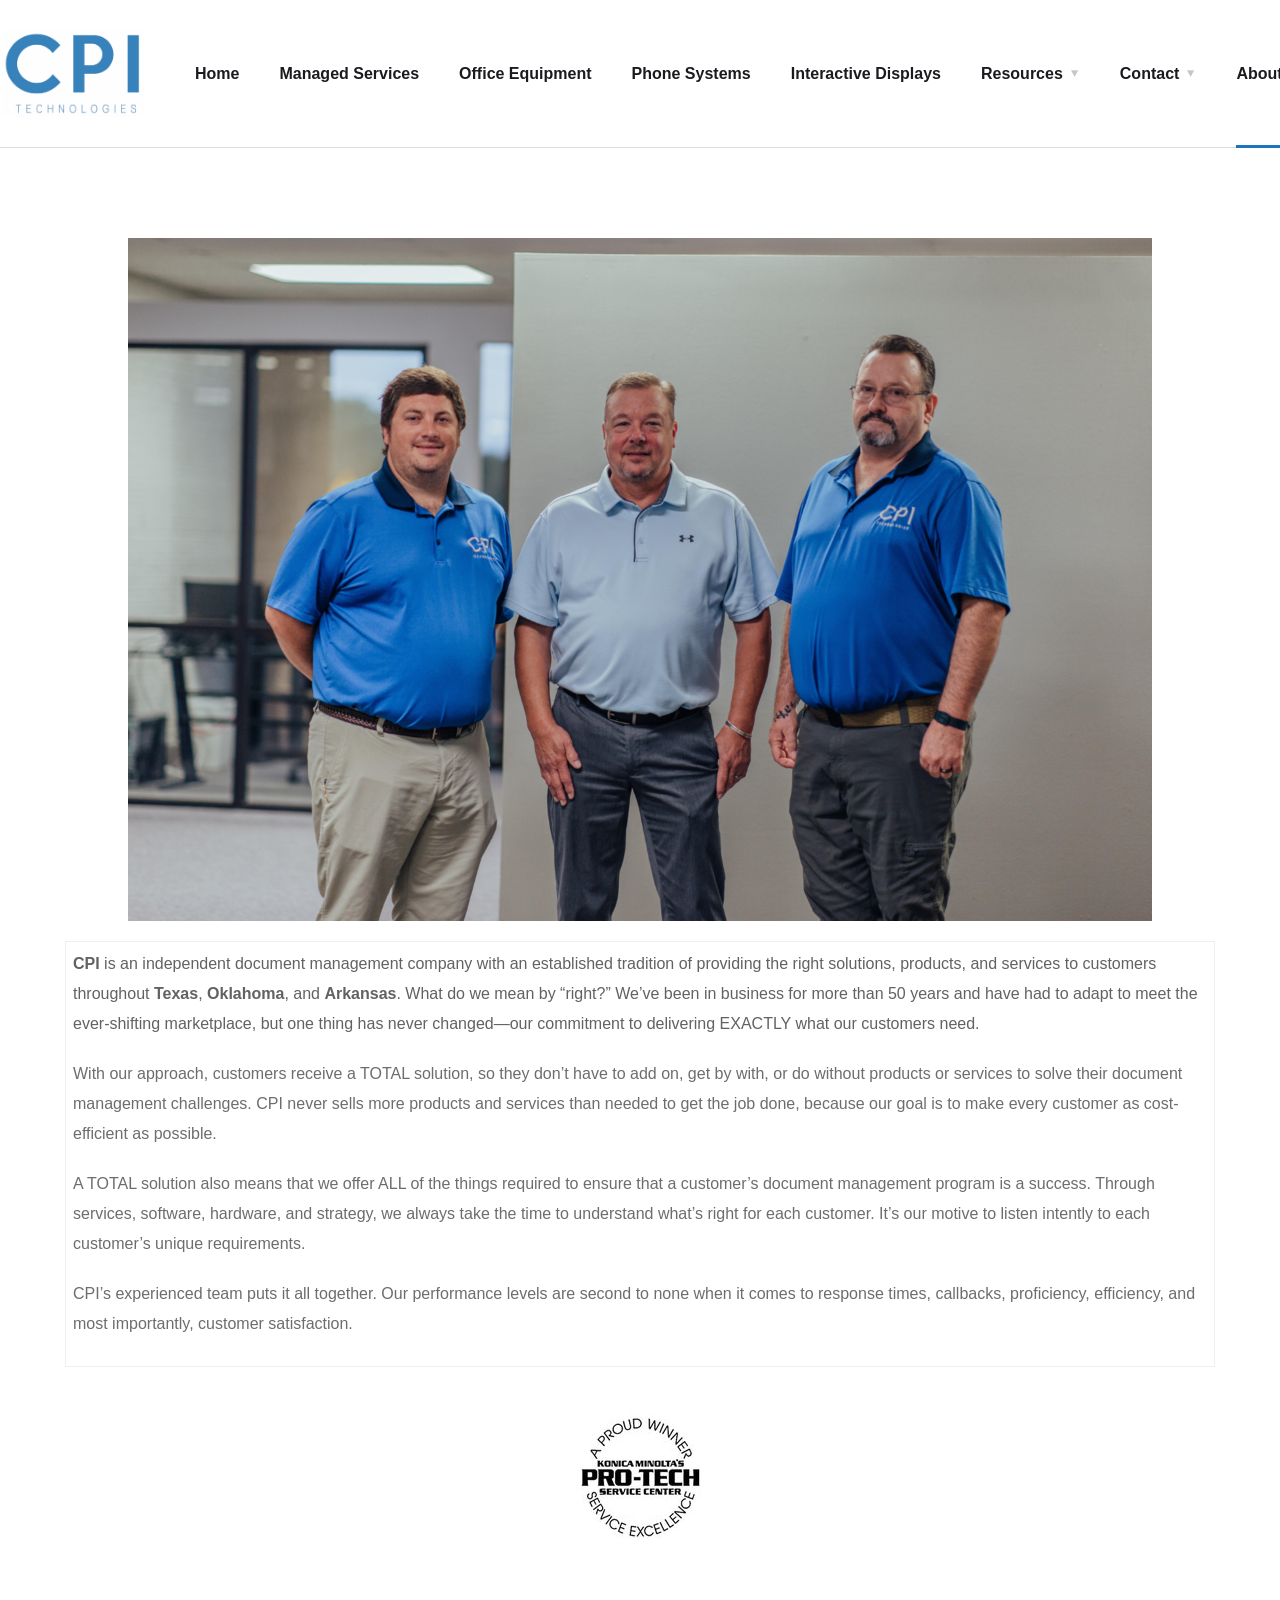
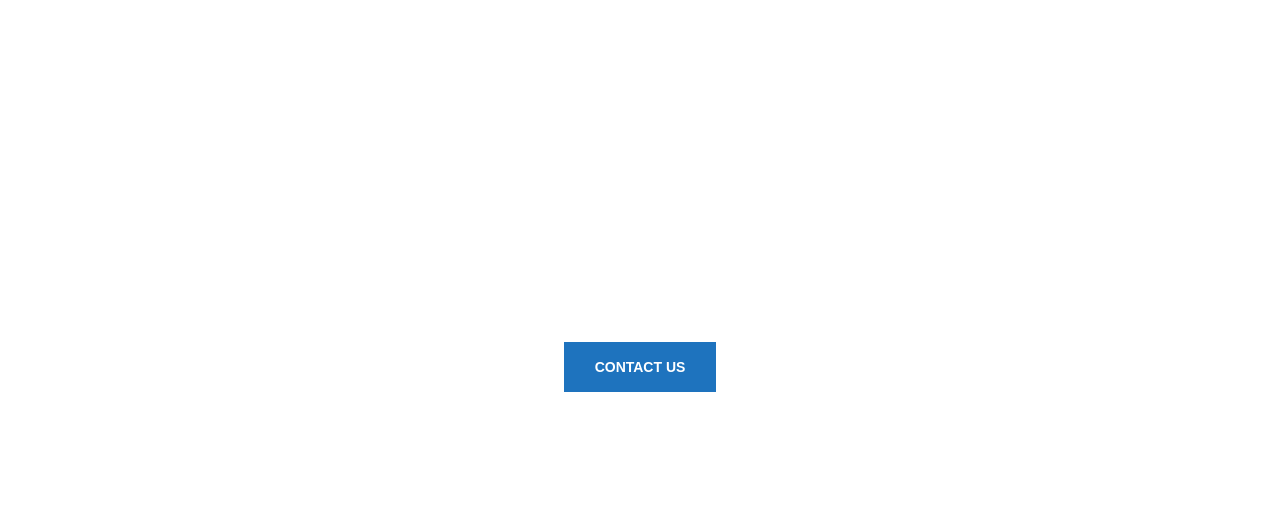
==== about-us-2/index.html @ bfca2c33 "Replace mis-migrated content with real CPI Technologies mirror The migration tool had attached a com" ====
<!doctype html>
<html lang="en-US">
<head>
	<meta charset="UTF-8">
	<meta name="viewport" content="width=device-width, initial-scale=1">
	<link rel="profile" href="https://gmpg.org/xfn/11">

	<meta name='robots' content='index, follow, max-image-preview:large, max-snippet:-1, max-video-preview:-1' />

	<!-- This site is optimized with the Yoast SEO plugin v25.8 - https://yoast.com/wordpress/plugins/seo/ -->
	<title>About Us - CPI</title>
	<link rel="canonical" href="../about-us-2/index.html" />
	<meta property="og:locale" content="en_US" />
	<meta property="og:type" content="article" />
	<meta property="og:title" content="About Us - CPI" />
	<meta property="og:description" content="CPI is an independent document management company with an established tradition of providing the right solutions, products, and services to customers throughout Texas, Oklahoma, and Arkansas. What do we mean by “right?” We’ve been in business for more than 50 years and have had to adapt to meet the ever-shifting marketplace, but one thing has never changed—our commitment to delivering EXACTLY what our customers need. With our approach, customers receive a TOTAL solution, so they don’t have to add [&hellip;]" />
	<meta property="og:url" content="https://cpi-tech.net/index.php/about-us-2/" />
	<meta property="og:site_name" content="CPI" />
	<meta property="article:modified_time" content="2024-07-17T17:16:56+00:00" />
	<meta property="og:image" content="https://cpi-tech.net/wp-content/uploads/2023/11/Untitled-design-2023-11-27T154100.970-1024x683.png" />
	<meta name="twitter:card" content="summary_large_image" />
	<meta name="twitter:label1" content="Est. reading time" />
	<meta name="twitter:data1" content="2 minutes" />
	<script type="application/ld+json" class="yoast-schema-graph">{"@context":"https://schema.org","@graph":[{"@type":"WebPage","@id":"https://cpi-tech.net/index.php/about-us-2/","url":"https://cpi-tech.net/index.php/about-us-2/","name":"About Us - CPI","isPartOf":{"@id":"https://cpi-tech.net/#website"},"primaryImageOfPage":{"@id":"https://cpi-tech.net/index.php/about-us-2/#primaryimage"},"image":{"@id":"https://cpi-tech.net/index.php/about-us-2/#primaryimage"},"thumbnailUrl":"https://cpi-tech.net/wp-content/uploads/2023/11/Untitled-design-2023-11-27T154100.970-1024x683.png","datePublished":"2020-06-21T19:50:30+00:00","dateModified":"2024-07-17T17:16:56+00:00","breadcrumb":{"@id":"https://cpi-tech.net/index.php/about-us-2/#breadcrumb"},"inLanguage":"en-US","potentialAction":[{"@type":"ReadAction","target":["https://cpi-tech.net/index.php/about-us-2/"]}]},{"@type":"ImageObject","inLanguage":"en-US","@id":"https://cpi-tech.net/index.php/about-us-2/#primaryimage","url":"https://cpi-tech.net/wp-content/uploads/2023/11/Untitled-design-2023-11-27T154100.970.png","contentUrl":"https://cpi-tech.net/wp-content/uploads/2023/11/Untitled-design-2023-11-27T154100.970.png","width":1500,"height":1000},{"@type":"BreadcrumbList","@id":"https://cpi-tech.net/index.php/about-us-2/#breadcrumb","itemListElement":[{"@type":"ListItem","position":1,"name":"Home","item":"https://cpi-tech.net/"},{"@type":"ListItem","position":2,"name":"About Us"}]},{"@type":"WebSite","@id":"https://cpi-tech.net/#website","url":"https://cpi-tech.net/","name":"CPI","description":"Simplify With CPI","potentialAction":[{"@type":"SearchAction","target":{"@type":"EntryPoint","urlTemplate":"https://cpi-tech.net/?s={search_term_string}"},"query-input":{"@type":"PropertyValueSpecification","valueRequired":true,"valueName":"search_term_string"}}],"inLanguage":"en-US"}]}</script>
	<!-- / Yoast SEO plugin. -->


<link rel='dns-prefetch' href='https://www.googletagmanager.com' />
<link rel='dns-prefetch' href='https://fonts.googleapis.com' />
<link rel="alternate" type="application/rss+xml" title="CPI &raquo; Feed" href="https://cpi-tech.net/index.php/feed/" />
<link rel="alternate" title="oEmbed (JSON)" type="application/json+oembed" href="https://cpi-tech.net/index.php/wp-json/oembed/1.0/embed?url=https%3A%2F%2Fcpi-tech.net%2Findex.php%2Fabout-us-2%2F" />
<link rel="alternate" title="oEmbed (XML)" type="text/xml+oembed" href="https://cpi-tech.net/index.php/wp-json/oembed/1.0/embed?url=https%3A%2F%2Fcpi-tech.net%2Findex.php%2Fabout-us-2%2F&#038;format=xml" />
		<script type="text/javascript">
			var ajaxurl = 'https://cpi-tech.net/wp-admin/admin-ajax.php';
		</script>
				<!-- This site uses the Google Analytics by MonsterInsights plugin v9.7.0 - Using Analytics tracking - https://www.monsterinsights.com/ -->
		<!-- Note: MonsterInsights is not currently configured on this site. The site owner needs to authenticate with Google Analytics in the MonsterInsights settings panel. -->
					<!-- No tracking code set -->
				<!-- / Google Analytics by MonsterInsights -->
		<style id="wp-img-auto-sizes-contain-inline-css">
img:is([sizes=auto i],[sizes^="auto," i]){contain-intrinsic-size:3000px 1500px}
/*# sourceURL=wp-img-auto-sizes-contain-inline-css */
</style>
<style id="wp-emoji-styles-inline-css">

	img.wp-smiley, img.emoji {
		display: inline !important;
		border: none !important;
		box-shadow: none !important;
		height: 1em !important;
		width: 1em !important;
		margin: 0 0.07em !important;
		vertical-align: -0.1em !important;
		background: none !important;
		padding: 0 !important;
	}
/*# sourceURL=wp-emoji-styles-inline-css */
</style>
<style id="classic-theme-styles-inline-css">
/*! This file is auto-generated */
.wp-block-button__link{color:#fff;background-color:#32373c;border-radius:9999px;box-shadow:none;text-decoration:none;padding:calc(.667em + 2px) calc(1.333em + 2px);font-size:1.125em}.wp-block-file__button{background:#32373c;color:#fff;text-decoration:none}
/*# sourceURL=/wp-includes/css/classic-themes.min.css */
</style>

<style id="global-styles-inline-css">
:root{--wp--preset--aspect-ratio--square: 1;--wp--preset--aspect-ratio--4-3: 4/3;--wp--preset--aspect-ratio--3-4: 3/4;--wp--preset--aspect-ratio--3-2: 3/2;--wp--preset--aspect-ratio--2-3: 2/3;--wp--preset--aspect-ratio--16-9: 16/9;--wp--preset--aspect-ratio--9-16: 9/16;--wp--preset--color--black: #000000;--wp--preset--color--cyan-bluish-gray: #abb8c3;--wp--preset--color--white: #ffffff;--wp--preset--color--pale-pink: #f78da7;--wp--preset--color--vivid-red: #cf2e2e;--wp--preset--color--luminous-vivid-orange: #ff6900;--wp--preset--color--luminous-vivid-amber: #fcb900;--wp--preset--color--light-green-cyan: #7bdcb5;--wp--preset--color--vivid-green-cyan: #00d084;--wp--preset--color--pale-cyan-blue: #8ed1fc;--wp--preset--color--vivid-cyan-blue: #0693e3;--wp--preset--color--vivid-purple: #9b51e0;--wp--preset--gradient--vivid-cyan-blue-to-vivid-purple: linear-gradient(135deg,rgb(6,147,227) 0%,rgb(155,81,224) 100%);--wp--preset--gradient--light-green-cyan-to-vivid-green-cyan: linear-gradient(135deg,rgb(122,220,180) 0%,rgb(0,208,130) 100%);--wp--preset--gradient--luminous-vivid-amber-to-luminous-vivid-orange: linear-gradient(135deg,rgb(252,185,0) 0%,rgb(255,105,0) 100%);--wp--preset--gradient--luminous-vivid-orange-to-vivid-red: linear-gradient(135deg,rgb(255,105,0) 0%,rgb(207,46,46) 100%);--wp--preset--gradient--very-light-gray-to-cyan-bluish-gray: linear-gradient(135deg,rgb(238,238,238) 0%,rgb(169,184,195) 100%);--wp--preset--gradient--cool-to-warm-spectrum: linear-gradient(135deg,rgb(74,234,220) 0%,rgb(151,120,209) 20%,rgb(207,42,186) 40%,rgb(238,44,130) 60%,rgb(251,105,98) 80%,rgb(254,248,76) 100%);--wp--preset--gradient--blush-light-purple: linear-gradient(135deg,rgb(255,206,236) 0%,rgb(152,150,240) 100%);--wp--preset--gradient--blush-bordeaux: linear-gradient(135deg,rgb(254,205,165) 0%,rgb(254,45,45) 50%,rgb(107,0,62) 100%);--wp--preset--gradient--luminous-dusk: linear-gradient(135deg,rgb(255,203,112) 0%,rgb(199,81,192) 50%,rgb(65,88,208) 100%);--wp--preset--gradient--pale-ocean: linear-gradient(135deg,rgb(255,245,203) 0%,rgb(182,227,212) 50%,rgb(51,167,181) 100%);--wp--preset--gradient--electric-grass: linear-gradient(135deg,rgb(202,248,128) 0%,rgb(113,206,126) 100%);--wp--preset--gradient--midnight: linear-gradient(135deg,rgb(2,3,129) 0%,rgb(40,116,252) 100%);--wp--preset--font-size--small: 13px;--wp--preset--font-size--medium: 20px;--wp--preset--font-size--large: 36px;--wp--preset--font-size--x-large: 42px;--wp--preset--spacing--20: 0.44rem;--wp--preset--spacing--30: 0.67rem;--wp--preset--spacing--40: 1rem;--wp--preset--spacing--50: 1.5rem;--wp--preset--spacing--60: 2.25rem;--wp--preset--spacing--70: 3.38rem;--wp--preset--spacing--80: 5.06rem;--wp--preset--shadow--natural: 6px 6px 9px rgba(0, 0, 0, 0.2);--wp--preset--shadow--deep: 12px 12px 50px rgba(0, 0, 0, 0.4);--wp--preset--shadow--sharp: 6px 6px 0px rgba(0, 0, 0, 0.2);--wp--preset--shadow--outlined: 6px 6px 0px -3px rgb(255, 255, 255), 6px 6px rgb(0, 0, 0);--wp--preset--shadow--crisp: 6px 6px 0px rgb(0, 0, 0);}:where(body) { margin: 0; }:where(.is-layout-flex){gap: 0.5em;}:where(.is-layout-grid){gap: 0.5em;}body .is-layout-flex{display: flex;}.is-layout-flex{flex-wrap: wrap;align-items: center;}.is-layout-flex > :is(*, div){margin: 0;}body .is-layout-grid{display: grid;}.is-layout-grid > :is(*, div){margin: 0;}body{padding-top: 0px;padding-right: 0px;padding-bottom: 0px;padding-left: 0px;}:root :where(.wp-element-button, .wp-block-button__link){background-color: #32373c;border-width: 0;color: #fff;font-family: inherit;font-size: inherit;font-style: inherit;font-weight: inherit;letter-spacing: inherit;line-height: inherit;padding-top: calc(0.667em + 2px);padding-right: calc(1.333em + 2px);padding-bottom: calc(0.667em + 2px);padding-left: calc(1.333em + 2px);text-decoration: none;text-transform: inherit;}.has-black-color{color: var(--wp--preset--color--black) !important;}.has-cyan-bluish-gray-color{color: var(--wp--preset--color--cyan-bluish-gray) !important;}.has-white-color{color: var(--wp--preset--color--white) !important;}.has-pale-pink-color{color: var(--wp--preset--color--pale-pink) !important;}.has-vivid-red-color{color: var(--wp--preset--color--vivid-red) !important;}.has-luminous-vivid-orange-color{color: var(--wp--preset--color--luminous-vivid-orange) !important;}.has-luminous-vivid-amber-color{color: var(--wp--preset--color--luminous-vivid-amber) !important;}.has-light-green-cyan-color{color: var(--wp--preset--color--light-green-cyan) !important;}.has-vivid-green-cyan-color{color: var(--wp--preset--color--vivid-green-cyan) !important;}.has-pale-cyan-blue-color{color: var(--wp--preset--color--pale-cyan-blue) !important;}.has-vivid-cyan-blue-color{color: var(--wp--preset--color--vivid-cyan-blue) !important;}.has-vivid-purple-color{color: var(--wp--preset--color--vivid-purple) !important;}.has-black-background-color{background-color: var(--wp--preset--color--black) !important;}.has-cyan-bluish-gray-background-color{background-color: var(--wp--preset--color--cyan-bluish-gray) !important;}.has-white-background-color{background-color: var(--wp--preset--color--white) !important;}.has-pale-pink-background-color{background-color: var(--wp--preset--color--pale-pink) !important;}.has-vivid-red-background-color{background-color: var(--wp--preset--color--vivid-red) !important;}.has-luminous-vivid-orange-background-color{background-color: var(--wp--preset--color--luminous-vivid-orange) !important;}.has-luminous-vivid-amber-background-color{background-color: var(--wp--preset--color--luminous-vivid-amber) !important;}.has-light-green-cyan-background-color{background-color: var(--wp--preset--color--light-green-cyan) !important;}.has-vivid-green-cyan-background-color{background-color: var(--wp--preset--color--vivid-green-cyan) !important;}.has-pale-cyan-blue-background-color{background-color: var(--wp--preset--color--pale-cyan-blue) !important;}.has-vivid-cyan-blue-background-color{background-color: var(--wp--preset--color--vivid-cyan-blue) !important;}.has-vivid-purple-background-color{background-color: var(--wp--preset--color--vivid-purple) !important;}.has-black-border-color{border-color: var(--wp--preset--color--black) !important;}.has-cyan-bluish-gray-border-color{border-color: var(--wp--preset--color--cyan-bluish-gray) !important;}.has-white-border-color{border-color: var(--wp--preset--color--white) !important;}.has-pale-pink-border-color{border-color: var(--wp--preset--color--pale-pink) !important;}.has-vivid-red-border-color{border-color: var(--wp--preset--color--vivid-red) !important;}.has-luminous-vivid-orange-border-color{border-color: var(--wp--preset--color--luminous-vivid-orange) !important;}.has-luminous-vivid-amber-border-color{border-color: var(--wp--preset--color--luminous-vivid-amber) !important;}.has-light-green-cyan-border-color{border-color: var(--wp--preset--color--light-green-cyan) !important;}.has-vivid-green-cyan-border-color{border-color: var(--wp--preset--color--vivid-green-cyan) !important;}.has-pale-cyan-blue-border-color{border-color: var(--wp--preset--color--pale-cyan-blue) !important;}.has-vivid-cyan-blue-border-color{border-color: var(--wp--preset--color--vivid-cyan-blue) !important;}.has-vivid-purple-border-color{border-color: var(--wp--preset--color--vivid-purple) !important;}.has-vivid-cyan-blue-to-vivid-purple-gradient-background{background: var(--wp--preset--gradient--vivid-cyan-blue-to-vivid-purple) !important;}.has-light-green-cyan-to-vivid-green-cyan-gradient-background{background: var(--wp--preset--gradient--light-green-cyan-to-vivid-green-cyan) !important;}.has-luminous-vivid-amber-to-luminous-vivid-orange-gradient-background{background: var(--wp--preset--gradient--luminous-vivid-amber-to-luminous-vivid-orange) !important;}.has-luminous-vivid-orange-to-vivid-red-gradient-background{background: var(--wp--preset--gradient--luminous-vivid-orange-to-vivid-red) !important;}.has-very-light-gray-to-cyan-bluish-gray-gradient-background{background: var(--wp--preset--gradient--very-light-gray-to-cyan-bluish-gray) !important;}.has-cool-to-warm-spectrum-gradient-background{background: var(--wp--preset--gradient--cool-to-warm-spectrum) !important;}.has-blush-light-purple-gradient-background{background: var(--wp--preset--gradient--blush-light-purple) !important;}.has-blush-bordeaux-gradient-background{background: var(--wp--preset--gradient--blush-bordeaux) !important;}.has-luminous-dusk-gradient-background{background: var(--wp--preset--gradient--luminous-dusk) !important;}.has-pale-ocean-gradient-background{background: var(--wp--preset--gradient--pale-ocean) !important;}.has-electric-grass-gradient-background{background: var(--wp--preset--gradient--electric-grass) !important;}.has-midnight-gradient-background{background: var(--wp--preset--gradient--midnight) !important;}.has-small-font-size{font-size: var(--wp--preset--font-size--small) !important;}.has-medium-font-size{font-size: var(--wp--preset--font-size--medium) !important;}.has-large-font-size{font-size: var(--wp--preset--font-size--large) !important;}.has-x-large-font-size{font-size: var(--wp--preset--font-size--x-large) !important;}
/*# sourceURL=global-styles-inline-css */
</style>

<link rel='stylesheet' id='wp-blog-designer-fontawesome-stylesheets-css' href='../wp-content/plugins/blog-designer//admin/css/fontawesome-all.min.css' media='all' />
<link rel='stylesheet' id='wp-blog-designer-css-stylesheets-css' href='../wp-content/plugins/blog-designer/public/css/designer_css.css' media='all' />
<link rel='stylesheet' id='contact-form-7-css' href='../wp-content/plugins/contact-form-7/includes/css/styles.css' media='all' />
<link rel='stylesheet' id='rs-plugin-settings-css' href='../wp-content/plugins/revslider/public/assets/css/rs6.css' media='all' />
<style id="rs-plugin-settings-inline-css">
#rs-demo-id {}
/*# sourceURL=rs-plugin-settings-inline-css */
</style>
<link rel='stylesheet' id='engitech-fonts-css' href='https://fonts.googleapis.com/css?family=Montserrat%3A100%2C100i%2C200%2C200i%2C300%2C300i%2C400%2C400i%2C500%2C500i%2C600%2C600i%2C700%2C700i%2C800%2C800i%2C900%2C900i%7CNunito+Sans%3A200%2C200i%2C300%2C300i%2C400%2C400i%2C600%2C600i%2C700%2C700i%2C800%2C800i%2C900%2C900i&#038;subset=latin%2Clatin-ext' media='all' />
<link rel='stylesheet' id='bootstrap-css' href='../wp-content/themes/engitech/css/bootstrap.css' media='all' />
<link rel='stylesheet' id='engitech-awesome-font-css' href='../wp-content/themes/engitech/css/font-awesome.min.css' media='all' />
<link rel='stylesheet' id='engitech-flaticon-font-css' href='../wp-content/themes/engitech/css/flaticon.css' media='all' />
<link rel='stylesheet' id='slick-slider-css' href='../wp-content/themes/engitech/css/slick.css' media='all' />
<link rel='stylesheet' id='slick-theme-css' href='../wp-content/themes/engitech/css/slick-theme.css' media='all' />
<link rel='stylesheet' id='magnific-popup-css' href='../wp-content/themes/engitech/css/magnific-popup.css' media='all' />
<link rel='stylesheet' id='engitech-style-css' href='../wp-content/themes/engitech/style.css' media='all' />
<link rel='stylesheet' id='simple-likes-public-css-css' href='../wp-content/themes/engitech/inc/backend/css/simple-likes-public.css' media='all' />
<link rel='stylesheet' id='engitech-preload-css' href='../wp-content/themes/engitech/css/royal-preload.css' media='all' />
<link rel='stylesheet' id='elementor-icons-css' href='../wp-content/plugins/elementor/assets/lib/eicons/css/elementor-icons.min.css' media='all' />
<link rel='stylesheet' id='elementor-frontend-css' href='../wp-content/plugins/elementor/assets/css/frontend.min.css' media='all' />
<link rel='stylesheet' id='elementor-post-2686-css' href='../wp-content/uploads/elementor/css/post-2686.css' media='all' />
<link rel='stylesheet' id='widget-spacer-css' href='../wp-content/plugins/elementor/assets/css/widget-spacer.min.css' media='all' />
<link rel='stylesheet' id='widget-image-css' href='../wp-content/plugins/elementor/assets/css/widget-image.min.css' media='all' />
<link rel='stylesheet' id='widget-heading-css' href='../wp-content/plugins/elementor/assets/css/widget-heading.min.css' media='all' />
<link rel='stylesheet' id='elementor-post-2851-css' href='../wp-content/uploads/elementor/css/post-2851.css' media='all' />
<link rel='stylesheet' id='elementor-gf-local-roboto-css' href='../wp-content/uploads/elementor/google-fonts/css/roboto.css' media='all' />
<link rel='stylesheet' id='elementor-gf-local-robotoslab-css' href='../wp-content/uploads/elementor/google-fonts/css/robotoslab.css' media='all' />
<link rel='stylesheet' id='elementor-gf-local-nunitosans-css' href='../wp-content/uploads/elementor/google-fonts/css/nunitosans.css' media='all' />
<script id="jquery-core-js" src="../wp-includes/js/jquery/jquery.min.js"></script>
<script id="jquery-migrate-js" src="../wp-includes/js/jquery/jquery-migrate.min.js"></script>
<script id="imagesloaded-js" src="../wp-includes/js/imagesloaded.min.js"></script>
<script id="masonry-js" src="../wp-includes/js/masonry.min.js"></script>
<script id="ticker-js" src="../wp-content/plugins/blog-designer/public/js/ticker.min.js"></script>
<script id="wp-blog-designer-script-js" src="../wp-content/plugins/blog-designer/public/js/designer.js"></script>
<script id="tp-tools-js" src="../wp-content/plugins/revslider/public/assets/js/rbtools.min.js"></script>
<script id="revmin-js" src="../wp-content/plugins/revslider/public/assets/js/rs6.min.js"></script>
<script id="simple-likes-public-js-js-extra">
var simpleLikes = {"ajaxurl":"https://cpi-tech.net/wp-admin/admin-ajax.php","like":"Like","unlike":"Unlike"};
//# sourceURL=simple-likes-public-js-js-extra
</script>
<script id="simple-likes-public-js-js" src="../wp-content/themes/engitech/inc/backend/js/simple-likes-public.js"></script>
<script id="engitech-royal-preloader-js" src="../wp-content/themes/engitech/js/royal_preloader.min.js"></script>

<!-- Google tag (gtag.js) snippet added by Site Kit -->
<!-- Google Analytics snippet added by Site Kit -->
<script id="google_gtagjs-js" src="https://www.googletagmanager.com/gtag/js?id=GT-577RX68Z" async></script>
<script id="google_gtagjs-js-after">
window.dataLayer = window.dataLayer || [];function gtag(){dataLayer.push(arguments);}
gtag("set","linker",{"domains":["cpi-tech.net"]});
gtag("js", new Date());
gtag("set", "developer_id.dZTNiMT", true);
gtag("config", "GT-577RX68Z");
 window._googlesitekit = window._googlesitekit || {}; window._googlesitekit.throttledEvents = []; window._googlesitekit.gtagEvent = (name, data) => { var key = JSON.stringify( { name, data } ); if ( !! window._googlesitekit.throttledEvents[ key ] ) { return; } window._googlesitekit.throttledEvents[ key ] = true; setTimeout( () => { delete window._googlesitekit.throttledEvents[ key ]; }, 5 ); gtag( "event", name, { ...data, event_source: "site-kit" } ); }; 
//# sourceURL=google_gtagjs-js-after
</script>
<link rel="https://api.w.org/" href="https://cpi-tech.net/index.php/wp-json/" /><link rel="alternate" title="JSON" type="application/json" href="https://cpi-tech.net/index.php/wp-json/wp/v2/pages/2851" /><link rel="EditURI" type="application/rsd+xml" title="RSD" href="https://cpi-tech.net/xmlrpc.php?rsd" />
<meta name="generator" content="WordPress 7.0" />
<link rel='shortlink' href='../index.html' />
<meta name="generator" content="Site Kit by Google 1.159.0" />			<!-- DO NOT COPY THIS SNIPPET! Start of Page Analytics Tracking for HubSpot WordPress plugin v11.3.16-->
			<script class="hsq-set-content-id" data-content-id="standard-page">
				var _hsq = _hsq || [];
				_hsq.push(["setContentType", "standard-page"]);
			</script>
			<!-- DO NOT COPY THIS SNIPPET! End of Page Analytics Tracking for HubSpot WordPress plugin -->
			        <script>
                    </script>
    <style type="text/css">
        /****Main Color****/

        	/*Background Color*/
            .bg-primary,
            .octf-btn,
            .octf-btn.octf-btn-second:hover, .octf-btn.octf-btn-second:focus,
            .main-navigation > ul > li:before,
            .cart-icon .count,
            .post-box .post-cat a,
            .post-box .btn-play:hover i,
            .page-pagination li span, .page-pagination li a:hover,
            .blog-post .share-post a,
            .post-nav a:before,
            .widget-area .widget .widget-title:before,
            .search-form .search-submit,
            .icon-box-s2.s2:after,
            .tech-box:hover,
            .ot-image-box:after,
            .service-box .icon-main,
            .serv-box-2:hover .icon-main,
            .project-slider .projects-box:hover .portfolio-info .btn-link,
            .project-slider .slick-arrow:hover,
            .ot-counter h6:before,
            .ot-progress .progress-bar,
            .video-popup a:hover,
            .ot-tabs .tab-link,
            .ot-tabs .tab-link.current, .ot-tabs .tab-link:hover,
            .ot-industries .indus-item .item-inner .overlay:after,
            .mc4wp-form-fields .subscribe-inner-form .subscribe-btn-icon{background:#1e73be;}

            /*Border Color*/
            .post-box .btn-play:hover:before, .post-box .btn-play:hover:after,
            .page-pagination li span, .page-pagination li a:hover,
            .tech-box:hover,
            .video-popup a:hover span{border-color:#1e73be;}

            /*Color*/
            .text-primary,
            .slick-arrow:not(.slick-disabled):hover,
            .btn-details,
            .btn-details:visited,
            a:hover, a:focus, a:active,
            .header-topbar a:hover,
            .extra-text a,
            .header-style-3 .header-topbar a:hover,
            .main-navigation ul > li > a:hover,
            .main-navigation ul li li a:before,
            .main-navigation ul li li a:hover,.main-navigation ul ul li.current-menu-item > a,.main-navigation ul ul li.current-menu-ancestor > a,
            .main-navigation ul > li.menu-item-has-children > a:hover:after,
            .octf-btn-cta .contact-header i,
            .header-style-3 .main-navigation ul.menu > li > a:hover,.header-style-3 .octf-btn-cta .octf-cta-icons i:hover,
            .header_mobile .mobile_nav .mobile_mainmenu li li a:hover,.header_mobile .mobile_nav .mobile_mainmenu ul > li > ul > li.current-menu-ancestor > a,
            .header_mobile .mobile_nav .mobile_mainmenu > li > a:hover, .header_mobile .mobile_nav .mobile_mainmenu > li.current-menu-item > a,.header_mobile .mobile_nav .mobile_mainmenu > li.current-menu-ancestor > a,
            .page-header,
            .page-header .breadcrumbs li:before,
            .post-box .entry-meta a:hover,
            .post-box .link-box a:hover,
            .post-box .btn-play i,
            .post-box .btn-readmore > a,
            .blog-post .author-bio .author-info .author-socials a:hover,
            .drop-cap span,
            .comments-area .comment-item .comment-meta .comment-reply-link,
            .comment-respond .comment-reply-title small a:hover,
            .icon-box-s2 .content-box h5 a:hover,
            .project-slider .projects-box .portfolio-info .btn-link i,
            .contact-info i,
            .ot-accordions .acc-item .acc-toggle:hover,
            .ot-accordions .acc-item.current .acc-toggle,
            .ot-accordions .acc-item.current .acc-toggle i,
            .ot-counter h6,
            .ot-counter2 .s-num,
            .team-wrap .team-social a:hover,
            .ot-pricing-table .inner-table h2,
            .ot-pricing-table .inner-table .details ul li.active:before,
            .ot-countdown li.seperator,
            .video-popup a,
            .dc-text .elementor-drop-cap span,
            .footer-menu ul li a:hover,
            .mc4wp-form-fields .subscribe-inner-form .subscribe-btn-icon:hover,
            #back-to-top{color: #1e73be;}

            .wpcf7 .main-form{background-image: linear-gradient(90deg,#1e73be 0%,#3397ef 100%);}
			

		/****Second Color****/
        
		    /*Background Color*/
            .bg-second,
            .octf-btn:hover, .octf-btn:focus,
            .octf-btn.octf-btn-second,
            .octf-btn.octf-btn-second:visited,
            .post-box .post-cat a:hover,
            .blog-post .tagcloud a:hover,
            .widget .tagcloud a:hover,
            .search-form .search-submit:hover,
            .icon-box-s1 .line-box:after,
            .project_filters li a:after,
            .ot-tabs .tab-link:hover, .ot-tabs .tab-link:focus,
            .wpcf7 .main-form button:hover{background:#3397ef;}

            /*Color*/
            blockquote:before,
            .text-second,
            .slick-dots li.slick-active button:before,
            a,
            a:visited,
            .post-box .entry-meta,
            .post-box .entry-meta a,
            .post-box .link-box i,
            .post-box .quote-box i,
            .comment-form .logged-in-as a:hover,
            .widget-area .widget ul:not(.recent-news) > li a:hover,
            .widget-area .widget_categories ul li a:before,.widget-area .widget_product_categories ul li a:before,.widget-area .widget_archive ul li a:before,
            .widget-area .widget_categories ul li a:hover,.widget-area .widget_product_categories ul li a:hover,.widget-area .widget_archive ul li a:hover,
            .widget-area .widget_categories ul li a:hover + span,.widget-area .widget_product_categories ul li a:hover + span,.widget-area .widget_archive ul li a:hover + span,
            .widget .recent-news h6 a:hover,
            .ot-heading > span,
            .icon-box-s1 .icon-main,
            .icon-box-s2.s1 .icon-main, .icon-box-s2.s3 .icon-main,
            .icon-box-s2.s2 .icon-main,
            .serv-box .content-box ul li a:before,
            .serv-box .content-box ul li:hover a, .serv-box .content-box ul li.active a,
            .project_filters li a:hover, .project_filters li a.selected,
            .ot-pricing-table .octf-btn:hover,
            .dc-text.dc-text-second .elementor-drop-cap span{color: #3397ef;}

			</style><meta name="generator" content="Elementor 3.31.2; features: e_element_cache; settings: css_print_method-external, google_font-enabled, font_display-auto">
			<style>
				.e-con.e-parent:nth-of-type(n+4):not(.e-lazyloaded):not(.e-no-lazyload),
				.e-con.e-parent:nth-of-type(n+4):not(.e-lazyloaded):not(.e-no-lazyload) * {
					background-image: none !important;
				}
				@media screen and (max-height: 1024px) {
					.e-con.e-parent:nth-of-type(n+3):not(.e-lazyloaded):not(.e-no-lazyload),
					.e-con.e-parent:nth-of-type(n+3):not(.e-lazyloaded):not(.e-no-lazyload) * {
						background-image: none !important;
					}
				}
				@media screen and (max-height: 640px) {
					.e-con.e-parent:nth-of-type(n+2):not(.e-lazyloaded):not(.e-no-lazyload),
					.e-con.e-parent:nth-of-type(n+2):not(.e-lazyloaded):not(.e-no-lazyload) * {
						background-image: none !important;
					}
				}
			</style>
			<meta name="generator" content="Powered by Slider Revolution 6.2.10 - responsive, Mobile-Friendly Slider Plugin for WordPress with comfortable drag and drop interface." />
<link rel="icon" href="../wp-content/uploads/2022/12/cropped-Screenshot-2022-12-20-at-12.01.53-PM-32x32.png" sizes="32x32" />
<link rel="icon" href="../wp-content/uploads/2022/12/cropped-Screenshot-2022-12-20-at-12.01.53-PM-192x192.png" sizes="192x192" />
<link rel="apple-touch-icon" href="../wp-content/uploads/2022/12/cropped-Screenshot-2022-12-20-at-12.01.53-PM-180x180.png" />
<meta name="msapplication-TileImage" content="https://cpi-tech.net/wp-content/uploads/2022/12/cropped-Screenshot-2022-12-20-at-12.01.53-PM-270x270.png" />
<script type="text/javascript">function setREVStartSize(e){
			//window.requestAnimationFrame(function() {				 
				window.RSIW = window.RSIW===undefined ? window.innerWidth : window.RSIW;	
				window.RSIH = window.RSIH===undefined ? window.innerHeight : window.RSIH;	
				try {								
					var pw = document.getElementById(e.c).parentNode.offsetWidth,
						newh;
					pw = pw===0 || isNaN(pw) ? window.RSIW : pw;
					e.tabw = e.tabw===undefined ? 0 : parseInt(e.tabw);
					e.thumbw = e.thumbw===undefined ? 0 : parseInt(e.thumbw);
					e.tabh = e.tabh===undefined ? 0 : parseInt(e.tabh);
					e.thumbh = e.thumbh===undefined ? 0 : parseInt(e.thumbh);
					e.tabhide = e.tabhide===undefined ? 0 : parseInt(e.tabhide);
					e.thumbhide = e.thumbhide===undefined ? 0 : parseInt(e.thumbhide);
					e.mh = e.mh===undefined || e.mh=="" || e.mh==="auto" ? 0 : parseInt(e.mh,0);		
					if(e.layout==="fullscreen" || e.l==="fullscreen") 						
						newh = Math.max(e.mh,window.RSIH);					
					else{					
						e.gw = Array.isArray(e.gw) ? e.gw : [e.gw];
						for (var i in e.rl) if (e.gw[i]===undefined || e.gw[i]===0) e.gw[i] = e.gw[i-1];					
						e.gh = e.el===undefined || e.el==="" || (Array.isArray(e.el) && e.el.length==0)? e.gh : e.el;
						e.gh = Array.isArray(e.gh) ? e.gh : [e.gh];
						for (var i in e.rl) if (e.gh[i]===undefined || e.gh[i]===0) e.gh[i] = e.gh[i-1];
											
						var nl = new Array(e.rl.length),
							ix = 0,						
							sl;					
						e.tabw = e.tabhide>=pw ? 0 : e.tabw;
						e.thumbw = e.thumbhide>=pw ? 0 : e.thumbw;
						e.tabh = e.tabhide>=pw ? 0 : e.tabh;
						e.thumbh = e.thumbhide>=pw ? 0 : e.thumbh;					
						for (var i in e.rl) nl[i] = e.rl[i]<window.RSIW ? 0 : e.rl[i];
						sl = nl[0];									
						for (var i in nl) if (sl>nl[i] && nl[i]>0) { sl = nl[i]; ix=i;}															
						var m = pw>(e.gw[ix]+e.tabw+e.thumbw) ? 1 : (pw-(e.tabw+e.thumbw)) / (e.gw[ix]);					
						newh =  (e.gh[ix] * m) + (e.tabh + e.thumbh);
					}				
					if(window.rs_init_css===undefined) window.rs_init_css = document.head.appendChild(document.createElement("style"));					
					document.getElementById(e.c).height = newh+"px";
					window.rs_init_css.innerHTML += "#"+e.c+"_wrapper { height: "+newh+"px }";				
				} catch(e){
					console.log("Failure at Presize of Slider:" + e)
				}					   
			//});
		  };</script>
<style id="wp-custom-css">
#site-logo{
	min-width: 145px;
}
.address {
    color: #fff;
    font-size: 25px;
    margin-top: 16px;
}
.cstm-pa {
    width: 74%;
}

@media only screen and (max-width: 1199px){
	.main-navigation > ul > li{
		margin: 0 14px;
	}
}
</style>
<style id="kirki-inline-styles">.header-fullwidth .octf-area-wrap{padding-left:0;}#site-logo a img{width:142px;}#site-logo{padding-top:30px;padding-bottom:30px;padding-left:90;padding-right:0;}#site-header .header-topbar{background:#1e73be;}.page-header{background-image:url("https://cpi-tech.net/wp-content/uploads/2020/06/q5-01-scaled.jpg");}#royal_preloader.royal_preloader_logo .royal_preloader_percentage{font-family:Roboto;font-size:13px;font-weight:400;letter-spacing:2px;line-height:40px;text-align:center;text-transform:none;}@media (max-width: 767px){}@media (min-width: 768px) and (max-width: 1024px){}@media (min-width: 1024px){}/* cyrillic-ext */
@font-face {
  font-family: 'Nunito Sans';
  font-style: normal;
  font-weight: 400;
  font-stretch: 100%;
  font-display: swap;
  src: url(https://cpi-tech.net/wp-content/fonts/nunito-sans/pe0TMImSLYBIv1o4X1M8ce2xCx3yop4tQpF_MeTm0lfGWVpNn64CL7U8upHZIbMV51Q42ptCp7t4R-tCKQ.woff2) format('woff2');
  unicode-range: U+0460-052F, U+1C80-1C8A, U+20B4, U+2DE0-2DFF, U+A640-A69F, U+FE2E-FE2F;
}
/* cyrillic */
@font-face {
  font-family: 'Nunito Sans';
  font-style: normal;
  font-weight: 400;
  font-stretch: 100%;
  font-display: swap;
  src: url(https://cpi-tech.net/wp-content/fonts/nunito-sans/pe0TMImSLYBIv1o4X1M8ce2xCx3yop4tQpF_MeTm0lfGWVpNn64CL7U8upHZIbMV51Q42ptCp7txR-tCKQ.woff2) format('woff2');
  unicode-range: U+0301, U+0400-045F, U+0490-0491, U+04B0-04B1, U+2116;
}
/* vietnamese */
@font-face {
  font-family: 'Nunito Sans';
  font-style: normal;
  font-weight: 400;
  font-stretch: 100%;
  font-display: swap;
  src: url(https://cpi-tech.net/wp-content/fonts/nunito-sans/pe0TMImSLYBIv1o4X1M8ce2xCx3yop4tQpF_MeTm0lfGWVpNn64CL7U8upHZIbMV51Q42ptCp7t6R-tCKQ.woff2) format('woff2');
  unicode-range: U+0102-0103, U+0110-0111, U+0128-0129, U+0168-0169, U+01A0-01A1, U+01AF-01B0, U+0300-0301, U+0303-0304, U+0308-0309, U+0323, U+0329, U+1EA0-1EF9, U+20AB;
}
/* latin-ext */
@font-face {
  font-family: 'Nunito Sans';
  font-style: normal;
  font-weight: 400;
  font-stretch: 100%;
  font-display: swap;
  src: url(https://cpi-tech.net/wp-content/fonts/nunito-sans/pe0TMImSLYBIv1o4X1M8ce2xCx3yop4tQpF_MeTm0lfGWVpNn64CL7U8upHZIbMV51Q42ptCp7t7R-tCKQ.woff2) format('woff2');
  unicode-range: U+0100-02BA, U+02BD-02C5, U+02C7-02CC, U+02CE-02D7, U+02DD-02FF, U+0304, U+0308, U+0329, U+1D00-1DBF, U+1E00-1E9F, U+1EF2-1EFF, U+2020, U+20A0-20AB, U+20AD-20C0, U+2113, U+2C60-2C7F, U+A720-A7FF;
}
/* latin */
@font-face {
  font-family: 'Nunito Sans';
  font-style: normal;
  font-weight: 400;
  font-stretch: 100%;
  font-display: swap;
  src: url(https://cpi-tech.net/wp-content/fonts/nunito-sans/pe0TMImSLYBIv1o4X1M8ce2xCx3yop4tQpF_MeTm0lfGWVpNn64CL7U8upHZIbMV51Q42ptCp7t1R-s.woff2) format('woff2');
  unicode-range: U+0000-00FF, U+0131, U+0152-0153, U+02BB-02BC, U+02C6, U+02DA, U+02DC, U+0304, U+0308, U+0329, U+2000-206F, U+20AC, U+2122, U+2191, U+2193, U+2212, U+2215, U+FEFF, U+FFFD;
}
/* cyrillic-ext */
@font-face {
  font-family: 'Nunito Sans';
  font-style: normal;
  font-weight: 700;
  font-stretch: 100%;
  font-display: swap;
  src: url(https://cpi-tech.net/wp-content/fonts/nunito-sans/pe0TMImSLYBIv1o4X1M8ce2xCx3yop4tQpF_MeTm0lfGWVpNn64CL7U8upHZIbMV51Q42ptCp7t4R-tCKQ.woff2) format('woff2');
  unicode-range: U+0460-052F, U+1C80-1C8A, U+20B4, U+2DE0-2DFF, U+A640-A69F, U+FE2E-FE2F;
}
/* cyrillic */
@font-face {
  font-family: 'Nunito Sans';
  font-style: normal;
  font-weight: 700;
  font-stretch: 100%;
  font-display: swap;
  src: url(https://cpi-tech.net/wp-content/fonts/nunito-sans/pe0TMImSLYBIv1o4X1M8ce2xCx3yop4tQpF_MeTm0lfGWVpNn64CL7U8upHZIbMV51Q42ptCp7txR-tCKQ.woff2) format('woff2');
  unicode-range: U+0301, U+0400-045F, U+0490-0491, U+04B0-04B1, U+2116;
}
/* vietnamese */
@font-face {
  font-family: 'Nunito Sans';
  font-style: normal;
  font-weight: 700;
  font-stretch: 100%;
  font-display: swap;
  src: url(https://cpi-tech.net/wp-content/fonts/nunito-sans/pe0TMImSLYBIv1o4X1M8ce2xCx3yop4tQpF_MeTm0lfGWVpNn64CL7U8upHZIbMV51Q42ptCp7t6R-tCKQ.woff2) format('woff2');
  unicode-range: U+0102-0103, U+0110-0111, U+0128-0129, U+0168-0169, U+01A0-01A1, U+01AF-01B0, U+0300-0301, U+0303-0304, U+0308-0309, U+0323, U+0329, U+1EA0-1EF9, U+20AB;
}
/* latin-ext */
@font-face {
  font-family: 'Nunito Sans';
  font-style: normal;
  font-weight: 700;
  font-stretch: 100%;
  font-display: swap;
  src: url(https://cpi-tech.net/wp-content/fonts/nunito-sans/pe0TMImSLYBIv1o4X1M8ce2xCx3yop4tQpF_MeTm0lfGWVpNn64CL7U8upHZIbMV51Q42ptCp7t7R-tCKQ.woff2) format('woff2');
  unicode-range: U+0100-02BA, U+02BD-02C5, U+02C7-02CC, U+02CE-02D7, U+02DD-02FF, U+0304, U+0308, U+0329, U+1D00-1DBF, U+1E00-1E9F, U+1EF2-1EFF, U+2020, U+20A0-20AB, U+20AD-20C0, U+2113, U+2C60-2C7F, U+A720-A7FF;
}
/* latin */
@font-face {
  font-family: 'Nunito Sans';
  font-style: normal;
  font-weight: 700;
  font-stretch: 100%;
  font-display: swap;
  src: url(https://cpi-tech.net/wp-content/fonts/nunito-sans/pe0TMImSLYBIv1o4X1M8ce2xCx3yop4tQpF_MeTm0lfGWVpNn64CL7U8upHZIbMV51Q42ptCp7t1R-s.woff2) format('woff2');
  unicode-range: U+0000-00FF, U+0131, U+0152-0153, U+02BB-02BC, U+02C6, U+02DA, U+02DC, U+0304, U+0308, U+0329, U+2000-206F, U+20AC, U+2122, U+2191, U+2193, U+2212, U+2215, U+FEFF, U+FFFD;
}/* cyrillic-ext */
@font-face {
  font-family: 'Montserrat';
  font-style: normal;
  font-weight: 800;
  font-display: swap;
  src: url(https://cpi-tech.net/wp-content/fonts/montserrat/JTUHjIg1_i6t8kCHKm4532VJOt5-QNFgpCvr73w0aXpsog.woff2) format('woff2');
  unicode-range: U+0460-052F, U+1C80-1C8A, U+20B4, U+2DE0-2DFF, U+A640-A69F, U+FE2E-FE2F;
}
/* cyrillic */
@font-face {
  font-family: 'Montserrat';
  font-style: normal;
  font-weight: 800;
  font-display: swap;
  src: url(https://cpi-tech.net/wp-content/fonts/montserrat/JTUHjIg1_i6t8kCHKm4532VJOt5-QNFgpCvr73w9aXpsog.woff2) format('woff2');
  unicode-range: U+0301, U+0400-045F, U+0490-0491, U+04B0-04B1, U+2116;
}
/* vietnamese */
@font-face {
  font-family: 'Montserrat';
  font-style: normal;
  font-weight: 800;
  font-display: swap;
  src: url(https://cpi-tech.net/wp-content/fonts/montserrat/JTUHjIg1_i6t8kCHKm4532VJOt5-QNFgpCvr73w2aXpsog.woff2) format('woff2');
  unicode-range: U+0102-0103, U+0110-0111, U+0128-0129, U+0168-0169, U+01A0-01A1, U+01AF-01B0, U+0300-0301, U+0303-0304, U+0308-0309, U+0323, U+0329, U+1EA0-1EF9, U+20AB;
}
/* latin-ext */
@font-face {
  font-family: 'Montserrat';
  font-style: normal;
  font-weight: 800;
  font-display: swap;
  src: url(https://cpi-tech.net/wp-content/fonts/montserrat/JTUHjIg1_i6t8kCHKm4532VJOt5-QNFgpCvr73w3aXpsog.woff2) format('woff2');
  unicode-range: U+0100-02BA, U+02BD-02C5, U+02C7-02CC, U+02CE-02D7, U+02DD-02FF, U+0304, U+0308, U+0329, U+1D00-1DBF, U+1E00-1E9F, U+1EF2-1EFF, U+2020, U+20A0-20AB, U+20AD-20C0, U+2113, U+2C60-2C7F, U+A720-A7FF;
}
/* latin */
@font-face {
  font-family: 'Montserrat';
  font-style: normal;
  font-weight: 800;
  font-display: swap;
  src: url(https://cpi-tech.net/wp-content/fonts/montserrat/JTUHjIg1_i6t8kCHKm4532VJOt5-QNFgpCvr73w5aXo.woff2) format('woff2');
  unicode-range: U+0000-00FF, U+0131, U+0152-0153, U+02BB-02BC, U+02C6, U+02DA, U+02DC, U+0304, U+0308, U+0329, U+2000-206F, U+20AC, U+2122, U+2191, U+2193, U+2212, U+2215, U+FEFF, U+FFFD;
}/* cyrillic-ext */
@font-face {
  font-family: 'Roboto';
  font-style: normal;
  font-weight: 400;
  font-stretch: 100%;
  font-display: swap;
  src: url(https://cpi-tech.net/wp-content/fonts/roboto/KFOMCnqEu92Fr1ME7kSn66aGLdTylUAMQXC89YmC2DPNWubEbVmZiArmlw.woff2) format('woff2');
  unicode-range: U+0460-052F, U+1C80-1C8A, U+20B4, U+2DE0-2DFF, U+A640-A69F, U+FE2E-FE2F;
}
/* cyrillic */
@font-face {
  font-family: 'Roboto';
  font-style: normal;
  font-weight: 400;
  font-stretch: 100%;
  font-display: swap;
  src: url(https://cpi-tech.net/wp-content/fonts/roboto/KFOMCnqEu92Fr1ME7kSn66aGLdTylUAMQXC89YmC2DPNWubEbVmQiArmlw.woff2) format('woff2');
  unicode-range: U+0301, U+0400-045F, U+0490-0491, U+04B0-04B1, U+2116;
}
/* greek-ext */
@font-face {
  font-family: 'Roboto';
  font-style: normal;
  font-weight: 400;
  font-stretch: 100%;
  font-display: swap;
  src: url(https://cpi-tech.net/wp-content/fonts/roboto/KFOMCnqEu92Fr1ME7kSn66aGLdTylUAMQXC89YmC2DPNWubEbVmYiArmlw.woff2) format('woff2');
  unicode-range: U+1F00-1FFF;
}
/* greek */
@font-face {
  font-family: 'Roboto';
  font-style: normal;
  font-weight: 400;
  font-stretch: 100%;
  font-display: swap;
  src: url(https://cpi-tech.net/wp-content/fonts/roboto/KFOMCnqEu92Fr1ME7kSn66aGLdTylUAMQXC89YmC2DPNWubEbVmXiArmlw.woff2) format('woff2');
  unicode-range: U+0370-0377, U+037A-037F, U+0384-038A, U+038C, U+038E-03A1, U+03A3-03FF;
}
/* math */
@font-face {
  font-family: 'Roboto';
  font-style: normal;
  font-weight: 400;
  font-stretch: 100%;
  font-display: swap;
  src: url(https://cpi-tech.net/wp-content/fonts/roboto/KFOMCnqEu92Fr1ME7kSn66aGLdTylUAMQXC89YmC2DPNWubEbVnoiArmlw.woff2) format('woff2');
  unicode-range: U+0302-0303, U+0305, U+0307-0308, U+0310, U+0312, U+0315, U+031A, U+0326-0327, U+032C, U+032F-0330, U+0332-0333, U+0338, U+033A, U+0346, U+034D, U+0391-03A1, U+03A3-03A9, U+03B1-03C9, U+03D1, U+03D5-03D6, U+03F0-03F1, U+03F4-03F5, U+2016-2017, U+2034-2038, U+203C, U+2040, U+2043, U+2047, U+2050, U+2057, U+205F, U+2070-2071, U+2074-208E, U+2090-209C, U+20D0-20DC, U+20E1, U+20E5-20EF, U+2100-2112, U+2114-2115, U+2117-2121, U+2123-214F, U+2190, U+2192, U+2194-21AE, U+21B0-21E5, U+21F1-21F2, U+21F4-2211, U+2213-2214, U+2216-22FF, U+2308-230B, U+2310, U+2319, U+231C-2321, U+2336-237A, U+237C, U+2395, U+239B-23B7, U+23D0, U+23DC-23E1, U+2474-2475, U+25AF, U+25B3, U+25B7, U+25BD, U+25C1, U+25CA, U+25CC, U+25FB, U+266D-266F, U+27C0-27FF, U+2900-2AFF, U+2B0E-2B11, U+2B30-2B4C, U+2BFE, U+3030, U+FF5B, U+FF5D, U+1D400-1D7FF, U+1EE00-1EEFF;
}
/* symbols */
@font-face {
  font-family: 'Roboto';
  font-style: normal;
  font-weight: 400;
  font-stretch: 100%;
  font-display: swap;
  src: url(https://cpi-tech.net/wp-content/fonts/roboto/KFOMCnqEu92Fr1ME7kSn66aGLdTylUAMQXC89YmC2DPNWubEbVn6iArmlw.woff2) format('woff2');
  unicode-range: U+0001-000C, U+000E-001F, U+007F-009F, U+20DD-20E0, U+20E2-20E4, U+2150-218F, U+2190, U+2192, U+2194-2199, U+21AF, U+21E6-21F0, U+21F3, U+2218-2219, U+2299, U+22C4-22C6, U+2300-243F, U+2440-244A, U+2460-24FF, U+25A0-27BF, U+2800-28FF, U+2921-2922, U+2981, U+29BF, U+29EB, U+2B00-2BFF, U+4DC0-4DFF, U+FFF9-FFFB, U+10140-1018E, U+10190-1019C, U+101A0, U+101D0-101FD, U+102E0-102FB, U+10E60-10E7E, U+1D2C0-1D2D3, U+1D2E0-1D37F, U+1F000-1F0FF, U+1F100-1F1AD, U+1F1E6-1F1FF, U+1F30D-1F30F, U+1F315, U+1F31C, U+1F31E, U+1F320-1F32C, U+1F336, U+1F378, U+1F37D, U+1F382, U+1F393-1F39F, U+1F3A7-1F3A8, U+1F3AC-1F3AF, U+1F3C2, U+1F3C4-1F3C6, U+1F3CA-1F3CE, U+1F3D4-1F3E0, U+1F3ED, U+1F3F1-1F3F3, U+1F3F5-1F3F7, U+1F408, U+1F415, U+1F41F, U+1F426, U+1F43F, U+1F441-1F442, U+1F444, U+1F446-1F449, U+1F44C-1F44E, U+1F453, U+1F46A, U+1F47D, U+1F4A3, U+1F4B0, U+1F4B3, U+1F4B9, U+1F4BB, U+1F4BF, U+1F4C8-1F4CB, U+1F4D6, U+1F4DA, U+1F4DF, U+1F4E3-1F4E6, U+1F4EA-1F4ED, U+1F4F7, U+1F4F9-1F4FB, U+1F4FD-1F4FE, U+1F503, U+1F507-1F50B, U+1F50D, U+1F512-1F513, U+1F53E-1F54A, U+1F54F-1F5FA, U+1F610, U+1F650-1F67F, U+1F687, U+1F68D, U+1F691, U+1F694, U+1F698, U+1F6AD, U+1F6B2, U+1F6B9-1F6BA, U+1F6BC, U+1F6C6-1F6CF, U+1F6D3-1F6D7, U+1F6E0-1F6EA, U+1F6F0-1F6F3, U+1F6F7-1F6FC, U+1F700-1F7FF, U+1F800-1F80B, U+1F810-1F847, U+1F850-1F859, U+1F860-1F887, U+1F890-1F8AD, U+1F8B0-1F8BB, U+1F8C0-1F8C1, U+1F900-1F90B, U+1F93B, U+1F946, U+1F984, U+1F996, U+1F9E9, U+1FA00-1FA6F, U+1FA70-1FA7C, U+1FA80-1FA89, U+1FA8F-1FAC6, U+1FACE-1FADC, U+1FADF-1FAE9, U+1FAF0-1FAF8, U+1FB00-1FBFF;
}
/* vietnamese */
@font-face {
  font-family: 'Roboto';
  font-style: normal;
  font-weight: 400;
  font-stretch: 100%;
  font-display: swap;
  src: url(https://cpi-tech.net/wp-content/fonts/roboto/KFOMCnqEu92Fr1ME7kSn66aGLdTylUAMQXC89YmC2DPNWubEbVmbiArmlw.woff2) format('woff2');
  unicode-range: U+0102-0103, U+0110-0111, U+0128-0129, U+0168-0169, U+01A0-01A1, U+01AF-01B0, U+0300-0301, U+0303-0304, U+0308-0309, U+0323, U+0329, U+1EA0-1EF9, U+20AB;
}
/* latin-ext */
@font-face {
  font-family: 'Roboto';
  font-style: normal;
  font-weight: 400;
  font-stretch: 100%;
  font-display: swap;
  src: url(https://cpi-tech.net/wp-content/fonts/roboto/KFOMCnqEu92Fr1ME7kSn66aGLdTylUAMQXC89YmC2DPNWubEbVmaiArmlw.woff2) format('woff2');
  unicode-range: U+0100-02BA, U+02BD-02C5, U+02C7-02CC, U+02CE-02D7, U+02DD-02FF, U+0304, U+0308, U+0329, U+1D00-1DBF, U+1E00-1E9F, U+1EF2-1EFF, U+2020, U+20A0-20AB, U+20AD-20C0, U+2113, U+2C60-2C7F, U+A720-A7FF;
}
/* latin */
@font-face {
  font-family: 'Roboto';
  font-style: normal;
  font-weight: 400;
  font-stretch: 100%;
  font-display: swap;
  src: url(https://cpi-tech.net/wp-content/fonts/roboto/KFOMCnqEu92Fr1ME7kSn66aGLdTylUAMQXC89YmC2DPNWubEbVmUiAo.woff2) format('woff2');
  unicode-range: U+0000-00FF, U+0131, U+0152-0153, U+02BB-02BC, U+02C6, U+02DA, U+02DC, U+0304, U+0308, U+0329, U+2000-206F, U+20AC, U+2122, U+2191, U+2193, U+2212, U+2215, U+FEFF, U+FFFD;
}/* cyrillic-ext */
@font-face {
  font-family: 'Nunito Sans';
  font-style: normal;
  font-weight: 400;
  font-stretch: 100%;
  font-display: swap;
  src: url(https://cpi-tech.net/wp-content/fonts/nunito-sans/pe0TMImSLYBIv1o4X1M8ce2xCx3yop4tQpF_MeTm0lfGWVpNn64CL7U8upHZIbMV51Q42ptCp7t4R-tCKQ.woff2) format('woff2');
  unicode-range: U+0460-052F, U+1C80-1C8A, U+20B4, U+2DE0-2DFF, U+A640-A69F, U+FE2E-FE2F;
}
/* cyrillic */
@font-face {
  font-family: 'Nunito Sans';
  font-style: normal;
  font-weight: 400;
  font-stretch: 100%;
  font-display: swap;
  src: url(https://cpi-tech.net/wp-content/fonts/nunito-sans/pe0TMImSLYBIv1o4X1M8ce2xCx3yop4tQpF_MeTm0lfGWVpNn64CL7U8upHZIbMV51Q42ptCp7txR-tCKQ.woff2) format('woff2');
  unicode-range: U+0301, U+0400-045F, U+0490-0491, U+04B0-04B1, U+2116;
}
/* vietnamese */
@font-face {
  font-family: 'Nunito Sans';
  font-style: normal;
  font-weight: 400;
  font-stretch: 100%;
  font-display: swap;
  src: url(https://cpi-tech.net/wp-content/fonts/nunito-sans/pe0TMImSLYBIv1o4X1M8ce2xCx3yop4tQpF_MeTm0lfGWVpNn64CL7U8upHZIbMV51Q42ptCp7t6R-tCKQ.woff2) format('woff2');
  unicode-range: U+0102-0103, U+0110-0111, U+0128-0129, U+0168-0169, U+01A0-01A1, U+01AF-01B0, U+0300-0301, U+0303-0304, U+0308-0309, U+0323, U+0329, U+1EA0-1EF9, U+20AB;
}
/* latin-ext */
@font-face {
  font-family: 'Nunito Sans';
  font-style: normal;
  font-weight: 400;
  font-stretch: 100%;
  font-display: swap;
  src: url(https://cpi-tech.net/wp-content/fonts/nunito-sans/pe0TMImSLYBIv1o4X1M8ce2xCx3yop4tQpF_MeTm0lfGWVpNn64CL7U8upHZIbMV51Q42ptCp7t7R-tCKQ.woff2) format('woff2');
  unicode-range: U+0100-02BA, U+02BD-02C5, U+02C7-02CC, U+02CE-02D7, U+02DD-02FF, U+0304, U+0308, U+0329, U+1D00-1DBF, U+1E00-1E9F, U+1EF2-1EFF, U+2020, U+20A0-20AB, U+20AD-20C0, U+2113, U+2C60-2C7F, U+A720-A7FF;
}
/* latin */
@font-face {
  font-family: 'Nunito Sans';
  font-style: normal;
  font-weight: 400;
  font-stretch: 100%;
  font-display: swap;
  src: url(https://cpi-tech.net/wp-content/fonts/nunito-sans/pe0TMImSLYBIv1o4X1M8ce2xCx3yop4tQpF_MeTm0lfGWVpNn64CL7U8upHZIbMV51Q42ptCp7t1R-s.woff2) format('woff2');
  unicode-range: U+0000-00FF, U+0131, U+0152-0153, U+02BB-02BC, U+02C6, U+02DA, U+02DC, U+0304, U+0308, U+0329, U+2000-206F, U+20AC, U+2122, U+2191, U+2193, U+2212, U+2215, U+FEFF, U+FFFD;
}
/* cyrillic-ext */
@font-face {
  font-family: 'Nunito Sans';
  font-style: normal;
  font-weight: 700;
  font-stretch: 100%;
  font-display: swap;
  src: url(https://cpi-tech.net/wp-content/fonts/nunito-sans/pe0TMImSLYBIv1o4X1M8ce2xCx3yop4tQpF_MeTm0lfGWVpNn64CL7U8upHZIbMV51Q42ptCp7t4R-tCKQ.woff2) format('woff2');
  unicode-range: U+0460-052F, U+1C80-1C8A, U+20B4, U+2DE0-2DFF, U+A640-A69F, U+FE2E-FE2F;
}
/* cyrillic */
@font-face {
  font-family: 'Nunito Sans';
  font-style: normal;
  font-weight: 700;
  font-stretch: 100%;
  font-display: swap;
  src: url(https://cpi-tech.net/wp-content/fonts/nunito-sans/pe0TMImSLYBIv1o4X1M8ce2xCx3yop4tQpF_MeTm0lfGWVpNn64CL7U8upHZIbMV51Q42ptCp7txR-tCKQ.woff2) format('woff2');
  unicode-range: U+0301, U+0400-045F, U+0490-0491, U+04B0-04B1, U+2116;
}
/* vietnamese */
@font-face {
  font-family: 'Nunito Sans';
  font-style: normal;
  font-weight: 700;
  font-stretch: 100%;
  font-display: swap;
  src: url(https://cpi-tech.net/wp-content/fonts/nunito-sans/pe0TMImSLYBIv1o4X1M8ce2xCx3yop4tQpF_MeTm0lfGWVpNn64CL7U8upHZIbMV51Q42ptCp7t6R-tCKQ.woff2) format('woff2');
  unicode-range: U+0102-0103, U+0110-0111, U+0128-0129, U+0168-0169, U+01A0-01A1, U+01AF-01B0, U+0300-0301, U+0303-0304, U+0308-0309, U+0323, U+0329, U+1EA0-1EF9, U+20AB;
}
/* latin-ext */
@font-face {
  font-family: 'Nunito Sans';
  font-style: normal;
  font-weight: 700;
  font-stretch: 100%;
  font-display: swap;
  src: url(https://cpi-tech.net/wp-content/fonts/nunito-sans/pe0TMImSLYBIv1o4X1M8ce2xCx3yop4tQpF_MeTm0lfGWVpNn64CL7U8upHZIbMV51Q42ptCp7t7R-tCKQ.woff2) format('woff2');
  unicode-range: U+0100-02BA, U+02BD-02C5, U+02C7-02CC, U+02CE-02D7, U+02DD-02FF, U+0304, U+0308, U+0329, U+1D00-1DBF, U+1E00-1E9F, U+1EF2-1EFF, U+2020, U+20A0-20AB, U+20AD-20C0, U+2113, U+2C60-2C7F, U+A720-A7FF;
}
/* latin */
@font-face {
  font-family: 'Nunito Sans';
  font-style: normal;
  font-weight: 700;
  font-stretch: 100%;
  font-display: swap;
  src: url(https://cpi-tech.net/wp-content/fonts/nunito-sans/pe0TMImSLYBIv1o4X1M8ce2xCx3yop4tQpF_MeTm0lfGWVpNn64CL7U8upHZIbMV51Q42ptCp7t1R-s.woff2) format('woff2');
  unicode-range: U+0000-00FF, U+0131, U+0152-0153, U+02BB-02BC, U+02C6, U+02DA, U+02DC, U+0304, U+0308, U+0329, U+2000-206F, U+20AC, U+2122, U+2191, U+2193, U+2212, U+2215, U+FEFF, U+FFFD;
}/* cyrillic-ext */
@font-face {
  font-family: 'Montserrat';
  font-style: normal;
  font-weight: 800;
  font-display: swap;
  src: url(https://cpi-tech.net/wp-content/fonts/montserrat/JTUHjIg1_i6t8kCHKm4532VJOt5-QNFgpCvr73w0aXpsog.woff2) format('woff2');
  unicode-range: U+0460-052F, U+1C80-1C8A, U+20B4, U+2DE0-2DFF, U+A640-A69F, U+FE2E-FE2F;
}
/* cyrillic */
@font-face {
  font-family: 'Montserrat';
  font-style: normal;
  font-weight: 800;
  font-display: swap;
  src: url(https://cpi-tech.net/wp-content/fonts/montserrat/JTUHjIg1_i6t8kCHKm4532VJOt5-QNFgpCvr73w9aXpsog.woff2) format('woff2');
  unicode-range: U+0301, U+0400-045F, U+0490-0491, U+04B0-04B1, U+2116;
}
/* vietnamese */
@font-face {
  font-family: 'Montserrat';
  font-style: normal;
  font-weight: 800;
  font-display: swap;
  src: url(https://cpi-tech.net/wp-content/fonts/montserrat/JTUHjIg1_i6t8kCHKm4532VJOt5-QNFgpCvr73w2aXpsog.woff2) format('woff2');
  unicode-range: U+0102-0103, U+0110-0111, U+0128-0129, U+0168-0169, U+01A0-01A1, U+01AF-01B0, U+0300-0301, U+0303-0304, U+0308-0309, U+0323, U+0329, U+1EA0-1EF9, U+20AB;
}
/* latin-ext */
@font-face {
  font-family: 'Montserrat';
  font-style: normal;
  font-weight: 800;
  font-display: swap;
  src: url(https://cpi-tech.net/wp-content/fonts/montserrat/JTUHjIg1_i6t8kCHKm4532VJOt5-QNFgpCvr73w3aXpsog.woff2) format('woff2');
  unicode-range: U+0100-02BA, U+02BD-02C5, U+02C7-02CC, U+02CE-02D7, U+02DD-02FF, U+0304, U+0308, U+0329, U+1D00-1DBF, U+1E00-1E9F, U+1EF2-1EFF, U+2020, U+20A0-20AB, U+20AD-20C0, U+2113, U+2C60-2C7F, U+A720-A7FF;
}
/* latin */
@font-face {
  font-family: 'Montserrat';
  font-style: normal;
  font-weight: 800;
  font-display: swap;
  src: url(https://cpi-tech.net/wp-content/fonts/montserrat/JTUHjIg1_i6t8kCHKm4532VJOt5-QNFgpCvr73w5aXo.woff2) format('woff2');
  unicode-range: U+0000-00FF, U+0131, U+0152-0153, U+02BB-02BC, U+02C6, U+02DA, U+02DC, U+0304, U+0308, U+0329, U+2000-206F, U+20AC, U+2122, U+2191, U+2193, U+2212, U+2215, U+FEFF, U+FFFD;
}/* cyrillic-ext */
@font-face {
  font-family: 'Roboto';
  font-style: normal;
  font-weight: 400;
  font-stretch: 100%;
  font-display: swap;
  src: url(https://cpi-tech.net/wp-content/fonts/roboto/KFOMCnqEu92Fr1ME7kSn66aGLdTylUAMQXC89YmC2DPNWubEbVmZiArmlw.woff2) format('woff2');
  unicode-range: U+0460-052F, U+1C80-1C8A, U+20B4, U+2DE0-2DFF, U+A640-A69F, U+FE2E-FE2F;
}
/* cyrillic */
@font-face {
  font-family: 'Roboto';
  font-style: normal;
  font-weight: 400;
  font-stretch: 100%;
  font-display: swap;
  src: url(https://cpi-tech.net/wp-content/fonts/roboto/KFOMCnqEu92Fr1ME7kSn66aGLdTylUAMQXC89YmC2DPNWubEbVmQiArmlw.woff2) format('woff2');
  unicode-range: U+0301, U+0400-045F, U+0490-0491, U+04B0-04B1, U+2116;
}
/* greek-ext */
@font-face {
  font-family: 'Roboto';
  font-style: normal;
  font-weight: 400;
  font-stretch: 100%;
  font-display: swap;
  src: url(https://cpi-tech.net/wp-content/fonts/roboto/KFOMCnqEu92Fr1ME7kSn66aGLdTylUAMQXC89YmC2DPNWubEbVmYiArmlw.woff2) format('woff2');
  unicode-range: U+1F00-1FFF;
}
/* greek */
@font-face {
  font-family: 'Roboto';
  font-style: normal;
  font-weight: 400;
  font-stretch: 100%;
  font-display: swap;
  src: url(https://cpi-tech.net/wp-content/fonts/roboto/KFOMCnqEu92Fr1ME7kSn66aGLdTylUAMQXC89YmC2DPNWubEbVmXiArmlw.woff2) format('woff2');
  unicode-range: U+0370-0377, U+037A-037F, U+0384-038A, U+038C, U+038E-03A1, U+03A3-03FF;
}
/* math */
@font-face {
  font-family: 'Roboto';
  font-style: normal;
  font-weight: 400;
  font-stretch: 100%;
  font-display: swap;
  src: url(https://cpi-tech.net/wp-content/fonts/roboto/KFOMCnqEu92Fr1ME7kSn66aGLdTylUAMQXC89YmC2DPNWubEbVnoiArmlw.woff2) format('woff2');
  unicode-range: U+0302-0303, U+0305, U+0307-0308, U+0310, U+0312, U+0315, U+031A, U+0326-0327, U+032C, U+032F-0330, U+0332-0333, U+0338, U+033A, U+0346, U+034D, U+0391-03A1, U+03A3-03A9, U+03B1-03C9, U+03D1, U+03D5-03D6, U+03F0-03F1, U+03F4-03F5, U+2016-2017, U+2034-2038, U+203C, U+2040, U+2043, U+2047, U+2050, U+2057, U+205F, U+2070-2071, U+2074-208E, U+2090-209C, U+20D0-20DC, U+20E1, U+20E5-20EF, U+2100-2112, U+2114-2115, U+2117-2121, U+2123-214F, U+2190, U+2192, U+2194-21AE, U+21B0-21E5, U+21F1-21F2, U+21F4-2211, U+2213-2214, U+2216-22FF, U+2308-230B, U+2310, U+2319, U+231C-2321, U+2336-237A, U+237C, U+2395, U+239B-23B7, U+23D0, U+23DC-23E1, U+2474-2475, U+25AF, U+25B3, U+25B7, U+25BD, U+25C1, U+25CA, U+25CC, U+25FB, U+266D-266F, U+27C0-27FF, U+2900-2AFF, U+2B0E-2B11, U+2B30-2B4C, U+2BFE, U+3030, U+FF5B, U+FF5D, U+1D400-1D7FF, U+1EE00-1EEFF;
}
/* symbols */
@font-face {
  font-family: 'Roboto';
  font-style: normal;
  font-weight: 400;
  font-stretch: 100%;
  font-display: swap;
  src: url(https://cpi-tech.net/wp-content/fonts/roboto/KFOMCnqEu92Fr1ME7kSn66aGLdTylUAMQXC89YmC2DPNWubEbVn6iArmlw.woff2) format('woff2');
  unicode-range: U+0001-000C, U+000E-001F, U+007F-009F, U+20DD-20E0, U+20E2-20E4, U+2150-218F, U+2190, U+2192, U+2194-2199, U+21AF, U+21E6-21F0, U+21F3, U+2218-2219, U+2299, U+22C4-22C6, U+2300-243F, U+2440-244A, U+2460-24FF, U+25A0-27BF, U+2800-28FF, U+2921-2922, U+2981, U+29BF, U+29EB, U+2B00-2BFF, U+4DC0-4DFF, U+FFF9-FFFB, U+10140-1018E, U+10190-1019C, U+101A0, U+101D0-101FD, U+102E0-102FB, U+10E60-10E7E, U+1D2C0-1D2D3, U+1D2E0-1D37F, U+1F000-1F0FF, U+1F100-1F1AD, U+1F1E6-1F1FF, U+1F30D-1F30F, U+1F315, U+1F31C, U+1F31E, U+1F320-1F32C, U+1F336, U+1F378, U+1F37D, U+1F382, U+1F393-1F39F, U+1F3A7-1F3A8, U+1F3AC-1F3AF, U+1F3C2, U+1F3C4-1F3C6, U+1F3CA-1F3CE, U+1F3D4-1F3E0, U+1F3ED, U+1F3F1-1F3F3, U+1F3F5-1F3F7, U+1F408, U+1F415, U+1F41F, U+1F426, U+1F43F, U+1F441-1F442, U+1F444, U+1F446-1F449, U+1F44C-1F44E, U+1F453, U+1F46A, U+1F47D, U+1F4A3, U+1F4B0, U+1F4B3, U+1F4B9, U+1F4BB, U+1F4BF, U+1F4C8-1F4CB, U+1F4D6, U+1F4DA, U+1F4DF, U+1F4E3-1F4E6, U+1F4EA-1F4ED, U+1F4F7, U+1F4F9-1F4FB, U+1F4FD-1F4FE, U+1F503, U+1F507-1F50B, U+1F50D, U+1F512-1F513, U+1F53E-1F54A, U+1F54F-1F5FA, U+1F610, U+1F650-1F67F, U+1F687, U+1F68D, U+1F691, U+1F694, U+1F698, U+1F6AD, U+1F6B2, U+1F6B9-1F6BA, U+1F6BC, U+1F6C6-1F6CF, U+1F6D3-1F6D7, U+1F6E0-1F6EA, U+1F6F0-1F6F3, U+1F6F7-1F6FC, U+1F700-1F7FF, U+1F800-1F80B, U+1F810-1F847, U+1F850-1F859, U+1F860-1F887, U+1F890-1F8AD, U+1F8B0-1F8BB, U+1F8C0-1F8C1, U+1F900-1F90B, U+1F93B, U+1F946, U+1F984, U+1F996, U+1F9E9, U+1FA00-1FA6F, U+1FA70-1FA7C, U+1FA80-1FA89, U+1FA8F-1FAC6, U+1FACE-1FADC, U+1FADF-1FAE9, U+1FAF0-1FAF8, U+1FB00-1FBFF;
}
/* vietnamese */
@font-face {
  font-family: 'Roboto';
  font-style: normal;
  font-weight: 400;
  font-stretch: 100%;
  font-display: swap;
  src: url(https://cpi-tech.net/wp-content/fonts/roboto/KFOMCnqEu92Fr1ME7kSn66aGLdTylUAMQXC89YmC2DPNWubEbVmbiArmlw.woff2) format('woff2');
  unicode-range: U+0102-0103, U+0110-0111, U+0128-0129, U+0168-0169, U+01A0-01A1, U+01AF-01B0, U+0300-0301, U+0303-0304, U+0308-0309, U+0323, U+0329, U+1EA0-1EF9, U+20AB;
}
/* latin-ext */
@font-face {
  font-family: 'Roboto';
  font-style: normal;
  font-weight: 400;
  font-stretch: 100%;
  font-display: swap;
  src: url(https://cpi-tech.net/wp-content/fonts/roboto/KFOMCnqEu92Fr1ME7kSn66aGLdTylUAMQXC89YmC2DPNWubEbVmaiArmlw.woff2) format('woff2');
  unicode-range: U+0100-02BA, U+02BD-02C5, U+02C7-02CC, U+02CE-02D7, U+02DD-02FF, U+0304, U+0308, U+0329, U+1D00-1DBF, U+1E00-1E9F, U+1EF2-1EFF, U+2020, U+20A0-20AB, U+20AD-20C0, U+2113, U+2C60-2C7F, U+A720-A7FF;
}
/* latin */
@font-face {
  font-family: 'Roboto';
  font-style: normal;
  font-weight: 400;
  font-stretch: 100%;
  font-display: swap;
  src: url(https://cpi-tech.net/wp-content/fonts/roboto/KFOMCnqEu92Fr1ME7kSn66aGLdTylUAMQXC89YmC2DPNWubEbVmUiAo.woff2) format('woff2');
  unicode-range: U+0000-00FF, U+0131, U+0152-0153, U+02BB-02BC, U+02C6, U+02DA, U+02DC, U+0304, U+0308, U+0329, U+2000-206F, U+20AC, U+2122, U+2191, U+2193, U+2212, U+2215, U+FEFF, U+FFFD;
}/* cyrillic-ext */
@font-face {
  font-family: 'Nunito Sans';
  font-style: normal;
  font-weight: 400;
  font-stretch: 100%;
  font-display: swap;
  src: url(https://cpi-tech.net/wp-content/fonts/nunito-sans/pe0TMImSLYBIv1o4X1M8ce2xCx3yop4tQpF_MeTm0lfGWVpNn64CL7U8upHZIbMV51Q42ptCp7t4R-tCKQ.woff2) format('woff2');
  unicode-range: U+0460-052F, U+1C80-1C8A, U+20B4, U+2DE0-2DFF, U+A640-A69F, U+FE2E-FE2F;
}
/* cyrillic */
@font-face {
  font-family: 'Nunito Sans';
  font-style: normal;
  font-weight: 400;
  font-stretch: 100%;
  font-display: swap;
  src: url(https://cpi-tech.net/wp-content/fonts/nunito-sans/pe0TMImSLYBIv1o4X1M8ce2xCx3yop4tQpF_MeTm0lfGWVpNn64CL7U8upHZIbMV51Q42ptCp7txR-tCKQ.woff2) format('woff2');
  unicode-range: U+0301, U+0400-045F, U+0490-0491, U+04B0-04B1, U+2116;
}
/* vietnamese */
@font-face {
  font-family: 'Nunito Sans';
  font-style: normal;
  font-weight: 400;
  font-stretch: 100%;
  font-display: swap;
  src: url(https://cpi-tech.net/wp-content/fonts/nunito-sans/pe0TMImSLYBIv1o4X1M8ce2xCx3yop4tQpF_MeTm0lfGWVpNn64CL7U8upHZIbMV51Q42ptCp7t6R-tCKQ.woff2) format('woff2');
  unicode-range: U+0102-0103, U+0110-0111, U+0128-0129, U+0168-0169, U+01A0-01A1, U+01AF-01B0, U+0300-0301, U+0303-0304, U+0308-0309, U+0323, U+0329, U+1EA0-1EF9, U+20AB;
}
/* latin-ext */
@font-face {
  font-family: 'Nunito Sans';
  font-style: normal;
  font-weight: 400;
  font-stretch: 100%;
  font-display: swap;
  src: url(https://cpi-tech.net/wp-content/fonts/nunito-sans/pe0TMImSLYBIv1o4X1M8ce2xCx3yop4tQpF_MeTm0lfGWVpNn64CL7U8upHZIbMV51Q42ptCp7t7R-tCKQ.woff2) format('woff2');
  unicode-range: U+0100-02BA, U+02BD-02C5, U+02C7-02CC, U+02CE-02D7, U+02DD-02FF, U+0304, U+0308, U+0329, U+1D00-1DBF, U+1E00-1E9F, U+1EF2-1EFF, U+2020, U+20A0-20AB, U+20AD-20C0, U+2113, U+2C60-2C7F, U+A720-A7FF;
}
/* latin */
@font-face {
  font-family: 'Nunito Sans';
  font-style: normal;
  font-weight: 400;
  font-stretch: 100%;
  font-display: swap;
  src: url(https://cpi-tech.net/wp-content/fonts/nunito-sans/pe0TMImSLYBIv1o4X1M8ce2xCx3yop4tQpF_MeTm0lfGWVpNn64CL7U8upHZIbMV51Q42ptCp7t1R-s.woff2) format('woff2');
  unicode-range: U+0000-00FF, U+0131, U+0152-0153, U+02BB-02BC, U+02C6, U+02DA, U+02DC, U+0304, U+0308, U+0329, U+2000-206F, U+20AC, U+2122, U+2191, U+2193, U+2212, U+2215, U+FEFF, U+FFFD;
}
/* cyrillic-ext */
@font-face {
  font-family: 'Nunito Sans';
  font-style: normal;
  font-weight: 700;
  font-stretch: 100%;
  font-display: swap;
  src: url(https://cpi-tech.net/wp-content/fonts/nunito-sans/pe0TMImSLYBIv1o4X1M8ce2xCx3yop4tQpF_MeTm0lfGWVpNn64CL7U8upHZIbMV51Q42ptCp7t4R-tCKQ.woff2) format('woff2');
  unicode-range: U+0460-052F, U+1C80-1C8A, U+20B4, U+2DE0-2DFF, U+A640-A69F, U+FE2E-FE2F;
}
/* cyrillic */
@font-face {
  font-family: 'Nunito Sans';
  font-style: normal;
  font-weight: 700;
  font-stretch: 100%;
  font-display: swap;
  src: url(https://cpi-tech.net/wp-content/fonts/nunito-sans/pe0TMImSLYBIv1o4X1M8ce2xCx3yop4tQpF_MeTm0lfGWVpNn64CL7U8upHZIbMV51Q42ptCp7txR-tCKQ.woff2) format('woff2');
  unicode-range: U+0301, U+0400-045F, U+0490-0491, U+04B0-04B1, U+2116;
}
/* vietnamese */
@font-face {
  font-family: 'Nunito Sans';
  font-style: normal;
  font-weight: 700;
  font-stretch: 100%;
  font-display: swap;
  src: url(https://cpi-tech.net/wp-content/fonts/nunito-sans/pe0TMImSLYBIv1o4X1M8ce2xCx3yop4tQpF_MeTm0lfGWVpNn64CL7U8upHZIbMV51Q42ptCp7t6R-tCKQ.woff2) format('woff2');
  unicode-range: U+0102-0103, U+0110-0111, U+0128-0129, U+0168-0169, U+01A0-01A1, U+01AF-01B0, U+0300-0301, U+0303-0304, U+0308-0309, U+0323, U+0329, U+1EA0-1EF9, U+20AB;
}
/* latin-ext */
@font-face {
  font-family: 'Nunito Sans';
  font-style: normal;
  font-weight: 700;
  font-stretch: 100%;
  font-display: swap;
  src: url(https://cpi-tech.net/wp-content/fonts/nunito-sans/pe0TMImSLYBIv1o4X1M8ce2xCx3yop4tQpF_MeTm0lfGWVpNn64CL7U8upHZIbMV51Q42ptCp7t7R-tCKQ.woff2) format('woff2');
  unicode-range: U+0100-02BA, U+02BD-02C5, U+02C7-02CC, U+02CE-02D7, U+02DD-02FF, U+0304, U+0308, U+0329, U+1D00-1DBF, U+1E00-1E9F, U+1EF2-1EFF, U+2020, U+20A0-20AB, U+20AD-20C0, U+2113, U+2C60-2C7F, U+A720-A7FF;
}
/* latin */
@font-face {
  font-family: 'Nunito Sans';
  font-style: normal;
  font-weight: 700;
  font-stretch: 100%;
  font-display: swap;
  src: url(https://cpi-tech.net/wp-content/fonts/nunito-sans/pe0TMImSLYBIv1o4X1M8ce2xCx3yop4tQpF_MeTm0lfGWVpNn64CL7U8upHZIbMV51Q42ptCp7t1R-s.woff2) format('woff2');
  unicode-range: U+0000-00FF, U+0131, U+0152-0153, U+02BB-02BC, U+02C6, U+02DA, U+02DC, U+0304, U+0308, U+0329, U+2000-206F, U+20AC, U+2122, U+2191, U+2193, U+2212, U+2215, U+FEFF, U+FFFD;
}/* cyrillic-ext */
@font-face {
  font-family: 'Montserrat';
  font-style: normal;
  font-weight: 800;
  font-display: swap;
  src: url(https://cpi-tech.net/wp-content/fonts/montserrat/JTUHjIg1_i6t8kCHKm4532VJOt5-QNFgpCvr73w0aXpsog.woff2) format('woff2');
  unicode-range: U+0460-052F, U+1C80-1C8A, U+20B4, U+2DE0-2DFF, U+A640-A69F, U+FE2E-FE2F;
}
/* cyrillic */
@font-face {
  font-family: 'Montserrat';
  font-style: normal;
  font-weight: 800;
  font-display: swap;
  src: url(https://cpi-tech.net/wp-content/fonts/montserrat/JTUHjIg1_i6t8kCHKm4532VJOt5-QNFgpCvr73w9aXpsog.woff2) format('woff2');
  unicode-range: U+0301, U+0400-045F, U+0490-0491, U+04B0-04B1, U+2116;
}
/* vietnamese */
@font-face {
  font-family: 'Montserrat';
  font-style: normal;
  font-weight: 800;
  font-display: swap;
  src: url(https://cpi-tech.net/wp-content/fonts/montserrat/JTUHjIg1_i6t8kCHKm4532VJOt5-QNFgpCvr73w2aXpsog.woff2) format('woff2');
  unicode-range: U+0102-0103, U+0110-0111, U+0128-0129, U+0168-0169, U+01A0-01A1, U+01AF-01B0, U+0300-0301, U+0303-0304, U+0308-0309, U+0323, U+0329, U+1EA0-1EF9, U+20AB;
}
/* latin-ext */
@font-face {
  font-family: 'Montserrat';
  font-style: normal;
  font-weight: 800;
  font-display: swap;
  src: url(https://cpi-tech.net/wp-content/fonts/montserrat/JTUHjIg1_i6t8kCHKm4532VJOt5-QNFgpCvr73w3aXpsog.woff2) format('woff2');
  unicode-range: U+0100-02BA, U+02BD-02C5, U+02C7-02CC, U+02CE-02D7, U+02DD-02FF, U+0304, U+0308, U+0329, U+1D00-1DBF, U+1E00-1E9F, U+1EF2-1EFF, U+2020, U+20A0-20AB, U+20AD-20C0, U+2113, U+2C60-2C7F, U+A720-A7FF;
}
/* latin */
@font-face {
  font-family: 'Montserrat';
  font-style: normal;
  font-weight: 800;
  font-display: swap;
  src: url(https://cpi-tech.net/wp-content/fonts/montserrat/JTUHjIg1_i6t8kCHKm4532VJOt5-QNFgpCvr73w5aXo.woff2) format('woff2');
  unicode-range: U+0000-00FF, U+0131, U+0152-0153, U+02BB-02BC, U+02C6, U+02DA, U+02DC, U+0304, U+0308, U+0329, U+2000-206F, U+20AC, U+2122, U+2191, U+2193, U+2212, U+2215, U+FEFF, U+FFFD;
}/* cyrillic-ext */
@font-face {
  font-family: 'Roboto';
  font-style: normal;
  font-weight: 400;
  font-stretch: 100%;
  font-display: swap;
  src: url(https://cpi-tech.net/wp-content/fonts/roboto/KFOMCnqEu92Fr1ME7kSn66aGLdTylUAMQXC89YmC2DPNWubEbVmZiArmlw.woff2) format('woff2');
  unicode-range: U+0460-052F, U+1C80-1C8A, U+20B4, U+2DE0-2DFF, U+A640-A69F, U+FE2E-FE2F;
}
/* cyrillic */
@font-face {
  font-family: 'Roboto';
  font-style: normal;
  font-weight: 400;
  font-stretch: 100%;
  font-display: swap;
  src: url(https://cpi-tech.net/wp-content/fonts/roboto/KFOMCnqEu92Fr1ME7kSn66aGLdTylUAMQXC89YmC2DPNWubEbVmQiArmlw.woff2) format('woff2');
  unicode-range: U+0301, U+0400-045F, U+0490-0491, U+04B0-04B1, U+2116;
}
/* greek-ext */
@font-face {
  font-family: 'Roboto';
  font-style: normal;
  font-weight: 400;
  font-stretch: 100%;
  font-display: swap;
  src: url(https://cpi-tech.net/wp-content/fonts/roboto/KFOMCnqEu92Fr1ME7kSn66aGLdTylUAMQXC89YmC2DPNWubEbVmYiArmlw.woff2) format('woff2');
  unicode-range: U+1F00-1FFF;
}
/* greek */
@font-face {
  font-family: 'Roboto';
  font-style: normal;
  font-weight: 400;
  font-stretch: 100%;
  font-display: swap;
  src: url(https://cpi-tech.net/wp-content/fonts/roboto/KFOMCnqEu92Fr1ME7kSn66aGLdTylUAMQXC89YmC2DPNWubEbVmXiArmlw.woff2) format('woff2');
  unicode-range: U+0370-0377, U+037A-037F, U+0384-038A, U+038C, U+038E-03A1, U+03A3-03FF;
}
/* math */
@font-face {
  font-family: 'Roboto';
  font-style: normal;
  font-weight: 400;
  font-stretch: 100%;
  font-display: swap;
  src: url(https://cpi-tech.net/wp-content/fonts/roboto/KFOMCnqEu92Fr1ME7kSn66aGLdTylUAMQXC89YmC2DPNWubEbVnoiArmlw.woff2) format('woff2');
  unicode-range: U+0302-0303, U+0305, U+0307-0308, U+0310, U+0312, U+0315, U+031A, U+0326-0327, U+032C, U+032F-0330, U+0332-0333, U+0338, U+033A, U+0346, U+034D, U+0391-03A1, U+03A3-03A9, U+03B1-03C9, U+03D1, U+03D5-03D6, U+03F0-03F1, U+03F4-03F5, U+2016-2017, U+2034-2038, U+203C, U+2040, U+2043, U+2047, U+2050, U+2057, U+205F, U+2070-2071, U+2074-208E, U+2090-209C, U+20D0-20DC, U+20E1, U+20E5-20EF, U+2100-2112, U+2114-2115, U+2117-2121, U+2123-214F, U+2190, U+2192, U+2194-21AE, U+21B0-21E5, U+21F1-21F2, U+21F4-2211, U+2213-2214, U+2216-22FF, U+2308-230B, U+2310, U+2319, U+231C-2321, U+2336-237A, U+237C, U+2395, U+239B-23B7, U+23D0, U+23DC-23E1, U+2474-2475, U+25AF, U+25B3, U+25B7, U+25BD, U+25C1, U+25CA, U+25CC, U+25FB, U+266D-266F, U+27C0-27FF, U+2900-2AFF, U+2B0E-2B11, U+2B30-2B4C, U+2BFE, U+3030, U+FF5B, U+FF5D, U+1D400-1D7FF, U+1EE00-1EEFF;
}
/* symbols */
@font-face {
  font-family: 'Roboto';
  font-style: normal;
  font-weight: 400;
  font-stretch: 100%;
  font-display: swap;
  src: url(https://cpi-tech.net/wp-content/fonts/roboto/KFOMCnqEu92Fr1ME7kSn66aGLdTylUAMQXC89YmC2DPNWubEbVn6iArmlw.woff2) format('woff2');
  unicode-range: U+0001-000C, U+000E-001F, U+007F-009F, U+20DD-20E0, U+20E2-20E4, U+2150-218F, U+2190, U+2192, U+2194-2199, U+21AF, U+21E6-21F0, U+21F3, U+2218-2219, U+2299, U+22C4-22C6, U+2300-243F, U+2440-244A, U+2460-24FF, U+25A0-27BF, U+2800-28FF, U+2921-2922, U+2981, U+29BF, U+29EB, U+2B00-2BFF, U+4DC0-4DFF, U+FFF9-FFFB, U+10140-1018E, U+10190-1019C, U+101A0, U+101D0-101FD, U+102E0-102FB, U+10E60-10E7E, U+1D2C0-1D2D3, U+1D2E0-1D37F, U+1F000-1F0FF, U+1F100-1F1AD, U+1F1E6-1F1FF, U+1F30D-1F30F, U+1F315, U+1F31C, U+1F31E, U+1F320-1F32C, U+1F336, U+1F378, U+1F37D, U+1F382, U+1F393-1F39F, U+1F3A7-1F3A8, U+1F3AC-1F3AF, U+1F3C2, U+1F3C4-1F3C6, U+1F3CA-1F3CE, U+1F3D4-1F3E0, U+1F3ED, U+1F3F1-1F3F3, U+1F3F5-1F3F7, U+1F408, U+1F415, U+1F41F, U+1F426, U+1F43F, U+1F441-1F442, U+1F444, U+1F446-1F449, U+1F44C-1F44E, U+1F453, U+1F46A, U+1F47D, U+1F4A3, U+1F4B0, U+1F4B3, U+1F4B9, U+1F4BB, U+1F4BF, U+1F4C8-1F4CB, U+1F4D6, U+1F4DA, U+1F4DF, U+1F4E3-1F4E6, U+1F4EA-1F4ED, U+1F4F7, U+1F4F9-1F4FB, U+1F4FD-1F4FE, U+1F503, U+1F507-1F50B, U+1F50D, U+1F512-1F513, U+1F53E-1F54A, U+1F54F-1F5FA, U+1F610, U+1F650-1F67F, U+1F687, U+1F68D, U+1F691, U+1F694, U+1F698, U+1F6AD, U+1F6B2, U+1F6B9-1F6BA, U+1F6BC, U+1F6C6-1F6CF, U+1F6D3-1F6D7, U+1F6E0-1F6EA, U+1F6F0-1F6F3, U+1F6F7-1F6FC, U+1F700-1F7FF, U+1F800-1F80B, U+1F810-1F847, U+1F850-1F859, U+1F860-1F887, U+1F890-1F8AD, U+1F8B0-1F8BB, U+1F8C0-1F8C1, U+1F900-1F90B, U+1F93B, U+1F946, U+1F984, U+1F996, U+1F9E9, U+1FA00-1FA6F, U+1FA70-1FA7C, U+1FA80-1FA89, U+1FA8F-1FAC6, U+1FACE-1FADC, U+1FADF-1FAE9, U+1FAF0-1FAF8, U+1FB00-1FBFF;
}
/* vietnamese */
@font-face {
  font-family: 'Roboto';
  font-style: normal;
  font-weight: 400;
  font-stretch: 100%;
  font-display: swap;
  src: url(https://cpi-tech.net/wp-content/fonts/roboto/KFOMCnqEu92Fr1ME7kSn66aGLdTylUAMQXC89YmC2DPNWubEbVmbiArmlw.woff2) format('woff2');
  unicode-range: U+0102-0103, U+0110-0111, U+0128-0129, U+0168-0169, U+01A0-01A1, U+01AF-01B0, U+0300-0301, U+0303-0304, U+0308-0309, U+0323, U+0329, U+1EA0-1EF9, U+20AB;
}
/* latin-ext */
@font-face {
  font-family: 'Roboto';
  font-style: normal;
  font-weight: 400;
  font-stretch: 100%;
  font-display: swap;
  src: url(https://cpi-tech.net/wp-content/fonts/roboto/KFOMCnqEu92Fr1ME7kSn66aGLdTylUAMQXC89YmC2DPNWubEbVmaiArmlw.woff2) format('woff2');
  unicode-range: U+0100-02BA, U+02BD-02C5, U+02C7-02CC, U+02CE-02D7, U+02DD-02FF, U+0304, U+0308, U+0329, U+1D00-1DBF, U+1E00-1E9F, U+1EF2-1EFF, U+2020, U+20A0-20AB, U+20AD-20C0, U+2113, U+2C60-2C7F, U+A720-A7FF;
}
/* latin */
@font-face {
  font-family: 'Roboto';
  font-style: normal;
  font-weight: 400;
  font-stretch: 100%;
  font-display: swap;
  src: url(https://cpi-tech.net/wp-content/fonts/roboto/KFOMCnqEu92Fr1ME7kSn66aGLdTylUAMQXC89YmC2DPNWubEbVmUiAo.woff2) format('woff2');
  unicode-range: U+0000-00FF, U+0131, U+0152-0153, U+02BB-02BC, U+02C6, U+02DA, U+02DC, U+0304, U+0308, U+0329, U+2000-206F, U+20AC, U+2122, U+2191, U+2193, U+2212, U+2215, U+FEFF, U+FFFD;
}</style>
<!-- Global site tag (gtag.js) - Google Analytics -->
<script async src="https://www.googletagmanager.com/gtag/js?id=G-L807PLH7R4"></script>
<script>
  window.dataLayer = window.dataLayer || [];
  function gtag(){dataLayer.push(arguments);}
  gtag('js', new Date());

  gtag('config', 'G-L807PLH7R4');
</script>

</head>

<body class="wp-singular page-template-default page page-id-2851 wp-theme-engitech royal_preloader elementor-default elementor-template-full-width elementor-kit-2686 elementor-page elementor-page-2851">
<div id="page" class="site">
		<header id="site-header" class="site-header sticky-header header-style-2 header-fullwidth">

		
		<!-- Main header start -->
		<div class="octf-main-header">
			<div class="octf-area-wrap">
				<div class="container-fluid octf-mainbar-container">
					<div class="octf-mainbar">
						<div class="octf-mainbar-row octf-row">
							<div class="octf-col logo-col">
								<div id="site-logo" class="site-logo">
									<a href="../index.html">
										<img class="logo-static" src="../wp-content/uploads/2022/12/CPI-Logo-01-scaled.jpeg" alt="CPI">
																					<img class="logo-scroll" src="../wp-content/uploads/2022/12/CPI-Logo-01-scaled.jpeg" alt="CPI">
																			</a>
								</div>
							</div>
							<div class="octf-col menu-col">
								<nav id="site-navigation" class="main-navigation">			
									<ul id="primary-menu" class="menu"><li id="menu-item-3093" class="menu-item menu-item-type-post_type menu-item-object-page menu-item-home menu-item-3093"><a href="../index.html">Home</a></li>
<li id="menu-item-2796" class="menu-item menu-item-type-post_type menu-item-object-page menu-item-2796"><a href="../managed-services/index.html">Managed Services</a></li>
<li id="menu-item-2866" class="menu-item menu-item-type-post_type menu-item-object-page menu-item-2866"><a href="../office-equipment/index.html">Office Equipment</a></li>
<li id="menu-item-2865" class="menu-item menu-item-type-post_type menu-item-object-page menu-item-2865"><a href="../phone-systems/index.html">Phone Systems</a></li>
<li id="menu-item-2864" class="menu-item menu-item-type-post_type menu-item-object-page menu-item-2864"><a href="../interactive-displays/index.html">Interactive Displays</a></li>
<li id="menu-item-3112" class="menu-item menu-item-type-custom menu-item-object-custom menu-item-has-children menu-item-3112"><a href="https://info.cpiaccess.com/resources">Resources</a>
<ul class="sub-menu">
	<li id="menu-item-3102" class="menu-item menu-item-type-custom menu-item-object-custom menu-item-3102"><a href="https://www.google.com/maps/place/CPI+Technologies/@37.1656521,-93.3242585,17z/data=!4m8!3m7!1s0x87cf63f58501eec3:0x70d1fc359a91b366!8m2!3d37.1656521!4d-93.3216836!9m1!1b1!16s%2Fg%2F11j03b_bf9?entry=ttu">Read Reviews</a></li>
	<li id="menu-item-3098" class="menu-item menu-item-type-custom menu-item-object-custom menu-item-3098"><a href="https://g.page/r/CYc8i8ATJcHnEAg/review">Leave Review</a></li>
</ul>
</li>
<li id="menu-item-2862" class="menu-item menu-item-type-post_type menu-item-object-page menu-item-has-children menu-item-2862"><a href="../contact/index.html">Contact</a>
<ul class="sub-menu">
	<li id="menu-item-3273" class="menu-item menu-item-type-custom menu-item-object-custom menu-item-3273"><a href="../contact/index.html">Service/Supply Request</a></li>
	<li id="menu-item-3302" class="menu-item menu-item-type-post_type menu-item-object-page menu-item-3302"><a href="../quote/index.html">Request Consult/Quote</a></li>
</ul>
</li>
<li id="menu-item-2863" class="menu-item menu-item-type-post_type menu-item-object-page current-menu-item page_item page-item-2851 current_page_item menu-item-2863"><a href="../about-us-2/index.html" aria-current="page">About Us</a></li>
</ul>								</nav><!-- #site-navigation -->
							</div>
													</div>
					</div>
				</div>
			</div>
		</div>		
		<!-- Main header close -->

		<!-- Header mobile open -->
		<div class="header_mobile">
	<div class="container">
		<div class="mlogo_wrapper clearfix">
	        <div class="mobile_logo">
				<a href="../index.html">
					<img src="../wp-content/uploads/2022/12/cropped-Screenshot-2022-12-20-at-12.01.53-PM.png" alt="CPI">
				</a>
	    	</div>
	        <div id="mmenu_toggle">
		        <button></button>
		    </div>
	    </div>
	    <div class="mmenu_wrapper">		
			<div class="mobile_nav collapse">
				<ul id="menu-footer-menu" class="mobile_mainmenu"><li class="menu-item menu-item-type-post_type menu-item-object-page menu-item-home menu-item-3093"><a href="../index.html">Home</a></li>
<li class="menu-item menu-item-type-post_type menu-item-object-page menu-item-2796"><a href="../managed-services/index.html">Managed Services</a></li>
<li class="menu-item menu-item-type-post_type menu-item-object-page menu-item-2866"><a href="../office-equipment/index.html">Office Equipment</a></li>
<li class="menu-item menu-item-type-post_type menu-item-object-page menu-item-2865"><a href="../phone-systems/index.html">Phone Systems</a></li>
<li class="menu-item menu-item-type-post_type menu-item-object-page menu-item-2864"><a href="../interactive-displays/index.html">Interactive Displays</a></li>
<li class="menu-item menu-item-type-custom menu-item-object-custom menu-item-has-children menu-item-3112"><a href="https://info.cpiaccess.com/resources">Resources</a>
<ul class="sub-menu">
	<li class="menu-item menu-item-type-custom menu-item-object-custom menu-item-3102"><a href="https://www.google.com/maps/place/CPI+Technologies/@37.1656521,-93.3242585,17z/data=!4m8!3m7!1s0x87cf63f58501eec3:0x70d1fc359a91b366!8m2!3d37.1656521!4d-93.3216836!9m1!1b1!16s%2Fg%2F11j03b_bf9?entry=ttu">Read Reviews</a></li>
	<li class="menu-item menu-item-type-custom menu-item-object-custom menu-item-3098"><a href="https://g.page/r/CYc8i8ATJcHnEAg/review">Leave Review</a></li>
</ul>
</li>
<li class="menu-item menu-item-type-post_type menu-item-object-page menu-item-has-children menu-item-2862"><a href="../contact/index.html">Contact</a>
<ul class="sub-menu">
	<li class="menu-item menu-item-type-custom menu-item-object-custom menu-item-3273"><a href="../contact/index.html">Service/Supply Request</a></li>
	<li class="menu-item menu-item-type-post_type menu-item-object-page menu-item-3302"><a href="../quote/index.html">Request Consult/Quote</a></li>
</ul>
</li>
<li class="menu-item menu-item-type-post_type menu-item-object-page current-menu-item page_item page-item-2851 current_page_item menu-item-2863"><a href="../about-us-2/index.html" aria-current="page">About Us</a></li>
</ul>			</div>   	
	    </div>
    </div>
</div>
		<!-- Header mobile close -->

	</header><!-- #site-header -->
	
	<div id="content" class="site-content">
	        
            <div class="page-header flex-middle "  style="background-image: url(https://cpi-tech.net/wp-content/uploads/2020/06/q5-01-scaled.jpg);" >
                <div class="container">
                    <div class="inner flex-middle ">
                                                <div class="cstm-pa">
                            <h1 class="page-title">About Us</h1>
							</div>
                        <ul id="breadcrumbs" class="breadcrumbs none-style"><li><a href="../index.html">Home</a></li><li class="active">About Us</li></ul>    
                            </div>
                </div>
            </div>
        		<div data-elementor-type="wp-page" data-elementor-id="2851" class="elementor elementor-2851" data-elementor-post-type="page">
						<section class="elementor-section elementor-top-section elementor-element elementor-element-551cded ot-traditional elementor-section-boxed elementor-section-height-default elementor-section-height-default" data-id="551cded" data-element_type="section">
						<div class="elementor-container elementor-column-gap-default">
					<div class="elementor-column elementor-col-100 elementor-top-column elementor-element elementor-element-94a4e9d" data-id="94a4e9d" data-element_type="column">
			<div class="elementor-widget-wrap elementor-element-populated">
						<div class="elementor-element elementor-element-9b0fbeb elementor-widget elementor-widget-spacer" data-id="9b0fbeb" data-element_type="widget" data-widget_type="spacer.default">
				<div class="elementor-widget-container">
							<div class="elementor-spacer">
			<div class="elementor-spacer-inner"></div>
		</div>
						</div>
				</div>
					</div>
		</div>
					</div>
		</section>
				<section class="elementor-section elementor-top-section elementor-element elementor-element-5facbf5 ot-traditional elementor-section-boxed elementor-section-height-default elementor-section-height-default" data-id="5facbf5" data-element_type="section">
						<div class="elementor-container elementor-column-gap-default">
					<div class="elementor-column elementor-col-100 elementor-top-column elementor-element elementor-element-54121af" data-id="54121af" data-element_type="column">
			<div class="elementor-widget-wrap elementor-element-populated">
						<div class="elementor-element elementor-element-c62ffec elementor-widget elementor-widget-image" data-id="c62ffec" data-element_type="widget" data-widget_type="image.default">
				<div class="elementor-widget-container">
															<img fetchpriority="high" decoding="async" width="1024" height="683" src="../wp-content/uploads/2023/11/Untitled-design-2023-11-27T154100.970-1024x683.png" class="attachment-large size-large wp-image-3225" alt="" srcset="../wp-content/uploads/2023/11/Untitled-design-2023-11-27T154100.970-1024x683.png 1024w, ../wp-content/uploads/2023/11/Untitled-design-2023-11-27T154100.970-300x200.png 300w, ../wp-content/uploads/2023/11/Untitled-design-2023-11-27T154100.970-768x512.png 768w, ../wp-content/uploads/2023/11/Untitled-design-2023-11-27T154100.970-720x480.png 720w, ../wp-content/uploads/2023/11/Untitled-design-2023-11-27T154100.970.png 1500w" sizes="(max-width: 1024px) 100vw, 1024px" />															</div>
				</div>
					</div>
		</div>
					</div>
		</section>
				<section class="elementor-section elementor-top-section elementor-element elementor-element-f804ca5 ot-traditional elementor-section-boxed elementor-section-height-default elementor-section-height-default" data-id="f804ca5" data-element_type="section">
						<div class="elementor-container elementor-column-gap-default">
					<div class="elementor-column elementor-col-100 elementor-top-column elementor-element elementor-element-5911931" data-id="5911931" data-element_type="column">
			<div class="elementor-widget-wrap elementor-element-populated">
						<div class="elementor-element elementor-element-c0e4a34 elementor-widget elementor-widget-text-editor" data-id="c0e4a34" data-element_type="widget" data-widget_type="text-editor.default">
				<div class="elementor-widget-container">
									<div><div class="wsite-multicol"><div class="wsite-multicol-table-wrap"><table class="wsite-multicol-table"><tbody class="wsite-multicol-tbody"><tr class="wsite-multicol-tr"><td class="wsite-multicol-col"><div class="paragraph"><p><span style="color: #626262;"><strong>CPI</strong> is an independent document management company with an established tradition of providing the right solutions, products, and services to customers throughout <strong>Texas</strong>, <strong>Oklahoma</strong>, and <strong>Arkansas</strong>. What do we mean by “right?” We’ve been in business for more than 50 years and have had to adapt to meet the ever-shifting marketplace, but one thing has never changed—our commitment to delivering EXACTLY what our customers need.</span></p><p>With our approach, customers receive a TOTAL solution, so they don’t have to add on, get by with, or do without products or services to solve their document management challenges. CPI never sells more products and services than needed to get the job done, because our goal is to make every customer as cost-efficient as possible.</p><p>A TOTAL solution also means that we offer ALL of the things required to ensure that a customer’s document management program is a success. Through services, software, hardware, and strategy, we always take the time to understand what’s right for each customer. It&#8217;s our motive to listen intently to each customer&#8217;s unique requirements.</p><p>CPI’s experienced team puts it all together. Our performance levels are second to none when it comes to response times, callbacks, proficiency, efficiency, and most importantly, customer satisfaction.</p></div></td></tr></tbody></table></div></div></div>								</div>
				</div>
					</div>
		</div>
					</div>
		</section>
				<section class="elementor-section elementor-top-section elementor-element elementor-element-fbfaa1e ot-traditional elementor-section-boxed elementor-section-height-default elementor-section-height-default" data-id="fbfaa1e" data-element_type="section">
						<div class="elementor-container elementor-column-gap-default">
					<div class="elementor-column elementor-col-100 elementor-top-column elementor-element elementor-element-2c85cf0" data-id="2c85cf0" data-element_type="column">
			<div class="elementor-widget-wrap elementor-element-populated">
						<div class="elementor-element elementor-element-a288487 elementor-widget elementor-widget-image" data-id="a288487" data-element_type="widget" data-widget_type="image.default">
				<div class="elementor-widget-container">
															<img decoding="async" width="133" height="133" src="../wp-content/uploads/2020/06/pro-tech-winner-1.jpg" class="attachment-large size-large wp-image-2854" alt="" />															</div>
				</div>
					</div>
		</div>
					</div>
		</section>
				<section class="elementor-section elementor-top-section elementor-element elementor-element-5730177b ot-traditional elementor-section-boxed elementor-section-height-default elementor-section-height-default" data-id="5730177b" data-element_type="section" data-settings="{&quot;background_background&quot;:&quot;classic&quot;}">
						<div class="elementor-container elementor-column-gap-default">
					<div class="elementor-column elementor-col-100 elementor-top-column elementor-element elementor-element-6009eb4d" data-id="6009eb4d" data-element_type="column">
			<div class="elementor-widget-wrap elementor-element-populated">
						<div class="elementor-element elementor-element-13f56cc3 elementor-widget elementor-widget-heading" data-id="13f56cc3" data-element_type="widget" data-widget_type="heading.default">
				<div class="elementor-widget-container">
					<p class="elementor-heading-title elementor-size-default">// Regardless of your document management and communication needs, we’re here to help.<br>
Click Contact Us to get started.</p>				</div>
				</div>
				<div class="elementor-element elementor-element-57d4986c elementor-widget elementor-widget-heading" data-id="57d4986c" data-element_type="widget" data-widget_type="heading.default">
				<div class="elementor-widget-container">
					<h2 class="elementor-heading-title elementor-size-default">NEED A CONSULTATION?</h2>				</div>
				</div>
				<div class="elementor-element elementor-element-6f980436 elementor-align-center elementor-widget elementor-widget-ibutton" data-id="6f980436" data-element_type="widget" data-widget_type="ibutton.default">
				<div class="elementor-widget-container">
							<div class="ot-button">
			<a href="../contact/index.html" class="octf-btn octf-btn-primary">Contact Us</a>
	    </div>
	    				</div>
				</div>
					</div>
		</div>
					</div>
		</section>
				</div>
		
	</div><!-- #content -->
	<footer id="site-footer" class="site-footer" itemscope="itemscope" itemtype="http://schema.org/WPFooter">
			
</footer></div><!-- #page -->

<script type="speculationrules">
{"prefetch":[{"source":"document","where":{"and":[{"href_matches":"/*"},{"not":{"href_matches":["/wp-*.php","/wp-admin/*","/wp-content/uploads/*","/wp-content/*","/wp-content/plugins/*","/wp-content/themes/engitech/*","/*\\?(.+)"]}},{"not":{"selector_matches":"a[rel~=\"nofollow\"]"}},{"not":{"selector_matches":".no-prefetch, .no-prefetch a"}}]},"eagerness":"conservative"}]}
</script>
<a id="back-to-top" href="#" class="show"><i class="flaticon-up-arrow"></i></a>        <script type="text/javascript">
            window.jQuery = window.$ = jQuery;  
            (function($) { "use strict";
            	//Preloader
    			Royal_Preloader.config({
    				mode           : 'logo',
    				logo           : 'https://cpi-tech.net/wp-content/uploads/2022/12/cropped-Screenshot-2022-12-20-at-12.01.53-PM.png',
    				logo_size      : [175, 108],
    				showProgress   : true,
    				showPercentage : true,
    		        text_colour: '#0a0f2b',
                    background:  '#fff'
    			});
            })(jQuery);
        </script>  
    			<script>
				const lazyloadRunObserver = () => {
					const lazyloadBackgrounds = document.querySelectorAll( `.e-con.e-parent:not(.e-lazyloaded)` );
					const lazyloadBackgroundObserver = new IntersectionObserver( ( entries ) => {
						entries.forEach( ( entry ) => {
							if ( entry.isIntersecting ) {
								let lazyloadBackground = entry.target;
								if( lazyloadBackground ) {
									lazyloadBackground.classList.add( 'e-lazyloaded' );
								}
								lazyloadBackgroundObserver.unobserve( entry.target );
							}
						});
					}, { rootMargin: '200px 0px 200px 0px' } );
					lazyloadBackgrounds.forEach( ( lazyloadBackground ) => {
						lazyloadBackgroundObserver.observe( lazyloadBackground );
					} );
				};
				const events = [
					'DOMContentLoaded',
					'elementor/lazyload/observe',
				];
				events.forEach( ( event ) => {
					document.addEventListener( event, lazyloadRunObserver );
				} );
			</script>
			<script id="wp-hooks-js" src="../wp-includes/js/dist/hooks.min.js"></script>
<script id="wp-i18n-js" src="../wp-includes/js/dist/i18n.min.js"></script>
<script id="wp-i18n-js-after">
wp.i18n.setLocaleData( { 'text direction\u0004ltr': [ 'ltr' ] } );
//# sourceURL=wp-i18n-js-after
</script>
<script id="swv-js" src="../wp-content/plugins/contact-form-7/includes/swv/js/index.js"></script>
<script id="contact-form-7-js-before">
var wpcf7 = {
    "api": {
        "root": "https:\/\/cpi-tech.net\/index.php\/wp-json\/",
        "namespace": "contact-form-7\/v1"
    },
    "cached": 1
};
//# sourceURL=contact-form-7-js-before
</script>
<script id="contact-form-7-js" src="../wp-content/plugins/contact-form-7/includes/js/index.js"></script>
<script id="magnific-popup-js" src="../wp-content/themes/engitech/js/jquery.magnific-popup.min.js"></script>
<script id="isotope-js" src="../wp-content/themes/engitech/js/jquery.isotope.min.js"></script>
<script id="instafeed-js" src="../wp-content/themes/engitech/js/instafeed.min.js"></script>
<script id="slick-slider-js" src="../wp-content/themes/engitech/js/slick.min.js"></script>
<script id="easypiechart-js" src="../wp-content/themes/engitech/js/easypiechart.min.js"></script>
<script id="countdown-js" src="../wp-content/themes/engitech/js/jquery.countdown.min.js"></script>
<script id="engitech-elementor-js" src="../wp-content/themes/engitech/js/elementor.js"></script>
<script id="engitech-scripts-js" src="../wp-content/themes/engitech/js/scripts.js"></script>
<script id="engitech-header-mobile-scripts-js" src="../wp-content/themes/engitech/js/header-mobile.js"></script>
<script id="elementor-webpack-runtime-js" src="../wp-content/plugins/elementor/assets/js/webpack.runtime.min.js"></script>
<script id="elementor-frontend-modules-js" src="../wp-content/plugins/elementor/assets/js/frontend-modules.min.js"></script>
<script id="jquery-ui-core-js" src="../wp-includes/js/jquery/ui/core.min.js"></script>
<script id="elementor-frontend-js-before">
var elementorFrontendConfig = {"environmentMode":{"edit":false,"wpPreview":false,"isScriptDebug":false},"i18n":{"shareOnFacebook":"Share on Facebook","shareOnTwitter":"Share on Twitter","pinIt":"Pin it","download":"Download","downloadImage":"Download image","fullscreen":"Fullscreen","zoom":"Zoom","share":"Share","playVideo":"Play Video","previous":"Previous","next":"Next","close":"Close","a11yCarouselPrevSlideMessage":"Previous slide","a11yCarouselNextSlideMessage":"Next slide","a11yCarouselFirstSlideMessage":"This is the first slide","a11yCarouselLastSlideMessage":"This is the last slide","a11yCarouselPaginationBulletMessage":"Go to slide"},"is_rtl":false,"breakpoints":{"xs":0,"sm":480,"md":768,"lg":1025,"xl":1440,"xxl":1600},"responsive":{"breakpoints":{"mobile":{"label":"Mobile Portrait","value":767,"default_value":767,"direction":"max","is_enabled":true},"mobile_extra":{"label":"Mobile Landscape","value":880,"default_value":880,"direction":"max","is_enabled":false},"tablet":{"label":"Tablet Portrait","value":1024,"default_value":1024,"direction":"max","is_enabled":true},"tablet_extra":{"label":"Tablet Landscape","value":1200,"default_value":1200,"direction":"max","is_enabled":false},"laptop":{"label":"Laptop","value":1366,"default_value":1366,"direction":"max","is_enabled":false},"widescreen":{"label":"Widescreen","value":2400,"default_value":2400,"direction":"min","is_enabled":false}},
"hasCustomBreakpoints":false},"version":"3.31.2","is_static":false,"experimentalFeatures":{"e_element_cache":true,"home_screen":true,"global_classes_should_enforce_capabilities":true,"e_variables":true,"cloud-library":true,"e_opt_in_v4_page":true},"urls":{"assets":"https:\/\/cpi-tech.net\/wp-content\/plugins\/elementor\/assets\/","ajaxurl":"https:\/\/cpi-tech.net\/wp-admin\/admin-ajax.php","uploadUrl":"https:\/\/cpi-tech.net\/wp-content\/uploads"},"nonces":{"floatingButtonsClickTracking":"55848348b2"},"swiperClass":"swiper","settings":{"page":[],"editorPreferences":[]},"kit":{"active_breakpoints":["viewport_mobile","viewport_tablet"],"global_image_lightbox":"yes","lightbox_enable_counter":"yes","lightbox_enable_fullscreen":"yes","lightbox_enable_zoom":"yes","lightbox_enable_share":"yes","lightbox_title_src":"title","lightbox_description_src":"description"},"post":{"id":2851,"title":"About%20Us%20-%20CPI","excerpt":"","featuredImage":false}};
//# sourceURL=elementor-frontend-js-before
</script>
<script id="elementor-frontend-js" src="../wp-content/plugins/elementor/assets/js/frontend.min.js"></script>
<script id="googlesitekit-events-provider-contact-form-7-js" src="../wp-content/plugins/google-site-kit/dist/assets/js/googlesitekit-events-provider-contact-form-7-84e9a1056bc4922b7cbd.js" defer></script>
<script id="mc4wp-forms-api-js" defer src="../wp-content/plugins/mailchimp-for-wp/assets/js/forms.js"></script>
<script id="googlesitekit-events-provider-mailchimp-js" src="../wp-content/plugins/google-site-kit/dist/assets/js/googlesitekit-events-provider-mailchimp-489985e529ecb702cf8b.js" defer></script>
<script id="elementor-pro-webpack-runtime-js" src="../wp-content/plugins/elementor-pro/assets/js/webpack-pro.runtime.min.js"></script>
<script id="elementor-pro-frontend-js-before">
var ElementorProFrontendConfig = {"ajaxurl":"https:\/\/cpi-tech.net\/wp-admin\/admin-ajax.php","nonce":"907d0e7e1b","urls":{"assets":"https:\/\/cpi-tech.net\/wp-content\/plugins\/elementor-pro\/assets\/","rest":"https:\/\/cpi-tech.net\/index.php\/wp-json\/"},"settings":{"lazy_load_background_images":true},"popup":{"hasPopUps":false},"shareButtonsNetworks":{"facebook":{"title":"Facebook","has_counter":true},"twitter":{"title":"Twitter"},"linkedin":{"title":"LinkedIn","has_counter":true},"pinterest":{"title":"Pinterest","has_counter":true},"reddit":{"title":"Reddit","has_counter":true},"vk":{"title":"VK","has_counter":true},"odnoklassniki":{"title":"OK","has_counter":true},"tumblr":{"title":"Tumblr"},"digg":{"title":"Digg"},"skype":{"title":"Skype"},"stumbleupon":{"title":"StumbleUpon","has_counter":true},"mix":{"title":"Mix"},"telegram":{"title":"Telegram"},"pocket":{"title":"Pocket","has_counter":true},"xing":{"title":"XING","has_counter":true},"whatsapp":{"title":"WhatsApp"},"email":{"title":"Email"},"print":{"title":"Print"},"x-twitter":{"title":"X"},"threads":{"title":"Threads"}},
"facebook_sdk":{"lang":"en_US","app_id":""},"lottie":{"defaultAnimationUrl":"https:\/\/cpi-tech.net\/wp-content\/plugins\/elementor-pro\/modules\/lottie\/assets\/animations\/default.json"}};
//# sourceURL=elementor-pro-frontend-js-before
</script>
<script id="elementor-pro-frontend-js" src="../wp-content/plugins/elementor-pro/assets/js/frontend.min.js"></script>
<script id="pro-elements-handlers-js" src="../wp-content/plugins/elementor-pro/assets/js/elements-handlers.min.js"></script>
<script id="wp-emoji-settings" type="application/json">
{"baseUrl":"https://s.w.org/images/core/emoji/17.0.2/72x72/","ext":".png","svgUrl":"https://s.w.org/images/core/emoji/17.0.2/svg/","svgExt":".svg","source":{"concatemoji":"https://cpi-tech.net/wp-includes/js/wp-emoji-release.min.js?ver=7.0"}}
</script>
<script type="module">
/*! This file is auto-generated */
const a=JSON.parse(document.getElementById("wp-emoji-settings").textContent),o=(window._wpemojiSettings=a,"wpEmojiSettingsSupports"),s=["flag","emoji"];function i(e){try{var t={supportTests:e,timestamp:(new Date).valueOf()};sessionStorage.setItem(o,JSON.stringify(t))}catch(e){}}function c(e,t,n){e.clearRect(0,0,e.canvas.width,e.canvas.height),e.fillText(t,0,0);t=new Uint32Array(e.getImageData(0,0,e.canvas.width,e.canvas.height).data);e.clearRect(0,0,e.canvas.width,e.canvas.height),e.fillText(n,0,0);const a=new Uint32Array(e.getImageData(0,0,e.canvas.width,e.canvas.height).data);return t.every((e,t)=>e===a[t])}function p(e,t){e.clearRect(0,0,e.canvas.width,e.canvas.height),e.fillText(t,0,0);var n=e.getImageData(16,16,1,1);for(let e=0;e<n.data.length;e++)if(0!==n.data[e])return!1;return!0}function u(e,t,n,a){switch(t){case"flag":return n(e,"\ud83c\udff3\ufe0f\u200d\u26a7\ufe0f","\ud83c\udff3\ufe0f\u200b\u26a7\ufe0f")?!1:!n(e,"\ud83c\udde8\ud83c\uddf6","\ud83c\udde8\u200b\ud83c\uddf6")&&!n(e,"\ud83c\udff4\udb40\udc67\udb40\udc62\udb40\udc65\udb40\udc6e\udb40\udc67\udb40\udc7f","\ud83c\udff4\u200b\udb40\udc67\u200b\udb40\udc62\u200b\udb40\udc65\u200b\udb40\udc6e\u200b\udb40\udc67\u200b\udb40\udc7f");case"emoji":return!a(e,"\ud83e\u1fac8")}return!1}function f(e,t,n,a){let r;const o=(r="undefined"!=typeof WorkerGlobalScope&&self instanceof WorkerGlobalScope?new OffscreenCanvas(300,150):document.createElement("canvas")).getContext("2d",{willReadFrequently:!0}),s=(o.textBaseline="top",o.font="600 32px Arial",{});return e.forEach(e=>{s[e]=t(o,e,n,a)}),s}function r(e){var t=document.createElement("script");t.src=e,t.defer=!0,document.head.appendChild(t)}a.supports={everything:!0,everythingExceptFlag:!0},new Promise(t=>{let n=function(){try{var e=JSON.parse(sessionStorage.getItem(o));if("object"==typeof e&&"number"==typeof e.timestamp&&(new Date).valueOf()<e.timestamp+604800&&"object"==typeof e.supportTests)return e.supportTests}catch(e){}return null}();if(!n){if("undefined"!=typeof Worker&&"undefined"!=typeof OffscreenCanvas&&"undefined"!=typeof URL&&URL.createObjectURL&&"undefined"!=typeof Blob)try{var e="postMessage("+f.toString()+"("+[JSON.stringify(s),u.toString(),c.toString(),p.toString()].join(",")+"));",a=new Blob([e],{type:"text/javascript"});const r=new Worker(URL.createObjectURL(a),{name:"wpTestEmojiSupports"});return void(r.onmessage=e=>{i(n=e.data),r.terminate(),t(n)})}catch(e){}i(n=f(s,u,c,p))}t(n)}).then(e=>{for(const n in e)a.supports[n]=e[n],a.supports.everything=a.supports.everything&&a.supports[n],"flag"!==n&&(a.supports.everythingExceptFlag=a.supports.everythingExceptFlag&&a.supports[n]);var t;a.supports.everythingExceptFlag=a.supports.everythingExceptFlag&&!a.supports.flag,a.supports.everything||((t=a.source||{}).concatemoji?r(t.concatemoji):t.wpemoji&&t.twemoji&&(r(t.twemoji),r(t.wpemoji)))});
//# sourceURL=https://cpi-tech.net/wp-includes/js/wp-emoji-loader.min.js
</script>

</body>
</html>
---- wp-content/plugins/blog-designer/public/css/designer_css.css ----
/**
 * Table of Contents
 *
 * 1.0 - Pagination
 * 2.0 - Social Media Icon
 * 3.0 - Default Blog Template
 * 4.0 - Classical Template
 * 5.0 - Light Breeze Template
 * 6.0 - Spektrum Template
 * 7.0 - Evolution Template
 * 8.0 - Timeline Template
 * 9.0 - News Template
 * 10.0 - Crayon-slider Template
 * 11.0 - Boxy-Clean Template
 * 12.0 - Glossary Template
 * 13.0 - Nicy Template
 * 14.0 - Media-Grid Template
 * 15.0 - Blog-Carousel Template
 * 16.0 - Blog-Grid-Box Template
 * 17.0 - Ticker Template
 * 18.0 - Media Queries
 *
 */


/**
 * 1.0 - Pagination
 */

.post article * {
    display: inline-block;
}

.bd_pagination_box.wl_pagination_box {
    margin-bottom: 20px;
    float: left;
    width: 100%;
    text-align: center;
}

.bd_pagination_box.wl_pagination_box.news {
    padding: 10px;
}

.bd_pagination_box.wl_pagination_box.boxy-clean {
    padding: 10px;
}

.bd_pagination_box.wl_pagination_box .paging-navigation ul.page-numbers,
.bd_pagination_box.wl_pagination_box .paging-navigation {
    margin: 0;
    padding: 0;
}

.bd_pagination_box.wl_pagination_box .paging-navigation {
    border: none;
    background: none;
}

.bd_pagination_box.wl_pagination_box .paging-navigation ul.page-numbers,
.bd_pagination_box.wl_pagination_box nav.navigation .page-numbers:not(.current):hover {
    background: none;
}

.bd_pagination_box.wl_pagination_box nav.navigation .page-numbers {
    line-height: 1.5;
    border-radius: 0;
}

.bd_pagination_box.wl_pagination_box nav.navigation .page-numbers.dots {
    line-height: 2;
    background: none;
    color: #333;
    margin: 0;
}

.bd_pagination_box.wl_pagination_box .paging-navigation ul.page-numbers li {
    display: inline-block;
    list-style: outside none none;
    margin-bottom: 10px;
    margin-right: 5px;
}

.bd_pagination_box.wl_pagination_box .paging-navigation ul.page-numbers li span.current {
    padding: 5px 10px;
}

.bd_pagination_box.wl_pagination_box .paging-navigation ul.page-numbers li a.page-numbers {
    text-decoration: none !important;
    padding: 5px 10px;
    box-shadow: none;
}


/**
 * 2.0 - Social Media Icon
 */

.bdp_blog_template .social-component {
    clear: left;
    display: inline-block;
    float: left;
}

.bdp_blog_template.box-template .social-component {
    display: inline-block;
    width: 100%;
}

.bdp_blog_template.timeline .social-component {
    box-sizing: border-box;
    float: left;
    margin-bottom: 0;
    width: 100%;
    display: inline-block;
}

.bdp_blog_template .social-component a {
    border: 1px solid #cccccc;
    float: left;
    margin-top: 8px;
    margin-right: 8px;
    padding: 8px 0;
    text-align: center;
    width: 38px;
    font-size: 15px;
    line-height: 20px;
    box-shadow: none;
}

.bdp_blog_template.timeline .social-component a {
    padding: 5px 0;
    width: 30px;
}

.social-component a.bd-facebook-share:hover {
    background: none repeat scroll 0 0 #3a589d;
    border-color: #3a589d;
    color: #fff !important;
}

.social-component a.bd-twitter-share:hover {
    background: none repeat scroll 0 0 #000000;
    border-color: #000000;
    color: #fff !important;
}

.social-component a.bd-linkedin-share:hover {
    background: none repeat scroll 0 0 #0177B5;
    border-color: #0177B5;
    color: #fff !important;
}

.social-component a.bd-pinterest-share:hover {
    background: none repeat scroll 0 0 #cb2320;
    border-color: #cb2320;
    color: #fff !important;
}

.social-component .bd-social-share {
    cursor: pointer;
}


/**
 * 3.0 - Default Blog Template
 */

.bdp_blog_template {
    float: left;
    width: 100%;
    margin-bottom: 40px;
    line-height: 1.8;
}

.bdp_blog_template .bd-meta-data-box {
    float: left;
    margin: 10px 0;
    border-bottom: 1px solid #CCCCCC;
    width: 100%;
    font-style: italic;
}

.bdp_blog_template [class^="bd-icon-"],
.bdp_blog_template [class*=" bd-icon-"] {
    background: url(../images/glyphicons-halflings.png ) no-repeat 14px 14px;
    display: inline-block;
    height: 14px;
    line-height: 14px;
    vertical-align: middle;
    width: 14px;
    margin-right: 5px;
}

.bdp_blog_template .bd-meta-data-box .bd-metadate,
.bdp_blog_template .bd-meta-data-box .bd-metauser,
.bdp_blog_template .bd-meta-data-box .bd-metacats {
    float: left;
    padding: 0 10px 0 0;
    font-size: 15px;
}

.bdp_blog_template .bd-meta-data-box .bd-metacomments {
    float: left;
    font-size: 15px;
}

.entry-content .bdp_blog_template a,
.entry-content .bdp_blog_template .bd-tags a,
.entry-content .bdp_blog_template .bd-meta-data-box .bd-metacats a,
.entry-content .bdp_blog_template .bd-meta-data-box .bd-metacomments a {
    text-decoration: none;
    box-shadow: none;
}

.bdp_blog_template a.bd-more-tag:hover {
    box-shadow: none;
}

.bdp_blog_template .date i,
.bdp_blog_template .author i,
.bdp_blog_template .comment i {
    margin-right: 5px;
    font-size: 12px;
}

.bdp_blog_template .bd-icon-author {
    background-position: -168px 1px;
    margin-right: 5px;
}

.bdp_blog_template span.calendardate {
    color: #6D6D6D;
    margin-left: 18px;
    font-size: 12px;
}

.bdp_blog_template .bd-metacomments i,
.bdp_blog_template .bd-metadate i,
.bdp_blog_template .mdate i,
.bdp_blog_template span.calendardate i {
    margin-right: 5px;
}

.bdp_blog_template .bd-icon-cats {
    background-position: -49px -47px;
}

.bdp_blog_template .bd-icon-comment {
    background-position: -241px -119px;
}

.bdp_blog_template .bd-blog-header .bd-metadatabox {
    border-bottom: none;
    float: none;
    font-size: 13px;
    font-style: italic;
    margin: 5px 0 0;
    width: 100%;
    line-height: 2;
}

.bdp_blog_template .bd-blog-header .bd-metadatabox .bd-metacomments {
    float: right;
    border-radius: 5px;
}

.bdp_blog_template .bd-blog-header .bd-metadatabox .bd-icon-date {
    background-position: -48px -24px;
    margin-right: 3px;
}

.bdp_blog_template.glossary .category-link,
.bdp_blog_template .bd-tags {
    padding: 5px 10px;
    border-radius: 3px;
}

.bdp_blog_template.box-template .bd-tags {
    display: inline-block;
    font-size: 15px;
    margin-bottom: 7px;
}

.bdp_blog_template .bd-tags .bd-icon-tags {
    background-position: -25px -47px;
}

.bdp_blog_template .bd-blog-header {
    margin: 15px 0;
}

.bdp_blog_template .wp-block-image .aligncenter {
    display: inline;
}

.bdp_blog_template .bd-post-footer {
    display: inline-block;
    width: 100%;
}

.bdp_blog_template .bd-blog-header img {
    box-shadow: none;
    width: 100%;
}

.bdp_blog_template .bd-blog-header h2 {
    display: block;
    padding: 3px 0;
    margin: 0;
    border-radius: 3px;
    line-height: 1.5;
    word-break: break-word !important;
}

.blog_template .bd-more-tag-inline {
    margin-left: 5px;
}

.bd-post-content {
    margin-bottom: 15px;
}

.bd-link-label {
    display: inline-block !important;
    padding: 0 !important;
}

.bd-link-label i {
    margin-right: 3px;
}

.bdp_blog_template a.bd-more-tag {
    font-size: 14px;
    padding: 5px 10px;
    margin-top: 8px;
    border-radius: 5px;
    float: right !important;
}

.bdp_blog_template.crayon_slider a.bd-more-tag {
    float: left !important;
}

.bdp_blog_template.crayon_slider .bd-more-next-line {
    display: inline-block;
    width: 100%;
    text-align: left;
}

.bd-tags,
span.bd-category-link,
.bdp_blog_template .bd-categories,
.bd-meta-data-box .bd-metacats,
.bd-meta-data-box .bd-metacats a,
.bd-meta-data-box .bd-metacomments a,
.bdp_blog_template .bd-categories a,
.bd-tags a,
span.bd-category-link a,
.bdp_blog_template a {
    font-size: 14px;
}

.bd-margin-0 {
    margin: 0 !important;
}

.bdp_blog_template.timeline .wp-caption.aligncenter {
    left: 0;
    position: relative;
    transform: translateX(0%);
}

.bdp_blog_template .comment {
    padding-left: 0;
}


/**
* 4.0 - Classical Template
*/

.bdp_blog_template.classical {
    border-bottom: 1px dashed rgb(204, 204, 204);
    padding: 0 10px 40px;
    background: none;
    max-width: 100% !important;
}

.bdp_blog_template.classical .bd-post-image {
    margin: 0;
}

.bdp_blog_template.classical .bd-post-image img {
    width: 100%;
}

.bdp_blog_template.classical .bd-post-image img:hover {
    opacity: 1;
}

.bdp_blog_template.classical .bd-blog-header h2 {
    border-radius: 0;
    padding: 0;
    word-wrap: break-word;
}

.bdp_blog_template.classical .bd-blog-header .bd-tags {
    background: none;
    border-radius: 0px;
    padding: 0px;
}

.bdp_blog_template.classical .bd-category-link {
    font-size: 14px;
}


/**
 * 5.0 - Light Breeze Template
 */

.bdp_blog_template.lightbreeze {
    border-radius: 3px;
    box-shadow: 0 0 10px rgba(0, 0, 0, 0.2);
    padding: 15px;
    border: 1px solid #ccc;
    display: inline-block;
    width: calc(100% - 30px);
    max-width: 100% !important;
    float: none;
}

.bdp_blog_template.lightbreeze .bd-post-image {
    overflow: hidden;
    margin: 0;
}

.bdp_blog_template.lightbreeze .bd-post-image img {
    transform: scale(1);
    transition: all 1s ease 0s;
    height: auto;
    max-width: 100% !important;
    width: 100%;
}

.bdp_blog_template.lightbreeze .bd-post-image img:hover {
    transform: scale(1);
}

.bdp_blog_template.lightbreeze .bd-blog-header h2 {
    padding: 0;
}

.bdp_blog_template.lightbreeze .bd-meta-data-box {
    margin: 10px 0 0;
    padding-bottom: 15px;
}

.bdp_blog_template.lightbreeze .bd-tags {
    padding: 5px 0;
}

.bdp_blog_template.lightbreeze .social-component {
    width: auto;
    display: inline-block;
    float: left;
}


/**
 * 6.0 - Spektrum Template
 */

.bdp_blog_template.spektrum {
    box-shadow: 0 0 10px rgba(0, 0, 0, 0.2);
    background: none;
    border: none;
    border-radius: 0px;
    padding: 0px;
    display: inline-block;
    width: 100%;
    max-width: 100% !important;
}

.bdp_blog_template.spektrum .spektrum_content_div {
    box-shadow: 0 3px 5px rgba(196, 196, 196, 0.3);
    float: left;
    padding: 15px;
    max-width: 100%;
}

.bdp_blog_template.spektrum img {
    float: left;
    width: 100%;
}

.bdp_blog_template.spektrum .bd-post-image {
    position: relative;
    float: left;
    width: 100%;
    margin: 0;
}

.bdp_blog_template.spektrum .bd-post-image .overlay {
    background-color: rgba(0, 0, 0, 0.8);
    color: #ffffff;
    height: 100%;
    left: 0;
    opacity: 0;
    position: absolute;
    text-align: center;
    top: 0;
    transform: rotateY(180deg) scale(0.5, 0.5);
    transition: all 450ms ease-out 0s;
    width: 100%;
}

.bdp_blog_template.spektrum .bd-post-image:hover .overlay {
    cursor: pointer;
}

.bdp_blog_template.spektrum .bd-post-image .overlay a {
    color: rgba(255, 255, 255, 0.8);
    font-size: 25px;
    padding: 15px;
    transform: translate(-50%, -50%);
    -ms-transform: translate(-50%, -50%);
    -webkit-transform: translate(-50%, -50%);
    -o-transform: translate3d(-50%, -50%, 0px);
    position: absolute;
    left: 50%;
    top: 50%;
}

.bdp_blog_template.spektrum .bd-blog-header.disable_date {
    padding-left: 0;
}

.bdp_blog_template.spektrum .bd-blog-header {
    position: relative;
    float: left;
    width: auto;
    margin-top: 0;
    padding-left: 70px;
    min-height: 55px;
}

.bdp_blog_template.spektrum .bd-blog-header h2 {
    border-radius: 0;
    box-sizing: border-box;
    padding: 0px 10px 0 0;
    font-size: 30px;
}

.bdp_blog_template.spektrum .date {
    box-sizing: border-box;
    display: inline-block;
    float: left;
    font-size: 10px;
    height: 55px;
    margin: 0;
    padding: 5px;
    text-align: center;
    min-width: 60px;
    position: absolute;
    left: 0;
    color: #fff;
    border-radius: 100%;
}

.bdp_blog_template.spektrum .number-date {
    display: block;
    font-size: 20px;
    line-height: 14px;
    padding: 7px 5px 5px;
}

.bdp_blog_template.spektrum .post-bottom {
    clear: both;
    margin-top: 15px;
    position: relative;
    width: 100%;
    float: left;
}

.bdp_blog_template.spektrum .post-bottom .bd-categories,
.bdp_blog_template.spektrum .post-bottom .bd-metacomments,
.bdp_blog_template.spektrum .post-bottom .post-by,
.bdp_blog_template.spektrum .post-bottom .bd-tags {
    display: inline-block;
    font-size: 14px;
    margin-right: 20px;
    padding: 0;
}

.bdp_blog_template.spektrum .details a {
    display: inline-block;
    padding: 4px 10px;
    text-decoration: none;
}

.bdp_blog_template.spektrum .bd-post-content {
    width: 100%;
    display: inline-block;
}

.bdp_blog_template.spektrum .bd-icon-cats {
    background-position: -70px -49px;
}

.bdp_blog_template.spektrum .bd-icon-author {
    background-position: -168px -1px;
}

.bdp_blog_template.spektrum .bd-icon-comment {
    background-position: -241px -120px;
}


/**
 * 7.0 - Evolution Template
 */

.bdp_blog_template.evolution .post-entry-meta .bd-icon-date {
    background-position: -48px -25px;
}

.bdp_blog_template.evolution .post-entry-meta .bd-icon-author {
    background-position: -168px -1px;
    margin-right: 5px;
}

.bdp_blog_template.evolution .post-entry-meta .bd-icon-comment {
    background-position: -241px -120px;
}

.bdp_blog_template.evolution .post-entry-meta .bd-icon-tags {
    background-position: -25px -48px;
}

.bdp_blog_template.evolution {
    border: none;
    border-radius: 0px;
    box-shadow: 0 0 10px rgba(0, 0, 0, 0.2);
    padding: 15px;
    width: 100%;
    max-width: 100% !important;
}

.bdp_blog_template.evolution .bd-blog-header {
    margin: 10px 0;
    text-align: center;
}

.bdp_blog_template.evolution .bd-post-image {
    overflow: hidden;
    margin: 0;
    position: relative;
}

.bdp_blog_template.evolution .bd-post-image img {
    transform: scale(1);
    transition: all 1s ease 0s;
    height: auto;
    max-width: 100% !important;
    width: 100%;
}

.bdp_blog_template.evolution .bd-post-image:hover img {
    transform: scale(1);
}

.bdp_blog_template.evolution .bd-post-image .overlay {
    background-color: rgba(0, 0, 0, 0.5);
    bottom: 0;
    display: block;
    height: 0;
    position: absolute;
    transition: all 0.2s ease 0s;
    width: 100%;
}

.bdp_blog_template.evolution .bd-post-image:hover .overlay {
    transition: all 0.1s ease 0s;
}

.bdp_blog_template.evolution .bd-post-content {
    margin-top: 10px;
}

.bdp_blog_template.evolution .bd-post-content p {
    margin-bottom: 10px;
}

.bdp_blog_template.evolution .post-entry-meta>span {
    display: inline-block;
    margin: 0 5px;
}

.bdp_blog_template.evolution .bd-tags {
    padding: 0;
    margin-bottom: 10px;
}

.bdp_blog_template.evolution .bd-categories,
.bdp_blog_template.evolution .post-entry-meta {
    text-align: center;
    margin-bottom: 10px;
    display: block;
    font-size: 15px;
}

.bdp_blog_template.evolution .bd-categories a {
    font-size: 15px;
}

.bdp_blog_template.evolution .social-component {
    float: left;
}

.bdp_blog_template.evolution .bd-post-footer {
    padding-top: 10px;
    border-top: 1px solid #777777;
}


/**
 * 8.0 - Timeline Template
 */

.bdp_blog_template.timeline {
    margin-bottom: 0;
    border-radius: 0;
    box-shadow: none;
    padding: 0;
    border: none;
    box-sizing: border-box;
    background: none;
}

.timeline_bg_wrap:before {
    content: "";
    height: 100%;
    left: 50%;
    margin-left: -1px;
    position: absolute;
    top: 0;
    width: 3px;
}

.timeline_bg_wrap {
    display: inline-block;
    width: 100%;
    max-width: 100% !important;
}

.bdp_blog_template.timeline .bd-post-image {
    position: relative;
}

.bdp_blog_template.timeline .bd-post-image .overlay {
    background-color: rgba(0, 0, 0, 0.5);
    top: 0;
    display: block;
    height: 0;
    position: absolute;
    transition: all 0.2s ease-out 0s;
    width: 100%;
}

.bdp_blog_template.timeline .bd-post-image:hover .overlay {
    transition: all 0.1s ease-out 0s;
}

.bdp_blog_template.timeline .photo {
    text-align: center;
}

.bdp_blog_template.timeline .desc {
    margin-top: 15px;
}

.timeline_bg_wrap {
    padding: 0 0 50px;
    position: relative;
    margin-bottom: 50px;
}

.clearfix:before,
.clearfix:after {
    content: "";
    display: table;
}

.timeline_bg_wrap .timeline_back {
    margin: 0 auto;
    overflow: hidden;
    position: relative;
    width: 100%;
}

.bd-datetime {
    border-radius: 100%;
    color: #fff;
    font-size: 12px;
    height: 70px;
    line-height: 1;
    position: absolute;
    text-align: center;
    top: -30px;
    width: 70px;
    z-index: 1;
}

.timeline.blog-wrap.odd .bd-datetime {
    left: -30px;
}

.timeline.blog-wrap.even .bd-datetime {
    left: inherit;
    right: -30px;
}

.timeline .bd-datetime .month {
    font-size: 15px;
    color: #fff;
    float: left;
    width: 100%;
    padding: 6px 0 0 0;
}

.timeline .bd-datetime .date {
    font-size: 26px;
    color: #fff;
    float: left;
    width: 100%;
    padding: 5px 0 0 0;
}


/* .timeline_bg_wrap .timeline_back .timeline.blog-wrap:nth-child(2) {
    margin-top: 100px;
} */

.timeline_bg_wrap .timeline_back .timeline.blog-wrap {
    display: block;
    padding-bottom: 35px;
    padding-top: 45px;
    position: relative;
    width: 50%;
}

.timeline_bg_wrap .timeline_back .timeline.blog-wrap.even {
    clear: right;
    float: right;
    padding-left: 50px;
    padding-right: 30px;
}

.timeline_bg_wrap .timeline_back .timeline.blog-wrap.odd {
    clear: left;
    float: left;
    padding-right: 50px;
    padding-left: 30px;
}

.bdp_blog_template.timeline .post_hentry {
    margin: 0 auto;
    padding: 0;
    position: relative;
}

.bdp_blog_template.timeline .post_hentry>p>i {
    box-shadow: 0 0 0 4px white, 0 1px 0 rgba(0, 0, 0, 0.2) inset, -3px 3px 8px 5px rgba(0, 0, 0, 0.22);
    border-radius: 50%;
    content: "\f040";
    height: 35px;
    position: absolute;
    right: -68px;
    top: 0;
    width: 35px;
    box-sizing: unset;
    color: #fff;
    display: block;
    font-size: 24px;
    text-align: center;
    line-height: 1.3;
}

.bdp_blog_template.timeline:nth-child(2n) .post_hentry>i,
.bdp_blog_template.timeline.even .post_hentry>p>i {
    left: -68px;
    right: auto;
}

.bdp_blog_template.timeline {
    border: none;
    box-shadow: none;
    margin: 0;
}

.bdp_blog_template.timeline.even .post_content_wrap:before,
.bdp_blog_template.timeline.even .post_content_wrap:after {
    border-bottom: 8px solid transparent;
    border-top: 8px dashed transparent;
    border-right: none;
    content: "";
    position: absolute;
    left: -8px;
    top: 13px;
}

.bdp_blog_template.timeline.odd .post_content_wrap:before,
.bdp_blog_template.timeline.odd .post_content_wrap:after {
    border-bottom: 8px solid transparent;
    border-top: 8px dashed transparent;
    border-left: none;
    content: "";
    right: -9px;
    position: absolute;
    top: 13px;
    transform: rotate(180deg);
}

.bdp_blog_template.timeline:nth-child(2n+1) .post_content_wrap {
    float: right;
    margin-left: 0;
}

.post_content_wrap {
    border-radius: 3px;
    margin: 0;
    word-wrap: break-word;
    font-weight: normal;
    float: left;
    width: 100%;
}

.bdp_blog_template.timeline .post_wrapper.box-blog {
    /* float: left; */
    padding: 20px;
    max-width: 100%;
    float: none;
}

.clearfix:after {
    clear: both;
}

.bdp_blog_template.timeline:nth-child(1),
.bdp_blog_template.timeline:nth-child(2) {
    padding-top: 100px;
}

.bdp_blog_template.blog-wrap .desc a.desc_content {
    display: block;
    padding: 15px 15px 5px;
    position: relative;
    text-align: center;
}

.bdp_blog_template .blog_footer,
.bdp_blog_template .blog_div {
    background: none repeat scroll 0 0 #ffffff;
}

.bdp_blog_template .post_content_wrap .blog_footer {
    padding-left: 5px;
    width: 100%;
}

.bdp_blog_template .blog_footer span {
    padding: 5px;
    text-transform: none;
    display: inherit;
    font-size: 15px;
}

.bdp_blog_template .date_wrap span {
    text-transform: capitalize;
}

.bdp_blog_template span.leave-reply i,
.blog_footer span i {
    padding-right: 5px;
}

.bdp_blog_template.timeline .read_more {
    display: block;
    text-align: center;
}

.bdp_blog_template.timeline .bd-more-tag {
    float: none !important;
    margin-bottom: 8px;
    display: inline-block;
    padding: 5px 10px;
    border-radius: 3px;
    font-size: 15px;
}

.bdp_blog_template .post-icon {
    color: #ffffff;
}

.bdp_blog_template .date_wrap {
    padding-bottom: 5px;
}

.bd-datetime span.month {
    color: #555;
}

.bdp_blog_template.timeline {
    box-sizing: border-box;
}

.bdp_blog_template.timeline .blog_footer {
    box-sizing: border-box;
    float: left;
    padding: 15px;
    width: 100%;
    border-radius: 0px 0 3px 3px;
}

.bdp_blog_template.timeline .bd-post-content {
    padding-bottom: 10px;
    margin: 0;
}

.bdp_blog_template.timeline .bd-post-content p {
    margin: 0;
}

.bdp_blog_template.timeline .bd-post-content a.more-link {
    display: none;
}

.bdp_blog_template.timeline .desc h3 a {
    margin-bottom: 10px;
    text-align: left;
}

.bdp_blog_template.timeline .bd-tags {
    padding: 5px;
}

.bdp_blog_template.timeline .post_wrapper.box-blog img,
.bd-post-image a img {
    width: auto;
    max-width: 98% !important;
    height: 100%;
}


/**
 * 9.0 - News Template
 */

.bdp_blog_template.news {
    padding: 10px;
    display: inline-block;
    width: 100%;
    max-width: 100% !important;
}

.bdp_blog_template.news .bd-post-image {
    float: left;
    height: auto;
    width: 40%;
}

.bdp_blog_template.news .bd-post-image img {
    width: 100%;
    max-width: 100%;
}

.bdp_blog_template.news .post-content-div.full_with_class {
    width: 100%;
    padding: 0;
}

.bdp_blog_template.news .post-content-div {
    border: medium none;
    color: #9b9999;
    float: right;
    margin-top: 0;
    padding: 0 0 0 2%;
    width: 58%;
}

.bdp_blog_template.news .post-content-div .bd-category-link .fa-bookmark {
    margin-right: 5px;
}

.bdp_blog_template.news .bd-blog-header .bd-metadatabox {
    margin-top: 0;
    margin-bottom: 5px;
}

.bdp_blog_template.news .bd-blog-header {
    margin: 0;
}

.bdp_blog_template.news .bd-blog-header .date {
    margin-bottom: 5px;
    font-size: 14px;
    vertical-align: top;
}

.bdp_blog_template.news .bd-blog-header h2.title a {
    color: #333;
    font-size: 30px;
}

.bdp_blog_template.news .bd-blog-header h2.title {
    margin: 5px 0;
    width: 100%;
}

.bdp_blog_template.news .bd-blog-header .bd-metadatabox a {
    font-size: 14px;
    text-transform: capitalize;
    margin-right: 10px;
}

.bdp_blog_template.news .post-content-div .post_cat_tag>span i {
    color: #333;
    font-size: 14px;
}

.bdp_blog_template.news .post-content-div .post_cat_tag>span {
    display: block;
    margin-bottom: 5px;
    padding: 0;
}

.bdp_blog_template.news .bd-post-content {
    width: 100%;
    display: inline-block;
}

.bdp_blog_template.news .bd-post-image:hover {
    opacity: 1;
}

.bdp_blog_template.news .bd_date_cover {
    margin-bottom: 0;
    margin-top: 0;
}

.bdp_blog_template .wp-caption {
    max-width: 100%;
}

.wl_pagination_box {
    text-align: center;
}

.wl_pagination_box .wl_pagination span,
.wl_pagination_box .wl_pagination a {
    padding: 5px 10px;
}

.bdp-load-more a.button.bdp-load-more-btn {
    font-size: 18px;
    padding: 10px;
}

.author-avatar-div .avtar-img {
    float: left;
    width: 150px;
}

.author-avatar-div .author_content p {
    display: inline-block;
}

.author-avatar-div .author_content {
    margin-left: 10px;
    padding-left: 20px;
    width: calc(100% - 160px);
    display: inline-block;
}

.author-avatar-div span.author {
    float: left;
    font-size: 20px;
    width: 100%;
    text-transform: capitalize;
}

::marker {
    display: none;
}


/**
* 10.0 - Crayon-slider Template
*/

.crayon_slider .slides {
    display: inline-block;
    list-style: none;
    padding: 0;
}

.bdp_blog_template.crayon_slider,
.blog_template.crayon_slider {
    position: relative;
    display: inline-block;
    width: 100%;
}

.bdp_blog_template.crayon_slider .post_hentry {
    position: relative;
}

.bdp_blog_template.crayon_slider .blog_header::before {
    background: #ff00ae none repeat scroll 0 0;
    content: "";
    height: 3px;
    left: 0;
    position: absolute;
    top: 5px;
    width: 100%;
}

.bdp_blog_template.crayon_slider .blog_header {
    position: absolute;
    bottom: 0;
    padding: 25px 35px 10px 45px;
    background: rgba(0, 0, 0, 0.5) none repeat scroll 0 0;
    width: 82%;
}

.bdp_blog_template.crayon_slider.columns_2 .blog_header {
    width: 70%;
    padding: 30px 20px 25px 30px;
}

.bdp_blog_template.crayon_slider.columns_3 .blog_header {
    width: 85%;
    padding: 25px 15px 20px 30px;
}

.blog_template.crayon_slider .blog_header h2 {
    margin-bottom: 5px;
    margin-top: 0;
    padding: 0;
    word-wrap: break-word;
}

.blog_template.bdp_blog_template.crayon_slider .category-link a {
    border-radius: 3px;
    color: #ffffff;
    display: inline-block;
    font-size: 12px;
    margin-bottom: 15px;
    margin-right: 5px;
    padding: 2px 12px;
}

.bdp_blog_template.crayon_slider .bdp-pinterest-share-image {
    right: 10px;
    left: auto;
}

.blog_template.bdp_blog_template.crayon_slider .bdp-post-image {
    background: #f1f1f1;
}

.blog_template.bdp_blog_template.crayon_slider .label_featured_post {
    position: absolute;
    left: 0px;
    top: 0px;
    z-index: 1;
    color: #ffffff;
    background: #000000;
    padding: 4px 8px;
    font-size: 14px;
    border-radius: 0px;
}

.blog_template.crayon_slider .metadatabox {
    display: inline-block;
    margin-bottom: 10px
}

.blog_template.crayon_slider .metadatabox>div {
    display: inline-block;
}

.blog_template.crayon_slider .post_content {
    margin-bottom: 10px;
}

.blog_template.crayon_slider .post_content a.more-tag {
    background: #ffffff none repeat scroll 0 0;
    border-radius: 3px;
    color: #000000;
    padding: 5px 10px;
    display: inline-block;
    transition: 0.2s all;
    -ms-transition: 0.2s all;
    -webkit-transition: 0.2s all;
    -o-transition: 0.2s all;
}

.blog_template.crayon_slider .metadatabox>div {
    margin-right: 5px;
}

.blog_template.crayon_slider ul.flex-direction-nav .flex-prev {
    left: 3px;
    opacity: 1;
    outline: none;
}

.blog_template.crayon_slider ul.flex-direction-nav .flex-prev,
.blog_template.crayon_slider ul.flex-direction-nav .flex-next {
    background-image: none;
}

.blog_template.crayon_slider .metadatabox>div i {
    margin-right: 5px;
}

.blog_template.crayon_slider .metadatabox>.bdp-wrapper-like {
    padding: 0;
}

.blog_template.crayon_slider .post_content .read-more {
    display: inline-block;
    margin-top: 10px;
    width: 100%;
}

.blog_template.crayon_slider .flex-direction-nav i {
    display: block;
    font-size: 20px;
    line-height: 62px;
    padding: 0 5px;
}

.slider_template.navigation4 .flex-control-paging li a {
    background-image: url("../images/navigation4.png");
    background-position: 0 0;
    height: 23px;
    width: 23px;
}

.slider_template.navigation4 .flex-control-nav {
    height: 23px;
    bottom: 0;
    z-index: 2;
}

.flex-control-nav {
    z-index: 2;
}

.blog_template.crayon_slider ul.flex-direction-nav .flex-nav-prev a:before {
    content: '\f053';
    font-family: "Font Awesome 5 Free";
    font-weight: 900;
}

.blog_template.crayon_slider ul.flex-direction-nav .flex-nav-next a:before {
    content: '\f054';
    font-family: "Font Awesome 5 Free";
    font-weight: 900;
}

.blog_template.crayon_slider ul.flex-direction-nav .flex-nav-prev a:before,
.blog_template.crayon_slider ul.flex-direction-nav .flex-nav-next a:before {
    text-align: center;
    font-size: 11px;
    border: 1px solid #000000;
    border-radius: 50%;
    color: #000000;
    height: 22px;
    width: 21px;
}

.blog_template.crayon_slider ul.flex-direction-nav .flex-nav-next a {
    right: 3px;
    opacity: 1;
    outline: none;
}

.blog_template.crayon_slider .flex-direction-nav {
    padding: 0;
    list-style: none;
}


/**
 * 11.0 - Boxy-Clean Template
 */

.blog_template.boxy-clean {
    width: 100% !important;
    max-width: 100% !important;
    float: left;
}

.blog_template.boxy-clean ul li.blog_wrap.bdp_blog_template.first_post {
    float: left;
    width: 100%;
    margin-bottom: 30px;
}

.blog_wrap.bdp_blog_template.first_post {
    float: left;
    margin-bottom: 30px;
    width: 100%;
}

.blog_template.boxy-clean .blog_wrap {
    width: 100%;
    float: left;
    box-sizing: border-box;
    transition: all 200ms ease-out 0s;
    -webkit-transition: all 200ms ease-out 0s;
    -ms-transition: all 200ms ease-out 0s;
    -o-transition: all 200ms ease-out 0s;
    vertical-align: top;
    word-wrap: break-word;
    padding: 20px;
    list-style: none;
    margin: 0;
    overflow: hidden;
    position: relative;
}

.blog_template.boxy-clean .taxonomy {
    display: inline-block;
    width: 100%;
}

.blog_template.boxy-clean .post-comment>a {
    border-top: 2px solid #4d4d4d;
    display: inline-block;
    text-align: center;
    width: 25px;
}

.blog_template.boxy-clean ul li .blog_footer {
    display: inline-block;
    background: transparent;
}

.blog_template.boxy-clean ul li:hover {
    background: #eee;
}

.blog_template.boxy-clean .bd-tags {
    padding: 0;
}

.blog_template.boxy-clean .br {
    border-right: 1px solid #ddd;
}

.blog_template.boxy-clean .bb {
    border-bottom: 1px solid #ddd;
}

.blog_template.boxy-clean .bt {
    border-top: 1px solid #ddd;
}

.blog_template.boxy-clean .post-meta {
    border: medium none;
    margin: 0;
    padding: 0;
    position: relative;
    top: 10px;
    transition: all 0.3s ease 0s;
    width: 100%;
}

.blog_template.boxy-clean .postdate {
    width: 65px;
    color: #555;
    background: #fff;
    position: absolute;
    text-align: center;
    transition: all 0.3s ease 0s;
    -webkit-transition: all 0.3s ease 0s;
    -ms-transition: all 0.3s ease 0s;
    -o-transition: all 0.3s ease 0s;
    transform: translateX(100%);
    -webkit-transform: translateX(100%);
    -ms-transform: translateX(100%);
    -o-transform: translateX(100%);
    right: 40px;
    z-index: 1;
    border: 1px solid #9d9d9d;
    opacity: 0;
    top: 5px;
    padding: 5px;
}

.blog_template.boxy-clean .postdate .year {
    float: left;
    font-size: 19px;
    text-align: center;
    width: 100%;
    border-top: 2px solid;
    line-height: 1.4;
    padding-bottom: 2px;
}

.blog_template.boxy-clean .postdate .month {
    font-size: 13px;
}

.blog_template.boxy-clean .post-comment {
    top: 85px;
    line-height: 1.6;
    color: #555;
    background: #fff;
    position: absolute;
    text-align: center;
    transition: all 0.3s ease 0s;
    -webkit-transition: all 0.3s ease 0s;
    -ms-transition: all 0.3s ease 0s;
    -o-transition: all 0.3s ease 0s;
    transform: translateX(100%);
    -webkit-transform: translateX(100%);
    -ms-transform: translateX(100%);
    -o-transform: translateX(100%);
    width: 65px;
    right: 40px;
    z-index: 1;
    opacity: 0;
    border: 1px solid #9d9d9d;
}

.blog_template.boxy-clean .post-comment .fa {
    color: #4d4d4d;
    display: block;
    font-size: 18px;
    padding: 10px 0;
    border: none
}

.blog_template.boxy-clean ul li:hover .postdate,
.blog_template.boxy-clean ul li:hover .post-comment {
    right: -10px;
    transition: all 0.3s ease 0s;
    -webkit-transition: all 0.3s ease 0s;
    -ms-transition: all 0.3s ease 0s;
    -o-transition: all 0.3s ease 0s;
    transform: translateX(-20px);
    -webkit-transform: translateX(-20px);
    -ms-transform: translateX(-20px);
    -o-transform: translateX(-20px);
    visibility: visible;
    opacity: 1;
}

.blog_template.boxy-clean .post-media {
    float: left;
    position: relative;
    width: 100%;
}

.blog_template.boxy-clean .bdp-post-image {
    float: left;
    width: 100%;
}

.blog_template.boxy-clean .label_featured_post span {
    background: #15506f;
    color: #ffffff;
    padding: 5px 10px;
    position: absolute;
    top: 0;
    z-index: 1;
    font-size: 14px;
    left: 50%;
    transform: translateX(-50%);
}

.blog_template.boxy-clean .bdp-post-image img {
    float: left;
    width: 100%;
    min-height: 100px;
}

.blog_template.boxy-clean .blog_wrap.bdp_blog_template .author {
    background: none repeat scroll 0 0 #18A3B2;
    bottom: 20px;
    color: #fff;
    font-size: 12px;
    font-weight: normal;
    left: -10px;
    padding: 8px 10px;
    position: absolute;
    text-transform: capitalize;
    z-index: 999;
}

.blog_template.boxy-clean .blog_wrap.bdp_blog_template .author:hover {
    background: #333333;
}

.blog_template.boxy-clean .blog_wrap.bdp_blog_template .author a {
    color: #fff !important;
    font-size: 12px;
    font-weight: normal;
    text-transform: capitalize;
}

.blog_template.boxy-clean .blog_wrap.bdp_blog_template .post-media span.author.post-video-format {
    float: left;
    margin-top: 10px;
    position: absolute;
}

.boxy-clean .blog_wrap .post-video iframe {
    margin: 0;
}

.blog_template.boxy-clean .bd-more-next-line {
    display: inline-block;
    width: 100%;
    text-align: center;
    margin: 10px 0;
}

.blog_template.boxy-clean .bd-more-next-line .bd-more-tag {
    float: none !important;
}

.blog_template.boxy-clean .post_summary_outer,
.blog_template.boxy-clean .blog_header,
.blog_template.boxy-clean .post_content,
.blog_template.boxy-clean .read-more {
    float: left;
    width: 100%;
}

.blog_template.boxy-clean .blog_footer {
    background: transparent;
}

.blog_template.boxy-clean .blog_footer,
.blog_template.boxy-clean .footer_meta,
.blog_template.boxy-clean .tags {
    float: left;
    width: 100%;
    padding: 0;
    margin-top: 8px;
    font-size: 14px;
}

.blog_template.boxy-clean .category-link>i,
.blog_template.boxy-clean .tags>i {
    margin-right: 5px;
}

.boxy-clean .blog_footer .category-link i {
    padding: 0;
}

.blog_template.boxy-clean .link-lable {
    text-transform: capitalize;
}

.boxy-clean .blog_footer {
    background: none;
    border: none;
}

.blog_template.boxy-clean .blog_header h2 {
    display: block;
    margin: 10px 0;
    word-wrap: break-word;
}

.blog_template.boxy-clean .content-footer {
    width: 100%;
    display: inline-block;
}

.blog_template.boxy-clean .read-more {
    margin: 10px 0;
    display: inline-block;
    width: 100%;
}

.blog_template.boxy-clean .bdp-wrapper-like {
    position: relative;
    top: 16px;
    padding: 0;
}

.blog_template.boxy-clean .read-more a.more-tag {
    padding: 2px 10px;
    text-decoration: none;
    border: 4px double #888888;
}

.blog_template.boxy-clean ul.slides {
    margin: 0;
}

.blog_template.boxy-clean .more-tag i {
    padding-right: 5px;
}

.blog_template.boxy-clean .social-component {
    float: left;
    width: 100%;
}

.blog_template.boxy-clean .boxy-clean .social-component a {
    display: inline-block;
    float: none;
    margin-bottom: 5px;
    margin-right: 5px;
}

.blog_template.boxy-clean .boxy-clean .social-component.bottom .social-share a {
    display: inline-block;
    float: left;
    margin-bottom: 0;
    margin-right: 0;
}

.blog_template.boxy-clean .boxy-clean .social-component .social-share a {
    margin-right: 5px;
}

.boxy-clean .social-component.large a {
    line-height: normal;
}

.boxy-clean .social-component a {
    margin-bottom: 5px;
}

.boxy-clean ul li.blog_wrap::before {
    content: none !important;
}

.blog_template.boxy-clean h2,
.blog_template.boxy-clean .read-more>a {
    transition: all 0.3s;
    -weblit-transition: all 0.3s;
    -ms-transition: all 0.3s;
    -o-transition: all 0.3s;
}

.blog_template.boxy-clean ul li:hover .blog_header h2 {
    background: #eeeeee;
}

.blog_template.boxy-clean ul.page-numbers li {
    background-color: transparent;
}


/**
 * 12.0 - Glossary Template
 */

.blog_masonry_item {
    box-sizing: border-box;
    -webkit-box-sizing: border-box;
    -ms-box-sizing: border-box;
    -o-box-sizing: border-box;
    float: left;
    margin-bottom: 20px;
    padding: 0 10px;
    width: 33.333%;
}

.entry-content .blog_header h2 {
    margin: 0;
}

.bdp_blog_template.glossary .social-component {
    margin-top: 0;
}

.bdp_blog_template.glossary .footer_meta {
    padding: 5px 0;
}

.bdp_blog_template.glossary .bdp_woocommerce_meta_box {
    padding: 3px 7px;
}

.blog_template.glossary .overlay {
    height: 100%;
    opacity: 0;
    position: absolute;
    top: 0;
    transition: all 0.5s ease 0s;
    -webkit-transition: all 0.5s ease 0s;
    -ms-transition: all 0.5s ease 0s;
    -o-transition: all 0.5s ease 0s;
    visibility: hidden;
    width: 100%;
    text-align: center;
    display: block;
}

.glossary .post_content-inner:hover .overlay {
    opacity: 1;
    visibility: visible;
}

.glossary .bdp-wrapper-like {
    text-align: right;
    float: right;
    width: auto;
}

.glossary .post_content-inner {
    border-left: 4px solid #ea4335;
}

.glossary .post_content,
.glossary .post_content-inner {
    position: relative;
}

.glossary .post_summary_outer:hover .more-tag {
    top: 45%;
}

.glossary .post_content-inner .read-more-class {
    position: absolute;
    text-align: center;
    top: 0;
    width: 100%;
    display: block !important;
    opacity: 0;
    transition: all 0.5s ease 0s;
    -webkit-transition: all 0.5s ease 0s;
    -ms-transition: all 0.5s ease 0s;
    -o-transition: all 0.5s ease 0s;
}

.glossary .post_content-inner:hover .read-more-class {
    top: 45%;
    top: calc((100% - 30px)/2);
    opacity: 1;
}

.glossary .more-tag {
    padding: 10px 15px;
    display: inline-block;
    transition: all 0.5s ease 0s;
    -webkit-transition: all 0.5s ease 0s;
    -ms-transition: all 0.5s ease 0s;
    -o-transition: all 0.5s ease 0s;
}

.bdp_blog_template.glossary a.more-tag:hover {
    opacity: 1;
}

.glossary .post_content p {
    padding: 10px;
    text-align: left;
    border-right: 1px solid #eee;
}

.entry .entry-content .bdp_blog_template a,
.entry-content .bdp_blog_template a {
    text-decoration: none;
}

.glossary .blog_item .blog_footer {
    font-size: 14px;
    padding: 0;
    border-left: 1px solid;
    border-bottom: 1px solid;
    border-right: 1px solid;
    border-top: 1px solid;
    border-color: #eee;
    float: left;
    width: 100%;
    background: transparent;
}

.glossary .blog_item .blog_footer .tags {
    line-height: normal;
}

.glossary .post_content p {
    min-height: 50px;
}

.glossary .content_upper_div p {
    border: medium none;
}

.glossary .content_upper_div {
    border-right: 1px solid #eeeeee;
    padding: 10px;
    text-align: justify;
}

.glossary .category-link {
    line-height: 1.5;
}

.glossary .blog_item .blog_footer span,
.glossary .blog_item .blog_footer .tags {
    padding: 3px 0;
    display: inline-block;
}

.glossary .blog_item .blog_footer .tags a {
    padding: 3px 0;
}

.glossary .blog_item .blog_footer span.seperater {
    display: inline-block;
    padding: 0 5px 0 0;
}

.glossary .posted_by {
    padding: 10px;
    border-bottom: 1px solid;
    border-color: #eee;
    font-size: 14px;
    display: inline-block;
    width: 100%;
}

.glossary .posted_by .post-author {
    text-transform: capitalize;
}

.glossary .blog_header {
    border-color: #eee;
    border-image: none;
    border-style: solid;
    border-width: 1px 1px 1px 1px;
    padding: 10px;
}

.glossary .blog_header h2 {
    margin: 0;
    word-wrap: break-word;
    position: relative;
}

.glossary .post_summary_outer .label_featured_post {
    position: absolute;
    right: 10px;
    top: 10px;
    z-index: 1;
    color: #ffffff;
    background: transparent;
    border: 1px solid #000000;
    padding: 3px 6px;
    font-size: 14px;
}

.glossary .blog_header h2 a {
    display: inherit;
    line-height: normal;
}

.glossary .more-tag i {
    padding-right: 3px;
}

.glossary .social_icon {
    float: none;
    margin: 0 auto;
    text-align: center;
}

.glossary.bdp_blog_template .bd_social_share_wrap {
    display: inline-block;
    width: -moz-available;
    padding: 10px;
    border-color: #eee;
    border-image: none;
    border-style: solid;
    border-width: 0px 1px 1px 1px;
}

.bdp_blog_template.glossary .social-component.large a {
    padding: 12px 0;
}

.glossary .post_summary_outer {
    position: relative;
    display: inline-block;
    width: 100%;
    border-bottom: 1px solid #eee;
}

.glossary .bdp_social_share_postion {
    border-bottom: 1px solid #eee;
    border-left: 1px solid #eee;
    border-right: 1px solid #eee;
    box-sizing: border-box;
    -webkit-box-sizing: border-box;
    -ms-box-sizing: border-box;
    -o-box-sizing: border-box;
    float: left;
    padding: 0 14px 14px;
    text-align: left;
    width: 100%;
}

.bdp_blog_template.glossary .bdp-post-image img {
    height: auto;
    margin: 0;
    max-width: 100%;
}

.glossary .post_content-inner p {
    margin: 0;
    word-break: break-word;
}

.bdp_blog_template.glossary .social-component.large a {
    width: 45px;
    line-height: normal;
}

.glossary .blog_item {
    width: 100%;
    display: inline-block;
    padding: 10px;
}

.footer_meta i {
    margin-right: 8px;
}

.blog_template.glossary .social-component.bottom .social-share,
.blog_template.glossary .social-component.bottom a,
.blog_template.glossary .social-component.right .social-share,
.blog_template.glossary .social-component.right a {
    display: inline-block;
    float: none;
    vertical-align: top;
}

.blog_template.glossary .social-component.bottom .social-share .count {
    float: none;
}

.bdp-preview-box .blog_template.glossary.two_column:nth-child(2n+1),
.bdp-preview-box .blog_template.glossary.three_column:nth-child(3n+1),
.bdp-preview-box .blog_template.glossary.four_column:nth-child(4n+1) {
    clear: left;
}

.blog_template.glossary .bdp_social_share_postion {
    display: inline-block;
    width: 100%;
    position: relative;
}

.blog_template.glossary .bdp_social_share_postion.center_position {
    text-align: center;
}

.blog_template.glossary .bdp_social_share_postion.center_position .social-component {
    float: none;
    display: inline-block;
    width: auto;
}

.blog_template.glossary .bdp_social_share_postion.right_position .social-component {
    float: right;
    width: auto;
}

.glossary_cover.bdp_post_list {
    width: 100%;
    display: inline-block;
    max-width: 100% !important;
}

.bdp_blog_template.glossary a.bd-more-tag {
    float: none !important;
}

.blog_template .wp-block-image>img {
    max-width: 100% !important;
}


/**
 * 13.0 -  nicy template
 */

.bdp_blog_template.nicy {
    background: #ffffff;
    border-bottom: 2px solid #dddddd;
    display: block;
    margin-bottom: 30px;
    overflow: hidden;
    background: #F7F7F7;
    position: relative;
    width: 100%;
}

.bdp_blog_template.nicy a {
    box-shadow: none;
}

.bdp_blog_template.nicy p,
.bdp_blog_template.nicy .metadatabox {
    padding: 0;
}

.bdp_blog_template.nicy .metadatabox {
    color: #777777;
    font-size: 15px;
    line-height: 1.8;
}

.bdp_blog_template.nicy .metadatabox .metadata {
    display: inline-block;
    margin-right: 20px;
}

.bdp_blog_template.nicy .entry-container {
    background: none repeat scroll 0 0 #f7f7f7;
    float: left;
    margin-bottom: 15px;
    position: relative;
    width: 100%;
}

.bdp_blog_template.nicy .bdp_woocommerce_sale_wrap {
    display: inline-block;
    width: 100%;
}

.bdp_blog_template.nicy .entry-title {
    height: 50px;
}

.bdp-wrapper-like {
    padding-left: 10px;
}

.bdp_blog_template.nicy .label_featured_post {
    position: absolute;
    right: 0;
    top: 0;
    z-index: 1;
    color: #ffffff;
    background: #000000;
    border: 1px solid #000000;
    padding: 4px 8px;
    font-size: 14px;
}

.bdp_blog_template.nicy .blog_header {
    border-bottom: 1px solid #dddddd;
    float: left;
    font-weight: 300;
    line-height: 28px;
    min-height: 112px;
    padding: 15px 100px 15px 3%;
    position: relative;
    width: 100%;
}

.bdp_blog_template.nicy .blog_header h2 {
    margin: 0 0 10px;
    font-size: 25px;
    word-wrap: break-word;
}

.bdp_blog_template.nicy .blog_header h2 a {
    box-shadow: none;
}

.bdp_blog_template.nicy small {
    font-size: 85%;
}

.bdp_blog_template.nicy .blog_header .blog-header-avatar {
    border-radius: 50%;
    float: right;
    height: 70px;
    margin-right: 10px;
    margin-top: 10px;
    overflow: hidden;
    position: absolute;
    right: 10px;
    top: 10px;
    width: 70px;
}

.bdp_blog_template.nicy .metacomments {
    display: inline-block;
}

.bdp_blog_template.nicy .metacomments i {
    margin-right: 3px;
}

.bdp_blog_template.nicy .bdp-post-image.post-video {
    overflow: visible;
}

.bdp_blog_template.nicy .bdp-post-image {
    background: none repeat scroll 0 0 #f4f4f4;
    float: left;
    overflow: hidden;
    width: 100%;
}

.bdp_blog_template.nicy .bdp-post-image img {
    transition: all 0.35s ease-in-out 0s;
    max-width: 100%;
}

.bdp_blog_template.nicy .post-video iframe,
.bdp_blog_template.nicy .thumb {
    display: block;
}

.bdp_blog_template.nicy .post-meta-cats-tags {
    margin-top: 20px;
    border-left: 10px solid #dddddd;
    color: #777777;
    float: left;
    font-weight: 300;
    line-height: 1.5;
    padding: 5px 3% 5px 2%;
    width: 100%;
    position: relative;
}

.bdp_blog_template.nicy .post-meta-cats-tags .tags,
.bdp_blog_template.nicy .post-meta-cats-tags .category-link {
    color: #777777;
    font-size: 14px;
    margin-bottom: 5px;
}

.bdp_blog_template.nicy .post_content,
.bdp_blog_template.nicy .bdp_woocommerce_meta_box {
    float: left;
    font-weight: 300;
    padding: 15px 3%;
    width: auto;
}

.bdp_blog_template.nicy .post_content p {
    margin-bottom: 15px;
    display: inline-block;
    width: 100%;
}

.bdp_blog_template.nicy .post_content h2,
.bdp_blog_template.nicy .post_content h2,
.bdp_blog_template.nicy .post_content h3,
.bdp_blog_template.nicy .post_content h4,
.bdp_blog_template.nicy .post_content h5,
.bdp_blog_template.nicy .post_content h6 {
    margin: 15px 0 10px 0;
    display: inline-block;
    width: 100%;
}

.bdp_blog_template.nicy .clearfix:before {
    content: "";
    display: table;
    line-height: 0;
}

.bdp_blog_template.nicy .clearfix:after {
    clear: both;
    content: "";
    display: table;
    line-height: 0;
}

.bdp_blog_template.nicy .entry-meta {
    background: none repeat scroll 0 0 #F7F7F7;
    border-color: #dddddd;
    border-radius: 0 0 4px 4px;
    border-style: solid;
    border-width: 1px 0 0;
    padding: 15px 0 15px 3%;
    position: relative;
    display: table;
    width: calc(100% - 6%);
    float: left;
}

.bdp_blog_template.nicy .entry-meta .up_arrow:after,
.bdp_blog_template.nicy .entry-meta .up_arrow:before {
    border-color: rgba(0, 0, 0, 0) rgba(0, 0, 0, 0) #F7F7F7;
    border-style: solid;
    border-width: 15px;
    content: "";
    height: 0;
    left: 40px;
    position: absolute;
    top: -28px;
    width: 0;
}

.bdp_blog_template.nicy .entry-meta .up_arrow:before {
    border-color: rgba(0, 0, 0, 0) rgba(0, 0, 0, 0) #dddddd;
    top: -29px;
}

.bdp_blog_template.nicy .read-more {
    display: inline-block;
    margin-right: 15px;
    margin-top: 12px;
}

.bdp_blog_template.nicy .entry-meta .read-more a {
    border: 1px solid #ddd;
    border-radius: 3px;
    display: block;
    float: left;
    font-size: 12px;
    letter-spacing: 0.5px;
    padding: 10px 20px;
    text-transform: uppercase;
    background: #f7f7f7;
}

.bdp_blog_template.nicy .social-component {
    margin-top: 0;
}

.bdp_blog_template.nicy .social-component .social-share,
.bdp_blog_template.nicy .social-component>a {
    margin: 5px 10px 5px 0 !important;
}

.bdp_blog_template.nicy .social-component .social-share .count {
    border-color: #dddddd;
}

.bdp_blog_template.nicy .social-component {
    float: left;
    width: auto;
}

.bdp_blog_template.nicy .social-component a {
    padding-bottom: 7px;
}

.bdp_blog_template.nicy .entry-meta .pull-left {
    display: inline-block;
    vertical-align: middle;
    float: left;
}

.bdp_blog_template.nicy .entry-meta .pull-right {
    float: right;
}

.bdp_blog_template.nicy .social-component .social-share:last-child,
.bdp_blog_template.nicy .social-component>a:last-child {
    margin-right: 0 !important;
}

.bdp_blog_template.nicy .post-video iframe {
    margin-bottom: 0;
}

.bdp_blog_template.nicy .blog_header .blog-header-avatar .avatar {
    width: 100%;
    height: 100%;
}

.bdp_blog_template.nicy .bd-tags {
    padding: 0;
}

.bdp_blog_template .rslides li,
.blog_template .rslides li {
    margin: 0;
}

.bdp_blog_template .bd_ad_container h4,
.blog_template .bd_ad_container h4 {
    margin: 0;
}


/**
 * 14.0 - Media-Grid Template
 */

.bdp_blog_template.media-grid {
    padding: 20px 0px;
}

.bdp_blog_template.media-grid.one_column {
    width: 100%;
}

.bdp_blog_template.media-grid.two_column {
    width: 50%;
}

.bdp_blog_template.media-grid.three_column {
    width: 33.33%;
}

.bdp_blog_template.media-grid.four_column {
    width: 25%;
}

.bdp_blog_template.media-grid .blog_footer {
    background: none;
}

.bdp_blog_template.media-grid.three_column:nth-child(3n+1),
.bdp_blog_template.media-grid.three_column:nth-child(3n+1) {
    clear: both;
}

.bdp_blog_template.media-grid .social-component,
.bdp_blog_template.media-grid a.bd-more-tag {
    float: none !important;
}

.bdp_blog_template.media-grid .content-inner {
    background: #fff;
    padding: 10px;
    text-align: center;
    margin-top: -65px;
    position: relative;
    z-index: 2;
    width: 100%;
    padding-top: 30px;
}

.bdp_blog_template.media-grid .bd-metacats {
    bottom: 27px;
    padding: 5px 10px;
    position: relative;
    z-index: 3;
    color: #ffffff;
    font-size: 14px;
    display: inline-block;
}

.bdp_blog_template.media-grid .bd-metacats a {
    color: #FFF !important;
}

.bdp_blog_template.media-grid .post-media {
    text-align: center;
}

.wp-block-comments {
    clear: both;
}


/* .bdp_blog_template.media-grid .bd-metacats a {
	text-align: center;
    position: relative;
    bottom: 24px;
    z-index: 3;
	padding: 0px 10px;
	color: #FFF !important;
	display: table;
	margin-left: auto;
	margin-right: auto;
} */

.bdp_blog_template.media-grid .content-container {
    margin: 15px 3%;
}

.bdp_blog_template.media-grid .post_summary_outer .blog_header h2 {
    line-height: 2;
    word-wrap: break-word;
}

.bdp_blog_template.media-grid .read-more {
    line-height: 3;
}

.bdp_blog_template.media-grid a.bd-more-tag {
    padding: 10px;
}

.bdp_blog_template.media-grid .post-meta .author {
    text-transform: capitalize;
}


/**
 * 15.0 - Blog-Carousel Template
 */

.bdp_wrapper.blog-carousel {
    max-width: 1280px !important;
    position: relative;
    padding-top: 50px;
    padding-left: 15px;
    padding-right: 15px;
}

.blog_template.blog-carousel .flex-direction-nav .flex-prev {
    top: 0;
    right: 60px;
    left: auto !important;
}

.blog_template.blog-carousel .flex-control-nav {
    position: relative;
}

.blog_template.blog-carousel .flex-direction-nav .flex-next {
    right: 20px !important;
    top: 0;
}

.blog_template.blog-carousel .flex-direction-nav a {
    margin-top: 0px;
    opacity: 1 !important;
    width: auto;
    height: auto !important;
}

li.blog_template.bdp_blog_template.blog_carousel {
    padding-bottom: 30px;
}

.blog_template.blog_carousel .blog_header {
    max-width: 75%;
    margin-left: auto;
    margin-right: auto;
    padding: 10px;
    margin-top: -40px;
    position: relative;
    text-align: center;
    background: #f7f7f7;
}

.blog_template.blog_carousel .blog_header .post_metadata h2 {
    margin-top: 15px;
    margin-bottom: 15px;
    word-wrap: break-word;
}

.blog_template.blog_carousel .blog_header .post_metadata h2 a {
    font-weight: bold !important;
}

.blog_template.blog_carousel a.bd-more-tag {
    float: none !important;
    padding: 10px 10px;
    border-radius: 0;
    display: inline-block;
}

.blog_template.blog_carousel .blog_header .metadatabox {
    line-height: 20px;
}

.blog_template.blog_carousel .blog_header .metadatabox i {
    margin-right: 5px;
}

.blog_template.blog_carousel .blog_header .metadatabox div {
    margin-bottom: 0px;
}

.blog_template.blog_carousel .blog_header .post_content .bd-more-next-line,
.blog_template.blog_carousel .blog_header .post_content .post_content-inner {
    margin-top: 10px;
}

.blog_template.blog_carousel .blog_header .metadatabox .author {
    text-transform: capitalize;
}

.blog_template.blog_carousel .social-component {
    float: none;
    margin-top: 20px;
}

.blog_template.blog_carousel .blog_header .metadatabox .tags i {
    font-size: 15px;
}


/**
 * 16.0 - Blog-Grid-Box Template
 */

.blog_template.blog-grid-box .post-body-div-right img.wp-post-image {
    max-height: 100px;
}

.blog_template.blog-grid-box .post-body-div-right:first-child img.wp-post-image {
    max-height: unset;
}

.blog_template.blog-grid-box .post-body-div {
    padding-left: 15px;
    padding-right: 15px;
    position: relative;
}

.blog_template.blog-grid-box .post-body-div-right:nth-child(1) .bd-post-image {
    width: 100% !important;
}

.blog_template.blog-grid-box .post-body-div-right .bd-post-image {
    width: 25%;
    height: 100%;
}

.blog_template.blog-grid-box .post-body-div-right .bdp_post_content {
    width: 75%;
    padding-left: 15px;
    padding-right: 15px;
}

.blog_template.blog-grid-box .post-body-div-right .bdp_post_content .post-comment {
    padding-left: 15px;
    padding-right: 15px;
}

.blog_template.blog-grid-box .post-body-div-right:nth-child(1) .bdp_post_content {
    width: 100%;
    padding: 0;
    display: flex;
    flex-wrap: wrap;
}

.blog_template.blog-grid-box .post-body-div-right:nth-child(1) .bdp_post_content .bd-metacats {
    order: 1;
}

.blog_template.blog-grid-box .post-body-div-right:nth-child(1) .bdp_post_content .metadatabox {
    order: 2;
}

.blog_template.blog-grid-box .post-body-div-right:nth-child(1) .bdp_post_content .post_title {
    order: 3;
}

.blog_template.blog-grid-box .post-body-div-right:nth-child(1) .bdp_post_content .post_content {
    order: 4;
    display: block;
}

.blog_template.blog-grid-box .post-body-div-right:nth-child(1) .bdp_post_content .bd_social_share_wrap {
    display: block;
    order: 5;
}

.blog_template.blog-grid-box .post-body-div-right:nth-child(1) .bdp_post_content .post_content .bd-more-next-line {
    margin-top: 20px;
}

.blog_template.blog-grid-box .post-body-div-right:nth-child(1) .bdp_post_content .post_content .bd-more-next-line .bd-more-tag {
    padding: 10px;
}

.blog_template.blog-grid-box .post-body-div-right .bdp_post_content .post_content,
.blog_template.blog-grid-box .post-body-div-right .bdp_post_content .bd_social_share_wrap,
.blog_template.blog-grid-box .post-body-div-right .bdp_post_content .bd-tags {
    display: none;
}

.blog_template.blog-grid-box .post-body-div-right:nth-child(1) .bdp_post_content .bd-tags {
    display: block;
}

.blog_template.blog-grid-box .post-body-div .bd-post-image img,
.blog_template.blog-grid-box .post-body-div .bd-post-image figure {
    width: 100%;
    margin: 0;
}

.blog_template.blog-grid-box .post-body-div-right:nth-child(1) img {
    width: 100%;
    object-fit: cover;
}

.blog_template.blog-grid-box .post-body-div-right:nth-child(1) .post-body-div-inner {
    display: block;
    border-bottom: none;
}

.blog_template.blog-grid-box .post-body-div-right .post-body-div-inner {
    display: flex;
    padding-bottom: 15px;
    margin-bottom: 15px;
    border-bottom: 1px solid #cececc;
}

.blog_template.blog-grid-box .bd-post-image img {
    width: 100%;
    object-fit: cover;
}

.bdp_wrapper.blog-grid-box {
    max-width: 100% !important;
    position: relative;
    padding-top: 0px;
    padding-left: 15px;
    padding-right: 15px;
}

.blog_template.blog-grid-box {
    padding-top: 15px;
}

.blog_template.blog-grid-box .post-body-div a {
    text-decoration: none;
}

.blog_template.blog-grid-box .read-more a {
    display: inline-block;
    padding: 10px;
    margin-top: 10px;
    text-decoration: none;
}

.blog_template.blog-grid-box h2.post_title a {
    float: left;
    width: 100%;
    /* white-space: nowrap; */
    /* overflow: hidden; */
    /* text-overflow: ellipsis; */
    line-height: 24px;
    font-weight: bold;
    word-break: break-word;
}

.blog_template.blog-grid-box h2.post_title {
    margin-bottom: 5px;
    margin-top: 5px;
    float: left;
    width: 100%;
}

.blog_template.blog-grid-box .post-body-div-right:nth-child(1) .bdp_post_content {
    padding-top: 15px;
    padding-bottom: 15px;
}

.blog_template.blog-grid-box .post-body-div-right:nth-child(1) .bdp_post_content .category-link {
    margin-bottom: 10px;
    display: block;
}

.blog_template.blog-grid-box .post_content,
.blog_template.blog-grid-box .metadatabox,
.blog_template.blog-grid-box .read_more_div {
    float: left;
    width: 100%;
}

.blog_template.blog-grid-box .post-body-div-right:nth-child(1) .post_content {
    margin-bottom: 15px;
}

.blog_template.blog-grid-box .post-body-div-right:nth-child(1) {
    float: left;
    padding-bottom: 20px;
}

.blog_template.blog-grid-box .post-body-div-right {
    float: none;
    display: inline-block;
}

.bdp_wrapper.blog-grid-box .post-body-div-inner .metadatabox {
    display: flex;
    flex-wrap: wrap;
}

.blog_template.blog-grid-box .social-component {
    clear: left;
    display: inline-block;
}

.blog_template.blog-grid-box .social-component {
    display: inline-block;
    width: 100%;
}

.blog_template.blog-grid-box .social-component {
    box-sizing: border-box;
    margin-bottom: 0;
    width: 100%;
    display: inline-block;
}

.blog_template.blog-grid-box .social-component a {
    border: 1px solid #000000;
    float: left;
    margin-top: 8px;
    margin-right: 8px;
    padding: 8px 0;
    text-align: center;
    width: 38px;
    font-size: 15px;
    line-height: 20px;
    box-shadow: none;
}

.blog_template.blog-grid-box .social-component a {
    padding: 5px 0;
    width: 30px;
}

.bdp_wrapper.blog-grid-box .bd_pagination_box.wl_pagination_box {
    margin-top: 20px;
}


/**
 * 17.0 - Ticker Template
 */

#blog-ticker-style-1 .blog-ticker-controls .blog-ticker-arrows {
    background-color: #f6f6f6;
    border-color: #999999;
}

#blog-ticker-style-1 .blog-ticker-controls .blog-ticker-arrows:hover {
    background-color: #eeeeee;
}

button.slick-next,
button.slick-prev {
    cursor: pointer
}

.blog-ticker-wrapper,
.blog-ticker-wrapper * {
    box-sizing: border-box;
    outline: 0
}

.ticker-title {
    position: relative;
    text-align: center;
    color: #fff;
    font-weight: 700;
    padding: 0 15px;
    white-space: nowrap;
    font-size: 16px;
    border-right: 12px solid #fff;
    float: left
}

.blog-tickers {
    position: relative;
    height: 100%;
    overflow: hidden
}

.blog-ticker-wrapper .blog-tickers ul {
    display: block;
    height: 100%;
    list-style: none!important;
    padding: 0!important;
    margin: 0;
    width: 100%;
    line-height: inherit!important
}

.blog-ticker-effect-scroll .blog-tickers ul {
    position: relative;
    margin-top: 0!important
}

.blog-ticker-effect-scroll .blog-tickers ul li {
    display: list-item;
    float: left;
    position: relative;
    width: auto
}

.blog-tickers ul li {
    white-space: nowrap;
    overflow: hidden!important;
    text-overflow: ellipsis;
    text-decoration: none;
    -webkit-transition: color .2s linear;
    -moz-transition: color .2s linear;
    -o-transition: color .2s linear;
    transition: color .2s linear;
    position: absolute;
    width: 100%;
    display: none;
    color: #333;
    margin: 0!important;
    padding: 0!important;
    line-height: inherit
}

.blog-tickers ul li a {
    white-space: nowrap;
    text-overflow: ellipsis;
    text-decoration: none;
    padding: 0 10px;
    position: relative;
    display: block;
    overflow: hidden
}

.blog-tickers ul li a:hover {
    color: #069
}

.blog-ticker-controls {
    position: relative;
    -webkit-touch-callout: none;
    -webkit-user-select: none;
    -khtml-user-select: none;
    -moz-user-select: none;
    -ms-user-select: none;
    user-select: none;
    float: right
}

.blog-ticker-controls div {
    width: 30px;
    float: left;
    height: 100%;
    cursor: pointer;
    text-align: center;
    outline: 0;
    border-left: solid 1px #eee;
    background-color: #f6f6f6
}

.blog-ticker-controls div:hover {
    background-color: #eee
}

.blog-ticker-arrow {
    margin: auto;
    display: inline-block;
    height: 8px;
    position: relative;
    width: 8px;
    color: #999
}

.blog-ticker-arrow::after {
    border-bottom-style: solid;
    border-bottom-width: 2px;
    border-right-style: solid;
    border-right-width: 2px;
    content: '';
    display: inline-block;
    height: 8px;
    left: 0;
    position: absolute;
    top: 0;
    width: 8px
}

.blog-ticker-arrow.blog-ticker-arrow-next {
    -moz-transform: rotate(315deg);
    -ms-transform: rotate(315deg);
    -webkit-transform: rotate(315deg);
    transform: rotate(315deg);
    left: -3px
}

.blog-ticker-arrow.blog-ticker-arrow-prev {
    -moz-transform: rotate(135deg);
    -ms-transform: rotate(135deg);
    -webkit-transform: rotate(135deg);
    transform: rotate(135deg);
    left: 3px
}

.blog-ticker-arrow::before {
    background-color: #fff
}

.blog-ticker-play {
    position: relative;
    width: 0;
    height: 12px;
    display: inline-block;
    margin-left: -5px
}

.blog-ticker-wrapper .ticker-title>span {
    width: 0;
    position: absolute;
    right: -10px;
    top: 0;
    height: 0;
    border-style: solid;
    border-width: 10px 0 10px 10px;
    bottom: 0;
    margin: auto
}

.blog-ticker-wrapper {
    width: 100%;
    background: #fff;
    overflow: hidden;
    font-size: 14px;
    border: 2px solid #404040;
    margin-bottom: 20px;
    position: relative;
    height: 40px;
    line-height: 36px;
    -webkit-transition: all .3s ease-in-out;
    transition: all .3s ease-in-out
}

.blog-ticker-italic .blog-ticker-anchor {
    font-style: italic
}

.wpos-bold .blog-ticker-anchor {
    font-weight: 700
}

.theme-twentytwentythree .blog_template.blog-grid-box .post-body-div-right {
    width: 47%;
}

.media-grid-wrapper .bdp_blog_template.media-grid.four_column:nth-child(4n+1),
.media-grid-wrapper .bdp_blog_template.media-grid.two_column:nth-child(2n+1) {
    clear: both;
}


/**
 * 18.0 - Media Queries
 */

@media only screen and (max-width: 640px) {
    .blog_template.blog-grid-box .post-body-div-right:nth-child(1),
    .blog_template.blog-grid-box .post-body-div-right {
        width: 100%;
    }
}

@media only screen and (min-width: 640px) {
    .blog_template.blog-grid-box .post-body-div-right {
        width: 47%;
    }
    .blog_template.blog-grid-box {
        float: left;
    }
}

@media screen and (max-width: 992px) {
    .bdp_blog_template .timeline_bg_wrap:before {
        left: 6%;
    }
    .bdp_blog_template .timeline_bg_wrap .timeline_back .timeline.blog-wrap:nth-child(2n+1) {
        clear: right;
        float: right;
        padding-left: 50px;
        padding-right: 30px;
    }
    .bdp_blog_template .timeline_bg_wrap .timeline_back .timeline.blog-wrap {
        width: 94%;
    }
    .bdp_blog_template.timeline:nth-child(n) .post_hentry:before {
        left: -68px;
        right: auto;
    }
    .bdp_blog_template.timeline:nth-child(2n+1) .post_content_wrap:before,
    .bdp_blog_template.timeline:nth-child(2n+1) .post_content_wrap:after {
        left: -8px;
        border-right: 8px solid #000000;
        border-left: none;
        right: auto;
    }
    .bdp_blog_template .bd-datetime {
        height: 60px;
        width: 60px;
    }
    .bdp_blog_template.timeline .bd-datetime .month {
        font-size: 14px;
    }
    .bdp_blog_template.timeline .bd-datetime .date {
        font-size: 20px;
    }
    .bdp_blog_template.timeline:nth-child(2n+1) .bd-datetime,
    .bdp_blog_template.timeline:nth-child(2n) .bd-datetime {
        left: inherit;
        right: -30px;
    }
    .bdp_blog_template.timeline:nth-child(2) {
        margin-top: 0;
        padding-top: 45px;
    }
    .bdp_blog_template.timeline:nth-child(2n+1) .post_content_wrap {
        float: left;
    }
    .timeline_bg_wrap:before {
        left: 10%;
    }
    .timeline_bg_wrap .timeline_back .timeline.blog-wrap:nth-child(2n+1),
    .timeline_bg_wrap .timeline_back .timeline.blog-wrap:nth-child(2n) {
        float: right;
        padding-left: 50px;
        padding-right: 50px;
    }
    .timeline_bg_wrap .timeline_back .timeline.blog-wrap {
        width: 90%;
    }
    .bdp_blog_template.timeline .post_hentry>p>i {
        left: -68px;
    }
    .bdp_blog_template.timeline:nth-child(2n+1) .post_content_wrap::before,
    .bdp_blog_template.timeline:nth-child(2n+1) .post_content_wrap::after {
        border-right: 8px solid #db4c59;
        right: none;
        border-left: none !important;
    }
}

@media screen and (max-width: 640px) {
    .bdp_blog_template.news .bd-post-image {
        width: 100%;
    }
    .bdp_blog_template.news .post-content-div {
        width: 100%;
        padding: 0;
        margin-top: 15px;
    }
    .bdp_blog_template.nicy .blog_header .post-avatar {
        margin: 10px 0 0 0;
        float: none;
        display: inline-block;
    }
    .bdp_blog_template.nicy .entry-meta .pull-left {
        float: left;
        clear: both;
    }
    .bdp_blog_template.nicy .entry-meta .pull-left {
        margin-bottom: 10px;
    }
    .bdp_blog_template.nicy .label_featured_post {
        position: relative;
        display: inline-block;
    }
    .bdp_blog_template.evolution {
        width: auto;
    }
}

@media screen and (min-width: 981px) {
    .blog_template.glossary.one_column,
    .blog_template.boxy-clean ul li.one_column,
    .media-grid-wrapper .bdp_blog_template.media-grid.one_column {
        width: 100%;
        float: left;
    }
    .blog_template.glossary.two_column,
    .blog_template.boxy-clean ul li.two_column,
    .media-grid-wrapper .bdp_blog_template.media-grid.two_column {
        width: 50%;
        float: left;
    }
    .blog_template.glossary.three_column,
    .blog_template.boxy-clean ul li.three_column,
    .media-grid-wrapper .bdp_blog_template.media-grid.three_column {
        width: 33.33%;
        float: left;
    }
    .blog_template.glossary.four_column,
    .blog_template.boxy-clean ul li.four_column,
    .media-grid-wrapper .bdp_blog_template.media-grid.four_column {
        width: 25%;
        float: left;
    }
    .blog_template.boxy-clean .br_desktop {
        border-right: 1px solid #ddd;
    }
    .blog_template.boxy-clean .bt_desktop {
        border-top: 1px solid #ddd;
    }
    .blog_template.boxy-clean .bb {
        border-bottom: 1px solid #ddd;
        width: 33.33%;
    }
}

@media screen and (min-width: 721px) and (max-width: 980px) {
    .blog_template.glossary.one_column_ipad,
    .blog_template.boxy-clean ul li.one_column_ipad,
    .media-grid-wrapper .bdp_blog_template.media-grid.one_column_ipad {
        width: 100%;
        float: left;
    }
    .blog_template.glossary.two_column_ipad,
    .blog_template.boxy-clean ul li.two_column_ipad,
    .media-grid-wrapper .bdp_blog_template.media-grid.two_column_ipad {
        width: 50%;
        float: left;
    }
    .blog_template.glossary.three_column_ipad,
    .blog_template.boxy-clean ul li.three_column_ipad,
    .media-grid-wrapper .bdp_blog_template.media-grid.three_column_ipad {
        width: 33.33%;
        float: left;
    }
    .blog_template.glossary.four_column_ipad,
    .blog_template.boxy-clean ul li.four_column_ipad,
    .media-grid-wrapper .bdp_blog_template.media-grid.four_column_ipad {
        width: 25%;
        float: left;
    }
    .blog_template.boxy-clean .br_ipad {
        border-right: 1px solid #ddd;
    }
    .blog_template.boxy-clean .bt_ipad {
        border-top: 1px solid #ddd;
    }
}

@media screen and (max-width: 767px) {
    .blog_template.boxy-clean .post-comment,
    .blog_template.boxy-clean .postdate {
        right: -10px;
        transition: all 0.3s ease 0s;
        -webkit-transition: all 0.3s ease 0s;
        -ms-transition: all 0.3s ease 0s;
        -o-transition: all 0.3s ease 0s;
        transform: translateX(-20px);
        -webkit-transform: translateX(-20px);
        -ms-transform: translateX(-20px);
        -o-transform: translateX(-20px);
        visibility: visible;
        opacity: 1;
    }
    .blog_template.boxy-clean li.blog_wrap {
        border-bottom: 1px solid #ddd;
    }
}

@media screen and (min-width: 481px) and (max-width: 720px) {
    .blog_template.glossary.one_column_tablet,
    .blog_template.boxy-clean ul li.one_column_tablet,
    .media-grid-wrapper .bdp_blog_template.media-grid.one_column_tablet {
        width: 100%;
        float: left;
    }
    .blog_template.glossary.two_column_tablet,
    .blog_template.boxy-clean ul li.two_column_tablet,
    .media-grid-wrapper .bdp_blog_template.media-grid.two_column_tablet {
        width: 50%;
        float: left;
    }
    .blog_template.glossary.three_column_tablet,
    .blog_template.boxy-clean ul li.three_column_tablet,
    .media-grid-wrapper .bdp_blog_template.media-grid.three_column_tablet {
        width: 33.33%;
        float: left;
    }
    .blog_template.glossary.four_column_tablet,
    .blog_template.boxy-clean ul li.four_column_tablet,
    .media-grid-wrapper .bdp_blog_template.media-grid.four_column_tablet {
        width: 25%;
        float: left;
    }
    .blog_template.boxy-clean .br_tablet {
        border-right: 1px solid #ddd;
    }
    .blog_template.boxy-clean .bt_tablet {
        border-top: 1px solid #ddd;
    }
}

@media screen and (max-width: 480px) {
    .author-avatar-div .avtar-img,
    .author-avatar-div .author_content {
        width: 100%;
        text-align: center;
        margin-left: 0;
        padding-left: 0;
    }
    .blog_template.boxy-clean .post-meta {
        background: none;
        float: left;
        margin-bottom: 15px;
        top: 0;
        width: 100%;
    }
    .blog_template.boxy-clean .postdate {
        float: left;
        left: 20px;
        position: relative;
        top: 0;
    }
    .blog_template.boxy-clean .post-comment {
        float: right;
        position: relative;
        right: -20px;
        top: 0;
    }
    .blog_template.boxy-clean ul li:hover .post-comment {
        right: -20px;
    }
    .blog_template.glossary.one_column_mobile,
    .blog_template.boxy-clean ul li.one_column_mobile,
    .media-grid-wrapper .bdp_blog_template.media-grid.one_column_mobile {
        width: 100%;
        float: left;
    }
    .blog_template.glossary.two_column_mobile,
    .blog_template.boxy-clean ul li.two_column_mobile,
    .media-grid-wrapper .bdp_blog_template.media-grid.two_column_mobile {
        width: 50%;
        float: left;
    }
    .blog_template.glossary.three_column_mobile,
    .blog_template.boxy-clean ul li.three_column_mobile,
    .media-grid-wrapper .bdp_blog_template.media-grid.three_column_mobile {
        width: 33.33%;
        float: left;
    }
    .blog_template.glossary.four_column_mobile,
    .blog_template.boxy-clean ul li.four_column_mobile,
    .media-grid-wrapper .bdp_blog_template.media-grid.four_column_mobile {
        width: 25%;
        float: left;
    }
    .blog_template.boxy-clean .br_mobile {
        border-right: 1px solid #ddd;
    }
    .blog_template.boxy-clean .bt_mobile {
        border-top: 1px solid #ddd;
    }
    .bdp_blog_template.crayon_slider .blog_header {
        width: 80%;
        padding: 25px 18px 8px 24px;
    }
}

@media (min-width: 481px) and (max-width: 980px) {
    .bdp_blog_template.crayon_slider .blog_header {
        width: 100%;
    }
}

@media screen and (max-width: 640px) {
    .blog_template.bdp_blog_template.crayon_slider .category-link a {
        padding: 2px;
    }
}

@media only screen and (max-width:530px) {
    .blog-ticker-wrapper .ticker-title {
        display: none!important
    }
}


/* End ticker css */

.bdp-circularG {
    position: absolute;
    background-color: #000;
    width: 14px;
    height: 14px;
    border-radius: 9px;
    -o-border-radius: 9px;
    -ms-border-radius: 9px;
    -webkit-border-radius: 9px;
    -moz-border-radius: 9px;
    animation-name: bounce_circularG;
    -o-animation-name: bounce_circularG;
    -ms-animation-name: bounce_circularG;
    -webkit-animation-name: bounce_circularG;
    -moz-animation-name: bounce_circularG;
    animation-duration: 1.1s;
    -o-animation-duration: 1.1s;
    -ms-animation-duration: 1.1s;
    -webkit-animation-duration: 1.1s;
    -moz-animation-duration: 1.1s;
    animation-iteration-count: infinite;
    -o-animation-iteration-count: infinite;
    -ms-animation-iteration-count: infinite;
    -webkit-animation-iteration-count: infinite;
    -moz-animation-iteration-count: infinite;
    animation-direction: normal;
    -o-animation-direction: normal;
    -ms-animation-direction: normal;
    -webkit-animation-direction: normal;
    -moz-animation-direction: normal;
}

.bdp-circularG-wrapper {
    position: absolute;
    top: 0;
    bottom: 0;
    right: 0;
    left: 0;
    width: 58px;
    height: 58px;
    margin: auto;
}

.loading-image {
    bottom: 0;
    display: block;
    max-height: 100px;
    height: 100px;
    left: 0;
    margin: auto;
    position: absolute;
    right: 0;
    top: 30px;
}

#bdp-load-more-hidden {
    display: inline-block;
    width: 100%;
    float: left;
    position: relative;
}

.bdp-load-more {
    margin: 80px 0 30px 0;
    text-align: center;
}

.bdp-circularG_1 {
    left: 0;
    top: 23px;
    animation-delay: .41s;
    -o-animation-delay: .41s;
    -ms-animation-delay: .41s;
    -webkit-animation-delay: .41s;
    -moz-animation-delay: .41s
}

.bdp-circularG_2 {
    left: 6px;
    top: 6px;
    animation-delay: .55s;
    -o-animation-delay: .55s;
    -ms-animation-delay: .55s;
    -webkit-animation-delay: .55s;
    -moz-animation-delay: .55s
}

.bdp-circularG_3 {
    top: 0;
    left: 23px;
    animation-delay: .69s;
    -o-animation-delay: .69s;
    -ms-animation-delay: .69s;
    -webkit-animation-delay: .69s;
    -moz-animation-delay: .69s
}

.bdp-circularG_4 {
    right: 6px;
    top: 6px;
    animation-delay: .83s;
    -o-animation-delay: .83s;
    -ms-animation-delay: .83s;
    -webkit-animation-delay: .83s;
    -moz-animation-delay: .83s
}

.bdp-circularG_5 {
    right: 0;
    top: 23px;
    animation-delay: .97s;
    -o-animation-delay: .97s;
    -ms-animation-delay: .97s;
    -webkit-animation-delay: .97s;
    -moz-animation-delay: .97s
}

.bdp-circularG_6 {
    right: 6px;
    bottom: 6px;
    animation-delay: 1.1s;
    -o-animation-delay: 1.1s;
    -ms-animation-delay: 1.1s;
    -webkit-animation-delay: 1.1s;
    -moz-animation-delay: 1.1s
}

.bdp-circularG_7 {
    left: 23px;
    bottom: 0;
    animation-delay: 1.24s;
    -o-animation-delay: 1.24s;
    -ms-animation-delay: 1.24s;
    -webkit-animation-delay: 1.24s;
    -moz-animation-delay: 1.24s
}

.bdp-circularG_8 {
    left: 6px;
    bottom: 6px;
    animation-delay: 1.38s;
    -o-animation-delay: 1.38s;
    -ms-animation-delay: 1.38s;
    -webkit-animation-delay: 1.38s;
    -moz-animation-delay: 1.38s
}


/* loader 1 */

@keyframes bounce_circularG {
    0% {
        transform: scale(1);
    }
    100% {
        transform: scale(.3);
    }
}

@-o-keyframes bounce_circularG {
    0% {
        -o-transform: scale(1);
    }
    100% {
        -o-transform: scale(.3);
    }
}

@-ms-keyframes bounce_circularG {
    0% {
        -ms-transform: scale(1);
    }
    100% {
        -ms-transform: scale(.3);
    }
}

@-webkit-keyframes bounce_circularG {
    0% {
        -webkit-transform: scale(1);
    }
    100% {
        -webkit-transform: scale(.3);
    }
}

@-moz-keyframes bounce_circularG {
    0% {
        -moz-transform: scale(1);
    }
    100% {
        -moz-transform: scale(.3);
    }
}


/* Scroll Widget Css Start */

.wp-bd-post-li .wp-bd-list-content {
    display: inline-block;
    width: 100%;
}

.wp-bd-post-li .wp-bd-list-content .wp-bd-left-img {
    width: 30%;
    float: left;
    margin-right: 15px;
}

.wp-bd-post-li .wp-bd-list-content .wp-bd-right-content {
    width: calc( 70% - 15px);
    float: left;
}

.wp-bd-post-li .wp-bd-title,
.wp-bd-post-li .wp-bd-title a {
    color: #333;
    font-size: 14px;
    line-height: 22px;
}

.wp-bd-post-li .wp-bd-meta span {
    color: #666;
    font-size: 12px;
    font-style: italic;
    text-transform: uppercase;
}

.wp-bd-content p {
    color: #555;
    font-size: 13px;
    line-height: 20px;
}


/* Scroll Widget Css End */


/* Sallet Slider Css Start */

.bdp_blog_template.sallet_slider,
.blog_template.sallet_slider {
    position: relative;
    display: inline-block;
    width: 100%;
}

.bdp_blog_template.sallet_slider .post_hentry {
    position: relative;
    text-align: center;
}

.bdp_blog_template.sallet_slider.center .blog_header {
    height: 100%;
    position: absolute;
    top: 0;
    width: 100%;
}

.bdp_blog_template.sallet_slider img {
    height: 100%;
}

.bdp_blog_template.sallet_slider img {
    margin-left: auto;
    margin-right: auto;
}

.bdp_blog_template.sallet_slider .blog_header>div {
    display: table;
    height: 100%;
    margin: 0 auto;
    width: 70%;
}

.bdp_blog_template.sallet_slider .blog_header>div>div {
    display: table-cell;
    vertical-align: middle;
}

.bdp_blog_template.sallet_slider .blog_header>div>div>div {
    background: #fff;
    padding: 45px 35px 40px 45px;
    text-align: center;
    position: relative;
}

.bdp_blog_template.sallet_slider.center .blog_header>div>div>div {
    width: 70%;
    margin: 0 auto;
}

.bdp_blog_template.sallet_slider .blog_header>div>div>div::before {
    background: #ff00ae none repeat scroll 0 0;
    content: "";
    height: 46px;
    position: absolute;
    top: 0;
    width: 2px;
    left: 50%;
}

.blog_template.sallet_slider .blog_header h2 {
    margin-bottom: 5px;
    margin-top: 0;
    padding: 0;
    word-wrap: break-word;
}

.blog_template.sallet_slider .metadatabox {
    display: inline-block;
    margin-bottom: 10px;
}

.blog_template.sallet_slider .post_content {
    margin-bottom: 10px;
}

.blog_template.sallet_slider.right .bd-post-image,
.blog_template.sallet_slider.center .bd-post-image {
    height: 530px;
    overflow: hidden;
}

.blog_template.sallet_slider .bd_social_share_wrap {
    display: inline-block;
    width: 100%;
}

.blog_template.sallet_slider .bd-more-next-line {
    display: inline-block;
    width: 100%;
    text-align: center;
}

.blog_template.sallet_slider .metadatabox .mauthor,
.blog_template.sallet_slider .metadatabox .post-date,
.blog_template.sallet_slider .metadatabox .post-comment {
    display: inline-block;
    margin-right: 10px;
}

.blog_template.sallet_slider .metadatabox .post-comment i {
    margin-right: 5px;
}

.bdp_blog_template.sallet_slider.right .blog_header,
.bdp_blog_template.sallet_slider.right .post_hentry {
    width: 50%;
    float: left;
}

.bdp_blog_template.sallet_slider.right .blog_header>div {
    display: table;
    height: 100%;
    margin: 0 auto;
    width: 80%;
}

.bdp_blog_template.sallet_slider.right .blog_header>div>div>div {
    margin-left: -100px;
    top: 50%;
    position: relative;
    transform: translateY(20%);
}

.blog_template.slider_template .flex-nav-prev .arrow1 {
    background-image: url("../images/arrow1.png");
    background-repeat: no-repeat;
    background-position: 0 0;
    height: 20px;
    width: 21px;
}

.blog_template.slider_template .flex-direction-nav .flex-prev {
    background-color: transparent !important;
    background-image: none;
    border-bottom: medium none;
    box-shadow: none;
    color: #ffffff;
    content: unset;
    display: inline-block;
    opacity: 1;
    box-shadow: none;
    left: 0;
    width: auto;
    z-index: 2;
    height: 45px;
}

.blog_template.slider_template .flex-direction-nav a::before {
    display: none;
}

.blog_template.slider_template .flex-direction-nav .flex-next {
    background-color: transparent !important;
    background-image: none;
    border-bottom: medium none;
    box-shadow: none;
    color: #ffffff;
    content: unset;
    display: inline-block;
    opacity: 1;
    box-shadow: none;
    right: 0;
    height: 45px;
    z-index: 2;
}

.blog_template.slider_template .flex-nav-next .arrow1 {
    background-image: url("../images/arrow1.png");
    background-repeat: no-repeat;
    background-position: -20px 0;
    height: 20px;
    float: right;
    width: 21px;
}

.blog_template.sallet_slider .category-link a {
    border-radius: 3px;
    color: #ffffff;
    display: inline-block;
    font-size: 12px;
    margin-bottom: 15px;
    margin-right: 5px;
    margin-top: 5px;
    padding: 2px 12px;
    background: #ff00ae;
}

.bdp_blog_template.sallet_slider .bd-tags {
    display: inline-block;
}

footer.wp-block-template-part {
    clear: both;
}

.bdp_wrapper {
    max-width: 100% !important;
}

.timeline_year {
    float: left;
    height: 100px;
    position: relative;
    width: 100%;
}

.timeline_year span.year_wrap {
    background: none repeat scroll 0 0 #414a54;
    border-radius: 100%;
    height: 100px;
    left: 0;
    margin: 0 auto;
    position: absolute;
    right: 0;
    text-align: center;
    top: 0;
    width: 100px;
    color: #ffffff;
}

.timeline_year span.year_wrap .only_year {
    float: left;
    font-size: 30px;
    line-height: 2.2;
    padding-top: 15px;
    text-align: center;
    width: 100%;
}

@media screen and (max-width: 767px) {
    .bdp_blog_template.sallet_slider.right .blog_header,
    .bdp_blog_template.sallet_slider.right .post_hentry {
        width: 100%;
    }
    .bdp_blog_template.sallet_slider.right .blog_header>div {
        display: table;
        height: 100%;
        margin: 0 auto;
        width: 100%;
    }
    .bdp_blog_template.sallet_slider.right .blog_header>div>div>div {
        margin-left: 0;
        top: 0;
        position: relative;
        transform: none;
    }
    .blog_template.sallet_slider.right .bd-post-image,
    .blog_template.sallet_slider.center .bd-post-image {
        height: auto;
    }
}


/* Sallet Slider Css End */

@media screen and (max-width: 640px) {
    .blog_template.crayon_slider .flex-direction-nav a,
    .blog_template.sallet_slider .flex-direction-nav a {
        top: 50%;
    }
}

.blog_template.boxy-clean>ul {
    padding: 0;
}
---- wp-content/plugins/contact-form-7/includes/css/styles.css ----
.wpcf7 .screen-reader-response {
	position: absolute;
	overflow: hidden;
	clip: rect(1px, 1px, 1px, 1px);
	clip-path: inset(50%);
	height: 1px;
	width: 1px;
	margin: -1px;
	padding: 0;
	border: 0;
	word-wrap: normal !important;
}

.wpcf7 .hidden-fields-container {
	display: none;
}

.wpcf7 form .wpcf7-response-output {
	margin: 2em 0.5em 1em;
	padding: 0.2em 1em;
	border: 2px solid #00a0d2; /* Blue */
}

.wpcf7 form.init .wpcf7-response-output,
.wpcf7 form.resetting .wpcf7-response-output,
.wpcf7 form.submitting .wpcf7-response-output {
	display: none;
}

.wpcf7 form.sent .wpcf7-response-output {
	border-color: #46b450; /* Green */
}

.wpcf7 form.failed .wpcf7-response-output,
.wpcf7 form.aborted .wpcf7-response-output {
	border-color: #dc3232; /* Red */
}

.wpcf7 form.spam .wpcf7-response-output {
	border-color: #f56e28; /* Orange */
}

.wpcf7 form.invalid .wpcf7-response-output,
.wpcf7 form.unaccepted .wpcf7-response-output,
.wpcf7 form.payment-required .wpcf7-response-output {
	border-color: #ffb900; /* Yellow */
}

.wpcf7-form-control-wrap {
	position: relative;
}

.wpcf7-not-valid-tip {
	color: #dc3232; /* Red */
	font-size: 1em;
	font-weight: normal;
	display: block;
}

.use-floating-validation-tip .wpcf7-not-valid-tip {
	position: relative;
	top: -2ex;
	left: 1em;
	z-index: 100;
	border: 1px solid #dc3232;
	background: #fff;
	padding: .2em .8em;
	width: 24em;
}

.wpcf7-list-item {
	display: inline-block;
	margin: 0 0 0 1em;
}

.wpcf7-list-item-label::before,
.wpcf7-list-item-label::after {
	content: " ";
}

.wpcf7-spinner {
	visibility: hidden;
	display: inline-block;
	background-color: #23282d; /* Dark Gray 800 */
	opacity: 0.75;
	width: 24px;
	height: 24px;
	border: none;
	border-radius: 100%;
	padding: 0;
	margin: 0 24px;
	position: relative;
}

form.submitting .wpcf7-spinner {
	visibility: visible;
}

.wpcf7-spinner::before {
	content: '';
	position: absolute;
	background-color: #fbfbfc; /* Light Gray 100 */
	top: 4px;
	left: 4px;
	width: 6px;
	height: 6px;
	border: none;
	border-radius: 100%;
	transform-origin: 8px 8px;
	animation-name: spin;
	animation-duration: 1000ms;
	animation-timing-function: linear;
	animation-iteration-count: infinite;
}

@media (prefers-reduced-motion: reduce) {
	.wpcf7-spinner::before {
		animation-name: blink;
		animation-duration: 2000ms;
	}
}

@keyframes spin {
	from {
		transform: rotate(0deg);
	}

	to {
		transform: rotate(360deg);
	}
}

@keyframes blink {
	from {
		opacity: 0;
	}

	50% {
		opacity: 1;
	}

	to {
		opacity: 0;
	}
}

.wpcf7 [inert] {
	opacity: 0.5;
}

.wpcf7 input[type="file"] {
	cursor: pointer;
}

.wpcf7 input[type="file"]:disabled {
	cursor: default;
}

.wpcf7 .wpcf7-submit:disabled {
	cursor: not-allowed;
}

.wpcf7 input[type="url"],
.wpcf7 input[type="email"],
.wpcf7 input[type="tel"] {
	direction: ltr;
}

.wpcf7-reflection > output {
	display: list-item;
	list-style: none;
}

.wpcf7-reflection > output[hidden] {
	display: none;
}
---- wp-content/plugins/revslider/public/assets/css/rs6.css ----
/*-----------------------------------------------------------------------------

-	Revolution Slider 6.0 Default Style Settings -

Screen Stylesheet

version:   	6.2.8
date:      	24/06/19
author:		themepunch
email:     	info@themepunch.com
website:   	http://www.themepunch.com
-----------------------------------------------------------------------------*/

/* FIX FOR WORDPRESS's CRAZY <p> TAG ANOMALY */
.rs-p-wp-fix { display: none !important; margin: 0 !important; height: 0px !important; }  

/* NEW Z-INDEX FIX*/
.wp-block-themepunch-revslider { position: relative }

#debungcontrolls {
	z-index:100000;
	position:fixed;
	bottom:0px; width:100%;
	height:auto;
	background:rgba(0,0,0,0.6);
	padding:10px;
	box-sizing: border-box;
}


rs-debug {
	z-index:100000;
	position:fixed;
	top:0px; width:300px;
	height:300px;
	background:rgba(0,0,0,0.6);
	padding:10px;
	box-sizing: border-box;
	color: #fff;
	font-size: 10px;
	line-height: 13px;
	overflow: scroll;
}

/* MODAL BASICS */
rs-modal { position: fixed !important; z-index: 9999999 !important; pointer-events: none !important;}
rs-modal.rs-modal-auto { top: auto;bottom: auto;left: auto; right:auto; }
rs-modal.rs-modal-fullwidth,
rs-modal.rs-modal-fullscreen { top: 0px; left: 0px; width: 100%; height: 100%; }
rs-modal rs-fullwidth-wrap { position: absolute; top: 0px; left: 0px; height: 100%;}
rs-module-wrap.rs-modal { display:none; max-height: 100% !important; overflow: auto !important;  pointer-events: auto !important;}
rs-module-wrap.hideallscrollbars.rs-modal { overflow: hidden !important; max-width: 100% !important}
rs-modal-cover { width: 100%; height: 100%; z-index: 0; background: transparent; position: absolute;top: 0px;left: 0px; cursor: pointer; pointer-events: auto}
body>rs-modal-cover { position: fixed; z-index: 9999995 !important; }

rs-sbg-px { pointer-events: none }

.rs-forcehidden * { visibility: hidden !important; }

/*rs-modal rs-fullwidth-wrap rs-module-wrap { transform: translateY(-50%) !important; top: 50% !important; }*/

.rs_splitted_lines { display: block; white-space: nowrap !important}

.debugtimeline {
	width:100%;
	height:10px;
	position:relative;
	display:block;
	margin-bottom:3px;	
	display:none;
	white-space: nowrap;	
	box-sizing: border-box;
}

.debugtimeline:hover {
	height:15px;

}

.the_timeline_tester {
	background:#e74c3c;
	position:absolute;
	top:0px;
	left:0px;
	height:100%;
	width:0;	
}

.rs-go-fullscreen {
	position:fixed !important;
	width:100% !important;
	height:100% !important;
	top:0px !important;
	left:0px !important;
	z-index:9999999 !important;
	background:#ffffff;
}


.debugtimeline.tl_slide .the_timeline_tester {
	background:#f39c12;	
}

.debugtimeline.tl_frame .the_timeline_tester {
	background:#3498db;	
}

.debugtimline_txt {
	color:#fff;
	font-weight: 400;
	font-size:7px;
	position:absolute;	
	left:10px;
	top:0px;
	white-space: nowrap;
	line-height: 10px;
}


.rtl {	direction: rtl;}
@font-face {
  font-family: 'revicons';
  src: url('../fonts/revicons/revicons.eot?5510888');
  src: url('../fonts/revicons/revicons.eot?5510888#iefix') format('embedded-opentype'),
       url('../fonts/revicons/revicons.woff?5510888') format('woff'),
       url('../fonts/revicons/revicons.ttf?5510888') format('truetype'),
       url('../fonts/revicons/revicons.svg?5510888#revicons') format('svg');
  font-weight: normal;
  font-style: normal;
}

 [class^="revicon-"]:before, [class*=" revicon-"]:before {
  font-family: "revicons";
  font-style: normal;
  font-weight: normal;
  speak: none;
  display: inline-block;
  text-decoration: inherit;
  width: 1em;
  margin-right: .2em;
  text-align: center; 

  /* For safety - reset parent styles, that can break glyph codes*/
  font-variant: normal;
  text-transform: none;

  /* fix buttons height, for twitter bootstrap */
  line-height: 1em;

  /* Animation center compensation - margins should be symmetric */
  /* remove if not needed */
  margin-left: .2em;

  /* you can be more comfortable with increased icons size */
  /* font-size: 120%; */

  /* Uncomment for 3D effect */
  /* text-shadow: 1px 1px 1px rgba(127, 127, 127, 0.3); */
}


rs-module i[class^="fa-"], 
rs-module i[class*=" fa-"],
.rb-modal-wrapper i[class^="fa-"], 
.rb-modal-wrapper i[class*=" fa-"],
#waitaminute i[class^="fa-"], 
#waitaminute i[class*=" fa-"],
#objectlibrary i[class^="fa-"], 
#objectlibrary i[class*=" fa-"],
#rs_overview i[class^="fa-"], 
#rs_overview i[class*=" fa-"],
#rs_overview_menu i[class^="fa-"], 
#rs_overview_menu i[class*=" fa-"],
#builderView i[class^="fa-"], 
#builderView i[class*=" fa-"] 
{
  display: inline-block;
  font: normal normal normal 14px/1 FontAwesome;
  font-size: inherit;
  text-rendering: auto;
  -webkit-font-smoothing: antialiased;
  -moz-osx-font-smoothing: grayscale;
}

rs-module [class^="fa-"]:before, 
rs-module [class*=" fa-"]:before,
.rb-modal-wrapper [class^="fa-"]:before, 
.rb-modal-wrapper [class*=" fa-"]:before,
#rs_overview [class^="fa-"]:before, 
#rs_overview [class*=" fa-"]:before,
#objectlibrary [class^="fa-"]:before, 
#objectlibrary [class*=" fa-"]:before,
#waitaminute [class^="fa-"]:before, 
#waitaminute [class*=" fa-"]:before,
#rs_overview_menu [class^="fa-"]:before, 
#rs_overview_menu [class*=" fa-"]:before,
#builderView [class^="fa-"]:before, 
#builderView [class*=" fa-"]:before
{
    font-family: FontAwesome;
    font-style: normal;
    font-weight: 400;
   
    speak: none;
    display: inline-block;
    text-decoration: inherit;
    width: auto;
    margin-right: 0;
    text-align: center;
    font-variant: normal;
    text-transform: none;
    line-height: inherit;
    margin-left: 0;
}

rs-module .sr-only,
#objectlibrary .sr-only,
#waitaminute .sr-only,
#rs_overview .sr-only,
#rs_overview_menu .sr-only,
.rb-modal-wrapper .sr-only,
#builderView .sr-only 
{
  position: absolute;
  width: 1px;
  height: 1px;
  padding: 0;
  margin: -1px;
  overflow: hidden;
  clip: rect(0, 0, 0, 0);
  border: 0;
}
rs-module .sr-only-focusable:active,
rs-module .sr-only-focusable:focus,
#waitaminute .sr-only-focusable:active,
#waitaminute .sr-only-focusable:focus,
#objectlibrary .sr-only-focusable:active,
#objectlibrary .sr-only-focusable:focus,
#rs_overview .sr-only-focusable:active,
#rs_overview .sr-only-focusable:focus,
#rs_overview_menu .sr-only-focusable:active,
#rs_overview_menu .sr-only-focusable:focus,
.rb-modal-wrapper .sr-only-focusable:active,
.rb-modal-wrapper .sr-only-focusable:focus,
#builderView .sr-only-focusable:active,
#builderView .sr-only-focusable:focus

{
  position: static;
  width: auto;
  height: auto;
  margin: 0;
  overflow: visible;
  clip: auto;
}


.revicon-search-1:before { content: '\e802'; } /* '' */
.revicon-pencil-1:before { content: '\e831'; } /* '' */
.revicon-picture-1:before { content: '\e803'; } /* '' */
.revicon-cancel:before { content: '\e80a'; } /* '' */
.revicon-info-circled:before { content: '\e80f'; } /* '' */
.revicon-trash:before { content: '\e801'; } /* '' */
.revicon-left-dir:before { content: '\e817'; } /* '' */
.revicon-right-dir:before { content: '\e818'; } /* '' */
.revicon-down-open:before { content: '\e83b'; } /* '' */
.revicon-left-open:before { content: '\e819'; } /* '' */
.revicon-right-open:before { content: '\e81a'; } /* '' */
.revicon-angle-left:before { content: '\e820'; } /* '' */
.revicon-angle-right:before { content: '\e81d'; } /* '' */
.revicon-left-big:before { content: '\e81f'; } /* '' */
.revicon-right-big:before { content: '\e81e'; } /* '' */
.revicon-magic:before { content: '\e807'; } /* '' */
.revicon-picture:before { content: '\e800'; } /* '' */
.revicon-export:before { content: '\e80b'; } /* '' */
.revicon-cog:before { content: '\e832'; } /* '' */
.revicon-login:before { content: '\e833'; } /* '' */
.revicon-logout:before { content: '\e834'; } /* '' */
.revicon-video:before { content: '\e805'; } /* '' */
.revicon-arrow-combo:before { content: '\e827'; } /* '' */
.revicon-left-open-1:before { content: '\e82a'; } /* '' */
.revicon-right-open-1:before { content: '\e82b'; } /* '' */
.revicon-left-open-mini:before { content: '\e822'; } /* '' */
.revicon-right-open-mini:before { content: '\e823'; } /* '' */
.revicon-left-open-big:before { content: '\e824'; } /* '' */
.revicon-right-open-big:before { content: '\e825'; } /* '' */
.revicon-left:before { content: '\e836'; } /* '' */
.revicon-right:before { content: '\e826'; } /* '' */
.revicon-ccw:before { content: '\e808'; } /* '' */
.revicon-arrows-ccw:before { content: '\e806'; } /* '' */
.revicon-palette:before { content: '\e829'; } /* '' */
.revicon-list-add:before { content: '\e80c'; } /* '' */
.revicon-doc:before { content: '\e809'; } /* '' */
.revicon-left-open-outline:before { content: '\e82e'; } /* '' */
.revicon-left-open-2:before { content: '\e82c'; } /* '' */
.revicon-right-open-outline:before { content: '\e82f'; } /* '' */
.revicon-right-open-2:before { content: '\e82d'; } /* '' */
.revicon-equalizer:before { content: '\e83a'; } /* '' */
.revicon-layers-alt:before { content: '\e804'; } /* '' */
.revicon-popup:before { content: '\e828'; } /* '' */

							


/******************************
	-	BASIC STYLES		-
******************************/

.tp-fullwidth-forcer { z-index: 0; pointer-events: none}
rs-module-wrap { visibility: hidden }
rs-module-wrap,
rs-module-wrap * { box-sizing: border-box; -webkit-tap-highlight-color: rgba(0,0,0,0);}

rs-module-wrap {position:relative;z-index: 1;width:100%; display: block;}

.rs-fixedscrollon rs-module-wrap { position: fixed !important; top: 0px !important; z-index: 1000; left: 0 !important;}
.rs-stickyscrollon rs-module-wrap {  position: sticky !important; top:0px; z-index: 1000; }
.rs-stickyscrollon { overflow: visible !important; }

rs-fw-forcer { display:block;width:100%;pointer-events: none;}
rs-module { position:relative;overflow:hidden;display: block; }

rs-module.disableVerticalScroll { -ms-touch-action: pan-x; touch-action: pan-x; }

/*rs-carousel-wrap,*/
rs-pzimg-wrap,
rs-sbg-effectwrap,
rs-sbg { display: block; pointer-events: none  }

rs-sbg-effectwrap {
	position:absolute;top:0px;left:0px;width:100%;height:100%
}

rs-sbg-px,
rs-sbg-wrap {position:absolute; top:0px; left:0px; z-index:0;width:100%;height:100%;display: block;}

a.rs-layer,
a.rs-layer:-webkit-any-link { text-decoration: none }

a[x-apple-data-detectors] { color: inherit !important;   text-decoration: none !important;   font-size: inherit !important;   font-family: inherit !important;   font-weight: inherit !important;   line-height: inherit !important; }

.entry-content rs-module a, rs-module a { box-shadow: none; }

.rs-ov-hidden 		{ 	overflow:hidden !important;}


.rs-forceoverflow,
.rs-forceoverflow rs-module-wrap,
.rs-forceoverflow rs-module,
.rs-forceoverflow rs-slides,
.rs-forceoverflow rs-slide { overflow:visible !important}

.tp-simpleresponsive img,
rs-module img{
	max-width:none !important;	
	transition: none;
	margin:0px;
	padding:0px;
	border:none;
}

rs-module .no-slides-text{font-weight:bold;text-align:center;padding-top:80px;}


rs-slides, rs-slide, rs-slide:before {	 position:absolute;text-indent: 0em;top:0px;left:0px;}
rs-slide,rs-slide:before {  display:block; visibility:hidden; }

.rs-layer .rs-untoggled-content { display:block;}
.rs-layer .rs-toggled-content { display:none;}

.rs-tc-active.rs-layer .rs-toggled-content { display:block;}
.rs-tc-active.rs-layer .rs-untoggled-content { display:none;}

.rs-layer-video { overflow: hidden }

rs-module rs-layer,
rs-module .rs-layer { 	
	opacity: 0;
	position:relative; 	
	visibility: hidden;
	white-space: nowrap;
	display: block;	
	-webkit-font-smoothing: antialiased !important;
	-webkit-tap-highlight-color:rgba(0, 0, 0, 0);
	-moz-osx-font-smoothing: grayscale;
	z-index:1;	
}

rs-layer-wrap,
rs-mask,
rs-module-wrap,
rs-module .rs-layer,
rs-module img {
	-moz-user-select: none;
    -khtml-user-select: none;
    -webkit-user-select: none;
    -o-user-select: none;   
}

rs-module rs-mask-wrap .rs-layer,
rs-module rs-mask-wrap *:last-child,
.wpb_text_column rs-module rs-mask-wrap .rs-layer,
.wpb_text_column rs-module rs-mask-wrap *:last-child{
	margin-bottom:0;

}

.rs-svg svg {	width:100%; height:100%;position: relative;vertical-align: top}


rs-layer:not(.rs-wtbindex),
.rs-layer:not(.rs-wtbindex),
rs-alyer *:not(.rs-wtbindex),
.rs-layer *:not(.rs-wtbindex) { outline: none !important; }

	
/* CAROUSEL FUNCTIONS */
rs-carousel-wrap {
	cursor:url(openhand.cur), move;
}
rs-carousel-wrap.dragged {
	cursor:url(closedhand.cur), move;
}

rs-carousel-wrap.noswipe {
	cursor: default;
}

rs-carousel-wrap { position: absolute; overflow: hidden;  width:100%;height:100%;top:0px;left:0px;}
rs-carousel-space { clear:both;display:block;width:100%;height:0px;position:relative;}

/* ADDED FOR SLIDELINK MANAGEMENT */
.tp_inner_padding {	
	box-sizing:border-box;	
	max-height:none !important;	
}


.rs-layer.rs-selectable {
	-moz-user-select: all;
	-khtml-user-select: all;
	-webkit-user-select: all;
	-o-user-select: all;	
}



rs-px-mask {
	overflow: hidden;
	display: block;
	width: 100%;
	height: 100%;
	position: relative;
}

rs-module embed,
rs-module iframe,
rs-module object,
rs-module audio,
rs-module video {
	max-width: none !important;
	border: none;
}

rs-bg-elem 	{	position:absolute; top:0px;left:0px; width:100%;height:100%;z-index:0; display: block; pointer-events: none; }

.tp-blockmask,
.tp-blockmask_in,
.tp-blockmask_out { position: absolute; top: 0px; left: 0px; width: 100%; height: 100%; background: #fff; z-index: 1000; transform: scaleX(0) scaleY(0);}

/***********************************************************
	- 	ZONES / GOUP / ROW / COLUMN LAYERS AND HELPERS 	-
***********************************************************/
rs-zone			{	position:absolute; width:100%;left:0px; box-sizing: border-box;min-height:50px; font-size:0px;pointer-events: none}
rs-row-wrap,
rs-column,
rs-cbg-mask-wrap {	display:block; visibility: hidden}

rs-layer-wrap,
rs-parallax-wrap,
rs-loop-wrap,
rs-mask-wrap { display: block; }


rs-column-wrap>rs-loop-wrap { z-index: 1 }

rs-layer-wrap,
rs-mask-wrap,
rs-cbg-mask-wrap
 { transform-style:flat;}

 
.safarifix rs-layer-wrap {
	perspective: 1000000;
}


@-moz-document url-prefix() {
 	rs-layer-wrap,
	rs-mask-wrap,
	rs-cbg-mask-wrap { perspective: none; }
}


 /*@-moz-document url-prefix() {
 	rs-layer-wrap,
	rs-mask-wrap,
	rs-cbg-mask-wrap { filter: blur(0px); }
 }*/   /* REMOVED LINES TO FIX BOX-SHADOW ISSUE IN FIREFOX */

 

rs-mask-wrap { overflow: hidden }
rs-fullwidth-wrap { position:relative;width:100%;height:auto;display: block; overflow:visible;max-width:none !important;}
/*IE11 AND IE EDGE NEED SOME SPECIAL OVERFLOW
Removed now since iE 11 and ieEdge fullwidth Slider had spacings again on other themes.
May need to keep in eye the Carousel and Modal sliders in Fullscreen / Fullwidth mode ! 
@media screen and (-ms-high-contrast: none) {
	rs-fullwidth-wrap { overflow: hidden; }
}
@supports (-ms-ime-align:auto) {
  rs-fullwidth-wrap { overflow: hidden; }  
}
*/  

.rev_row_zone_top 				{	top:0px;}
.rev_row_zone_bottom 			{	bottom:0px;}

rs-column-wrap .rs-parallax-wrap  { vertical-align: top }

.rs-layer img,
rs-layer img { vertical-align: top }

rs-row,
rs-row.rs-layer 	{
	display:table;
	position:relative;
	width:100% !important;
	table-layout: fixed;
	box-sizing: border-box;
	vertical-align: top;
	height:auto;
	font-size:0px;
}

rs-column-wrap {	
	display: table-cell;
	position: relative;
	vertical-align: top;
	height: auto;
	box-sizing: border-box;	
	font-size:0px;
}

rs-column {
	box-sizing: border-box;
	display: block;
	position: relative;
	width:100% !important;
	height:auto !important;
	white-space: normal !important;
}

rs-cbg-mask-wrap {
	position: absolute;    
    z-index: 0;
    box-sizing: border-box;     
} 

rs-column-wrap rs-cbg-mask-wrap { top: 0px; left: 0px; bottom: 0px; right: 0px; }
rs-column-bg {	
    position: absolute;    
    z-index: 0;
    box-sizing: border-box; 
    width: 100%;
    height: 100%; 
}

.rs-pelock * { pointer-events: none !important;}

rs-column .rs-parallax-wrap,
rs-column rs-loop-wrap,
rs-column rs-mask-wrap 			{	text-align: inherit; }
rs-column rs-mask-wrap 			{	display: inline-block;}


rs-column .rs-parallax-wrap rs-loop-wrap,
rs-column .rs-parallax-wrap rs-mask-wrap,
rs-column .rs-parallax-wrap { position: relative !important; left:auto !important; top:auto !important; line-height: 0px;}

rs-column .rs-parallax-wrap rs-loop-wrap,
rs-column .rs-parallax-wrap rs-mask-wrap,
rs-column .rs-parallax-wrap,
rs-column .rev_layer_in_column { vertical-align: top; }

.rev_break_columns { display: block !important }
.rev_break_columns rs-column-wrap.rs-parallax-wrap  { display:block !important; width:100% !important; }


.rev_break_columns rs-column-wrap.rs-parallax-wrap.rs-layer-hidden,
.tp-forcenotvisible,
.tp-hide-revslider,
rs-row-wrap.rs-layer-hidden,
rs-column-wrap.rs-layer-hidden,
.rs-layer.rs-layer-hidden,
.rs-layer-audio.rs-layer-hidden,
.rs-parallax-wrap.rs-layer-hidden {	
	visibility:hidden !important; 
	display:none !important
}

/*rs-column .rs-parallax-wrap,
rs-column rs-loop-wrap,
rs-column rs-mask-wrap,
rs-column rs-layer { vertical-align: inherit }*/



/*********************************
	-	SPECIAL TP CAPTIONS -
**********************************/

rs-layer.rs-nointeraction,
.rs-layer.rs-nointeraction { 
	pointer-events: none !important
}

rs-static-layers	{position:absolute; z-index:101; top:0px;left:0px; display: block; width: 100%;height: 100%; pointer-events: none;}

/* new static layers position option */
rs-static-layers.rs-stl-back {	
	z-index:0;
}


.rs-layer rs-fcr    {width: 0;height: 0;border-left: 40px solid transparent;border-right: 0px solid transparent;border-top: 40px solid #00A8FF;position: absolute;right:100%;top:0px;}
.rs-layer rs-fcrt   {width: 0;height: 0;border-left: 40px solid transparent;border-right: 0px solid transparent;border-bottom: 40px solid #00A8FF;position: absolute;right:100%;top:0px;}
.rs-layer rs-bcr    {width: 0;height: 0;border-left: 0px solid transparent;border-right: 40px solid transparent;border-bottom: 40px solid #00A8FF;position: absolute;left:100%;top:0px;}
.rs-layer rs-bcrt   {width: 0;height: 0;border-left: 0px solid transparent;border-right: 40px solid transparent;border-top: 40px solid #00A8FF;position: absolute;left:100%;top:0px;}

									
.tp-layer-inner-rotation {	
	position: relative !important;
}		


/***********************************************
	-	SPECIAL ALTERNATIVE IMAGE SETTINGS	-
***********************************************/

img.tp-slider-alternative-image	{	
	width:100%; height:auto;
}


/******************************
	-	IE8 HACKS	-
*******************************/
.noFilterClass {
	filter:none !important;
}


/********************************
	-	FULLSCREEN VIDEO	-
*********************************/

rs-bgvideo 		{	position: absolute;top:0px;left:0px; width:100%;height:100%;z-index: 0; display: block}

.rs-layer.coverscreenvideo	{	width:100%;height:100%;top:0px;left:0px;position:absolute;}
.rs-layer.rs-fsv		{	left:0px; top:0px; position:absolute;width:100%;height:100%}

.rs-layer.rs-fsv audio,
.rs-layer.rs-fsv video,
.rs-layer.rs-fsv iframe,
.rs-layer.rs-fsv iframe audio,
.rs-layer.rs-fsv iframe video	{ width:100%; height:100% ; display: none}

.fullcoveredvideo audio,
.rs-fsv audio
.fullcoveredvideo video,
.rs-fsv video				{	background: #000}

.fullcoveredvideo rs-poster		{	background-position: center center;background-size: cover;width:100%;height:100%;top:0px;left:0px}


.videoisplaying .html5vid rs-poster	{	display: none}

.tp-video-play-button					{	
	background:#000;
	background:rgba(0,0,0,0.3);										
	border-radius:5px;
	position: absolute;
	top: 50%;
	left: 50%;										
	color: #FFF;
	z-index: 3;
	margin-top: -25px;
	margin-left: -25px;
	line-height: 50px !important;
	text-align: center;
	cursor: pointer;
	width: 50px;
	height:50px;
	box-sizing: border-box;
	
	display: inline-block;	
	vertical-align: top;
	z-index: 4;
	opacity: 0;	
	transition:opacity 300ms ease-out !important;				
}


.rs-audio .tp-video-play-button { display:none !important;}
.rs-layer .html5vid					{	width:100% !important; height:100% !important;}									
.tp-video-play-button i 				{	width:50px;height:50px; display:inline-block; text-align: center !important; vertical-align: top; line-height: 50px !important; font-size: 30px !important;}									
.rs-layer:hover .tp-video-play-button	{	opacity: 1; display:block;}
.rs-layer .tp-revstop					{	display:none;width: 15px; border-right: 5px solid #fff !important; border-left:5px solid #fff !important; transform: translateX(50%) translateY(50%);height: 20px;margin-left: 11px !important;margin-top: 5px !important;}
.videoisplaying .revicon-right-dir		{	display:none}
.videoisplaying .tp-revstop				{	display:block}

.videoisplaying  .tp-video-play-button			{	display:none}


.fullcoveredvideo .tp-video-play-button			{	display:none !important}


.rs-fsv .rs-fsv audio 		{	object-fit:contain !important;}
.rs-fsv .rs-fsv video 		{	object-fit:contain !important;}

.rs-layer-video .html5vid.hidefullscreen video::-webkit-media-controls-fullscreen-button  { display: none; }


@supports not (-ms-high-contrast:none) {
   /* Non-IE styles here */
	.rs-fsv .fullcoveredvideo audio 		{	object-fit:cover !important;}
	.rs-fsv .fullcoveredvideo video 		{	object-fit:cover !important;}
}

.rs-fullvideo-cover					{	width:100%;height:100%;top:0px;left:0px;position: absolute; background:transparent;z-index:5;}


.rs-nolc .tp-video-play-button,
rs-bgvideo video::-webkit-media-controls-start-playback-button,
rs-bgvideo video::-webkit-media-controls,
rs-bgvideo audio::-webkit-media-controls { display:none !important;}
 

.rs-audio .tp-video-controls {	opacity: 1 !important; visibility: visible !important}



rs-module h1.rs-layer,
rs-module h2.rs-layer,
rs-module h3.rs-layer,
rs-module h4.rs-layer,
rs-module h5.rs-layer,
rs-module h6.rs-layer,
rs-module div.rs-layer,
rs-module span.rs-layer,
rs-module p.rs-layer 	{	margin:0; padding:0; margin-block-start: 0; margin-block-end: 0; margin-inline-start: 0; margin-inline-end: 0;} 

rs-module h1.rs-layer:before,
rs-module h2.rs-layer:before,
rs-module h3.rs-layer:before,
rs-module h4.rs-layer:before,
rs-module h5.rs-layer:before,
rs-module h6.rs-layer:before { content: none; }


/********************************
	-	DOTTED OVERLAYS	-
*********************************/
rs-dotted						{	background-repeat:repeat;width:100%;height:100%;position:absolute;top:0px;left:0px;z-index:3;display:block;pointer-events: none}
rs-sbg-wrap rs-dotted 			{ z-index: 31 }
rs-dotted.twoxtwo				{	background:url(../assets/gridtile.png)}
rs-dotted.twoxtwowhite			{	background:url(../assets/gridtile_white.png)}
rs-dotted.threexthree			{	background:url(../assets/gridtile_3x3.png)}
rs-dotted.threexthreewhite		{	background:url(../assets/gridtile_3x3_white.png)}


/******************************
	-	SHADOWS		-
******************************/

.tp-shadowcover	{	width:100%;height:100%;top:0px;left:0px;background: #fff;position: absolute; z-index: -1;}
.tp-shadow1 	{	box-shadow: 0 10px 6px -6px rgba(0,0,0,0.8);}

.tp-shadow2:before, .tp-shadow2:after,
.tp-shadow3:before, .tp-shadow4:after
{
  z-index: -2;
  position: absolute;
  content: "";
  bottom: 10px;
  left: 10px;
  width: 50%;
  top: 85%;
  max-width:300px;
  background: transparent;  
  box-shadow: 0 15px 10px rgba(0,0,0,0.8);
  
  transform: rotate(-3deg);
}

.tp-shadow2:after,
.tp-shadow4:after
{  
  transform: rotate(3deg);
  right: 10px;
  left: auto;
}

.tp-shadow5
{
  	position:relative;        
    box-shadow:0 1px 4px rgba(0, 0, 0, 0.3), 0 0 40px rgba(0, 0, 0, 0.1) inset;
}
.tp-shadow5:before, .tp-shadow5:after
{
	content:"";
    position:absolute; 
    z-index:-2;    
    box-shadow:0 0 25px 0px  rgba(0,0,0,0.6);
    top:30%;
    bottom:0;
    left:20px;
    right:20px;    
    border-radius:100px / 20px;
}



/* TP BUTTONS DESKTOP SIZE */

.rev-btn,
.rev-btn:visited						{ 	outline:none !important; box-shadow:none; text-decoration: none !important;  box-sizing:border-box;  cursor: pointer;}

.rev-btn.rev-uppercase,
.rev-btn.rev-uppercase:visited			{ 	text-transform: uppercase;  }

.rev-btn  i								{ 	font-size: inherit; font-weight: normal; position: relative; top: 0px; transition: opacity 0.2s ease-out, margin 0.2s ease-out;  margin-left:0px; line-height: inherit}

.rev-btn.rev-hiddenicon i				{ 	font-size: inherit; font-weight: normal; position: relative; top: 0px; transition: opacity 0.2s ease-out, margin 0.2s ease-out; opacity: 0; margin-left:0px !important; width:0px !important;  }
.rev-btn.rev-hiddenicon:hover i			{   opacity: 1 !important; margin-left:10px !important; width:auto !important;}


/* BURGER BUTTON */
.rev-burger {
  position: relative;  
  box-sizing: border-box;
  padding: 22px 14px 22px 14px;
  border-radius: 50%;
  border: 1px solid rgba(51,51,51,0.25);
  -webkit-tap-highlight-color: rgba(0,0,0,0);
  -webkit-tap-highlight-color: transparent;
  cursor: pointer;
}

.rev-burger span {
  display: block;
  width: 30px;
  height: 3px;
  background: #333;
  transition: .7s;
  pointer-events: none;
  transform-style: flat !important;
}
.rev-burger span:nth-child(2) {
  margin: 3px 0;
}

.quick_style_example_wrap .rev-burger:hover :first-child,
#dialog_addbutton .rev-burger:hover :first-child,
.open .rev-burger :first-child,
.open.rev-burger :first-child {
  transform: translateY(6px) rotate(-45deg);
 
}
.quick_style_example_wrap .rev-burger:hover :nth-child(2),
#dialog_addbutton .rev-burger:hover :nth-child(2),
.open .rev-burger :nth-child(2),
.open.rev-burger :nth-child(2) {
  transform: rotate(-45deg);
 
  opacity: 0;
}
.quick_style_example_wrap .rev-burger:hover :last-child,
#dialog_addbutton .rev-burger:hover :last-child,
.open .rev-burger :last-child,
.open.rev-burger :last-child {
  transform: translateY(-6px) rotate(-135deg);
 
}

.rev-burger.revb-white {
  border: 2px solid rgba(255,255,255,0.2);
}

.rev-b-span-light span,
.rev-burger.revb-white span {
  background: #fff;
}
.rev-burger.revb-whitenoborder {
  border: 0;
}
.rev-burger.revb-whitenoborder span {
  background: #fff;
}
.rev-burger.revb-darknoborder {
  border: 0;
}

.rev-b-span-dark span,
.rev-burger.revb-darknoborder span {
  background: #333;
}

.rev-burger.revb-whitefull {
  background: #fff;
  border:none;
}

.rev-burger.revb-whitefull span {
	background:#333;
}

.rev-burger.revb-darkfull {
  background: #333;
  border:none;
}

.rev-burger.revb-darkfull span {
	background:#fff;
}


/* SCROLL DOWN BUTTON */

@keyframes rev-ani-mouse {
	0% {opacity: 1;top: 29%;}
	15% {opacity: 1;top: 70%;}
	50% {opacity: 0;top: 70%;}
	100% {opacity: 0;top: 29%;}
}
.rev-scroll-btn {
	display: inline-block;
	position: relative;
	left: 0;
	right: 0;
	text-align: center;
	cursor: pointer;
	width:35px;
	height:55px;	
	box-sizing: border-box;
	border: 3px solid white;
	border-radius: 23px;
}
.rev-scroll-btn > * {
	display: inline-block;
	line-height: 18px;
	font-size: 13px;
	font-weight: normal;
	color: #7f8c8d;
	color: #ffffff;
	font-family: "proxima-nova", "Helvetica Neue", Helvetica, Arial, sans-serif;
	letter-spacing: 2px;
}
.rev-scroll-btn > *:hover,
.rev-scroll-btn > *:focus,
.rev-scroll-btn > *.active {
	color: #ffffff;
}
.rev-scroll-btn > *:hover,
.rev-scroll-btn > *:focus,
.rev-scroll-btn > *:active,
.rev-scroll-btn > *.active {
	opacity: 0.8;
}

.rev-scroll-btn.revs-fullwhite  {
	background:#fff;
}

.rev-scroll-btn.revs-fullwhite span {
	background: #333;	
}

.rev-scroll-btn.revs-fulldark  {
	background:#333;
	border:none;
}

.rev-scroll-btn.revs-fulldark  span {
	background: #fff;	
}

.rev-scroll-btn span {
	position: absolute;
	display: block;
	top: 29%;
	left: 50%;
	width: 8px;
	height: 8px;
	margin: -4px 0 0 -4px;	
	border-radius: 50%;	
	animation: rev-ani-mouse 2.5s linear infinite;
	background: #fff;
}

.rev-scroll-btn.rev-b-span-dark {
	border-color:#333;
}
.rev-scroll-btn.rev-b-span-dark span,
.rev-scroll-btn.revs-dark span {
	background: #333;	
}

.rev-control-btn {
	position: relative;
	display: inline-block;
	z-index: 5;	
	color: #FFF;  
	font-size: 20px;
	line-height: 60px;
	font-weight: 400;
	font-style: normal;
	font-family: Raleway;	
	text-decoration: none;
	text-align: center;
	background-color: #000;	
	border-radius: 50px;	
	text-shadow: none;
	background-color: rgba(0, 0, 0, 0.50);
	width:60px;
	height:60px;
	box-sizing: border-box;
	cursor: pointer;
}

.rev-cbutton-dark-sr	{	
	border-radius: 3px;		
}

.rev-cbutton-light	{	
	color: #333;  	
	background-color: rgba(255,255,255, 0.75);	
}

.rev-cbutton-light-sr	{		
	color: #333;  	
	border-radius: 3px;		
	background-color: rgba(255,255,255, 0.75);
}


.rev-sbutton {	
	line-height: 37px;	
	width:37px;
	height:37px;	
}

.rev-sbutton-blue	{	
	background-color: #3B5998
}
.rev-sbutton-lightblue	{	
	background-color: #00A0D1;
}
.rev-sbutton-red	{	
	background-color: #DD4B39;
}




/************************************
-	TP BANNER TIMER		-
*************************************/
rs-progress						{	visibility: hidden; position:absolute; z-index:200;width:100%;height:100%;}
rs-progress-bar,
.rs-progress-bar				{ 	display:block;z-index: 20;box-sizing: border-box;background-clip: content-box;position: absolute; vertical-align:top;line-height:0px;width:100%;height:100%;}
rs-progress-bgs 				{ 	display:block;z-index: 15;box-sizing: border-box; width: 100%; position: absolute; height: 100%; top: 0px; left: 0px; }
rs-progress-bg					{	display:block;background-clip: content-box; position: absolute;width:100%;height:100%;}
rs-progress-gap					{	display:block;background-clip: content-box; position: absolute;width:100%;height:100%;}
rs-progress-vis 				{ 	display:block;width: 100%;height: 100%; position: absolute;top: 0px;left: 0px }

/*********************************************
-	BASIC SETTINGS FOR THE BANNER	-
***********************************************/
.rs-layer img {
	background: transparent;
	-ms-filter: "progid:DXImageTransform.Microsoft.gradient(startColorstr=#00FFFFFF,endColorstr=#00FFFFFF)";
	filter: progid:DXImageTransform.Microsoft.gradient(startColorstr=#00FFFFFF,endColorstr=#00FFFFFF);
	zoom:1;
}


.rs-layer.slidelink { cursor:pointer;width:100%;height:100%; }
.rs-layer.slidelink a {	width:100%;height:100%;display:block}
.rs-layer.slidelink a div {	width:3000px; height:1500px;  background:url(../assets/coloredbg.png) repeat}
.rs-layer.slidelink a span{	background:url(../assets/coloredbg.png) repeat; width:100%;height:100%;display:block}
/*.tp-shape {	width:100%;height:100%;}*/



/*********************************************
-	WOOCOMMERCE STYLES	-
***********************************************/

.rs-layer .rs-starring				{	display: inline-block}


.rs-layer .rs-starring .star-rating {
	float: none;	
	display: inline-block;
    vertical-align: top;
    color: #FFC321 !important;
}


.rs-layer .rs-starring .star-rating, 
.rs-layer .rs-starring-page .star-rating {	
	position: relative;
	height: 1em;	
	width: 5.4em;
	font-family: star;
	font-size: 1em !important;
}

.rs-layer  .rs-starring .star-rating:before, 
.rs-layer  .rs-starring-page .star-rating:before {
	content: "\73\73\73\73\73";
	color: #E0DADF;
	float: left;
	top: 0;
	left: 0;
	position: absolute;
}

.rs-layer .rs-starring .star-rating span {
	overflow: hidden;
	float: left;
	top: 0;
	left: 0;
	position: absolute;
	padding-top: 1.5em;
	font-size: 1em !important;
}

.rs-layer .rs-starring .star-rating span:before,
.rs-layer .rs-starring .star-rating span:before {
	content: "\53\53\53\53\53";
	top: 0;
	position: absolute;
	left: 0;
}




/******************************
	-	LOADER FORMS	-
********************************/

rs-loader 	{
	top:50%; left:50%;
	z-index:10000;
	position:absolute;	
}

rs-loader.off {
	display: none !important;
}

rs-loader.spinner0 {
	width: 40px;
	height: 40px;
	background-color: #fff;
	background-image:url(../assets/loader.gif);
	background-repeat:no-repeat;
	background-position: center center;
	box-shadow: 0px 0px 20px 0px rgba(0,0,0,0.15);	
	margin-top:-20px;
	margin-left:-20px;	
	animation: tp-rotateplane 1.2s infinite ease-in-out;
	border-radius: 3px;	
}


rs-loader.spinner1 {
	width: 40px;
	height: 40px;
	background-color: #fff;
	box-shadow: 0px 0px 20px 0px rgba(0,0,0,0.15);	
	margin-top:-20px;
	margin-left:-20px;	
	animation: tp-rotateplane 1.2s infinite ease-in-out;
	border-radius: 3px;	
}



rs-loader.spinner5 	{	
	background-image:url(../assets/loader.gif);
	background-repeat:no-repeat;
	background-position:10px 10px;
	background-color:#fff;
	margin:-22px -22px;
	width:44px;height:44px;
	border-radius: 3px;	
}


@keyframes tp-rotateplane {
  0% { transform: perspective(120px) rotateX(0deg) rotateY(0deg);} 
  50% { transform: perspective(120px) rotateX(-180.1deg) rotateY(0deg);} 
  100% { transform: perspective(120px) rotateX(-180deg) rotateY(-179.9deg);}
}


rs-loader.spinner2 {
	width: 40px;
	height: 40px;
	margin-top:-20px;margin-left:-20px;
	background-color: #ff0000;
	box-shadow: 0px 0px 20px 0px rgba(0,0,0,0.15);	
	border-radius: 100%;	
	animation: tp-scaleout 1.0s infinite ease-in-out;
}


@keyframes tp-scaleout {
  0% {transform: scale(0.0);} 
  100% {transform: scale(1.0);opacity: 0;}
}


rs-loader.spinner3 {
  margin: -9px 0px 0px -35px;
  width: 70px;
  text-align: center;
}

rs-loader.spinner3 .bounce1,
rs-loader.spinner3 .bounce2,
rs-loader.spinner3 .bounce3 {
  width: 18px;
  height: 18px;
  background-color: #fff;
  box-shadow: 0px 0px 20px 0px rgba(0,0,0,0.15);  
  border-radius: 100%;
  display: inline-block;  
  animation: tp-bouncedelay 1.4s infinite ease-in-out;
  /* Prevent first frame from flickering when animation starts */  
  animation-fill-mode: both;
}

rs-loader.spinner3 .bounce1 {
  animation-delay: -0.32s;
}

rs-loader.spinner3 .bounce2 {  
  animation-delay: -0.16s;
}

@keyframes tp-bouncedelay {
  0%, 80%, 100% {transform: scale(0.0);} 
  40% {transform: scale(1.0);}
}




rs-loader.spinner4 {
  margin: -20px 0px 0px -20px;
  width: 40px;
  height: 40px;
  text-align: center;
  animation: tp-rotate 2.0s infinite linear;
}

rs-loader.spinner4 .dot1,
rs-loader.spinner4 .dot2 {
  width: 60%;
  height: 60%;
  display: inline-block;
  position: absolute;
  top: 0;
  background-color: #fff;
  border-radius: 100%;  
  animation: tp-bounce 2.0s infinite ease-in-out;
  box-shadow: 0px 0px 20px 0px rgba(0,0,0,0.15);  
}

rs-loader.spinner4 .dot2 {
  top: auto;
  bottom: 0px;  
  animation-delay: -1.0s;
}


@keyframes tp-rotate { 100% { transform: rotate(360deg);}}

@keyframes tp-bounce {
  0%, 100% {transform: scale(0.0);} 
  50% { transform: scale(1.0);}
}



rs-layer iframe { visibility:hidden;}
rs-layer.rs-ii-o iframe { visibility: visible; }

rs-layer input[type="text"],
rs-layer input[type="email"],
rs-layer input[type="url"],
rs-layer input[type="password"],
rs-layer input[type="search"],
rs-layer input[type="number"],
rs-layer input[type="tel"],
rs-layer input[type="range"],
rs-layer input[type="date"],
rs-layer input[type="month"],
rs-layer input[type="week"],
rs-layer input[type="time"],
rs-layer input[type="datetime"],
rs-layer input[type="datetime-local"] { display: inline-block }

rs-layer input::placeholder { vertical-align: middle; line-height: inherit !important}

a.rs-layer { transition: none }


/***********************************************
	-  STANDARD NAVIGATION SETTINGS 
***********************************************/

rs-thumbs-wrap,
rs-tabs-wrap,
rs-thumbs,
rs-thumb,
rs-tab,
rs-bullet,
rs-bullets,
rs-navmask,
rs-tabs,
rs-arrow 					{	display:block;}

/*rs-layer {	font-size:20px; line-height: 25px; padding:0px; margin:0px; border-radius:0px; max-width: none;min-width:none; max-height: none; min-height: none}*/

.tp-thumbs.navbar,
.tp-bullets.navbar,
.tp-tabs.navbar					{	border:none; min-height: 0; margin:0; border-radius: 0; }

.tp-tabs,
.tp-thumbs,
.tp-bullets						{	position:absolute; display:block; z-index:1000; top:0px; left:0px;}

.tp-tab,
.tp-thumb 						{	cursor: pointer; position:absolute;opacity:0.5;  box-sizing: border-box;}

.tp-arr-imgholder,
rs-poster,
.tp-thumb-image,
.tp-tab-image					{	background-position: center center; background-size:cover;width:100%;height:100%; display:block; position:absolute;top:0px;left:0px;}

rs-poster 						 { cursor:pointer; z-index:3; }

.tp-tab:hover,
.tp-tab.selected,
.tp-thumb:hover,
.tp-thumb.selected				{	opacity:1;}

.tp-tab-mask,
.tp-thumb-mask 					{	box-sizing:border-box !important; }

.tp-tabs,
.tp-thumbs						{	box-sizing:content-box !important; }

.tp-bullet 						{	width:15px;height:15px; position:absolute; background:#fff; background:rgba(255,255,255,0.3); cursor: pointer;}
.tp-bullet.selected,
.tp-bullet:hover				{	background:#fff;}




.tparrows						{	cursor:pointer; background:#000; background:rgba(0,0,0,0.5); width:40px;height:40px;position:absolute; display:block; z-index:1000; }
.tparrows:hover 				{	background:#000;}
.tparrows:before				{	font-family: "revicons"; font-size:15px; color:#fff; display:block; line-height: 40px; text-align: center;}
.tparrows.tp-leftarrow:before	{	content: '\e824'; }
.tparrows.tp-rightarrow:before	{	content: '\e825'; }

/*.tp-thumb-mask {max-width: 100% !important}*/

/************************
 - FIXES FOR PE-7 ICONS -
**************************/

.rs-layer [class^="pe-7s-"]:before, 
.rs-layer [class*=" pe-7s-"]:before {
	width: auto;
	margin: 0;
	line-height: inherit;
	box-sizing: inherit;	
}


/***************************
	- KEN BURNS FIXES -
***************************/

rs-pzimg-wrap { display: block; }
body.rtl .rs-pzimg {left: 0 !important}



/***************************
	- 3D SHADOW MODE -
***************************/

.dddwrappershadow { box-shadow:0 45px 100px rgba(0, 0, 0, 0.4);}

.dddwrapper { transform-style: flat;perspective: 10000px; }

/*******************
	- DEBUG MODE -
*******************/

.rs_error_message_box { background: #111;width:800px;margin: 40px auto;padding: 40px 20px;text-align: center;font-family: "Open Sans",sans-serif}
.rs_error_message_oops {margin: 0px 0px 20px;line-height: 60px;font-size: 34px;color: #FFF;}
.rs_error_message_content {margin: 0px 0px 20px;line-height: 25px;font-size: 17px;color: #FFF;}
.rs_error_message_button {color: #fff !important;background: #333;display: inline-block;padding: 10px 15px;text-align: right;border-radius: 5px;cursor: pointer;text-decoration: none !important}
.rs_error_message_button:hover {  background:#5e35b1}



.hglayerinfo				   {position: fixed;bottom: 0px;left: 0px;color: #FFF;font-size: 12px;line-height: 20px;font-weight: 600;background: rgba(0, 0, 0, 0.75);padding: 5px 10px;z-index: 2000;white-space: normal;}
.hginfo 					   {position:absolute;top:-2px;left:-2px;color:#e74c3c;font-size:12px;font-weight:600; background:#000;padding:2px 5px;}
.indebugmode .rs-layer:hover {border:1px dashed #c0392b !important;}
.helpgrid 					   {border:2px dashed #c0392b;position:absolute;top:0px;left:0px;z-index:0 }
#revsliderlogloglog				{padding:15px;color:#fff;position:fixed; top:0px;left:0px;width:200px;height:150px;background:rgba(0,0,0,0.7); z-index:100000; font-size:10px; overflow:scroll;}



/** 
INSTAGRAM FILTERS BY UNA 
https://una.im/CSSgram/
**/
.aden{filter:hue-rotate(-20deg) contrast(.9) saturate(.85) brightness(1.2)}.aden::after{background:linear-gradient(to right,rgba(66,10,14,.2),transparent);mix-blend-mode:darken}.perpetua::after,.reyes::after{mix-blend-mode:soft-light;opacity:.5}.inkwell{filter:sepia(.3) contrast(1.1) brightness(1.1) grayscale(1)}.perpetua::after{background:linear-gradient(to bottom,#005b9a,#e6c13d)}.reyes{filter:sepia(.22) brightness(1.1) contrast(.85) saturate(.75)}.reyes::after{background:#efcdad}.gingham{filter:brightness(1.05) hue-rotate(-10deg)}.gingham::after{background:linear-gradient(to right,rgba(66,10,14,.2),transparent);mix-blend-mode:darken}.toaster{filter:contrast(1.5) brightness(.9)}.toaster::after{background:radial-gradient(circle,#804e0f,#3b003b);mix-blend-mode:screen}.walden{filter:brightness(1.1) hue-rotate(-10deg) sepia(.3) saturate(1.6)}.walden::after{background:#04c;mix-blend-mode:screen;opacity:.3}.hudson{filter:brightness(1.2) contrast(.9) saturate(1.1)}.hudson::after{background:radial-gradient(circle,#a6b1ff 50%,#342134);mix-blend-mode:multiply;opacity:.5}.earlybird{filter:contrast(.9) sepia(.2)}.earlybird::after{background:radial-gradient(circle,#d0ba8e 20%,#360309 85%,#1d0210 100%);mix-blend-mode:overlay}.mayfair{filter:contrast(1.1) saturate(1.1)}.mayfair::after{background:radial-gradient(circle at 40% 40%,rgba(255,255,255,.8),rgba(255,200,200,.6),#111 60%);mix-blend-mode:overlay;opacity:.4}.lofi{filter:saturate(1.1) contrast(1.5)}.lofi::after{background:radial-gradient(circle,transparent 70%,#222 150%);mix-blend-mode:multiply}._1977{filter:contrast(1.1) brightness(1.1) saturate(1.3)}._1977:after{background:rgba(243,106,188,.3);mix-blend-mode:screen}.brooklyn{filter:contrast(.9) brightness(1.1)}.brooklyn::after{background:radial-gradient(circle,rgba(168,223,193,.4) 70%,#c4b7c8);mix-blend-mode:overlay}.xpro2{filter:sepia(.3)}.xpro2::after{background:radial-gradient(circle,#e6e7e0 40%,rgba(43,42,161,.6) 110%);mix-blend-mode:color-burn}.nashville{filter:sepia(.2) contrast(1.2) brightness(1.05) saturate(1.2)}.nashville::after{background:rgba(0,70,150,.4);mix-blend-mode:lighten}.nashville::before{background:rgba(247,176,153,.56);mix-blend-mode:darken}.lark{filter:contrast(.9)}.lark::after{background:rgba(242,242,242,.8);mix-blend-mode:darken}.lark::before{background:#22253f;mix-blend-mode:color-dodge}.moon{filter:grayscale(1) contrast(1.1) brightness(1.1)}.moon::before{background:#a0a0a0;mix-blend-mode:soft-light}.moon::after{background:#383838;mix-blend-mode:lighten}.clarendon{filter:contrast(1.2) saturate(1.35)}.clarendon:before{background:rgba(127,187,227,.2);mix-blend-mode:overlay}.willow{filter:grayscale(.5) contrast(.95) brightness(.9)}.willow::before{background-color:radial-gradient(40%,circle,#d4a9af 55%,#000 150%);mix-blend-mode:overlay}.willow::after{background-color:#d8cdcb;mix-blend-mode:color}.rise{filter:brightness(1.05) sepia(.2) contrast(.9) saturate(.9)}.rise::after{background:radial-gradient(circle,rgba(232,197,152,.8),transparent 90%);mix-blend-mode:overlay;opacity:.6}.rise::before{background:radial-gradient(circle,rgba(236,205,169,.15) 55%,rgba(50,30,7,.4));mix-blend-mode:multiply}._1977:after,._1977:before,rs-pzimg-wrap.aden:after,.aden:before,.brooklyn:after,.brooklyn:before,.clarendon:after,.clarendon:before,.earlybird:after,.earlybird:before,.gingham:after,.gingham:before,.hudson:after,.hudson:before,.inkwell:after,.inkwell:before,.lark:after,.lark:before,.lofi:after,.lofi:before,.mayfair:after,.mayfair:before,.moon:after,.moon:before,.nashville:after,.nashville:before,.perpetua:after,.perpetua:before,.reyes:after,.reyes:before,.rise:after,.rise:before,.slumber:after,.slumber:before,.toaster:after,.toaster:before,.walden:after,.walden:before,.willow:after,.willow:before,.xpro2:after,.xpro2:before{content:'';display:block;height:100%;width:100%;top:0;left:0;position:absolute;pointer-events:none}._1977,.aden,.brooklyn,.clarendon,.earlybird,.gingham,.hudson,.inkwell,.lark,.lofi,.mayfair,.moon,.nashville,.perpetua,.reyes,.rise,.slumber,.toaster,.walden,.willow,.xpro2{position:relative}._1977 img,.aden img,.brooklyn img,.clarendon img,.earlybird img,.gingham img,.hudson img,.inkwell img,.lark img,.lofi img,.mayfair img,.moon img,.nashville img,.perpetua img,.reyes img,.rise img,.slumber img,.toaster img,.walden img,.willow img,.xpro2 img{width:100%;z-index:1}._1977:before,.aden:before,.brooklyn:before,.clarendon:before,.earlybird:before,.gingham:before,.hudson:before,.inkwell:before,.lark:before,.lofi:before,.mayfair:before,.moon:before,.nashville:before,.perpetua:before,.reyes:before,.rise:before,.slumber:before,.toaster:before,.walden:before,.willow:before,.xpro2:before{z-index:2}._1977:after,.aden:after,.brooklyn:after,.clarendon:after,.earlybird:after,.gingham:after,.hudson:after,.inkwell:after,.lark:after,.lofi:after,.mayfair:after,.moon:after,.nashville:after,.perpetua:after,.reyes:after,.rise:after,.slumber:after,.toaster:after,.walden:after,.willow:after,.xpro2:after{z-index:3}.slumber{filter:saturate(.66) brightness(1.05)}.slumber::after{background:rgba(125,105,24,.5);mix-blend-mode:soft-light}.slumber::before{background:rgba(69,41,12,.4);mix-blend-mode:lighten}
rs-pzimg-wrap.perpetua:before,rs-pzimg-wrap.perpetua:after,rs-pzimg-wrap.nashville:before,rs-pzimg-wrap.nashville:after,rs-pzimg-wrap.xpro2:before,rs-pzimg-wrap.xpro2:after,rs-pzimg-wrap._1977:after,rs-pzimg-wrap._1977:before,rs-pzimg-wrap.aden:after,rs-pzimg-wrap.aden:before,rs-pzimg-wrap.brooklyn:after,rs-pzimg-wrap.brooklyn:before,rs-pzimg-wrap.clarendon:after,rs-pzimg-wrap.clarendon:before,rs-pzimg-wrap.earlybird:after,rs-pzimg-wrap.earlybird:before,rs-pzimg-wrap.gingham:after,rs-pzimg-wrap.gingham:before,rs-pzimg-wrap.hudson:after,rs-pzimg-wrap.hudson:before,rs-pzimg-wrap.inkwell:after,rs-pzimg-wrap.inkwell:before,rs-pzimg-wrap.lark:after,rs-pzimg-wrap.lark:before,rs-pzimg-wrap.lofi:after,rs-pzimg-wrap.lofi:before,rs-pzimg-wrap.mayfair:after,rs-pzimg-wrap.mayfair:before,rs-pzimg-wrap.moon:after,rs-pzimg-wrap.moon:before,rs-pzimg-wrap.reyes:after,rs-pzimg-wrap.reyes:before,rs-pzimg-wrap.rise:after,rs-pzimg-wrap.rise:before,rs-pzimg-wrap.slumber:after,rs-pzimg-wrap.slumber:before,rs-pzimg-wrap.toaster:after,rs-pzimg-wrap.toaster:before,rs-pzimg-wrap.walden:after,rs-pzimg-wrap.walden:before,rs-pzimg-wrap.willow:after,rs-pzimg-wrap.willow:before,rs-pzimg-wrap:before,rs-pzimg-wrap:after {height:500%;width:500%}

/**
new spinners
**/
rs-loader.spinner6{width:40px;height:40px;-webkit-transform:translate(-50%,-50%);transform:translate(-50%,-50%)}rs-loader.spinner6 .rs-spinner-inner{width:100%;height:100%;display:inline-block;-webkit-animation:rs-revealer-6 1.4s linear infinite;animation:rs-revealer-6 1.4s linear infinite}rs-loader.spinner6 .rs-spinner-inner span{position:absolute;vertical-align:top;border-radius:100%;display:inline-block;width:8px;height:8px;margin-left:16px;transform-origin:center 20px;-webkit-transform-origin:center 20px}rs-loader.spinner6 .rs-spinner-inner span:nth-child(2){transform:rotate(36deg);-webkit-transform:rotate(36deg);opacity:.1}rs-loader.spinner6 .rs-spinner-inner span:nth-child(3){transform:rotate(72deg);-webkit-transform:rotate(72deg);opacity:.2}rs-loader.spinner6 .rs-spinner-inner span:nth-child(4){transform:rotate(108deg);-webkit-transform:rotate(108deg);opacity:.3}rs-loader.spinner6 .rs-spinner-inner span:nth-child(5){transform:rotate(144deg);-webkit-transform:rotate(144deg);opacity:.4}rs-loader.spinner6 .rs-spinner-inner span:nth-child(6){transform:rotate(180deg);-webkit-transform:rotate(180deg);opacity:.5}rs-loader.spinner6 .rs-spinner-inner span:nth-child(7){transform:rotate(216deg);-webkit-transform:rotate(216deg);opacity:.6}rs-loader.spinner6 .rs-spinner-inner span:nth-child(8){transform:rotate(252deg);-webkit-transform:rotate(252deg);opacity:.7}rs-loader.spinner6 .rs-spinner-inner span:nth-child(9){transform:rotate(288deg);-webkit-transform:rotate(288deg);opacity:.8}rs-loader.spinner6 .rs-spinner-inner span:nth-child(10){transform:rotate(324deg);-webkit-transform:rotate(324deg);opacity:.9}@keyframes rs-revealer-6{from{transform:rotate(0)}to{transform:rotate(360deg)}}@-webkit-keyframes rs-revealer-6{from{-webkit-transform:rotate(0)}to{-webkit-transform:rotate(360deg)}}rs-loader.spinner7{width:35px;height:35px;-webkit-transform:translate(-50%,-50%);transform:translate(-50%,-50%)}rs-loader.spinner7 .rs-spinner-inner{width:100%;height:100%;display:inline-block;padding:0;border-radius:100%;border:2px solid;-webkit-animation:rs-revealer-7 .8s linear infinite;animation:rs-revealer-7 .8s linear infinite}@keyframes rs-revealer-7{from{transform:rotate(0)}to{transform:rotate(360deg)}}@-webkit-keyframes rs-revealer-7{from{-webkit-transform:rotate(0)}to{-webkit-transform:rotate(360deg)}}rs-loader.spinner8{width:50px;height:50px;-webkit-transform:translate(-50%,-50%);transform:translate(-50%,-50%)}rs-loader.spinner8 .rs-spinner-inner{width:100%;height:100%;display:inline-block;padding:0;text-align:left}rs-loader.spinner8 .rs-spinner-inner span{position:absolute;display:inline-block;width:100%;height:100%;border-radius:100%;-webkit-animation:rs-revealer-8 1.6s linear infinite;animation:rs-revealer-8 1.6s linear infinite}rs-loader.spinner8 .rs-spinner-inner span:last-child{animation-delay:-.8s;-webkit-animation-delay:-.8s}@keyframes rs-revealer-8{0%{transform:scale(0,0);opacity:.5}100%{transform:scale(1,1);opacity:0}}@-webkit-keyframes rs-revealer-8{0%{-webkit-transform:scale(0,0);opacity:.5}100%{-webkit-transform:scale(1,1);opacity:0}}rs-loader.spinner9{width:40px;height:40px;-webkit-transform:translate(-50%,-50%);transform:translate(-50%,-50%)}rs-loader.spinner9 .rs-spinner-inner span{display:block;width:100%;height:100%;border-radius:50%;opacity:.6;position:absolute;top:0;left:0;-webkit-animation:rs-revealer-9 2s infinite ease-in-out;animation:rs-revealer-9 2s infinite ease-in-out}rs-loader.spinner9 .rs-spinner-inner span:last-child{-webkit-animation-delay:-1s;animation-delay:-1s}@-webkit-keyframes rs-revealer-9{0%,100%{-webkit-transform:scale(0)}50%{-webkit-transform:scale(1)}}@keyframes rs-revealer-9{0%,100%{transform:scale(0);-webkit-transform:scale(0)}50%{transform:scale(1);-webkit-transform:scale(1)}}rs-loader.spinner10{width:54px;height:40px;-webkit-transform:translate(-50%,-50%);transform:translate(-50%,-50%)}rs-loader.spinner10 .rs-spinner-inner{width:100%;height:100%;text-align:center;font-size:10px}rs-loader.spinner10 .rs-spinner-inner span{display:block;height:100%;width:6px;display:inline-block;-webkit-animation:rs-revealer-10 1.2s infinite ease-in-out;animation:rs-revealer-10 1.2s infinite ease-in-out}rs-loader.spinner10 .rs-spinner-inner span:nth-child(2){-webkit-animation-delay:-1.1s;animation-delay:-1.1s}rs-loader.spinner10 .rs-spinner-inner span:nth-child(3){-webkit-animation-delay:-1s;animation-delay:-1s}rs-loader.spinner10 .rs-spinner-inner span:nth-child(4){-webkit-animation-delay:-.9s;animation-delay:-.9s}rs-loader.spinner10 .rs-spinner-inner span:nth-child(5){-webkit-animation-delay:-.8s;animation-delay:-.8s}@-webkit-keyframes rs-revealer-10{0%,100%,40%{-webkit-transform:scaleY(.4)}20%{-webkit-transform:scaleY(1)}}@keyframes rs-revealer-10{0%,100%,40%{transform:scaleY(.4);-webkit-transform:scaleY(.4)}20%{transform:scaleY(1);-webkit-transform:scaleY(1)}}rs-loader.spinner11{width:40px;height:40px;-webkit-transform:translate(-50%,-50%);transform:translate(-50%,-50%)}rs-loader.spinner11 .rs-spinner-inner{width:100%;height:100%}rs-loader.spinner11 .rs-spinner-inner span{display:block;width:33%;height:33%;background-color:#333;float:left;-webkit-animation:rs-revealer-11 1.3s infinite ease-in-out;animation:rs-revealer-11 1.3s infinite ease-in-out}rs-loader.spinner11 .rs-spinner-inner span:nth-child(1){-webkit-animation-delay:.2s;animation-delay:.2s}rs-loader.spinner11 .rs-spinner-inner span:nth-child(2){-webkit-animation-delay:.3s;animation-delay:.3s}rs-loader.spinner11 .rs-spinner-inner span:nth-child(3){-webkit-animation-delay:.4s;animation-delay:.4s}rs-loader.spinner11 .rs-spinner-inner span:nth-child(4){-webkit-animation-delay:.1s;animation-delay:.1s}rs-loader.spinner11 .rs-spinner-inner span:nth-child(5){-webkit-animation-delay:.2s;animation-delay:.2s}rs-loader.spinner11 .rs-spinner-inner span:nth-child(6){-webkit-animation-delay:.3s;animation-delay:.3s}rs-loader.spinner11 .rs-spinner-inner span:nth-child(7){-webkit-animation-delay:0s;animation-delay:0s}rs-loader.spinner11 .rs-spinner-inner span:nth-child(8){-webkit-animation-delay:.1s;animation-delay:.1s}rs-loader.spinner11 .rs-spinner-inner span:nth-child(9){-webkit-animation-delay:.2s;animation-delay:.2s}@-webkit-keyframes rs-revealer-11{0%,100%,70%{-webkit-transform:scale3D(1,1,1);transform:scale3D(1,1,1)}35%{-webkit-transform:scale3D(0,0,1);transform:scale3D(0,0,1)}}@keyframes rs-revealer-11{0%,100%,70%{-webkit-transform:scale3D(1,1,1);transform:scale3D(1,1,1)}35%{-webkit-transform:scale3D(0,0,1);transform:scale3D(0,0,1)}}rs-loader.spinner12{width:35px;height:35px;-webkit-transform:translate(-50%,-50%);transform:translate(-50%,-50%)}rs-loader.spinner12 .rs-spinner-inner{width:100%;height:100%;-webkit-animation:rs-revealer-12 1s infinite linear;animation:rs-revealer-12 1s infinite linear}@-webkit-keyframes rs-revealer-12{0%{-webkit-transform:rotate(0)}100%{-webkit-transform:rotate(360deg)}}@keyframes rs-revealer-12{0%{transform:rotate(0)}100%{transform:rotate(360deg)}}rs-loader.spinner13{width:40px;height:40px;-webkit-transform:translate(-50%,-50%);transform:translate(-50%,-50%)}rs-loader.spinner13 .rs-spinner-inner{width:100%;height:100%}rs-loader.spinner13 .rs-spinner-inner span{display:block;width:40%;height:40%;position:absolute;border-radius:50%;-webkit-animation:rs-revealer-13 2s ease infinite;animation:rs-revealer-13 2s ease infinite}rs-loader.spinner13 .rs-spinner-inner span:nth-child(1){animation-delay:-1.5s;-webkit-animation-delay:-1.5s}rs-loader.spinner13 .rs-spinner-inner span:nth-child(2){animation-delay:-1s;-webkit-animation-delay:-1s}rs-loader.spinner13 .rs-spinner-inner span:nth-child(3){animation-delay:-.5s;-webkit-animation-delay:-.5s}@keyframes rs-revealer-13{0%,100%{transform:translate(0)}25%{transform:translate(160%)}50%{transform:translate(160%,160%)}75%{transform:translate(0,160%)}}@-webkit-keyframes rs-revealer-13{0%,100%{-webkit-transform:translate(0)}25%{-webkit-transform:translate(160%)}50%{-webkit-transform:translate(160%,160%)}75%{-webkit-transform:translate(0,160%)}}rs-loader.spinner14{width:40px;height:40px;-webkit-transform:translate(-50%,-50%);transform:translate(-50%,-50%)}rs-loader.spinner14 .rs-spinner-inner{width:100%;height:100%;animation:rs-revealer-14 1s infinite linear}rs-loader.spinner14 .rs-spinner-inner span{display:block;position:absolute;top:50%;left:50%;width:16px;height:16px;border-radius:50%;margin:-8px}rs-loader.spinner14 .rs-spinner-inner span:nth-child(1){-webkit-animation:rs-revealer-14-1 2s infinite;animation:rs-revealer-14-1 2s infinite}rs-loader.spinner14 .rs-spinner-inner span:nth-child(2){-webkit-animation:rs-revealer-14-2 2s infinite;animation:rs-revealer-14-2 2s infinite}rs-loader.spinner14 .rs-spinner-inner span:nth-child(3){-webkit-animation:rs-revealer-14-3 2s infinite;animation:rs-revealer-14-3 2s infinite}rs-loader.spinner14 .rs-spinner-inner span:nth-child(4){-webkit-animation:rs-revealer-14-4 2s infinite;animation:rs-revealer-14-4 2s infinite}@-webkit-keyframes rs-revealer-14-1{0%{-webkit-transform:rotate3d(0,0,1,0deg) translate3d(0,0,0)}20%{-webkit-transform:rotate3d(0,0,1,0deg) translate3d(80%,80%,0)}80%{-webkit-transform:rotate3d(0,0,1,360deg) translate3d(80%,80%,0)}100%{-webkit-transform:rotate3d(0,0,1,360deg) translate3d(0,0,0)}}@-webkit-keyframes rs-revealer-14-2{0%{-webkit-transform:rotate3d(0,0,1,0deg) translate3d(0,0,0)}20%{-webkit-transform:rotate3d(0,0,1,0deg) translate3d(80%,-80%,0)}80%{-webkit-transform:rotate3d(0,0,1,360deg) translate3d(80%,-80%,0)}100%{-webkit-transform:rotate3d(0,0,1,360deg) translate3d(0,0,0)}}@-webkit-keyframes rs-revealer-14-3{0%{-webkit-transform:rotate3d(0,0,1,0deg) translate3d(0,0,0)}20%{-webkit-transform:rotate3d(0,0,1,0deg) translate3d(-80%,-80%,0)}80%{-webkit-transform:rotate3d(0,0,1,360deg) translate3d(-80%,-80%,0)}100%{-webkit-transform:rotate3d(0,0,1,360deg) translate3d(0,0,0)}}@-webkit-keyframes rs-revealer-14-4{0%{-webkit-transform:rotate3d(0,0,1,0deg) translate3d(0,0,0)}20%{-webkit-transform:rotate3d(0,0,1,0deg) translate3d(-80%,80%,0)}80%{-webkit-transform:rotate3d(0,0,1,360deg) translate3d(-80%,80%,0)}100%{-webkit-transform:rotate3d(0,0,1,360deg) translate3d(0,0,0)}}@keyframes rs-revealer-14-1{0%{transform:rotate3d(0,0,1,0deg) translate3d(0,0,0)}20%{transform:rotate3d(0,0,1,0deg) translate3d(80%,80%,0)}80%{transform:rotate3d(0,0,1,360deg) translate3d(80%,80%,0)}100%{transform:rotate3d(0,0,1,360deg) translate3d(0,0,0)}}@keyframes rs-revealer-14-2{0%{transform:rotate3d(0,0,1,0deg) translate3d(0,0,0)}20%{transform:rotate3d(0,0,1,0deg) translate3d(80%,-80%,0)}80%{transform:rotate3d(0,0,1,360deg) translate3d(80%,-80%,0)}100%{transform:rotate3d(0,0,1,360deg) translate3d(0,0,0)}}@keyframes rs-revealer-14-3{0%{transform:rotate3d(0,0,1,0deg) translate3d(0,0,0)}20%{transform:rotate3d(0,0,1,0deg) translate3d(-80%,-80%,0)}80%{transform:rotate3d(0,0,1,360deg) translate3d(-80%,-80%,0)}100%{transform:rotate3d(0,0,1,360deg) translate3d(0,0,0)}}@keyframes rs-revealer-14-4{0%{transform:rotate3d(0,0,1,0deg) translate3d(0,0,0)}20%{transform:rotate3d(0,0,1,0deg) translate3d(-80%,80%,0)}80%{transform:rotate3d(0,0,1,360deg) translate3d(-80%,80%,0)}100%{transform:rotate3d(0,0,1,360deg) translate3d(0,0,0)}}rs-loader.spinner15{width:40px;height:40px;margin-top:-4px;-webkit-transform:translate(-50%,-50%);transform:translate(-50%,-50%)}rs-loader.spinner15 .rs-spinner-inner{width:100%;height:100%}rs-loader.spinner15 .rs-spinner-inner span{display:block;width:20px;height:20px;position:absolute;top:0;left:0;-webkit-animation:rs-revealer-15 1.8s infinite ease-in-out;animation:rs-revealer-15 1.8s infinite ease-in-out}rs-loader.spinner15 .rs-spinner-inner:last-child{-webkit-animation-delay:-.9s;animation-delay:-.9s}@-webkit-keyframes rs-revealer-15{25%{-webkit-transform:translateX(30px) rotate(-90deg) scale(.5)}50%{-webkit-transform:translateX(30px) translateY(30px) rotate(-180deg)}75%{-webkit-transform:translateX(0) translateY(30px) rotate(-270deg) scale(.5)}100%{-webkit-transform:rotate(-360deg)}}@keyframes rs-revealer-15{25%{transform:translateX(30px) rotate(-90deg) scale(.5);-webkit-transform:translateX(30px) rotate(-90deg) scale(.5)}50%{transform:translateX(30px) translateY(30px) rotate(-179deg);-webkit-transform:translateX(30px) translateY(30px) rotate(-179deg)}50.1%{transform:translateX(30px) translateY(30px) rotate(-180deg);-webkit-transform:translateX(30px) translateY(30px) rotate(-180deg)}75%{transform:translateX(0) translateY(30px) rotate(-270deg) scale(.5);-webkit-transform:translateX(0) translateY(30px) rotate(-270deg) scale(.5)}100%{transform:rotate(-360deg);-webkit-transform:rotate(-360deg)}}



/* NEW CANVAS ANIMATIONS ON SLIDE BG'S */
.bgcanvas { display: none; position: absolute; overflow: hidden; }
---- wp-content/themes/engitech/style.css ----
@charset "UTF-8";
/*
Theme Name: Engitech
Theme URI: http://wpdemo2.oceanthemes.net/engitech
Author: OceanThemes
Author URI: http://oceanthemes.net/
Description: Engitech is a WordPress theme for IT Solution and Services Company. Engitech is easy to use, it provides everything you need to create great looking website. With Engitech you can impress your customer by it’s professional design and the interactivity. Engitech built with latest website technology to ensure your website is looks nice on desktop and mobile. Get Engitech now!
Version: 1.0.2
License: GNU General Public License v2+
License URI: http://www.gnu.org/licenses/gpl-2.0.html
Text Domain: engitech
Domain Path: /languages/
Tags: one-column, two-columns, left-sidebar, right-sidebar, full-width-template, post-formats, theme-options, threaded-comments, translation-ready

*/
/*--------------------------------------------------------------
>>> TABLE OF CONTENTS:
----------------------------------------------------------------
# Normalize
# Typography
# Elements
# Forms
# Navigation
	## Links
	## Menus
# Accessibility
# Alignments
# Clearings
# Widgets
# Content
	## Posts and pages
	## Comments
# Infinite scroll
# Media
	## Captions
	## Galleries
--------------------------------------------------------------*/
/*--------------------------------------------------------------
# Normalize
--------------------------------------------------------------*/
/*! normalize.css v8.0.0 | MIT License | github.com/necolas/normalize.css */
/* Document
	 ========================================================================== */
/**
 * 1. Correct the line height in all browsers.
 * 2. Prevent adjustments of font size after orientation changes in iOS.
 */
html {
  line-height: 1.15;
  /* 1 */
  -webkit-text-size-adjust: 100%;
  /* 2 */
}

/* Sections
	 ========================================================================== */
/**
 * Remove the margin in all browsers.
 */
body {
  margin: 0;
}

/* Grouping content
	 ========================================================================== */
/**
 * 1. Add the correct box sizing in Firefox.
 * 2. Show the overflow in Edge and IE.
 */
hr {
  box-sizing: content-box;
  /* 1 */
  height: 0;
  /* 1 */
  overflow: visible;
  /* 2 */
}

/**
 * 1. Correct the inheritance and scaling of font size in all browsers.
 * 2. Correct the odd `em` font sizing in all browsers.
 */
pre {
  font-family: monospace, monospace;
  /* 1 */
  font-size: 1em;
  /* 2 */
}

/* Text-level semantics
	 ========================================================================== */
/**
 * Remove the gray background on active links in IE 10.
 */
a {
  background-color: transparent;
}

/**
 * 1. Remove the bottom border in Chrome 57-
 * 2. Add the correct text decoration in Chrome, Edge, IE, Opera, and Safari.
 */
abbr[title] {
  border-bottom: none;
  /* 1 */
  text-decoration: underline;
  /* 2 */
  text-decoration: underline dotted;
  /* 2 */
}

/**
 * Add the correct font weight in Chrome, Edge, and Safari.
 */
b,
strong {
  font-weight: bold;
}

/**
 * 1. Correct the inheritance and scaling of font size in all browsers.
 * 2. Correct the odd `em` font sizing in all browsers.
 */
code,
kbd,
samp {
  font-family: monospace, monospace;
  /* 1 */
  font-size: 1em;
  /* 2 */
}

/**
 * Add the correct font size in all browsers.
 */
small {
  font-size: 80%;
}

/**
 * Prevent `sub` and `sup` elements from affecting the line height in
 * all browsers.
 */
sub,
sup {
  font-size: 75%;
  line-height: 0;
  position: relative;
  vertical-align: baseline;
}

sub {
  bottom: -0.25em;
}

sup {
  top: -0.5em;
}

/* Embedded content
	 ========================================================================== */
/**
 * Remove the border on images inside links in IE 10.
 */
img {
  border-style: none;
}

/* Forms
	 ========================================================================== */
/**
 * 1. Change the font styles in all browsers.
 * 2. Remove the margin in Firefox and Safari.
 */
button,
input,
optgroup,
select,
textarea {
  font-family: inherit;
  /* 1 */
  font-size: 100%;
  /* 1 */
  line-height: 1.15;
  /* 1 */
  margin: 0;
  /* 2 */
}

/**
 * Show the overflow in IE.
 * 1. Show the overflow in Edge.
 */
button,
input {
  /* 1 */
  overflow: visible;
}

/**
 * Remove the inheritance of text transform in Edge, Firefox, and IE.
 * 1. Remove the inheritance of text transform in Firefox.
 */
button,
select {
  /* 1 */
  text-transform: none;
}

/**
 * Correct the inability to style clickable types in iOS and Safari.
 */
button,
[type=button],
[type=reset],
[type=submit] {
  -webkit-appearance: button;
}

/**
 * Remove the inner border and padding in Firefox.
 */
button::-moz-focus-inner,
[type=button]::-moz-focus-inner,
[type=reset]::-moz-focus-inner,
[type=submit]::-moz-focus-inner {
  border-style: none;
  padding: 0;
}

/**
 * Restore the focus styles unset by the previous rule.
 */
button:-moz-focusring,
[type=button]:-moz-focusring,
[type=reset]:-moz-focusring,
[type=submit]:-moz-focusring {
  outline: 1px dotted ButtonText;
}

/**
 * Correct the padding in Firefox.
 */
fieldset {
  padding: 0.35em 0.75em 0.625em;
}

/**
 * 1. Correct the text wrapping in Edge and IE.
 * 2. Correct the color inheritance from `fieldset` elements in IE.
 * 3. Remove the padding so developers are not caught out when they zero out
 *		`fieldset` elements in all browsers.
 */
legend {
  box-sizing: border-box;
  /* 1 */
  color: inherit;
  /* 2 */
  display: table;
  /* 1 */
  max-width: 100%;
  /* 1 */
  padding: 0;
  /* 3 */
  white-space: normal;
  /* 1 */
}

/**
 * Add the correct vertical alignment in Chrome, Firefox, and Opera.
 */
progress {
  vertical-align: baseline;
}

/**
 * Remove the default vertical scrollbar in IE 10+.
 */
textarea {
  overflow: auto;
}

/**
 * 1. Add the correct box sizing in IE 10.
 * 2. Remove the padding in IE 10.
 */
[type=checkbox],
[type=radio] {
  box-sizing: border-box;
  /* 1 */
  padding: 0;
  /* 2 */
}

/**
 * Correct the cursor style of increment and decrement buttons in Chrome.
 */
[type=number]::-webkit-inner-spin-button,
[type=number]::-webkit-outer-spin-button {
  height: auto;
}

/**
 * 1. Correct the odd appearance in Chrome and Safari.
 * 2. Correct the outline style in Safari.
 */
[type=search] {
  -webkit-appearance: textfield;
  /* 1 */
  outline-offset: -2px;
  /* 2 */
}

/**
 * Remove the inner padding in Chrome and Safari on macOS.
 */
[type=search]::-webkit-search-decoration {
  -webkit-appearance: none;
}

/**
 * 1. Correct the inability to style clickable types in iOS and Safari.
 * 2. Change font properties to `inherit` in Safari.
 */
::-webkit-file-upload-button {
  -webkit-appearance: button;
  /* 1 */
  font: inherit;
  /* 2 */
}

/* Interactive
	 ========================================================================== */
/*
 * Add the correct display in Edge, IE 10+, and Firefox.
 */
details {
  display: block;
}

/*
 * Add the correct display in all browsers.
 */
summary {
  display: list-item;
}

/* Misc
	 ========================================================================== */
/**
 * Add the correct display in IE 10+.
 */
template {
  display: none;
}

/**
 * Add the correct display in IE 10.
 */
[hidden] {
  display: none;
}

/*--------------------------------------------------------------
# Typography
--------------------------------------------------------------*/
body,
button,
input,
select,
optgroup,
textarea {
  color: #6d6d6d;
  font-family: "Nunito Sans", sans-serif;
  font-size: 16px;
  line-height: 1.875;
  font-weight: 400;
  -ms-word-wrap: break-word;
  word-wrap: break-word;
  box-sizing: border-box;
}

h1, h2, h3, h4, h5, h6 {
  font-family: "Montserrat", sans-serif;
  font-weight: 800;
  line-height: 1.2;
  margin: 0 0 20px;
  color: #1b1d21;
}

h1 {
  font-size: 48px;
}

h2 {
  font-size: 36px;
}

h3 {
  font-size: 30px;
}

h4 {
  font-size: 24px;
  font-weight: bold;
}

h5 {
  font-size: 20px;
  font-weight: bold;
}

h6 {
  font-size: 18px;
  font-weight: bold;
}

p {
  margin: 0 0 20px;
}

dfn, cite, em, i {
  font-style: italic;
}

blockquote {
  font-size: 22px;
  line-height: 36px;
  margin: 30px 0 25px;
  font-family: "Montserrat", sans-serif;
  font-weight: 600;
  padding: 0 30px 0 50px;
  position: relative;
  color: #1b1d21;
}
blockquote:before {
  content: "";
  font-family: "Flaticon";
  font-size: 30px;
  display: block;
  position: absolute;
  left: 0;
  top: 0;
  color: #7141b1;
}
blockquote cite {
  font-family: "Nunito Sans", sans-serif;
  font-size: 14px;
  font-style: normal;
  font-weight: 800;
  margin-top: 10px;
  display: block;
  text-transform: uppercase;
  letter-spacing: 1px;
  color: #b5b5b5;
}

address {
  margin: 0 0 1.5em;
}

pre {
  background: #eee;
  font-family: "Courier 10 Pitch", Courier, monospace;
  font-size: 15px;
  line-height: 1.7142857143;
  margin-bottom: 1.6em;
  max-width: 100%;
  overflow: auto;
  padding: 1.6em;
}

code, kbd, tt, var {
  font-family: Monaco, Consolas, "Andale Mono", "DejaVu Sans Mono", monospace;
  font-size: 15px;
}

abbr, acronym {
  border-bottom: 1px dotted #666;
  cursor: help;
}

mark, ins {
  background: #fff9c0;
  text-decoration: none;
}

big {
  font-size: 125%;
}

.bg-alt {
  background: #f8f8f8;
}

.bg-primary {
  background: #43baff;
}

.bg-second {
  background: #7141b1;
}

.text-primary {
  color: #43baff;
}

.text-second {
  color: #7141b1;
}

.text-dark {
  color: #1b1d21;
}

.section-padd {
  padding: 110px 0;
}

.section-padd-bot {
  padding-bottom: 110px;
}

.section-padd-top {
  padding-top: 110px;
}

.section-padd-top70 {
  padding-top: 70px;
}

.lead {
  font-size: 18px;
}

.clear-both {
  clear: both;
}

.unstyle {
  list-style: none;
  padding-left: 0;
}

.font-main {
  font-family: "Nunito Sans", sans-serif;
}

.font-second {
  font-family: "Montserrat", sans-serif;
}

.font14 {
  font-size: 14px;
}

.text-light {
  color: #fff;
}
.text-light * {
  color: #fff;
}

.bolder {
  font-weight: 900;
}

.bold {
  font-weight: 700;
}

.medium {
  font-weight: 500;
}

.normal {
  font-weight: 400;
}

.lighter {
  font-weight: 300;
}

.underline {
  text-decoration: underline;
}

.f-left {
  float: left;
}

.f-right {
  float: right;
}

.dtable {
  display: table;
}

.dcell {
  display: table-cell;
  vertical-align: middle;
}

.flex-middle {
  display: flex;
  align-items: center;
  justify-content: center;
}

.b-shadow {
  box-shadow: 15px 15px 38px 0px rgba(0, 0, 0, 0.1);
  -webkit-box-shadow: 15px 15px 38px 0px rgba(0, 0, 0, 0.1);
  -moz-box-shadow: 15px 15px 38px 0px rgba(0, 0, 0, 0.1);
}

.overflow {
  overflow: hidden;
}

.overlay {
  position: absolute;
  top: 0;
  left: 0;
  background: #fff;
  opacity: 0.8;
  width: 100%;
  height: 100%;
  z-index: -1;
  transition: all 0.3s linear;
  -webkit-transition: all 0.3s linear;
  -moz-transition: all 0.3s linear;
  -o-transition: all 0.3s linear;
  -ms-transition: all 0.3s linear;
}

.gaps {
  clear: both;
  height: 20px;
  display: block;
}
.gaps.size-2x {
  height: 40px;
}

.slick-arrow {
  z-index: 1;
  position: absolute;
  top: 50%;
  left: -57px;
  margin-top: -17px;
  background: none;
  color: #1b1d21;
  border: none;
  outline: none;
  transition: all 0.3s linear;
  -webkit-transition: all 0.3s linear;
  -moz-transition: all 0.3s linear;
  -o-transition: all 0.3s linear;
  -ms-transition: all 0.3s linear;
}
.slick-arrow:not(.slick-disabled):hover {
  color: #43baff;
}
.slick-arrow.next-nav {
  left: auto;
  right: -57px;
}
.slick-arrow i:before {
  font-size: 18px;
}

.slick-dots li button {
  width: 12px;
  height: 12px;
}
.slick-dots li button:before {
  font-size: 32px;
  line-height: 10px;
  width: auto;
  height: auto;
  color: #d0d0d0;
}

.slick-dots li.slick-active button:before {
  color: #7141b1;
  font-size: 45px;
  left: -2px;
}

/*--------------------------------------------------------------
# Elements
--------------------------------------------------------------*/
html {
  box-sizing: border-box;
}

*,
*:before,
*:after {
  /* Inherit box-sizing to make it easier to change the property for components that leverage other behavior; see https://css-tricks.com/inheriting-box-sizing-probably-slightly-better-best-practice/ */
  box-sizing: inherit;
}

body {
  background: #fff;
  /* Fallback for when there is no custom background color defined. */
  overflow-x: hidden;
}

hr {
  background-color: #ccc;
  border: 0;
  height: 1px;
  margin-bottom: 1.5em;
}

ul,
ol {
  margin: 0 0 20px;
  padding-left: 18px;
}

ul {
  list-style: disc;
}

ol {
  list-style: decimal;
}

li > ul,
li > ol {
  margin-bottom: 0;
  margin-left: 1.5em;
}

dt {
  font-weight: 700;
}

dd {
  margin: 0 1.5em 1.5em;
}

.none-style {
  list-style: none;
  padding-left: 0;
}

img {
  height: auto;
  /* Make sure images are scaled correctly. */
  max-width: 100%;
  /* Adhere to container width. */
}

figure {
  margin: 1em 0;
  /* Extra wide images within figure tags don't overflow the content area. */
}

table {
  margin: 0 0 1.5em;
  width: 100%;
  border-collapse: collapse;
  border-spacing: 0;
  border-width: 1px 0 0 1px;
}

caption,
td,
th {
  padding: 0;
  font-weight: normal;
  text-align: left;
}

table,
th,
td {
  border: 1px solid #eee;
}

th {
  font-weight: 700;
}

th,
td {
  padding: 0.4375em;
}

/*--------------------------------------------------------------
# Forms
--------------------------------------------------------------*/
/* #button Group
================================================== */
.octf-btn {
  transition: all 0.3s linear;
  -webkit-transition: all 0.3s linear;
  -moz-transition: all 0.3s linear;
  -o-transition: all 0.3s linear;
  -ms-transition: all 0.3s linear;
  font-size: 14px;
  padding: 14px 30px 14px 30px;
  line-height: 1.42857143;
  display: inline-block;
  margin-bottom: 0;
  text-decoration: none;
  text-transform: uppercase;
  white-space: nowrap;
  vertical-align: middle;
  font-weight: bold;
  text-align: center;
  background: #43baff;
  cursor: pointer;
  border: 1px solid transparent;
  color: #fff;
  outline: none;
}
.octf-btn:visited {
  color: #fff;
}
.octf-btn:hover, .octf-btn:focus {
  background: #7141b1;
  color: #fff;
}

.octf-btn.octf-btn-second {
  background: #7141b1;
  color: #fff;
}
.octf-btn.octf-btn-second:visited {
  background: #7141b1;
  color: #fff;
}
.octf-btn.octf-btn-second:hover, .octf-btn.octf-btn-second:focus {
  background: #43baff;
}

.octf-btn.octf-btn-light {
  background: #fff;
  color: #1b1d21;
}
.octf-btn.octf-btn-light:visited {
  background: #fff;
  color: #1b1d21;
}
.octf-btn.octf-btn-light:hover, .octf-btn.octf-btn-light:focus {
  color: #fff;
  background: #1b1d21;
}

.octf-btn-dark {
  color: #fff;
  background: #1b1d21;
}
.octf-btn-dark:visited {
  color: #fff;
  background: #1b1d21;
}
.octf-btn-dark:hover, .octf-btn-dark:focus {
  background: #fff;
  color: #1b1d21;
}

.btn-details {
  font-size: 14px;
  font-weight: bold;
  color: #43baff;
}
.btn-details i {
  margin-right: 8px;
  transition: all 0.2s linear;
  -webkit-transition: all 0.2s linear;
  -moz-transition: all 0.2s linear;
  -o-transition: all 0.2s linear;
  -ms-transition: all 0.2s linear;
}
.btn-details i:before {
  font-size: 15px;
}
.btn-details:hover i {
  margin-right: 3px;
}
.btn-details:visited {
  color: #43baff;
}

input[type=text],
input[type=email],
input[type=url],
input[type=password],
input[type=search],
input[type=number],
input[type=tel],
input[type=range],
input[type=date],
input[type=month],
input[type=week],
input[type=time],
input[type=datetime],
input[type=datetime-local],
input[type=color],
textarea {
  color: #b5b5b5;
  border: none;
  background: #f6f6f6;
  padding: 10px 20px;
  box-sizing: border-box;
  outline: none;
}
input[type=text]:focus,
input[type=email]:focus,
input[type=url]:focus,
input[type=password]:focus,
input[type=search]:focus,
input[type=number]:focus,
input[type=tel]:focus,
input[type=range]:focus,
input[type=date]:focus,
input[type=month]:focus,
input[type=week]:focus,
input[type=time]:focus,
input[type=datetime]:focus,
input[type=datetime-local]:focus,
input[type=color]:focus,
textarea:focus {
  color: #6d6d6d;
}

select {
  border: none;
  background: #f6f6f6;
  outline: none;
}

textarea {
  width: 100%;
  height: 150px;
  vertical-align: top;
}

::-webkit-input-placeholder {
  /* Chrome/Opera/Safari */
  color: #6d6d6d;
}

::-moz-placeholder {
  /* Firefox 19+ */
  color: #6d6d6d;
}

:-ms-input-placeholder {
  /* IE 10+ */
  color: #6d6d6d;
}

:-moz-placeholder {
  /* Firefox 18- */
  color: #6d6d6d;
}

/*--------------------------------------------------------------
# Navigation
--------------------------------------------------------------*/
/*--------------------------------------------------------------
## Links
--------------------------------------------------------------*/
a {
  transition: all 0.3s linear;
  -webkit-transition: all 0.3s linear;
  -moz-transition: all 0.3s linear;
  -o-transition: all 0.3s linear;
  -ms-transition: all 0.3s linear;
  color: #7141b1;
  text-decoration: none;
}
a:visited {
  color: #7141b1;
}
a:hover, a:focus, a:active {
  color: #43baff;
  text-decoration: none;
}
a:focus {
  outline: 0;
}
a:hover, a:active {
  outline: 0;
}

/*--------------------------------------------------------------
## Top Bar
--------------------------------------------------------------*/
.header-topbar {
  padding: 7px 0px;
  border-bottom: 1px solid transparent;
  background: #141d38;
  color: #b5b5b5;
  font-size: 14px;
  font-weight: 600;
}
.header-topbar a {
  color: #b5b5b5;
  transition: all 0.3s linear;
  -webkit-transition: all 0.3s linear;
  -moz-transition: all 0.3s linear;
  -o-transition: all 0.3s linear;
  -ms-transition: all 0.3s linear;
}
.header-topbar a:hover {
  color: #43baff;
}

.social-list {
  list-style: none;
  padding: 0px;
  margin: 0px;
  margin-left: 25px;
  float: right;
}
.social-list li {
  display: inline-block;
  margin: 0px 8px;
}
.social-list li:last-child {
  margin-right: 0px;
}
.social-list li a {
  display: inline-block;
  padding: 0px 3px;
}
.social-list li a i {
  font-size: 13px;
  font-weight: 400;
}

.topbar-info {
  list-style: none;
  padding: 0px;
  margin: 0px;
  float: left;
}
.topbar-info li {
  padding: 0px 20px;
  float: left;
}
.topbar-info li:first-child {
  padding-left: 0px;
}
.topbar-info li i {
  display: inline-block;
  vertical-align: middle;
  font-size: 15px;
  color: #fff;
  margin-right: 7px;
  line-height: 1;
}

.topbar_languages {
  float: right;
  border-left: 1px solid #e5e5e5;
  margin-left: 30px;
  padding-left: 20px;
}
.topbar_languages select {
  background: transparent;
  border: 0px solid #F0F3FB;
  border-radius: 0px;
  padding: 0px 20px 0px 10px;
  font-family: "Montserrat", sans-serif;
  font-size: 14px;
  font-weight: 500;
  color: #a5b7d2;
  /* Here's the code we need */
  -webkit-appearance: none;
  -moz-appearance: none;
  -ms-appearance: none;
  -o-appearance: none;
  appearance: none;
}
.topbar_languages select:focus {
  outline: none;
}
.topbar_languages select::-ms-expand {
  display: none;
}
.topbar_languages select option {
  color: #a2b7d2;
}
.topbar_languages > div {
  position: relative;
}
.topbar_languages > div:after {
  position: absolute;
  top: 50%;
  right: 3px;
  margin-top: -6px;
  font-family: "Flaticon";
  content: "";
  font-size: 11px;
  line-height: 1;
  color: #a5b7d2;
  font-weight: 500;
  pointer-events: none;
}

.extra-text {
  float: right;
}
.extra-text a {
  color: #43baff;
}
.extra-text a:hover {
  color: #fff;
}

/* style 2 */
.style-2 {
  padding: 0;
  line-height: 40px;
}
.style-2 .social-list {
  float: left;
  margin-left: 0;
}
.style-2 .social-list li {
  margin: 0;
}
.style-2 .social-list li a {
  display: block;
  padding: 0 15px;
  border-left: 1px solid rgba(255, 255, 255, 0.2);
}
.style-2 .social-list li:last-child a {
  border-right: 1px solid rgba(255, 255, 255, 0.2);
}
.style-2 .topbar-info {
  float: right;
  margin-left: 20px;
}
.style-2 .topbar-info li {
  padding: 0 20px;
  border-left: 1px solid rgba(255, 255, 255, 0.2);
}
.style-2 .topbar-info li:last-child {
  border-right: 1px solid rgba(255, 255, 255, 0.2);
}

/* style 3 */
.header-style-3 .header-topbar {
  background: #fff;
  color: #666;
}
.header-style-3 .header-topbar a {
  color: #666;
}
.header-style-3 .header-topbar a:hover {
  color: #43baff;
}
.header-style-3 .header-topbar .topbar-info li i {
  color: #1b1d21;
}
.header-style-3 .header-topbar .extra-text a:hover {
  color: #1b1d21;
}

@media only screen and (max-width: 1199px) {
  .extra-text {
    display: none;
  }

  .social-list {
    margin-left: 0;
  }
}
@media only screen and (max-width: 1024px) {
  .mobile-topbar {
    line-height: 1.875;
    padding: 7px 0;
  }
  .mobile-topbar.header-topbar {
    display: block;
  }
  .mobile-topbar .social-list {
    float: none;
    clear: both;
    padding-top: 2px;
  }
  .mobile-topbar .social-list li a {
    border: none !important;
    padding: 0;
  }
  .mobile-topbar .social-list li:first-child {
    margin-left: 0;
  }
  .mobile-topbar .topbar-info {
    margin-left: 0;
    float: none;
  }
  .mobile-topbar .topbar-info li {
    border: none !important;
    padding-left: 0;
  }

  .style-2 .social-list li {
    margin: 0 8px;
  }
  .style-2 .social-list li:first-child a {
    margin-left: 0;
  }
}
@media only screen and (max-width: 600px) {
  .topbar-info li {
    float: none;
    padding-left: 0;
  }
}
/*--------------------------------------------------------------
## Logo
--------------------------------------------------------------*/
#site-logo {
  min-width: 145px;
  padding: 30px 0;
  display: inline-flex;
  vertical-align: middle;
  align-items: center;
  justify-content: center;
  line-height: 1;
}
#site-logo img {
  width: 145px;
}
#site-logo img.logo-static {
  display: block;
}
#site-logo img.logo-scroll {
  display: none;
}

.is-stuck #site-logo img.logo-static {
  display: none;
}
.is-stuck #site-logo img.logo-scroll {
  display: block;
}

/*--------------------------------------------------------------
## Menus
--------------------------------------------------------------*/
.main-navigation ul {
  list-style: none;
  padding-left: 0;
}

.site-header {
  background: #fff;
  border-bottom: 1px solid rgba(20, 29, 56, 0.15);
  position: relative;
  z-index: 10;
}
.site-header.header-overlay {
  background: transparent;
  border-color: rgba(255, 255, 255, 0.1);
  -webkit-box-shadow: 0px 0px 0px 0px rgba(42, 67, 113, 0.15);
  -moz-box-shadow: 0px 0px 0px 0px rgba(42, 67, 113, 0.15);
  box-shadow: 0px 0px 0px 0px rgba(42, 67, 113, 0.15);
  position: absolute;
  top: 0;
  left: 0;
  width: 100%;
}
.site-header.header-overlay .header-topbar {
  background: rgba(255, 255, 255, 0.1);
}
.site-header.header-overlay .octf-cta-icons i {
  color: #fff;
}
.site-header.header-overlay .contact-header span {
  color: #ccc;
}
.site-header.header-overlay .contact-header span.main-text,
.site-header.header-overlay .contact-header span a {
  color: #fff;
}

.octf-mainbar-container {
  display: flex;
  flex-flow: row wrap;
  align-items: stretch;
}

.octf-mainbar {
  display: flex;
  flex-flow: column wrap;
  flex: 1 auto;
}

.octf-main-header .octf-mainbar-row {
  display: flex;
  flex-wrap: nowrap;
  align-items: stretch;
  flex: 1 auto;
}

.octf-mainbar-row > [class^=octf-col] {
  display: flex;
  align-items: stretch;
  position: static;
}

.octf-mainbar-row .octf-col {
  flex-basis: 0;
  flex-grow: 0.65;
  max-width: 100%;
  width: 100%;
  min-height: 1px;
  padding-right: 15px;
  padding-left: 15px;
}

.octf-mainbar-row > [class^=octf-col] {
  flex-flow: row nowrap;
}
.octf-mainbar-row > [class^=octf-col].text-left {
  justify-content: flex-start;
}
.octf-mainbar-row > [class^=octf-col].text-center {
  justify-content: center;
}
.octf-mainbar-row > [class^=octf-col].text-right {
  justify-content: flex-end;
}

.octf-main-header .octf-row > div:empty {
  display: none;
}

.octf-row {
  margin-right: -15px;
  margin-left: -15px;
}

.octf-col:before {
  display: inline-flex;
}

.octf-main-header .octf-row .octf-col-auto {
  flex: 0 0 auto;
  width: auto;
  max-width: none;
}

.octf-header-module {
  display: inline-flex;
  flex-direction: column;
  align-items: center;
  justify-content: center;
  position: relative;
}

/* Main Menu */
.main-navigation {
  position: relative;
  display: inline-block;
  vertical-align: middle;
  height: 100%;
  width: auto;
}

.main-navigation > ul {
  position: relative;
  display: flex;
  width: 100%;
  vertical-align: middle;
  height: 100%;
}

.main-navigation ul {
  font-weight: bold;
  list-style: none;
  margin: 0px 0px;
  padding: 0px 0px;
}

.main-navigation > ul > li {
  margin: 0px 20px;
  padding: 0px 0px;
  float: left;
  position: relative;
  display: -webkit-box;
  display: -webkit-flex;
  display: -ms-flexbox;
  display: flex;
  -webkit-box-align: center;
  -webkit-align-items: center;
  -ms-flex-align: center;
  align-items: center;
  height: 100%;
}

.main-navigation > ul > li:before {
  position: absolute;
  height: 3px;
  width: 0;
  bottom: -1px;
  right: 0;
  background: #43baff;
  content: "";
  display: block;
  transition: all 0.3s linear;
  -webkit-transition: all 0.3s linear;
  -moz-transition: all 0.3s linear;
  -o-transition: all 0.3s linear;
  -ms-transition: all 0.3s linear;
}

.main-navigation > ul > li:hover:before,
.main-navigation > ul > li.current-menu-item:before,
.main-navigation > ul > li.current-menu-ancestor:before {
  left: 0;
  right: auto;
  width: 100%;
}

.main-navigation ul ul {
  float: none;
  margin: 0px 0px;
  padding: 0px 0px;
  background-color: #fff;
  box-shadow: 15px 15px 38px 0px rgba(0, 0, 0, 0.1);
  -webkit-box-shadow: 15px 15px 38px 0px rgba(0, 0, 0, 0.1);
  -moz-box-shadow: 15px 15px 38px 0px rgba(0, 0, 0, 0.1);
}

.main-navigation ul > li > a {
  display: inline-block;
  padding: 32px 0px;
  line-height: 35px;
  text-decoration: none;
  text-align: center;
  outline: none;
  color: #1a1b1e;
  white-space: nowrap;
  -webkit-transition: all 0.2s ease-out 0s;
  -moz-transition: all 0.2s ease-out 0s;
  -o-transition: all 0.2s ease-out 0s;
  transition: all 0.2s ease-out 0s;
}
.main-navigation ul > li > a:hover {
  color: #43baff;
}

.main-navigation ul > li.menu-item-has-children > a {
  padding-right: 17px;
}

.main-navigation > ul > li.menu-item-has-children:last-child > a:after {
  right: 0px;
}

.main-navigation ul li li {
  display: block;
  position: relative;
  padding: 0px 40px;
}

.main-navigation ul li li a {
  font-size: 14px;
  line-height: 30px;
  font-weight: bold;
  color: #1a1b1e;
  text-align: left;
  display: block;
  padding: 5px 0px 5px 0px;
  position: relative;
  text-decoration: none;
  outline: none;
  text-transform: uppercase;
  transition: all 0.3s linear;
  -webkit-transition: all 0.3s linear;
  -moz-transition: all 0.3s linear;
  -o-transition: all 0.3s linear;
  -ms-transition: all 0.3s linear;
}

.main-navigation ul li li a:before {
  position: absolute;
  content: "//";
  top: 50%;
  left: 0;
  color: #43baff;
  -webkit-transform: translateY(-50%);
  -moz-transform: translateY(-50%);
  transform: translateY(-50%);
  transition: all 0.3s linear;
  -webkit-transition: all 0.3s linear;
  -moz-transition: all 0.3s linear;
  -o-transition: all 0.3s linear;
  -ms-transition: all 0.3s linear;
  visibility: hidden;
  opacity: 0;
}

.main-navigation ul li li a:hover:before,
.main-navigation ul ul li.current-menu-item > a:before,
.main-navigation ul ul li.current-menu-ancestor > a:before {
  left: 0px;
  visibility: visible;
  opacity: 1;
}

.main-navigation ul li li a:hover,
.main-navigation ul ul li.current-menu-item > a,
.main-navigation ul ul li.current-menu-ancestor > a {
  color: #43baff;
  padding-left: 12px;
}

.main-navigation ul > li.menu-item-has-children > a:after {
  position: absolute;
  right: 2px;
  top: 50%;
  margin-top: -4px;
  font-family: "Flaticon";
  content: "";
  font-size: 7px;
  line-height: 1;
  color: #c3c7c9;
  font-weight: 500;
  transform: rotate(90deg);
}

.main-navigation ul > li.menu-item-has-children > a:hover:after {
  color: #43baff;
}

.main-navigation ul > li li.menu-item-has-children > a:after {
  position: absolute;
  content: "";
  font-family: Flaticon;
  top: 50%;
  right: 0;
  margin-top: -5px;
  font-size: 9px;
  color: #c3c7c9;
  transform: rotate(0deg);
}

.main-navigation ul li ul {
  width: 280px;
  white-space: nowrap;
  padding: 25px 0px;
  position: absolute;
  top: calc(100% + 1px);
  left: -40px;
  z-index: 10;
  visibility: hidden;
  opacity: 0;
  -webkit-transform: translateY(30px);
  -ms-transform: translateY(30px);
  transform: translateY(30px);
  transition: all 0.3s ease-in-out;
  -webkit-transition: all 0.3s ease-in-out;
  -moz-transition: all 0.3s ease-in-out;
  -o-transition: all 0.3s ease-in-out;
  -ms-transition: all 0.3s ease-in-out;
  box-sizing: border-box;
}

.main-navigation ul li ul ul {
  left: 100%;
  top: -25px;
  transition: all 0.35s ease-in-out;
  -webkit-transition: all 0.35s ease-in-out;
  -moz-transition: all 0.35s ease-in-out;
  -o-transition: all 0.35s ease-in-out;
  -ms-transition: all 0.35s ease-in-out;
}

.main-navigation ul li:hover > ul {
  visibility: visible;
  opacity: 1;
}

.main-navigation ul > li:hover > ul {
  -webkit-transform: translateY(0px);
  -ms-transform: translateY(0px);
  transform: translateY(0px);
}

/* Header Overlay */
.header-overlay .main-navigation > ul > li > a {
  color: #fff;
}
.header-overlay .main-navigation > ul > li.menu-item-has-children > a:after {
  color: rgba(255, 255, 255, 0.5);
}

/* Header Call To Action */
.octf-btn-cta {
  display: inline-flex;
  vertical-align: middle;
  position: relative;
}
.octf-btn-cta .toggle_search {
  cursor: pointer;
  margin-left: 30px;
}
.octf-btn-cta .h-search-form-field {
  display: none;
  position: absolute;
  z-index: 99;
  top: -webkit-calc(100% + 1px);
  top: expression(100% + 1px);
  top: -moz-calc(100% + 1px);
  top: -o-calc(100% + 1px);
  top: calc(100% + 1px);
  right: -30px;
  width: 330px;
}
.octf-btn-cta .h-search-form-field .h-search-form-inner {
  padding: 30px;
  background-color: #fff;
  box-shadow: 15px 15px 34px 0px rgba(0, 0, 0, 0.1);
  -webkit-box-shadow: 15px 15px 34px 0px rgba(0, 0, 0, 0.1);
  -moz-box-shadow: 15px 15px 34px 0px rgba(0, 0, 0, 0.1);
}
.octf-btn-cta .h-search-form-field.show {
  -webkit-animation: stickySlideUp 0.5s cubic-bezier(0.23, 1, 0.32, 1) both;
  animation: stickySlideUp 0.5s cubic-bezier(0.23, 1, 0.32, 1) both;
}
.octf-btn-cta .octf-cta-icons i {
  color: #1b1d21;
  text-align: center;
  display: inline-block;
  vertical-align: middle;
  min-width: 22px;
  transition: all 0.3s linear;
  -webkit-transition: all 0.3s linear;
  -moz-transition: all 0.3s linear;
  -o-transition: all 0.3s linear;
  -ms-transition: all 0.3s linear;
}
.octf-btn-cta .octf-cta-icons i:before, .octf-btn-cta .octf-cta-icons i:after {
  font-size: 22px;
}
.octf-btn-cta .octf-cta-icons i.flaticon-close:before {
  font-size: 18px;
}
.octf-btn-cta .octf-cta-icons i.flaticon-shopper:before {
  font-size: 24px;
}
.octf-btn-cta .btn-cta-group {
  margin-left: 40px;
}
.octf-btn-cta .contact-header {
  display: flex;
  align-items: center;
  text-align: left;
  line-height: 1;
  border-left: 1px solid #dcdde1;
  padding: 5px 0 5px 40px;
}
.octf-btn-cta .contact-header i {
  font-size: 20px;
  color: #43baff;
  margin-right: 12px;
}
.octf-btn-cta .contact-header span {
  display: block;
  font-size: 14px;
  font-weight: 600;
  color: #6d6d6d;
}
.octf-btn-cta .contact-header span.main-text, .octf-btn-cta .contact-header span a {
  font-size: 16px;
  font-family: "Montserrat", sans-serif;
  color: #1b1d21;
  margin-top: 7px;
}

/*Header Shop Cart */
.h-cart-btn {
  position: relative;
}

.site-header-cart {
  position: absolute;
  visibility: hidden;
  opacity: 0;
  z-index: 10;
  top: -webkit-calc(100% + 1px);
  top: expression(100% + 1px);
  top: -moz-calc(100% + 1px);
  top: -o-calc(100% + 1px);
  top: calc(100% + 1px);
  right: -30px;
  background: #fff;
  width: 330px;
  padding: 30px;
  box-shadow: 8px 8px 30px 0px rgba(42, 67, 113, 0.15);
  -webkit-box-shadow: 8px 8px 30px 0px rgba(42, 67, 113, 0.15);
  -moz-box-shadow: 8px 8px 30px 0px rgba(42, 67, 113, 0.15);
  -webkit-transform: translateY(30px);
  -ms-transform: translateY(30px);
  transform: translateY(30px);
  transition: all 0.3s ease-in-out;
  -webkit-transition: all 0.3s ease-in-out;
  -moz-transition: all 0.3s ease-in-out;
  -o-transition: all 0.3s ease-in-out;
  -ms-transition: all 0.3s ease-in-out;
}
.site-header-cart .woocommerce-mini-cart__buttons {
  margin-bottom: -15px;
}
.site-header-cart .widget_shopping_cart_content {
  text-align: left;
}

.cart-btn-hover:hover .site-header-cart {
  visibility: visible;
  opacity: 1;
  -webkit-transform: translateY(0px);
  -ms-transform: translateY(0px);
  transform: translateY(0px);
}
.cart-btn-hover:hover .site-header-cart:before {
  content: "";
  position: absolute;
  height: 10px;
  width: 100%;
  top: -10px;
  left: 0px;
}

.cart-icon {
  position: relative;
  display: inline-block;
}
.cart-icon .count {
  position: absolute;
  bottom: -5px;
  left: -12px;
  width: 25px;
  height: 25px;
  line-height: 25px;
  background: #43baff;
  color: #fff;
  text-align: center;
  border-radius: 50%;
  -webkit-border-radius: 50%;
  -moz-border-radius: 50%;
  font-size: 12px;
  font-weight: bold;
}

.header-style-3 {
  border: none;
}
.header-style-3 .octf-main-header {
  background: #141d38;
}
.header-style-3 .main-navigation ul.menu > li > a,
.header-style-3 .octf-btn-cta .octf-cta-icons i {
  color: #fff;
}
.header-style-3 .main-navigation ul.menu > li > a:hover,
.header-style-3 .octf-btn-cta .octf-cta-icons i:hover {
  color: #43baff;
}

@-webkit-keyframes stickySlideUp {
  from {
    -webkit-transform: translateY(10%);
    transform: translateY(10%);
  }
  to {
    -webkit-transform: translateY(0);
    transform: translateY(0);
  }
}
@keyframes stickySlideUp {
  from {
    -webkit-transform: translateY(10%);
    transform: translateY(10%);
  }
  to {
    -webkit-transform: translateY(0);
    transform: translateY(0);
  }
}
@-webkit-keyframes stickySlideDown {
  from {
    -webkit-transform: translateY(-100%);
    transform: translateY(-100%);
  }
  to {
    -webkit-transform: translateY(0);
    transform: translateY(0);
  }
}
@keyframes stickySlideDown {
  from {
    -webkit-transform: translateY(-100%);
    transform: translateY(-100%);
  }
  to {
    -webkit-transform: translateY(0);
    transform: translateY(0);
  }
}
.is-stuck {
  -webkit-animation: stickySlideDown 0.65s cubic-bezier(0.23, 1, 0.32, 1) both;
  -moz-animation: stickySlideDown 0.65s cubic-bezier(0.23, 1, 0.32, 1) both;
  animation: stickySlideDown 0.65s cubic-bezier(0.23, 1, 0.32, 1) both;
}

.is-stuck {
  position: fixed;
  left: 0;
  right: 0;
  top: 0;
  z-index: 99;
}

.admin-bar .is-stuck,
.admin-bar .header-overlay {
  top: 32px;
}

@media screen and (min-width: 1024px) {
  .is-stuck {
    background-color: #fff;
    -webkit-box-shadow: 4px 4px 30px 0px rgba(42, 67, 113, 0.15);
    -moz-box-shadow: 4px 4px 30px 0px rgba(42, 67, 113, 0.15);
    box-shadow: 4px 4px 30px 0px rgba(42, 67, 113, 0.15);
    -webkit-backdrop-filter: blur(20px) saturate(180%);
    backdrop-filter: blur(20px) saturate(180%);
  }
  .is-stuck .main-navigation ul.menu > li > a {
    padding-top: 18px;
    padding-bottom: 18px;
  }
}
.is-stuck #site-logo {
  padding: 23px 0px 23px 0px;
}

/* Responsive */
@media (max-width: 1199px) {
  .main-navigation > ul > li {
    margin: 0 14px;
  }
}
@media (max-width: 1440px) {
  .octf-btn-cta .btn-cta-header {
    display: none;
  }
}
@media (max-width: 1265px) {
  .octf-btn-cta .contact-header {
    display: none;
  }
}
@media (max-width: 782px) {
  .admin-bar .site-header {
    top: 46px;
  }
}
/*--------------------------------------------------------------
## Header Mobile
--------------------------------------------------------------*/
.header_mobile {
  display: none;
}

@media only screen and (max-width: 1024px) {
  .octf-main-header {
    display: none;
  }

  .header-topbar {
    display: none;
  }

  .site-header {
    background: #fff;
    -webkit-box-shadow: 2px 2px 15px 0px rgba(42, 67, 113, 0.15);
    -moz-box-shadow: 2px 2px 15px 0px rgba(42, 67, 113, 0.15);
    box-shadow: 2px 2px 15px 0px rgba(42, 67, 113, 0.15);
  }

  .header_mobile {
    display: block;
    width: 100%;
    background: #fff;
  }
  .header_mobile.is-stuck {
    box-shadow: 2px 2px 15px 0px rgba(42, 67, 113, 0.15);
  }

  .header_mobile .mlogo_wrapper {
    position: relative;
    padding: 10px 0px;
  }
  .header_mobile .mlogo_wrapper img {
    height: 60px;
  }

  .header_mobile .mlogo_wrapper .mobile_logo {
    float: left;
  }

  #mmenu_toggle {
    position: absolute;
    cursor: pointer;
    width: 26px;
    height: 20px;
    right: 0px;
    margin-top: -10px;
    top: 50%;
  }

  #mmenu_toggle button {
    position: absolute;
    left: 0;
    top: 50%;
    margin: -2px 0 0;
    background: #1b1d21;
    height: 4px;
    padding: 0;
    border: none;
    width: 100%;
    transition: all 0.3s ease;
    -webkit-transition: all 0.3s ease;
    -moz-transition: all 0.3s ease;
    -o-transition: all 0.3s ease;
    -ms-transition: all 0.3s ease;
    outline: none;
    border-radius: 2px;
  }

  #mmenu_toggle button:before {
    content: "";
    position: absolute;
    left: 0;
    top: -8px;
    width: 26px;
    height: 4px;
    background: #1b1d21;
    -webkit-transform-origin: 1.5px center;
    transform-origin: 1.5px center;
    transition: all 0.3s ease;
    -webkit-transition: all 0.3s ease;
    -moz-transition: all 0.3s ease;
    -o-transition: all 0.3s ease;
    -ms-transition: all 0.3s ease;
    border-radius: 2px;
  }

  #mmenu_toggle button:after {
    content: "";
    position: absolute;
    left: 0;
    bottom: -8px;
    width: 26px;
    height: 4px;
    background: #1b1d21;
    -webkit-transform-origin: 1.5px center;
    transform-origin: 1.5px center;
    transition: all 0.3s ease;
    -webkit-transition: all 0.3s ease;
    -moz-transition: all 0.3s ease;
    -o-transition: all 0.3s ease;
    -ms-transition: all 0.3s ease;
    border-radius: 2px;
  }

  #mmenu_toggle.active button {
    background: none;
  }

  #mmenu_toggle.active button:before {
    top: 0;
    -webkit-transform: rotate3d(0, 0, 1, -45deg);
    transform: rotate3d(0, 0, 1, -45deg);
    -webkit-transform-origin: 50% 50%;
    transform-origin: 50% 50%;
  }

  #mmenu_toggle.active button:after {
    bottom: 0;
    -webkit-transform: rotate3d(0, 0, 1, 45deg);
    transform: rotate3d(0, 0, 1, 45deg);
    -webkit-transform-origin: 50% 50%;
    transform-origin: 50% 50%;
  }

  .header_mobile .mobile_nav {
    display: none;
    background: #fff;
  }

  .header_mobile .mobile_nav .mobile_mainmenu {
    margin: 0;
    padding: 0;
  }

  .header_mobile .mobile_nav .mobile_mainmenu ul {
    position: relative;
    margin: 0;
    padding: 0;
    margin-left: 15px;
  }

  .header_mobile .mobile_nav.collapse .mobile_mainmenu ul {
    display: none;
  }

  .header_mobile .mobile_nav .mobile_mainmenu li {
    position: relative;
    list-style: none;
  }

  .header_mobile .mobile_nav .mobile_mainmenu li a {
    padding: 9px 0;
    display: block;
    color: #1b1d21;
    font-weight: 600;
    border-bottom: 1px solid #e5e5e5;
  }

  .header_mobile .mobile_nav .mobile_mainmenu > li:last-child > a {
    border: none;
  }

  .header_mobile .mobile_nav .mobile_mainmenu li li a {
    font-size: 15px;
  }

  .header_mobile .mobile_nav .mobile_mainmenu li li a:hover,
.header_mobile .mobile_nav .mobile_mainmenu ul > li > ul > li.current-menu-ancestor > a {
    color: #43baff;
  }

  .header_mobile .mobile_nav .mobile_mainmenu > li.menu-item-has-children .arrow {
    color: #fff;
    position: absolute;
    display: block;
    right: 0;
    top: 0;
    cursor: pointer;
    width: 40px;
    height: auto;
    padding: 9px 12px 9px 0;
    line-height: inherit;
    text-align: right;
    box-sizing: border-box;
  }

  .header_mobile .mobile_nav .mobile_mainmenu > li.menu-item-has-children .arrow i {
    color: #9397a7;
    display: inline-block;
    line-height: 1;
    -webkit-transition: transform 0.3s ease-in-out;
    -moz-transition: transform 0.3s ease-in-out;
    transition: transform 0.3s ease-in-out;
  }

  .header_mobile .mobile_nav .mobile_mainmenu > li.menu-item-has-children .arrow i:before {
    font-size: 8px;
  }

  .header_mobile .mobile_nav .mobile_mainmenu > li.menu-item-has-children .arrow.active i {
    -webkit-transform: rotate(90deg);
    -moz-transform: rotate(90deg);
    transform: rotate(90deg);
  }

  .header_mobile .mobile_nav .mobile_mainmenu > li > a:hover, .header_mobile .mobile_nav .mobile_mainmenu > li.current-menu-item > a,
.header_mobile .mobile_nav .mobile_mainmenu > li.current-menu-ancestor > a {
    color: #43baff;
  }
}
@media only screen and (max-width: 767px) {
  .header_mobile .mlogo_wrapper {
    width: 100%;
  }
}
@media only screen and (max-width: 320px) {
  .mobile_logo img {
    max-width: 230px;
    max-height: 47px;
  }
}
/*--------------------------------------------------------------
## Page Header
--------------------------------------------------------------*/
.page-header {
  width: 100%;
  min-height: 350px;
  color: #43baff;
  font-weight: 500;
  background: #262051 center center no-repeat;
  background-size: cover;
}
.page-header .page-title {
  color: #fff;
  margin-bottom: 0;
  flex: 1;
  padding: 10px 20px 10px 0;
}
.page-header .breadcrumbs {
  margin-bottom: 0;
  font-size: 14px;
  text-transform: uppercase;
  font-weight: 800;
}
.page-header .breadcrumbs li {
  display: inline-block;
  color: #fff;
}
.page-header .breadcrumbs li:before {
  content: "";
  font-family: "FontAwesome";
  font-size: 7px;
  color: #43baff;
  margin: -3px 8px 0;
  display: inline-block;
  vertical-align: middle;
}
.page-header .breadcrumbs li:first-child:before {
  display: none;
}
.page-header .breadcrumbs li a {
  color: #aeaacb;
}
.page-header .breadcrumbs li a:hover {
  color: #fff;
}

@media (max-width: 992px) {
  .page-header .inner {
    display: block;
  }
}
@media (max-width: 767px) {
  .page-header .container {
    width: 100%;
  }
  .page-header .page-title {
    font-size: 36px;
  }
  .page-header .breadcrumbs {
    font-size: 12px;
  }
}
@media (max-width: 600px) {
  .page-header {
    min-height: 200px;
    padding: 40px 0;
  }
  .page-header .page-title {
    font-size: 30px;
  }
}
.header-fullwidth .container-fluid {
  padding: 0;
}
.header-fullwidth .container-fluid .cta-col {
  flex: 2;
}

@media (max-width: 1024px) {
  .header-fullwidth .octf-area-wrap {
    width: 100%;
    padding: 0 !important;
  }

  .header-fullwidth .header-topbar .container-fluid {
    width: 970px;
    margin: 0 auto;
    padding: 0 15px;
  }
}
@media (max-width: 991px) {
  .header-fullwidth .header-topbar .container-fluid {
    width: 750px;
  }
}
@media (max-width: 767px) {
  .header-fullwidth .header-topbar .container-fluid {
    width: 100%;
  }
}
/*--------------------------------------------------------------
# Accessibility
--------------------------------------------------------------*/
/* Text meant only for screen readers. */
.screen-reader-text {
  border: 0;
  clip: rect(1px, 1px, 1px, 1px);
  clip-path: inset(50%);
  height: 1px;
  margin: -1px;
  overflow: hidden;
  padding: 0;
  position: absolute !important;
  width: 1px;
  word-wrap: normal !important;
  /* Many screen reader and browser combinations announce broken words as they would appear visually. */
}
.screen-reader-text:focus {
  background-color: #f1f1f1;
  border-radius: 3px;
  box-shadow: 0 0 2px 2px rgba(0, 0, 0, 0.6);
  clip: auto !important;
  clip-path: none;
  color: #21759b;
  display: block;
  font-size: 14px;
  font-weight: bold;
  height: auto;
  left: 5px;
  line-height: normal;
  padding: 15px 23px 14px;
  text-decoration: none;
  top: 5px;
  width: auto;
  z-index: 100000;
  /* Above WP toolbar. */
}

/* Do not show the outline on the skip link target. */
#content[tabindex="-1"]:focus {
  outline: 0;
}

/*--------------------------------------------------------------
# Alignments
--------------------------------------------------------------*/
.alignleft {
  float: left;
  margin-right: 1.5em;
}

.alignright {
  float: right;
  margin-left: 1.5em;
}

.aligncenter {
  clear: both;
  display: block;
  margin-left: auto;
  margin-right: auto;
}

.text-center {
  text-align: center;
}

.text-left {
  text-align: left;
}

.text-right {
  text-align: right;
}

/*--------------------------------------------------------------
# Clearings
--------------------------------------------------------------*/
.clear:before,
.clear:after,
.entry-content:before,
.entry-content:after,
.comment-content:before,
.comment-content:after,
.site-header:before,
.site-header:after,
.site-content:before,
.site-content:after,
.site-footer:before,
.site-footer:after {
  content: "";
  display: table;
  table-layout: fixed;
}

.clear:after,
.entry-content:after,
.comment-content:after,
.site-header:after,
.site-content:after,
.site-footer:after {
  clear: both;
}

/*--------------------------------------------------------------
# Content
--------------------------------------------------------------*/
/*--------------------------------------------------------------
## Posts and pages
--------------------------------------------------------------*/
.entry-content {
  padding: 90px 0 110px;
}

.post-box {
  transition: all 0.3s linear;
  -webkit-transition: all 0.3s linear;
  -moz-transition: all 0.3s linear;
  -o-transition: all 0.3s linear;
  -ms-transition: all 0.3s linear;
}
.post-box .post-inner {
  background: #fff;
  margin-bottom: 60px;
}
.post-box p {
  margin-bottom: 0;
}
.post-box .entry-media {
  position: relative;
}
.post-box .entry-media .post-cat {
  position: absolute;
  z-index: 1;
  bottom: -16px;
  left: 40px;
}
.post-box .inner-post {
  transition: all 0.3s linear;
  -webkit-transition: all 0.3s linear;
  -moz-transition: all 0.3s linear;
  -o-transition: all 0.3s linear;
  -ms-transition: all 0.3s linear;
  padding: 40px 40px 36px;
  border: 1px solid #e7e7e7;
}
.post-box .post-cat a {
  font-family: "Montserrat", sans-serif;
  text-transform: uppercase;
  font-size: 12px;
  font-weight: 600;
  letter-spacing: 1px;
  line-height: 1;
  display: inline-block;
  color: #fff;
  background: #43baff;
  padding: 10px;
  margin-right: 6px;
}
.post-box .post-cat a:hover {
  background: #7141b1;
}
.post-box .entry-meta {
  text-transform: capitalize;
  font-family: "Montserrat", sans-serif;
  font-weight: 600;
  font-size: 14px;
  color: #7141b1;
  margin-bottom: 13px;
}
.post-box .entry-meta > span {
  margin-right: 5px;
  display: inline-block;
}
.post-box .entry-meta a {
  color: #7141b1;
}
.post-box .entry-meta a:hover {
  color: #43baff;
}
.post-box .entry-title {
  margin-bottom: 15px;
  line-height: 36px;
}
.post-box .entry-title a {
  color: #1b1d21;
  display: inline-block;
}
.post-box .entry-title a:hover {
  text-decoration: underline;
}
.post-box .padding-box {
  transition: all 0.3s linear;
  -webkit-transition: all 0.3s linear;
  -moz-transition: all 0.3s linear;
  -o-transition: all 0.3s linear;
  -ms-transition: all 0.3s linear;
  padding: 40px 40px 0 40px;
  border: 1px solid #e7e7e7;
  border-bottom: none;
}
.post-box .padding-box + .inner-post {
  border-top: none;
  padding-top: 20px;
}
.post-box .img-slider .slick-arrow {
  height: 65px;
  width: 50px;
  background: #262051;
  color: #fff;
  left: 0;
}
.post-box .img-slider .slick-arrow:hover {
  background: #fff;
  color: #262051;
}
.post-box .img-slider .next-nav {
  left: auto;
  right: 0;
}
.post-box .audio-box iframe {
  width: 100%;
}
.post-box .link-box a {
  font-size: 22px;
  font-weight: 600;
  font-family: "Montserrat", sans-serif;
  color: #1b1d21;
}
.post-box .link-box a:hover {
  color: #43baff;
}
.post-box .link-box i {
  color: #7141b1;
  margin-right: 15px;
}
.post-box .link-box i:before {
  font-size: 32px;
  line-height: 1;
}
.post-box .quote-box {
  overflow: hidden;
}
.post-box .quote-box i {
  float: left;
  color: #7141b1;
}
.post-box .quote-box i:before {
  font-size: 32px;
  line-height: 1;
}
.post-box .quote-box .quote-text {
  padding-left: 52px;
  font-size: 22px;
  font-weight: 600;
  line-height: 36px;
  font-family: "Montserrat", sans-serif;
  color: #1b1d21;
}
.post-box .quote-box .quote-text span {
  display: block;
  margin-top: 10px;
  text-transform: uppercase;
  font-size: 14px;
  font-weight: bold;
  letter-spacing: 1px;
  color: #b5b5b5;
}
.post-box .btn-play {
  position: absolute;
  top: 50%;
  left: 50%;
  text-align: center;
  margin-top: -30px;
  margin-left: -30px;
}
.post-box .btn-play i {
  position: relative;
  z-index: 1;
  display: block;
  width: 65px;
  height: 65px;
  line-height: 65px;
  background: #fff;
  color: #43baff;
  cursor: pointer;
  transition: all 0.3s linear;
  -webkit-transition: all 0.3s linear;
  -moz-transition: all 0.3s linear;
  -o-transition: all 0.3s linear;
  -ms-transition: all 0.3s linear;
  border-radius: 50%;
  -webkit-border-radius: 50%;
  -moz-border-radius: 50%;
}
.post-box .btn-play i:before {
  margin-left: 6px;
  font-size: 21px;
}
.post-box .btn-play:before, .post-box .btn-play:after {
  position: absolute;
  content: "";
  top: 0;
  left: 0;
  z-index: 1024;
  height: 100%;
  width: 100%;
  border: 1px solid rgba(255, 255, 255, 0.8);
  animation: circle-fade-before 2s infinite ease-in-out;
  -webkit-animation: circle-fade-before 2s infinite ease-in-out;
  border-radius: 50%;
  -webkit-border-radius: 50%;
  -moz-border-radius: 50%;
}
.post-box .btn-play:after {
  animation: circle-fade-after 2s infinite ease-in-out;
  -webkit-animation: circle-fade-after 2s infinite ease-in-out;
}
.post-box .btn-play:hover i {
  background: #43baff;
  color: #fff;
}
.post-box .btn-play:hover:before, .post-box .btn-play:hover:after {
  border-color: #43baff;
}
.post-box .btn-readmore {
  margin-top: 22px;
  line-height: 1;
  overflow: hidden;
}
.post-box .btn-readmore > a {
  font-size: 14px;
  font-weight: bold;
  color: #43baff;
}
.post-box .btn-readmore > a i {
  margin-right: 8px;
  transition: all 0.2s linear;
  -webkit-transition: all 0.2s linear;
  -moz-transition: all 0.2s linear;
  -o-transition: all 0.2s linear;
  -ms-transition: all 0.2s linear;
}
.post-box .btn-readmore > a i:before {
  font-size: 15px;
}
.post-box .btn-readmore > a:hover i {
  margin-right: 3px;
}
.post-box:hover {
  box-shadow: 15px 15px 38px 0px rgba(0, 0, 0, 0.1);
  -webkit-box-shadow: 15px 15px 38px 0px rgba(0, 0, 0, 0.1);
  -moz-box-shadow: 15px 15px 38px 0px rgba(0, 0, 0, 0.1);
}
.post-box:hover > .post-inner > .inner-post,
.post-box:hover > .post-inner > .padding-box {
  border-color: transparent;
}

.page-pagination {
  margin-top: 60px;
  margin-bottom: 0;
}
.page-pagination li {
  display: inline-block;
}
.page-pagination li a, .page-pagination li span {
  font-size: 18px;
  color: #1b1d21;
  background: #fff;
  font-weight: 700;
  height: 40px;
  width: 40px;
  display: block;
  text-align: center;
  line-height: 40px;
  margin-right: 5px;
  border: 1px solid #e7e7e7;
}
.page-pagination li a i:before, .page-pagination li span i:before {
  font-size: 16px;
}
.page-pagination li span, .page-pagination li a:hover {
  background: #43baff;
  color: #fff;
  border-color: #43baff;
}

/* blog post */
.blog-post {
  box-shadow: none;
  overflow: inherit;
  margin-bottom: 0;
}
.blog-post > .inner-post {
  padding-left: 0;
  padding-right: 0;
  border: none;
}
.blog-post > .inner-post p:not(:last-child) {
  margin-bottom: 20px;
}
.blog-post > .inner-post .entry-summary {
  padding-bottom: 50px;
  overflow: hidden;
}
.blog-post.format-audio .post-cat, .blog-post.format-quote .post-cat, .blog-post.format-link .post-cat, .blog-post.format-standard:not(.has-post-thumbnail) .post-cat {
  left: 0;
}
.blog-post .padding-box {
  padding-left: 0;
  padding-right: 0;
  border: none;
}
.blog-post .tagcloud {
  margin: 2px -3px 0;
  float: left;
}
.blog-post .tagcloud a {
  color: #1b1d21;
  background: #f6f6f6;
  font-size: 14px !important;
  font-weight: 600;
  padding: 10px 12px;
  margin: 0 3px;
  margin-bottom: 10px;
  line-height: 1;
  display: inline-block;
  margin-bottom: 0;
}
.blog-post .tagcloud a:hover {
  background: #7141b1;
  color: #fff;
}
.blog-post .entry-footer {
  margin-bottom: 30px;
  padding: 18px 0;
  border-top: 1px solid #e5e5e5;
  border-bottom: 1px solid #e5e5e5;
}
.blog-post .share-post {
  margin-bottom: 30px;
  text-align: center;
}
.blog-post .share-post a {
  display: inline-block;
  height: 38px;
  width: 38px;
  text-align: center;
  line-height: 40px;
  font-weight: 500;
  font-family: "Montserrat", sans-serif;
  border-radius: 19px;
  -webkit-border-radius: 19px;
  -moz-border-radius: 19px;
  background: #43baff;
  color: #fff;
  margin: 0 8px;
  transition: all 0.4s ease-in-out;
  -webkit-transition: all 0.4s ease-in-out;
  -moz-transition: all 0.4s ease-in-out;
  -o-transition: all 0.4s ease-in-out;
  -ms-transition: all 0.4s ease-in-out;
}
.blog-post .share-post a:hover {
  -webkit-transform: translateY(-5px);
  -ms-transform: translateY(-5px);
  transform: translateY(-5px);
}
.blog-post .share-post a.face {
  background: #4661c5;
}
.blog-post .share-post a.twit {
  background: #44b1e4;
}
.blog-post .share-post a.pint {
  background: #ff2e2e;
}
.blog-post .share-post a.linked {
  background: #0073B0;
}
.blog-post .share-post a.google {
  background: #DC4A38;
}
.blog-post .share-post a.tumblr {
  background: #3C586D;
}
.blog-post .share-post a.reddit {
  background: #FD4507;
}
.blog-post .share-post a.vk {
  background: #5082B9;
}
.blog-post .author-bio {
  overflow: hidden;
  margin-bottom: 40px;
}
.blog-post .author-bio .author-image {
  float: left;
  margin-right: 50px;
}
.blog-post .author-bio .author-info {
  padding: 40px 50px 33px 0;
  border: 1px solid #e7e7e7;
  border-left: 0;
}
.blog-post .author-bio .author-info .title {
  font-weight: 600;
  margin-bottom: 7px;
}
.blog-post .author-bio .author-info h6 {
  margin-bottom: 12px;
  font-weight: 700;
}
.blog-post .author-bio .author-info .des {
  margin-bottom: 15px;
}
.blog-post .author-bio .author-info .author-socials a {
  font-size: 14px;
  margin-right: 15px;
  color: #b5b5b5;
}
.blog-post .author-bio .author-info .author-socials a:hover {
  color: #43baff;
}
.blog-post:hover {
  box-shadow: none;
}

.drop-cap {
  font-family: "Montserrat", sans-serif;
  float: left;
  text-align: center;
  background: #fff;
  width: 40px;
  height: 40px;
  line-height: 1;
  margin: 8px 18px 0 0 !important;
  border-radius: 5px;
  -webkit-border-radius: 5px;
  -moz-border-radius: 5px;
}
.drop-cap span {
  font-size: 24px;
  line-height: 38px;
  border: 1px solid #e7e7e7;
  display: block;
  font-weight: 800;
  color: #43baff;
}

.post-nav {
  margin-bottom: 30px;
  overflow: hidden;
}
.post-nav a {
  position: relative;
  display: block;
  line-height: 1;
  min-height: 70px;
}
.post-nav a:before {
  position: absolute;
  top: 0;
  color: #fff;
  background: #43baff;
  height: 70px;
  line-height: 70px;
  padding: 0 7px;
}
.post-nav h6 {
  font-size: 16px;
  line-height: 24px;
  font-weight: 600;
  margin-bottom: 6px;
}
.post-nav span {
  display: inline-block;
  font-size: 14px;
  line-height: 1;
  font-weight: bold;
  color: #bdbdbd;
}
.post-nav .post-prev {
  float: left;
  max-width: 270px;
  margin-left: -45px;
  transition: all 0.3s linear;
  -webkit-transition: all 0.3s linear;
  -moz-transition: all 0.3s linear;
  -o-transition: all 0.3s linear;
  -ms-transition: all 0.3s linear;
}
.post-nav .post-prev a {
  padding-left: 45px;
}
.post-nav .post-prev a:before {
  content: "";
  font-family: "Flaticon";
  left: 0;
  transition: all 0.3s linear;
  -webkit-transition: all 0.3s linear;
  -moz-transition: all 0.3s linear;
  -o-transition: all 0.3s linear;
  -ms-transition: all 0.3s linear;
}
.post-nav .post-prev:hover {
  margin-left: 0;
}
.post-nav .post-next {
  float: right;
  text-align: right;
  max-width: 270px;
  margin-right: -45px;
  transition: all 0.3s linear;
  -webkit-transition: all 0.3s linear;
  -moz-transition: all 0.3s linear;
  -o-transition: all 0.3s linear;
  -ms-transition: all 0.3s linear;
}
.post-nav .post-next a {
  padding-right: 45px;
}
.post-nav .post-next a:before {
  content: "";
  font-family: "Flaticon";
  right: 0;
  transition: all 0.3s linear;
  -webkit-transition: all 0.3s linear;
  -moz-transition: all 0.3s linear;
  -o-transition: all 0.3s linear;
  -ms-transition: all 0.3s linear;
}
.post-nav .post-next:hover {
  margin-right: 0;
}

.related-posts {
  margin-top: 90px;
  margin-bottom: 20px;
}
.related-posts h2 {
  margin-bottom: 30px;
}
.related-posts .post-box .post-inner {
  margin-bottom: 0;
}

@keyframes circle-fade-before {
  0% {
    transform: scale(1);
    opacity: 1;
  }
  100% {
    transform: scale(1.8);
    opacity: 0;
  }
}
@keyframes circle-fade-after {
  0% {
    transform: scale(1);
    opacity: 1;
  }
  100% {
    transform: scale(2.5);
    opacity: 0;
  }
}
@media (max-width: 991px) {
  .content-area.col-md-9 {
    margin-bottom: 60px;
  }

  .post-box.post-item {
    margin-bottom: 40px;
  }
}
@media only screen and (max-width: 768px) {
  .blog-post .author-bio .author-image {
    display: none;
  }
  .blog-post .author-bio .author-info {
    padding: 20px 25px;
    border-left: 1px solid #e7e7e7;
  }

  .post-nav {
    display: none;
  }
}
@media only screen and (max-width: 600px) {
  blockquote {
    font-size: 20px;
  }

  .single-post .entry-content {
    padding: 50px 0 70px;
  }

  .blog-list .post-box .inner-post {
    padding: 30px;
  }

  .post-box .entry-title {
    font-size: 22px;
    line-height: 30px;
  }
}
/*--------------------------------------------------------------
## Comments
--------------------------------------------------------------*/
.comments-area ol, .comments-area ul {
  list-style: none;
  padding-left: 0;
}
.comments-area ol .comment-respond, .comments-area ul .comment-respond {
  margin-top: -30px;
  margin-bottom: 40px;
}
.comments-area .comments-title {
  margin-bottom: 50px;
  font-size: 36px;
}
.comments-area .comment-item {
  margin-bottom: 50px;
  overflow: hidden;
}
.comments-area .comment-item .gravatar {
  float: left;
}
.comments-area .comment-item .comment-content:not(.pingback) {
  padding-left: 110px;
}
.comments-area .comment-item .comment-meta {
  position: relative;
}
.comments-area .comment-item .comment-meta .comment-author {
  text-transform: capitalize;
  margin-bottom: 7px;
  font-weight: 700;
}
.comments-area .comment-item .comment-meta .comment-time {
  display: block;
  color: #bdbdbd;
  font-size: 12px;
  font-weight: bold;
  text-transform: uppercase;
  letter-spacing: 0.5px;
  margin-bottom: 7px;
}
.comments-area .comment-item .comment-meta .comment-reply-link {
  position: absolute;
  top: 0;
  right: 0;
  font-size: 14px;
  font-weight: bold;
  text-transform: uppercase;
  color: #43baff;
}
.comments-area .comment-item .comment-meta .comment-reply-link:before {
  content: "";
  font-family: "Flaticon";
  margin-right: 10px;
  transition: all 0.3s linear;
  -webkit-transition: all 0.3s linear;
  -moz-transition: all 0.3s linear;
  -o-transition: all 0.3s linear;
  -ms-transition: all 0.3s linear;
}
.comments-area .comment-item .comment-meta .comment-reply-link:hover:before {
  margin-right: 3px;
}
.comments-area .comment-item .comment-text p {
  margin-bottom: 15px;
}
.comments-area ul.children {
  padding-left: 60px;
}

.comment-respond {
  padding: 50px;
  border: 1px solid #e7e7e7;
}
.comment-respond .comment-reply-title {
  font-size: 36px;
  font-weight: 800;
  margin-bottom: 10px;
  margin-top: -5px;
}
.comment-respond .comment-reply-title small {
  font-size: 16px;
  font-weight: 400;
  text-transform: lowercase;
  margin-left: 5px;
}
.comment-respond .comment-reply-title small a {
  color: #ad1010;
}
.comment-respond .comment-reply-title small a:hover {
  color: #43baff;
}

.comment-form p {
  margin-bottom: 20px;
  line-height: 1;
}
.comment-form p label {
  margin-left: 8px;
}
.comment-form p.form-submit {
  margin-bottom: 0;
}
.comment-form .comment-notes {
  margin-bottom: 36px;
}
.comment-form .logged-in-as {
  font-family: "Montserrat", sans-serif;
  font-size: 14px;
  margin-bottom: 35px;
}
.comment-form .logged-in-as a {
  color: #6d6d6d;
}
.comment-form .logged-in-as a:hover {
  color: #7141b1;
}
.comment-form input[type=text],
.comment-form input[type=email] {
  width: 100%;
}
.comment-form .octf-btn {
  text-transform: uppercase;
}
.comment-form .octf-btn:hover {
  background: #1b1d21;
}

@media only screen and (max-width: 768px) {
  .comment-respond {
    padding: 30px;
  }
  .comment-respond .comment-reply-title {
    font-size: 30px;
  }

  .comments-area ul.children {
    padding-left: 30px;
  }

  .comment-form .octf-btn {
    font-size: 12px;
    padding: 10px 23px;
  }
}
/*--------------------------------------------------------------
## Widgets
--------------------------------------------------------------*/
.widget ul {
  list-style: none;
  padding-left: 0;
  margin-bottom: 0;
}
.widget ul li {
  position: relative;
}
.widget .tagcloud {
  margin: 0 -3px -10px;
}
.widget .tagcloud a {
  color: #1b1d21;
  background: #f6f6f6;
  font-size: 14px !important;
  font-weight: 600;
  padding: 10px 12px;
  margin: 0 3px;
  margin-bottom: 10px;
  line-height: 1;
  display: inline-block;
}
.widget .tagcloud a:hover {
  background: #7141b1;
  color: #fff;
}

.widget-area .widget {
  margin-bottom: 45px;
}
.widget-area .widget:last-child {
  margin-bottom: 0;
}
.widget-area .widget .widget-title {
  padding-bottom: 18px;
  margin-bottom: 25px;
  border-bottom: 1px solid #e5e5e5;
  position: relative;
}
.widget-area .widget .widget-title:before {
  content: "";
  position: absolute;
  left: 0;
  bottom: -2px;
  width: 25px;
  height: 3px;
  background: #43baff;
}
.widget-area .widget ul:not(.recent-news) > li {
  font-weight: 800;
  font-size: 14px;
  position: relative;
  margin-bottom: 11px;
  line-height: 24px;
}
.widget-area .widget ul:not(.recent-news) > li:last-child {
  margin-bottom: 0;
}
.widget-area .widget ul:not(.recent-news) > li a {
  color: #1b1d21;
  display: inline-block;
  position: relative;
  transition: all 0.35s linear;
  -webkit-transition: all 0.35s linear;
  -moz-transition: all 0.35s linear;
  -o-transition: all 0.35s linear;
  -ms-transition: all 0.35s linear;
}
.widget-area .widget ul:not(.recent-news) > li a:hover {
  color: #7141b1;
}
.widget-area .widget ul:not(.recent-news) > li .posts-count {
  color: #b5b5b5;
  transition: all 0.3s linear;
  -webkit-transition: all 0.3s linear;
  -moz-transition: all 0.3s linear;
  -o-transition: all 0.3s linear;
  -ms-transition: all 0.3s linear;
}
.widget-area .widget ul:not(.recent-news) > li.recentcomments a:before {
  display: none;
}
.widget-area .widget select {
  width: 100%;
  padding: 8px;
  outline: none;
}
.widget-area .widget table caption {
  margin-bottom: 10px;
}
.widget-area .widget table td, .widget-area .widget table th {
  border-color: #aaa;
  text-align: center;
}
.widget-area .widget_categories ul li a,
.widget-area .widget_product_categories ul li a,
.widget-area .widget_archive ul li a {
  text-transform: uppercase;
  color: #1b1d21;
  display: inline-block;
  position: relative;
  transition: all 0.35s linear;
  -webkit-transition: all 0.35s linear;
  -moz-transition: all 0.35s linear;
  -o-transition: all 0.35s linear;
  -ms-transition: all 0.35s linear;
}
.widget-area .widget_categories ul li a:before,
.widget-area .widget_product_categories ul li a:before,
.widget-area .widget_archive ul li a:before {
  content: "//";
  position: absolute;
  left: 0;
  top: 0;
  opacity: 0;
  visibility: hidden;
  color: #7141b1;
  transition: all 0.35s linear;
  -webkit-transition: all 0.35s linear;
  -moz-transition: all 0.35s linear;
  -o-transition: all 0.35s linear;
  -ms-transition: all 0.35s linear;
}
.widget-area .widget_categories ul li a + span,
.widget-area .widget_product_categories ul li a + span,
.widget-area .widget_archive ul li a + span {
  transition: all 0.35s linear;
  -webkit-transition: all 0.35s linear;
  -moz-transition: all 0.35s linear;
  -o-transition: all 0.35s linear;
  -ms-transition: all 0.35s linear;
  color: #b7b6b6;
}
.widget-area .widget_categories ul li a:hover,
.widget-area .widget_product_categories ul li a:hover,
.widget-area .widget_archive ul li a:hover {
  color: #7141b1;
  padding-left: 15px;
}
.widget-area .widget_categories ul li a:hover:before,
.widget-area .widget_product_categories ul li a:hover:before,
.widget-area .widget_archive ul li a:hover:before {
  opacity: 1;
  visibility: visible;
}
.widget-area .widget_categories ul li a:hover + span,
.widget-area .widget_product_categories ul li a:hover + span,
.widget-area .widget_archive ul li a:hover + span {
  color: #7141b1;
}

.widget .recent-news {
  padding-top: 5px;
}
.widget .recent-news li:not(:last-child) {
  margin-bottom: 25px;
}
.widget .recent-news .thumb {
  float: left;
  width: 70px;
  margin-right: 20px;
}
.widget .recent-news h6 {
  margin: -3px 0 3px;
  line-height: 24px;
  font-size: 16px;
  font-weight: 600;
}
.widget .recent-news h6 a {
  color: #1b1d21;
  display: block;
}
.widget .recent-news h6 a:before {
  display: none;
}
.widget .recent-news h6 a:hover {
  color: #7141b1;
}
.widget .recent-news .entry-date {
  font-size: 14px;
  line-height: 1;
  font-weight: bold;
  color: #b5b5b5;
}

.search-form {
  position: relative;
}
.search-form .search-field {
  width: 100%;
  padding: 0 66px 0 20px;
  height: 46px;
  line-height: 1;
  border-color: #e6e6e6;
}
.search-form .search-submit {
  border: none;
  position: absolute;
  top: 0;
  right: 0;
  height: 100%;
  width: 46px;
  outline: none;
  text-align: center;
  vertical-align: middle;
  color: #b5b5b5;
  background: #43baff;
  transition: all 0.3s linear;
  -webkit-transition: all 0.3s linear;
  -moz-transition: all 0.3s linear;
  -o-transition: all 0.3s linear;
  -ms-transition: all 0.3s linear;
}
.search-form .search-submit i {
  color: #fff;
}
.search-form .search-submit i:before, .search-form .search-submit i:after {
  font-size: 16px;
}
.search-form .search-submit:hover {
  background: #7141b1;
}

.instafeed-gallery .instafeed-item {
  display: inline-block;
  width: 33.33333333%;
}
.instafeed-gallery .instafeed-item a {
  display: inline-block;
  margin: 5px;
  border-radius: 10px;
  -webkit-border-radius: 10px;
  -moz-border-radius: 10px;
  background: #f1f1f1;
}
.instafeed-gallery .instafeed-item a img {
  max-width: 100%;
  height: auto;
  border-radius: 10px;
  -webkit-border-radius: 10px;
  -moz-border-radius: 10px;
}

.author-widget_wrapper {
  position: relative;
  max-width: 270px;
}
.author-widget_wrapper .author-widget_info {
  padding: 0 30px;
  position: absolute;
  bottom: 30px;
  left: 0;
  width: 100%;
}
.author-widget_wrapper .author-widget_title {
  margin-bottom: 10px;
  color: #fff;
}
.author-widget_wrapper .author-widget_text {
  font-size: 14px;
  line-height: 28px;
  color: #fff;
}

.author-widget_social a {
  display: inline-block;
  font-size: 12px;
  text-align: center;
  height: 26px;
  width: 26px;
  line-height: 26px;
  cursor: pointer;
  margin-right: 5px;
  background-color: #fff;
  border-radius: 50%;
  -webkit-border-radius: 50%;
  -moz-border-radius: 50%;
  transition: all 0.3s linear;
  -webkit-transition: all 0.3s linear;
  -moz-transition: all 0.3s linear;
  -o-transition: all 0.3s linear;
  -ms-transition: all 0.3s linear;
}
.author-widget_social a.social-facebook {
  color: #2255ee;
}
.author-widget_social a.social-twitter {
  color: #4ccef9;
}
.author-widget_social a.social-google {
  color: #dd4b39;
}
.author-widget_social a.social-pinterest {
  color: #ff2e2e;
}
.author-widget_social a.social-linkedin {
  color: #3292ff;
}
.author-widget_social a.social-buffer {
  color: #000000;
}
.author-widget_social a.social-digg {
  color: #005be2;
}
.author-widget_social a.social-reddit {
  color: #ff4500;
}
.author-widget_social a.social-tumbleupon {
  color: #eb4924;
}
.author-widget_social a.social-tumblr {
  color: #35465c;
}
.author-widget_social a.social-vk {
  color: #45668e;
}
.author-widget_social a.social-yummly {
  color: #E16120;
}
.author-widget_social a.social-email {
  color: #E84231;
}
.author-widget_social a.social-dribbble {
  color: #ea4c89;
}
.author-widget_social a.social-instagram {
  color: #ff9000;
}
.author-widget_social a.social-youtube {
  color: #FF0000;
}
.author-widget_social a.social-pinterest {
  color: #E60023;
}
.author-widget_social a:last-child {
  margin-right: 0px;
}
.author-widget_social a:hover {
  transform: translateY(-3px);
}

/*--------------------------------------------------------------
## Responsive Blog
--------------------------------------------------------------*/
/*--------------------------------------------------------------
# Infinite scroll
--------------------------------------------------------------*/
/* Globally hidden elements when Infinite Scroll is supported and in use. */
.infinite-scroll .posts-navigation,
.infinite-scroll.neverending .site-footer {
  /* Theme Footer (when set to scrolling) */
  display: none;
}

/* When Infinite Scroll has reached its end we need to re-display elements that were hidden (via .neverending) before. */
.infinity-end.neverending .site-footer {
  display: block;
}

/*--------------------------------------------------------------
# Media
--------------------------------------------------------------*/
.page-content .wp-smiley,
.entry-content .wp-smiley,
.comment-content .wp-smiley {
  border: none;
  margin-bottom: 0;
  margin-top: 0;
  padding: 0;
}

/* Make sure embeds and iframes fit their containers. */
embed,
iframe,
object {
  max-width: 100%;
}

/* Make sure logo link wraps around logo image. */
.custom-logo-link {
  display: inline-block;
}

/*--------------------------------------------------------------
## Captions
--------------------------------------------------------------*/
.wp-caption {
  margin-bottom: 1.5em;
  max-width: 100%;
}
.wp-caption img[class*=wp-image-] {
  display: block;
  margin-left: auto;
  margin-right: auto;
}
.wp-caption .wp-caption-text {
  margin: 0.8075em 0;
}

.wp-caption-text {
  text-align: center;
}

.bypostauthor {
  color: inherit;
}

/*--------------------------------------------------------------
## Galleries
--------------------------------------------------------------*/
.gallery-caption {
  display: block;
}

.gallery {
  margin-bottom: 1.5em;
  margin-left: -7px;
  margin-right: -7px;
}

.gallery-item {
  display: inline-block;
  text-align: center;
  vertical-align: top;
  width: 100%;
  margin: 0;
  padding: 7px;
}

.gallery-columns-2 .gallery-item {
  max-width: 50%;
}

.gallery-columns-3 .gallery-item {
  max-width: 33.33%;
}

.gallery-columns-4 .gallery-item {
  max-width: 25%;
}

.gallery-columns-5 .gallery-item {
  max-width: 20%;
}

.gallery-columns-6 .gallery-item {
  max-width: 16.66%;
}

.gallery-columns-7 .gallery-item {
  max-width: 14.28%;
}

.gallery-columns-8 .gallery-item {
  max-width: 12.5%;
}

.gallery-columns-9 .gallery-item {
  max-width: 11.11%;
}

.gallery-columns-6 .gallery-caption,
.gallery-columns-7 .gallery-caption,
.gallery-columns-8 .gallery-caption,
.gallery-columns-9 .gallery-caption {
  display: none;
}

/*--------------------------------------------------------------
# Elementor Widgets
--------------------------------------------------------------*/
.ot-heading > span {
  font-size: 14px;
  font-weight: 800;
  color: #7141b1;
  position: relative;
  display: inline-block;
  margin-bottom: 2px;
  text-transform: uppercase;
}
.ot-heading h2 {
  margin-bottom: 0;
  line-height: 48px;
}

@media (max-width: 767px) {
  .ot-heading > span {
    font-size: 12px;
  }

  .ot-heading h2 {
    font-size: 27px;
    line-height: 38px;
  }
}
@media (max-width: 600px) {
  .ot-heading h2 br {
    display: none;
  }
}
/** Style 1 **/
.icon-box-s1 .icon-main {
  color: #7141b1;
}
.icon-box-s1 .icon-main i, .icon-box-s1 .icon-main span:before {
  font-size: 40px;
}
.icon-box-s1 .icon-main img {
  width: 40px;
}
.icon-box-s1 h5 {
  font-size: 18px;
  font-weight: 600;
}
.icon-box-s1 h5 a {
  color: #1b1d21;
}
.icon-box-s1 .line-box {
  height: 3px;
  width: 100%;
  background: #efefef;
  margin-bottom: 15px;
  position: relative;
}
.icon-box-s1 .line-box:after {
  content: "";
  position: absolute;
  right: 0;
  top: 0;
  width: 0;
  background: #7141b1;
  height: 100%;
  transition: all 0.3s linear;
  -webkit-transition: all 0.3s linear;
  -moz-transition: all 0.3s linear;
  -o-transition: all 0.3s linear;
  -ms-transition: all 0.3s linear;
}
.icon-box-s1:hover .line-box:after {
  left: 0;
  right: auto;
  width: 100%;
}

/** Style 2 **/
.icon-box-s2 {
  transition: all 0.3s linear;
  -webkit-transition: all 0.3s linear;
  -moz-transition: all 0.3s linear;
  -o-transition: all 0.3s linear;
  -ms-transition: all 0.3s linear;
}
.icon-box-s2.s1 .icon-main, .icon-box-s2.s3 .icon-main {
  transition: all 0.3s linear;
  -webkit-transition: all 0.3s linear;
  -moz-transition: all 0.3s linear;
  -o-transition: all 0.3s linear;
  -ms-transition: all 0.3s linear;
  float: left;
  text-align: center;
  line-height: 1;
  color: #7141b1;
}
.icon-box-s2.s1 .icon-main i, .icon-box-s2.s1 .icon-main span:before, .icon-box-s2.s3 .icon-main i, .icon-box-s2.s3 .icon-main span:before {
  font-size: 45px;
}
.icon-box-s2.s1 .icon-main span, .icon-box-s2.s3 .icon-main span {
  display: block;
}
.icon-box-s2.s1 .icon-main img, .icon-box-s2.s3 .icon-main img {
  width: 45px;
}
.icon-box-s2.s1 .content-box, .icon-box-s2.s3 .content-box {
  padding-left: 75px;
}
.icon-box-s2 .content-box h5 {
  margin-bottom: 17px;
  font-weight: bold;
}
.icon-box-s2 .content-box h5 a {
  color: #1b1d21;
}
.icon-box-s2 .content-box h5 a:hover {
  color: #43baff;
}
.icon-box-s2 .content-box p:last-child {
  margin-bottom: 0;
}
.icon-box-s2.s2 {
  padding: 40px 45px;
  position: relative;
  overflow: hidden;
}
.icon-box-s2.s2 * {
  transition: all 0.2s linear;
  -webkit-transition: all 0.2s linear;
  -moz-transition: all 0.2s linear;
  -o-transition: all 0.2s linear;
  -ms-transition: all 0.2s linear;
}
.icon-box-s2.s2 .icon-main {
  color: #7141b1;
  margin-bottom: 30px;
  line-height: 1;
}
.icon-box-s2.s2 .icon-main i, .icon-box-s2.s2 .icon-main span:before {
  font-size: 40px;
  line-height: 1;
}
.icon-box-s2.s2 .icon-main img {
  max-width: 40px;
  margin-top: -5px;
}
.icon-box-s2.s2:before {
  content: "";
  position: absolute;
  width: 0;
  height: 100%;
  top: 0;
  left: 0;
  z-index: -1;
  opacity: 0;
  transition: all 0.3s linear;
  -webkit-transition: all 0.3s linear;
  -moz-transition: all 0.3s linear;
  -o-transition: all 0.3s linear;
  -ms-transition: all 0.3s linear;
}
.icon-box-s2.s2:after {
  content: "";
  position: absolute;
  width: 0px;
  height: 0px;
  top: -15px;
  right: -15px;
  z-index: 1;
  opacity: 0;
  transition: all 0.3s linear;
  -webkit-transition: all 0.3s linear;
  -moz-transition: all 0.3s linear;
  -o-transition: all 0.3s linear;
  -ms-transition: all 0.3s linear;
  -webkit-transform: rotate(45deg);
  -ms-transform: rotate(45deg);
  transform: rotate(45deg);
  background: #43baff;
}
.icon-box-s2.s2:hover {
  background: transparent !important;
  box-shadow: 15px 15px 38px 0 rgba(0, 0, 0, 0.1);
  -webkit-box-shadow: 15px 15px 38px 0 rgba(0, 0, 0, 0.1);
  -moz-box-shadow: 15px 15px 38px 0 rgba(0, 0, 0, 0.1);
}
.icon-box-s2.s2:hover:before {
  width: 100%;
  opacity: 1;
}
.icon-box-s2.s2:hover:after {
  opacity: 1;
  width: 30px;
  height: 30px;
}
.icon-box-s2.s2 .content-box h5 {
  margin-bottom: 14px;
}
.icon-box-s2.s3 .icon-main {
  float: right;
}
.icon-box-s2.s3 .content-box {
  text-align: right;
  padding-left: 0;
  padding-right: 75px;
}

.tech-box {
  display: block;
  color: #fff;
  border: 1px solid rgba(255, 255, 255, 0.3);
  padding: 40px 15px 30px;
}
.tech-box .icon-main {
  line-height: 1;
  margin-bottom: 18px;
}
.tech-box i, .tech-box span:before {
  font-size: 55px;
  line-height: inherit;
}
.tech-box h5 {
  font-size: 16px;
  font-weight: 600;
  line-height: 1.6;
  margin-bottom: 0;
  text-transform: uppercase;
  color: #fff;
}
.tech-box:hover {
  background: #43baff;
  border-color: #43baff;
  color: #fff;
}
.tech-box:visited {
  color: #fff;
}

.ot-image-box {
  display: block;
  position: relative;
  text-align: center;
  overflow: hidden;
}
.ot-image-box .overlay {
  z-index: 1;
  opacity: 1;
  background: rgba(16, 120, 165, 0.2);
}
.ot-image-box h4 {
  color: #fff;
  position: absolute;
  top: 50%;
  left: 0;
  width: 100%;
  font-size: 26px;
  -webkit-transform: translateY(-50%);
  -ms-transform: translateY(-50%);
  transform: translateY(-50%);
}
.ot-image-box img {
  filter: grayscale(90%);
}
.ot-image-box:after {
  content: "";
  position: absolute;
  width: 30px;
  height: 30px;
  top: -15px;
  right: -15px;
  z-index: 1;
  transition: all 0.3s linear;
  -webkit-transition: all 0.3s linear;
  -moz-transition: all 0.3s linear;
  -o-transition: all 0.3s linear;
  -ms-transition: all 0.3s linear;
  -webkit-transform: rotate(45deg);
  -ms-transform: rotate(45deg);
  transform: rotate(45deg);
  background: #43baff;
}
.ot-image-box:hover img {
  filter: none;
}
.ot-image-box:hover .overlay {
  background: transparent;
}

@media (min-width: 768px) and (max-width: 991px) {
  .icon-box-s2.s2 {
    padding-left: 34px;
    padding-right: 34px;
  }
}
@media (max-width: 1024px) {
  .icon-box-s2.s2:before {
    width: 100%;
  }
}
.service-box {
  overflow: hidden;
  position: relative;
  padding: 33px 35px 28px;
  background: #fff;
  transition: all 0.3s linear;
  -webkit-transition: all 0.3s linear;
  -moz-transition: all 0.3s linear;
  -o-transition: all 0.3s linear;
  -ms-transition: all 0.3s linear;
  border: 1px solid #e7e7e7;
}
.service-box * {
  transition: all 0.3s linear;
  -webkit-transition: all 0.3s linear;
  -moz-transition: all 0.3s linear;
  -o-transition: all 0.3s linear;
  -ms-transition: all 0.3s linear;
}
.service-box .icon-main {
  float: left;
  width: 40px;
  height: 40px;
  line-height: 40px;
  margin-top: 5px;
  text-align: center;
  color: #fff;
  background: #43baff;
  border-radius: 50%;
  -webkit-border-radius: 50%;
  -moz-border-radius: 50%;
}
.service-box .icon-main i, .service-box .icon-main span:before {
  font-size: 17px;
}
.service-box .icon-main img {
  width: 17px;
}
.service-box .content-box {
  padding-left: 73px;
  position: relative;
}
.service-box .content-box h5 {
  font-size: 18px;
  margin-bottom: 5px;
}
.service-box .content-box p:last-child {
  margin-bottom: 0;
}
.service-box .big-number {
  position: absolute;
  right: -7px;
  bottom: 0;
  font-size: 72px;
  font-weight: bold;
  font-family: "Montserrat", sans-serif;
  line-height: 52px;
  color: #f2f2f2;
}
.service-box:hover {
  box-shadow: 15px 15px 38px 0 rgba(0, 0, 0, 0.1);
  -webkit-box-shadow: 15px 15px 38px 0 rgba(0, 0, 0, 0.1);
  -moz-box-shadow: 15px 15px 38px 0 rgba(0, 0, 0, 0.1);
  border-color: transparent;
}

@media (max-width: 600px) {
  .service-box .number-box {
    float: none;
    margin-bottom: 30px;
  }
}
.serv-box {
  overflow: hidden;
  position: relative;
  padding: 40px 40px 35px;
  background: #fff;
  transition: all 0.3s linear;
  -webkit-transition: all 0.3s linear;
  -moz-transition: all 0.3s linear;
  -o-transition: all 0.3s linear;
  -ms-transition: all 0.3s linear;
  border: 1px solid #e7e7e7;
}
.serv-box * {
  transition: all 0.3s linear;
  -webkit-transition: all 0.3s linear;
  -moz-transition: all 0.3s linear;
  -o-transition: all 0.3s linear;
  -ms-transition: all 0.3s linear;
}
.serv-box .icon-main {
  position: absolute;
  top: -88px;
  right: -88px;
  width: 188px;
  height: 188px;
  color: #fff;
  background-color: #00deff;
  background-image: -moz-linear-gradient(125deg, #00deff, #502a71);
  background-image: -webkit-linear-gradient(125deg, #00deff, #502a71);
  background-image: linear-gradient(125deg, #00deff, #502a71);
  border-radius: 50%;
  -webkit-border-radius: 50%;
  -moz-border-radius: 50%;
}
.serv-box .icon-main i, .serv-box .icon-main span, .serv-box .icon-main img {
  position: absolute;
  bottom: 42px;
  left: 40px;
  font-size: 35px;
  line-height: 1;
}
.serv-box .icon-main i:before, .serv-box .icon-main span:before, .serv-box .icon-main img:before {
  font-size: 35px;
}
.serv-box .icon-main img {
  width: 35px;
}
.serv-box .content-box h5 {
  font-size: 22px;
  line-height: 36px;
  font-weight: bold;
  padding-right: 60px;
  margin-bottom: 10px;
}
.serv-box .content-box ul {
  margin-top: 10px;
  padding-left: 0;
  list-style: none;
  font-size: 14px;
  font-weight: 800;
  text-transform: uppercase;
}
.serv-box .content-box ul li {
  padding: 0 20px;
}
.serv-box .content-box ul li a {
  color: #1b1d21;
  display: inline-block;
  line-height: 40px;
  position: relative;
}
.serv-box .content-box ul li a:before {
  content: "//";
  position: absolute;
  left: 0;
  top: 0;
  opacity: 0;
  visibility: hidden;
  color: #7141b1;
  transition: all 0.3s linear;
  -webkit-transition: all 0.3s linear;
  -moz-transition: all 0.3s linear;
  -o-transition: all 0.3s linear;
  -ms-transition: all 0.3s linear;
}
.serv-box .content-box ul li:hover, .serv-box .content-box ul li.active {
  background: #f8f8f8;
}
.serv-box .content-box ul li:hover a, .serv-box .content-box ul li.active a {
  color: #7141b1;
  padding-left: 15px;
}
.serv-box .content-box ul li:hover a:before, .serv-box .content-box ul li.active a:before {
  opacity: 1;
  visibility: visible;
}
.serv-box .content-box ul:last-child {
  margin-bottom: 0;
}
.serv-box:hover {
  box-shadow: 15px 15px 38px 0 rgba(0, 0, 0, 0.1);
  -webkit-box-shadow: 15px 15px 38px 0 rgba(0, 0, 0, 0.1);
  -moz-box-shadow: 15px 15px 38px 0 rgba(0, 0, 0, 0.1);
  border-color: transparent;
}
.serv-box .overlay {
  z-index: 2;
  background: transparent;
}

.serv-box-2 {
  overflow: hidden;
  position: relative;
  padding: 43px 30px 65px;
  background: #262051;
  color: #aeaacb;
  transition: all 0.3s linear;
  -webkit-transition: all 0.3s linear;
  -moz-transition: all 0.3s linear;
  -o-transition: all 0.3s linear;
  -ms-transition: all 0.3s linear;
}
.serv-box-2 .big-number {
  position: absolute;
  left: -10px;
  top: 0;
  font-size: 100px;
  font-weight: 800;
  font-family: "Montserrat", sans-serif;
  line-height: 72px;
  color: #332d5f;
  transition: all 0.3s linear;
  -webkit-transition: all 0.3s linear;
  -moz-transition: all 0.3s linear;
  -o-transition: all 0.3s linear;
  -ms-transition: all 0.3s linear;
}
.serv-box-2 .icon-main {
  position: absolute;
  bottom: -88px;
  right: -88px;
  width: 188px;
  height: 188px;
  color: #fff;
  background: #332d5f;
  border-radius: 50%;
  -webkit-border-radius: 50%;
  -moz-border-radius: 50%;
  transition: all 0.3s linear;
  -webkit-transition: all 0.3s linear;
  -moz-transition: all 0.3s linear;
  -o-transition: all 0.3s linear;
  -ms-transition: all 0.3s linear;
}
.serv-box-2 .icon-main i, .serv-box-2 .icon-main span, .serv-box-2 .icon-main img {
  position: absolute;
  top: 42px;
  left: 40px;
  font-size: 35px;
  line-height: 1;
}
.serv-box-2 .icon-main i:before, .serv-box-2 .icon-main span:before, .serv-box-2 .icon-main img:before {
  font-size: 35px;
}
.serv-box-2 .icon-main img {
  width: 35px;
}
.serv-box-2 .content-box {
  position: relative;
  z-index: 1;
}
.serv-box-2 .content-box h5 {
  line-height: 30px;
  color: #fff;
  margin-bottom: 10px;
  transition: all 0.3s linear;
  -webkit-transition: all 0.3s linear;
  -moz-transition: all 0.3s linear;
  -o-transition: all 0.3s linear;
  -ms-transition: all 0.3s linear;
}
.serv-box-2 .content-box .btn-details {
  display: inline-block;
  margin-top: 30px;
}
.serv-box-2:hover {
  background: #fff;
  color: #6d6d6d;
  box-shadow: 15px 15px 38px 0 rgba(0, 0, 0, 0.1);
  -webkit-box-shadow: 15px 15px 38px 0 rgba(0, 0, 0, 0.1);
  -moz-box-shadow: 15px 15px 38px 0 rgba(0, 0, 0, 0.1);
}
.serv-box-2:hover .big-number {
  color: #f4f6f6;
}
.serv-box-2:hover .icon-main {
  background: #43baff;
}
.serv-box-2:hover .content-box h5 {
  color: #1b1d21;
}

/* .projects-grid
================================================== */
.projects-grid, .project-slider {
  position: relative;
  margin: -15px;
}

.projects-grid:after {
  content: "";
  display: block;
  clear: both;
}

.project-item {
  float: left;
  width: 33.3333333333%;
  padding-top: 15px;
  padding-bottom: 15px;
  padding-left: 15px;
  padding-right: 15px;
  -moz-box-sizing: border-box;
  -webkit-box-sizing: border-box;
  box-sizing: border-box;
}

.projects-grid.pf_5_cols .project-item {
  width: 20%;
}

.projects-grid.pf_4_cols .project-item {
  width: 25%;
}

.projects-grid.pf_2_cols .project-item {
  width: 50%;
}

.projects-style-1 .projects-box {
  position: relative;
  overflow: hidden;
}
.projects-style-1 .projects-box .portfolio-info {
  width: 100%;
  height: 100%;
  position: absolute;
  bottom: 0;
  left: 0;
  background: rgba(12, 41, 53, 0.5);
  opacity: 0;
  transition: all 0.3s linear;
  -webkit-transition: all 0.3s linear;
  -moz-transition: all 0.3s linear;
  -o-transition: all 0.3s linear;
  -ms-transition: all 0.3s linear;
}
.projects-style-1 .projects-box .portfolio-info .overlay {
  opacity: 1;
  background: transparent;
  z-index: 0;
}
.projects-style-1 .projects-box .portfolio-info .portfolio-info-inner {
  position: absolute;
  left: 50%;
  bottom: 0;
  width: 100%;
  padding: 30px 40px;
  -webkit-transform: translateX(-50%);
  -ms-transform: translateX(-50%);
  transform: translateX(-50%);
  transition: all 0.3s linear;
  -webkit-transition: all 0.3s linear;
  -moz-transition: all 0.3s linear;
  -o-transition: all 0.3s linear;
  -ms-transition: all 0.3s linear;
}
.projects-style-1 .projects-box .portfolio-info h5 {
  color: #fff;
  font-size: 24px;
  margin-bottom: 7px;
}
.projects-style-1 .projects-box .portfolio-info h5 a {
  color: #fff;
}
.projects-style-1 .projects-box .portfolio-info .portfolio-cates {
  color: #fff;
  font-weight: 700;
  font-size: 14px;
  text-transform: uppercase;
  letter-spacing: 0.5px;
  margin-bottom: 0;
}
.projects-style-1 .projects-box .portfolio-info .portfolio-cates a {
  color: #fff;
}
.projects-style-1 .projects-box .portfolio-info .portfolio-cates span {
  display: inline-block;
  margin-left: 4px;
  margin-right: 4px;
}
.projects-style-1 .projects-box .portfolio-info .portfolio-cates span:last-child {
  display: none;
}
.projects-style-1 .projects-box:hover .portfolio-info {
  opacity: 1;
}
.projects-style-1 .projects-box .projects-thumbnail {
  overflow: hidden;
}
.projects-style-1 .projects-box img {
  width: 100%;
  height: auto;
  display: block;
  transition: all 0.3s linear;
  -webkit-transition: all 0.3s linear;
  -moz-transition: all 0.3s linear;
  -o-transition: all 0.3s linear;
  -ms-transition: all 0.3s linear;
}
.projects-style-1 .projects-box:hover img {
  -webkit-transform: scale(1.05);
  -ms-transform: scale(1.05);
  transform: scale(1.05);
  filter: grayscale(90%);
}

.projects-style-2 .projects-box {
  position: relative;
  display: block;
  overflow: hidden;
}
.projects-style-2 .projects-box .portfolio-info {
  min-width: 310px;
  width: calc(100% - 60px);
  margin: auto;
  position: absolute;
  bottom: -50px;
  left: 50%;
  text-align: center;
  background: #262051;
  padding: 26px 30px 18px;
  opacity: 0;
  -webkit-transform: translateX(-50%);
  -ms-transform: translateX(-50%);
  transform: translateX(-50%);
  transition: all 0.3s linear;
  -webkit-transition: all 0.3s linear;
  -moz-transition: all 0.3s linear;
  -o-transition: all 0.3s linear;
  -ms-transition: all 0.3s linear;
}
.projects-style-2 .projects-box .portfolio-info h5 {
  color: #fff;
  font-size: 20px;
  font-weight: 600;
  margin-bottom: 7px;
}
.projects-style-2 .projects-box .portfolio-info h5 a {
  color: #fff;
}
.projects-style-2 .projects-box .portfolio-info .portfolio-cates {
  color: #aeaacb;
  font-weight: 700;
  font-size: 14px;
  text-transform: uppercase;
  letter-spacing: 0.5px;
  margin-bottom: 0;
}
.projects-style-2 .projects-box .portfolio-info .portfolio-cates a {
  color: #aeaacb;
}
.projects-style-2 .projects-box .portfolio-info .portfolio-cates span {
  display: inline-block;
  margin-left: 4px;
  margin-right: 4px;
}
.projects-style-2 .projects-box .portfolio-info .portfolio-cates span:last-child {
  display: none;
}
.projects-style-2 .projects-box .portfolio-info.full-width {
  width: 100%;
  transform: none;
  left: 0;
}
.projects-style-2 .projects-box:hover .portfolio-info {
  bottom: 0;
  opacity: 1;
}
.projects-style-2 .projects-box .projects-thumbnail {
  overflow: hidden;
}
.projects-style-2 .projects-box .projects-thumbnail .overlay {
  background: rgba(12, 41, 53, 0.5);
  opacity: 0;
  z-index: 0;
}
.projects-style-2 .projects-box img {
  width: 100%;
  height: auto;
  display: block;
  transition: all 0.3s linear;
  -webkit-transition: all 0.3s linear;
  -moz-transition: all 0.3s linear;
  -o-transition: all 0.3s linear;
  -ms-transition: all 0.3s linear;
}
.projects-style-2 .projects-box:hover img {
  -webkit-transform: scale(1.05);
  -ms-transform: scale(1.05);
  transform: scale(1.05);
}

/**** Project Carousel ****/
.project-slider .projects-box {
  overflow: visible;
  margin-bottom: 50px;
}
.project-slider .projects-box .portfolio-info {
  opacity: 1;
  z-index: 1;
  text-align: left;
  width: calc(100% - 70px);
  padding-top: 28px;
  padding-bottom: 20px;
  overflow: hidden;
}
.project-slider .projects-box .portfolio-info h5 {
  font-size: 22px;
}
.project-slider .projects-box .portfolio-info.full-width {
  width: 100%;
  transform: none;
  left: 0;
}
.project-slider .projects-box .portfolio-info .btn-link {
  position: absolute;
  right: -94px;
  top: -100px;
  width: 188px;
  height: 188px;
  background: rgba(255, 255, 255, 0.07);
  border-radius: 50%;
  -webkit-border-radius: 50%;
  -moz-border-radius: 50%;
}
.project-slider .projects-box .portfolio-info .btn-link i {
  position: absolute;
  bottom: 45px;
  left: 50px;
  line-height: 1;
  color: #43baff;
}
.project-slider .projects-box .portfolio-info .btn-link i:before {
  font-size: 18px;
}
.project-slider .projects-box .projects-thumbnail {
  overflow: hidden;
}
.project-slider .projects-box .projects-thumbnail .overlay {
  background: rgba(12, 41, 53, 0.5);
  opacity: 0;
  z-index: 0;
}
.project-slider .projects-box:hover .portfolio-info {
  bottom: -50px;
}
.project-slider .projects-box:hover .portfolio-info .btn-link {
  background: #43baff;
}
.project-slider .projects-box:hover .portfolio-info .btn-link i {
  color: #fff;
}
.project-slider .projects-box:hover .projects-thumbnail img {
  filter: grayscale(90%);
}
.project-slider .projects-box:hover .projects-thumbnail .overlay {
  opacity: 1;
}
.project-slider .slick-arrow {
  left: 15px;
  height: 65px;
  width: 50px;
  background: #fff;
}
.project-slider .slick-arrow.next-nav {
  left: auto;
  right: 15px;
}
.project-slider .slick-arrow:hover {
  background: #43baff;
  color: #fff;
}

/**** Isotope Filtering ****/
.project_filters {
  position: relative;
  width: 100%;
  text-align: center;
  margin-bottom: 30px;
  padding-left: 0;
}
.project_filters:after {
  content: "";
  display: block;
  clear: both;
}

.project_filters li {
  display: inline-block;
  text-align: center;
  margin-left: 20px;
  margin-right: 20px;
  margin-bottom: 5px;
}
.project_filters li:last-child {
  margin-right: 0;
}
.project_filters li:first-child {
  margin-left: 0;
}

.project_filters li a {
  position: relative;
  display: inline-block;
  letter-spacing: 1px;
  font-size: 18px;
  font-weight: 600;
  line-height: 1;
  text-align: center;
  outline: none;
  color: #1b1d21;
  padding-bottom: 10px;
  transition: all 0.3s linear;
  -webkit-transition: all 0.3s linear;
  -moz-transition: all 0.3s linear;
  -o-transition: all 0.3s linear;
  -ms-transition: all 0.3s linear;
}
.project_filters li a:hover, .project_filters li a.selected {
  color: #7141b1;
}
.project_filters li a:after {
  position: absolute;
  height: 3px;
  width: 0%;
  right: 0px;
  bottom: 0px;
  background-color: #7141b1;
  content: "";
  display: block;
  border-radius: 1.5px;
  -webkit-border-radius: 1.5px;
  -moz-border-radius: 1.5px;
  transition: all 0.3s ease;
  -webkit-transition: all 0.3s ease;
  -moz-transition: all 0.3s ease;
  -o-transition: all 0.3s ease;
  -ms-transition: all 0.3s ease;
}
.project_filters li a:hover:after, .project_filters li a.selected:after {
  opacity: 1;
  left: 0;
  right: auto;
  width: 100%;
}

/* Start: Recommended Isotope styles */
/**** Isotope Filtering ****/
.isotope-item {
  z-index: 2;
}

.isotope-hidden.isotope-item {
  pointer-events: none;
  z-index: 1;
}

/**** Isotope CSS3 transitions ****/
.isotope,
.isotope .isotope-item {
  -webkit-transition-duration: 0.6s;
  -moz-transition-duration: 0.6s;
  -ms-transition-duration: 0.6s;
  -o-transition-duration: 0.6s;
  transition-duration: 0.6s;
}

.isotope {
  -webkit-transition-property: height, width;
  -moz-transition-property: height, width;
  -ms-transition-property: height, width;
  -o-transition-property: height, width;
  transition-property: height, width;
}

.isotope .isotope-item {
  -webkit-transition-property: -webkit-transform, opacity;
  -moz-transition-property: -moz-transform, opacity;
  -ms-transition-property: -ms-transform, opacity;
  -o-transition-property: -o-transform, opacity;
  transition-property: transform, opacity;
}

/**** disabling Isotope CSS3 transitions ****/
.isotope.no-transition,
.isotope.no-transition .isotope-item,
.isotope .isotope-item.no-transition {
  -webkit-transition-duration: 0s;
  -moz-transition-duration: 0s;
  -ms-transition-duration: 0s;
  -o-transition-duration: 0s;
  transition-duration: 0s;
}

/* End: Recommended Isotope styles */
.project-bottom {
  padding-top: 42px;
}

.single-portfolio-navigation {
  padding-top: 50px;
  border-top: 1px solid #e5e5e5;
}
.single-portfolio-navigation .post-nav .post-prev {
  margin: 0;
}
.single-portfolio-navigation .post-nav .post-prev:hover a {
  padding-left: 50px;
}
.single-portfolio-navigation .post-nav .post-next {
  margin: 0;
}
.single-portfolio-navigation .post-nav .post-next:hover a {
  padding-right: 50px;
}
.single-portfolio-navigation .post-nav a {
  min-height: 48px;
}
.single-portfolio-navigation .post-nav a:before {
  line-height: 48px;
  height: 48px;
}

.portfolio-related-posts-wrap {
  padding-top: 70px;
}

.portfolio-related-title-wrap h2 {
  margin-bottom: 30px;
}

@media only screen and (max-width: 993px) {
  .project-item,
.projects-grid.pf_4_cols .project-item,
.projects-grid.pf_5_cols .project-item {
    width: 50%;
  }
}
@media only screen and (max-width: 768px) {
  .projects-box .portfolio-info {
    right: 0;
    opacity: 1;
  }

  .projects-style-1 .projects-box .portfolio-info .portfolio-info-inner {
    padding: 30px;
  }

  .projects-style-1 .projects-box .portfolio-info h5 {
    font-size: 20px;
  }

  .projects-style-1 .projects-box .portfolio-info .portfolio-cates {
    font-size: 12px;
  }
}
@media only screen and (max-width: 600px) {
  .project-item,
.projects-grid.pf_5_cols .project-item,
.projects-grid.pf_4_cols .project-item,
.projects-grid.pf_2_cols .project-item {
    width: 100%;
  }

  .project_filters li {
    margin-left: 8px;
    margin-right: 8px;
  }

  .portfolio-related-title-wrap h2 {
    font-size: 30px;
  }
}
.post-carousel {
  margin: 0 -15px;
}
.post-carousel .post-box:hover {
  box-shadow: none;
}
.post-carousel .post-box:hover .inner-post {
  border-color: #e7e7e7;
}
.post-carousel .post-inner {
  margin: 0 15px;
}

.pgrid .post-inner {
  margin-bottom: 0;
}
.pgrid .inner-post {
  padding: 35px;
}
.pgrid .inner-post .entry-meta {
  margin-bottom: 10px;
}
.pgrid .inner-post .comment-num {
  display: none;
}
.pgrid .inner-post h3 {
  font-size: 24px;
  line-height: 32px;
  font-weight: bold;
  margin-bottom: 20px;
}
.pgrid .inner-post .btn-readmore {
  margin-top: 0;
}

@media only screen and (max-width: 991px) {
  .pgrid .post-box {
    margin-bottom: 30px;
  }
}
@media only screen and (max-width: 767px) {
  .pgrid .entry-media img {
    width: 100%;
  }
}
.contact-info {
  font-size: 16px;
  overflow: hidden;
  transition: all 0.3s linear;
  -webkit-transition: all 0.3s linear;
  -moz-transition: all 0.3s linear;
  -o-transition: all 0.3s linear;
  -ms-transition: all 0.3s linear;
}
.contact-info h6 {
  font-size: 16px;
  margin-bottom: 5px;
}
.contact-info i {
  font-size: 30px;
  margin-top: 2px;
  line-height: 1;
  float: left;
  color: #43baff;
}
.contact-info i:before {
  font-size: 30px;
}
.contact-info img {
  width: 30px;
  margin-top: 3px;
  float: left;
}
.contact-info p {
  margin-bottom: 0;
}
.contact-info .info-text {
  padding-left: 50px;
  font-weight: 500;
}
.contact-info.box-style1 {
  padding: 30px 30px 25px;
}
.contact-info.box-style1:hover {
  box-shadow: 15px 15px 38px 0 rgba(0, 0, 0, 0.1);
  -webkit-box-shadow: 15px 15px 38px 0 rgba(0, 0, 0, 0.1);
  -moz-box-shadow: 15px 15px 38px 0 rgba(0, 0, 0, 0.1);
}
.contact-info.box-style2 {
  text-align: center;
  font-size: 18px;
}
.contact-info.box-style2 h6 {
  font-family: "Nunito Sans", sans-serif;
  font-weight: 400;
  text-transform: none;
}
.contact-info.box-style2 i {
  float: none;
  margin-top: 0px;
  vertical-align: bottom;
}
.contact-info.box-style2 .box-icon {
  margin-bottom: 25px;
}
.contact-info.box-style2 p {
  margin-bottom: 15px;
}

.border-left .box-style2, .border-right .box-style2 {
  position: relative;
}

.border-left .box-style2:before {
  position: absolute;
  height: 70%;
  width: 1px;
  left: 0;
  bottom: 12%;
  background: rgba(255, 255, 255, 0.1);
  content: "";
  display: block;
}

.border-right .box-style2:after {
  position: absolute;
  height: 70%;
  width: 1px;
  right: 0;
  bottom: 12%;
  background: rgba(255, 255, 255, 0.1);
  content: "";
  display: block;
}

@media only screen and (max-width: 1024px) {
  .contact-info.box-style1:hover {
    box-shadow: none;
  }
}
@media only screen and (max-width: 992px) {
  .border-right .box-style2:after,
.border-right .box-style2:before {
    display: none;
  }
}
.ot-accordions .acc-item {
  margin-bottom: 20px;
  background: #fff;
}
.ot-accordions .acc-item .acc-toggle {
  cursor: pointer;
  display: block;
  overflow: hidden;
  font-family: "Montserrat", sans-serif;
  font-weight: 600;
  color: #1b1d21;
  background: #f6f6f6;
  padding: 12px 20px 12px 20px;
  transition: all 0.3s linear;
  -webkit-transition: all 0.3s linear;
  -moz-transition: all 0.3s linear;
  -o-transition: all 0.3s linear;
  -ms-transition: all 0.3s linear;
}
.ot-accordions .acc-item .acc-toggle i {
  float: right;
  text-align: center;
  line-height: 30px;
  font-size: 10px;
  color: #b6b6b6;
}
.ot-accordions .acc-item .acc-toggle i.up {
  display: none;
}
.ot-accordions .acc-item .acc-toggle i:before {
  font-size: 14px;
}
.ot-accordions .acc-item .acc-toggle:hover {
  color: #43baff;
}
.ot-accordions .acc-item .acc-content {
  display: none;
  padding: 20px 20px 0;
}
.ot-accordions .acc-item .acc-content p:last-child, .ot-accordions .acc-item .acc-content ul:last-child {
  margin-bottom: 0;
}
.ot-accordions .acc-item.current {
  border-radius: 25px;
  -webkit-border-radius: 25px;
  -moz-border-radius: 25px;
}
.ot-accordions .acc-item.current .acc-toggle {
  color: #43baff;
}
.ot-accordions .acc-item.current .acc-toggle i {
  color: #43baff;
}
.ot-accordions .acc-item.current .acc-toggle i.down {
  display: none;
}
.ot-accordions .acc-item.current .acc-toggle i.up {
  display: inherit;
}
.ot-accordions .acc-item:last-child {
  margin-bottom: 0;
}

.support-box {
  position: relative;
}
.support-box .inner-box {
  position: relative;
  transition: all 0.5s linear;
  -webkit-transition: all 0.5s linear;
  -moz-transition: all 0.5s linear;
  -o-transition: all 0.5s linear;
  -ms-transition: all 0.5s linear;
  transform-style: preserve-3d;
  box-shadow: 15px 15px 38px 0 rgba(0, 0, 0, 0.2);
  -webkit-box-shadow: 15px 15px 38px 0 rgba(0, 0, 0, 0.2);
  -moz-box-shadow: 15px 15px 38px 0 rgba(0, 0, 0, 0.2);
}
.support-box .inner-box > div {
  backface-visibility: hidden;
  transition: all 0.5s linear;
  -webkit-transition: all 0.5s linear;
  -moz-transition: all 0.5s linear;
  -o-transition: all 0.5s linear;
  -ms-transition: all 0.5s linear;
}
.support-box h3 {
  font-weight: bold;
  position: absolute;
  width: 100%;
  text-align: center;
  bottom: 45px;
  margin-bottom: 0;
  color: #fff;
}
.support-box .number-box {
  font-family: "Montserrat", sans-serif;
  font-weight: bold;
  font-size: 100px;
  line-height: 1;
  position: absolute;
  bottom: 28px;
  right: 15px;
  color: rgba(255, 255, 255, 0.2);
}
.support-box .overlay {
  z-index: 1;
  opacity: 1;
  text-align: center;
  padding: 20px 30px;
  background: #262051;
  color: #aeaacb;
  -webkit-transform: rotateY(180deg);
  -ms-transform: rotateY(180deg);
  transform: rotateY(180deg);
}
.support-box .overlay span {
  z-index: -1;
}
.support-box:hover .inner-box {
  -webkit-transform: rotateY(180deg);
  -ms-transform: rotateY(180deg);
  transform: rotateY(180deg);
}
.support-box:hover .inner-box .content-box {
  opacity: 0;
}

.ot-counter {
  font-family: "Montserrat", sans-serif;
  font-weight: 800;
  color: #1b1d21;
  display: inline-block;
  text-align: left;
}
.ot-counter span {
  font-size: 48px;
  line-height: 1;
}
.ot-counter span.num {
  padding-left: 20px;
}
.ot-counter h6 {
  font-family: "Nunito Sans", sans-serif;
  font-size: 14px;
  text-transform: uppercase;
  color: #43baff;
  margin-top: 13px;
  margin-bottom: 0;
  padding-left: 20px;
  letter-spacing: 1px;
  display: inline-block;
  position: relative;
}
.ot-counter h6:before {
  content: "";
  position: absolute;
  width: 7px;
  height: 7px;
  left: 0;
  top: 50%;
  margin-top: -4px;
  background: #43baff;
  border-radius: 50%;
  -webkit-border-radius: 50%;
  -moz-border-radius: 50%;
}
.ot-counter.s2 h6 {
  margin-bottom: 13px;
  margin-top: 0;
}

.ot-counter2 {
  padding: 110px 60px 120px;
  position: relative;
  background: #f8f8f8;
}
.ot-counter2 .s-num {
  font-family: "Montserrat", sans-serif;
  font-weight: 800;
  font-size: 48px;
  line-height: 1;
  color: #43baff;
  margin-bottom: 18px;
}
.ot-counter2 h6 {
  font-size: 24px;
  font-weight: 800;
  margin-bottom: 10px;
}
.ot-counter2 p {
  font-size: 18px;
}
.ot-counter2 .b-num {
  font-size: 150px;
  line-height: 106px;
  font-family: "Montserrat", sans-serif;
  font-weight: 800;
  position: absolute;
  right: 0;
  bottom: 0;
  color: #fff;
}

.team-wrap {
  text-align: center;
  transition: all 0.3s linear;
  -webkit-transition: all 0.3s linear;
  -moz-transition: all 0.3s linear;
  -o-transition: all 0.3s linear;
  -ms-transition: all 0.3s linear;
  background: #f8f8f8;
}
.team-wrap .team-info {
  padding: 25px 10px;
}
.team-wrap h4 {
  font-size: 22px;
  margin-bottom: 0;
}
.team-wrap h4 a {
  color: #1b1d21;
}
.team-wrap span {
  text-transform: uppercase;
  font-size: 14px;
  font-weight: bold;
  color: #797979;
}
.team-wrap .team-thumb {
  position: relative;
}
.team-wrap .team-social {
  position: absolute;
  top: 0;
  right: 0;
  width: 100%;
  height: 100%;
  justify-content: flex-end;
  overflow: hidden;
}
.team-wrap .team-social > div {
  padding: 3px 17px;
  background: #262051;
  transform: translateX(100%);
  transition: all 0.3s linear;
  -webkit-transition: all 0.3s linear;
  -moz-transition: all 0.3s linear;
  -o-transition: all 0.3s linear;
  -ms-transition: all 0.3s linear;
}
.team-wrap .team-social a {
  display: block;
  color: #9390a8;
  font-size: 14px;
  line-height: 1;
  margin: 20px 0;
}
.team-wrap .team-social a:hover {
  color: #43baff;
}
.team-wrap:hover {
  background: #fff;
  box-shadow: 15px 15px 38px 0 rgba(0, 0, 0, 0.1);
  -webkit-box-shadow: 15px 15px 38px 0 rgba(0, 0, 0, 0.1);
  -moz-box-shadow: 15px 15px 38px 0 rgba(0, 0, 0, 0.1);
}
.team-wrap:hover .team-social > div {
  transform: translateX(0);
}

.member-info {
  list-style: none;
  font-size: 18px;
  padding-left: 0;
}
.member-info li {
  padding-bottom: 10px;
}

.member-form {
  padding: 40px 50px;
}
.member-form h2 {
  margin-bottom: 5px;
}
.member-form input[type=text],
.member-form input[type=email] {
  width: 100%;
}

.ot-pricing-table {
  position: relative;
  overflow: hidden;
  padding: 45px 48px 48px;
  border: 1px solid #e7e7e7;
  transition: all 0.3s linear;
  -webkit-transition: all 0.3s linear;
  -moz-transition: all 0.3s linear;
  -o-transition: all 0.3s linear;
  -ms-transition: all 0.3s linear;
}
.ot-pricing-table * {
  transition: all 0.2s linear;
  -webkit-transition: all 0.2s linear;
  -moz-transition: all 0.2s linear;
  -o-transition: all 0.2s linear;
  -ms-transition: all 0.2s linear;
}
.ot-pricing-table .icon-main {
  position: absolute;
  top: -80px;
  right: -88px;
  width: 188px;
  height: 188px;
  color: #fff;
  background-color: #00deff;
  background-image: -moz-linear-gradient(125deg, #00deff, #502a71);
  background-image: -webkit-linear-gradient(125deg, #00deff, #502a71);
  background-image: linear-gradient(125deg, #00deff, #502a71);
  border-radius: 50%;
  -webkit-border-radius: 50%;
  -moz-border-radius: 50%;
}
.ot-pricing-table .icon-main i, .ot-pricing-table .icon-main span, .ot-pricing-table .icon-main img {
  position: absolute;
  bottom: 45px;
  left: 40px;
  font-size: 35px;
  line-height: 1;
}
.ot-pricing-table .icon-main i:before, .ot-pricing-table .icon-main span:before, .ot-pricing-table .icon-main img:before {
  font-size: 35px;
}
.ot-pricing-table .icon-main img {
  width: 35px;
}
.ot-pricing-table .inner-table .title-table {
  font-size: 24px;
  font-weight: 800;
}
.ot-pricing-table .inner-table h2 {
  font-size: 48px;
  font-weight: 800;
  line-height: 1;
  color: #43baff;
  margin-bottom: 5px;
  position: relative;
  display: inline-block;
  padding-left: 27px;
}
.ot-pricing-table .inner-table h2 sup {
  position: absolute;
  top: 15px;
  left: 5px;
  font-size: 50%;
  font-weight: 600;
}
.ot-pricing-table .inner-table > span {
  color: #ababab;
  font-weight: 600;
  margin-bottom: 30px;
  display: block;
}
.ot-pricing-table .inner-table .details {
  padding-top: 25px;
  padding-bottom: 30px;
  border-top: 1px solid #e5e5e5;
  font-weight: 600;
  color: #ababab;
}
.ot-pricing-table .inner-table .details ul {
  list-style: none;
  margin-bottom: 0;
  padding: 0;
  line-height: 42px;
}
.ot-pricing-table .inner-table .details ul li:before {
  content: "";
  font-family: "Flaticon";
  font-size: 15px;
  font-weight: 400;
  margin-right: 20px;
}
.ot-pricing-table .inner-table .details ul li.active {
  color: #1b1d21;
}
.ot-pricing-table .inner-table .details ul li.active:before {
  color: #43baff;
}
.ot-pricing-table .inner-table .details.no-icon ul li:before {
  display: none;
}
.ot-pricing-table .octf-btn:hover {
  background: #fff;
  color: #7141b1;
}
.ot-pricing-table:hover {
  background: #262051;
  color: #fff;
}
.ot-pricing-table:hover .details {
  border-color: rgba(255, 255, 255, 0.15);
  color: #8e88b8;
}
.ot-pricing-table:hover h4,
.ot-pricing-table:hover .details ul li.active {
  color: #fff;
}
.ot-pricing-table:hover .inner-table > span {
  color: #8e88b8;
}

@media (min-width: 1025px) and (max-width: 1199px) {
  .ot-pricing-table {
    padding: 35px 20px;
  }
  .ot-pricing-table .inner-table .title-table {
    font-size: 20px;
  }
  .ot-pricing-table .inner-table h2 {
    font-size: 40px;
  }
}
@media (max-width: 1024px) {
  .ot-pricing-table {
    padding: 45px;
    max-width: 330px;
    margin: auto;
  }
}
@media (max-width: 767px) {
  .ot-pricing-table {
    max-width: 470px;
  }
}
@media (max-width: 479px) {
  .ot-pricing-table {
    padding: 33px;
  }

  .ot-pricing-table .inner-table .details {
    font-size: 14px;
  }
}
.ot-testimonials {
  margin: 0 -15px;
}
.ot-testimonials .testi-item {
  padding: 0 15px;
  position: relative;
}
.ot-testimonials .layer1 {
  background: #f8f8f8;
  position: absolute;
  left: 30px;
  bottom: -20px;
  width: calc(100% - 55px);
  height: 100%;
  z-index: -1;
  box-shadow: 3px 3px 13px 0px rgba(0, 0, 0, 0.1);
}
.ot-testimonials .layer2 {
  background: #fff;
  padding: 40px;
  margin-bottom: 40px;
  box-shadow: 3px 3px 13px 0px rgba(0, 0, 0, 0.1);
}
.ot-testimonials .t-head {
  overflow: hidden;
  justify-content: normal;
}
.ot-testimonials .t-head img {
  margin-right: 30px;
}
.ot-testimonials .t-head h6 {
  font-size: 20px;
  margin-bottom: 2px;
}
.ot-testimonials .t-head span {
  color: #9f9f9f;
}
.ot-testimonials .ttext {
  margin-top: 23px;
}

@media (max-width: 480px) {
  .ot-testimonials .layer2 {
    padding: 25px;
  }

  .ot-testimonials .t-head img {
    margin-right: 20px;
    width: 80px;
  }
}
.ot-progress {
  font-weight: 700;
  font-size: 14px;
  text-transform: uppercase;
  color: #1b1d21;
}
.ot-progress .pname {
  margin-bottom: 10px;
}
.ot-progress .iprogress {
  height: 8px;
  margin-bottom: 6px;
  position: relative;
}
.ot-progress .iprogress:after {
  content: "";
  position: absolute;
  top: 13px;
  left: 0;
  width: 100%;
  height: 1px;
  background: #dadada;
}
.ot-progress .progress-bar {
  height: 100%;
  width: 0;
  background: #43baff;
  transition: all 0.6s linear;
  -webkit-transition: all 0.6s linear;
  -moz-transition: all 0.6s linear;
  -o-transition: all 0.6s linear;
  -ms-transition: all 0.6s linear;
}

.circle-progress {
  justify-content: left;
}
.circle-progress .inner-bar {
  position: relative;
  display: inline-block;
  line-height: 1;
}
.circle-progress .inner-bar > span {
  position: absolute;
  width: 100%;
  line-height: 1;
  top: 50%;
  left: 0;
  text-align: center;
  font-family: "Montserrat", sans-serif;
  font-weight: 800;
  font-size: 30px;
  margin-top: -15px;
  color: #1b1d21;
}
.circle-progress .inner-bar canvas {
  display: block;
}
.circle-progress .inner-bar:after {
  content: "";
  position: absolute;
  left: 0;
  top: 0;
  width: 100%;
  height: 100%;
  border-radius: 50%;
  z-index: -1;
  border: 1px solid #dadada;
}
.circle-progress h4 {
  display: block;
  font-size: 16px;
  line-height: 26px;
  margin-left: 20px;
  margin-bottom: 0;
}
.circle-progress.tbottom h4 {
  margin: 10px 0 0;
}

.easyPieChart {
  position: relative;
  text-align: center;
}

.easyPieChart canvas {
  position: absolute;
  top: 0;
  left: 0;
}

.message-box {
  padding: 10px;
  overflow: hidden;
  position: relative;
  background: #fff;
  box-shadow: 15px 15px 38px 0px rgba(0, 0, 0, 0.1);
  -webkit-box-shadow: 15px 15px 38px 0px rgba(0, 0, 0, 0.1);
  -moz-box-shadow: 15px 15px 38px 0px rgba(0, 0, 0, 0.1);
  transition: all 0.3s linear;
  -webkit-transition: all 0.3s linear;
  -moz-transition: all 0.3s linear;
  -o-transition: all 0.3s linear;
  -ms-transition: all 0.3s linear;
}
.message-box .icon-main {
  float: left;
  font-size: 20px;
  width: 46px;
  height: 46px;
  line-height: 46px;
  text-align: center;
  color: #fff;
  background: #0160e7;
}
.message-box .icon-main span:before {
  font-size: 20px;
}
.message-box .content-box {
  padding-left: 66px;
}
.message-box .content-box h6 {
  margin-bottom: 8px;
}
.message-box .content-box p {
  margin-bottom: 0;
  line-height: 1;
}
.message-box > i {
  position: absolute;
  top: 50%;
  right: 20px;
  line-height: 1;
  margin-top: -7px;
  color: #a5b7d2;
  cursor: pointer;
}
.message-box > i:before {
  font-size: 13px;
}

@media (max-width: 600px) {
  .message-box > i {
    top: 15px;
    right: 10px;
  }

  .message-box .content-box p {
    line-height: 1.4;
  }
}
.ot-countdown {
  text-align: center;
  font-size: 24px;
  display: flex;
  margin-bottom: 0;
  color: #fff;
}
.ot-countdown li {
  display: inline-block;
  vertical-align: top;
  line-height: 1;
  flex-grow: 1;
  flex-basis: 0;
}
.ot-countdown li span {
  font-size: 100px;
  font-weight: 900;
  font-family: "Montserrat", sans-serif;
  display: block;
  margin-bottom: 23px;
}
.ot-countdown li p {
  margin-bottom: 0;
}
.ot-countdown li.seperator {
  font-size: 100px;
  font-weight: 500;
  margin-top: -8px;
  color: #43baff;
}

.cs-form {
  text-align: center;
  margin: 0 auto;
  overflow: hidden;
  max-width: 515px;
}
.cs-form > span.wpcf7-form-control-wrap {
  float: left;
}
.cs-form > span.wpcf7-form-control-wrap .wpcf7-text {
  background: rgba(255, 255, 255, 0.15);
  color: #fff;
}
.cs-form > span.wpcf7-form-control-wrap .wpcf7-text::placeholder {
  color: #fff;
}
.cs-form .octf-btn {
  float: right;
}
.cs-form + div {
  max-width: 515px;
  margin-left: auto !important;
  margin-right: auto !important;
}

@media (max-width: 767px) {
  .ot-countdown {
    font-size: 16px;
  }

  .ot-countdown li span,
.ot-countdown li.seperator {
    font-size: 42px;
  }

  .ot-countdown li span {
    margin-bottom: 15px;
  }

  .ot-countdown li.seperator {
    line-height: 55px;
  }
}
@media (max-width: 600px) {
  .cs-form > span.wpcf7-form-control-wrap {
    float: none;
    display: block;
  }

  .cs-form .octf-btn {
    float: none;
    margin-top: 15px;
  }
}
.video-popup a {
  position: relative;
  width: 65px;
  height: 65px;
  display: inline-block;
  background: #fff;
  border-radius: 50%;
  -webkit-border-radius: 50%;
  -moz-border-radius: 50%;
  text-align: center;
  line-height: 65px;
  color: #43baff;
}
.video-popup a i {
  margin-left: 8%;
}
.video-popup a i:before {
  font-size: 21px;
}
.video-popup a:hover {
  background: #43baff;
  color: #fff;
}
.video-popup a:hover span {
  border-color: #43baff;
}
.video-popup a span {
  content: "";
  position: absolute;
  top: 0;
  left: 0;
  width: 100%;
  height: 100%;
  border: 1px solid rgba(255, 255, 255, 0.8);
  animation: circle-fade-before 2s infinite ease-in-out;
  -webkit-animation: circle-fade-before 2s infinite ease-in-out;
  border-radius: 50%;
  -webkit-border-radius: 50%;
  -moz-border-radius: 50%;
}
.video-popup a .circle-2 {
  animation: circle-fade-after 2s infinite ease-in-out;
  -webkit-animation: circle-fade-after 2s infinite ease-in-out;
}
.video-popup > span {
  margin-left: 15px;
  font-size: 14px;
  text-transform: uppercase;
  font-weight: 800;
  color: #1b1d21;
  font-family: "Montserrat", sans-serif;
  letter-spacing: 0.5px;
}
.video-popup .btn-inner {
  display: inline-block;
  border-radius: 50%;
}

@keyframes circle-fade-before {
  0% {
    transform: scale(1);
    opacity: 1;
  }
  100% {
    transform: scale(1.8);
    opacity: 0;
  }
}
@keyframes circle-fade-after {
  0% {
    transform: scale(1);
    opacity: 1;
  }
  100% {
    transform: scale(2.5);
    opacity: 0;
  }
}
.ot-tabs .tabs-heading {
  margin: 0 -5px;
  overflow: hidden;
}
.ot-tabs .tab-link {
  transition: all 0.3s linear;
  -webkit-transition: all 0.3s linear;
  -moz-transition: all 0.3s linear;
  -o-transition: all 0.3s linear;
  -ms-transition: all 0.3s linear;
  font-size: 14px;
  padding: 14px 30px 14px 30px;
  line-height: 1.42857143;
  display: inline-block;
  margin-bottom: 0;
  text-decoration: none;
  text-transform: uppercase;
  white-space: nowrap;
  vertical-align: middle;
  font-weight: bold;
  text-align: center;
  background: #43baff;
  cursor: pointer;
  border: 1px solid transparent;
  color: #fff;
  outline: none;
  min-width: 130px;
  background: #f6f6f6;
  color: #1b1d21;
  margin: 0 5px;
  float: left;
  font-weight: 800;
  cursor: pointer;
}
.ot-tabs .tab-link:visited {
  color: #fff;
}
.ot-tabs .tab-link:hover, .ot-tabs .tab-link:focus {
  background: #7141b1;
  color: #fff;
}
.ot-tabs .tab-link.current, .ot-tabs .tab-link:hover {
  background: #43baff;
  color: #fff;
}
.ot-tabs .tab-content {
  display: none;
  padding: 25px 0;
}
.ot-tabs .tab-content.current {
  display: inherit;
}
.ot-tabs p:last-child {
  margin-bottom: 0;
}

.otf-social-share a {
  display: inline-block;
  font-size: 18px;
  text-align: center;
  padding: 10px;
  margin-right: 10px;
  cursor: pointer;
  line-height: 1;
  margin-right: 5px;
  background-color: #222;
  color: #fff;
  transition: all 0.3s linear;
  -webkit-transition: all 0.3s linear;
  -moz-transition: all 0.3s linear;
  -o-transition: all 0.3s linear;
  -ms-transition: all 0.3s linear;
}
.otf-social-share a i {
  width: 1em;
  height: 1em;
  position: relative;
  display: block;
}
.otf-social-share a:hover {
  transition: all 0.3s linear;
  -webkit-transition: all 0.3s linear;
  -moz-transition: all 0.3s linear;
  -o-transition: all 0.3s linear;
  -ms-transition: all 0.3s linear;
  -webkit-transform: translateY(-5px);
  -ms-transform: translateY(-5px);
  transform: translateY(-5px);
}
.otf-social-share a:last-child {
  margin-right: 0px;
}
.otf-social-share a.share-facebook {
  background-color: #4661c5;
}
.otf-social-share a.share-twitter {
  background-color: #44b1e4;
}
.otf-social-share a.share-google {
  background-color: #dd4b39;
}
.otf-social-share a.share-pinterest {
  background-color: #ff2e2e;
}
.otf-social-share a.share-linkedin {
  background-color: #0073B0;
}
.otf-social-share a.share-buffer {
  background-color: #000000;
}
.otf-social-share a.share-digg {
  background-color: #005be2;
}
.otf-social-share a.share-reddit {
  background-color: #ff4500;
}
.otf-social-share a.share-tumbleupon {
  background-color: #eb4924;
}
.otf-social-share a.share-tumblr {
  background-color: #35465c;
}
.otf-social-share a.share-vk {
  background-color: #45668e;
}
.otf-social-share a.share-yummly {
  background-color: #E16120;
}
.otf-social-share a.share-email {
  background-color: #E84231;
}
.otf-social-share a.share-print {
  background-color: #4982C3;
}
.otf-social-share.shape-rounded a {
  border-radius: 10%;
  -webkit-border-radius: 10%;
  -moz-border-radius: 10%;
}
.otf-social-share.shape-circle a {
  border-radius: 50%;
  -webkit-border-radius: 50%;
  -moz-border-radius: 50%;
}

.ot-industries .indus-item {
  padding: 15px 50px 50px;
}
.ot-industries .indus-item .item-inner {
  box-shadow: 15px 15px 38px 0 rgba(0, 0, 0, 0.1);
  -webkit-box-shadow: 15px 15px 38px 0 rgba(0, 0, 0, 0.1);
  -moz-box-shadow: 15px 15px 38px 0 rgba(0, 0, 0, 0.1);
  padding: 45px 70px 45px 110px;
  position: relative;
}
.ot-industries .indus-item .item-inner .i-image {
  position: absolute;
  left: -70px;
  top: 50%;
  -webkit-transform: translateY(-50%);
  -ms-transform: translateY(-50%);
  transform: translateY(-50%);
}
.ot-industries .indus-item .item-inner h6 {
  font-weight: 800;
  margin-bottom: 15px;
}
.ot-industries .indus-item .item-inner .overlay {
  opacity: 1;
  overflow: hidden;
  background: transparent;
}
.ot-industries .indus-item .item-inner .overlay:after {
  content: "";
  position: absolute;
  width: 30px;
  height: 30px;
  top: -15px;
  right: -15px;
  z-index: 1;
  transition: all 0.3s linear;
  -webkit-transition: all 0.3s linear;
  -moz-transition: all 0.3s linear;
  -o-transition: all 0.3s linear;
  -ms-transition: all 0.3s linear;
  -webkit-transform: rotate(45deg);
  -ms-transform: rotate(45deg);
  transform: rotate(45deg);
  background: #43baff;
}

@media only screen and (max-width: 1400px) {
  .ot-industries .indus-item .item-inner .i-image {
    left: -50px;
  }
}
@media only screen and (max-width: 479px) {
  .ot-industries .indus-item {
    padding: 15px 30px 50px;
  }
  .ot-industries .indus-item .item-inner {
    padding: 30px;
  }
  .ot-industries .indus-item .item-inner .i-image {
    display: none;
  }
}
.dc-text .elementor-drop-cap {
  font-family: "Montserrat", sans-serif;
  float: left;
  text-align: center;
  background: #fff;
  width: 40px;
  height: 40px;
  line-height: 1;
  margin: 8px 18px 0 0 !important;
  border-radius: 5px;
  -webkit-border-radius: 5px;
  -moz-border-radius: 5px;
}
.dc-text .elementor-drop-cap span {
  font-size: 24px;
  line-height: 38px;
  border: 1px solid #e7e7e7;
  display: block;
  font-weight: 800;
  color: #43baff;
}
.dc-text.dc-text-second .elementor-drop-cap span {
  color: #7141b1;
}

.wpcf7 .main-form {
  padding: 60px 48px;
  background-image: linear-gradient(90deg, #00deff 0%, #7141b1 100%);
  color: #fff;
}
.wpcf7 .main-form h2 {
  color: #fff;
  margin-bottom: 10px;
}
.wpcf7 .main-form p {
  color: #fff;
}
.wpcf7 .main-form .font14 {
  margin-bottom: 30px;
}
.wpcf7 .main-form input,
.wpcf7 .main-form textarea {
  width: 100%;
  background: rgba(255, 255, 255, 0.3);
  color: #fff;
}
.wpcf7 .main-form input::placeholder,
.wpcf7 .main-form textarea::placeholder {
  color: #fff;
}
.wpcf7 .main-form button {
  font-weight: 800;
}
.wpcf7 .main-form button:hover {
  background: #7141b1;
}
.wpcf7 .main-form p:last-child {
  margin-bottom: 0;
}
.wpcf7 div.wpcf7-response-output {
  margin: 20px 0 0;
}
.wpcf7 span.wpcf7-not-valid-tip {
  display: none;
}
.wpcf7 .wpcf7-not-valid {
  border: 1px solid #f00;
}
.wpcf7 div.wpcf7-validation-errors,
.wpcf7 div.wpcf7-acceptance-missing {
  background: #f7e700;
  color: #000;
}
.wpcf7 div.wpcf7-mail-sent-ok {
  background: #398f14;
  color: #fff;
}

.partners .swiper-slide-image {
  -webkit-filter: contrast(0%);
  filter: contrast(0%);
  opacity: 0.7;
  transition: all 0.3s linear;
  -webkit-transition: all 0.3s linear;
  -moz-transition: all 0.3s linear;
  -o-transition: all 0.3s linear;
  -ms-transition: all 0.3s linear;
}
.partners .swiper-slide-image:hover {
  -webkit-filter: none;
  /* Safari 6.0 - 9.0 */
  filter: none;
  opacity: 1;
}

div.swiper-container-horizontal > .swiper-pagination-bullets,
div.swiper-pagination-custom, .swiper-pagination-fraction {
  bottom: 30px;
}

@media (min-width: 1025px) and (max-width: 1199px) {
  .ot-tabs .tab-link {
    min-width: 116px;
    padding: 14px 25px;
  }
}
@media only screen and (max-width: 480px) {
  .wpcf7 .main-form {
    padding: 30px;
  }

  .ot-tabs .tab-link {
    float: none;
    display: block;
    margin-bottom: 10px;
  }
}
body .elementor-widget:not(:last-child) {
  margin-bottom: 0;
}

.elementor-text-editor p:last-child {
  margin-bottom: 0;
}

div.elementor-widget-heading.elementor-widget-heading .elementor-heading-title {
  color: #1b1d21;
  font-family: "Montserrat", sans-serif;
  font-weight: 800;
}
div.elementor-widget-heading.elementor-widget-heading h4.elementor-heading-title,
div.elementor-widget-heading.elementor-widget-heading h5.elementor-heading-title,
div.elementor-widget-heading.elementor-widget-heading h6.elementor-heading-title {
  font-weight: bold;
}

.elementor .elementor-section.elementor-section-boxed > .elementor-container {
  padding: 0 15px;
}

.elementor-page .elementor-widget-text-editor,
.elementor-page .elementor-widget-icon-list .elementor-icon-list-text {
  font-family: "Nunito Sans", sans-serif;
  color: #6d6d6d;
}
.elementor-page .mf-category-tabs .tabs-title {
  margin-bottom: 0;
  padding-bottom: 20px;
}
.elementor-page .mf-category-tabs .tabs-header {
  border-width: 0 0 1px 0;
}
.elementor-page .mf-category-tabs .tabs-content {
  padding-top: 50px;
}
.elementor-page .mf-category-tabs .tabs-content ul li {
  margin-top: 0;
}
.elementor-page .mf-category-tabs .tabs-content ul li {
  margin-top: 0;
  margin-bottom: 30px;
}
.elementor-page .mf-product-deals-carousel,
.elementor-page .martfury-tabs .tabs-content {
  background-color: #fff;
}

.elementor_library-template-default .post-author-box,
.elementor_library-template-default .post-navigation {
  display: none;
}

.elementor .elementor-section .elementor-container {
  display: block;
}
.elementor .elementor-section .elementor-container > .elementor-row {
  width: auto;
}

.elementor-section > .elementor-column-gap-default > .elementor-row > .elementor-column > .elementor-element-populated, .elementor-section > .elementor-column-gap-narrow > .elementor-row > .elementor-column > .elementor-element-populated, .elementor-section > .elementor-column-gap-extended > .elementor-row > .elementor-column > .elementor-element-populated, .elementor-section > .elementor-column-gap-wide > .elementor-row > .elementor-column > .elementor-element-populated, .elementor-section > .elementor-column-gap-wider > .elementor-row > .elementor-column > .elementor-element-populated {
  padding-top: 0;
  padding-bottom: 0;
}

.elementor .elementor-section > .elementor-column-gap-extended > .elementor-row {
  margin-left: -15px;
  margin-right: -15px;
}
.elementor .elementor-section > .elementor-column-gap-default > .elementor-row {
  margin-left: -10px;
  margin-right: -10px;
}
.elementor .elementor-section > .elementor-column-gap-narrow > .elementor-row {
  margin-left: -5px;
  margin-right: -5px;
}
.elementor .elementor-section > .elementor-column-gap-wide > .elementor-row {
  margin-left: -15px;
  margin-right: -15px;
}
.elementor .elementor-section > .elementor-column-gap-wide > .elementor-row > .elementor-column > .elementor-element-populated {
  padding-left: 15px;
  padding-right: 15px;
}
.elementor .elementor-section > .elementor-column-gap-wider > .elementor-row {
  margin-left: -15px;
  margin-right: -15px;
}
.elementor .elementor-section > .elementor-column-gap-wider > .elementor-row > .elementor-column > .elementor-element-populated {
  padding-left: 15px;
  padding-right: 15px;
}

.elementor .elementor-section-full_width:not(.elementor-inner-section) > .elementor-column-gap-extended > .elementor-row {
  margin-left: 0;
  margin-right: 0;
}

.page-template-template-homepage .elementor-top-section.elementor-section-full_width > .elementor-column-gap-default > .elementor-row, .page-template-template-homepage .elementor-top-section.elementor-section-full_width > .elementor-column-gap-narrow > .elementor-row, .page-template-template-homepage .elementor-top-section.elementor-section-full_width > .elementor-column-gap-extended > .elementor-row, .page-template-template-homepage .elementor-top-section.elementor-section-full_width > .elementor-column-gap-wide > .elementor-row, .page-template-template-homepage .elementor-top-section.elementor-section-full_width > .elementor-column-gap-wider > .elementor-row,
.page-template-template-full-width .elementor-top-section.elementor-section-full_width > .elementor-column-gap-default > .elementor-row,
.page-template-template-full-width .elementor-top-section.elementor-section-full_width > .elementor-column-gap-narrow > .elementor-row,
.page-template-template-full-width .elementor-top-section.elementor-section-full_width > .elementor-column-gap-extended > .elementor-row,
.page-template-template-full-width .elementor-top-section.elementor-section-full_width > .elementor-column-gap-wide > .elementor-row,
.page-template-template-full-width .elementor-top-section.elementor-section-full_width > .elementor-column-gap-wider > .elementor-row,
.page-template-template-home-full-width .elementor-top-section.elementor-section-full_width > .elementor-column-gap-default > .elementor-row,
.page-template-template-home-full-width .elementor-top-section.elementor-section-full_width > .elementor-column-gap-narrow > .elementor-row,
.page-template-template-home-full-width .elementor-top-section.elementor-section-full_width > .elementor-column-gap-extended > .elementor-row,
.page-template-template-home-full-width .elementor-top-section.elementor-section-full_width > .elementor-column-gap-wide > .elementor-row,
.page-template-template-home-full-width .elementor-top-section.elementor-section-full_width > .elementor-column-gap-wider > .elementor-row {
  margin-left: 0;
  margin-right: 0;
}

.ot-layout_inline .elementor-widget-wrap {
  flex-wrap: nowrap;
}
.ot-layout_inline .elementor-widget-wrap > .elementor-widget {
  display: flex;
  width: auto;
}

@media (max-width: 767px) {
  .elementor .elementor-hidden-phone {
    display: none;
  }
}
@media (min-width: 768px) and (max-width: 1024px) {
  .elementor .elementor-hidden-tablet {
    display: none;
  }
}
@media (min-width: 1025px) {
  .elementor .elementor-hidden-desktop {
    display: none;
  }
}
@media (max-width: 767px) {
  .page-template-template-homepage .elementor-top-section:not(.elementor-section-full_width) > .elementor-container,
.page-template-template-full-width .elementor-top-section:not(.elementor-section-full_width) > .elementor-container,
.page-template-template-home-full-width .elementor-top-section:not(.elementor-section-full_width) > .elementor-container {
    padding-left: 15px;
    padding-right: 15px;
  }
  .page-template-template-homepage .elementor-top-section:not(.elementor-section-full_width) > .elementor-column-gap-no,
.page-template-template-full-width .elementor-top-section:not(.elementor-section-full_width) > .elementor-column-gap-no,
.page-template-template-home-full-width .elementor-top-section:not(.elementor-section-full_width) > .elementor-column-gap-no {
    padding-left: 0;
    padding-right: 0;
  }
}
@media (min-width: 768px) {
  .elementor .elementor-section.elementor-section-boxed > .elementor-container {
    max-width: 750px;
  }

  .elementor-element .container {
    width: 720px;
    padding: 0;
  }
}
@media (min-width: 992px) {
  .elementor .elementor-section.elementor-section-boxed > .elementor-container {
    max-width: 970px;
  }

  .elementor-element .container {
    width: 940px;
    padding: 0;
  }
}
@media (min-width: 1230px) {
  .elementor .elementor-section.elementor-section-boxed > .elementor-container {
    max-width: 1200px;
  }

  .elementor-element .container {
    width: 1170px;
    padding: 0;
  }
}
@media (min-width: 1230px) {
  .elementor .elementor-section > .elementor-column-gap-wide > .elementor-row {
    margin-left: -20px;
    margin-right: -20px;
  }
  .elementor .elementor-section > .elementor-column-gap-wide > .elementor-row > .elementor-column > .elementor-element-populated {
    padding-left: 20px;
    padding-right: 20px;
  }
  .elementor .elementor-section > .elementor-column-gap-wider > .elementor-row {
    margin-left: -30px;
    margin-right: -30px;
  }
  .elementor .elementor-section > .elementor-column-gap-wider > .elementor-row > .elementor-column > .elementor-element-populated {
    padding-left: 30px;
    padding-right: 30px;
  }
}
/*--------------------------------------------------------------
# Footer
--------------------------------------------------------------*/
.footer-menu ul {
  list-style: none;
  text-align: center;
  margin-bottom: 0;
  padding-left: 0;
}
.footer-menu ul li {
  display: inline-block;
  margin: 0px 29px;
}
.footer-menu ul li a {
  font-family: "Montserrat", sans-serif;
  font-size: 16px;
  font-weight: 500;
  color: #fff;
}
.footer-menu ul li a:visited {
  color: #fff;
}
.footer-menu ul li a:hover {
  color: #43baff;
}

/* Subscribe Email */
.mc4wp-form-fields .subscribe-inner-form {
  position: relative;
}
.mc4wp-form-fields .subscribe-inner-form input[type=email] {
  height: 46px;
  width: 100%;
  background: #37325a;
  color: #fff;
  padding-right: 66px;
}
.mc4wp-form-fields .subscribe-inner-form input[type=email]::placeholder {
  color: #fff;
}
.mc4wp-form-fields .subscribe-inner-form .subscribe-btn-icon {
  background: transparent;
  border: none;
  outline: none;
  display: block;
  position: absolute;
  right: 0;
  top: 0;
  width: 46px;
  height: 100%;
  line-height: 44px;
  text-align: center;
  background: #43baff;
  color: #fff;
  transition: all 0.3s linear;
  -webkit-transition: all 0.3s linear;
  -moz-transition: all 0.3s linear;
  -o-transition: all 0.3s linear;
  -ms-transition: all 0.3s linear;
}
.mc4wp-form-fields .subscribe-inner-form .subscribe-btn-icon i {
  display: inline-block;
  vertical-align: middle;
  line-height: 1;
}
.mc4wp-form-fields .subscribe-inner-form .subscribe-btn-icon i:before {
  font-size: 16px;
}
.mc4wp-form-fields .subscribe-inner-form .subscribe-btn-icon:hover {
  background: #fff;
  color: #43baff;
}

/* Back To Top*/
#back-to-top {
  background: #fff;
  color: #43baff;
  border: 0 none;
  border-radius: 2px;
  cursor: pointer;
  width: 42px;
  height: 45px;
  line-height: 45px;
  opacity: 0;
  outline: medium none;
  position: fixed;
  right: 40px;
  bottom: -20px;
  text-align: center;
  text-decoration: none;
  transition: opacity 0.2s ease-out 0s;
  z-index: 1000;
  transition: all 0.3s ease-in-out;
  -webkit-transition: all 0.3s ease-in-out;
  -moz-transition: all 0.3s ease-in-out;
  -o-transition: all 0.3s ease-in-out;
  -ms-transition: all 0.3s ease-in-out;
  box-shadow: 6px 6px 13px 0px rgba(42, 67, 113, 0.2);
  -webkit-box-shadow: 6px 6px 13px 0px rgba(42, 67, 113, 0.2);
  -moz-box-shadow: 6px 6px 13px 0px rgba(42, 67, 113, 0.2);
}
#back-to-top.show {
  opacity: 1;
  bottom: 40px;
}
#back-to-top i:after, #back-to-top i:before {
  font-size: 17px;
}
#back-to-top:hover {
  bottom: 45px;
}

/*--------------------------------------------------------------
## 404
--------------------------------------------------------------*/
.error-404 {
  padding: 180px 0;
}
.error-404 h2 {
  font-size: 250px;
  line-height: 1;
  position: relative;
  display: inline-block;
  margin-bottom: 40px;
}
.error-404 .content-404 {
  max-width: 480px;
  margin: auto;
}
.error-404 .content-404 p {
  font-size: 18px;
  margin-bottom: 40px;
}
.error-404 .content-404 form {
  margin: 0 30px 20px;
}

@media (max-width: 767px) {
  .error-404 h1 {
    font-size: 36px;
    display: block;
  }
}
/*--------------------------------------------------------------
# Responsive
--------------------------------------------------------------*/
@media (min-width: 992px) {
  .lg-hidden {
    display: none;
  }
}
@media (min-width: 768px) and (max-width: 991px) {
  .md-hidden {
    display: none;
  }
}
@media (min-width: 480px) and (max-width: 767px) {
  .sm-hidden {
    display: none;
  }
}

/*# sourceMappingURL=style.css.map */
---- wp-content/themes/engitech/inc/backend/css/simple-likes-public.css ----
/* Wrapper */
.sl-wrapper{
  float: right;
}
.sl-wrapper a {
	border-bottom: 0 !important;
	text-decoration: none !important;
  color: #d5d5d5;
}
.sl-wrapper a:hover{
  color: #ff2f2f;
}
.sl-button {
	font-size: 1em;
	line-height: 1;
	font-weight: normal;
}
.sl-wrapper a .sl-count{
  font-size: 14px;
  font-family: "Nunito Sans", sans-serif;
  font-weight: 800;
  margin-left: 7px;
  color: #929292;
}

/* Colors */
a.liked {
	color: #ff2f2f;
}
a.liked:hover,
a.liked:active,
a.liked:focus {
	color: #ff2f2f;
}
a.liked span.sl-count,
a.liked span.sl-text,
.sl-count, .sl-text {
	color: #1b1d21;
}

/* Icon */
.sl-icon {
	font-family: 'Arial Unicode MS', Arial, sans-serif;
	vertical-align: middle;
  margin-top: 1px;
  display: inline-block;
}
.sl-icon svg {
	fill: currentColor;
	width: 14px;
	height: 14px;
}
.sl-icon svg:after {
	content: "";
	position: absolute;
	top: 0;
	right: 0;
	bottom: 0;
	left:0;
}

/* Count */
.sl-count, .sl-text {
	font-size: 0.625em;
	font-family: Arial, 'Helvetica Neue', Helvetica, sans-serif;
	text-transform: uppercase;
	vertical-align: middle;
}

/* Loader */
.loader,
.loader:before,
.loader:after {
  background: rgba(0, 0, 0, 0.2);
  -webkit-animation: load-dark 1s infinite ease-in-out;
  animation: load-dark 1s infinite ease-in-out;
  width: .2em;
  height: .6em;
}
.loader:before,
.loader:after {
  position: absolute;
  top: 0;
  content: '';
}
.loader:before {
  left: -.375em;
  -webkit-animation-delay: -0.32s;
  animation-delay: -0.32s;
}
.loader {
  text-indent: -999999em;
  display: inline-block;
  position: relative;
  vertical-align: middle;
  font-size: 1em;
  -webkit-transform: translateZ(0);
  -ms-transform: translateZ(0);
  transform: translateZ(0);
  -webkit-animation-delay: -0.16s;
  animation-delay: -0.16s;
}
.loader:after {
  left: .375em;
}
@-webkit-keyframes load-dark {
  0%,
  80%,
  100% {
    box-shadow: 0 0 rgba(0, 0, 0, 0.2);
    height: .6em;
  }
  40% {
    box-shadow: 0 -.3em rgba(0, 0, 0, 0.2);
    height: 1em;
  }
}
@keyframes load-dark {
  0%,
  80%,
  100% {
    box-shadow: 0 0 rgba(0, 0, 0, 0.2);
    height: .6em;
  }
  40% {
    box-shadow: 0 -.3em rgba(0, 0, 0, 0.2);
    height: 1em;
  }
}
---- wp-content/themes/engitech/css/royal-preload.css ----
body.royal_preloader {
    background: none;
    visibility: hidden;    
}
#royal_preloader {
    visibility: visible;
    position: fixed;
    width:100%;
    height:100%;
    top: 0;
    right: 0;
    bottom: 0;
    left: 0;
    height: auto;
    margin: 0;
    z-index: 9999999999;
}
#royal_preloader.royal_preloader_number:before,
#royal_preloader.royal_preloader_progress:before {
    content: '';
    position: absolute;
    top: 0;
    right: 0;
    bottom: 0;
    left: 0;
    background-image: -webkit-radial-gradient(circle, rgba(255, 255, 255, 0.1), rgba(255, 255, 255, 0.01));
    background-image: -moz-radial-gradient(circle, rgba(255, 255, 255, 0.1), rgba(255, 255, 255, 0.01));
    background-image: -ms-radial-gradient(circle, rgba(255, 255, 255, 0.1), rgba(255, 255, 255, 0.01));
    background-image: -o-radial-gradient(circle, rgba(255, 255, 255, 0.1), rgba(255, 255, 255, 0.01));
    background-image: radial-gradient(circle, rgba(255, 255, 255, 0.1), rgba(255, 255, 255, 0.01));
}
#royal_preloader.complete {
    opacity: 0;
    -webkit-transition: opacity 0.2s linear 0.5s;
       -moz-transition: opacity 0.2s linear 0.5s;
        -ms-transition: opacity 0.2s linear 0.5s;
         -o-transition: opacity 0.2s linear 0.5s;
            transition: opacity 0.2s linear 0.5s;
}
#royal_preloader.royal_preloader_line {
    height: 2px;
    bottom: auto;
}

/* Number Mode */
#royal_preloader.royal_preloader_number .royal_preloader_percentage {
    position: absolute;
    top: 0;
    right: 0;
    bottom: 0;
    left: 0;
    margin: auto;
    width: 100px;
    height: 100px;
    border-width: 1px;
    border-style: solid;
    border-radius: 50%;
    line-height: 100px;
    font-size: 20px;
    font-family: Impact, Arial;
    text-shadow: 1px 1px 2px rgba(0, 0, 0, 0.1);
    text-align: center;
}
#royal_preloader.royal_preloader_number .royal_preloader_percentage > div {
    position: absolute;
    top: -2px;
    right: -2px;
    bottom: -2px;
    left: -2px;
    border: 4px solid transparent;
    border-left-color: #FFFFFF;
    border-radius: 50%;
    -webkit-animation: rotate 0.8s linear infinite;
       -moz-animation: rotate 0.8s linear infinite;
        -ms-animation: rotate 0.8s linear infinite;
         -o-animation: rotate 0.8s linear infinite;
            animation: rotate 0.8s linear infinite;
}

/* Line Mode */
#royal_preloader.royal_preloader_line .royal_preloader_loader {
    position: absolute;
    height: 100%;
    left: 0;
}
#royal_preloader.royal_preloader_line .royal_preloader_peg {
    position: absolute;
    right: 0;
    height: 100%;
    width: 100px;
    opacity: 0.5;
}

/* Text Mode */
#royal_preloader.royal_preloader_text .royal_preloader_loader {
    color: #FFFFFF;
    position: absolute;
    top: 0;
    bottom: 0;
    opacity:.2;
    left: 50%;
    font-family: 'Open Sans', sans-serif;
    font-weight:700;
    height: 80px;
    line-height: 80px;
    margin: auto;
    letter-spacing: -4px;
    font-size: 55px;
    white-space: nowrap;
}
#royal_preloader.royal_preloader_text .royal_preloader_loader div {
    position: absolute;
    top: 0px;
    right: 0px;
    bottom: 0px;
    left: 0%;
    background-color: #000000;
    opacity: 0.7;
    filter: alpha(opacity=70);
}

/* Scale Text Mode */
#royal_preloader.royal_preloader_scale_text .royal_preloader_loader {
    color: #FFFFFF;
    position: absolute;
    font-family: 'Open Sans', sans-serif;
    font-weight:700;
    top: 0;
    bottom: 0;
    left: 50%;
    height: 32px;
    line-height: 32px;
    margin: auto;
    letter-spacing: 1px;
    font-size: 32px;
    white-space: nowrap;
}

#royal_preloader.royal_preloader_scale_text .royal_preloader_loader span {
    display: inline-block;
    -webkit-transform: scale(0);
       -moz-transform: scale(0);
        -ms-transform: scale(0);
         -o-transform: scale(0);
            transform: scale(0);
}

#royal_preloader.royal_preloader_scale_text .royal_preloader_loader span.loaded {
    -webkit-animation: scale 0.2s forwards;
       -moz-animation: scale 0.2s forwards;
        -ms-animation: scale 0.2s forwards;
         -o-animation: scale 0.2s forwards;
            animation: scale 0.2s forwards;
}

/* Logo Mode */
#royal_preloader.royal_preloader_logo .royal_preloader_loader {
    position: absolute;
    left: 50%;
    top: 50%;
    margin: 0px;
    overflow: hidden;
    background-position: 50% 50%;
    background-repeat: no-repeat;
    background-size: 100%;
    border-radius: 5px;
}
#royal_preloader.royal_preloader_logo .royal_preloader_loader div {
    position: absolute;
    bottom: 0%;
    left: 0px;
    right: 0px;
    height: 100%;
    opacity: 0.7;
    filter: alpha(opacity=70);
}
#royal_preloader.royal_preloader_logo .royal_preloader_percentage {
    position: absolute;
    top: 50%;
    left: 50%;
    height: 40px;
    line-height: 40px;
    margin: 0px;
    color: #072E77;
    text-align: center;
    font-family: 'Open Sans';
    font-size: 13px;
    font-weight: 400;
    letter-spacing:2px;
    padding-top:10px;
}

/* Progress Mode */
#royal_preloader.royal_preloader_progress .royal_preloader_percentage {
    position: absolute;
    top: 50%;
    left: 0;
    right: 0;
    color: #AAAAAA;
    color: rgba(255, 255, 255, 0.1);
    font-family: Impact, Arial;
    font-size: 20px;
    text-align: center;
}
#royal_preloader.royal_preloader_progress .royal_preloader_loader {
    content: '';
    position: absolute;
    top: 50%;
    left: 0;
    right: 0;
    width: 60%;
    height: 2px;
    margin: -10px auto auto auto;
    background-color: rgba(0, 0, 0, 0.1); 
}
#royal_preloader.royal_preloader_progress .royal_preloader_meter {
    width: 0;
    height: 100%;
    margin: auto;
    padding: 0;
    background-color: #C76363;
}


@-webkit-keyframes rotate {
    0% { -webkit-transform: rotate(0);}
    100% { -webkit-transform: rotate(360deg); }
}
@-moz-keyframes rotate {
    0% { -moz-transform: rotate(0); }
    100% { -moz-transform: rotate(360deg); }
}
@-ms-keyframes rotate {
    0% { -ms-transform: rotate(0); }
    100% { -ms-transform: rotate(360deg); }
}
@-o-keyframes rotate {
    0% { -o-transform: rotate(0); }
    100% { -o-transform: rotate(360deg); }
}
@keyframes rotate {
    0% { transform: rotate(0); }
    100% { transform: rotate(360deg); }
}

@-webkit-keyframes scale {
    0% { -webkit-transform: scale(0); opacity: 0;}
    50% { -webkit-transform: scale(2);  opacity: 0.5;}
    100% { -webkit-transform: scale(1);  opacity: 1;}
}
@-moz-keyframes scale {
    0% { -moz-transform: scale(0); opacity: 0;}
    50% { -moz-transform: scale(2); opacity: 0.5;}
    100% { -moz-transform: scale(1); opacity: 1;}
}
@-ms-keyframes scale {
    0% { -ms-transform: scale(0); opacity: 0;}
    50% { -ms-transform: scale(2); opacity: 0.5;}
    100% { -ms-transform: scale(1); opacity: 1;}
}
@-o-keyframes scale {
    0% { -o-transform: scale(0); opacity: 0;}
    50% { -o-transform: scale(2); opacity: 0;.5}
    100% { -o-transform: scale(1); opacity: 1;}
}
@keyframes scale {
    0% { transform: scale(0); opacity: 0;}
    50% { transform: scale(2); opacity: 0.5;}
    100% { transform: scale(1); opacity: 1;}
}
@media only screen and (max-width: 800px) {
    #royal_preloader.royal_preloader_scale_text .royal_preloader_loader {
        height: 22px;
        line-height: 22px;
        font-size: 22px;
    }
}
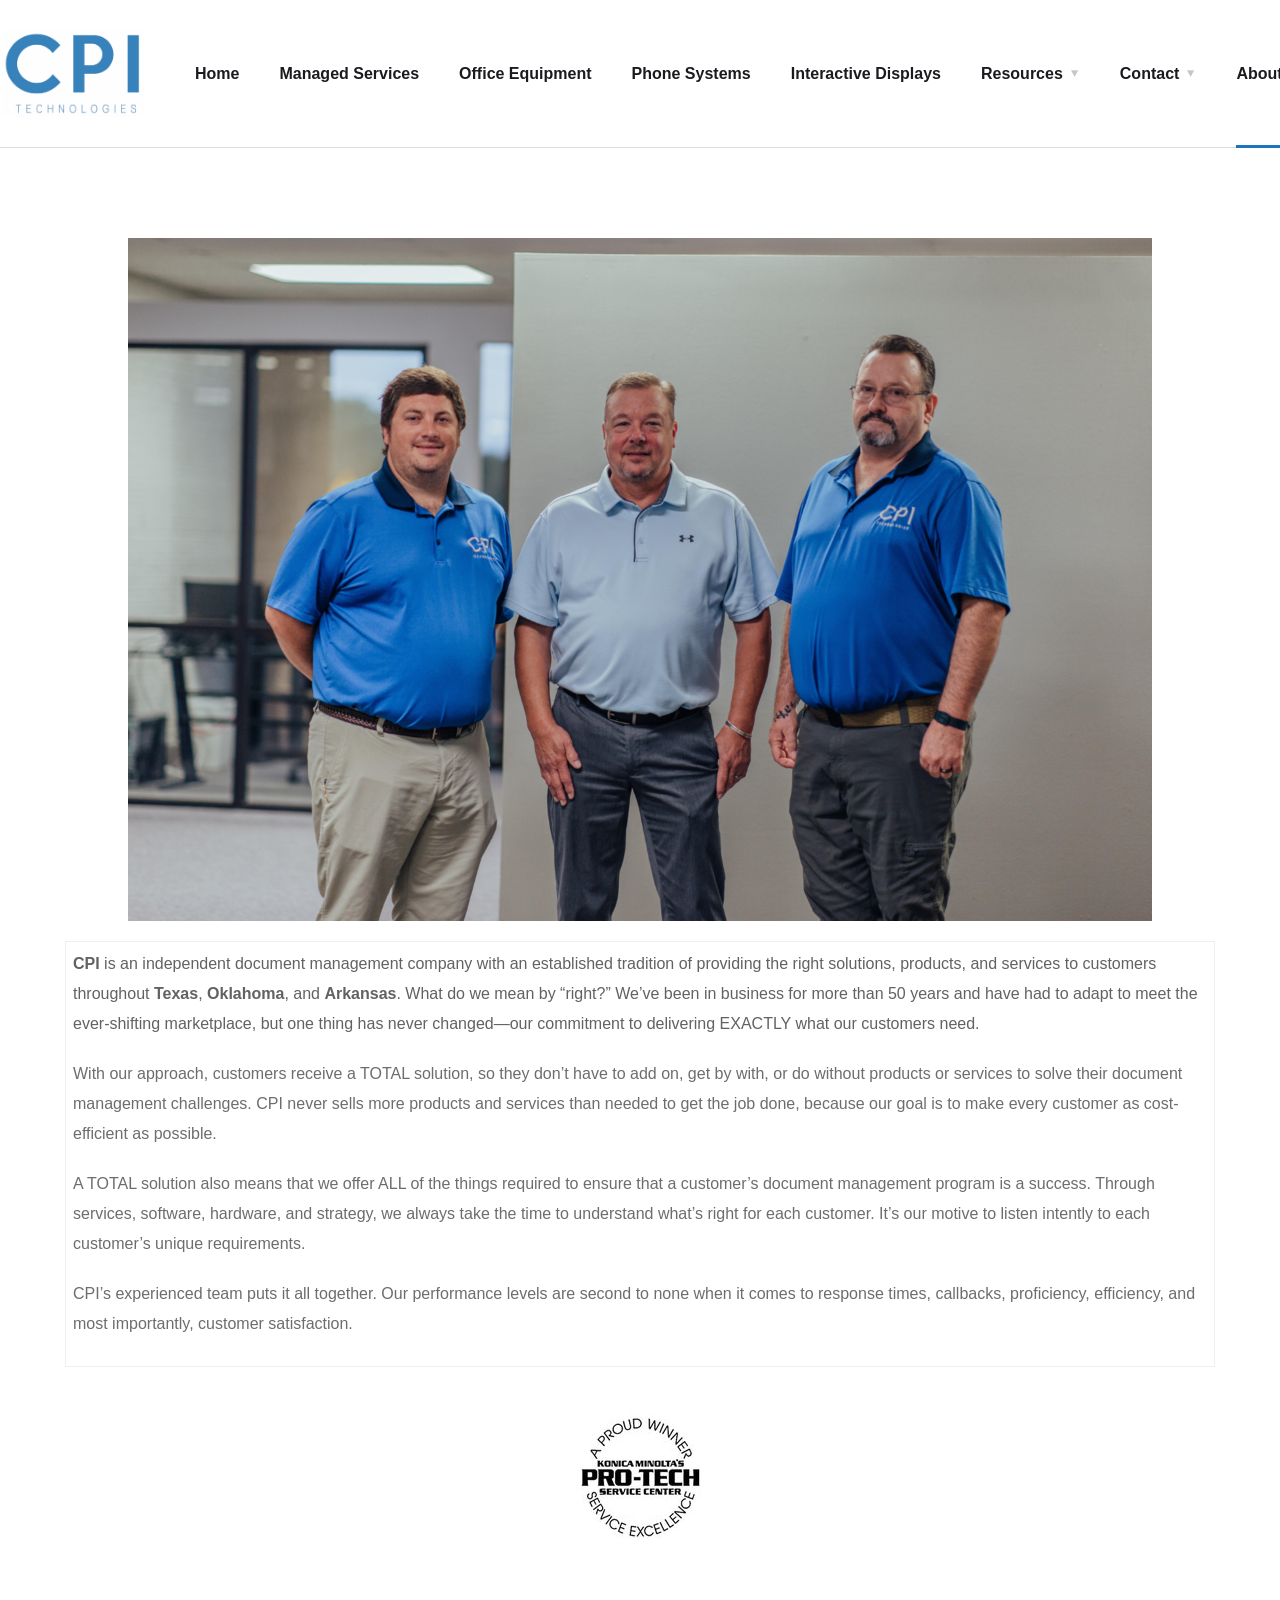
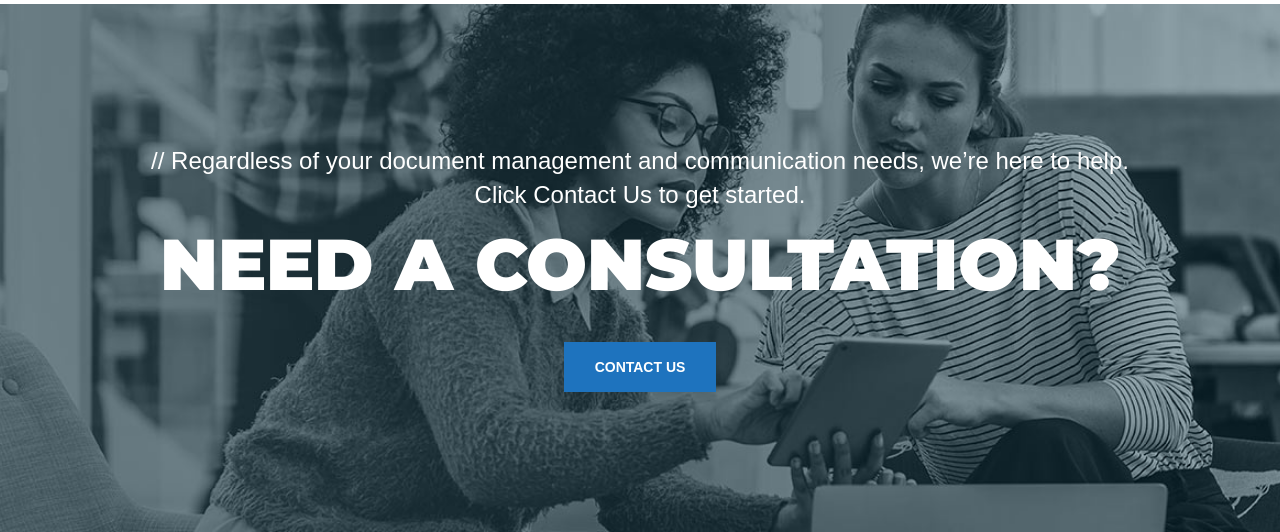
==== commit f4f6296a: "fix: recover dead-domain background images (blank hero) with root-relative paths" ====
--- a/about-us-2/index.html
+++ b/about-us-2/index.html
@@ -14,24 +14,24 @@
 	<meta property="og:type" content="article" />
 	<meta property="og:title" content="About Us - CPI" />
 	<meta property="og:description" content="CPI is an independent document management company with an established tradition of providing the right solutions, products, and services to customers throughout Texas, Oklahoma, and Arkansas. What do we mean by “right?” We’ve been in business for more than 50 years and have had to adapt to meet the ever-shifting marketplace, but one thing has never changed—our commitment to delivering EXACTLY what our customers need. With our approach, customers receive a TOTAL solution, so they don’t have to add [&hellip;]" />
-	<meta property="og:url" content="https://cpi-tech.net/index.php/about-us-2/" />
+	<meta property="og:url" content="/index.php/about-us-2/" />
 	<meta property="og:site_name" content="CPI" />
 	<meta property="article:modified_time" content="2024-07-17T17:16:56+00:00" />
-	<meta property="og:image" content="https://cpi-tech.net/wp-content/uploads/2023/11/Untitled-design-2023-11-27T154100.970-1024x683.png" />
+	<meta property="og:image" content="/wp-content/uploads/2023/11/Untitled-design-2023-11-27T154100.970-1024x683.png" />
 	<meta name="twitter:card" content="summary_large_image" />
 	<meta name="twitter:label1" content="Est. reading time" />
 	<meta name="twitter:data1" content="2 minutes" />
-	<script type="application/ld+json" class="yoast-schema-graph">{"@context":"https://schema.org","@graph":[{"@type":"WebPage","@id":"https://cpi-tech.net/index.php/about-us-2/","url":"https://cpi-tech.net/index.php/about-us-2/","name":"About Us - CPI","isPartOf":{"@id":"https://cpi-tech.net/#website"},"primaryImageOfPage":{"@id":"https://cpi-tech.net/index.php/about-us-2/#primaryimage"},"image":{"@id":"https://cpi-tech.net/index.php/about-us-2/#primaryimage"},"thumbnailUrl":"https://cpi-tech.net/wp-content/uploads/2023/11/Untitled-design-2023-11-27T154100.970-1024x683.png","datePublished":"2020-06-21T19:50:30+00:00","dateModified":"2024-07-17T17:16:56+00:00","breadcrumb":{"@id":"https://cpi-tech.net/index.php/about-us-2/#breadcrumb"},"inLanguage":"en-US","potentialAction":[{"@type":"ReadAction","target":["https://cpi-tech.net/index.php/about-us-2/"]}]},{"@type":"ImageObject","inLanguage":"en-US","@id":"https://cpi-tech.net/index.php/about-us-2/#primaryimage","url":"https://cpi-tech.net/wp-content/uploads/2023/11/Untitled-design-2023-11-27T154100.970.png","contentUrl":"https://cpi-tech.net/wp-content/uploads/2023/11/Untitled-design-2023-11-27T154100.970.png","width":1500,"height":1000},{"@type":"BreadcrumbList","@id":"https://cpi-tech.net/index.php/about-us-2/#breadcrumb","itemListElement":[{"@type":"ListItem","position":1,"name":"Home","item":"https://cpi-tech.net/"},{"@type":"ListItem","position":2,"name":"About Us"}]},{"@type":"WebSite","@id":"https://cpi-tech.net/#website","url":"https://cpi-tech.net/","name":"CPI","description":"Simplify With CPI","potentialAction":[{"@type":"SearchAction","target":{"@type":"EntryPoint","urlTemplate":"https://cpi-tech.net/?s={search_term_string}"},"query-input":{"@type":"PropertyValueSpecification","valueRequired":true,"valueName":"search_term_string"}}],"inLanguage":"en-US"}]}</script>
+	<script type="application/ld+json" class="yoast-schema-graph">{"@context":"https://schema.org","@graph":[{"@type":"WebPage","@id":"/index.php/about-us-2/","url":"/index.php/about-us-2/","name":"About Us - CPI","isPartOf":{"@id":"/#website"},"primaryImageOfPage":{"@id":"/index.php/about-us-2/#primaryimage"},"image":{"@id":"/index.php/about-us-2/#primaryimage"},"thumbnailUrl":"/wp-content/uploads/2023/11/Untitled-design-2023-11-27T154100.970-1024x683.png","datePublished":"2020-06-21T19:50:30+00:00","dateModified":"2024-07-17T17:16:56+00:00","breadcrumb":{"@id":"/index.php/about-us-2/#breadcrumb"},"inLanguage":"en-US","potentialAction":[{"@type":"ReadAction","target":["/index.php/about-us-2/"]}]},{"@type":"ImageObject","inLanguage":"en-US","@id":"/index.php/about-us-2/#primaryimage","url":"/wp-content/uploads/2023/11/Untitled-design-2023-11-27T154100.970.png","contentUrl":"/wp-content/uploads/2023/11/Untitled-design-2023-11-27T154100.970.png","width":1500,"height":1000},{"@type":"BreadcrumbList","@id":"/index.php/about-us-2/#breadcrumb","itemListElement":[{"@type":"ListItem","position":1,"name":"Home","item":"/"},{"@type":"ListItem","position":2,"name":"About Us"}]},{"@type":"WebSite","@id":"/#website","url":"/","name":"CPI","description":"Simplify With CPI","potentialAction":[{"@type":"SearchAction","target":{"@type":"EntryPoint","urlTemplate":"/?s={search_term_string}"},"query-input":{"@type":"PropertyValueSpecification","valueRequired":true,"valueName":"search_term_string"}}],"inLanguage":"en-US"}]}</script>
 	<!-- / Yoast SEO plugin. -->
 
 
 <link rel='dns-prefetch' href='https://www.googletagmanager.com' />
 <link rel='dns-prefetch' href='https://fonts.googleapis.com' />
-<link rel="alternate" type="application/rss+xml" title="CPI &raquo; Feed" href="https://cpi-tech.net/index.php/feed/" />
-<link rel="alternate" title="oEmbed (JSON)" type="application/json+oembed" href="https://cpi-tech.net/index.php/wp-json/oembed/1.0/embed?url=https%3A%2F%2Fcpi-tech.net%2Findex.php%2Fabout-us-2%2F" />
-<link rel="alternate" title="oEmbed (XML)" type="text/xml+oembed" href="https://cpi-tech.net/index.php/wp-json/oembed/1.0/embed?url=https%3A%2F%2Fcpi-tech.net%2Findex.php%2Fabout-us-2%2F&#038;format=xml" />
+<link rel="alternate" type="application/rss+xml" title="CPI &raquo; Feed" href="/index.php/feed/" />
+<link rel="alternate" title="oEmbed (JSON)" type="application/json+oembed" href="/index.php/wp-json/oembed/1.0/embed?url=https%3A%2F%2Fcpi-tech.net%2Findex.php%2Fabout-us-2%2F" />
+<link rel="alternate" title="oEmbed (XML)" type="text/xml+oembed" href="/index.php/wp-json/oembed/1.0/embed?url=https%3A%2F%2Fcpi-tech.net%2Findex.php%2Fabout-us-2%2F&#038;format=xml" />
 		<script type="text/javascript">
-			var ajaxurl = 'https://cpi-tech.net/wp-admin/admin-ajax.php';
+			var ajaxurl = '/wp-admin/admin-ajax.php';
 		</script>
 				<!-- This site uses the Google Analytics by MonsterInsights plugin v9.7.0 - Using Analytics tracking - https://www.monsterinsights.com/ -->
 		<!-- Note: MonsterInsights is not currently configured on this site. The site owner needs to authenticate with Google Analytics in the MonsterInsights settings panel. -->
@@ -104,7 +104,7 @@
 <script id="tp-tools-js" src="../wp-content/plugins/revslider/public/assets/js/rbtools.min.js"></script>
 <script id="revmin-js" src="../wp-content/plugins/revslider/public/assets/js/rs6.min.js"></script>
 <script id="simple-likes-public-js-js-extra">
-var simpleLikes = {"ajaxurl":"https://cpi-tech.net/wp-admin/admin-ajax.php","like":"Like","unlike":"Unlike"};
+var simpleLikes = {"ajaxurl":"/wp-admin/admin-ajax.php","like":"Like","unlike":"Unlike"};
 //# sourceURL=simple-likes-public-js-js-extra
 </script>
 <script id="simple-likes-public-js-js" src="../wp-content/themes/engitech/inc/backend/js/simple-likes-public.js"></script>
@@ -122,7 +122,7 @@
  window._googlesitekit = window._googlesitekit || {}; window._googlesitekit.throttledEvents = []; window._googlesitekit.gtagEvent = (name, data) => { var key = JSON.stringify( { name, data } ); if ( !! window._googlesitekit.throttledEvents[ key ] ) { return; } window._googlesitekit.throttledEvents[ key ] = true; setTimeout( () => { delete window._googlesitekit.throttledEvents[ key ]; }, 5 ); gtag( "event", name, { ...data, event_source: "site-kit" } ); }; 
 //# sourceURL=google_gtagjs-js-after
 </script>
-<link rel="https://api.w.org/" href="https://cpi-tech.net/index.php/wp-json/" /><link rel="alternate" title="JSON" type="application/json" href="https://cpi-tech.net/index.php/wp-json/wp/v2/pages/2851" /><link rel="EditURI" type="application/rsd+xml" title="RSD" href="https://cpi-tech.net/xmlrpc.php?rsd" />
+<link rel="https://api.w.org/" href="/index.php/wp-json/" /><link rel="alternate" title="JSON" type="application/json" href="/index.php/wp-json/wp/v2/pages/2851" /><link rel="EditURI" type="application/rsd+xml" title="RSD" href="/xmlrpc.php?rsd" />
 <meta name="generator" content="WordPress 7.0" />
 <link rel='shortlink' href='../index.html' />
 <meta name="generator" content="Site Kit by Google 1.159.0" />			<!-- DO NOT COPY THIS SNIPPET! Start of Page Analytics Tracking for HubSpot WordPress plugin v11.3.16-->
@@ -283,7 +283,7 @@
 <link rel="icon" href="../wp-content/uploads/2022/12/cropped-Screenshot-2022-12-20-at-12.01.53-PM-32x32.png" sizes="32x32" />
 <link rel="icon" href="../wp-content/uploads/2022/12/cropped-Screenshot-2022-12-20-at-12.01.53-PM-192x192.png" sizes="192x192" />
 <link rel="apple-touch-icon" href="../wp-content/uploads/2022/12/cropped-Screenshot-2022-12-20-at-12.01.53-PM-180x180.png" />
-<meta name="msapplication-TileImage" content="https://cpi-tech.net/wp-content/uploads/2022/12/cropped-Screenshot-2022-12-20-at-12.01.53-PM-270x270.png" />
+<meta name="msapplication-TileImage" content="/wp-content/uploads/2022/12/cropped-Screenshot-2022-12-20-at-12.01.53-PM-270x270.png" />
 <script type="text/javascript">function setREVStartSize(e){
 			//window.requestAnimationFrame(function() {				 
 				window.RSIW = window.RSIW===undefined ? window.innerWidth : window.RSIW;	
@@ -348,14 +348,14 @@
 	}
 }
 </style>
-<style id="kirki-inline-styles">.header-fullwidth .octf-area-wrap{padding-left:0;}#site-logo a img{width:142px;}#site-logo{padding-top:30px;padding-bottom:30px;padding-left:90;padding-right:0;}#site-header .header-topbar{background:#1e73be;}.page-header{background-image:url("https://cpi-tech.net/wp-content/uploads/2020/06/q5-01-scaled.jpg");}#royal_preloader.royal_preloader_logo .royal_preloader_percentage{font-family:Roboto;font-size:13px;font-weight:400;letter-spacing:2px;line-height:40px;text-align:center;text-transform:none;}@media (max-width: 767px){}@media (min-width: 768px) and (max-width: 1024px){}@media (min-width: 1024px){}/* cyrillic-ext */
-@font-face {
-  font-family: 'Nunito Sans';
-  font-style: normal;
-  font-weight: 400;
-  font-stretch: 100%;
-  font-display: swap;
-  src: url(https://cpi-tech.net/wp-content/fonts/nunito-sans/pe0TMImSLYBIv1o4X1M8ce2xCx3yop4tQpF_MeTm0lfGWVpNn64CL7U8upHZIbMV51Q42ptCp7t4R-tCKQ.woff2) format('woff2');
+<style id="kirki-inline-styles">.header-fullwidth .octf-area-wrap{padding-left:0;}#site-logo a img{width:142px;}#site-logo{padding-top:30px;padding-bottom:30px;padding-left:90;padding-right:0;}#site-header .header-topbar{background:#1e73be;}.page-header{background-image:url("/wp-content/uploads/2020/06/q5-01-scaled.jpg");}#royal_preloader.royal_preloader_logo .royal_preloader_percentage{font-family:Roboto;font-size:13px;font-weight:400;letter-spacing:2px;line-height:40px;text-align:center;text-transform:none;}@media (max-width: 767px){}@media (min-width: 768px) and (max-width: 1024px){}@media (min-width: 1024px){}/* cyrillic-ext */
+@font-face {
+  font-family: 'Nunito Sans';
+  font-style: normal;
+  font-weight: 400;
+  font-stretch: 100%;
+  font-display: swap;
+  src: url(/wp-content/fonts/nunito-sans/pe0TMImSLYBIv1o4X1M8ce2xCx3yop4tQpF_MeTm0lfGWVpNn64CL7U8upHZIbMV51Q42ptCp7t4R-tCKQ.woff2) format('woff2');
   unicode-range: U+0460-052F, U+1C80-1C8A, U+20B4, U+2DE0-2DFF, U+A640-A69F, U+FE2E-FE2F;
 }
 /* cyrillic */
@@ -365,7 +365,7 @@
   font-weight: 400;
   font-stretch: 100%;
   font-display: swap;
-  src: url(https://cpi-tech.net/wp-content/fonts/nunito-sans/pe0TMImSLYBIv1o4X1M8ce2xCx3yop4tQpF_MeTm0lfGWVpNn64CL7U8upHZIbMV51Q42ptCp7txR-tCKQ.woff2) format('woff2');
+  src: url(/wp-content/fonts/nunito-sans/pe0TMImSLYBIv1o4X1M8ce2xCx3yop4tQpF_MeTm0lfGWVpNn64CL7U8upHZIbMV51Q42ptCp7txR-tCKQ.woff2) format('woff2');
   unicode-range: U+0301, U+0400-045F, U+0490-0491, U+04B0-04B1, U+2116;
 }
 /* vietnamese */
@@ -375,7 +375,7 @@
   font-weight: 400;
   font-stretch: 100%;
   font-display: swap;
-  src: url(https://cpi-tech.net/wp-content/fonts/nunito-sans/pe0TMImSLYBIv1o4X1M8ce2xCx3yop4tQpF_MeTm0lfGWVpNn64CL7U8upHZIbMV51Q42ptCp7t6R-tCKQ.woff2) format('woff2');
+  src: url(/wp-content/fonts/nunito-sans/pe0TMImSLYBIv1o4X1M8ce2xCx3yop4tQpF_MeTm0lfGWVpNn64CL7U8upHZIbMV51Q42ptCp7t6R-tCKQ.woff2) format('woff2');
   unicode-range: U+0102-0103, U+0110-0111, U+0128-0129, U+0168-0169, U+01A0-01A1, U+01AF-01B0, U+0300-0301, U+0303-0304, U+0308-0309, U+0323, U+0329, U+1EA0-1EF9, U+20AB;
 }
 /* latin-ext */
@@ -385,7 +385,7 @@
   font-weight: 400;
   font-stretch: 100%;
   font-display: swap;
-  src: url(https://cpi-tech.net/wp-content/fonts/nunito-sans/pe0TMImSLYBIv1o4X1M8ce2xCx3yop4tQpF_MeTm0lfGWVpNn64CL7U8upHZIbMV51Q42ptCp7t7R-tCKQ.woff2) format('woff2');
+  src: url(/wp-content/fonts/nunito-sans/pe0TMImSLYBIv1o4X1M8ce2xCx3yop4tQpF_MeTm0lfGWVpNn64CL7U8upHZIbMV51Q42ptCp7t7R-tCKQ.woff2) format('woff2');
   unicode-range: U+0100-02BA, U+02BD-02C5, U+02C7-02CC, U+02CE-02D7, U+02DD-02FF, U+0304, U+0308, U+0329, U+1D00-1DBF, U+1E00-1E9F, U+1EF2-1EFF, U+2020, U+20A0-20AB, U+20AD-20C0, U+2113, U+2C60-2C7F, U+A720-A7FF;
 }
 /* latin */
@@ -395,7 +395,7 @@
   font-weight: 400;
   font-stretch: 100%;
   font-display: swap;
-  src: url(https://cpi-tech.net/wp-content/fonts/nunito-sans/pe0TMImSLYBIv1o4X1M8ce2xCx3yop4tQpF_MeTm0lfGWVpNn64CL7U8upHZIbMV51Q42ptCp7t1R-s.woff2) format('woff2');
+  src: url(/wp-content/fonts/nunito-sans/pe0TMImSLYBIv1o4X1M8ce2xCx3yop4tQpF_MeTm0lfGWVpNn64CL7U8upHZIbMV51Q42ptCp7t1R-s.woff2) format('woff2');
   unicode-range: U+0000-00FF, U+0131, U+0152-0153, U+02BB-02BC, U+02C6, U+02DA, U+02DC, U+0304, U+0308, U+0329, U+2000-206F, U+20AC, U+2122, U+2191, U+2193, U+2212, U+2215, U+FEFF, U+FFFD;
 }
 /* cyrillic-ext */
@@ -405,7 +405,7 @@
   font-weight: 700;
   font-stretch: 100%;
   font-display: swap;
-  src: url(https://cpi-tech.net/wp-content/fonts/nunito-sans/pe0TMImSLYBIv1o4X1M8ce2xCx3yop4tQpF_MeTm0lfGWVpNn64CL7U8upHZIbMV51Q42ptCp7t4R-tCKQ.woff2) format('woff2');
+  src: url(/wp-content/fonts/nunito-sans/pe0TMImSLYBIv1o4X1M8ce2xCx3yop4tQpF_MeTm0lfGWVpNn64CL7U8upHZIbMV51Q42ptCp7t4R-tCKQ.woff2) format('woff2');
   unicode-range: U+0460-052F, U+1C80-1C8A, U+20B4, U+2DE0-2DFF, U+A640-A69F, U+FE2E-FE2F;
 }
 /* cyrillic */
@@ -415,7 +415,7 @@
   font-weight: 700;
   font-stretch: 100%;
   font-display: swap;
-  src: url(https://cpi-tech.net/wp-content/fonts/nunito-sans/pe0TMImSLYBIv1o4X1M8ce2xCx3yop4tQpF_MeTm0lfGWVpNn64CL7U8upHZIbMV51Q42ptCp7txR-tCKQ.woff2) format('woff2');
+  src: url(/wp-content/fonts/nunito-sans/pe0TMImSLYBIv1o4X1M8ce2xCx3yop4tQpF_MeTm0lfGWVpNn64CL7U8upHZIbMV51Q42ptCp7txR-tCKQ.woff2) format('woff2');
   unicode-range: U+0301, U+0400-045F, U+0490-0491, U+04B0-04B1, U+2116;
 }
 /* vietnamese */
@@ -425,7 +425,7 @@
   font-weight: 700;
   font-stretch: 100%;
   font-display: swap;
-  src: url(https://cpi-tech.net/wp-content/fonts/nunito-sans/pe0TMImSLYBIv1o4X1M8ce2xCx3yop4tQpF_MeTm0lfGWVpNn64CL7U8upHZIbMV51Q42ptCp7t6R-tCKQ.woff2) format('woff2');
+  src: url(/wp-content/fonts/nunito-sans/pe0TMImSLYBIv1o4X1M8ce2xCx3yop4tQpF_MeTm0lfGWVpNn64CL7U8upHZIbMV51Q42ptCp7t6R-tCKQ.woff2) format('woff2');
   unicode-range: U+0102-0103, U+0110-0111, U+0128-0129, U+0168-0169, U+01A0-01A1, U+01AF-01B0, U+0300-0301, U+0303-0304, U+0308-0309, U+0323, U+0329, U+1EA0-1EF9, U+20AB;
 }
 /* latin-ext */
@@ -435,7 +435,7 @@
   font-weight: 700;
   font-stretch: 100%;
   font-display: swap;
-  src: url(https://cpi-tech.net/wp-content/fonts/nunito-sans/pe0TMImSLYBIv1o4X1M8ce2xCx3yop4tQpF_MeTm0lfGWVpNn64CL7U8upHZIbMV51Q42ptCp7t7R-tCKQ.woff2) format('woff2');
+  src: url(/wp-content/fonts/nunito-sans/pe0TMImSLYBIv1o4X1M8ce2xCx3yop4tQpF_MeTm0lfGWVpNn64CL7U8upHZIbMV51Q42ptCp7t7R-tCKQ.woff2) format('woff2');
   unicode-range: U+0100-02BA, U+02BD-02C5, U+02C7-02CC, U+02CE-02D7, U+02DD-02FF, U+0304, U+0308, U+0329, U+1D00-1DBF, U+1E00-1E9F, U+1EF2-1EFF, U+2020, U+20A0-20AB, U+20AD-20C0, U+2113, U+2C60-2C7F, U+A720-A7FF;
 }
 /* latin */
@@ -445,7 +445,7 @@
   font-weight: 700;
   font-stretch: 100%;
   font-display: swap;
-  src: url(https://cpi-tech.net/wp-content/fonts/nunito-sans/pe0TMImSLYBIv1o4X1M8ce2xCx3yop4tQpF_MeTm0lfGWVpNn64CL7U8upHZIbMV51Q42ptCp7t1R-s.woff2) format('woff2');
+  src: url(/wp-content/fonts/nunito-sans/pe0TMImSLYBIv1o4X1M8ce2xCx3yop4tQpF_MeTm0lfGWVpNn64CL7U8upHZIbMV51Q42ptCp7t1R-s.woff2) format('woff2');
   unicode-range: U+0000-00FF, U+0131, U+0152-0153, U+02BB-02BC, U+02C6, U+02DA, U+02DC, U+0304, U+0308, U+0329, U+2000-206F, U+20AC, U+2122, U+2191, U+2193, U+2212, U+2215, U+FEFF, U+FFFD;
 }/* cyrillic-ext */
 @font-face {
@@ -453,7 +453,7 @@
   font-style: normal;
   font-weight: 800;
   font-display: swap;
-  src: url(https://cpi-tech.net/wp-content/fonts/montserrat/JTUHjIg1_i6t8kCHKm4532VJOt5-QNFgpCvr73w0aXpsog.woff2) format('woff2');
+  src: url(/wp-content/fonts/montserrat/JTUHjIg1_i6t8kCHKm4532VJOt5-QNFgpCvr73w0aXpsog.woff2) format('woff2');
   unicode-range: U+0460-052F, U+1C80-1C8A, U+20B4, U+2DE0-2DFF, U+A640-A69F, U+FE2E-FE2F;
 }
 /* cyrillic */
@@ -462,7 +462,7 @@
   font-style: normal;
   font-weight: 800;
   font-display: swap;
-  src: url(https://cpi-tech.net/wp-content/fonts/montserrat/JTUHjIg1_i6t8kCHKm4532VJOt5-QNFgpCvr73w9aXpsog.woff2) format('woff2');
+  src: url(/wp-content/fonts/montserrat/JTUHjIg1_i6t8kCHKm4532VJOt5-QNFgpCvr73w9aXpsog.woff2) format('woff2');
   unicode-range: U+0301, U+0400-045F, U+0490-0491, U+04B0-04B1, U+2116;
 }
 /* vietnamese */
@@ -471,7 +471,7 @@
   font-style: normal;
   font-weight: 800;
   font-display: swap;
-  src: url(https://cpi-tech.net/wp-content/fonts/montserrat/JTUHjIg1_i6t8kCHKm4532VJOt5-QNFgpCvr73w2aXpsog.woff2) format('woff2');
+  src: url(/wp-content/fonts/montserrat/JTUHjIg1_i6t8kCHKm4532VJOt5-QNFgpCvr73w2aXpsog.woff2) format('woff2');
   unicode-range: U+0102-0103, U+0110-0111, U+0128-0129, U+0168-0169, U+01A0-01A1, U+01AF-01B0, U+0300-0301, U+0303-0304, U+0308-0309, U+0323, U+0329, U+1EA0-1EF9, U+20AB;
 }
 /* latin-ext */
@@ -480,7 +480,7 @@
   font-style: normal;
   font-weight: 800;
   font-display: swap;
-  src: url(https://cpi-tech.net/wp-content/fonts/montserrat/JTUHjIg1_i6t8kCHKm4532VJOt5-QNFgpCvr73w3aXpsog.woff2) format('woff2');
+  src: url(/wp-content/fonts/montserrat/JTUHjIg1_i6t8kCHKm4532VJOt5-QNFgpCvr73w3aXpsog.woff2) format('woff2');
   unicode-range: U+0100-02BA, U+02BD-02C5, U+02C7-02CC, U+02CE-02D7, U+02DD-02FF, U+0304, U+0308, U+0329, U+1D00-1DBF, U+1E00-1E9F, U+1EF2-1EFF, U+2020, U+20A0-20AB, U+20AD-20C0, U+2113, U+2C60-2C7F, U+A720-A7FF;
 }
 /* latin */
@@ -489,7 +489,7 @@
   font-style: normal;
   font-weight: 800;
   font-display: swap;
-  src: url(https://cpi-tech.net/wp-content/fonts/montserrat/JTUHjIg1_i6t8kCHKm4532VJOt5-QNFgpCvr73w5aXo.woff2) format('woff2');
+  src: url(/wp-content/fonts/montserrat/JTUHjIg1_i6t8kCHKm4532VJOt5-QNFgpCvr73w5aXo.woff2) format('woff2');
   unicode-range: U+0000-00FF, U+0131, U+0152-0153, U+02BB-02BC, U+02C6, U+02DA, U+02DC, U+0304, U+0308, U+0329, U+2000-206F, U+20AC, U+2122, U+2191, U+2193, U+2212, U+2215, U+FEFF, U+FFFD;
 }/* cyrillic-ext */
 @font-face {
@@ -498,7 +498,7 @@
   font-weight: 400;
   font-stretch: 100%;
   font-display: swap;
-  src: url(https://cpi-tech.net/wp-content/fonts/roboto/KFOMCnqEu92Fr1ME7kSn66aGLdTylUAMQXC89YmC2DPNWubEbVmZiArmlw.woff2) format('woff2');
+  src: url(/wp-content/fonts/roboto/KFOMCnqEu92Fr1ME7kSn66aGLdTylUAMQXC89YmC2DPNWubEbVmZiArmlw.woff2) format('woff2');
   unicode-range: U+0460-052F, U+1C80-1C8A, U+20B4, U+2DE0-2DFF, U+A640-A69F, U+FE2E-FE2F;
 }
 /* cyrillic */
@@ -508,7 +508,7 @@
   font-weight: 400;
   font-stretch: 100%;
   font-display: swap;
-  src: url(https://cpi-tech.net/wp-content/fonts/roboto/KFOMCnqEu92Fr1ME7kSn66aGLdTylUAMQXC89YmC2DPNWubEbVmQiArmlw.woff2) format('woff2');
+  src: url(/wp-content/fonts/roboto/KFOMCnqEu92Fr1ME7kSn66aGLdTylUAMQXC89YmC2DPNWubEbVmQiArmlw.woff2) format('woff2');
   unicode-range: U+0301, U+0400-045F, U+0490-0491, U+04B0-04B1, U+2116;
 }
 /* greek-ext */
@@ -518,7 +518,7 @@
   font-weight: 400;
   font-stretch: 100%;
   font-display: swap;
-  src: url(https://cpi-tech.net/wp-content/fonts/roboto/KFOMCnqEu92Fr1ME7kSn66aGLdTylUAMQXC89YmC2DPNWubEbVmYiArmlw.woff2) format('woff2');
+  src: url(/wp-content/fonts/roboto/KFOMCnqEu92Fr1ME7kSn66aGLdTylUAMQXC89YmC2DPNWubEbVmYiArmlw.woff2) format('woff2');
   unicode-range: U+1F00-1FFF;
 }
 /* greek */
@@ -528,7 +528,7 @@
   font-weight: 400;
   font-stretch: 100%;
   font-display: swap;
-  src: url(https://cpi-tech.net/wp-content/fonts/roboto/KFOMCnqEu92Fr1ME7kSn66aGLdTylUAMQXC89YmC2DPNWubEbVmXiArmlw.woff2) format('woff2');
+  src: url(/wp-content/fonts/roboto/KFOMCnqEu92Fr1ME7kSn66aGLdTylUAMQXC89YmC2DPNWubEbVmXiArmlw.woff2) format('woff2');
   unicode-range: U+0370-0377, U+037A-037F, U+0384-038A, U+038C, U+038E-03A1, U+03A3-03FF;
 }
 /* math */
@@ -538,7 +538,7 @@
   font-weight: 400;
   font-stretch: 100%;
   font-display: swap;
-  src: url(https://cpi-tech.net/wp-content/fonts/roboto/KFOMCnqEu92Fr1ME7kSn66aGLdTylUAMQXC89YmC2DPNWubEbVnoiArmlw.woff2) format('woff2');
+  src: url(/wp-content/fonts/roboto/KFOMCnqEu92Fr1ME7kSn66aGLdTylUAMQXC89YmC2DPNWubEbVnoiArmlw.woff2) format('woff2');
   unicode-range: U+0302-0303, U+0305, U+0307-0308, U+0310, U+0312, U+0315, U+031A, U+0326-0327, U+032C, U+032F-0330, U+0332-0333, U+0338, U+033A, U+0346, U+034D, U+0391-03A1, U+03A3-03A9, U+03B1-03C9, U+03D1, U+03D5-03D6, U+03F0-03F1, U+03F4-03F5, U+2016-2017, U+2034-2038, U+203C, U+2040, U+2043, U+2047, U+2050, U+2057, U+205F, U+2070-2071, U+2074-208E, U+2090-209C, U+20D0-20DC, U+20E1, U+20E5-20EF, U+2100-2112, U+2114-2115, U+2117-2121, U+2123-214F, U+2190, U+2192, U+2194-21AE, U+21B0-21E5, U+21F1-21F2, U+21F4-2211, U+2213-2214, U+2216-22FF, U+2308-230B, U+2310, U+2319, U+231C-2321, U+2336-237A, U+237C, U+2395, U+239B-23B7, U+23D0, U+23DC-23E1, U+2474-2475, U+25AF, U+25B3, U+25B7, U+25BD, U+25C1, U+25CA, U+25CC, U+25FB, U+266D-266F, U+27C0-27FF, U+2900-2AFF, U+2B0E-2B11, U+2B30-2B4C, U+2BFE, U+3030, U+FF5B, U+FF5D, U+1D400-1D7FF, U+1EE00-1EEFF;
 }
 /* symbols */
@@ -548,7 +548,7 @@
   font-weight: 400;
   font-stretch: 100%;
   font-display: swap;
-  src: url(https://cpi-tech.net/wp-content/fonts/roboto/KFOMCnqEu92Fr1ME7kSn66aGLdTylUAMQXC89YmC2DPNWubEbVn6iArmlw.woff2) format('woff2');
+  src: url(/wp-content/fonts/roboto/KFOMCnqEu92Fr1ME7kSn66aGLdTylUAMQXC89YmC2DPNWubEbVn6iArmlw.woff2) format('woff2');
   unicode-range: U+0001-000C, U+000E-001F, U+007F-009F, U+20DD-20E0, U+20E2-20E4, U+2150-218F, U+2190, U+2192, U+2194-2199, U+21AF, U+21E6-21F0, U+21F3, U+2218-2219, U+2299, U+22C4-22C6, U+2300-243F, U+2440-244A, U+2460-24FF, U+25A0-27BF, U+2800-28FF, U+2921-2922, U+2981, U+29BF, U+29EB, U+2B00-2BFF, U+4DC0-4DFF, U+FFF9-FFFB, U+10140-1018E, U+10190-1019C, U+101A0, U+101D0-101FD, U+102E0-102FB, U+10E60-10E7E, U+1D2C0-1D2D3, U+1D2E0-1D37F, U+1F000-1F0FF, U+1F100-1F1AD, U+1F1E6-1F1FF, U+1F30D-1F30F, U+1F315, U+1F31C, U+1F31E, U+1F320-1F32C, U+1F336, U+1F378, U+1F37D, U+1F382, U+1F393-1F39F, U+1F3A7-1F3A8, U+1F3AC-1F3AF, U+1F3C2, U+1F3C4-1F3C6, U+1F3CA-1F3CE, U+1F3D4-1F3E0, U+1F3ED, U+1F3F1-1F3F3, U+1F3F5-1F3F7, U+1F408, U+1F415, U+1F41F, U+1F426, U+1F43F, U+1F441-1F442, U+1F444, U+1F446-1F449, U+1F44C-1F44E, U+1F453, U+1F46A, U+1F47D, U+1F4A3, U+1F4B0, U+1F4B3, U+1F4B9, U+1F4BB, U+1F4BF, U+1F4C8-1F4CB, U+1F4D6, U+1F4DA, U+1F4DF, U+1F4E3-1F4E6, U+1F4EA-1F4ED, U+1F4F7, U+1F4F9-1F4FB, U+1F4FD-1F4FE, U+1F503, U+1F507-1F50B, U+1F50D, U+1F512-1F513, U+1F53E-1F54A, U+1F54F-1F5FA, U+1F610, U+1F650-1F67F, U+1F687, U+1F68D, U+1F691, U+1F694, U+1F698, U+1F6AD, U+1F6B2, U+1F6B9-1F6BA, U+1F6BC, U+1F6C6-1F6CF, U+1F6D3-1F6D7, U+1F6E0-1F6EA, U+1F6F0-1F6F3, U+1F6F7-1F6FC, U+1F700-1F7FF, U+1F800-1F80B, U+1F810-1F847, U+1F850-1F859, U+1F860-1F887, U+1F890-1F8AD, U+1F8B0-1F8BB, U+1F8C0-1F8C1, U+1F900-1F90B, U+1F93B, U+1F946, U+1F984, U+1F996, U+1F9E9, U+1FA00-1FA6F, U+1FA70-1FA7C, U+1FA80-1FA89, U+1FA8F-1FAC6, U+1FACE-1FADC, U+1FADF-1FAE9, U+1FAF0-1FAF8, U+1FB00-1FBFF;
 }
 /* vietnamese */
@@ -558,7 +558,7 @@
   font-weight: 400;
   font-stretch: 100%;
   font-display: swap;
-  src: url(https://cpi-tech.net/wp-content/fonts/roboto/KFOMCnqEu92Fr1ME7kSn66aGLdTylUAMQXC89YmC2DPNWubEbVmbiArmlw.woff2) format('woff2');
+  src: url(/wp-content/fonts/roboto/KFOMCnqEu92Fr1ME7kSn66aGLdTylUAMQXC89YmC2DPNWubEbVmbiArmlw.woff2) format('woff2');
   unicode-range: U+0102-0103, U+0110-0111, U+0128-0129, U+0168-0169, U+01A0-01A1, U+01AF-01B0, U+0300-0301, U+0303-0304, U+0308-0309, U+0323, U+0329, U+1EA0-1EF9, U+20AB;
 }
 /* latin-ext */
@@ -568,7 +568,7 @@
   font-weight: 400;
   font-stretch: 100%;
   font-display: swap;
-  src: url(https://cpi-tech.net/wp-content/fonts/roboto/KFOMCnqEu92Fr1ME7kSn66aGLdTylUAMQXC89YmC2DPNWubEbVmaiArmlw.woff2) format('woff2');
+  src: url(/wp-content/fonts/roboto/KFOMCnqEu92Fr1ME7kSn66aGLdTylUAMQXC89YmC2DPNWubEbVmaiArmlw.woff2) format('woff2');
   unicode-range: U+0100-02BA, U+02BD-02C5, U+02C7-02CC, U+02CE-02D7, U+02DD-02FF, U+0304, U+0308, U+0329, U+1D00-1DBF, U+1E00-1E9F, U+1EF2-1EFF, U+2020, U+20A0-20AB, U+20AD-20C0, U+2113, U+2C60-2C7F, U+A720-A7FF;
 }
 /* latin */
@@ -578,7 +578,7 @@
   font-weight: 400;
   font-stretch: 100%;
   font-display: swap;
-  src: url(https://cpi-tech.net/wp-content/fonts/roboto/KFOMCnqEu92Fr1ME7kSn66aGLdTylUAMQXC89YmC2DPNWubEbVmUiAo.woff2) format('woff2');
+  src: url(/wp-content/fonts/roboto/KFOMCnqEu92Fr1ME7kSn66aGLdTylUAMQXC89YmC2DPNWubEbVmUiAo.woff2) format('woff2');
   unicode-range: U+0000-00FF, U+0131, U+0152-0153, U+02BB-02BC, U+02C6, U+02DA, U+02DC, U+0304, U+0308, U+0329, U+2000-206F, U+20AC, U+2122, U+2191, U+2193, U+2212, U+2215, U+FEFF, U+FFFD;
 }/* cyrillic-ext */
 @font-face {
@@ -587,7 +587,7 @@
   font-weight: 400;
   font-stretch: 100%;
   font-display: swap;
-  src: url(https://cpi-tech.net/wp-content/fonts/nunito-sans/pe0TMImSLYBIv1o4X1M8ce2xCx3yop4tQpF_MeTm0lfGWVpNn64CL7U8upHZIbMV51Q42ptCp7t4R-tCKQ.woff2) format('woff2');
+  src: url(/wp-content/fonts/nunito-sans/pe0TMImSLYBIv1o4X1M8ce2xCx3yop4tQpF_MeTm0lfGWVpNn64CL7U8upHZIbMV51Q42ptCp7t4R-tCKQ.woff2) format('woff2');
   unicode-range: U+0460-052F, U+1C80-1C8A, U+20B4, U+2DE0-2DFF, U+A640-A69F, U+FE2E-FE2F;
 }
 /* cyrillic */
@@ -597,7 +597,7 @@
   font-weight: 400;
   font-stretch: 100%;
   font-display: swap;
-  src: url(https://cpi-tech.net/wp-content/fonts/nunito-sans/pe0TMImSLYBIv1o4X1M8ce2xCx3yop4tQpF_MeTm0lfGWVpNn64CL7U8upHZIbMV51Q42ptCp7txR-tCKQ.woff2) format('woff2');
+  src: url(/wp-content/fonts/nunito-sans/pe0TMImSLYBIv1o4X1M8ce2xCx3yop4tQpF_MeTm0lfGWVpNn64CL7U8upHZIbMV51Q42ptCp7txR-tCKQ.woff2) format('woff2');
   unicode-range: U+0301, U+0400-045F, U+0490-0491, U+04B0-04B1, U+2116;
 }
 /* vietnamese */
@@ -607,7 +607,7 @@
   font-weight: 400;
   font-stretch: 100%;
   font-display: swap;
-  src: url(https://cpi-tech.net/wp-content/fonts/nunito-sans/pe0TMImSLYBIv1o4X1M8ce2xCx3yop4tQpF_MeTm0lfGWVpNn64CL7U8upHZIbMV51Q42ptCp7t6R-tCKQ.woff2) format('woff2');
+  src: url(/wp-content/fonts/nunito-sans/pe0TMImSLYBIv1o4X1M8ce2xCx3yop4tQpF_MeTm0lfGWVpNn64CL7U8upHZIbMV51Q42ptCp7t6R-tCKQ.woff2) format('woff2');
   unicode-range: U+0102-0103, U+0110-0111, U+0128-0129, U+0168-0169, U+01A0-01A1, U+01AF-01B0, U+0300-0301, U+0303-0304, U+0308-0309, U+0323, U+0329, U+1EA0-1EF9, U+20AB;
 }
 /* latin-ext */
@@ -617,7 +617,7 @@
   font-weight: 400;
   font-stretch: 100%;
   font-display: swap;
-  src: url(https://cpi-tech.net/wp-content/fonts/nunito-sans/pe0TMImSLYBIv1o4X1M8ce2xCx3yop4tQpF_MeTm0lfGWVpNn64CL7U8upHZIbMV51Q42ptCp7t7R-tCKQ.woff2) format('woff2');
+  src: url(/wp-content/fonts/nunito-sans/pe0TMImSLYBIv1o4X1M8ce2xCx3yop4tQpF_MeTm0lfGWVpNn64CL7U8upHZIbMV51Q42ptCp7t7R-tCKQ.woff2) format('woff2');
   unicode-range: U+0100-02BA, U+02BD-02C5, U+02C7-02CC, U+02CE-02D7, U+02DD-02FF, U+0304, U+0308, U+0329, U+1D00-1DBF, U+1E00-1E9F, U+1EF2-1EFF, U+2020, U+20A0-20AB, U+20AD-20C0, U+2113, U+2C60-2C7F, U+A720-A7FF;
 }
 /* latin */
@@ -627,7 +627,7 @@
   font-weight: 400;
   font-stretch: 100%;
   font-display: swap;
-  src: url(https://cpi-tech.net/wp-content/fonts/nunito-sans/pe0TMImSLYBIv1o4X1M8ce2xCx3yop4tQpF_MeTm0lfGWVpNn64CL7U8upHZIbMV51Q42ptCp7t1R-s.woff2) format('woff2');
+  src: url(/wp-content/fonts/nunito-sans/pe0TMImSLYBIv1o4X1M8ce2xCx3yop4tQpF_MeTm0lfGWVpNn64CL7U8upHZIbMV51Q42ptCp7t1R-s.woff2) format('woff2');
   unicode-range: U+0000-00FF, U+0131, U+0152-0153, U+02BB-02BC, U+02C6, U+02DA, U+02DC, U+0304, U+0308, U+0329, U+2000-206F, U+20AC, U+2122, U+2191, U+2193, U+2212, U+2215, U+FEFF, U+FFFD;
 }
 /* cyrillic-ext */
@@ -637,7 +637,7 @@
   font-weight: 700;
   font-stretch: 100%;
   font-display: swap;
-  src: url(https://cpi-tech.net/wp-content/fonts/nunito-sans/pe0TMImSLYBIv1o4X1M8ce2xCx3yop4tQpF_MeTm0lfGWVpNn64CL7U8upHZIbMV51Q42ptCp7t4R-tCKQ.woff2) format('woff2');
+  src: url(/wp-content/fonts/nunito-sans/pe0TMImSLYBIv1o4X1M8ce2xCx3yop4tQpF_MeTm0lfGWVpNn64CL7U8upHZIbMV51Q42ptCp7t4R-tCKQ.woff2) format('woff2');
   unicode-range: U+0460-052F, U+1C80-1C8A, U+20B4, U+2DE0-2DFF, U+A640-A69F, U+FE2E-FE2F;
 }
 /* cyrillic */
@@ -647,7 +647,7 @@
   font-weight: 700;
   font-stretch: 100%;
   font-display: swap;
-  src: url(https://cpi-tech.net/wp-content/fonts/nunito-sans/pe0TMImSLYBIv1o4X1M8ce2xCx3yop4tQpF_MeTm0lfGWVpNn64CL7U8upHZIbMV51Q42ptCp7txR-tCKQ.woff2) format('woff2');
+  src: url(/wp-content/fonts/nunito-sans/pe0TMImSLYBIv1o4X1M8ce2xCx3yop4tQpF_MeTm0lfGWVpNn64CL7U8upHZIbMV51Q42ptCp7txR-tCKQ.woff2) format('woff2');
   unicode-range: U+0301, U+0400-045F, U+0490-0491, U+04B0-04B1, U+2116;
 }
 /* vietnamese */
@@ -657,7 +657,7 @@
   font-weight: 700;
   font-stretch: 100%;
   font-display: swap;
-  src: url(https://cpi-tech.net/wp-content/fonts/nunito-sans/pe0TMImSLYBIv1o4X1M8ce2xCx3yop4tQpF_MeTm0lfGWVpNn64CL7U8upHZIbMV51Q42ptCp7t6R-tCKQ.woff2) format('woff2');
+  src: url(/wp-content/fonts/nunito-sans/pe0TMImSLYBIv1o4X1M8ce2xCx3yop4tQpF_MeTm0lfGWVpNn64CL7U8upHZIbMV51Q42ptCp7t6R-tCKQ.woff2) format('woff2');
   unicode-range: U+0102-0103, U+0110-0111, U+0128-0129, U+0168-0169, U+01A0-01A1, U+01AF-01B0, U+0300-0301, U+0303-0304, U+0308-0309, U+0323, U+0329, U+1EA0-1EF9, U+20AB;
 }
 /* latin-ext */
@@ -667,7 +667,7 @@
   font-weight: 700;
   font-stretch: 100%;
   font-display: swap;
-  src: url(https://cpi-tech.net/wp-content/fonts/nunito-sans/pe0TMImSLYBIv1o4X1M8ce2xCx3yop4tQpF_MeTm0lfGWVpNn64CL7U8upHZIbMV51Q42ptCp7t7R-tCKQ.woff2) format('woff2');
+  src: url(/wp-content/fonts/nunito-sans/pe0TMImSLYBIv1o4X1M8ce2xCx3yop4tQpF_MeTm0lfGWVpNn64CL7U8upHZIbMV51Q42ptCp7t7R-tCKQ.woff2) format('woff2');
   unicode-range: U+0100-02BA, U+02BD-02C5, U+02C7-02CC, U+02CE-02D7, U+02DD-02FF, U+0304, U+0308, U+0329, U+1D00-1DBF, U+1E00-1E9F, U+1EF2-1EFF, U+2020, U+20A0-20AB, U+20AD-20C0, U+2113, U+2C60-2C7F, U+A720-A7FF;
 }
 /* latin */
@@ -677,7 +677,7 @@
   font-weight: 700;
   font-stretch: 100%;
   font-display: swap;
-  src: url(https://cpi-tech.net/wp-content/fonts/nunito-sans/pe0TMImSLYBIv1o4X1M8ce2xCx3yop4tQpF_MeTm0lfGWVpNn64CL7U8upHZIbMV51Q42ptCp7t1R-s.woff2) format('woff2');
+  src: url(/wp-content/fonts/nunito-sans/pe0TMImSLYBIv1o4X1M8ce2xCx3yop4tQpF_MeTm0lfGWVpNn64CL7U8upHZIbMV51Q42ptCp7t1R-s.woff2) format('woff2');
   unicode-range: U+0000-00FF, U+0131, U+0152-0153, U+02BB-02BC, U+02C6, U+02DA, U+02DC, U+0304, U+0308, U+0329, U+2000-206F, U+20AC, U+2122, U+2191, U+2193, U+2212, U+2215, U+FEFF, U+FFFD;
 }/* cyrillic-ext */
 @font-face {
@@ -685,7 +685,7 @@
   font-style: normal;
   font-weight: 800;
   font-display: swap;
-  src: url(https://cpi-tech.net/wp-content/fonts/montserrat/JTUHjIg1_i6t8kCHKm4532VJOt5-QNFgpCvr73w0aXpsog.woff2) format('woff2');
+  src: url(/wp-content/fonts/montserrat/JTUHjIg1_i6t8kCHKm4532VJOt5-QNFgpCvr73w0aXpsog.woff2) format('woff2');
   unicode-range: U+0460-052F, U+1C80-1C8A, U+20B4, U+2DE0-2DFF, U+A640-A69F, U+FE2E-FE2F;
 }
 /* cyrillic */
@@ -694,7 +694,7 @@
   font-style: normal;
   font-weight: 800;
   font-display: swap;
-  src: url(https://cpi-tech.net/wp-content/fonts/montserrat/JTUHjIg1_i6t8kCHKm4532VJOt5-QNFgpCvr73w9aXpsog.woff2) format('woff2');
+  src: url(/wp-content/fonts/montserrat/JTUHjIg1_i6t8kCHKm4532VJOt5-QNFgpCvr73w9aXpsog.woff2) format('woff2');
   unicode-range: U+0301, U+0400-045F, U+0490-0491, U+04B0-04B1, U+2116;
 }
 /* vietnamese */
@@ -703,7 +703,7 @@
   font-style: normal;
   font-weight: 800;
   font-display: swap;
-  src: url(https://cpi-tech.net/wp-content/fonts/montserrat/JTUHjIg1_i6t8kCHKm4532VJOt5-QNFgpCvr73w2aXpsog.woff2) format('woff2');
+  src: url(/wp-content/fonts/montserrat/JTUHjIg1_i6t8kCHKm4532VJOt5-QNFgpCvr73w2aXpsog.woff2) format('woff2');
   unicode-range: U+0102-0103, U+0110-0111, U+0128-0129, U+0168-0169, U+01A0-01A1, U+01AF-01B0, U+0300-0301, U+0303-0304, U+0308-0309, U+0323, U+0329, U+1EA0-1EF9, U+20AB;
 }
 /* latin-ext */
@@ -712,7 +712,7 @@
   font-style: normal;
   font-weight: 800;
   font-display: swap;
-  src: url(https://cpi-tech.net/wp-content/fonts/montserrat/JTUHjIg1_i6t8kCHKm4532VJOt5-QNFgpCvr73w3aXpsog.woff2) format('woff2');
+  src: url(/wp-content/fonts/montserrat/JTUHjIg1_i6t8kCHKm4532VJOt5-QNFgpCvr73w3aXpsog.woff2) format('woff2');
   unicode-range: U+0100-02BA, U+02BD-02C5, U+02C7-02CC, U+02CE-02D7, U+02DD-02FF, U+0304, U+0308, U+0329, U+1D00-1DBF, U+1E00-1E9F, U+1EF2-1EFF, U+2020, U+20A0-20AB, U+20AD-20C0, U+2113, U+2C60-2C7F, U+A720-A7FF;
 }
 /* latin */
@@ -721,7 +721,7 @@
   font-style: normal;
   font-weight: 800;
   font-display: swap;
-  src: url(https://cpi-tech.net/wp-content/fonts/montserrat/JTUHjIg1_i6t8kCHKm4532VJOt5-QNFgpCvr73w5aXo.woff2) format('woff2');
+  src: url(/wp-content/fonts/montserrat/JTUHjIg1_i6t8kCHKm4532VJOt5-QNFgpCvr73w5aXo.woff2) format('woff2');
   unicode-range: U+0000-00FF, U+0131, U+0152-0153, U+02BB-02BC, U+02C6, U+02DA, U+02DC, U+0304, U+0308, U+0329, U+2000-206F, U+20AC, U+2122, U+2191, U+2193, U+2212, U+2215, U+FEFF, U+FFFD;
 }/* cyrillic-ext */
 @font-face {
@@ -730,7 +730,7 @@
   font-weight: 400;
   font-stretch: 100%;
   font-display: swap;
-  src: url(https://cpi-tech.net/wp-content/fonts/roboto/KFOMCnqEu92Fr1ME7kSn66aGLdTylUAMQXC89YmC2DPNWubEbVmZiArmlw.woff2) format('woff2');
+  src: url(/wp-content/fonts/roboto/KFOMCnqEu92Fr1ME7kSn66aGLdTylUAMQXC89YmC2DPNWubEbVmZiArmlw.woff2) format('woff2');
   unicode-range: U+0460-052F, U+1C80-1C8A, U+20B4, U+2DE0-2DFF, U+A640-A69F, U+FE2E-FE2F;
 }
 /* cyrillic */
@@ -740,7 +740,7 @@
   font-weight: 400;
   font-stretch: 100%;
   font-display: swap;
-  src: url(https://cpi-tech.net/wp-content/fonts/roboto/KFOMCnqEu92Fr1ME7kSn66aGLdTylUAMQXC89YmC2DPNWubEbVmQiArmlw.woff2) format('woff2');
+  src: url(/wp-content/fonts/roboto/KFOMCnqEu92Fr1ME7kSn66aGLdTylUAMQXC89YmC2DPNWubEbVmQiArmlw.woff2) format('woff2');
   unicode-range: U+0301, U+0400-045F, U+0490-0491, U+04B0-04B1, U+2116;
 }
 /* greek-ext */
@@ -750,7 +750,7 @@
   font-weight: 400;
   font-stretch: 100%;
   font-display: swap;
-  src: url(https://cpi-tech.net/wp-content/fonts/roboto/KFOMCnqEu92Fr1ME7kSn66aGLdTylUAMQXC89YmC2DPNWubEbVmYiArmlw.woff2) format('woff2');
+  src: url(/wp-content/fonts/roboto/KFOMCnqEu92Fr1ME7kSn66aGLdTylUAMQXC89YmC2DPNWubEbVmYiArmlw.woff2) format('woff2');
   unicode-range: U+1F00-1FFF;
 }
 /* greek */
@@ -760,7 +760,7 @@
   font-weight: 400;
   font-stretch: 100%;
   font-display: swap;
-  src: url(https://cpi-tech.net/wp-content/fonts/roboto/KFOMCnqEu92Fr1ME7kSn66aGLdTylUAMQXC89YmC2DPNWubEbVmXiArmlw.woff2) format('woff2');
+  src: url(/wp-content/fonts/roboto/KFOMCnqEu92Fr1ME7kSn66aGLdTylUAMQXC89YmC2DPNWubEbVmXiArmlw.woff2) format('woff2');
   unicode-range: U+0370-0377, U+037A-037F, U+0384-038A, U+038C, U+038E-03A1, U+03A3-03FF;
 }
 /* math */
@@ -770,7 +770,7 @@
   font-weight: 400;
   font-stretch: 100%;
   font-display: swap;
-  src: url(https://cpi-tech.net/wp-content/fonts/roboto/KFOMCnqEu92Fr1ME7kSn66aGLdTylUAMQXC89YmC2DPNWubEbVnoiArmlw.woff2) format('woff2');
+  src: url(/wp-content/fonts/roboto/KFOMCnqEu92Fr1ME7kSn66aGLdTylUAMQXC89YmC2DPNWubEbVnoiArmlw.woff2) format('woff2');
   unicode-range: U+0302-0303, U+0305, U+0307-0308, U+0310, U+0312, U+0315, U+031A, U+0326-0327, U+032C, U+032F-0330, U+0332-0333, U+0338, U+033A, U+0346, U+034D, U+0391-03A1, U+03A3-03A9, U+03B1-03C9, U+03D1, U+03D5-03D6, U+03F0-03F1, U+03F4-03F5, U+2016-2017, U+2034-2038, U+203C, U+2040, U+2043, U+2047, U+2050, U+2057, U+205F, U+2070-2071, U+2074-208E, U+2090-209C, U+20D0-20DC, U+20E1, U+20E5-20EF, U+2100-2112, U+2114-2115, U+2117-2121, U+2123-214F, U+2190, U+2192, U+2194-21AE, U+21B0-21E5, U+21F1-21F2, U+21F4-2211, U+2213-2214, U+2216-22FF, U+2308-230B, U+2310, U+2319, U+231C-2321, U+2336-237A, U+237C, U+2395, U+239B-23B7, U+23D0, U+23DC-23E1, U+2474-2475, U+25AF, U+25B3, U+25B7, U+25BD, U+25C1, U+25CA, U+25CC, U+25FB, U+266D-266F, U+27C0-27FF, U+2900-2AFF, U+2B0E-2B11, U+2B30-2B4C, U+2BFE, U+3030, U+FF5B, U+FF5D, U+1D400-1D7FF, U+1EE00-1EEFF;
 }
 /* symbols */
@@ -780,7 +780,7 @@
   font-weight: 400;
   font-stretch: 100%;
   font-display: swap;
-  src: url(https://cpi-tech.net/wp-content/fonts/roboto/KFOMCnqEu92Fr1ME7kSn66aGLdTylUAMQXC89YmC2DPNWubEbVn6iArmlw.woff2) format('woff2');
+  src: url(/wp-content/fonts/roboto/KFOMCnqEu92Fr1ME7kSn66aGLdTylUAMQXC89YmC2DPNWubEbVn6iArmlw.woff2) format('woff2');
   unicode-range: U+0001-000C, U+000E-001F, U+007F-009F, U+20DD-20E0, U+20E2-20E4, U+2150-218F, U+2190, U+2192, U+2194-2199, U+21AF, U+21E6-21F0, U+21F3, U+2218-2219, U+2299, U+22C4-22C6, U+2300-243F, U+2440-244A, U+2460-24FF, U+25A0-27BF, U+2800-28FF, U+2921-2922, U+2981, U+29BF, U+29EB, U+2B00-2BFF, U+4DC0-4DFF, U+FFF9-FFFB, U+10140-1018E, U+10190-1019C, U+101A0, U+101D0-101FD, U+102E0-102FB, U+10E60-10E7E, U+1D2C0-1D2D3, U+1D2E0-1D37F, U+1F000-1F0FF, U+1F100-1F1AD, U+1F1E6-1F1FF, U+1F30D-1F30F, U+1F315, U+1F31C, U+1F31E, U+1F320-1F32C, U+1F336, U+1F378, U+1F37D, U+1F382, U+1F393-1F39F, U+1F3A7-1F3A8, U+1F3AC-1F3AF, U+1F3C2, U+1F3C4-1F3C6, U+1F3CA-1F3CE, U+1F3D4-1F3E0, U+1F3ED, U+1F3F1-1F3F3, U+1F3F5-1F3F7, U+1F408, U+1F415, U+1F41F, U+1F426, U+1F43F, U+1F441-1F442, U+1F444, U+1F446-1F449, U+1F44C-1F44E, U+1F453, U+1F46A, U+1F47D, U+1F4A3, U+1F4B0, U+1F4B3, U+1F4B9, U+1F4BB, U+1F4BF, U+1F4C8-1F4CB, U+1F4D6, U+1F4DA, U+1F4DF, U+1F4E3-1F4E6, U+1F4EA-1F4ED, U+1F4F7, U+1F4F9-1F4FB, U+1F4FD-1F4FE, U+1F503, U+1F507-1F50B, U+1F50D, U+1F512-1F513, U+1F53E-1F54A, U+1F54F-1F5FA, U+1F610, U+1F650-1F67F, U+1F687, U+1F68D, U+1F691, U+1F694, U+1F698, U+1F6AD, U+1F6B2, U+1F6B9-1F6BA, U+1F6BC, U+1F6C6-1F6CF, U+1F6D3-1F6D7, U+1F6E0-1F6EA, U+1F6F0-1F6F3, U+1F6F7-1F6FC, U+1F700-1F7FF, U+1F800-1F80B, U+1F810-1F847, U+1F850-1F859, U+1F860-1F887, U+1F890-1F8AD, U+1F8B0-1F8BB, U+1F8C0-1F8C1, U+1F900-1F90B, U+1F93B, U+1F946, U+1F984, U+1F996, U+1F9E9, U+1FA00-1FA6F, U+1FA70-1FA7C, U+1FA80-1FA89, U+1FA8F-1FAC6, U+1FACE-1FADC, U+1FADF-1FAE9, U+1FAF0-1FAF8, U+1FB00-1FBFF;
 }
 /* vietnamese */
@@ -790,7 +790,7 @@
   font-weight: 400;
   font-stretch: 100%;
   font-display: swap;
-  src: url(https://cpi-tech.net/wp-content/fonts/roboto/KFOMCnqEu92Fr1ME7kSn66aGLdTylUAMQXC89YmC2DPNWubEbVmbiArmlw.woff2) format('woff2');
+  src: url(/wp-content/fonts/roboto/KFOMCnqEu92Fr1ME7kSn66aGLdTylUAMQXC89YmC2DPNWubEbVmbiArmlw.woff2) format('woff2');
   unicode-range: U+0102-0103, U+0110-0111, U+0128-0129, U+0168-0169, U+01A0-01A1, U+01AF-01B0, U+0300-0301, U+0303-0304, U+0308-0309, U+0323, U+0329, U+1EA0-1EF9, U+20AB;
 }
 /* latin-ext */
@@ -800,7 +800,7 @@
   font-weight: 400;
   font-stretch: 100%;
   font-display: swap;
-  src: url(https://cpi-tech.net/wp-content/fonts/roboto/KFOMCnqEu92Fr1ME7kSn66aGLdTylUAMQXC89YmC2DPNWubEbVmaiArmlw.woff2) format('woff2');
+  src: url(/wp-content/fonts/roboto/KFOMCnqEu92Fr1ME7kSn66aGLdTylUAMQXC89YmC2DPNWubEbVmaiArmlw.woff2) format('woff2');
   unicode-range: U+0100-02BA, U+02BD-02C5, U+02C7-02CC, U+02CE-02D7, U+02DD-02FF, U+0304, U+0308, U+0329, U+1D00-1DBF, U+1E00-1E9F, U+1EF2-1EFF, U+2020, U+20A0-20AB, U+20AD-20C0, U+2113, U+2C60-2C7F, U+A720-A7FF;
 }
 /* latin */
@@ -810,7 +810,7 @@
   font-weight: 400;
   font-stretch: 100%;
   font-display: swap;
-  src: url(https://cpi-tech.net/wp-content/fonts/roboto/KFOMCnqEu92Fr1ME7kSn66aGLdTylUAMQXC89YmC2DPNWubEbVmUiAo.woff2) format('woff2');
+  src: url(/wp-content/fonts/roboto/KFOMCnqEu92Fr1ME7kSn66aGLdTylUAMQXC89YmC2DPNWubEbVmUiAo.woff2) format('woff2');
   unicode-range: U+0000-00FF, U+0131, U+0152-0153, U+02BB-02BC, U+02C6, U+02DA, U+02DC, U+0304, U+0308, U+0329, U+2000-206F, U+20AC, U+2122, U+2191, U+2193, U+2212, U+2215, U+FEFF, U+FFFD;
 }/* cyrillic-ext */
 @font-face {
@@ -819,7 +819,7 @@
   font-weight: 400;
   font-stretch: 100%;
   font-display: swap;
-  src: url(https://cpi-tech.net/wp-content/fonts/nunito-sans/pe0TMImSLYBIv1o4X1M8ce2xCx3yop4tQpF_MeTm0lfGWVpNn64CL7U8upHZIbMV51Q42ptCp7t4R-tCKQ.woff2) format('woff2');
+  src: url(/wp-content/fonts/nunito-sans/pe0TMImSLYBIv1o4X1M8ce2xCx3yop4tQpF_MeTm0lfGWVpNn64CL7U8upHZIbMV51Q42ptCp7t4R-tCKQ.woff2) format('woff2');
   unicode-range: U+0460-052F, U+1C80-1C8A, U+20B4, U+2DE0-2DFF, U+A640-A69F, U+FE2E-FE2F;
 }
 /* cyrillic */
@@ -829,7 +829,7 @@
   font-weight: 400;
   font-stretch: 100%;
   font-display: swap;
-  src: url(https://cpi-tech.net/wp-content/fonts/nunito-sans/pe0TMImSLYBIv1o4X1M8ce2xCx3yop4tQpF_MeTm0lfGWVpNn64CL7U8upHZIbMV51Q42ptCp7txR-tCKQ.woff2) format('woff2');
+  src: url(/wp-content/fonts/nunito-sans/pe0TMImSLYBIv1o4X1M8ce2xCx3yop4tQpF_MeTm0lfGWVpNn64CL7U8upHZIbMV51Q42ptCp7txR-tCKQ.woff2) format('woff2');
   unicode-range: U+0301, U+0400-045F, U+0490-0491, U+04B0-04B1, U+2116;
 }
 /* vietnamese */
@@ -839,7 +839,7 @@
   font-weight: 400;
   font-stretch: 100%;
   font-display: swap;
-  src: url(https://cpi-tech.net/wp-content/fonts/nunito-sans/pe0TMImSLYBIv1o4X1M8ce2xCx3yop4tQpF_MeTm0lfGWVpNn64CL7U8upHZIbMV51Q42ptCp7t6R-tCKQ.woff2) format('woff2');
+  src: url(/wp-content/fonts/nunito-sans/pe0TMImSLYBIv1o4X1M8ce2xCx3yop4tQpF_MeTm0lfGWVpNn64CL7U8upHZIbMV51Q42ptCp7t6R-tCKQ.woff2) format('woff2');
   unicode-range: U+0102-0103, U+0110-0111, U+0128-0129, U+0168-0169, U+01A0-01A1, U+01AF-01B0, U+0300-0301, U+0303-0304, U+0308-0309, U+0323, U+0329, U+1EA0-1EF9, U+20AB;
 }
 /* latin-ext */
@@ -849,7 +849,7 @@
   font-weight: 400;
   font-stretch: 100%;
   font-display: swap;
-  src: url(https://cpi-tech.net/wp-content/fonts/nunito-sans/pe0TMImSLYBIv1o4X1M8ce2xCx3yop4tQpF_MeTm0lfGWVpNn64CL7U8upHZIbMV51Q42ptCp7t7R-tCKQ.woff2) format('woff2');
+  src: url(/wp-content/fonts/nunito-sans/pe0TMImSLYBIv1o4X1M8ce2xCx3yop4tQpF_MeTm0lfGWVpNn64CL7U8upHZIbMV51Q42ptCp7t7R-tCKQ.woff2) format('woff2');
   unicode-range: U+0100-02BA, U+02BD-02C5, U+02C7-02CC, U+02CE-02D7, U+02DD-02FF, U+0304, U+0308, U+0329, U+1D00-1DBF, U+1E00-1E9F, U+1EF2-1EFF, U+2020, U+20A0-20AB, U+20AD-20C0, U+2113, U+2C60-2C7F, U+A720-A7FF;
 }
 /* latin */
@@ -859,7 +859,7 @@
   font-weight: 400;
   font-stretch: 100%;
   font-display: swap;
-  src: url(https://cpi-tech.net/wp-content/fonts/nunito-sans/pe0TMImSLYBIv1o4X1M8ce2xCx3yop4tQpF_MeTm0lfGWVpNn64CL7U8upHZIbMV51Q42ptCp7t1R-s.woff2) format('woff2');
+  src: url(/wp-content/fonts/nunito-sans/pe0TMImSLYBIv1o4X1M8ce2xCx3yop4tQpF_MeTm0lfGWVpNn64CL7U8upHZIbMV51Q42ptCp7t1R-s.woff2) format('woff2');
   unicode-range: U+0000-00FF, U+0131, U+0152-0153, U+02BB-02BC, U+02C6, U+02DA, U+02DC, U+0304, U+0308, U+0329, U+2000-206F, U+20AC, U+2122, U+2191, U+2193, U+2212, U+2215, U+FEFF, U+FFFD;
 }
 /* cyrillic-ext */
@@ -869,7 +869,7 @@
   font-weight: 700;
   font-stretch: 100%;
   font-display: swap;
-  src: url(https://cpi-tech.net/wp-content/fonts/nunito-sans/pe0TMImSLYBIv1o4X1M8ce2xCx3yop4tQpF_MeTm0lfGWVpNn64CL7U8upHZIbMV51Q42ptCp7t4R-tCKQ.woff2) format('woff2');
+  src: url(/wp-content/fonts/nunito-sans/pe0TMImSLYBIv1o4X1M8ce2xCx3yop4tQpF_MeTm0lfGWVpNn64CL7U8upHZIbMV51Q42ptCp7t4R-tCKQ.woff2) format('woff2');
   unicode-range: U+0460-052F, U+1C80-1C8A, U+20B4, U+2DE0-2DFF, U+A640-A69F, U+FE2E-FE2F;
 }
 /* cyrillic */
@@ -879,7 +879,7 @@
   font-weight: 700;
   font-stretch: 100%;
   font-display: swap;
-  src: url(https://cpi-tech.net/wp-content/fonts/nunito-sans/pe0TMImSLYBIv1o4X1M8ce2xCx3yop4tQpF_MeTm0lfGWVpNn64CL7U8upHZIbMV51Q42ptCp7txR-tCKQ.woff2) format('woff2');
+  src: url(/wp-content/fonts/nunito-sans/pe0TMImSLYBIv1o4X1M8ce2xCx3yop4tQpF_MeTm0lfGWVpNn64CL7U8upHZIbMV51Q42ptCp7txR-tCKQ.woff2) format('woff2');
   unicode-range: U+0301, U+0400-045F, U+0490-0491, U+04B0-04B1, U+2116;
 }
 /* vietnamese */
@@ -889,7 +889,7 @@
   font-weight: 700;
   font-stretch: 100%;
   font-display: swap;
-  src: url(https://cpi-tech.net/wp-content/fonts/nunito-sans/pe0TMImSLYBIv1o4X1M8ce2xCx3yop4tQpF_MeTm0lfGWVpNn64CL7U8upHZIbMV51Q42ptCp7t6R-tCKQ.woff2) format('woff2');
+  src: url(/wp-content/fonts/nunito-sans/pe0TMImSLYBIv1o4X1M8ce2xCx3yop4tQpF_MeTm0lfGWVpNn64CL7U8upHZIbMV51Q42ptCp7t6R-tCKQ.woff2) format('woff2');
   unicode-range: U+0102-0103, U+0110-0111, U+0128-0129, U+0168-0169, U+01A0-01A1, U+01AF-01B0, U+0300-0301, U+0303-0304, U+0308-0309, U+0323, U+0329, U+1EA0-1EF9, U+20AB;
 }
 /* latin-ext */
@@ -899,7 +899,7 @@
   font-weight: 700;
   font-stretch: 100%;
   font-display: swap;
-  src: url(https://cpi-tech.net/wp-content/fonts/nunito-sans/pe0TMImSLYBIv1o4X1M8ce2xCx3yop4tQpF_MeTm0lfGWVpNn64CL7U8upHZIbMV51Q42ptCp7t7R-tCKQ.woff2) format('woff2');
+  src: url(/wp-content/fonts/nunito-sans/pe0TMImSLYBIv1o4X1M8ce2xCx3yop4tQpF_MeTm0lfGWVpNn64CL7U8upHZIbMV51Q42ptCp7t7R-tCKQ.woff2) format('woff2');
   unicode-range: U+0100-02BA, U+02BD-02C5, U+02C7-02CC, U+02CE-02D7, U+02DD-02FF, U+0304, U+0308, U+0329, U+1D00-1DBF, U+1E00-1E9F, U+1EF2-1EFF, U+2020, U+20A0-20AB, U+20AD-20C0, U+2113, U+2C60-2C7F, U+A720-A7FF;
 }
 /* latin */
@@ -909,7 +909,7 @@
   font-weight: 700;
   font-stretch: 100%;
   font-display: swap;
-  src: url(https://cpi-tech.net/wp-content/fonts/nunito-sans/pe0TMImSLYBIv1o4X1M8ce2xCx3yop4tQpF_MeTm0lfGWVpNn64CL7U8upHZIbMV51Q42ptCp7t1R-s.woff2) format('woff2');
+  src: url(/wp-content/fonts/nunito-sans/pe0TMImSLYBIv1o4X1M8ce2xCx3yop4tQpF_MeTm0lfGWVpNn64CL7U8upHZIbMV51Q42ptCp7t1R-s.woff2) format('woff2');
   unicode-range: U+0000-00FF, U+0131, U+0152-0153, U+02BB-02BC, U+02C6, U+02DA, U+02DC, U+0304, U+0308, U+0329, U+2000-206F, U+20AC, U+2122, U+2191, U+2193, U+2212, U+2215, U+FEFF, U+FFFD;
 }/* cyrillic-ext */
 @font-face {
@@ -917,7 +917,7 @@
   font-style: normal;
   font-weight: 800;
   font-display: swap;
-  src: url(https://cpi-tech.net/wp-content/fonts/montserrat/JTUHjIg1_i6t8kCHKm4532VJOt5-QNFgpCvr73w0aXpsog.woff2) format('woff2');
+  src: url(/wp-content/fonts/montserrat/JTUHjIg1_i6t8kCHKm4532VJOt5-QNFgpCvr73w0aXpsog.woff2) format('woff2');
   unicode-range: U+0460-052F, U+1C80-1C8A, U+20B4, U+2DE0-2DFF, U+A640-A69F, U+FE2E-FE2F;
 }
 /* cyrillic */
@@ -926,7 +926,7 @@
   font-style: normal;
   font-weight: 800;
   font-display: swap;
-  src: url(https://cpi-tech.net/wp-content/fonts/montserrat/JTUHjIg1_i6t8kCHKm4532VJOt5-QNFgpCvr73w9aXpsog.woff2) format('woff2');
+  src: url(/wp-content/fonts/montserrat/JTUHjIg1_i6t8kCHKm4532VJOt5-QNFgpCvr73w9aXpsog.woff2) format('woff2');
   unicode-range: U+0301, U+0400-045F, U+0490-0491, U+04B0-04B1, U+2116;
 }
 /* vietnamese */
@@ -935,7 +935,7 @@
   font-style: normal;
   font-weight: 800;
   font-display: swap;
-  src: url(https://cpi-tech.net/wp-content/fonts/montserrat/JTUHjIg1_i6t8kCHKm4532VJOt5-QNFgpCvr73w2aXpsog.woff2) format('woff2');
+  src: url(/wp-content/fonts/montserrat/JTUHjIg1_i6t8kCHKm4532VJOt5-QNFgpCvr73w2aXpsog.woff2) format('woff2');
   unicode-range: U+0102-0103, U+0110-0111, U+0128-0129, U+0168-0169, U+01A0-01A1, U+01AF-01B0, U+0300-0301, U+0303-0304, U+0308-0309, U+0323, U+0329, U+1EA0-1EF9, U+20AB;
 }
 /* latin-ext */
@@ -944,7 +944,7 @@
   font-style: normal;
   font-weight: 800;
   font-display: swap;
-  src: url(https://cpi-tech.net/wp-content/fonts/montserrat/JTUHjIg1_i6t8kCHKm4532VJOt5-QNFgpCvr73w3aXpsog.woff2) format('woff2');
+  src: url(/wp-content/fonts/montserrat/JTUHjIg1_i6t8kCHKm4532VJOt5-QNFgpCvr73w3aXpsog.woff2) format('woff2');
   unicode-range: U+0100-02BA, U+02BD-02C5, U+02C7-02CC, U+02CE-02D7, U+02DD-02FF, U+0304, U+0308, U+0329, U+1D00-1DBF, U+1E00-1E9F, U+1EF2-1EFF, U+2020, U+20A0-20AB, U+20AD-20C0, U+2113, U+2C60-2C7F, U+A720-A7FF;
 }
 /* latin */
@@ -953,7 +953,7 @@
   font-style: normal;
   font-weight: 800;
   font-display: swap;
-  src: url(https://cpi-tech.net/wp-content/fonts/montserrat/JTUHjIg1_i6t8kCHKm4532VJOt5-QNFgpCvr73w5aXo.woff2) format('woff2');
+  src: url(/wp-content/fonts/montserrat/JTUHjIg1_i6t8kCHKm4532VJOt5-QNFgpCvr73w5aXo.woff2) format('woff2');
   unicode-range: U+0000-00FF, U+0131, U+0152-0153, U+02BB-02BC, U+02C6, U+02DA, U+02DC, U+0304, U+0308, U+0329, U+2000-206F, U+20AC, U+2122, U+2191, U+2193, U+2212, U+2215, U+FEFF, U+FFFD;
 }/* cyrillic-ext */
 @font-face {
@@ -962,7 +962,7 @@
   font-weight: 400;
   font-stretch: 100%;
   font-display: swap;
-  src: url(https://cpi-tech.net/wp-content/fonts/roboto/KFOMCnqEu92Fr1ME7kSn66aGLdTylUAMQXC89YmC2DPNWubEbVmZiArmlw.woff2) format('woff2');
+  src: url(/wp-content/fonts/roboto/KFOMCnqEu92Fr1ME7kSn66aGLdTylUAMQXC89YmC2DPNWubEbVmZiArmlw.woff2) format('woff2');
   unicode-range: U+0460-052F, U+1C80-1C8A, U+20B4, U+2DE0-2DFF, U+A640-A69F, U+FE2E-FE2F;
 }
 /* cyrillic */
@@ -972,7 +972,7 @@
   font-weight: 400;
   font-stretch: 100%;
   font-display: swap;
-  src: url(https://cpi-tech.net/wp-content/fonts/roboto/KFOMCnqEu92Fr1ME7kSn66aGLdTylUAMQXC89YmC2DPNWubEbVmQiArmlw.woff2) format('woff2');
+  src: url(/wp-content/fonts/roboto/KFOMCnqEu92Fr1ME7kSn66aGLdTylUAMQXC89YmC2DPNWubEbVmQiArmlw.woff2) format('woff2');
   unicode-range: U+0301, U+0400-045F, U+0490-0491, U+04B0-04B1, U+2116;
 }
 /* greek-ext */
@@ -982,7 +982,7 @@
   font-weight: 400;
   font-stretch: 100%;
   font-display: swap;
-  src: url(https://cpi-tech.net/wp-content/fonts/roboto/KFOMCnqEu92Fr1ME7kSn66aGLdTylUAMQXC89YmC2DPNWubEbVmYiArmlw.woff2) format('woff2');
+  src: url(/wp-content/fonts/roboto/KFOMCnqEu92Fr1ME7kSn66aGLdTylUAMQXC89YmC2DPNWubEbVmYiArmlw.woff2) format('woff2');
   unicode-range: U+1F00-1FFF;
 }
 /* greek */
@@ -992,7 +992,7 @@
   font-weight: 400;
   font-stretch: 100%;
   font-display: swap;
-  src: url(https://cpi-tech.net/wp-content/fonts/roboto/KFOMCnqEu92Fr1ME7kSn66aGLdTylUAMQXC89YmC2DPNWubEbVmXiArmlw.woff2) format('woff2');
+  src: url(/wp-content/fonts/roboto/KFOMCnqEu92Fr1ME7kSn66aGLdTylUAMQXC89YmC2DPNWubEbVmXiArmlw.woff2) format('woff2');
   unicode-range: U+0370-0377, U+037A-037F, U+0384-038A, U+038C, U+038E-03A1, U+03A3-03FF;
 }
 /* math */
@@ -1002,7 +1002,7 @@
   font-weight: 400;
   font-stretch: 100%;
   font-display: swap;
-  src: url(https://cpi-tech.net/wp-content/fonts/roboto/KFOMCnqEu92Fr1ME7kSn66aGLdTylUAMQXC89YmC2DPNWubEbVnoiArmlw.woff2) format('woff2');
+  src: url(/wp-content/fonts/roboto/KFOMCnqEu92Fr1ME7kSn66aGLdTylUAMQXC89YmC2DPNWubEbVnoiArmlw.woff2) format('woff2');
   unicode-range: U+0302-0303, U+0305, U+0307-0308, U+0310, U+0312, U+0315, U+031A, U+0326-0327, U+032C, U+032F-0330, U+0332-0333, U+0338, U+033A, U+0346, U+034D, U+0391-03A1, U+03A3-03A9, U+03B1-03C9, U+03D1, U+03D5-03D6, U+03F0-03F1, U+03F4-03F5, U+2016-2017, U+2034-2038, U+203C, U+2040, U+2043, U+2047, U+2050, U+2057, U+205F, U+2070-2071, U+2074-208E, U+2090-209C, U+20D0-20DC, U+20E1, U+20E5-20EF, U+2100-2112, U+2114-2115, U+2117-2121, U+2123-214F, U+2190, U+2192, U+2194-21AE, U+21B0-21E5, U+21F1-21F2, U+21F4-2211, U+2213-2214, U+2216-22FF, U+2308-230B, U+2310, U+2319, U+231C-2321, U+2336-237A, U+237C, U+2395, U+239B-23B7, U+23D0, U+23DC-23E1, U+2474-2475, U+25AF, U+25B3, U+25B7, U+25BD, U+25C1, U+25CA, U+25CC, U+25FB, U+266D-266F, U+27C0-27FF, U+2900-2AFF, U+2B0E-2B11, U+2B30-2B4C, U+2BFE, U+3030, U+FF5B, U+FF5D, U+1D400-1D7FF, U+1EE00-1EEFF;
 }
 /* symbols */
@@ -1012,7 +1012,7 @@
   font-weight: 400;
   font-stretch: 100%;
   font-display: swap;
-  src: url(https://cpi-tech.net/wp-content/fonts/roboto/KFOMCnqEu92Fr1ME7kSn66aGLdTylUAMQXC89YmC2DPNWubEbVn6iArmlw.woff2) format('woff2');
+  src: url(/wp-content/fonts/roboto/KFOMCnqEu92Fr1ME7kSn66aGLdTylUAMQXC89YmC2DPNWubEbVn6iArmlw.woff2) format('woff2');
   unicode-range: U+0001-000C, U+000E-001F, U+007F-009F, U+20DD-20E0, U+20E2-20E4, U+2150-218F, U+2190, U+2192, U+2194-2199, U+21AF, U+21E6-21F0, U+21F3, U+2218-2219, U+2299, U+22C4-22C6, U+2300-243F, U+2440-244A, U+2460-24FF, U+25A0-27BF, U+2800-28FF, U+2921-2922, U+2981, U+29BF, U+29EB, U+2B00-2BFF, U+4DC0-4DFF, U+FFF9-FFFB, U+10140-1018E, U+10190-1019C, U+101A0, U+101D0-101FD, U+102E0-102FB, U+10E60-10E7E, U+1D2C0-1D2D3, U+1D2E0-1D37F, U+1F000-1F0FF, U+1F100-1F1AD, U+1F1E6-1F1FF, U+1F30D-1F30F, U+1F315, U+1F31C, U+1F31E, U+1F320-1F32C, U+1F336, U+1F378, U+1F37D, U+1F382, U+1F393-1F39F, U+1F3A7-1F3A8, U+1F3AC-1F3AF, U+1F3C2, U+1F3C4-1F3C6, U+1F3CA-1F3CE, U+1F3D4-1F3E0, U+1F3ED, U+1F3F1-1F3F3, U+1F3F5-1F3F7, U+1F408, U+1F415, U+1F41F, U+1F426, U+1F43F, U+1F441-1F442, U+1F444, U+1F446-1F449, U+1F44C-1F44E, U+1F453, U+1F46A, U+1F47D, U+1F4A3, U+1F4B0, U+1F4B3, U+1F4B9, U+1F4BB, U+1F4BF, U+1F4C8-1F4CB, U+1F4D6, U+1F4DA, U+1F4DF, U+1F4E3-1F4E6, U+1F4EA-1F4ED, U+1F4F7, U+1F4F9-1F4FB, U+1F4FD-1F4FE, U+1F503, U+1F507-1F50B, U+1F50D, U+1F512-1F513, U+1F53E-1F54A, U+1F54F-1F5FA, U+1F610, U+1F650-1F67F, U+1F687, U+1F68D, U+1F691, U+1F694, U+1F698, U+1F6AD, U+1F6B2, U+1F6B9-1F6BA, U+1F6BC, U+1F6C6-1F6CF, U+1F6D3-1F6D7, U+1F6E0-1F6EA, U+1F6F0-1F6F3, U+1F6F7-1F6FC, U+1F700-1F7FF, U+1F800-1F80B, U+1F810-1F847, U+1F850-1F859, U+1F860-1F887, U+1F890-1F8AD, U+1F8B0-1F8BB, U+1F8C0-1F8C1, U+1F900-1F90B, U+1F93B, U+1F946, U+1F984, U+1F996, U+1F9E9, U+1FA00-1FA6F, U+1FA70-1FA7C, U+1FA80-1FA89, U+1FA8F-1FAC6, U+1FACE-1FADC, U+1FADF-1FAE9, U+1FAF0-1FAF8, U+1FB00-1FBFF;
 }
 /* vietnamese */
@@ -1022,7 +1022,7 @@
   font-weight: 400;
   font-stretch: 100%;
   font-display: swap;
-  src: url(https://cpi-tech.net/wp-content/fonts/roboto/KFOMCnqEu92Fr1ME7kSn66aGLdTylUAMQXC89YmC2DPNWubEbVmbiArmlw.woff2) format('woff2');
+  src: url(/wp-content/fonts/roboto/KFOMCnqEu92Fr1ME7kSn66aGLdTylUAMQXC89YmC2DPNWubEbVmbiArmlw.woff2) format('woff2');
   unicode-range: U+0102-0103, U+0110-0111, U+0128-0129, U+0168-0169, U+01A0-01A1, U+01AF-01B0, U+0300-0301, U+0303-0304, U+0308-0309, U+0323, U+0329, U+1EA0-1EF9, U+20AB;
 }
 /* latin-ext */
@@ -1032,7 +1032,7 @@
   font-weight: 400;
   font-stretch: 100%;
   font-display: swap;
-  src: url(https://cpi-tech.net/wp-content/fonts/roboto/KFOMCnqEu92Fr1ME7kSn66aGLdTylUAMQXC89YmC2DPNWubEbVmaiArmlw.woff2) format('woff2');
+  src: url(/wp-content/fonts/roboto/KFOMCnqEu92Fr1ME7kSn66aGLdTylUAMQXC89YmC2DPNWubEbVmaiArmlw.woff2) format('woff2');
   unicode-range: U+0100-02BA, U+02BD-02C5, U+02C7-02CC, U+02CE-02D7, U+02DD-02FF, U+0304, U+0308, U+0329, U+1D00-1DBF, U+1E00-1E9F, U+1EF2-1EFF, U+2020, U+20A0-20AB, U+20AD-20C0, U+2113, U+2C60-2C7F, U+A720-A7FF;
 }
 /* latin */
@@ -1042,7 +1042,7 @@
   font-weight: 400;
   font-stretch: 100%;
   font-display: swap;
-  src: url(https://cpi-tech.net/wp-content/fonts/roboto/KFOMCnqEu92Fr1ME7kSn66aGLdTylUAMQXC89YmC2DPNWubEbVmUiAo.woff2) format('woff2');
+  src: url(/wp-content/fonts/roboto/KFOMCnqEu92Fr1ME7kSn66aGLdTylUAMQXC89YmC2DPNWubEbVmUiAo.woff2) format('woff2');
   unicode-range: U+0000-00FF, U+0131, U+0152-0153, U+02BB-02BC, U+02C6, U+02DA, U+02DC, U+0304, U+0308, U+0329, U+2000-206F, U+20AC, U+2122, U+2191, U+2193, U+2212, U+2215, U+FEFF, U+FFFD;
 }</style>
 <!-- Global site tag (gtag.js) - Google Analytics -->
@@ -1055,6 +1055,9 @@
   gtag('config', 'G-L807PLH7R4');
 </script>
 
+<link rel="stylesheet" href="../wp-content/themes/engitech/css/layout-fix.css">
+<!-- Found It Lead Capture -->
+<script src="https://www.founditos.com/embed/lead-capture.js" data-account="c514824b-397e-40b2-a32c-abd1233ab7ff" async></script>
 </head>
 
 <body class="wp-singular page-template-default page page-id-2851 wp-theme-engitech royal_preloader elementor-default elementor-template-full-width elementor-kit-2686 elementor-page elementor-page-2851">
@@ -1148,7 +1151,7 @@
 	
 	<div id="content" class="site-content">
 	        
-            <div class="page-header flex-middle "  style="background-image: url(https://cpi-tech.net/wp-content/uploads/2020/06/q5-01-scaled.jpg);" >
+            <div class="page-header flex-middle "  style="background-image: url(/wp-content/uploads/2020/06/q5-01-scaled.jpg);" >
                 <div class="container">
                     <div class="inner flex-middle ">
                                                 <div class="cstm-pa">
@@ -1250,7 +1253,7 @@
             	//Preloader
     			Royal_Preloader.config({
     				mode           : 'logo',
-    				logo           : 'https://cpi-tech.net/wp-content/uploads/2022/12/cropped-Screenshot-2022-12-20-at-12.01.53-PM.png',
+    				logo           : '/wp-content/uploads/2022/12/cropped-Screenshot-2022-12-20-at-12.01.53-PM.png',
     				logo_size      : [175, 108],
     				showProgress   : true,
     				showPercentage : true,
@@ -1295,7 +1298,7 @@
 <script id="contact-form-7-js-before">
 var wpcf7 = {
     "api": {
-        "root": "https:\/\/cpi-tech.net\/index.php\/wp-json\/",
+        "root": "\/index.php\/wp-json\/",
         "namespace": "contact-form-7\/v1"
     },
     "cached": 1
@@ -1317,7 +1320,7 @@
 <script id="jquery-ui-core-js" src="../wp-includes/js/jquery/ui/core.min.js"></script>
 <script id="elementor-frontend-js-before">
 var elementorFrontendConfig = {"environmentMode":{"edit":false,"wpPreview":false,"isScriptDebug":false},"i18n":{"shareOnFacebook":"Share on Facebook","shareOnTwitter":"Share on Twitter","pinIt":"Pin it","download":"Download","downloadImage":"Download image","fullscreen":"Fullscreen","zoom":"Zoom","share":"Share","playVideo":"Play Video","previous":"Previous","next":"Next","close":"Close","a11yCarouselPrevSlideMessage":"Previous slide","a11yCarouselNextSlideMessage":"Next slide","a11yCarouselFirstSlideMessage":"This is the first slide","a11yCarouselLastSlideMessage":"This is the last slide","a11yCarouselPaginationBulletMessage":"Go to slide"},"is_rtl":false,"breakpoints":{"xs":0,"sm":480,"md":768,"lg":1025,"xl":1440,"xxl":1600},"responsive":{"breakpoints":{"mobile":{"label":"Mobile Portrait","value":767,"default_value":767,"direction":"max","is_enabled":true},"mobile_extra":{"label":"Mobile Landscape","value":880,"default_value":880,"direction":"max","is_enabled":false},"tablet":{"label":"Tablet Portrait","value":1024,"default_value":1024,"direction":"max","is_enabled":true},"tablet_extra":{"label":"Tablet Landscape","value":1200,"default_value":1200,"direction":"max","is_enabled":false},"laptop":{"label":"Laptop","value":1366,"default_value":1366,"direction":"max","is_enabled":false},"widescreen":{"label":"Widescreen","value":2400,"default_value":2400,"direction":"min","is_enabled":false}},
-"hasCustomBreakpoints":false},"version":"3.31.2","is_static":false,"experimentalFeatures":{"e_element_cache":true,"home_screen":true,"global_classes_should_enforce_capabilities":true,"e_variables":true,"cloud-library":true,"e_opt_in_v4_page":true},"urls":{"assets":"https:\/\/cpi-tech.net\/wp-content\/plugins\/elementor\/assets\/","ajaxurl":"https:\/\/cpi-tech.net\/wp-admin\/admin-ajax.php","uploadUrl":"https:\/\/cpi-tech.net\/wp-content\/uploads"},"nonces":{"floatingButtonsClickTracking":"55848348b2"},"swiperClass":"swiper","settings":{"page":[],"editorPreferences":[]},"kit":{"active_breakpoints":["viewport_mobile","viewport_tablet"],"global_image_lightbox":"yes","lightbox_enable_counter":"yes","lightbox_enable_fullscreen":"yes","lightbox_enable_zoom":"yes","lightbox_enable_share":"yes","lightbox_title_src":"title","lightbox_description_src":"description"},"post":{"id":2851,"title":"About%20Us%20-%20CPI","excerpt":"","featuredImage":false}};
+"hasCustomBreakpoints":false},"version":"3.31.2","is_static":false,"experimentalFeatures":{"e_element_cache":true,"home_screen":true,"global_classes_should_enforce_capabilities":true,"e_variables":true,"cloud-library":true,"e_opt_in_v4_page":true},"urls":{"assets":"\/wp-content\/plugins\/elementor\/assets\/","ajaxurl":"\/wp-admin\/admin-ajax.php","uploadUrl":"\/wp-content\/uploads"},"nonces":{"floatingButtonsClickTracking":"55848348b2"},"swiperClass":"swiper","settings":{"page":[],"editorPreferences":[]},"kit":{"active_breakpoints":["viewport_mobile","viewport_tablet"],"global_image_lightbox":"yes","lightbox_enable_counter":"yes","lightbox_enable_fullscreen":"yes","lightbox_enable_zoom":"yes","lightbox_enable_share":"yes","lightbox_title_src":"title","lightbox_description_src":"description"},"post":{"id":2851,"title":"About%20Us%20-%20CPI","excerpt":"","featuredImage":false}};
 //# sourceURL=elementor-frontend-js-before
 </script>
 <script id="elementor-frontend-js" src="../wp-content/plugins/elementor/assets/js/frontend.min.js"></script>
@@ -1326,19 +1329,19 @@
 <script id="googlesitekit-events-provider-mailchimp-js" src="../wp-content/plugins/google-site-kit/dist/assets/js/googlesitekit-events-provider-mailchimp-489985e529ecb702cf8b.js" defer></script>
 <script id="elementor-pro-webpack-runtime-js" src="../wp-content/plugins/elementor-pro/assets/js/webpack-pro.runtime.min.js"></script>
 <script id="elementor-pro-frontend-js-before">
-var ElementorProFrontendConfig = {"ajaxurl":"https:\/\/cpi-tech.net\/wp-admin\/admin-ajax.php","nonce":"907d0e7e1b","urls":{"assets":"https:\/\/cpi-tech.net\/wp-content\/plugins\/elementor-pro\/assets\/","rest":"https:\/\/cpi-tech.net\/index.php\/wp-json\/"},"settings":{"lazy_load_background_images":true},"popup":{"hasPopUps":false},"shareButtonsNetworks":{"facebook":{"title":"Facebook","has_counter":true},"twitter":{"title":"Twitter"},"linkedin":{"title":"LinkedIn","has_counter":true},"pinterest":{"title":"Pinterest","has_counter":true},"reddit":{"title":"Reddit","has_counter":true},"vk":{"title":"VK","has_counter":true},"odnoklassniki":{"title":"OK","has_counter":true},"tumblr":{"title":"Tumblr"},"digg":{"title":"Digg"},"skype":{"title":"Skype"},"stumbleupon":{"title":"StumbleUpon","has_counter":true},"mix":{"title":"Mix"},"telegram":{"title":"Telegram"},"pocket":{"title":"Pocket","has_counter":true},"xing":{"title":"XING","has_counter":true},"whatsapp":{"title":"WhatsApp"},"email":{"title":"Email"},"print":{"title":"Print"},"x-twitter":{"title":"X"},"threads":{"title":"Threads"}},
-"facebook_sdk":{"lang":"en_US","app_id":""},"lottie":{"defaultAnimationUrl":"https:\/\/cpi-tech.net\/wp-content\/plugins\/elementor-pro\/modules\/lottie\/assets\/animations\/default.json"}};
+var ElementorProFrontendConfig = {"ajaxurl":"\/wp-admin\/admin-ajax.php","nonce":"907d0e7e1b","urls":{"assets":"\/wp-content\/plugins\/elementor-pro\/assets\/","rest":"\/index.php\/wp-json\/"},"settings":{"lazy_load_background_images":true},"popup":{"hasPopUps":false},"shareButtonsNetworks":{"facebook":{"title":"Facebook","has_counter":true},"twitter":{"title":"Twitter"},"linkedin":{"title":"LinkedIn","has_counter":true},"pinterest":{"title":"Pinterest","has_counter":true},"reddit":{"title":"Reddit","has_counter":true},"vk":{"title":"VK","has_counter":true},"odnoklassniki":{"title":"OK","has_counter":true},"tumblr":{"title":"Tumblr"},"digg":{"title":"Digg"},"skype":{"title":"Skype"},"stumbleupon":{"title":"StumbleUpon","has_counter":true},"mix":{"title":"Mix"},"telegram":{"title":"Telegram"},"pocket":{"title":"Pocket","has_counter":true},"xing":{"title":"XING","has_counter":true},"whatsapp":{"title":"WhatsApp"},"email":{"title":"Email"},"print":{"title":"Print"},"x-twitter":{"title":"X"},"threads":{"title":"Threads"}},
+"facebook_sdk":{"lang":"en_US","app_id":""},"lottie":{"defaultAnimationUrl":"\/wp-content\/plugins\/elementor-pro\/modules\/lottie\/assets\/animations\/default.json"}};
 //# sourceURL=elementor-pro-frontend-js-before
 </script>
 <script id="elementor-pro-frontend-js" src="../wp-content/plugins/elementor-pro/assets/js/frontend.min.js"></script>
 <script id="pro-elements-handlers-js" src="../wp-content/plugins/elementor-pro/assets/js/elements-handlers.min.js"></script>
 <script id="wp-emoji-settings" type="application/json">
-{"baseUrl":"https://s.w.org/images/core/emoji/17.0.2/72x72/","ext":".png","svgUrl":"https://s.w.org/images/core/emoji/17.0.2/svg/","svgExt":".svg","source":{"concatemoji":"https://cpi-tech.net/wp-includes/js/wp-emoji-release.min.js?ver=7.0"}}
+{"baseUrl":"https://s.w.org/images/core/emoji/17.0.2/72x72/","ext":".png","svgUrl":"https://s.w.org/images/core/emoji/17.0.2/svg/","svgExt":".svg","source":{"concatemoji":"/wp-includes/js/wp-emoji-release.min.js?ver=7.0"}}
 </script>
 <script type="module">
 /*! This file is auto-generated */
 const a=JSON.parse(document.getElementById("wp-emoji-settings").textContent),o=(window._wpemojiSettings=a,"wpEmojiSettingsSupports"),s=["flag","emoji"];function i(e){try{var t={supportTests:e,timestamp:(new Date).valueOf()};sessionStorage.setItem(o,JSON.stringify(t))}catch(e){}}function c(e,t,n){e.clearRect(0,0,e.canvas.width,e.canvas.height),e.fillText(t,0,0);t=new Uint32Array(e.getImageData(0,0,e.canvas.width,e.canvas.height).data);e.clearRect(0,0,e.canvas.width,e.canvas.height),e.fillText(n,0,0);const a=new Uint32Array(e.getImageData(0,0,e.canvas.width,e.canvas.height).data);return t.every((e,t)=>e===a[t])}function p(e,t){e.clearRect(0,0,e.canvas.width,e.canvas.height),e.fillText(t,0,0);var n=e.getImageData(16,16,1,1);for(let e=0;e<n.data.length;e++)if(0!==n.data[e])return!1;return!0}function u(e,t,n,a){switch(t){case"flag":return n(e,"\ud83c\udff3\ufe0f\u200d\u26a7\ufe0f","\ud83c\udff3\ufe0f\u200b\u26a7\ufe0f")?!1:!n(e,"\ud83c\udde8\ud83c\uddf6","\ud83c\udde8\u200b\ud83c\uddf6")&&!n(e,"\ud83c\udff4\udb40\udc67\udb40\udc62\udb40\udc65\udb40\udc6e\udb40\udc67\udb40\udc7f","\ud83c\udff4\u200b\udb40\udc67\u200b\udb40\udc62\u200b\udb40\udc65\u200b\udb40\udc6e\u200b\udb40\udc67\u200b\udb40\udc7f");case"emoji":return!a(e,"\ud83e\u1fac8")}return!1}function f(e,t,n,a){let r;const o=(r="undefined"!=typeof WorkerGlobalScope&&self instanceof WorkerGlobalScope?new OffscreenCanvas(300,150):document.createElement("canvas")).getContext("2d",{willReadFrequently:!0}),s=(o.textBaseline="top",o.font="600 32px Arial",{});return e.forEach(e=>{s[e]=t(o,e,n,a)}),s}function r(e){var t=document.createElement("script");t.src=e,t.defer=!0,document.head.appendChild(t)}a.supports={everything:!0,everythingExceptFlag:!0},new Promise(t=>{let n=function(){try{var e=JSON.parse(sessionStorage.getItem(o));if("object"==typeof e&&"number"==typeof e.timestamp&&(new Date).valueOf()<e.timestamp+604800&&"object"==typeof e.supportTests)return e.supportTests}catch(e){}return null}();if(!n){if("undefined"!=typeof Worker&&"undefined"!=typeof OffscreenCanvas&&"undefined"!=typeof URL&&URL.createObjectURL&&"undefined"!=typeof Blob)try{var e="postMessage("+f.toString()+"("+[JSON.stringify(s),u.toString(),c.toString(),p.toString()].join(",")+"));",a=new Blob([e],{type:"text/javascript"});const r=new Worker(URL.createObjectURL(a),{name:"wpTestEmojiSupports"});return void(r.onmessage=e=>{i(n=e.data),r.terminate(),t(n)})}catch(e){}i(n=f(s,u,c,p))}t(n)}).then(e=>{for(const n in e)a.supports[n]=e[n],a.supports.everything=a.supports.everything&&a.supports[n],"flag"!==n&&(a.supports.everythingExceptFlag=a.supports.everythingExceptFlag&&a.supports[n]);var t;a.supports.everythingExceptFlag=a.supports.everythingExceptFlag&&!a.supports.flag,a.supports.everything||((t=a.source||{}).concatemoji?r(t.concatemoji):t.wpemoji&&t.twemoji&&(r(t.twemoji),r(t.wpemoji)))});
-//# sourceURL=https://cpi-tech.net/wp-includes/js/wp-emoji-loader.min.js
+//# sourceURL=/wp-includes/js/wp-emoji-loader.min.js
 </script>
 
 </body>
--- a/wp-content/uploads/elementor/css/post-2851.css
+++ b/wp-content/uploads/elementor/css/post-2851.css
@@ -1,3 +1,3 @@
-.elementor-2851 .elementor-element.elementor-element-9b0fbeb{--spacer-size:60px;}.elementor-widget-image .widget-image-caption{color:var( --e-global-color-text );font-family:var( --e-global-typography-text-font-family ), Sans-serif;font-weight:var( --e-global-typography-text-font-weight );}.elementor-widget-text-editor{font-family:var( --e-global-typography-text-font-family ), Sans-serif;font-weight:var( --e-global-typography-text-font-weight );color:var( --e-global-color-text );}.elementor-widget-text-editor.elementor-drop-cap-view-stacked .elementor-drop-cap{background-color:var( --e-global-color-primary );}.elementor-widget-text-editor.elementor-drop-cap-view-framed .elementor-drop-cap, .elementor-widget-text-editor.elementor-drop-cap-view-default .elementor-drop-cap{color:var( --e-global-color-primary );border-color:var( --e-global-color-primary );}.elementor-2851 .elementor-element.elementor-element-5730177b:not(.elementor-motion-effects-element-type-background), .elementor-2851 .elementor-element.elementor-element-5730177b > .elementor-motion-effects-container > .elementor-motion-effects-layer{background-image:url("https://cpi-tech.net/wp-content/uploads/2020/03/bg-cta-home2.jpg");background-position:center center;background-repeat:no-repeat;background-size:cover;}.elementor-2851 .elementor-element.elementor-element-5730177b{transition:background 0.3s, border 0.3s, border-radius 0.3s, box-shadow 0.3s;margin-top:50px;margin-bottom:0px;padding:130px 0px 130px 0px;}.elementor-2851 .elementor-element.elementor-element-5730177b > .elementor-background-overlay{transition:background 0.3s, border-radius 0.3s, opacity 0.3s;}.elementor-widget-heading .elementor-heading-title{font-family:var( --e-global-typography-primary-font-family ), Sans-serif;font-weight:var( --e-global-typography-primary-font-weight );color:var( --e-global-color-primary );}.elementor-2851 .elementor-element.elementor-element-13f56cc3 > .elementor-widget-container{padding:0px 0px 13px 0px;}.elementor-2851 .elementor-element.elementor-element-13f56cc3{text-align:center;}.elementor-2851 .elementor-element.elementor-element-13f56cc3 .elementor-heading-title{font-family:"Nunito Sans", Sans-serif;font-size:24px;font-weight:400;line-height:1.4em;color:#FFFFFF;}.elementor-2851 .elementor-element.elementor-element-57d4986c > .elementor-widget-container{padding:0px 0px 38px 0px;}.elementor-2851 .elementor-element.elementor-element-57d4986c{text-align:center;}.elementor-2851 .elementor-element.elementor-element-57d4986c .elementor-heading-title{font-size:72px;font-weight:900;line-height:80px;color:#FFFFFF;}@media(max-width:1024px) and (min-width:768px){.elementor-2851 .elementor-element.elementor-element-6009eb4d{width:100%;}}@media(max-width:1024px){.elementor-2851 .elementor-element.elementor-element-6009eb4d > .elementor-element-populated{margin:0px 0px 0px 0px;--e-column-margin-right:0px;--e-column-margin-left:0px;}.elementor-2851 .elementor-element.elementor-element-13f56cc3{text-align:center;}.elementor-2851 .elementor-element.elementor-element-57d4986c{text-align:center;}}@media(max-width:767px){.elementor-2851 .elementor-element.elementor-element-13f56cc3 > .elementor-widget-container{padding:0px 0px 8px 0px;}.elementor-2851 .elementor-element.elementor-element-13f56cc3 .elementor-heading-title{font-size:18px;}.elementor-2851 .elementor-element.elementor-element-57d4986c > .elementor-widget-container{padding:0px 0px 30px 0px;}.elementor-2851 .elementor-element.elementor-element-57d4986c .elementor-heading-title{font-size:34px;line-height:44px;}}/* Start custom CSS */.page-header.flex-middle {
+.elementor-2851 .elementor-element.elementor-element-9b0fbeb{--spacer-size:60px;}.elementor-widget-image .widget-image-caption{color:var( --e-global-color-text );font-family:var( --e-global-typography-text-font-family ), Sans-serif;font-weight:var( --e-global-typography-text-font-weight );}.elementor-widget-text-editor{font-family:var( --e-global-typography-text-font-family ), Sans-serif;font-weight:var( --e-global-typography-text-font-weight );color:var( --e-global-color-text );}.elementor-widget-text-editor.elementor-drop-cap-view-stacked .elementor-drop-cap{background-color:var( --e-global-color-primary );}.elementor-widget-text-editor.elementor-drop-cap-view-framed .elementor-drop-cap, .elementor-widget-text-editor.elementor-drop-cap-view-default .elementor-drop-cap{color:var( --e-global-color-primary );border-color:var( --e-global-color-primary );}.elementor-2851 .elementor-element.elementor-element-5730177b:not(.elementor-motion-effects-element-type-background), .elementor-2851 .elementor-element.elementor-element-5730177b > .elementor-motion-effects-container > .elementor-motion-effects-layer{background-image:url("/wp-content/uploads/2020/03/bg-cta-home2.jpg");background-position:center center;background-repeat:no-repeat;background-size:cover;}.elementor-2851 .elementor-element.elementor-element-5730177b{transition:background 0.3s, border 0.3s, border-radius 0.3s, box-shadow 0.3s;margin-top:50px;margin-bottom:0px;padding:130px 0px 130px 0px;}.elementor-2851 .elementor-element.elementor-element-5730177b > .elementor-background-overlay{transition:background 0.3s, border-radius 0.3s, opacity 0.3s;}.elementor-widget-heading .elementor-heading-title{font-family:var( --e-global-typography-primary-font-family ), Sans-serif;font-weight:var( --e-global-typography-primary-font-weight );color:var( --e-global-color-primary );}.elementor-2851 .elementor-element.elementor-element-13f56cc3 > .elementor-widget-container{padding:0px 0px 13px 0px;}.elementor-2851 .elementor-element.elementor-element-13f56cc3{text-align:center;}.elementor-2851 .elementor-element.elementor-element-13f56cc3 .elementor-heading-title{font-family:"Nunito Sans", Sans-serif;font-size:24px;font-weight:400;line-height:1.4em;color:#FFFFFF;}.elementor-2851 .elementor-element.elementor-element-57d4986c > .elementor-widget-container{padding:0px 0px 38px 0px;}.elementor-2851 .elementor-element.elementor-element-57d4986c{text-align:center;}.elementor-2851 .elementor-element.elementor-element-57d4986c .elementor-heading-title{font-size:72px;font-weight:900;line-height:80px;color:#FFFFFF;}@media(max-width:1024px) and (min-width:768px){.elementor-2851 .elementor-element.elementor-element-6009eb4d{width:100%;}}@media(max-width:1024px){.elementor-2851 .elementor-element.elementor-element-6009eb4d > .elementor-element-populated{margin:0px 0px 0px 0px;--e-column-margin-right:0px;--e-column-margin-left:0px;}.elementor-2851 .elementor-element.elementor-element-13f56cc3{text-align:center;}.elementor-2851 .elementor-element.elementor-element-57d4986c{text-align:center;}}@media(max-width:767px){.elementor-2851 .elementor-element.elementor-element-13f56cc3 > .elementor-widget-container{padding:0px 0px 8px 0px;}.elementor-2851 .elementor-element.elementor-element-13f56cc3 .elementor-heading-title{font-size:18px;}.elementor-2851 .elementor-element.elementor-element-57d4986c > .elementor-widget-container{padding:0px 0px 30px 0px;}.elementor-2851 .elementor-element.elementor-element-57d4986c .elementor-heading-title{font-size:34px;line-height:44px;}}/* Start custom CSS */.page-header.flex-middle {
     display: none;
 }/* End custom CSS */
--- a/wp-content/uploads/elementor/google-fonts/css/roboto.css
+++ b/wp-content/uploads/elementor/google-fonts/css/roboto.css
@@ -4,1455 +4,1455 @@
   font-style: italic;
   font-weight: 100;
   font-stretch: 100%;
-  src: url(https://cpi-tech.net/wp-content/uploads/elementor/google-fonts/fonts/roboto-kfo5cnqeu92fr1mu53zec9_vu3r1gihoszmkc3kawzu.woff2) format('woff2');
-  unicode-range: U+0460-052F, U+1C80-1C8A, U+20B4, U+2DE0-2DFF, U+A640-A69F, U+FE2E-FE2F;
-}
-/* cyrillic */
-@font-face {
-  font-family: 'Roboto';
-  font-style: italic;
-  font-weight: 100;
-  font-stretch: 100%;
-  src: url(https://cpi-tech.net/wp-content/uploads/elementor/google-fonts/fonts/roboto-kfo5cnqeu92fr1mu53zec9_vu3r1gihoszmkankawzu.woff2) format('woff2');
-  unicode-range: U+0301, U+0400-045F, U+0490-0491, U+04B0-04B1, U+2116;
-}
-/* greek-ext */
-@font-face {
-  font-family: 'Roboto';
-  font-style: italic;
-  font-weight: 100;
-  font-stretch: 100%;
-  src: url(https://cpi-tech.net/wp-content/uploads/elementor/google-fonts/fonts/roboto-kfo5cnqeu92fr1mu53zec9_vu3r1gihoszmkcnkawzu.woff2) format('woff2');
-  unicode-range: U+1F00-1FFF;
-}
-/* greek */
-@font-face {
-  font-family: 'Roboto';
-  font-style: italic;
-  font-weight: 100;
-  font-stretch: 100%;
-  src: url(https://cpi-tech.net/wp-content/uploads/elementor/google-fonts/fonts/roboto-kfo5cnqeu92fr1mu53zec9_vu3r1gihoszmkbxkawzu.woff2) format('woff2');
-  unicode-range: U+0370-0377, U+037A-037F, U+0384-038A, U+038C, U+038E-03A1, U+03A3-03FF;
-}
-/* math */
-@font-face {
-  font-family: 'Roboto';
-  font-style: italic;
-  font-weight: 100;
-  font-stretch: 100%;
-  src: url(https://cpi-tech.net/wp-content/uploads/elementor/google-fonts/fonts/roboto-kfo5cnqeu92fr1mu53zec9_vu3r1gihoszmkenkawzu.woff2) format('woff2');
-  unicode-range: U+0302-0303, U+0305, U+0307-0308, U+0310, U+0312, U+0315, U+031A, U+0326-0327, U+032C, U+032F-0330, U+0332-0333, U+0338, U+033A, U+0346, U+034D, U+0391-03A1, U+03A3-03A9, U+03B1-03C9, U+03D1, U+03D5-03D6, U+03F0-03F1, U+03F4-03F5, U+2016-2017, U+2034-2038, U+203C, U+2040, U+2043, U+2047, U+2050, U+2057, U+205F, U+2070-2071, U+2074-208E, U+2090-209C, U+20D0-20DC, U+20E1, U+20E5-20EF, U+2100-2112, U+2114-2115, U+2117-2121, U+2123-214F, U+2190, U+2192, U+2194-21AE, U+21B0-21E5, U+21F1-21F2, U+21F4-2211, U+2213-2214, U+2216-22FF, U+2308-230B, U+2310, U+2319, U+231C-2321, U+2336-237A, U+237C, U+2395, U+239B-23B7, U+23D0, U+23DC-23E1, U+2474-2475, U+25AF, U+25B3, U+25B7, U+25BD, U+25C1, U+25CA, U+25CC, U+25FB, U+266D-266F, U+27C0-27FF, U+2900-2AFF, U+2B0E-2B11, U+2B30-2B4C, U+2BFE, U+3030, U+FF5B, U+FF5D, U+1D400-1D7FF, U+1EE00-1EEFF;
-}
-/* symbols */
-@font-face {
-  font-family: 'Roboto';
-  font-style: italic;
-  font-weight: 100;
-  font-stretch: 100%;
-  src: url(https://cpi-tech.net/wp-content/uploads/elementor/google-fonts/fonts/roboto-kfo5cnqeu92fr1mu53zec9_vu3r1gihoszmkahkawzu.woff2) format('woff2');
-  unicode-range: U+0001-000C, U+000E-001F, U+007F-009F, U+20DD-20E0, U+20E2-20E4, U+2150-218F, U+2190, U+2192, U+2194-2199, U+21AF, U+21E6-21F0, U+21F3, U+2218-2219, U+2299, U+22C4-22C6, U+2300-243F, U+2440-244A, U+2460-24FF, U+25A0-27BF, U+2800-28FF, U+2921-2922, U+2981, U+29BF, U+29EB, U+2B00-2BFF, U+4DC0-4DFF, U+FFF9-FFFB, U+10140-1018E, U+10190-1019C, U+101A0, U+101D0-101FD, U+102E0-102FB, U+10E60-10E7E, U+1D2C0-1D2D3, U+1D2E0-1D37F, U+1F000-1F0FF, U+1F100-1F1AD, U+1F1E6-1F1FF, U+1F30D-1F30F, U+1F315, U+1F31C, U+1F31E, U+1F320-1F32C, U+1F336, U+1F378, U+1F37D, U+1F382, U+1F393-1F39F, U+1F3A7-1F3A8, U+1F3AC-1F3AF, U+1F3C2, U+1F3C4-1F3C6, U+1F3CA-1F3CE, U+1F3D4-1F3E0, U+1F3ED, U+1F3F1-1F3F3, U+1F3F5-1F3F7, U+1F408, U+1F415, U+1F41F, U+1F426, U+1F43F, U+1F441-1F442, U+1F444, U+1F446-1F449, U+1F44C-1F44E, U+1F453, U+1F46A, U+1F47D, U+1F4A3, U+1F4B0, U+1F4B3, U+1F4B9, U+1F4BB, U+1F4BF, U+1F4C8-1F4CB, U+1F4D6, U+1F4DA, U+1F4DF, U+1F4E3-1F4E6, U+1F4EA-1F4ED, U+1F4F7, U+1F4F9-1F4FB, U+1F4FD-1F4FE, U+1F503, U+1F507-1F50B, U+1F50D, U+1F512-1F513, U+1F53E-1F54A, U+1F54F-1F5FA, U+1F610, U+1F650-1F67F, U+1F687, U+1F68D, U+1F691, U+1F694, U+1F698, U+1F6AD, U+1F6B2, U+1F6B9-1F6BA, U+1F6BC, U+1F6C6-1F6CF, U+1F6D3-1F6D7, U+1F6E0-1F6EA, U+1F6F0-1F6F3, U+1F6F7-1F6FC, U+1F700-1F7FF, U+1F800-1F80B, U+1F810-1F847, U+1F850-1F859, U+1F860-1F887, U+1F890-1F8AD, U+1F8B0-1F8BB, U+1F8C0-1F8C1, U+1F900-1F90B, U+1F93B, U+1F946, U+1F984, U+1F996, U+1F9E9, U+1FA00-1FA6F, U+1FA70-1FA7C, U+1FA80-1FA89, U+1FA8F-1FAC6, U+1FACE-1FADC, U+1FADF-1FAE9, U+1FAF0-1FAF8, U+1FB00-1FBFF;
-}
-/* vietnamese */
-@font-face {
-  font-family: 'Roboto';
-  font-style: italic;
-  font-weight: 100;
-  font-stretch: 100%;
-  src: url(https://cpi-tech.net/wp-content/uploads/elementor/google-fonts/fonts/roboto-kfo5cnqeu92fr1mu53zec9_vu3r1gihoszmkcxkawzu.woff2) format('woff2');
-  unicode-range: U+0102-0103, U+0110-0111, U+0128-0129, U+0168-0169, U+01A0-01A1, U+01AF-01B0, U+0300-0301, U+0303-0304, U+0308-0309, U+0323, U+0329, U+1EA0-1EF9, U+20AB;
-}
-/* latin-ext */
-@font-face {
-  font-family: 'Roboto';
-  font-style: italic;
-  font-weight: 100;
-  font-stretch: 100%;
-  src: url(https://cpi-tech.net/wp-content/uploads/elementor/google-fonts/fonts/roboto-kfo5cnqeu92fr1mu53zec9_vu3r1gihoszmkchkawzu.woff2) format('woff2');
-  unicode-range: U+0100-02BA, U+02BD-02C5, U+02C7-02CC, U+02CE-02D7, U+02DD-02FF, U+0304, U+0308, U+0329, U+1D00-1DBF, U+1E00-1E9F, U+1EF2-1EFF, U+2020, U+20A0-20AB, U+20AD-20C0, U+2113, U+2C60-2C7F, U+A720-A7FF;
-}
-/* latin */
-@font-face {
-  font-family: 'Roboto';
-  font-style: italic;
-  font-weight: 100;
-  font-stretch: 100%;
-  src: url(https://cpi-tech.net/wp-content/uploads/elementor/google-fonts/fonts/roboto-kfo5cnqeu92fr1mu53zec9_vu3r1gihoszmkbnka.woff2) format('woff2');
-  unicode-range: U+0000-00FF, U+0131, U+0152-0153, U+02BB-02BC, U+02C6, U+02DA, U+02DC, U+0304, U+0308, U+0329, U+2000-206F, U+20AC, U+2122, U+2191, U+2193, U+2212, U+2215, U+FEFF, U+FFFD;
-}
-/* cyrillic-ext */
-@font-face {
-  font-family: 'Roboto';
-  font-style: italic;
-  font-weight: 200;
-  font-stretch: 100%;
-  src: url(https://cpi-tech.net/wp-content/uploads/elementor/google-fonts/fonts/roboto-kfo5cnqeu92fr1mu53zec9_vu3r1gihoszmkc3kawzu.woff2) format('woff2');
-  unicode-range: U+0460-052F, U+1C80-1C8A, U+20B4, U+2DE0-2DFF, U+A640-A69F, U+FE2E-FE2F;
-}
-/* cyrillic */
-@font-face {
-  font-family: 'Roboto';
-  font-style: italic;
-  font-weight: 200;
-  font-stretch: 100%;
-  src: url(https://cpi-tech.net/wp-content/uploads/elementor/google-fonts/fonts/roboto-kfo5cnqeu92fr1mu53zec9_vu3r1gihoszmkankawzu.woff2) format('woff2');
-  unicode-range: U+0301, U+0400-045F, U+0490-0491, U+04B0-04B1, U+2116;
-}
-/* greek-ext */
-@font-face {
-  font-family: 'Roboto';
-  font-style: italic;
-  font-weight: 200;
-  font-stretch: 100%;
-  src: url(https://cpi-tech.net/wp-content/uploads/elementor/google-fonts/fonts/roboto-kfo5cnqeu92fr1mu53zec9_vu3r1gihoszmkcnkawzu.woff2) format('woff2');
-  unicode-range: U+1F00-1FFF;
-}
-/* greek */
-@font-face {
-  font-family: 'Roboto';
-  font-style: italic;
-  font-weight: 200;
-  font-stretch: 100%;
-  src: url(https://cpi-tech.net/wp-content/uploads/elementor/google-fonts/fonts/roboto-kfo5cnqeu92fr1mu53zec9_vu3r1gihoszmkbxkawzu.woff2) format('woff2');
-  unicode-range: U+0370-0377, U+037A-037F, U+0384-038A, U+038C, U+038E-03A1, U+03A3-03FF;
-}
-/* math */
-@font-face {
-  font-family: 'Roboto';
-  font-style: italic;
-  font-weight: 200;
-  font-stretch: 100%;
-  src: url(https://cpi-tech.net/wp-content/uploads/elementor/google-fonts/fonts/roboto-kfo5cnqeu92fr1mu53zec9_vu3r1gihoszmkenkawzu.woff2) format('woff2');
-  unicode-range: U+0302-0303, U+0305, U+0307-0308, U+0310, U+0312, U+0315, U+031A, U+0326-0327, U+032C, U+032F-0330, U+0332-0333, U+0338, U+033A, U+0346, U+034D, U+0391-03A1, U+03A3-03A9, U+03B1-03C9, U+03D1, U+03D5-03D6, U+03F0-03F1, U+03F4-03F5, U+2016-2017, U+2034-2038, U+203C, U+2040, U+2043, U+2047, U+2050, U+2057, U+205F, U+2070-2071, U+2074-208E, U+2090-209C, U+20D0-20DC, U+20E1, U+20E5-20EF, U+2100-2112, U+2114-2115, U+2117-2121, U+2123-214F, U+2190, U+2192, U+2194-21AE, U+21B0-21E5, U+21F1-21F2, U+21F4-2211, U+2213-2214, U+2216-22FF, U+2308-230B, U+2310, U+2319, U+231C-2321, U+2336-237A, U+237C, U+2395, U+239B-23B7, U+23D0, U+23DC-23E1, U+2474-2475, U+25AF, U+25B3, U+25B7, U+25BD, U+25C1, U+25CA, U+25CC, U+25FB, U+266D-266F, U+27C0-27FF, U+2900-2AFF, U+2B0E-2B11, U+2B30-2B4C, U+2BFE, U+3030, U+FF5B, U+FF5D, U+1D400-1D7FF, U+1EE00-1EEFF;
-}
-/* symbols */
-@font-face {
-  font-family: 'Roboto';
-  font-style: italic;
-  font-weight: 200;
-  font-stretch: 100%;
-  src: url(https://cpi-tech.net/wp-content/uploads/elementor/google-fonts/fonts/roboto-kfo5cnqeu92fr1mu53zec9_vu3r1gihoszmkahkawzu.woff2) format('woff2');
-  unicode-range: U+0001-000C, U+000E-001F, U+007F-009F, U+20DD-20E0, U+20E2-20E4, U+2150-218F, U+2190, U+2192, U+2194-2199, U+21AF, U+21E6-21F0, U+21F3, U+2218-2219, U+2299, U+22C4-22C6, U+2300-243F, U+2440-244A, U+2460-24FF, U+25A0-27BF, U+2800-28FF, U+2921-2922, U+2981, U+29BF, U+29EB, U+2B00-2BFF, U+4DC0-4DFF, U+FFF9-FFFB, U+10140-1018E, U+10190-1019C, U+101A0, U+101D0-101FD, U+102E0-102FB, U+10E60-10E7E, U+1D2C0-1D2D3, U+1D2E0-1D37F, U+1F000-1F0FF, U+1F100-1F1AD, U+1F1E6-1F1FF, U+1F30D-1F30F, U+1F315, U+1F31C, U+1F31E, U+1F320-1F32C, U+1F336, U+1F378, U+1F37D, U+1F382, U+1F393-1F39F, U+1F3A7-1F3A8, U+1F3AC-1F3AF, U+1F3C2, U+1F3C4-1F3C6, U+1F3CA-1F3CE, U+1F3D4-1F3E0, U+1F3ED, U+1F3F1-1F3F3, U+1F3F5-1F3F7, U+1F408, U+1F415, U+1F41F, U+1F426, U+1F43F, U+1F441-1F442, U+1F444, U+1F446-1F449, U+1F44C-1F44E, U+1F453, U+1F46A, U+1F47D, U+1F4A3, U+1F4B0, U+1F4B3, U+1F4B9, U+1F4BB, U+1F4BF, U+1F4C8-1F4CB, U+1F4D6, U+1F4DA, U+1F4DF, U+1F4E3-1F4E6, U+1F4EA-1F4ED, U+1F4F7, U+1F4F9-1F4FB, U+1F4FD-1F4FE, U+1F503, U+1F507-1F50B, U+1F50D, U+1F512-1F513, U+1F53E-1F54A, U+1F54F-1F5FA, U+1F610, U+1F650-1F67F, U+1F687, U+1F68D, U+1F691, U+1F694, U+1F698, U+1F6AD, U+1F6B2, U+1F6B9-1F6BA, U+1F6BC, U+1F6C6-1F6CF, U+1F6D3-1F6D7, U+1F6E0-1F6EA, U+1F6F0-1F6F3, U+1F6F7-1F6FC, U+1F700-1F7FF, U+1F800-1F80B, U+1F810-1F847, U+1F850-1F859, U+1F860-1F887, U+1F890-1F8AD, U+1F8B0-1F8BB, U+1F8C0-1F8C1, U+1F900-1F90B, U+1F93B, U+1F946, U+1F984, U+1F996, U+1F9E9, U+1FA00-1FA6F, U+1FA70-1FA7C, U+1FA80-1FA89, U+1FA8F-1FAC6, U+1FACE-1FADC, U+1FADF-1FAE9, U+1FAF0-1FAF8, U+1FB00-1FBFF;
-}
-/* vietnamese */
-@font-face {
-  font-family: 'Roboto';
-  font-style: italic;
-  font-weight: 200;
-  font-stretch: 100%;
-  src: url(https://cpi-tech.net/wp-content/uploads/elementor/google-fonts/fonts/roboto-kfo5cnqeu92fr1mu53zec9_vu3r1gihoszmkcxkawzu.woff2) format('woff2');
-  unicode-range: U+0102-0103, U+0110-0111, U+0128-0129, U+0168-0169, U+01A0-01A1, U+01AF-01B0, U+0300-0301, U+0303-0304, U+0308-0309, U+0323, U+0329, U+1EA0-1EF9, U+20AB;
-}
-/* latin-ext */
-@font-face {
-  font-family: 'Roboto';
-  font-style: italic;
-  font-weight: 200;
-  font-stretch: 100%;
-  src: url(https://cpi-tech.net/wp-content/uploads/elementor/google-fonts/fonts/roboto-kfo5cnqeu92fr1mu53zec9_vu3r1gihoszmkchkawzu.woff2) format('woff2');
-  unicode-range: U+0100-02BA, U+02BD-02C5, U+02C7-02CC, U+02CE-02D7, U+02DD-02FF, U+0304, U+0308, U+0329, U+1D00-1DBF, U+1E00-1E9F, U+1EF2-1EFF, U+2020, U+20A0-20AB, U+20AD-20C0, U+2113, U+2C60-2C7F, U+A720-A7FF;
-}
-/* latin */
-@font-face {
-  font-family: 'Roboto';
-  font-style: italic;
-  font-weight: 200;
-  font-stretch: 100%;
-  src: url(https://cpi-tech.net/wp-content/uploads/elementor/google-fonts/fonts/roboto-kfo5cnqeu92fr1mu53zec9_vu3r1gihoszmkbnka.woff2) format('woff2');
-  unicode-range: U+0000-00FF, U+0131, U+0152-0153, U+02BB-02BC, U+02C6, U+02DA, U+02DC, U+0304, U+0308, U+0329, U+2000-206F, U+20AC, U+2122, U+2191, U+2193, U+2212, U+2215, U+FEFF, U+FFFD;
-}
-/* cyrillic-ext */
-@font-face {
-  font-family: 'Roboto';
-  font-style: italic;
-  font-weight: 300;
-  font-stretch: 100%;
-  src: url(https://cpi-tech.net/wp-content/uploads/elementor/google-fonts/fonts/roboto-kfo5cnqeu92fr1mu53zec9_vu3r1gihoszmkc3kawzu.woff2) format('woff2');
-  unicode-range: U+0460-052F, U+1C80-1C8A, U+20B4, U+2DE0-2DFF, U+A640-A69F, U+FE2E-FE2F;
-}
-/* cyrillic */
-@font-face {
-  font-family: 'Roboto';
-  font-style: italic;
-  font-weight: 300;
-  font-stretch: 100%;
-  src: url(https://cpi-tech.net/wp-content/uploads/elementor/google-fonts/fonts/roboto-kfo5cnqeu92fr1mu53zec9_vu3r1gihoszmkankawzu.woff2) format('woff2');
-  unicode-range: U+0301, U+0400-045F, U+0490-0491, U+04B0-04B1, U+2116;
-}
-/* greek-ext */
-@font-face {
-  font-family: 'Roboto';
-  font-style: italic;
-  font-weight: 300;
-  font-stretch: 100%;
-  src: url(https://cpi-tech.net/wp-content/uploads/elementor/google-fonts/fonts/roboto-kfo5cnqeu92fr1mu53zec9_vu3r1gihoszmkcnkawzu.woff2) format('woff2');
-  unicode-range: U+1F00-1FFF;
-}
-/* greek */
-@font-face {
-  font-family: 'Roboto';
-  font-style: italic;
-  font-weight: 300;
-  font-stretch: 100%;
-  src: url(https://cpi-tech.net/wp-content/uploads/elementor/google-fonts/fonts/roboto-kfo5cnqeu92fr1mu53zec9_vu3r1gihoszmkbxkawzu.woff2) format('woff2');
-  unicode-range: U+0370-0377, U+037A-037F, U+0384-038A, U+038C, U+038E-03A1, U+03A3-03FF;
-}
-/* math */
-@font-face {
-  font-family: 'Roboto';
-  font-style: italic;
-  font-weight: 300;
-  font-stretch: 100%;
-  src: url(https://cpi-tech.net/wp-content/uploads/elementor/google-fonts/fonts/roboto-kfo5cnqeu92fr1mu53zec9_vu3r1gihoszmkenkawzu.woff2) format('woff2');
-  unicode-range: U+0302-0303, U+0305, U+0307-0308, U+0310, U+0312, U+0315, U+031A, U+0326-0327, U+032C, U+032F-0330, U+0332-0333, U+0338, U+033A, U+0346, U+034D, U+0391-03A1, U+03A3-03A9, U+03B1-03C9, U+03D1, U+03D5-03D6, U+03F0-03F1, U+03F4-03F5, U+2016-2017, U+2034-2038, U+203C, U+2040, U+2043, U+2047, U+2050, U+2057, U+205F, U+2070-2071, U+2074-208E, U+2090-209C, U+20D0-20DC, U+20E1, U+20E5-20EF, U+2100-2112, U+2114-2115, U+2117-2121, U+2123-214F, U+2190, U+2192, U+2194-21AE, U+21B0-21E5, U+21F1-21F2, U+21F4-2211, U+2213-2214, U+2216-22FF, U+2308-230B, U+2310, U+2319, U+231C-2321, U+2336-237A, U+237C, U+2395, U+239B-23B7, U+23D0, U+23DC-23E1, U+2474-2475, U+25AF, U+25B3, U+25B7, U+25BD, U+25C1, U+25CA, U+25CC, U+25FB, U+266D-266F, U+27C0-27FF, U+2900-2AFF, U+2B0E-2B11, U+2B30-2B4C, U+2BFE, U+3030, U+FF5B, U+FF5D, U+1D400-1D7FF, U+1EE00-1EEFF;
-}
-/* symbols */
-@font-face {
-  font-family: 'Roboto';
-  font-style: italic;
-  font-weight: 300;
-  font-stretch: 100%;
-  src: url(https://cpi-tech.net/wp-content/uploads/elementor/google-fonts/fonts/roboto-kfo5cnqeu92fr1mu53zec9_vu3r1gihoszmkahkawzu.woff2) format('woff2');
-  unicode-range: U+0001-000C, U+000E-001F, U+007F-009F, U+20DD-20E0, U+20E2-20E4, U+2150-218F, U+2190, U+2192, U+2194-2199, U+21AF, U+21E6-21F0, U+21F3, U+2218-2219, U+2299, U+22C4-22C6, U+2300-243F, U+2440-244A, U+2460-24FF, U+25A0-27BF, U+2800-28FF, U+2921-2922, U+2981, U+29BF, U+29EB, U+2B00-2BFF, U+4DC0-4DFF, U+FFF9-FFFB, U+10140-1018E, U+10190-1019C, U+101A0, U+101D0-101FD, U+102E0-102FB, U+10E60-10E7E, U+1D2C0-1D2D3, U+1D2E0-1D37F, U+1F000-1F0FF, U+1F100-1F1AD, U+1F1E6-1F1FF, U+1F30D-1F30F, U+1F315, U+1F31C, U+1F31E, U+1F320-1F32C, U+1F336, U+1F378, U+1F37D, U+1F382, U+1F393-1F39F, U+1F3A7-1F3A8, U+1F3AC-1F3AF, U+1F3C2, U+1F3C4-1F3C6, U+1F3CA-1F3CE, U+1F3D4-1F3E0, U+1F3ED, U+1F3F1-1F3F3, U+1F3F5-1F3F7, U+1F408, U+1F415, U+1F41F, U+1F426, U+1F43F, U+1F441-1F442, U+1F444, U+1F446-1F449, U+1F44C-1F44E, U+1F453, U+1F46A, U+1F47D, U+1F4A3, U+1F4B0, U+1F4B3, U+1F4B9, U+1F4BB, U+1F4BF, U+1F4C8-1F4CB, U+1F4D6, U+1F4DA, U+1F4DF, U+1F4E3-1F4E6, U+1F4EA-1F4ED, U+1F4F7, U+1F4F9-1F4FB, U+1F4FD-1F4FE, U+1F503, U+1F507-1F50B, U+1F50D, U+1F512-1F513, U+1F53E-1F54A, U+1F54F-1F5FA, U+1F610, U+1F650-1F67F, U+1F687, U+1F68D, U+1F691, U+1F694, U+1F698, U+1F6AD, U+1F6B2, U+1F6B9-1F6BA, U+1F6BC, U+1F6C6-1F6CF, U+1F6D3-1F6D7, U+1F6E0-1F6EA, U+1F6F0-1F6F3, U+1F6F7-1F6FC, U+1F700-1F7FF, U+1F800-1F80B, U+1F810-1F847, U+1F850-1F859, U+1F860-1F887, U+1F890-1F8AD, U+1F8B0-1F8BB, U+1F8C0-1F8C1, U+1F900-1F90B, U+1F93B, U+1F946, U+1F984, U+1F996, U+1F9E9, U+1FA00-1FA6F, U+1FA70-1FA7C, U+1FA80-1FA89, U+1FA8F-1FAC6, U+1FACE-1FADC, U+1FADF-1FAE9, U+1FAF0-1FAF8, U+1FB00-1FBFF;
-}
-/* vietnamese */
-@font-face {
-  font-family: 'Roboto';
-  font-style: italic;
-  font-weight: 300;
-  font-stretch: 100%;
-  src: url(https://cpi-tech.net/wp-content/uploads/elementor/google-fonts/fonts/roboto-kfo5cnqeu92fr1mu53zec9_vu3r1gihoszmkcxkawzu.woff2) format('woff2');
-  unicode-range: U+0102-0103, U+0110-0111, U+0128-0129, U+0168-0169, U+01A0-01A1, U+01AF-01B0, U+0300-0301, U+0303-0304, U+0308-0309, U+0323, U+0329, U+1EA0-1EF9, U+20AB;
-}
-/* latin-ext */
-@font-face {
-  font-family: 'Roboto';
-  font-style: italic;
-  font-weight: 300;
-  font-stretch: 100%;
-  src: url(https://cpi-tech.net/wp-content/uploads/elementor/google-fonts/fonts/roboto-kfo5cnqeu92fr1mu53zec9_vu3r1gihoszmkchkawzu.woff2) format('woff2');
-  unicode-range: U+0100-02BA, U+02BD-02C5, U+02C7-02CC, U+02CE-02D7, U+02DD-02FF, U+0304, U+0308, U+0329, U+1D00-1DBF, U+1E00-1E9F, U+1EF2-1EFF, U+2020, U+20A0-20AB, U+20AD-20C0, U+2113, U+2C60-2C7F, U+A720-A7FF;
-}
-/* latin */
-@font-face {
-  font-family: 'Roboto';
-  font-style: italic;
-  font-weight: 300;
-  font-stretch: 100%;
-  src: url(https://cpi-tech.net/wp-content/uploads/elementor/google-fonts/fonts/roboto-kfo5cnqeu92fr1mu53zec9_vu3r1gihoszmkbnka.woff2) format('woff2');
-  unicode-range: U+0000-00FF, U+0131, U+0152-0153, U+02BB-02BC, U+02C6, U+02DA, U+02DC, U+0304, U+0308, U+0329, U+2000-206F, U+20AC, U+2122, U+2191, U+2193, U+2212, U+2215, U+FEFF, U+FFFD;
-}
-/* cyrillic-ext */
-@font-face {
-  font-family: 'Roboto';
-  font-style: italic;
-  font-weight: 400;
-  font-stretch: 100%;
-  src: url(https://cpi-tech.net/wp-content/uploads/elementor/google-fonts/fonts/roboto-kfo5cnqeu92fr1mu53zec9_vu3r1gihoszmkc3kawzu.woff2) format('woff2');
-  unicode-range: U+0460-052F, U+1C80-1C8A, U+20B4, U+2DE0-2DFF, U+A640-A69F, U+FE2E-FE2F;
-}
-/* cyrillic */
-@font-face {
-  font-family: 'Roboto';
-  font-style: italic;
-  font-weight: 400;
-  font-stretch: 100%;
-  src: url(https://cpi-tech.net/wp-content/uploads/elementor/google-fonts/fonts/roboto-kfo5cnqeu92fr1mu53zec9_vu3r1gihoszmkankawzu.woff2) format('woff2');
-  unicode-range: U+0301, U+0400-045F, U+0490-0491, U+04B0-04B1, U+2116;
-}
-/* greek-ext */
-@font-face {
-  font-family: 'Roboto';
-  font-style: italic;
-  font-weight: 400;
-  font-stretch: 100%;
-  src: url(https://cpi-tech.net/wp-content/uploads/elementor/google-fonts/fonts/roboto-kfo5cnqeu92fr1mu53zec9_vu3r1gihoszmkcnkawzu.woff2) format('woff2');
-  unicode-range: U+1F00-1FFF;
-}
-/* greek */
-@font-face {
-  font-family: 'Roboto';
-  font-style: italic;
-  font-weight: 400;
-  font-stretch: 100%;
-  src: url(https://cpi-tech.net/wp-content/uploads/elementor/google-fonts/fonts/roboto-kfo5cnqeu92fr1mu53zec9_vu3r1gihoszmkbxkawzu.woff2) format('woff2');
-  unicode-range: U+0370-0377, U+037A-037F, U+0384-038A, U+038C, U+038E-03A1, U+03A3-03FF;
-}
-/* math */
-@font-face {
-  font-family: 'Roboto';
-  font-style: italic;
-  font-weight: 400;
-  font-stretch: 100%;
-  src: url(https://cpi-tech.net/wp-content/uploads/elementor/google-fonts/fonts/roboto-kfo5cnqeu92fr1mu53zec9_vu3r1gihoszmkenkawzu.woff2) format('woff2');
-  unicode-range: U+0302-0303, U+0305, U+0307-0308, U+0310, U+0312, U+0315, U+031A, U+0326-0327, U+032C, U+032F-0330, U+0332-0333, U+0338, U+033A, U+0346, U+034D, U+0391-03A1, U+03A3-03A9, U+03B1-03C9, U+03D1, U+03D5-03D6, U+03F0-03F1, U+03F4-03F5, U+2016-2017, U+2034-2038, U+203C, U+2040, U+2043, U+2047, U+2050, U+2057, U+205F, U+2070-2071, U+2074-208E, U+2090-209C, U+20D0-20DC, U+20E1, U+20E5-20EF, U+2100-2112, U+2114-2115, U+2117-2121, U+2123-214F, U+2190, U+2192, U+2194-21AE, U+21B0-21E5, U+21F1-21F2, U+21F4-2211, U+2213-2214, U+2216-22FF, U+2308-230B, U+2310, U+2319, U+231C-2321, U+2336-237A, U+237C, U+2395, U+239B-23B7, U+23D0, U+23DC-23E1, U+2474-2475, U+25AF, U+25B3, U+25B7, U+25BD, U+25C1, U+25CA, U+25CC, U+25FB, U+266D-266F, U+27C0-27FF, U+2900-2AFF, U+2B0E-2B11, U+2B30-2B4C, U+2BFE, U+3030, U+FF5B, U+FF5D, U+1D400-1D7FF, U+1EE00-1EEFF;
-}
-/* symbols */
-@font-face {
-  font-family: 'Roboto';
-  font-style: italic;
-  font-weight: 400;
-  font-stretch: 100%;
-  src: url(https://cpi-tech.net/wp-content/uploads/elementor/google-fonts/fonts/roboto-kfo5cnqeu92fr1mu53zec9_vu3r1gihoszmkahkawzu.woff2) format('woff2');
-  unicode-range: U+0001-000C, U+000E-001F, U+007F-009F, U+20DD-20E0, U+20E2-20E4, U+2150-218F, U+2190, U+2192, U+2194-2199, U+21AF, U+21E6-21F0, U+21F3, U+2218-2219, U+2299, U+22C4-22C6, U+2300-243F, U+2440-244A, U+2460-24FF, U+25A0-27BF, U+2800-28FF, U+2921-2922, U+2981, U+29BF, U+29EB, U+2B00-2BFF, U+4DC0-4DFF, U+FFF9-FFFB, U+10140-1018E, U+10190-1019C, U+101A0, U+101D0-101FD, U+102E0-102FB, U+10E60-10E7E, U+1D2C0-1D2D3, U+1D2E0-1D37F, U+1F000-1F0FF, U+1F100-1F1AD, U+1F1E6-1F1FF, U+1F30D-1F30F, U+1F315, U+1F31C, U+1F31E, U+1F320-1F32C, U+1F336, U+1F378, U+1F37D, U+1F382, U+1F393-1F39F, U+1F3A7-1F3A8, U+1F3AC-1F3AF, U+1F3C2, U+1F3C4-1F3C6, U+1F3CA-1F3CE, U+1F3D4-1F3E0, U+1F3ED, U+1F3F1-1F3F3, U+1F3F5-1F3F7, U+1F408, U+1F415, U+1F41F, U+1F426, U+1F43F, U+1F441-1F442, U+1F444, U+1F446-1F449, U+1F44C-1F44E, U+1F453, U+1F46A, U+1F47D, U+1F4A3, U+1F4B0, U+1F4B3, U+1F4B9, U+1F4BB, U+1F4BF, U+1F4C8-1F4CB, U+1F4D6, U+1F4DA, U+1F4DF, U+1F4E3-1F4E6, U+1F4EA-1F4ED, U+1F4F7, U+1F4F9-1F4FB, U+1F4FD-1F4FE, U+1F503, U+1F507-1F50B, U+1F50D, U+1F512-1F513, U+1F53E-1F54A, U+1F54F-1F5FA, U+1F610, U+1F650-1F67F, U+1F687, U+1F68D, U+1F691, U+1F694, U+1F698, U+1F6AD, U+1F6B2, U+1F6B9-1F6BA, U+1F6BC, U+1F6C6-1F6CF, U+1F6D3-1F6D7, U+1F6E0-1F6EA, U+1F6F0-1F6F3, U+1F6F7-1F6FC, U+1F700-1F7FF, U+1F800-1F80B, U+1F810-1F847, U+1F850-1F859, U+1F860-1F887, U+1F890-1F8AD, U+1F8B0-1F8BB, U+1F8C0-1F8C1, U+1F900-1F90B, U+1F93B, U+1F946, U+1F984, U+1F996, U+1F9E9, U+1FA00-1FA6F, U+1FA70-1FA7C, U+1FA80-1FA89, U+1FA8F-1FAC6, U+1FACE-1FADC, U+1FADF-1FAE9, U+1FAF0-1FAF8, U+1FB00-1FBFF;
-}
-/* vietnamese */
-@font-face {
-  font-family: 'Roboto';
-  font-style: italic;
-  font-weight: 400;
-  font-stretch: 100%;
-  src: url(https://cpi-tech.net/wp-content/uploads/elementor/google-fonts/fonts/roboto-kfo5cnqeu92fr1mu53zec9_vu3r1gihoszmkcxkawzu.woff2) format('woff2');
-  unicode-range: U+0102-0103, U+0110-0111, U+0128-0129, U+0168-0169, U+01A0-01A1, U+01AF-01B0, U+0300-0301, U+0303-0304, U+0308-0309, U+0323, U+0329, U+1EA0-1EF9, U+20AB;
-}
-/* latin-ext */
-@font-face {
-  font-family: 'Roboto';
-  font-style: italic;
-  font-weight: 400;
-  font-stretch: 100%;
-  src: url(https://cpi-tech.net/wp-content/uploads/elementor/google-fonts/fonts/roboto-kfo5cnqeu92fr1mu53zec9_vu3r1gihoszmkchkawzu.woff2) format('woff2');
-  unicode-range: U+0100-02BA, U+02BD-02C5, U+02C7-02CC, U+02CE-02D7, U+02DD-02FF, U+0304, U+0308, U+0329, U+1D00-1DBF, U+1E00-1E9F, U+1EF2-1EFF, U+2020, U+20A0-20AB, U+20AD-20C0, U+2113, U+2C60-2C7F, U+A720-A7FF;
-}
-/* latin */
-@font-face {
-  font-family: 'Roboto';
-  font-style: italic;
-  font-weight: 400;
-  font-stretch: 100%;
-  src: url(https://cpi-tech.net/wp-content/uploads/elementor/google-fonts/fonts/roboto-kfo5cnqeu92fr1mu53zec9_vu3r1gihoszmkbnka.woff2) format('woff2');
-  unicode-range: U+0000-00FF, U+0131, U+0152-0153, U+02BB-02BC, U+02C6, U+02DA, U+02DC, U+0304, U+0308, U+0329, U+2000-206F, U+20AC, U+2122, U+2191, U+2193, U+2212, U+2215, U+FEFF, U+FFFD;
-}
-/* cyrillic-ext */
-@font-face {
-  font-family: 'Roboto';
-  font-style: italic;
-  font-weight: 500;
-  font-stretch: 100%;
-  src: url(https://cpi-tech.net/wp-content/uploads/elementor/google-fonts/fonts/roboto-kfo5cnqeu92fr1mu53zec9_vu3r1gihoszmkc3kawzu.woff2) format('woff2');
-  unicode-range: U+0460-052F, U+1C80-1C8A, U+20B4, U+2DE0-2DFF, U+A640-A69F, U+FE2E-FE2F;
-}
-/* cyrillic */
-@font-face {
-  font-family: 'Roboto';
-  font-style: italic;
-  font-weight: 500;
-  font-stretch: 100%;
-  src: url(https://cpi-tech.net/wp-content/uploads/elementor/google-fonts/fonts/roboto-kfo5cnqeu92fr1mu53zec9_vu3r1gihoszmkankawzu.woff2) format('woff2');
-  unicode-range: U+0301, U+0400-045F, U+0490-0491, U+04B0-04B1, U+2116;
-}
-/* greek-ext */
-@font-face {
-  font-family: 'Roboto';
-  font-style: italic;
-  font-weight: 500;
-  font-stretch: 100%;
-  src: url(https://cpi-tech.net/wp-content/uploads/elementor/google-fonts/fonts/roboto-kfo5cnqeu92fr1mu53zec9_vu3r1gihoszmkcnkawzu.woff2) format('woff2');
-  unicode-range: U+1F00-1FFF;
-}
-/* greek */
-@font-face {
-  font-family: 'Roboto';
-  font-style: italic;
-  font-weight: 500;
-  font-stretch: 100%;
-  src: url(https://cpi-tech.net/wp-content/uploads/elementor/google-fonts/fonts/roboto-kfo5cnqeu92fr1mu53zec9_vu3r1gihoszmkbxkawzu.woff2) format('woff2');
-  unicode-range: U+0370-0377, U+037A-037F, U+0384-038A, U+038C, U+038E-03A1, U+03A3-03FF;
-}
-/* math */
-@font-face {
-  font-family: 'Roboto';
-  font-style: italic;
-  font-weight: 500;
-  font-stretch: 100%;
-  src: url(https://cpi-tech.net/wp-content/uploads/elementor/google-fonts/fonts/roboto-kfo5cnqeu92fr1mu53zec9_vu3r1gihoszmkenkawzu.woff2) format('woff2');
-  unicode-range: U+0302-0303, U+0305, U+0307-0308, U+0310, U+0312, U+0315, U+031A, U+0326-0327, U+032C, U+032F-0330, U+0332-0333, U+0338, U+033A, U+0346, U+034D, U+0391-03A1, U+03A3-03A9, U+03B1-03C9, U+03D1, U+03D5-03D6, U+03F0-03F1, U+03F4-03F5, U+2016-2017, U+2034-2038, U+203C, U+2040, U+2043, U+2047, U+2050, U+2057, U+205F, U+2070-2071, U+2074-208E, U+2090-209C, U+20D0-20DC, U+20E1, U+20E5-20EF, U+2100-2112, U+2114-2115, U+2117-2121, U+2123-214F, U+2190, U+2192, U+2194-21AE, U+21B0-21E5, U+21F1-21F2, U+21F4-2211, U+2213-2214, U+2216-22FF, U+2308-230B, U+2310, U+2319, U+231C-2321, U+2336-237A, U+237C, U+2395, U+239B-23B7, U+23D0, U+23DC-23E1, U+2474-2475, U+25AF, U+25B3, U+25B7, U+25BD, U+25C1, U+25CA, U+25CC, U+25FB, U+266D-266F, U+27C0-27FF, U+2900-2AFF, U+2B0E-2B11, U+2B30-2B4C, U+2BFE, U+3030, U+FF5B, U+FF5D, U+1D400-1D7FF, U+1EE00-1EEFF;
-}
-/* symbols */
-@font-face {
-  font-family: 'Roboto';
-  font-style: italic;
-  font-weight: 500;
-  font-stretch: 100%;
-  src: url(https://cpi-tech.net/wp-content/uploads/elementor/google-fonts/fonts/roboto-kfo5cnqeu92fr1mu53zec9_vu3r1gihoszmkahkawzu.woff2) format('woff2');
-  unicode-range: U+0001-000C, U+000E-001F, U+007F-009F, U+20DD-20E0, U+20E2-20E4, U+2150-218F, U+2190, U+2192, U+2194-2199, U+21AF, U+21E6-21F0, U+21F3, U+2218-2219, U+2299, U+22C4-22C6, U+2300-243F, U+2440-244A, U+2460-24FF, U+25A0-27BF, U+2800-28FF, U+2921-2922, U+2981, U+29BF, U+29EB, U+2B00-2BFF, U+4DC0-4DFF, U+FFF9-FFFB, U+10140-1018E, U+10190-1019C, U+101A0, U+101D0-101FD, U+102E0-102FB, U+10E60-10E7E, U+1D2C0-1D2D3, U+1D2E0-1D37F, U+1F000-1F0FF, U+1F100-1F1AD, U+1F1E6-1F1FF, U+1F30D-1F30F, U+1F315, U+1F31C, U+1F31E, U+1F320-1F32C, U+1F336, U+1F378, U+1F37D, U+1F382, U+1F393-1F39F, U+1F3A7-1F3A8, U+1F3AC-1F3AF, U+1F3C2, U+1F3C4-1F3C6, U+1F3CA-1F3CE, U+1F3D4-1F3E0, U+1F3ED, U+1F3F1-1F3F3, U+1F3F5-1F3F7, U+1F408, U+1F415, U+1F41F, U+1F426, U+1F43F, U+1F441-1F442, U+1F444, U+1F446-1F449, U+1F44C-1F44E, U+1F453, U+1F46A, U+1F47D, U+1F4A3, U+1F4B0, U+1F4B3, U+1F4B9, U+1F4BB, U+1F4BF, U+1F4C8-1F4CB, U+1F4D6, U+1F4DA, U+1F4DF, U+1F4E3-1F4E6, U+1F4EA-1F4ED, U+1F4F7, U+1F4F9-1F4FB, U+1F4FD-1F4FE, U+1F503, U+1F507-1F50B, U+1F50D, U+1F512-1F513, U+1F53E-1F54A, U+1F54F-1F5FA, U+1F610, U+1F650-1F67F, U+1F687, U+1F68D, U+1F691, U+1F694, U+1F698, U+1F6AD, U+1F6B2, U+1F6B9-1F6BA, U+1F6BC, U+1F6C6-1F6CF, U+1F6D3-1F6D7, U+1F6E0-1F6EA, U+1F6F0-1F6F3, U+1F6F7-1F6FC, U+1F700-1F7FF, U+1F800-1F80B, U+1F810-1F847, U+1F850-1F859, U+1F860-1F887, U+1F890-1F8AD, U+1F8B0-1F8BB, U+1F8C0-1F8C1, U+1F900-1F90B, U+1F93B, U+1F946, U+1F984, U+1F996, U+1F9E9, U+1FA00-1FA6F, U+1FA70-1FA7C, U+1FA80-1FA89, U+1FA8F-1FAC6, U+1FACE-1FADC, U+1FADF-1FAE9, U+1FAF0-1FAF8, U+1FB00-1FBFF;
-}
-/* vietnamese */
-@font-face {
-  font-family: 'Roboto';
-  font-style: italic;
-  font-weight: 500;
-  font-stretch: 100%;
-  src: url(https://cpi-tech.net/wp-content/uploads/elementor/google-fonts/fonts/roboto-kfo5cnqeu92fr1mu53zec9_vu3r1gihoszmkcxkawzu.woff2) format('woff2');
-  unicode-range: U+0102-0103, U+0110-0111, U+0128-0129, U+0168-0169, U+01A0-01A1, U+01AF-01B0, U+0300-0301, U+0303-0304, U+0308-0309, U+0323, U+0329, U+1EA0-1EF9, U+20AB;
-}
-/* latin-ext */
-@font-face {
-  font-family: 'Roboto';
-  font-style: italic;
-  font-weight: 500;
-  font-stretch: 100%;
-  src: url(https://cpi-tech.net/wp-content/uploads/elementor/google-fonts/fonts/roboto-kfo5cnqeu92fr1mu53zec9_vu3r1gihoszmkchkawzu.woff2) format('woff2');
-  unicode-range: U+0100-02BA, U+02BD-02C5, U+02C7-02CC, U+02CE-02D7, U+02DD-02FF, U+0304, U+0308, U+0329, U+1D00-1DBF, U+1E00-1E9F, U+1EF2-1EFF, U+2020, U+20A0-20AB, U+20AD-20C0, U+2113, U+2C60-2C7F, U+A720-A7FF;
-}
-/* latin */
-@font-face {
-  font-family: 'Roboto';
-  font-style: italic;
-  font-weight: 500;
-  font-stretch: 100%;
-  src: url(https://cpi-tech.net/wp-content/uploads/elementor/google-fonts/fonts/roboto-kfo5cnqeu92fr1mu53zec9_vu3r1gihoszmkbnka.woff2) format('woff2');
-  unicode-range: U+0000-00FF, U+0131, U+0152-0153, U+02BB-02BC, U+02C6, U+02DA, U+02DC, U+0304, U+0308, U+0329, U+2000-206F, U+20AC, U+2122, U+2191, U+2193, U+2212, U+2215, U+FEFF, U+FFFD;
-}
-/* cyrillic-ext */
-@font-face {
-  font-family: 'Roboto';
-  font-style: italic;
-  font-weight: 600;
-  font-stretch: 100%;
-  src: url(https://cpi-tech.net/wp-content/uploads/elementor/google-fonts/fonts/roboto-kfo5cnqeu92fr1mu53zec9_vu3r1gihoszmkc3kawzu.woff2) format('woff2');
-  unicode-range: U+0460-052F, U+1C80-1C8A, U+20B4, U+2DE0-2DFF, U+A640-A69F, U+FE2E-FE2F;
-}
-/* cyrillic */
-@font-face {
-  font-family: 'Roboto';
-  font-style: italic;
-  font-weight: 600;
-  font-stretch: 100%;
-  src: url(https://cpi-tech.net/wp-content/uploads/elementor/google-fonts/fonts/roboto-kfo5cnqeu92fr1mu53zec9_vu3r1gihoszmkankawzu.woff2) format('woff2');
-  unicode-range: U+0301, U+0400-045F, U+0490-0491, U+04B0-04B1, U+2116;
-}
-/* greek-ext */
-@font-face {
-  font-family: 'Roboto';
-  font-style: italic;
-  font-weight: 600;
-  font-stretch: 100%;
-  src: url(https://cpi-tech.net/wp-content/uploads/elementor/google-fonts/fonts/roboto-kfo5cnqeu92fr1mu53zec9_vu3r1gihoszmkcnkawzu.woff2) format('woff2');
-  unicode-range: U+1F00-1FFF;
-}
-/* greek */
-@font-face {
-  font-family: 'Roboto';
-  font-style: italic;
-  font-weight: 600;
-  font-stretch: 100%;
-  src: url(https://cpi-tech.net/wp-content/uploads/elementor/google-fonts/fonts/roboto-kfo5cnqeu92fr1mu53zec9_vu3r1gihoszmkbxkawzu.woff2) format('woff2');
-  unicode-range: U+0370-0377, U+037A-037F, U+0384-038A, U+038C, U+038E-03A1, U+03A3-03FF;
-}
-/* math */
-@font-face {
-  font-family: 'Roboto';
-  font-style: italic;
-  font-weight: 600;
-  font-stretch: 100%;
-  src: url(https://cpi-tech.net/wp-content/uploads/elementor/google-fonts/fonts/roboto-kfo5cnqeu92fr1mu53zec9_vu3r1gihoszmkenkawzu.woff2) format('woff2');
-  unicode-range: U+0302-0303, U+0305, U+0307-0308, U+0310, U+0312, U+0315, U+031A, U+0326-0327, U+032C, U+032F-0330, U+0332-0333, U+0338, U+033A, U+0346, U+034D, U+0391-03A1, U+03A3-03A9, U+03B1-03C9, U+03D1, U+03D5-03D6, U+03F0-03F1, U+03F4-03F5, U+2016-2017, U+2034-2038, U+203C, U+2040, U+2043, U+2047, U+2050, U+2057, U+205F, U+2070-2071, U+2074-208E, U+2090-209C, U+20D0-20DC, U+20E1, U+20E5-20EF, U+2100-2112, U+2114-2115, U+2117-2121, U+2123-214F, U+2190, U+2192, U+2194-21AE, U+21B0-21E5, U+21F1-21F2, U+21F4-2211, U+2213-2214, U+2216-22FF, U+2308-230B, U+2310, U+2319, U+231C-2321, U+2336-237A, U+237C, U+2395, U+239B-23B7, U+23D0, U+23DC-23E1, U+2474-2475, U+25AF, U+25B3, U+25B7, U+25BD, U+25C1, U+25CA, U+25CC, U+25FB, U+266D-266F, U+27C0-27FF, U+2900-2AFF, U+2B0E-2B11, U+2B30-2B4C, U+2BFE, U+3030, U+FF5B, U+FF5D, U+1D400-1D7FF, U+1EE00-1EEFF;
-}
-/* symbols */
-@font-face {
-  font-family: 'Roboto';
-  font-style: italic;
-  font-weight: 600;
-  font-stretch: 100%;
-  src: url(https://cpi-tech.net/wp-content/uploads/elementor/google-fonts/fonts/roboto-kfo5cnqeu92fr1mu53zec9_vu3r1gihoszmkahkawzu.woff2) format('woff2');
-  unicode-range: U+0001-000C, U+000E-001F, U+007F-009F, U+20DD-20E0, U+20E2-20E4, U+2150-218F, U+2190, U+2192, U+2194-2199, U+21AF, U+21E6-21F0, U+21F3, U+2218-2219, U+2299, U+22C4-22C6, U+2300-243F, U+2440-244A, U+2460-24FF, U+25A0-27BF, U+2800-28FF, U+2921-2922, U+2981, U+29BF, U+29EB, U+2B00-2BFF, U+4DC0-4DFF, U+FFF9-FFFB, U+10140-1018E, U+10190-1019C, U+101A0, U+101D0-101FD, U+102E0-102FB, U+10E60-10E7E, U+1D2C0-1D2D3, U+1D2E0-1D37F, U+1F000-1F0FF, U+1F100-1F1AD, U+1F1E6-1F1FF, U+1F30D-1F30F, U+1F315, U+1F31C, U+1F31E, U+1F320-1F32C, U+1F336, U+1F378, U+1F37D, U+1F382, U+1F393-1F39F, U+1F3A7-1F3A8, U+1F3AC-1F3AF, U+1F3C2, U+1F3C4-1F3C6, U+1F3CA-1F3CE, U+1F3D4-1F3E0, U+1F3ED, U+1F3F1-1F3F3, U+1F3F5-1F3F7, U+1F408, U+1F415, U+1F41F, U+1F426, U+1F43F, U+1F441-1F442, U+1F444, U+1F446-1F449, U+1F44C-1F44E, U+1F453, U+1F46A, U+1F47D, U+1F4A3, U+1F4B0, U+1F4B3, U+1F4B9, U+1F4BB, U+1F4BF, U+1F4C8-1F4CB, U+1F4D6, U+1F4DA, U+1F4DF, U+1F4E3-1F4E6, U+1F4EA-1F4ED, U+1F4F7, U+1F4F9-1F4FB, U+1F4FD-1F4FE, U+1F503, U+1F507-1F50B, U+1F50D, U+1F512-1F513, U+1F53E-1F54A, U+1F54F-1F5FA, U+1F610, U+1F650-1F67F, U+1F687, U+1F68D, U+1F691, U+1F694, U+1F698, U+1F6AD, U+1F6B2, U+1F6B9-1F6BA, U+1F6BC, U+1F6C6-1F6CF, U+1F6D3-1F6D7, U+1F6E0-1F6EA, U+1F6F0-1F6F3, U+1F6F7-1F6FC, U+1F700-1F7FF, U+1F800-1F80B, U+1F810-1F847, U+1F850-1F859, U+1F860-1F887, U+1F890-1F8AD, U+1F8B0-1F8BB, U+1F8C0-1F8C1, U+1F900-1F90B, U+1F93B, U+1F946, U+1F984, U+1F996, U+1F9E9, U+1FA00-1FA6F, U+1FA70-1FA7C, U+1FA80-1FA89, U+1FA8F-1FAC6, U+1FACE-1FADC, U+1FADF-1FAE9, U+1FAF0-1FAF8, U+1FB00-1FBFF;
-}
-/* vietnamese */
-@font-face {
-  font-family: 'Roboto';
-  font-style: italic;
-  font-weight: 600;
-  font-stretch: 100%;
-  src: url(https://cpi-tech.net/wp-content/uploads/elementor/google-fonts/fonts/roboto-kfo5cnqeu92fr1mu53zec9_vu3r1gihoszmkcxkawzu.woff2) format('woff2');
-  unicode-range: U+0102-0103, U+0110-0111, U+0128-0129, U+0168-0169, U+01A0-01A1, U+01AF-01B0, U+0300-0301, U+0303-0304, U+0308-0309, U+0323, U+0329, U+1EA0-1EF9, U+20AB;
-}
-/* latin-ext */
-@font-face {
-  font-family: 'Roboto';
-  font-style: italic;
-  font-weight: 600;
-  font-stretch: 100%;
-  src: url(https://cpi-tech.net/wp-content/uploads/elementor/google-fonts/fonts/roboto-kfo5cnqeu92fr1mu53zec9_vu3r1gihoszmkchkawzu.woff2) format('woff2');
-  unicode-range: U+0100-02BA, U+02BD-02C5, U+02C7-02CC, U+02CE-02D7, U+02DD-02FF, U+0304, U+0308, U+0329, U+1D00-1DBF, U+1E00-1E9F, U+1EF2-1EFF, U+2020, U+20A0-20AB, U+20AD-20C0, U+2113, U+2C60-2C7F, U+A720-A7FF;
-}
-/* latin */
-@font-face {
-  font-family: 'Roboto';
-  font-style: italic;
-  font-weight: 600;
-  font-stretch: 100%;
-  src: url(https://cpi-tech.net/wp-content/uploads/elementor/google-fonts/fonts/roboto-kfo5cnqeu92fr1mu53zec9_vu3r1gihoszmkbnka.woff2) format('woff2');
-  unicode-range: U+0000-00FF, U+0131, U+0152-0153, U+02BB-02BC, U+02C6, U+02DA, U+02DC, U+0304, U+0308, U+0329, U+2000-206F, U+20AC, U+2122, U+2191, U+2193, U+2212, U+2215, U+FEFF, U+FFFD;
-}
-/* cyrillic-ext */
-@font-face {
-  font-family: 'Roboto';
-  font-style: italic;
-  font-weight: 700;
-  font-stretch: 100%;
-  src: url(https://cpi-tech.net/wp-content/uploads/elementor/google-fonts/fonts/roboto-kfo5cnqeu92fr1mu53zec9_vu3r1gihoszmkc3kawzu.woff2) format('woff2');
-  unicode-range: U+0460-052F, U+1C80-1C8A, U+20B4, U+2DE0-2DFF, U+A640-A69F, U+FE2E-FE2F;
-}
-/* cyrillic */
-@font-face {
-  font-family: 'Roboto';
-  font-style: italic;
-  font-weight: 700;
-  font-stretch: 100%;
-  src: url(https://cpi-tech.net/wp-content/uploads/elementor/google-fonts/fonts/roboto-kfo5cnqeu92fr1mu53zec9_vu3r1gihoszmkankawzu.woff2) format('woff2');
-  unicode-range: U+0301, U+0400-045F, U+0490-0491, U+04B0-04B1, U+2116;
-}
-/* greek-ext */
-@font-face {
-  font-family: 'Roboto';
-  font-style: italic;
-  font-weight: 700;
-  font-stretch: 100%;
-  src: url(https://cpi-tech.net/wp-content/uploads/elementor/google-fonts/fonts/roboto-kfo5cnqeu92fr1mu53zec9_vu3r1gihoszmkcnkawzu.woff2) format('woff2');
-  unicode-range: U+1F00-1FFF;
-}
-/* greek */
-@font-face {
-  font-family: 'Roboto';
-  font-style: italic;
-  font-weight: 700;
-  font-stretch: 100%;
-  src: url(https://cpi-tech.net/wp-content/uploads/elementor/google-fonts/fonts/roboto-kfo5cnqeu92fr1mu53zec9_vu3r1gihoszmkbxkawzu.woff2) format('woff2');
-  unicode-range: U+0370-0377, U+037A-037F, U+0384-038A, U+038C, U+038E-03A1, U+03A3-03FF;
-}
-/* math */
-@font-face {
-  font-family: 'Roboto';
-  font-style: italic;
-  font-weight: 700;
-  font-stretch: 100%;
-  src: url(https://cpi-tech.net/wp-content/uploads/elementor/google-fonts/fonts/roboto-kfo5cnqeu92fr1mu53zec9_vu3r1gihoszmkenkawzu.woff2) format('woff2');
-  unicode-range: U+0302-0303, U+0305, U+0307-0308, U+0310, U+0312, U+0315, U+031A, U+0326-0327, U+032C, U+032F-0330, U+0332-0333, U+0338, U+033A, U+0346, U+034D, U+0391-03A1, U+03A3-03A9, U+03B1-03C9, U+03D1, U+03D5-03D6, U+03F0-03F1, U+03F4-03F5, U+2016-2017, U+2034-2038, U+203C, U+2040, U+2043, U+2047, U+2050, U+2057, U+205F, U+2070-2071, U+2074-208E, U+2090-209C, U+20D0-20DC, U+20E1, U+20E5-20EF, U+2100-2112, U+2114-2115, U+2117-2121, U+2123-214F, U+2190, U+2192, U+2194-21AE, U+21B0-21E5, U+21F1-21F2, U+21F4-2211, U+2213-2214, U+2216-22FF, U+2308-230B, U+2310, U+2319, U+231C-2321, U+2336-237A, U+237C, U+2395, U+239B-23B7, U+23D0, U+23DC-23E1, U+2474-2475, U+25AF, U+25B3, U+25B7, U+25BD, U+25C1, U+25CA, U+25CC, U+25FB, U+266D-266F, U+27C0-27FF, U+2900-2AFF, U+2B0E-2B11, U+2B30-2B4C, U+2BFE, U+3030, U+FF5B, U+FF5D, U+1D400-1D7FF, U+1EE00-1EEFF;
-}
-/* symbols */
-@font-face {
-  font-family: 'Roboto';
-  font-style: italic;
-  font-weight: 700;
-  font-stretch: 100%;
-  src: url(https://cpi-tech.net/wp-content/uploads/elementor/google-fonts/fonts/roboto-kfo5cnqeu92fr1mu53zec9_vu3r1gihoszmkahkawzu.woff2) format('woff2');
-  unicode-range: U+0001-000C, U+000E-001F, U+007F-009F, U+20DD-20E0, U+20E2-20E4, U+2150-218F, U+2190, U+2192, U+2194-2199, U+21AF, U+21E6-21F0, U+21F3, U+2218-2219, U+2299, U+22C4-22C6, U+2300-243F, U+2440-244A, U+2460-24FF, U+25A0-27BF, U+2800-28FF, U+2921-2922, U+2981, U+29BF, U+29EB, U+2B00-2BFF, U+4DC0-4DFF, U+FFF9-FFFB, U+10140-1018E, U+10190-1019C, U+101A0, U+101D0-101FD, U+102E0-102FB, U+10E60-10E7E, U+1D2C0-1D2D3, U+1D2E0-1D37F, U+1F000-1F0FF, U+1F100-1F1AD, U+1F1E6-1F1FF, U+1F30D-1F30F, U+1F315, U+1F31C, U+1F31E, U+1F320-1F32C, U+1F336, U+1F378, U+1F37D, U+1F382, U+1F393-1F39F, U+1F3A7-1F3A8, U+1F3AC-1F3AF, U+1F3C2, U+1F3C4-1F3C6, U+1F3CA-1F3CE, U+1F3D4-1F3E0, U+1F3ED, U+1F3F1-1F3F3, U+1F3F5-1F3F7, U+1F408, U+1F415, U+1F41F, U+1F426, U+1F43F, U+1F441-1F442, U+1F444, U+1F446-1F449, U+1F44C-1F44E, U+1F453, U+1F46A, U+1F47D, U+1F4A3, U+1F4B0, U+1F4B3, U+1F4B9, U+1F4BB, U+1F4BF, U+1F4C8-1F4CB, U+1F4D6, U+1F4DA, U+1F4DF, U+1F4E3-1F4E6, U+1F4EA-1F4ED, U+1F4F7, U+1F4F9-1F4FB, U+1F4FD-1F4FE, U+1F503, U+1F507-1F50B, U+1F50D, U+1F512-1F513, U+1F53E-1F54A, U+1F54F-1F5FA, U+1F610, U+1F650-1F67F, U+1F687, U+1F68D, U+1F691, U+1F694, U+1F698, U+1F6AD, U+1F6B2, U+1F6B9-1F6BA, U+1F6BC, U+1F6C6-1F6CF, U+1F6D3-1F6D7, U+1F6E0-1F6EA, U+1F6F0-1F6F3, U+1F6F7-1F6FC, U+1F700-1F7FF, U+1F800-1F80B, U+1F810-1F847, U+1F850-1F859, U+1F860-1F887, U+1F890-1F8AD, U+1F8B0-1F8BB, U+1F8C0-1F8C1, U+1F900-1F90B, U+1F93B, U+1F946, U+1F984, U+1F996, U+1F9E9, U+1FA00-1FA6F, U+1FA70-1FA7C, U+1FA80-1FA89, U+1FA8F-1FAC6, U+1FACE-1FADC, U+1FADF-1FAE9, U+1FAF0-1FAF8, U+1FB00-1FBFF;
-}
-/* vietnamese */
-@font-face {
-  font-family: 'Roboto';
-  font-style: italic;
-  font-weight: 700;
-  font-stretch: 100%;
-  src: url(https://cpi-tech.net/wp-content/uploads/elementor/google-fonts/fonts/roboto-kfo5cnqeu92fr1mu53zec9_vu3r1gihoszmkcxkawzu.woff2) format('woff2');
-  unicode-range: U+0102-0103, U+0110-0111, U+0128-0129, U+0168-0169, U+01A0-01A1, U+01AF-01B0, U+0300-0301, U+0303-0304, U+0308-0309, U+0323, U+0329, U+1EA0-1EF9, U+20AB;
-}
-/* latin-ext */
-@font-face {
-  font-family: 'Roboto';
-  font-style: italic;
-  font-weight: 700;
-  font-stretch: 100%;
-  src: url(https://cpi-tech.net/wp-content/uploads/elementor/google-fonts/fonts/roboto-kfo5cnqeu92fr1mu53zec9_vu3r1gihoszmkchkawzu.woff2) format('woff2');
-  unicode-range: U+0100-02BA, U+02BD-02C5, U+02C7-02CC, U+02CE-02D7, U+02DD-02FF, U+0304, U+0308, U+0329, U+1D00-1DBF, U+1E00-1E9F, U+1EF2-1EFF, U+2020, U+20A0-20AB, U+20AD-20C0, U+2113, U+2C60-2C7F, U+A720-A7FF;
-}
-/* latin */
-@font-face {
-  font-family: 'Roboto';
-  font-style: italic;
-  font-weight: 700;
-  font-stretch: 100%;
-  src: url(https://cpi-tech.net/wp-content/uploads/elementor/google-fonts/fonts/roboto-kfo5cnqeu92fr1mu53zec9_vu3r1gihoszmkbnka.woff2) format('woff2');
-  unicode-range: U+0000-00FF, U+0131, U+0152-0153, U+02BB-02BC, U+02C6, U+02DA, U+02DC, U+0304, U+0308, U+0329, U+2000-206F, U+20AC, U+2122, U+2191, U+2193, U+2212, U+2215, U+FEFF, U+FFFD;
-}
-/* cyrillic-ext */
-@font-face {
-  font-family: 'Roboto';
-  font-style: italic;
-  font-weight: 800;
-  font-stretch: 100%;
-  src: url(https://cpi-tech.net/wp-content/uploads/elementor/google-fonts/fonts/roboto-kfo5cnqeu92fr1mu53zec9_vu3r1gihoszmkc3kawzu.woff2) format('woff2');
-  unicode-range: U+0460-052F, U+1C80-1C8A, U+20B4, U+2DE0-2DFF, U+A640-A69F, U+FE2E-FE2F;
-}
-/* cyrillic */
-@font-face {
-  font-family: 'Roboto';
-  font-style: italic;
-  font-weight: 800;
-  font-stretch: 100%;
-  src: url(https://cpi-tech.net/wp-content/uploads/elementor/google-fonts/fonts/roboto-kfo5cnqeu92fr1mu53zec9_vu3r1gihoszmkankawzu.woff2) format('woff2');
-  unicode-range: U+0301, U+0400-045F, U+0490-0491, U+04B0-04B1, U+2116;
-}
-/* greek-ext */
-@font-face {
-  font-family: 'Roboto';
-  font-style: italic;
-  font-weight: 800;
-  font-stretch: 100%;
-  src: url(https://cpi-tech.net/wp-content/uploads/elementor/google-fonts/fonts/roboto-kfo5cnqeu92fr1mu53zec9_vu3r1gihoszmkcnkawzu.woff2) format('woff2');
-  unicode-range: U+1F00-1FFF;
-}
-/* greek */
-@font-face {
-  font-family: 'Roboto';
-  font-style: italic;
-  font-weight: 800;
-  font-stretch: 100%;
-  src: url(https://cpi-tech.net/wp-content/uploads/elementor/google-fonts/fonts/roboto-kfo5cnqeu92fr1mu53zec9_vu3r1gihoszmkbxkawzu.woff2) format('woff2');
-  unicode-range: U+0370-0377, U+037A-037F, U+0384-038A, U+038C, U+038E-03A1, U+03A3-03FF;
-}
-/* math */
-@font-face {
-  font-family: 'Roboto';
-  font-style: italic;
-  font-weight: 800;
-  font-stretch: 100%;
-  src: url(https://cpi-tech.net/wp-content/uploads/elementor/google-fonts/fonts/roboto-kfo5cnqeu92fr1mu53zec9_vu3r1gihoszmkenkawzu.woff2) format('woff2');
-  unicode-range: U+0302-0303, U+0305, U+0307-0308, U+0310, U+0312, U+0315, U+031A, U+0326-0327, U+032C, U+032F-0330, U+0332-0333, U+0338, U+033A, U+0346, U+034D, U+0391-03A1, U+03A3-03A9, U+03B1-03C9, U+03D1, U+03D5-03D6, U+03F0-03F1, U+03F4-03F5, U+2016-2017, U+2034-2038, U+203C, U+2040, U+2043, U+2047, U+2050, U+2057, U+205F, U+2070-2071, U+2074-208E, U+2090-209C, U+20D0-20DC, U+20E1, U+20E5-20EF, U+2100-2112, U+2114-2115, U+2117-2121, U+2123-214F, U+2190, U+2192, U+2194-21AE, U+21B0-21E5, U+21F1-21F2, U+21F4-2211, U+2213-2214, U+2216-22FF, U+2308-230B, U+2310, U+2319, U+231C-2321, U+2336-237A, U+237C, U+2395, U+239B-23B7, U+23D0, U+23DC-23E1, U+2474-2475, U+25AF, U+25B3, U+25B7, U+25BD, U+25C1, U+25CA, U+25CC, U+25FB, U+266D-266F, U+27C0-27FF, U+2900-2AFF, U+2B0E-2B11, U+2B30-2B4C, U+2BFE, U+3030, U+FF5B, U+FF5D, U+1D400-1D7FF, U+1EE00-1EEFF;
-}
-/* symbols */
-@font-face {
-  font-family: 'Roboto';
-  font-style: italic;
-  font-weight: 800;
-  font-stretch: 100%;
-  src: url(https://cpi-tech.net/wp-content/uploads/elementor/google-fonts/fonts/roboto-kfo5cnqeu92fr1mu53zec9_vu3r1gihoszmkahkawzu.woff2) format('woff2');
-  unicode-range: U+0001-000C, U+000E-001F, U+007F-009F, U+20DD-20E0, U+20E2-20E4, U+2150-218F, U+2190, U+2192, U+2194-2199, U+21AF, U+21E6-21F0, U+21F3, U+2218-2219, U+2299, U+22C4-22C6, U+2300-243F, U+2440-244A, U+2460-24FF, U+25A0-27BF, U+2800-28FF, U+2921-2922, U+2981, U+29BF, U+29EB, U+2B00-2BFF, U+4DC0-4DFF, U+FFF9-FFFB, U+10140-1018E, U+10190-1019C, U+101A0, U+101D0-101FD, U+102E0-102FB, U+10E60-10E7E, U+1D2C0-1D2D3, U+1D2E0-1D37F, U+1F000-1F0FF, U+1F100-1F1AD, U+1F1E6-1F1FF, U+1F30D-1F30F, U+1F315, U+1F31C, U+1F31E, U+1F320-1F32C, U+1F336, U+1F378, U+1F37D, U+1F382, U+1F393-1F39F, U+1F3A7-1F3A8, U+1F3AC-1F3AF, U+1F3C2, U+1F3C4-1F3C6, U+1F3CA-1F3CE, U+1F3D4-1F3E0, U+1F3ED, U+1F3F1-1F3F3, U+1F3F5-1F3F7, U+1F408, U+1F415, U+1F41F, U+1F426, U+1F43F, U+1F441-1F442, U+1F444, U+1F446-1F449, U+1F44C-1F44E, U+1F453, U+1F46A, U+1F47D, U+1F4A3, U+1F4B0, U+1F4B3, U+1F4B9, U+1F4BB, U+1F4BF, U+1F4C8-1F4CB, U+1F4D6, U+1F4DA, U+1F4DF, U+1F4E3-1F4E6, U+1F4EA-1F4ED, U+1F4F7, U+1F4F9-1F4FB, U+1F4FD-1F4FE, U+1F503, U+1F507-1F50B, U+1F50D, U+1F512-1F513, U+1F53E-1F54A, U+1F54F-1F5FA, U+1F610, U+1F650-1F67F, U+1F687, U+1F68D, U+1F691, U+1F694, U+1F698, U+1F6AD, U+1F6B2, U+1F6B9-1F6BA, U+1F6BC, U+1F6C6-1F6CF, U+1F6D3-1F6D7, U+1F6E0-1F6EA, U+1F6F0-1F6F3, U+1F6F7-1F6FC, U+1F700-1F7FF, U+1F800-1F80B, U+1F810-1F847, U+1F850-1F859, U+1F860-1F887, U+1F890-1F8AD, U+1F8B0-1F8BB, U+1F8C0-1F8C1, U+1F900-1F90B, U+1F93B, U+1F946, U+1F984, U+1F996, U+1F9E9, U+1FA00-1FA6F, U+1FA70-1FA7C, U+1FA80-1FA89, U+1FA8F-1FAC6, U+1FACE-1FADC, U+1FADF-1FAE9, U+1FAF0-1FAF8, U+1FB00-1FBFF;
-}
-/* vietnamese */
-@font-face {
-  font-family: 'Roboto';
-  font-style: italic;
-  font-weight: 800;
-  font-stretch: 100%;
-  src: url(https://cpi-tech.net/wp-content/uploads/elementor/google-fonts/fonts/roboto-kfo5cnqeu92fr1mu53zec9_vu3r1gihoszmkcxkawzu.woff2) format('woff2');
-  unicode-range: U+0102-0103, U+0110-0111, U+0128-0129, U+0168-0169, U+01A0-01A1, U+01AF-01B0, U+0300-0301, U+0303-0304, U+0308-0309, U+0323, U+0329, U+1EA0-1EF9, U+20AB;
-}
-/* latin-ext */
-@font-face {
-  font-family: 'Roboto';
-  font-style: italic;
-  font-weight: 800;
-  font-stretch: 100%;
-  src: url(https://cpi-tech.net/wp-content/uploads/elementor/google-fonts/fonts/roboto-kfo5cnqeu92fr1mu53zec9_vu3r1gihoszmkchkawzu.woff2) format('woff2');
-  unicode-range: U+0100-02BA, U+02BD-02C5, U+02C7-02CC, U+02CE-02D7, U+02DD-02FF, U+0304, U+0308, U+0329, U+1D00-1DBF, U+1E00-1E9F, U+1EF2-1EFF, U+2020, U+20A0-20AB, U+20AD-20C0, U+2113, U+2C60-2C7F, U+A720-A7FF;
-}
-/* latin */
-@font-face {
-  font-family: 'Roboto';
-  font-style: italic;
-  font-weight: 800;
-  font-stretch: 100%;
-  src: url(https://cpi-tech.net/wp-content/uploads/elementor/google-fonts/fonts/roboto-kfo5cnqeu92fr1mu53zec9_vu3r1gihoszmkbnka.woff2) format('woff2');
-  unicode-range: U+0000-00FF, U+0131, U+0152-0153, U+02BB-02BC, U+02C6, U+02DA, U+02DC, U+0304, U+0308, U+0329, U+2000-206F, U+20AC, U+2122, U+2191, U+2193, U+2212, U+2215, U+FEFF, U+FFFD;
-}
-/* cyrillic-ext */
-@font-face {
-  font-family: 'Roboto';
-  font-style: italic;
-  font-weight: 900;
-  font-stretch: 100%;
-  src: url(https://cpi-tech.net/wp-content/uploads/elementor/google-fonts/fonts/roboto-kfo5cnqeu92fr1mu53zec9_vu3r1gihoszmkc3kawzu.woff2) format('woff2');
-  unicode-range: U+0460-052F, U+1C80-1C8A, U+20B4, U+2DE0-2DFF, U+A640-A69F, U+FE2E-FE2F;
-}
-/* cyrillic */
-@font-face {
-  font-family: 'Roboto';
-  font-style: italic;
-  font-weight: 900;
-  font-stretch: 100%;
-  src: url(https://cpi-tech.net/wp-content/uploads/elementor/google-fonts/fonts/roboto-kfo5cnqeu92fr1mu53zec9_vu3r1gihoszmkankawzu.woff2) format('woff2');
-  unicode-range: U+0301, U+0400-045F, U+0490-0491, U+04B0-04B1, U+2116;
-}
-/* greek-ext */
-@font-face {
-  font-family: 'Roboto';
-  font-style: italic;
-  font-weight: 900;
-  font-stretch: 100%;
-  src: url(https://cpi-tech.net/wp-content/uploads/elementor/google-fonts/fonts/roboto-kfo5cnqeu92fr1mu53zec9_vu3r1gihoszmkcnkawzu.woff2) format('woff2');
-  unicode-range: U+1F00-1FFF;
-}
-/* greek */
-@font-face {
-  font-family: 'Roboto';
-  font-style: italic;
-  font-weight: 900;
-  font-stretch: 100%;
-  src: url(https://cpi-tech.net/wp-content/uploads/elementor/google-fonts/fonts/roboto-kfo5cnqeu92fr1mu53zec9_vu3r1gihoszmkbxkawzu.woff2) format('woff2');
-  unicode-range: U+0370-0377, U+037A-037F, U+0384-038A, U+038C, U+038E-03A1, U+03A3-03FF;
-}
-/* math */
-@font-face {
-  font-family: 'Roboto';
-  font-style: italic;
-  font-weight: 900;
-  font-stretch: 100%;
-  src: url(https://cpi-tech.net/wp-content/uploads/elementor/google-fonts/fonts/roboto-kfo5cnqeu92fr1mu53zec9_vu3r1gihoszmkenkawzu.woff2) format('woff2');
-  unicode-range: U+0302-0303, U+0305, U+0307-0308, U+0310, U+0312, U+0315, U+031A, U+0326-0327, U+032C, U+032F-0330, U+0332-0333, U+0338, U+033A, U+0346, U+034D, U+0391-03A1, U+03A3-03A9, U+03B1-03C9, U+03D1, U+03D5-03D6, U+03F0-03F1, U+03F4-03F5, U+2016-2017, U+2034-2038, U+203C, U+2040, U+2043, U+2047, U+2050, U+2057, U+205F, U+2070-2071, U+2074-208E, U+2090-209C, U+20D0-20DC, U+20E1, U+20E5-20EF, U+2100-2112, U+2114-2115, U+2117-2121, U+2123-214F, U+2190, U+2192, U+2194-21AE, U+21B0-21E5, U+21F1-21F2, U+21F4-2211, U+2213-2214, U+2216-22FF, U+2308-230B, U+2310, U+2319, U+231C-2321, U+2336-237A, U+237C, U+2395, U+239B-23B7, U+23D0, U+23DC-23E1, U+2474-2475, U+25AF, U+25B3, U+25B7, U+25BD, U+25C1, U+25CA, U+25CC, U+25FB, U+266D-266F, U+27C0-27FF, U+2900-2AFF, U+2B0E-2B11, U+2B30-2B4C, U+2BFE, U+3030, U+FF5B, U+FF5D, U+1D400-1D7FF, U+1EE00-1EEFF;
-}
-/* symbols */
-@font-face {
-  font-family: 'Roboto';
-  font-style: italic;
-  font-weight: 900;
-  font-stretch: 100%;
-  src: url(https://cpi-tech.net/wp-content/uploads/elementor/google-fonts/fonts/roboto-kfo5cnqeu92fr1mu53zec9_vu3r1gihoszmkahkawzu.woff2) format('woff2');
-  unicode-range: U+0001-000C, U+000E-001F, U+007F-009F, U+20DD-20E0, U+20E2-20E4, U+2150-218F, U+2190, U+2192, U+2194-2199, U+21AF, U+21E6-21F0, U+21F3, U+2218-2219, U+2299, U+22C4-22C6, U+2300-243F, U+2440-244A, U+2460-24FF, U+25A0-27BF, U+2800-28FF, U+2921-2922, U+2981, U+29BF, U+29EB, U+2B00-2BFF, U+4DC0-4DFF, U+FFF9-FFFB, U+10140-1018E, U+10190-1019C, U+101A0, U+101D0-101FD, U+102E0-102FB, U+10E60-10E7E, U+1D2C0-1D2D3, U+1D2E0-1D37F, U+1F000-1F0FF, U+1F100-1F1AD, U+1F1E6-1F1FF, U+1F30D-1F30F, U+1F315, U+1F31C, U+1F31E, U+1F320-1F32C, U+1F336, U+1F378, U+1F37D, U+1F382, U+1F393-1F39F, U+1F3A7-1F3A8, U+1F3AC-1F3AF, U+1F3C2, U+1F3C4-1F3C6, U+1F3CA-1F3CE, U+1F3D4-1F3E0, U+1F3ED, U+1F3F1-1F3F3, U+1F3F5-1F3F7, U+1F408, U+1F415, U+1F41F, U+1F426, U+1F43F, U+1F441-1F442, U+1F444, U+1F446-1F449, U+1F44C-1F44E, U+1F453, U+1F46A, U+1F47D, U+1F4A3, U+1F4B0, U+1F4B3, U+1F4B9, U+1F4BB, U+1F4BF, U+1F4C8-1F4CB, U+1F4D6, U+1F4DA, U+1F4DF, U+1F4E3-1F4E6, U+1F4EA-1F4ED, U+1F4F7, U+1F4F9-1F4FB, U+1F4FD-1F4FE, U+1F503, U+1F507-1F50B, U+1F50D, U+1F512-1F513, U+1F53E-1F54A, U+1F54F-1F5FA, U+1F610, U+1F650-1F67F, U+1F687, U+1F68D, U+1F691, U+1F694, U+1F698, U+1F6AD, U+1F6B2, U+1F6B9-1F6BA, U+1F6BC, U+1F6C6-1F6CF, U+1F6D3-1F6D7, U+1F6E0-1F6EA, U+1F6F0-1F6F3, U+1F6F7-1F6FC, U+1F700-1F7FF, U+1F800-1F80B, U+1F810-1F847, U+1F850-1F859, U+1F860-1F887, U+1F890-1F8AD, U+1F8B0-1F8BB, U+1F8C0-1F8C1, U+1F900-1F90B, U+1F93B, U+1F946, U+1F984, U+1F996, U+1F9E9, U+1FA00-1FA6F, U+1FA70-1FA7C, U+1FA80-1FA89, U+1FA8F-1FAC6, U+1FACE-1FADC, U+1FADF-1FAE9, U+1FAF0-1FAF8, U+1FB00-1FBFF;
-}
-/* vietnamese */
-@font-face {
-  font-family: 'Roboto';
-  font-style: italic;
-  font-weight: 900;
-  font-stretch: 100%;
-  src: url(https://cpi-tech.net/wp-content/uploads/elementor/google-fonts/fonts/roboto-kfo5cnqeu92fr1mu53zec9_vu3r1gihoszmkcxkawzu.woff2) format('woff2');
-  unicode-range: U+0102-0103, U+0110-0111, U+0128-0129, U+0168-0169, U+01A0-01A1, U+01AF-01B0, U+0300-0301, U+0303-0304, U+0308-0309, U+0323, U+0329, U+1EA0-1EF9, U+20AB;
-}
-/* latin-ext */
-@font-face {
-  font-family: 'Roboto';
-  font-style: italic;
-  font-weight: 900;
-  font-stretch: 100%;
-  src: url(https://cpi-tech.net/wp-content/uploads/elementor/google-fonts/fonts/roboto-kfo5cnqeu92fr1mu53zec9_vu3r1gihoszmkchkawzu.woff2) format('woff2');
-  unicode-range: U+0100-02BA, U+02BD-02C5, U+02C7-02CC, U+02CE-02D7, U+02DD-02FF, U+0304, U+0308, U+0329, U+1D00-1DBF, U+1E00-1E9F, U+1EF2-1EFF, U+2020, U+20A0-20AB, U+20AD-20C0, U+2113, U+2C60-2C7F, U+A720-A7FF;
-}
-/* latin */
-@font-face {
-  font-family: 'Roboto';
-  font-style: italic;
-  font-weight: 900;
-  font-stretch: 100%;
-  src: url(https://cpi-tech.net/wp-content/uploads/elementor/google-fonts/fonts/roboto-kfo5cnqeu92fr1mu53zec9_vu3r1gihoszmkbnka.woff2) format('woff2');
-  unicode-range: U+0000-00FF, U+0131, U+0152-0153, U+02BB-02BC, U+02C6, U+02DA, U+02DC, U+0304, U+0308, U+0329, U+2000-206F, U+20AC, U+2122, U+2191, U+2193, U+2212, U+2215, U+FEFF, U+FFFD;
-}
-/* cyrillic-ext */
-@font-face {
-  font-family: 'Roboto';
-  font-style: normal;
-  font-weight: 100;
-  font-stretch: 100%;
-  src: url(https://cpi-tech.net/wp-content/uploads/elementor/google-fonts/fonts/roboto-kfo7cnqeu92fr1me7ksn66agldtyluama3gubgee.woff2) format('woff2');
-  unicode-range: U+0460-052F, U+1C80-1C8A, U+20B4, U+2DE0-2DFF, U+A640-A69F, U+FE2E-FE2F;
-}
-/* cyrillic */
-@font-face {
-  font-family: 'Roboto';
-  font-style: normal;
-  font-weight: 100;
-  font-stretch: 100%;
-  src: url(https://cpi-tech.net/wp-content/uploads/elementor/google-fonts/fonts/roboto-kfo7cnqeu92fr1me7ksn66agldtyluama3iubgee.woff2) format('woff2');
-  unicode-range: U+0301, U+0400-045F, U+0490-0491, U+04B0-04B1, U+2116;
-}
-/* greek-ext */
-@font-face {
-  font-family: 'Roboto';
-  font-style: normal;
-  font-weight: 100;
-  font-stretch: 100%;
-  src: url(https://cpi-tech.net/wp-content/uploads/elementor/google-fonts/fonts/roboto-kfo7cnqeu92fr1me7ksn66agldtyluama3cubgee.woff2) format('woff2');
-  unicode-range: U+1F00-1FFF;
-}
-/* greek */
-@font-face {
-  font-family: 'Roboto';
-  font-style: normal;
-  font-weight: 100;
-  font-stretch: 100%;
-  src: url(https://cpi-tech.net/wp-content/uploads/elementor/google-fonts/fonts/roboto-kfo7cnqeu92fr1me7ksn66agldtyluama3-ubgee.woff2) format('woff2');
-  unicode-range: U+0370-0377, U+037A-037F, U+0384-038A, U+038C, U+038E-03A1, U+03A3-03FF;
-}
-/* math */
-@font-face {
-  font-family: 'Roboto';
-  font-style: normal;
-  font-weight: 100;
-  font-stretch: 100%;
-  src: url(https://cpi-tech.net/wp-content/uploads/elementor/google-fonts/fonts/roboto-kfo7cnqeu92fr1me7ksn66agldtyluamawcubgee.woff2) format('woff2');
-  unicode-range: U+0302-0303, U+0305, U+0307-0308, U+0310, U+0312, U+0315, U+031A, U+0326-0327, U+032C, U+032F-0330, U+0332-0333, U+0338, U+033A, U+0346, U+034D, U+0391-03A1, U+03A3-03A9, U+03B1-03C9, U+03D1, U+03D5-03D6, U+03F0-03F1, U+03F4-03F5, U+2016-2017, U+2034-2038, U+203C, U+2040, U+2043, U+2047, U+2050, U+2057, U+205F, U+2070-2071, U+2074-208E, U+2090-209C, U+20D0-20DC, U+20E1, U+20E5-20EF, U+2100-2112, U+2114-2115, U+2117-2121, U+2123-214F, U+2190, U+2192, U+2194-21AE, U+21B0-21E5, U+21F1-21F2, U+21F4-2211, U+2213-2214, U+2216-22FF, U+2308-230B, U+2310, U+2319, U+231C-2321, U+2336-237A, U+237C, U+2395, U+239B-23B7, U+23D0, U+23DC-23E1, U+2474-2475, U+25AF, U+25B3, U+25B7, U+25BD, U+25C1, U+25CA, U+25CC, U+25FB, U+266D-266F, U+27C0-27FF, U+2900-2AFF, U+2B0E-2B11, U+2B30-2B4C, U+2BFE, U+3030, U+FF5B, U+FF5D, U+1D400-1D7FF, U+1EE00-1EEFF;
-}
-/* symbols */
-@font-face {
-  font-family: 'Roboto';
-  font-style: normal;
-  font-weight: 100;
-  font-stretch: 100%;
-  src: url(https://cpi-tech.net/wp-content/uploads/elementor/google-fonts/fonts/roboto-kfo7cnqeu92fr1me7ksn66agldtyluamaxkubgee.woff2) format('woff2');
-  unicode-range: U+0001-000C, U+000E-001F, U+007F-009F, U+20DD-20E0, U+20E2-20E4, U+2150-218F, U+2190, U+2192, U+2194-2199, U+21AF, U+21E6-21F0, U+21F3, U+2218-2219, U+2299, U+22C4-22C6, U+2300-243F, U+2440-244A, U+2460-24FF, U+25A0-27BF, U+2800-28FF, U+2921-2922, U+2981, U+29BF, U+29EB, U+2B00-2BFF, U+4DC0-4DFF, U+FFF9-FFFB, U+10140-1018E, U+10190-1019C, U+101A0, U+101D0-101FD, U+102E0-102FB, U+10E60-10E7E, U+1D2C0-1D2D3, U+1D2E0-1D37F, U+1F000-1F0FF, U+1F100-1F1AD, U+1F1E6-1F1FF, U+1F30D-1F30F, U+1F315, U+1F31C, U+1F31E, U+1F320-1F32C, U+1F336, U+1F378, U+1F37D, U+1F382, U+1F393-1F39F, U+1F3A7-1F3A8, U+1F3AC-1F3AF, U+1F3C2, U+1F3C4-1F3C6, U+1F3CA-1F3CE, U+1F3D4-1F3E0, U+1F3ED, U+1F3F1-1F3F3, U+1F3F5-1F3F7, U+1F408, U+1F415, U+1F41F, U+1F426, U+1F43F, U+1F441-1F442, U+1F444, U+1F446-1F449, U+1F44C-1F44E, U+1F453, U+1F46A, U+1F47D, U+1F4A3, U+1F4B0, U+1F4B3, U+1F4B9, U+1F4BB, U+1F4BF, U+1F4C8-1F4CB, U+1F4D6, U+1F4DA, U+1F4DF, U+1F4E3-1F4E6, U+1F4EA-1F4ED, U+1F4F7, U+1F4F9-1F4FB, U+1F4FD-1F4FE, U+1F503, U+1F507-1F50B, U+1F50D, U+1F512-1F513, U+1F53E-1F54A, U+1F54F-1F5FA, U+1F610, U+1F650-1F67F, U+1F687, U+1F68D, U+1F691, U+1F694, U+1F698, U+1F6AD, U+1F6B2, U+1F6B9-1F6BA, U+1F6BC, U+1F6C6-1F6CF, U+1F6D3-1F6D7, U+1F6E0-1F6EA, U+1F6F0-1F6F3, U+1F6F7-1F6FC, U+1F700-1F7FF, U+1F800-1F80B, U+1F810-1F847, U+1F850-1F859, U+1F860-1F887, U+1F890-1F8AD, U+1F8B0-1F8BB, U+1F8C0-1F8C1, U+1F900-1F90B, U+1F93B, U+1F946, U+1F984, U+1F996, U+1F9E9, U+1FA00-1FA6F, U+1FA70-1FA7C, U+1FA80-1FA89, U+1FA8F-1FAC6, U+1FACE-1FADC, U+1FADF-1FAE9, U+1FAF0-1FAF8, U+1FB00-1FBFF;
-}
-/* vietnamese */
-@font-face {
-  font-family: 'Roboto';
-  font-style: normal;
-  font-weight: 100;
-  font-stretch: 100%;
-  src: url(https://cpi-tech.net/wp-content/uploads/elementor/google-fonts/fonts/roboto-kfo7cnqeu92fr1me7ksn66agldtyluama3oubgee.woff2) format('woff2');
-  unicode-range: U+0102-0103, U+0110-0111, U+0128-0129, U+0168-0169, U+01A0-01A1, U+01AF-01B0, U+0300-0301, U+0303-0304, U+0308-0309, U+0323, U+0329, U+1EA0-1EF9, U+20AB;
-}
-/* latin-ext */
-@font-face {
-  font-family: 'Roboto';
-  font-style: normal;
-  font-weight: 100;
-  font-stretch: 100%;
-  src: url(https://cpi-tech.net/wp-content/uploads/elementor/google-fonts/fonts/roboto-kfo7cnqeu92fr1me7ksn66agldtyluama3kubgee.woff2) format('woff2');
-  unicode-range: U+0100-02BA, U+02BD-02C5, U+02C7-02CC, U+02CE-02D7, U+02DD-02FF, U+0304, U+0308, U+0329, U+1D00-1DBF, U+1E00-1E9F, U+1EF2-1EFF, U+2020, U+20A0-20AB, U+20AD-20C0, U+2113, U+2C60-2C7F, U+A720-A7FF;
-}
-/* latin */
-@font-face {
-  font-family: 'Roboto';
-  font-style: normal;
-  font-weight: 100;
-  font-stretch: 100%;
-  src: url(https://cpi-tech.net/wp-content/uploads/elementor/google-fonts/fonts/roboto-kfo7cnqeu92fr1me7ksn66agldtyluama3yuba.woff2) format('woff2');
-  unicode-range: U+0000-00FF, U+0131, U+0152-0153, U+02BB-02BC, U+02C6, U+02DA, U+02DC, U+0304, U+0308, U+0329, U+2000-206F, U+20AC, U+2122, U+2191, U+2193, U+2212, U+2215, U+FEFF, U+FFFD;
-}
-/* cyrillic-ext */
-@font-face {
-  font-family: 'Roboto';
-  font-style: normal;
-  font-weight: 200;
-  font-stretch: 100%;
-  src: url(https://cpi-tech.net/wp-content/uploads/elementor/google-fonts/fonts/roboto-kfo7cnqeu92fr1me7ksn66agldtyluama3gubgee.woff2) format('woff2');
-  unicode-range: U+0460-052F, U+1C80-1C8A, U+20B4, U+2DE0-2DFF, U+A640-A69F, U+FE2E-FE2F;
-}
-/* cyrillic */
-@font-face {
-  font-family: 'Roboto';
-  font-style: normal;
-  font-weight: 200;
-  font-stretch: 100%;
-  src: url(https://cpi-tech.net/wp-content/uploads/elementor/google-fonts/fonts/roboto-kfo7cnqeu92fr1me7ksn66agldtyluama3iubgee.woff2) format('woff2');
-  unicode-range: U+0301, U+0400-045F, U+0490-0491, U+04B0-04B1, U+2116;
-}
-/* greek-ext */
-@font-face {
-  font-family: 'Roboto';
-  font-style: normal;
-  font-weight: 200;
-  font-stretch: 100%;
-  src: url(https://cpi-tech.net/wp-content/uploads/elementor/google-fonts/fonts/roboto-kfo7cnqeu92fr1me7ksn66agldtyluama3cubgee.woff2) format('woff2');
-  unicode-range: U+1F00-1FFF;
-}
-/* greek */
-@font-face {
-  font-family: 'Roboto';
-  font-style: normal;
-  font-weight: 200;
-  font-stretch: 100%;
-  src: url(https://cpi-tech.net/wp-content/uploads/elementor/google-fonts/fonts/roboto-kfo7cnqeu92fr1me7ksn66agldtyluama3-ubgee.woff2) format('woff2');
-  unicode-range: U+0370-0377, U+037A-037F, U+0384-038A, U+038C, U+038E-03A1, U+03A3-03FF;
-}
-/* math */
-@font-face {
-  font-family: 'Roboto';
-  font-style: normal;
-  font-weight: 200;
-  font-stretch: 100%;
-  src: url(https://cpi-tech.net/wp-content/uploads/elementor/google-fonts/fonts/roboto-kfo7cnqeu92fr1me7ksn66agldtyluamawcubgee.woff2) format('woff2');
-  unicode-range: U+0302-0303, U+0305, U+0307-0308, U+0310, U+0312, U+0315, U+031A, U+0326-0327, U+032C, U+032F-0330, U+0332-0333, U+0338, U+033A, U+0346, U+034D, U+0391-03A1, U+03A3-03A9, U+03B1-03C9, U+03D1, U+03D5-03D6, U+03F0-03F1, U+03F4-03F5, U+2016-2017, U+2034-2038, U+203C, U+2040, U+2043, U+2047, U+2050, U+2057, U+205F, U+2070-2071, U+2074-208E, U+2090-209C, U+20D0-20DC, U+20E1, U+20E5-20EF, U+2100-2112, U+2114-2115, U+2117-2121, U+2123-214F, U+2190, U+2192, U+2194-21AE, U+21B0-21E5, U+21F1-21F2, U+21F4-2211, U+2213-2214, U+2216-22FF, U+2308-230B, U+2310, U+2319, U+231C-2321, U+2336-237A, U+237C, U+2395, U+239B-23B7, U+23D0, U+23DC-23E1, U+2474-2475, U+25AF, U+25B3, U+25B7, U+25BD, U+25C1, U+25CA, U+25CC, U+25FB, U+266D-266F, U+27C0-27FF, U+2900-2AFF, U+2B0E-2B11, U+2B30-2B4C, U+2BFE, U+3030, U+FF5B, U+FF5D, U+1D400-1D7FF, U+1EE00-1EEFF;
-}
-/* symbols */
-@font-face {
-  font-family: 'Roboto';
-  font-style: normal;
-  font-weight: 200;
-  font-stretch: 100%;
-  src: url(https://cpi-tech.net/wp-content/uploads/elementor/google-fonts/fonts/roboto-kfo7cnqeu92fr1me7ksn66agldtyluamaxkubgee.woff2) format('woff2');
-  unicode-range: U+0001-000C, U+000E-001F, U+007F-009F, U+20DD-20E0, U+20E2-20E4, U+2150-218F, U+2190, U+2192, U+2194-2199, U+21AF, U+21E6-21F0, U+21F3, U+2218-2219, U+2299, U+22C4-22C6, U+2300-243F, U+2440-244A, U+2460-24FF, U+25A0-27BF, U+2800-28FF, U+2921-2922, U+2981, U+29BF, U+29EB, U+2B00-2BFF, U+4DC0-4DFF, U+FFF9-FFFB, U+10140-1018E, U+10190-1019C, U+101A0, U+101D0-101FD, U+102E0-102FB, U+10E60-10E7E, U+1D2C0-1D2D3, U+1D2E0-1D37F, U+1F000-1F0FF, U+1F100-1F1AD, U+1F1E6-1F1FF, U+1F30D-1F30F, U+1F315, U+1F31C, U+1F31E, U+1F320-1F32C, U+1F336, U+1F378, U+1F37D, U+1F382, U+1F393-1F39F, U+1F3A7-1F3A8, U+1F3AC-1F3AF, U+1F3C2, U+1F3C4-1F3C6, U+1F3CA-1F3CE, U+1F3D4-1F3E0, U+1F3ED, U+1F3F1-1F3F3, U+1F3F5-1F3F7, U+1F408, U+1F415, U+1F41F, U+1F426, U+1F43F, U+1F441-1F442, U+1F444, U+1F446-1F449, U+1F44C-1F44E, U+1F453, U+1F46A, U+1F47D, U+1F4A3, U+1F4B0, U+1F4B3, U+1F4B9, U+1F4BB, U+1F4BF, U+1F4C8-1F4CB, U+1F4D6, U+1F4DA, U+1F4DF, U+1F4E3-1F4E6, U+1F4EA-1F4ED, U+1F4F7, U+1F4F9-1F4FB, U+1F4FD-1F4FE, U+1F503, U+1F507-1F50B, U+1F50D, U+1F512-1F513, U+1F53E-1F54A, U+1F54F-1F5FA, U+1F610, U+1F650-1F67F, U+1F687, U+1F68D, U+1F691, U+1F694, U+1F698, U+1F6AD, U+1F6B2, U+1F6B9-1F6BA, U+1F6BC, U+1F6C6-1F6CF, U+1F6D3-1F6D7, U+1F6E0-1F6EA, U+1F6F0-1F6F3, U+1F6F7-1F6FC, U+1F700-1F7FF, U+1F800-1F80B, U+1F810-1F847, U+1F850-1F859, U+1F860-1F887, U+1F890-1F8AD, U+1F8B0-1F8BB, U+1F8C0-1F8C1, U+1F900-1F90B, U+1F93B, U+1F946, U+1F984, U+1F996, U+1F9E9, U+1FA00-1FA6F, U+1FA70-1FA7C, U+1FA80-1FA89, U+1FA8F-1FAC6, U+1FACE-1FADC, U+1FADF-1FAE9, U+1FAF0-1FAF8, U+1FB00-1FBFF;
-}
-/* vietnamese */
-@font-face {
-  font-family: 'Roboto';
-  font-style: normal;
-  font-weight: 200;
-  font-stretch: 100%;
-  src: url(https://cpi-tech.net/wp-content/uploads/elementor/google-fonts/fonts/roboto-kfo7cnqeu92fr1me7ksn66agldtyluama3oubgee.woff2) format('woff2');
-  unicode-range: U+0102-0103, U+0110-0111, U+0128-0129, U+0168-0169, U+01A0-01A1, U+01AF-01B0, U+0300-0301, U+0303-0304, U+0308-0309, U+0323, U+0329, U+1EA0-1EF9, U+20AB;
-}
-/* latin-ext */
-@font-face {
-  font-family: 'Roboto';
-  font-style: normal;
-  font-weight: 200;
-  font-stretch: 100%;
-  src: url(https://cpi-tech.net/wp-content/uploads/elementor/google-fonts/fonts/roboto-kfo7cnqeu92fr1me7ksn66agldtyluama3kubgee.woff2) format('woff2');
-  unicode-range: U+0100-02BA, U+02BD-02C5, U+02C7-02CC, U+02CE-02D7, U+02DD-02FF, U+0304, U+0308, U+0329, U+1D00-1DBF, U+1E00-1E9F, U+1EF2-1EFF, U+2020, U+20A0-20AB, U+20AD-20C0, U+2113, U+2C60-2C7F, U+A720-A7FF;
-}
-/* latin */
-@font-face {
-  font-family: 'Roboto';
-  font-style: normal;
-  font-weight: 200;
-  font-stretch: 100%;
-  src: url(https://cpi-tech.net/wp-content/uploads/elementor/google-fonts/fonts/roboto-kfo7cnqeu92fr1me7ksn66agldtyluama3yuba.woff2) format('woff2');
-  unicode-range: U+0000-00FF, U+0131, U+0152-0153, U+02BB-02BC, U+02C6, U+02DA, U+02DC, U+0304, U+0308, U+0329, U+2000-206F, U+20AC, U+2122, U+2191, U+2193, U+2212, U+2215, U+FEFF, U+FFFD;
-}
-/* cyrillic-ext */
-@font-face {
-  font-family: 'Roboto';
-  font-style: normal;
-  font-weight: 300;
-  font-stretch: 100%;
-  src: url(https://cpi-tech.net/wp-content/uploads/elementor/google-fonts/fonts/roboto-kfo7cnqeu92fr1me7ksn66agldtyluama3gubgee.woff2) format('woff2');
-  unicode-range: U+0460-052F, U+1C80-1C8A, U+20B4, U+2DE0-2DFF, U+A640-A69F, U+FE2E-FE2F;
-}
-/* cyrillic */
-@font-face {
-  font-family: 'Roboto';
-  font-style: normal;
-  font-weight: 300;
-  font-stretch: 100%;
-  src: url(https://cpi-tech.net/wp-content/uploads/elementor/google-fonts/fonts/roboto-kfo7cnqeu92fr1me7ksn66agldtyluama3iubgee.woff2) format('woff2');
-  unicode-range: U+0301, U+0400-045F, U+0490-0491, U+04B0-04B1, U+2116;
-}
-/* greek-ext */
-@font-face {
-  font-family: 'Roboto';
-  font-style: normal;
-  font-weight: 300;
-  font-stretch: 100%;
-  src: url(https://cpi-tech.net/wp-content/uploads/elementor/google-fonts/fonts/roboto-kfo7cnqeu92fr1me7ksn66agldtyluama3cubgee.woff2) format('woff2');
-  unicode-range: U+1F00-1FFF;
-}
-/* greek */
-@font-face {
-  font-family: 'Roboto';
-  font-style: normal;
-  font-weight: 300;
-  font-stretch: 100%;
-  src: url(https://cpi-tech.net/wp-content/uploads/elementor/google-fonts/fonts/roboto-kfo7cnqeu92fr1me7ksn66agldtyluama3-ubgee.woff2) format('woff2');
-  unicode-range: U+0370-0377, U+037A-037F, U+0384-038A, U+038C, U+038E-03A1, U+03A3-03FF;
-}
-/* math */
-@font-face {
-  font-family: 'Roboto';
-  font-style: normal;
-  font-weight: 300;
-  font-stretch: 100%;
-  src: url(https://cpi-tech.net/wp-content/uploads/elementor/google-fonts/fonts/roboto-kfo7cnqeu92fr1me7ksn66agldtyluamawcubgee.woff2) format('woff2');
-  unicode-range: U+0302-0303, U+0305, U+0307-0308, U+0310, U+0312, U+0315, U+031A, U+0326-0327, U+032C, U+032F-0330, U+0332-0333, U+0338, U+033A, U+0346, U+034D, U+0391-03A1, U+03A3-03A9, U+03B1-03C9, U+03D1, U+03D5-03D6, U+03F0-03F1, U+03F4-03F5, U+2016-2017, U+2034-2038, U+203C, U+2040, U+2043, U+2047, U+2050, U+2057, U+205F, U+2070-2071, U+2074-208E, U+2090-209C, U+20D0-20DC, U+20E1, U+20E5-20EF, U+2100-2112, U+2114-2115, U+2117-2121, U+2123-214F, U+2190, U+2192, U+2194-21AE, U+21B0-21E5, U+21F1-21F2, U+21F4-2211, U+2213-2214, U+2216-22FF, U+2308-230B, U+2310, U+2319, U+231C-2321, U+2336-237A, U+237C, U+2395, U+239B-23B7, U+23D0, U+23DC-23E1, U+2474-2475, U+25AF, U+25B3, U+25B7, U+25BD, U+25C1, U+25CA, U+25CC, U+25FB, U+266D-266F, U+27C0-27FF, U+2900-2AFF, U+2B0E-2B11, U+2B30-2B4C, U+2BFE, U+3030, U+FF5B, U+FF5D, U+1D400-1D7FF, U+1EE00-1EEFF;
-}
-/* symbols */
-@font-face {
-  font-family: 'Roboto';
-  font-style: normal;
-  font-weight: 300;
-  font-stretch: 100%;
-  src: url(https://cpi-tech.net/wp-content/uploads/elementor/google-fonts/fonts/roboto-kfo7cnqeu92fr1me7ksn66agldtyluamaxkubgee.woff2) format('woff2');
-  unicode-range: U+0001-000C, U+000E-001F, U+007F-009F, U+20DD-20E0, U+20E2-20E4, U+2150-218F, U+2190, U+2192, U+2194-2199, U+21AF, U+21E6-21F0, U+21F3, U+2218-2219, U+2299, U+22C4-22C6, U+2300-243F, U+2440-244A, U+2460-24FF, U+25A0-27BF, U+2800-28FF, U+2921-2922, U+2981, U+29BF, U+29EB, U+2B00-2BFF, U+4DC0-4DFF, U+FFF9-FFFB, U+10140-1018E, U+10190-1019C, U+101A0, U+101D0-101FD, U+102E0-102FB, U+10E60-10E7E, U+1D2C0-1D2D3, U+1D2E0-1D37F, U+1F000-1F0FF, U+1F100-1F1AD, U+1F1E6-1F1FF, U+1F30D-1F30F, U+1F315, U+1F31C, U+1F31E, U+1F320-1F32C, U+1F336, U+1F378, U+1F37D, U+1F382, U+1F393-1F39F, U+1F3A7-1F3A8, U+1F3AC-1F3AF, U+1F3C2, U+1F3C4-1F3C6, U+1F3CA-1F3CE, U+1F3D4-1F3E0, U+1F3ED, U+1F3F1-1F3F3, U+1F3F5-1F3F7, U+1F408, U+1F415, U+1F41F, U+1F426, U+1F43F, U+1F441-1F442, U+1F444, U+1F446-1F449, U+1F44C-1F44E, U+1F453, U+1F46A, U+1F47D, U+1F4A3, U+1F4B0, U+1F4B3, U+1F4B9, U+1F4BB, U+1F4BF, U+1F4C8-1F4CB, U+1F4D6, U+1F4DA, U+1F4DF, U+1F4E3-1F4E6, U+1F4EA-1F4ED, U+1F4F7, U+1F4F9-1F4FB, U+1F4FD-1F4FE, U+1F503, U+1F507-1F50B, U+1F50D, U+1F512-1F513, U+1F53E-1F54A, U+1F54F-1F5FA, U+1F610, U+1F650-1F67F, U+1F687, U+1F68D, U+1F691, U+1F694, U+1F698, U+1F6AD, U+1F6B2, U+1F6B9-1F6BA, U+1F6BC, U+1F6C6-1F6CF, U+1F6D3-1F6D7, U+1F6E0-1F6EA, U+1F6F0-1F6F3, U+1F6F7-1F6FC, U+1F700-1F7FF, U+1F800-1F80B, U+1F810-1F847, U+1F850-1F859, U+1F860-1F887, U+1F890-1F8AD, U+1F8B0-1F8BB, U+1F8C0-1F8C1, U+1F900-1F90B, U+1F93B, U+1F946, U+1F984, U+1F996, U+1F9E9, U+1FA00-1FA6F, U+1FA70-1FA7C, U+1FA80-1FA89, U+1FA8F-1FAC6, U+1FACE-1FADC, U+1FADF-1FAE9, U+1FAF0-1FAF8, U+1FB00-1FBFF;
-}
-/* vietnamese */
-@font-face {
-  font-family: 'Roboto';
-  font-style: normal;
-  font-weight: 300;
-  font-stretch: 100%;
-  src: url(https://cpi-tech.net/wp-content/uploads/elementor/google-fonts/fonts/roboto-kfo7cnqeu92fr1me7ksn66agldtyluama3oubgee.woff2) format('woff2');
-  unicode-range: U+0102-0103, U+0110-0111, U+0128-0129, U+0168-0169, U+01A0-01A1, U+01AF-01B0, U+0300-0301, U+0303-0304, U+0308-0309, U+0323, U+0329, U+1EA0-1EF9, U+20AB;
-}
-/* latin-ext */
-@font-face {
-  font-family: 'Roboto';
-  font-style: normal;
-  font-weight: 300;
-  font-stretch: 100%;
-  src: url(https://cpi-tech.net/wp-content/uploads/elementor/google-fonts/fonts/roboto-kfo7cnqeu92fr1me7ksn66agldtyluama3kubgee.woff2) format('woff2');
-  unicode-range: U+0100-02BA, U+02BD-02C5, U+02C7-02CC, U+02CE-02D7, U+02DD-02FF, U+0304, U+0308, U+0329, U+1D00-1DBF, U+1E00-1E9F, U+1EF2-1EFF, U+2020, U+20A0-20AB, U+20AD-20C0, U+2113, U+2C60-2C7F, U+A720-A7FF;
-}
-/* latin */
-@font-face {
-  font-family: 'Roboto';
-  font-style: normal;
-  font-weight: 300;
-  font-stretch: 100%;
-  src: url(https://cpi-tech.net/wp-content/uploads/elementor/google-fonts/fonts/roboto-kfo7cnqeu92fr1me7ksn66agldtyluama3yuba.woff2) format('woff2');
-  unicode-range: U+0000-00FF, U+0131, U+0152-0153, U+02BB-02BC, U+02C6, U+02DA, U+02DC, U+0304, U+0308, U+0329, U+2000-206F, U+20AC, U+2122, U+2191, U+2193, U+2212, U+2215, U+FEFF, U+FFFD;
-}
-/* cyrillic-ext */
-@font-face {
-  font-family: 'Roboto';
-  font-style: normal;
-  font-weight: 400;
-  font-stretch: 100%;
-  src: url(https://cpi-tech.net/wp-content/uploads/elementor/google-fonts/fonts/roboto-kfo7cnqeu92fr1me7ksn66agldtyluama3gubgee.woff2) format('woff2');
-  unicode-range: U+0460-052F, U+1C80-1C8A, U+20B4, U+2DE0-2DFF, U+A640-A69F, U+FE2E-FE2F;
-}
-/* cyrillic */
-@font-face {
-  font-family: 'Roboto';
-  font-style: normal;
-  font-weight: 400;
-  font-stretch: 100%;
-  src: url(https://cpi-tech.net/wp-content/uploads/elementor/google-fonts/fonts/roboto-kfo7cnqeu92fr1me7ksn66agldtyluama3iubgee.woff2) format('woff2');
-  unicode-range: U+0301, U+0400-045F, U+0490-0491, U+04B0-04B1, U+2116;
-}
-/* greek-ext */
-@font-face {
-  font-family: 'Roboto';
-  font-style: normal;
-  font-weight: 400;
-  font-stretch: 100%;
-  src: url(https://cpi-tech.net/wp-content/uploads/elementor/google-fonts/fonts/roboto-kfo7cnqeu92fr1me7ksn66agldtyluama3cubgee.woff2) format('woff2');
-  unicode-range: U+1F00-1FFF;
-}
-/* greek */
-@font-face {
-  font-family: 'Roboto';
-  font-style: normal;
-  font-weight: 400;
-  font-stretch: 100%;
-  src: url(https://cpi-tech.net/wp-content/uploads/elementor/google-fonts/fonts/roboto-kfo7cnqeu92fr1me7ksn66agldtyluama3-ubgee.woff2) format('woff2');
-  unicode-range: U+0370-0377, U+037A-037F, U+0384-038A, U+038C, U+038E-03A1, U+03A3-03FF;
-}
-/* math */
-@font-face {
-  font-family: 'Roboto';
-  font-style: normal;
-  font-weight: 400;
-  font-stretch: 100%;
-  src: url(https://cpi-tech.net/wp-content/uploads/elementor/google-fonts/fonts/roboto-kfo7cnqeu92fr1me7ksn66agldtyluamawcubgee.woff2) format('woff2');
-  unicode-range: U+0302-0303, U+0305, U+0307-0308, U+0310, U+0312, U+0315, U+031A, U+0326-0327, U+032C, U+032F-0330, U+0332-0333, U+0338, U+033A, U+0346, U+034D, U+0391-03A1, U+03A3-03A9, U+03B1-03C9, U+03D1, U+03D5-03D6, U+03F0-03F1, U+03F4-03F5, U+2016-2017, U+2034-2038, U+203C, U+2040, U+2043, U+2047, U+2050, U+2057, U+205F, U+2070-2071, U+2074-208E, U+2090-209C, U+20D0-20DC, U+20E1, U+20E5-20EF, U+2100-2112, U+2114-2115, U+2117-2121, U+2123-214F, U+2190, U+2192, U+2194-21AE, U+21B0-21E5, U+21F1-21F2, U+21F4-2211, U+2213-2214, U+2216-22FF, U+2308-230B, U+2310, U+2319, U+231C-2321, U+2336-237A, U+237C, U+2395, U+239B-23B7, U+23D0, U+23DC-23E1, U+2474-2475, U+25AF, U+25B3, U+25B7, U+25BD, U+25C1, U+25CA, U+25CC, U+25FB, U+266D-266F, U+27C0-27FF, U+2900-2AFF, U+2B0E-2B11, U+2B30-2B4C, U+2BFE, U+3030, U+FF5B, U+FF5D, U+1D400-1D7FF, U+1EE00-1EEFF;
-}
-/* symbols */
-@font-face {
-  font-family: 'Roboto';
-  font-style: normal;
-  font-weight: 400;
-  font-stretch: 100%;
-  src: url(https://cpi-tech.net/wp-content/uploads/elementor/google-fonts/fonts/roboto-kfo7cnqeu92fr1me7ksn66agldtyluamaxkubgee.woff2) format('woff2');
-  unicode-range: U+0001-000C, U+000E-001F, U+007F-009F, U+20DD-20E0, U+20E2-20E4, U+2150-218F, U+2190, U+2192, U+2194-2199, U+21AF, U+21E6-21F0, U+21F3, U+2218-2219, U+2299, U+22C4-22C6, U+2300-243F, U+2440-244A, U+2460-24FF, U+25A0-27BF, U+2800-28FF, U+2921-2922, U+2981, U+29BF, U+29EB, U+2B00-2BFF, U+4DC0-4DFF, U+FFF9-FFFB, U+10140-1018E, U+10190-1019C, U+101A0, U+101D0-101FD, U+102E0-102FB, U+10E60-10E7E, U+1D2C0-1D2D3, U+1D2E0-1D37F, U+1F000-1F0FF, U+1F100-1F1AD, U+1F1E6-1F1FF, U+1F30D-1F30F, U+1F315, U+1F31C, U+1F31E, U+1F320-1F32C, U+1F336, U+1F378, U+1F37D, U+1F382, U+1F393-1F39F, U+1F3A7-1F3A8, U+1F3AC-1F3AF, U+1F3C2, U+1F3C4-1F3C6, U+1F3CA-1F3CE, U+1F3D4-1F3E0, U+1F3ED, U+1F3F1-1F3F3, U+1F3F5-1F3F7, U+1F408, U+1F415, U+1F41F, U+1F426, U+1F43F, U+1F441-1F442, U+1F444, U+1F446-1F449, U+1F44C-1F44E, U+1F453, U+1F46A, U+1F47D, U+1F4A3, U+1F4B0, U+1F4B3, U+1F4B9, U+1F4BB, U+1F4BF, U+1F4C8-1F4CB, U+1F4D6, U+1F4DA, U+1F4DF, U+1F4E3-1F4E6, U+1F4EA-1F4ED, U+1F4F7, U+1F4F9-1F4FB, U+1F4FD-1F4FE, U+1F503, U+1F507-1F50B, U+1F50D, U+1F512-1F513, U+1F53E-1F54A, U+1F54F-1F5FA, U+1F610, U+1F650-1F67F, U+1F687, U+1F68D, U+1F691, U+1F694, U+1F698, U+1F6AD, U+1F6B2, U+1F6B9-1F6BA, U+1F6BC, U+1F6C6-1F6CF, U+1F6D3-1F6D7, U+1F6E0-1F6EA, U+1F6F0-1F6F3, U+1F6F7-1F6FC, U+1F700-1F7FF, U+1F800-1F80B, U+1F810-1F847, U+1F850-1F859, U+1F860-1F887, U+1F890-1F8AD, U+1F8B0-1F8BB, U+1F8C0-1F8C1, U+1F900-1F90B, U+1F93B, U+1F946, U+1F984, U+1F996, U+1F9E9, U+1FA00-1FA6F, U+1FA70-1FA7C, U+1FA80-1FA89, U+1FA8F-1FAC6, U+1FACE-1FADC, U+1FADF-1FAE9, U+1FAF0-1FAF8, U+1FB00-1FBFF;
-}
-/* vietnamese */
-@font-face {
-  font-family: 'Roboto';
-  font-style: normal;
-  font-weight: 400;
-  font-stretch: 100%;
-  src: url(https://cpi-tech.net/wp-content/uploads/elementor/google-fonts/fonts/roboto-kfo7cnqeu92fr1me7ksn66agldtyluama3oubgee.woff2) format('woff2');
-  unicode-range: U+0102-0103, U+0110-0111, U+0128-0129, U+0168-0169, U+01A0-01A1, U+01AF-01B0, U+0300-0301, U+0303-0304, U+0308-0309, U+0323, U+0329, U+1EA0-1EF9, U+20AB;
-}
-/* latin-ext */
-@font-face {
-  font-family: 'Roboto';
-  font-style: normal;
-  font-weight: 400;
-  font-stretch: 100%;
-  src: url(https://cpi-tech.net/wp-content/uploads/elementor/google-fonts/fonts/roboto-kfo7cnqeu92fr1me7ksn66agldtyluama3kubgee.woff2) format('woff2');
-  unicode-range: U+0100-02BA, U+02BD-02C5, U+02C7-02CC, U+02CE-02D7, U+02DD-02FF, U+0304, U+0308, U+0329, U+1D00-1DBF, U+1E00-1E9F, U+1EF2-1EFF, U+2020, U+20A0-20AB, U+20AD-20C0, U+2113, U+2C60-2C7F, U+A720-A7FF;
-}
-/* latin */
-@font-face {
-  font-family: 'Roboto';
-  font-style: normal;
-  font-weight: 400;
-  font-stretch: 100%;
-  src: url(https://cpi-tech.net/wp-content/uploads/elementor/google-fonts/fonts/roboto-kfo7cnqeu92fr1me7ksn66agldtyluama3yuba.woff2) format('woff2');
-  unicode-range: U+0000-00FF, U+0131, U+0152-0153, U+02BB-02BC, U+02C6, U+02DA, U+02DC, U+0304, U+0308, U+0329, U+2000-206F, U+20AC, U+2122, U+2191, U+2193, U+2212, U+2215, U+FEFF, U+FFFD;
-}
-/* cyrillic-ext */
-@font-face {
-  font-family: 'Roboto';
-  font-style: normal;
-  font-weight: 500;
-  font-stretch: 100%;
-  src: url(https://cpi-tech.net/wp-content/uploads/elementor/google-fonts/fonts/roboto-kfo7cnqeu92fr1me7ksn66agldtyluama3gubgee.woff2) format('woff2');
-  unicode-range: U+0460-052F, U+1C80-1C8A, U+20B4, U+2DE0-2DFF, U+A640-A69F, U+FE2E-FE2F;
-}
-/* cyrillic */
-@font-face {
-  font-family: 'Roboto';
-  font-style: normal;
-  font-weight: 500;
-  font-stretch: 100%;
-  src: url(https://cpi-tech.net/wp-content/uploads/elementor/google-fonts/fonts/roboto-kfo7cnqeu92fr1me7ksn66agldtyluama3iubgee.woff2) format('woff2');
-  unicode-range: U+0301, U+0400-045F, U+0490-0491, U+04B0-04B1, U+2116;
-}
-/* greek-ext */
-@font-face {
-  font-family: 'Roboto';
-  font-style: normal;
-  font-weight: 500;
-  font-stretch: 100%;
-  src: url(https://cpi-tech.net/wp-content/uploads/elementor/google-fonts/fonts/roboto-kfo7cnqeu92fr1me7ksn66agldtyluama3cubgee.woff2) format('woff2');
-  unicode-range: U+1F00-1FFF;
-}
-/* greek */
-@font-face {
-  font-family: 'Roboto';
-  font-style: normal;
-  font-weight: 500;
-  font-stretch: 100%;
-  src: url(https://cpi-tech.net/wp-content/uploads/elementor/google-fonts/fonts/roboto-kfo7cnqeu92fr1me7ksn66agldtyluama3-ubgee.woff2) format('woff2');
-  unicode-range: U+0370-0377, U+037A-037F, U+0384-038A, U+038C, U+038E-03A1, U+03A3-03FF;
-}
-/* math */
-@font-face {
-  font-family: 'Roboto';
-  font-style: normal;
-  font-weight: 500;
-  font-stretch: 100%;
-  src: url(https://cpi-tech.net/wp-content/uploads/elementor/google-fonts/fonts/roboto-kfo7cnqeu92fr1me7ksn66agldtyluamawcubgee.woff2) format('woff2');
-  unicode-range: U+0302-0303, U+0305, U+0307-0308, U+0310, U+0312, U+0315, U+031A, U+0326-0327, U+032C, U+032F-0330, U+0332-0333, U+0338, U+033A, U+0346, U+034D, U+0391-03A1, U+03A3-03A9, U+03B1-03C9, U+03D1, U+03D5-03D6, U+03F0-03F1, U+03F4-03F5, U+2016-2017, U+2034-2038, U+203C, U+2040, U+2043, U+2047, U+2050, U+2057, U+205F, U+2070-2071, U+2074-208E, U+2090-209C, U+20D0-20DC, U+20E1, U+20E5-20EF, U+2100-2112, U+2114-2115, U+2117-2121, U+2123-214F, U+2190, U+2192, U+2194-21AE, U+21B0-21E5, U+21F1-21F2, U+21F4-2211, U+2213-2214, U+2216-22FF, U+2308-230B, U+2310, U+2319, U+231C-2321, U+2336-237A, U+237C, U+2395, U+239B-23B7, U+23D0, U+23DC-23E1, U+2474-2475, U+25AF, U+25B3, U+25B7, U+25BD, U+25C1, U+25CA, U+25CC, U+25FB, U+266D-266F, U+27C0-27FF, U+2900-2AFF, U+2B0E-2B11, U+2B30-2B4C, U+2BFE, U+3030, U+FF5B, U+FF5D, U+1D400-1D7FF, U+1EE00-1EEFF;
-}
-/* symbols */
-@font-face {
-  font-family: 'Roboto';
-  font-style: normal;
-  font-weight: 500;
-  font-stretch: 100%;
-  src: url(https://cpi-tech.net/wp-content/uploads/elementor/google-fonts/fonts/roboto-kfo7cnqeu92fr1me7ksn66agldtyluamaxkubgee.woff2) format('woff2');
-  unicode-range: U+0001-000C, U+000E-001F, U+007F-009F, U+20DD-20E0, U+20E2-20E4, U+2150-218F, U+2190, U+2192, U+2194-2199, U+21AF, U+21E6-21F0, U+21F3, U+2218-2219, U+2299, U+22C4-22C6, U+2300-243F, U+2440-244A, U+2460-24FF, U+25A0-27BF, U+2800-28FF, U+2921-2922, U+2981, U+29BF, U+29EB, U+2B00-2BFF, U+4DC0-4DFF, U+FFF9-FFFB, U+10140-1018E, U+10190-1019C, U+101A0, U+101D0-101FD, U+102E0-102FB, U+10E60-10E7E, U+1D2C0-1D2D3, U+1D2E0-1D37F, U+1F000-1F0FF, U+1F100-1F1AD, U+1F1E6-1F1FF, U+1F30D-1F30F, U+1F315, U+1F31C, U+1F31E, U+1F320-1F32C, U+1F336, U+1F378, U+1F37D, U+1F382, U+1F393-1F39F, U+1F3A7-1F3A8, U+1F3AC-1F3AF, U+1F3C2, U+1F3C4-1F3C6, U+1F3CA-1F3CE, U+1F3D4-1F3E0, U+1F3ED, U+1F3F1-1F3F3, U+1F3F5-1F3F7, U+1F408, U+1F415, U+1F41F, U+1F426, U+1F43F, U+1F441-1F442, U+1F444, U+1F446-1F449, U+1F44C-1F44E, U+1F453, U+1F46A, U+1F47D, U+1F4A3, U+1F4B0, U+1F4B3, U+1F4B9, U+1F4BB, U+1F4BF, U+1F4C8-1F4CB, U+1F4D6, U+1F4DA, U+1F4DF, U+1F4E3-1F4E6, U+1F4EA-1F4ED, U+1F4F7, U+1F4F9-1F4FB, U+1F4FD-1F4FE, U+1F503, U+1F507-1F50B, U+1F50D, U+1F512-1F513, U+1F53E-1F54A, U+1F54F-1F5FA, U+1F610, U+1F650-1F67F, U+1F687, U+1F68D, U+1F691, U+1F694, U+1F698, U+1F6AD, U+1F6B2, U+1F6B9-1F6BA, U+1F6BC, U+1F6C6-1F6CF, U+1F6D3-1F6D7, U+1F6E0-1F6EA, U+1F6F0-1F6F3, U+1F6F7-1F6FC, U+1F700-1F7FF, U+1F800-1F80B, U+1F810-1F847, U+1F850-1F859, U+1F860-1F887, U+1F890-1F8AD, U+1F8B0-1F8BB, U+1F8C0-1F8C1, U+1F900-1F90B, U+1F93B, U+1F946, U+1F984, U+1F996, U+1F9E9, U+1FA00-1FA6F, U+1FA70-1FA7C, U+1FA80-1FA89, U+1FA8F-1FAC6, U+1FACE-1FADC, U+1FADF-1FAE9, U+1FAF0-1FAF8, U+1FB00-1FBFF;
-}
-/* vietnamese */
-@font-face {
-  font-family: 'Roboto';
-  font-style: normal;
-  font-weight: 500;
-  font-stretch: 100%;
-  src: url(https://cpi-tech.net/wp-content/uploads/elementor/google-fonts/fonts/roboto-kfo7cnqeu92fr1me7ksn66agldtyluama3oubgee.woff2) format('woff2');
-  unicode-range: U+0102-0103, U+0110-0111, U+0128-0129, U+0168-0169, U+01A0-01A1, U+01AF-01B0, U+0300-0301, U+0303-0304, U+0308-0309, U+0323, U+0329, U+1EA0-1EF9, U+20AB;
-}
-/* latin-ext */
-@font-face {
-  font-family: 'Roboto';
-  font-style: normal;
-  font-weight: 500;
-  font-stretch: 100%;
-  src: url(https://cpi-tech.net/wp-content/uploads/elementor/google-fonts/fonts/roboto-kfo7cnqeu92fr1me7ksn66agldtyluama3kubgee.woff2) format('woff2');
-  unicode-range: U+0100-02BA, U+02BD-02C5, U+02C7-02CC, U+02CE-02D7, U+02DD-02FF, U+0304, U+0308, U+0329, U+1D00-1DBF, U+1E00-1E9F, U+1EF2-1EFF, U+2020, U+20A0-20AB, U+20AD-20C0, U+2113, U+2C60-2C7F, U+A720-A7FF;
-}
-/* latin */
-@font-face {
-  font-family: 'Roboto';
-  font-style: normal;
-  font-weight: 500;
-  font-stretch: 100%;
-  src: url(https://cpi-tech.net/wp-content/uploads/elementor/google-fonts/fonts/roboto-kfo7cnqeu92fr1me7ksn66agldtyluama3yuba.woff2) format('woff2');
-  unicode-range: U+0000-00FF, U+0131, U+0152-0153, U+02BB-02BC, U+02C6, U+02DA, U+02DC, U+0304, U+0308, U+0329, U+2000-206F, U+20AC, U+2122, U+2191, U+2193, U+2212, U+2215, U+FEFF, U+FFFD;
-}
-/* cyrillic-ext */
-@font-face {
-  font-family: 'Roboto';
-  font-style: normal;
-  font-weight: 600;
-  font-stretch: 100%;
-  src: url(https://cpi-tech.net/wp-content/uploads/elementor/google-fonts/fonts/roboto-kfo7cnqeu92fr1me7ksn66agldtyluama3gubgee.woff2) format('woff2');
-  unicode-range: U+0460-052F, U+1C80-1C8A, U+20B4, U+2DE0-2DFF, U+A640-A69F, U+FE2E-FE2F;
-}
-/* cyrillic */
-@font-face {
-  font-family: 'Roboto';
-  font-style: normal;
-  font-weight: 600;
-  font-stretch: 100%;
-  src: url(https://cpi-tech.net/wp-content/uploads/elementor/google-fonts/fonts/roboto-kfo7cnqeu92fr1me7ksn66agldtyluama3iubgee.woff2) format('woff2');
-  unicode-range: U+0301, U+0400-045F, U+0490-0491, U+04B0-04B1, U+2116;
-}
-/* greek-ext */
-@font-face {
-  font-family: 'Roboto';
-  font-style: normal;
-  font-weight: 600;
-  font-stretch: 100%;
-  src: url(https://cpi-tech.net/wp-content/uploads/elementor/google-fonts/fonts/roboto-kfo7cnqeu92fr1me7ksn66agldtyluama3cubgee.woff2) format('woff2');
-  unicode-range: U+1F00-1FFF;
-}
-/* greek */
-@font-face {
-  font-family: 'Roboto';
-  font-style: normal;
-  font-weight: 600;
-  font-stretch: 100%;
-  src: url(https://cpi-tech.net/wp-content/uploads/elementor/google-fonts/fonts/roboto-kfo7cnqeu92fr1me7ksn66agldtyluama3-ubgee.woff2) format('woff2');
-  unicode-range: U+0370-0377, U+037A-037F, U+0384-038A, U+038C, U+038E-03A1, U+03A3-03FF;
-}
-/* math */
-@font-face {
-  font-family: 'Roboto';
-  font-style: normal;
-  font-weight: 600;
-  font-stretch: 100%;
-  src: url(https://cpi-tech.net/wp-content/uploads/elementor/google-fonts/fonts/roboto-kfo7cnqeu92fr1me7ksn66agldtyluamawcubgee.woff2) format('woff2');
-  unicode-range: U+0302-0303, U+0305, U+0307-0308, U+0310, U+0312, U+0315, U+031A, U+0326-0327, U+032C, U+032F-0330, U+0332-0333, U+0338, U+033A, U+0346, U+034D, U+0391-03A1, U+03A3-03A9, U+03B1-03C9, U+03D1, U+03D5-03D6, U+03F0-03F1, U+03F4-03F5, U+2016-2017, U+2034-2038, U+203C, U+2040, U+2043, U+2047, U+2050, U+2057, U+205F, U+2070-2071, U+2074-208E, U+2090-209C, U+20D0-20DC, U+20E1, U+20E5-20EF, U+2100-2112, U+2114-2115, U+2117-2121, U+2123-214F, U+2190, U+2192, U+2194-21AE, U+21B0-21E5, U+21F1-21F2, U+21F4-2211, U+2213-2214, U+2216-22FF, U+2308-230B, U+2310, U+2319, U+231C-2321, U+2336-237A, U+237C, U+2395, U+239B-23B7, U+23D0, U+23DC-23E1, U+2474-2475, U+25AF, U+25B3, U+25B7, U+25BD, U+25C1, U+25CA, U+25CC, U+25FB, U+266D-266F, U+27C0-27FF, U+2900-2AFF, U+2B0E-2B11, U+2B30-2B4C, U+2BFE, U+3030, U+FF5B, U+FF5D, U+1D400-1D7FF, U+1EE00-1EEFF;
-}
-/* symbols */
-@font-face {
-  font-family: 'Roboto';
-  font-style: normal;
-  font-weight: 600;
-  font-stretch: 100%;
-  src: url(https://cpi-tech.net/wp-content/uploads/elementor/google-fonts/fonts/roboto-kfo7cnqeu92fr1me7ksn66agldtyluamaxkubgee.woff2) format('woff2');
-  unicode-range: U+0001-000C, U+000E-001F, U+007F-009F, U+20DD-20E0, U+20E2-20E4, U+2150-218F, U+2190, U+2192, U+2194-2199, U+21AF, U+21E6-21F0, U+21F3, U+2218-2219, U+2299, U+22C4-22C6, U+2300-243F, U+2440-244A, U+2460-24FF, U+25A0-27BF, U+2800-28FF, U+2921-2922, U+2981, U+29BF, U+29EB, U+2B00-2BFF, U+4DC0-4DFF, U+FFF9-FFFB, U+10140-1018E, U+10190-1019C, U+101A0, U+101D0-101FD, U+102E0-102FB, U+10E60-10E7E, U+1D2C0-1D2D3, U+1D2E0-1D37F, U+1F000-1F0FF, U+1F100-1F1AD, U+1F1E6-1F1FF, U+1F30D-1F30F, U+1F315, U+1F31C, U+1F31E, U+1F320-1F32C, U+1F336, U+1F378, U+1F37D, U+1F382, U+1F393-1F39F, U+1F3A7-1F3A8, U+1F3AC-1F3AF, U+1F3C2, U+1F3C4-1F3C6, U+1F3CA-1F3CE, U+1F3D4-1F3E0, U+1F3ED, U+1F3F1-1F3F3, U+1F3F5-1F3F7, U+1F408, U+1F415, U+1F41F, U+1F426, U+1F43F, U+1F441-1F442, U+1F444, U+1F446-1F449, U+1F44C-1F44E, U+1F453, U+1F46A, U+1F47D, U+1F4A3, U+1F4B0, U+1F4B3, U+1F4B9, U+1F4BB, U+1F4BF, U+1F4C8-1F4CB, U+1F4D6, U+1F4DA, U+1F4DF, U+1F4E3-1F4E6, U+1F4EA-1F4ED, U+1F4F7, U+1F4F9-1F4FB, U+1F4FD-1F4FE, U+1F503, U+1F507-1F50B, U+1F50D, U+1F512-1F513, U+1F53E-1F54A, U+1F54F-1F5FA, U+1F610, U+1F650-1F67F, U+1F687, U+1F68D, U+1F691, U+1F694, U+1F698, U+1F6AD, U+1F6B2, U+1F6B9-1F6BA, U+1F6BC, U+1F6C6-1F6CF, U+1F6D3-1F6D7, U+1F6E0-1F6EA, U+1F6F0-1F6F3, U+1F6F7-1F6FC, U+1F700-1F7FF, U+1F800-1F80B, U+1F810-1F847, U+1F850-1F859, U+1F860-1F887, U+1F890-1F8AD, U+1F8B0-1F8BB, U+1F8C0-1F8C1, U+1F900-1F90B, U+1F93B, U+1F946, U+1F984, U+1F996, U+1F9E9, U+1FA00-1FA6F, U+1FA70-1FA7C, U+1FA80-1FA89, U+1FA8F-1FAC6, U+1FACE-1FADC, U+1FADF-1FAE9, U+1FAF0-1FAF8, U+1FB00-1FBFF;
-}
-/* vietnamese */
-@font-face {
-  font-family: 'Roboto';
-  font-style: normal;
-  font-weight: 600;
-  font-stretch: 100%;
-  src: url(https://cpi-tech.net/wp-content/uploads/elementor/google-fonts/fonts/roboto-kfo7cnqeu92fr1me7ksn66agldtyluama3oubgee.woff2) format('woff2');
-  unicode-range: U+0102-0103, U+0110-0111, U+0128-0129, U+0168-0169, U+01A0-01A1, U+01AF-01B0, U+0300-0301, U+0303-0304, U+0308-0309, U+0323, U+0329, U+1EA0-1EF9, U+20AB;
-}
-/* latin-ext */
-@font-face {
-  font-family: 'Roboto';
-  font-style: normal;
-  font-weight: 600;
-  font-stretch: 100%;
-  src: url(https://cpi-tech.net/wp-content/uploads/elementor/google-fonts/fonts/roboto-kfo7cnqeu92fr1me7ksn66agldtyluama3kubgee.woff2) format('woff2');
-  unicode-range: U+0100-02BA, U+02BD-02C5, U+02C7-02CC, U+02CE-02D7, U+02DD-02FF, U+0304, U+0308, U+0329, U+1D00-1DBF, U+1E00-1E9F, U+1EF2-1EFF, U+2020, U+20A0-20AB, U+20AD-20C0, U+2113, U+2C60-2C7F, U+A720-A7FF;
-}
-/* latin */
-@font-face {
-  font-family: 'Roboto';
-  font-style: normal;
-  font-weight: 600;
-  font-stretch: 100%;
-  src: url(https://cpi-tech.net/wp-content/uploads/elementor/google-fonts/fonts/roboto-kfo7cnqeu92fr1me7ksn66agldtyluama3yuba.woff2) format('woff2');
-  unicode-range: U+0000-00FF, U+0131, U+0152-0153, U+02BB-02BC, U+02C6, U+02DA, U+02DC, U+0304, U+0308, U+0329, U+2000-206F, U+20AC, U+2122, U+2191, U+2193, U+2212, U+2215, U+FEFF, U+FFFD;
-}
-/* cyrillic-ext */
-@font-face {
-  font-family: 'Roboto';
-  font-style: normal;
-  font-weight: 700;
-  font-stretch: 100%;
-  src: url(https://cpi-tech.net/wp-content/uploads/elementor/google-fonts/fonts/roboto-kfo7cnqeu92fr1me7ksn66agldtyluama3gubgee.woff2) format('woff2');
-  unicode-range: U+0460-052F, U+1C80-1C8A, U+20B4, U+2DE0-2DFF, U+A640-A69F, U+FE2E-FE2F;
-}
-/* cyrillic */
-@font-face {
-  font-family: 'Roboto';
-  font-style: normal;
-  font-weight: 700;
-  font-stretch: 100%;
-  src: url(https://cpi-tech.net/wp-content/uploads/elementor/google-fonts/fonts/roboto-kfo7cnqeu92fr1me7ksn66agldtyluama3iubgee.woff2) format('woff2');
-  unicode-range: U+0301, U+0400-045F, U+0490-0491, U+04B0-04B1, U+2116;
-}
-/* greek-ext */
-@font-face {
-  font-family: 'Roboto';
-  font-style: normal;
-  font-weight: 700;
-  font-stretch: 100%;
-  src: url(https://cpi-tech.net/wp-content/uploads/elementor/google-fonts/fonts/roboto-kfo7cnqeu92fr1me7ksn66agldtyluama3cubgee.woff2) format('woff2');
-  unicode-range: U+1F00-1FFF;
-}
-/* greek */
-@font-face {
-  font-family: 'Roboto';
-  font-style: normal;
-  font-weight: 700;
-  font-stretch: 100%;
-  src: url(https://cpi-tech.net/wp-content/uploads/elementor/google-fonts/fonts/roboto-kfo7cnqeu92fr1me7ksn66agldtyluama3-ubgee.woff2) format('woff2');
-  unicode-range: U+0370-0377, U+037A-037F, U+0384-038A, U+038C, U+038E-03A1, U+03A3-03FF;
-}
-/* math */
-@font-face {
-  font-family: 'Roboto';
-  font-style: normal;
-  font-weight: 700;
-  font-stretch: 100%;
-  src: url(https://cpi-tech.net/wp-content/uploads/elementor/google-fonts/fonts/roboto-kfo7cnqeu92fr1me7ksn66agldtyluamawcubgee.woff2) format('woff2');
-  unicode-range: U+0302-0303, U+0305, U+0307-0308, U+0310, U+0312, U+0315, U+031A, U+0326-0327, U+032C, U+032F-0330, U+0332-0333, U+0338, U+033A, U+0346, U+034D, U+0391-03A1, U+03A3-03A9, U+03B1-03C9, U+03D1, U+03D5-03D6, U+03F0-03F1, U+03F4-03F5, U+2016-2017, U+2034-2038, U+203C, U+2040, U+2043, U+2047, U+2050, U+2057, U+205F, U+2070-2071, U+2074-208E, U+2090-209C, U+20D0-20DC, U+20E1, U+20E5-20EF, U+2100-2112, U+2114-2115, U+2117-2121, U+2123-214F, U+2190, U+2192, U+2194-21AE, U+21B0-21E5, U+21F1-21F2, U+21F4-2211, U+2213-2214, U+2216-22FF, U+2308-230B, U+2310, U+2319, U+231C-2321, U+2336-237A, U+237C, U+2395, U+239B-23B7, U+23D0, U+23DC-23E1, U+2474-2475, U+25AF, U+25B3, U+25B7, U+25BD, U+25C1, U+25CA, U+25CC, U+25FB, U+266D-266F, U+27C0-27FF, U+2900-2AFF, U+2B0E-2B11, U+2B30-2B4C, U+2BFE, U+3030, U+FF5B, U+FF5D, U+1D400-1D7FF, U+1EE00-1EEFF;
-}
-/* symbols */
-@font-face {
-  font-family: 'Roboto';
-  font-style: normal;
-  font-weight: 700;
-  font-stretch: 100%;
-  src: url(https://cpi-tech.net/wp-content/uploads/elementor/google-fonts/fonts/roboto-kfo7cnqeu92fr1me7ksn66agldtyluamaxkubgee.woff2) format('woff2');
-  unicode-range: U+0001-000C, U+000E-001F, U+007F-009F, U+20DD-20E0, U+20E2-20E4, U+2150-218F, U+2190, U+2192, U+2194-2199, U+21AF, U+21E6-21F0, U+21F3, U+2218-2219, U+2299, U+22C4-22C6, U+2300-243F, U+2440-244A, U+2460-24FF, U+25A0-27BF, U+2800-28FF, U+2921-2922, U+2981, U+29BF, U+29EB, U+2B00-2BFF, U+4DC0-4DFF, U+FFF9-FFFB, U+10140-1018E, U+10190-1019C, U+101A0, U+101D0-101FD, U+102E0-102FB, U+10E60-10E7E, U+1D2C0-1D2D3, U+1D2E0-1D37F, U+1F000-1F0FF, U+1F100-1F1AD, U+1F1E6-1F1FF, U+1F30D-1F30F, U+1F315, U+1F31C, U+1F31E, U+1F320-1F32C, U+1F336, U+1F378, U+1F37D, U+1F382, U+1F393-1F39F, U+1F3A7-1F3A8, U+1F3AC-1F3AF, U+1F3C2, U+1F3C4-1F3C6, U+1F3CA-1F3CE, U+1F3D4-1F3E0, U+1F3ED, U+1F3F1-1F3F3, U+1F3F5-1F3F7, U+1F408, U+1F415, U+1F41F, U+1F426, U+1F43F, U+1F441-1F442, U+1F444, U+1F446-1F449, U+1F44C-1F44E, U+1F453, U+1F46A, U+1F47D, U+1F4A3, U+1F4B0, U+1F4B3, U+1F4B9, U+1F4BB, U+1F4BF, U+1F4C8-1F4CB, U+1F4D6, U+1F4DA, U+1F4DF, U+1F4E3-1F4E6, U+1F4EA-1F4ED, U+1F4F7, U+1F4F9-1F4FB, U+1F4FD-1F4FE, U+1F503, U+1F507-1F50B, U+1F50D, U+1F512-1F513, U+1F53E-1F54A, U+1F54F-1F5FA, U+1F610, U+1F650-1F67F, U+1F687, U+1F68D, U+1F691, U+1F694, U+1F698, U+1F6AD, U+1F6B2, U+1F6B9-1F6BA, U+1F6BC, U+1F6C6-1F6CF, U+1F6D3-1F6D7, U+1F6E0-1F6EA, U+1F6F0-1F6F3, U+1F6F7-1F6FC, U+1F700-1F7FF, U+1F800-1F80B, U+1F810-1F847, U+1F850-1F859, U+1F860-1F887, U+1F890-1F8AD, U+1F8B0-1F8BB, U+1F8C0-1F8C1, U+1F900-1F90B, U+1F93B, U+1F946, U+1F984, U+1F996, U+1F9E9, U+1FA00-1FA6F, U+1FA70-1FA7C, U+1FA80-1FA89, U+1FA8F-1FAC6, U+1FACE-1FADC, U+1FADF-1FAE9, U+1FAF0-1FAF8, U+1FB00-1FBFF;
-}
-/* vietnamese */
-@font-face {
-  font-family: 'Roboto';
-  font-style: normal;
-  font-weight: 700;
-  font-stretch: 100%;
-  src: url(https://cpi-tech.net/wp-content/uploads/elementor/google-fonts/fonts/roboto-kfo7cnqeu92fr1me7ksn66agldtyluama3oubgee.woff2) format('woff2');
-  unicode-range: U+0102-0103, U+0110-0111, U+0128-0129, U+0168-0169, U+01A0-01A1, U+01AF-01B0, U+0300-0301, U+0303-0304, U+0308-0309, U+0323, U+0329, U+1EA0-1EF9, U+20AB;
-}
-/* latin-ext */
-@font-face {
-  font-family: 'Roboto';
-  font-style: normal;
-  font-weight: 700;
-  font-stretch: 100%;
-  src: url(https://cpi-tech.net/wp-content/uploads/elementor/google-fonts/fonts/roboto-kfo7cnqeu92fr1me7ksn66agldtyluama3kubgee.woff2) format('woff2');
-  unicode-range: U+0100-02BA, U+02BD-02C5, U+02C7-02CC, U+02CE-02D7, U+02DD-02FF, U+0304, U+0308, U+0329, U+1D00-1DBF, U+1E00-1E9F, U+1EF2-1EFF, U+2020, U+20A0-20AB, U+20AD-20C0, U+2113, U+2C60-2C7F, U+A720-A7FF;
-}
-/* latin */
-@font-face {
-  font-family: 'Roboto';
-  font-style: normal;
-  font-weight: 700;
-  font-stretch: 100%;
-  src: url(https://cpi-tech.net/wp-content/uploads/elementor/google-fonts/fonts/roboto-kfo7cnqeu92fr1me7ksn66agldtyluama3yuba.woff2) format('woff2');
-  unicode-range: U+0000-00FF, U+0131, U+0152-0153, U+02BB-02BC, U+02C6, U+02DA, U+02DC, U+0304, U+0308, U+0329, U+2000-206F, U+20AC, U+2122, U+2191, U+2193, U+2212, U+2215, U+FEFF, U+FFFD;
-}
-/* cyrillic-ext */
-@font-face {
-  font-family: 'Roboto';
-  font-style: normal;
-  font-weight: 800;
-  font-stretch: 100%;
-  src: url(https://cpi-tech.net/wp-content/uploads/elementor/google-fonts/fonts/roboto-kfo7cnqeu92fr1me7ksn66agldtyluama3gubgee.woff2) format('woff2');
-  unicode-range: U+0460-052F, U+1C80-1C8A, U+20B4, U+2DE0-2DFF, U+A640-A69F, U+FE2E-FE2F;
-}
-/* cyrillic */
-@font-face {
-  font-family: 'Roboto';
-  font-style: normal;
-  font-weight: 800;
-  font-stretch: 100%;
-  src: url(https://cpi-tech.net/wp-content/uploads/elementor/google-fonts/fonts/roboto-kfo7cnqeu92fr1me7ksn66agldtyluama3iubgee.woff2) format('woff2');
-  unicode-range: U+0301, U+0400-045F, U+0490-0491, U+04B0-04B1, U+2116;
-}
-/* greek-ext */
-@font-face {
-  font-family: 'Roboto';
-  font-style: normal;
-  font-weight: 800;
-  font-stretch: 100%;
-  src: url(https://cpi-tech.net/wp-content/uploads/elementor/google-fonts/fonts/roboto-kfo7cnqeu92fr1me7ksn66agldtyluama3cubgee.woff2) format('woff2');
-  unicode-range: U+1F00-1FFF;
-}
-/* greek */
-@font-face {
-  font-family: 'Roboto';
-  font-style: normal;
-  font-weight: 800;
-  font-stretch: 100%;
-  src: url(https://cpi-tech.net/wp-content/uploads/elementor/google-fonts/fonts/roboto-kfo7cnqeu92fr1me7ksn66agldtyluama3-ubgee.woff2) format('woff2');
-  unicode-range: U+0370-0377, U+037A-037F, U+0384-038A, U+038C, U+038E-03A1, U+03A3-03FF;
-}
-/* math */
-@font-face {
-  font-family: 'Roboto';
-  font-style: normal;
-  font-weight: 800;
-  font-stretch: 100%;
-  src: url(https://cpi-tech.net/wp-content/uploads/elementor/google-fonts/fonts/roboto-kfo7cnqeu92fr1me7ksn66agldtyluamawcubgee.woff2) format('woff2');
-  unicode-range: U+0302-0303, U+0305, U+0307-0308, U+0310, U+0312, U+0315, U+031A, U+0326-0327, U+032C, U+032F-0330, U+0332-0333, U+0338, U+033A, U+0346, U+034D, U+0391-03A1, U+03A3-03A9, U+03B1-03C9, U+03D1, U+03D5-03D6, U+03F0-03F1, U+03F4-03F5, U+2016-2017, U+2034-2038, U+203C, U+2040, U+2043, U+2047, U+2050, U+2057, U+205F, U+2070-2071, U+2074-208E, U+2090-209C, U+20D0-20DC, U+20E1, U+20E5-20EF, U+2100-2112, U+2114-2115, U+2117-2121, U+2123-214F, U+2190, U+2192, U+2194-21AE, U+21B0-21E5, U+21F1-21F2, U+21F4-2211, U+2213-2214, U+2216-22FF, U+2308-230B, U+2310, U+2319, U+231C-2321, U+2336-237A, U+237C, U+2395, U+239B-23B7, U+23D0, U+23DC-23E1, U+2474-2475, U+25AF, U+25B3, U+25B7, U+25BD, U+25C1, U+25CA, U+25CC, U+25FB, U+266D-266F, U+27C0-27FF, U+2900-2AFF, U+2B0E-2B11, U+2B30-2B4C, U+2BFE, U+3030, U+FF5B, U+FF5D, U+1D400-1D7FF, U+1EE00-1EEFF;
-}
-/* symbols */
-@font-face {
-  font-family: 'Roboto';
-  font-style: normal;
-  font-weight: 800;
-  font-stretch: 100%;
-  src: url(https://cpi-tech.net/wp-content/uploads/elementor/google-fonts/fonts/roboto-kfo7cnqeu92fr1me7ksn66agldtyluamaxkubgee.woff2) format('woff2');
-  unicode-range: U+0001-000C, U+000E-001F, U+007F-009F, U+20DD-20E0, U+20E2-20E4, U+2150-218F, U+2190, U+2192, U+2194-2199, U+21AF, U+21E6-21F0, U+21F3, U+2218-2219, U+2299, U+22C4-22C6, U+2300-243F, U+2440-244A, U+2460-24FF, U+25A0-27BF, U+2800-28FF, U+2921-2922, U+2981, U+29BF, U+29EB, U+2B00-2BFF, U+4DC0-4DFF, U+FFF9-FFFB, U+10140-1018E, U+10190-1019C, U+101A0, U+101D0-101FD, U+102E0-102FB, U+10E60-10E7E, U+1D2C0-1D2D3, U+1D2E0-1D37F, U+1F000-1F0FF, U+1F100-1F1AD, U+1F1E6-1F1FF, U+1F30D-1F30F, U+1F315, U+1F31C, U+1F31E, U+1F320-1F32C, U+1F336, U+1F378, U+1F37D, U+1F382, U+1F393-1F39F, U+1F3A7-1F3A8, U+1F3AC-1F3AF, U+1F3C2, U+1F3C4-1F3C6, U+1F3CA-1F3CE, U+1F3D4-1F3E0, U+1F3ED, U+1F3F1-1F3F3, U+1F3F5-1F3F7, U+1F408, U+1F415, U+1F41F, U+1F426, U+1F43F, U+1F441-1F442, U+1F444, U+1F446-1F449, U+1F44C-1F44E, U+1F453, U+1F46A, U+1F47D, U+1F4A3, U+1F4B0, U+1F4B3, U+1F4B9, U+1F4BB, U+1F4BF, U+1F4C8-1F4CB, U+1F4D6, U+1F4DA, U+1F4DF, U+1F4E3-1F4E6, U+1F4EA-1F4ED, U+1F4F7, U+1F4F9-1F4FB, U+1F4FD-1F4FE, U+1F503, U+1F507-1F50B, U+1F50D, U+1F512-1F513, U+1F53E-1F54A, U+1F54F-1F5FA, U+1F610, U+1F650-1F67F, U+1F687, U+1F68D, U+1F691, U+1F694, U+1F698, U+1F6AD, U+1F6B2, U+1F6B9-1F6BA, U+1F6BC, U+1F6C6-1F6CF, U+1F6D3-1F6D7, U+1F6E0-1F6EA, U+1F6F0-1F6F3, U+1F6F7-1F6FC, U+1F700-1F7FF, U+1F800-1F80B, U+1F810-1F847, U+1F850-1F859, U+1F860-1F887, U+1F890-1F8AD, U+1F8B0-1F8BB, U+1F8C0-1F8C1, U+1F900-1F90B, U+1F93B, U+1F946, U+1F984, U+1F996, U+1F9E9, U+1FA00-1FA6F, U+1FA70-1FA7C, U+1FA80-1FA89, U+1FA8F-1FAC6, U+1FACE-1FADC, U+1FADF-1FAE9, U+1FAF0-1FAF8, U+1FB00-1FBFF;
-}
-/* vietnamese */
-@font-face {
-  font-family: 'Roboto';
-  font-style: normal;
-  font-weight: 800;
-  font-stretch: 100%;
-  src: url(https://cpi-tech.net/wp-content/uploads/elementor/google-fonts/fonts/roboto-kfo7cnqeu92fr1me7ksn66agldtyluama3oubgee.woff2) format('woff2');
-  unicode-range: U+0102-0103, U+0110-0111, U+0128-0129, U+0168-0169, U+01A0-01A1, U+01AF-01B0, U+0300-0301, U+0303-0304, U+0308-0309, U+0323, U+0329, U+1EA0-1EF9, U+20AB;
-}
-/* latin-ext */
-@font-face {
-  font-family: 'Roboto';
-  font-style: normal;
-  font-weight: 800;
-  font-stretch: 100%;
-  src: url(https://cpi-tech.net/wp-content/uploads/elementor/google-fonts/fonts/roboto-kfo7cnqeu92fr1me7ksn66agldtyluama3kubgee.woff2) format('woff2');
-  unicode-range: U+0100-02BA, U+02BD-02C5, U+02C7-02CC, U+02CE-02D7, U+02DD-02FF, U+0304, U+0308, U+0329, U+1D00-1DBF, U+1E00-1E9F, U+1EF2-1EFF, U+2020, U+20A0-20AB, U+20AD-20C0, U+2113, U+2C60-2C7F, U+A720-A7FF;
-}
-/* latin */
-@font-face {
-  font-family: 'Roboto';
-  font-style: normal;
-  font-weight: 800;
-  font-stretch: 100%;
-  src: url(https://cpi-tech.net/wp-content/uploads/elementor/google-fonts/fonts/roboto-kfo7cnqeu92fr1me7ksn66agldtyluama3yuba.woff2) format('woff2');
-  unicode-range: U+0000-00FF, U+0131, U+0152-0153, U+02BB-02BC, U+02C6, U+02DA, U+02DC, U+0304, U+0308, U+0329, U+2000-206F, U+20AC, U+2122, U+2191, U+2193, U+2212, U+2215, U+FEFF, U+FFFD;
-}
-/* cyrillic-ext */
-@font-face {
-  font-family: 'Roboto';
-  font-style: normal;
-  font-weight: 900;
-  font-stretch: 100%;
-  src: url(https://cpi-tech.net/wp-content/uploads/elementor/google-fonts/fonts/roboto-kfo7cnqeu92fr1me7ksn66agldtyluama3gubgee.woff2) format('woff2');
-  unicode-range: U+0460-052F, U+1C80-1C8A, U+20B4, U+2DE0-2DFF, U+A640-A69F, U+FE2E-FE2F;
-}
-/* cyrillic */
-@font-face {
-  font-family: 'Roboto';
-  font-style: normal;
-  font-weight: 900;
-  font-stretch: 100%;
-  src: url(https://cpi-tech.net/wp-content/uploads/elementor/google-fonts/fonts/roboto-kfo7cnqeu92fr1me7ksn66agldtyluama3iubgee.woff2) format('woff2');
-  unicode-range: U+0301, U+0400-045F, U+0490-0491, U+04B0-04B1, U+2116;
-}
-/* greek-ext */
-@font-face {
-  font-family: 'Roboto';
-  font-style: normal;
-  font-weight: 900;
-  font-stretch: 100%;
-  src: url(https://cpi-tech.net/wp-content/uploads/elementor/google-fonts/fonts/roboto-kfo7cnqeu92fr1me7ksn66agldtyluama3cubgee.woff2) format('woff2');
-  unicode-range: U+1F00-1FFF;
-}
-/* greek */
-@font-face {
-  font-family: 'Roboto';
-  font-style: normal;
-  font-weight: 900;
-  font-stretch: 100%;
-  src: url(https://cpi-tech.net/wp-content/uploads/elementor/google-fonts/fonts/roboto-kfo7cnqeu92fr1me7ksn66agldtyluama3-ubgee.woff2) format('woff2');
-  unicode-range: U+0370-0377, U+037A-037F, U+0384-038A, U+038C, U+038E-03A1, U+03A3-03FF;
-}
-/* math */
-@font-face {
-  font-family: 'Roboto';
-  font-style: normal;
-  font-weight: 900;
-  font-stretch: 100%;
-  src: url(https://cpi-tech.net/wp-content/uploads/elementor/google-fonts/fonts/roboto-kfo7cnqeu92fr1me7ksn66agldtyluamawcubgee.woff2) format('woff2');
-  unicode-range: U+0302-0303, U+0305, U+0307-0308, U+0310, U+0312, U+0315, U+031A, U+0326-0327, U+032C, U+032F-0330, U+0332-0333, U+0338, U+033A, U+0346, U+034D, U+0391-03A1, U+03A3-03A9, U+03B1-03C9, U+03D1, U+03D5-03D6, U+03F0-03F1, U+03F4-03F5, U+2016-2017, U+2034-2038, U+203C, U+2040, U+2043, U+2047, U+2050, U+2057, U+205F, U+2070-2071, U+2074-208E, U+2090-209C, U+20D0-20DC, U+20E1, U+20E5-20EF, U+2100-2112, U+2114-2115, U+2117-2121, U+2123-214F, U+2190, U+2192, U+2194-21AE, U+21B0-21E5, U+21F1-21F2, U+21F4-2211, U+2213-2214, U+2216-22FF, U+2308-230B, U+2310, U+2319, U+231C-2321, U+2336-237A, U+237C, U+2395, U+239B-23B7, U+23D0, U+23DC-23E1, U+2474-2475, U+25AF, U+25B3, U+25B7, U+25BD, U+25C1, U+25CA, U+25CC, U+25FB, U+266D-266F, U+27C0-27FF, U+2900-2AFF, U+2B0E-2B11, U+2B30-2B4C, U+2BFE, U+3030, U+FF5B, U+FF5D, U+1D400-1D7FF, U+1EE00-1EEFF;
-}
-/* symbols */
-@font-face {
-  font-family: 'Roboto';
-  font-style: normal;
-  font-weight: 900;
-  font-stretch: 100%;
-  src: url(https://cpi-tech.net/wp-content/uploads/elementor/google-fonts/fonts/roboto-kfo7cnqeu92fr1me7ksn66agldtyluamaxkubgee.woff2) format('woff2');
-  unicode-range: U+0001-000C, U+000E-001F, U+007F-009F, U+20DD-20E0, U+20E2-20E4, U+2150-218F, U+2190, U+2192, U+2194-2199, U+21AF, U+21E6-21F0, U+21F3, U+2218-2219, U+2299, U+22C4-22C6, U+2300-243F, U+2440-244A, U+2460-24FF, U+25A0-27BF, U+2800-28FF, U+2921-2922, U+2981, U+29BF, U+29EB, U+2B00-2BFF, U+4DC0-4DFF, U+FFF9-FFFB, U+10140-1018E, U+10190-1019C, U+101A0, U+101D0-101FD, U+102E0-102FB, U+10E60-10E7E, U+1D2C0-1D2D3, U+1D2E0-1D37F, U+1F000-1F0FF, U+1F100-1F1AD, U+1F1E6-1F1FF, U+1F30D-1F30F, U+1F315, U+1F31C, U+1F31E, U+1F320-1F32C, U+1F336, U+1F378, U+1F37D, U+1F382, U+1F393-1F39F, U+1F3A7-1F3A8, U+1F3AC-1F3AF, U+1F3C2, U+1F3C4-1F3C6, U+1F3CA-1F3CE, U+1F3D4-1F3E0, U+1F3ED, U+1F3F1-1F3F3, U+1F3F5-1F3F7, U+1F408, U+1F415, U+1F41F, U+1F426, U+1F43F, U+1F441-1F442, U+1F444, U+1F446-1F449, U+1F44C-1F44E, U+1F453, U+1F46A, U+1F47D, U+1F4A3, U+1F4B0, U+1F4B3, U+1F4B9, U+1F4BB, U+1F4BF, U+1F4C8-1F4CB, U+1F4D6, U+1F4DA, U+1F4DF, U+1F4E3-1F4E6, U+1F4EA-1F4ED, U+1F4F7, U+1F4F9-1F4FB, U+1F4FD-1F4FE, U+1F503, U+1F507-1F50B, U+1F50D, U+1F512-1F513, U+1F53E-1F54A, U+1F54F-1F5FA, U+1F610, U+1F650-1F67F, U+1F687, U+1F68D, U+1F691, U+1F694, U+1F698, U+1F6AD, U+1F6B2, U+1F6B9-1F6BA, U+1F6BC, U+1F6C6-1F6CF, U+1F6D3-1F6D7, U+1F6E0-1F6EA, U+1F6F0-1F6F3, U+1F6F7-1F6FC, U+1F700-1F7FF, U+1F800-1F80B, U+1F810-1F847, U+1F850-1F859, U+1F860-1F887, U+1F890-1F8AD, U+1F8B0-1F8BB, U+1F8C0-1F8C1, U+1F900-1F90B, U+1F93B, U+1F946, U+1F984, U+1F996, U+1F9E9, U+1FA00-1FA6F, U+1FA70-1FA7C, U+1FA80-1FA89, U+1FA8F-1FAC6, U+1FACE-1FADC, U+1FADF-1FAE9, U+1FAF0-1FAF8, U+1FB00-1FBFF;
-}
-/* vietnamese */
-@font-face {
-  font-family: 'Roboto';
-  font-style: normal;
-  font-weight: 900;
-  font-stretch: 100%;
-  src: url(https://cpi-tech.net/wp-content/uploads/elementor/google-fonts/fonts/roboto-kfo7cnqeu92fr1me7ksn66agldtyluama3oubgee.woff2) format('woff2');
-  unicode-range: U+0102-0103, U+0110-0111, U+0128-0129, U+0168-0169, U+01A0-01A1, U+01AF-01B0, U+0300-0301, U+0303-0304, U+0308-0309, U+0323, U+0329, U+1EA0-1EF9, U+20AB;
-}
-/* latin-ext */
-@font-face {
-  font-family: 'Roboto';
-  font-style: normal;
-  font-weight: 900;
-  font-stretch: 100%;
-  src: url(https://cpi-tech.net/wp-content/uploads/elementor/google-fonts/fonts/roboto-kfo7cnqeu92fr1me7ksn66agldtyluama3kubgee.woff2) format('woff2');
-  unicode-range: U+0100-02BA, U+02BD-02C5, U+02C7-02CC, U+02CE-02D7, U+02DD-02FF, U+0304, U+0308, U+0329, U+1D00-1DBF, U+1E00-1E9F, U+1EF2-1EFF, U+2020, U+20A0-20AB, U+20AD-20C0, U+2113, U+2C60-2C7F, U+A720-A7FF;
-}
-/* latin */
-@font-face {
-  font-family: 'Roboto';
-  font-style: normal;
-  font-weight: 900;
-  font-stretch: 100%;
-  src: url(https://cpi-tech.net/wp-content/uploads/elementor/google-fonts/fonts/roboto-kfo7cnqeu92fr1me7ksn66agldtyluama3yuba.woff2) format('woff2');
-  unicode-range: U+0000-00FF, U+0131, U+0152-0153, U+02BB-02BC, U+02C6, U+02DA, U+02DC, U+0304, U+0308, U+0329, U+2000-206F, U+20AC, U+2122, U+2191, U+2193, U+2212, U+2215, U+FEFF, U+FFFD;
-}
+  src: url(/wp-content/uploads/elementor/google-fonts/fonts/roboto-kfo5cnqeu92fr1mu53zec9_vu3r1gihoszmkc3kawzu.woff2) format('woff2');
+  unicode-range: U+0460-052F, U+1C80-1C8A, U+20B4, U+2DE0-2DFF, U+A640-A69F, U+FE2E-FE2F;
+}
+/* cyrillic */
+@font-face {
+  font-family: 'Roboto';
+  font-style: italic;
+  font-weight: 100;
+  font-stretch: 100%;
+  src: url(/wp-content/uploads/elementor/google-fonts/fonts/roboto-kfo5cnqeu92fr1mu53zec9_vu3r1gihoszmkankawzu.woff2) format('woff2');
+  unicode-range: U+0301, U+0400-045F, U+0490-0491, U+04B0-04B1, U+2116;
+}
+/* greek-ext */
+@font-face {
+  font-family: 'Roboto';
+  font-style: italic;
+  font-weight: 100;
+  font-stretch: 100%;
+  src: url(/wp-content/uploads/elementor/google-fonts/fonts/roboto-kfo5cnqeu92fr1mu53zec9_vu3r1gihoszmkcnkawzu.woff2) format('woff2');
+  unicode-range: U+1F00-1FFF;
+}
+/* greek */
+@font-face {
+  font-family: 'Roboto';
+  font-style: italic;
+  font-weight: 100;
+  font-stretch: 100%;
+  src: url(/wp-content/uploads/elementor/google-fonts/fonts/roboto-kfo5cnqeu92fr1mu53zec9_vu3r1gihoszmkbxkawzu.woff2) format('woff2');
+  unicode-range: U+0370-0377, U+037A-037F, U+0384-038A, U+038C, U+038E-03A1, U+03A3-03FF;
+}
+/* math */
+@font-face {
+  font-family: 'Roboto';
+  font-style: italic;
+  font-weight: 100;
+  font-stretch: 100%;
+  src: url(/wp-content/uploads/elementor/google-fonts/fonts/roboto-kfo5cnqeu92fr1mu53zec9_vu3r1gihoszmkenkawzu.woff2) format('woff2');
+  unicode-range: U+0302-0303, U+0305, U+0307-0308, U+0310, U+0312, U+0315, U+031A, U+0326-0327, U+032C, U+032F-0330, U+0332-0333, U+0338, U+033A, U+0346, U+034D, U+0391-03A1, U+03A3-03A9, U+03B1-03C9, U+03D1, U+03D5-03D6, U+03F0-03F1, U+03F4-03F5, U+2016-2017, U+2034-2038, U+203C, U+2040, U+2043, U+2047, U+2050, U+2057, U+205F, U+2070-2071, U+2074-208E, U+2090-209C, U+20D0-20DC, U+20E1, U+20E5-20EF, U+2100-2112, U+2114-2115, U+2117-2121, U+2123-214F, U+2190, U+2192, U+2194-21AE, U+21B0-21E5, U+21F1-21F2, U+21F4-2211, U+2213-2214, U+2216-22FF, U+2308-230B, U+2310, U+2319, U+231C-2321, U+2336-237A, U+237C, U+2395, U+239B-23B7, U+23D0, U+23DC-23E1, U+2474-2475, U+25AF, U+25B3, U+25B7, U+25BD, U+25C1, U+25CA, U+25CC, U+25FB, U+266D-266F, U+27C0-27FF, U+2900-2AFF, U+2B0E-2B11, U+2B30-2B4C, U+2BFE, U+3030, U+FF5B, U+FF5D, U+1D400-1D7FF, U+1EE00-1EEFF;
+}
+/* symbols */
+@font-face {
+  font-family: 'Roboto';
+  font-style: italic;
+  font-weight: 100;
+  font-stretch: 100%;
+  src: url(/wp-content/uploads/elementor/google-fonts/fonts/roboto-kfo5cnqeu92fr1mu53zec9_vu3r1gihoszmkahkawzu.woff2) format('woff2');
+  unicode-range: U+0001-000C, U+000E-001F, U+007F-009F, U+20DD-20E0, U+20E2-20E4, U+2150-218F, U+2190, U+2192, U+2194-2199, U+21AF, U+21E6-21F0, U+21F3, U+2218-2219, U+2299, U+22C4-22C6, U+2300-243F, U+2440-244A, U+2460-24FF, U+25A0-27BF, U+2800-28FF, U+2921-2922, U+2981, U+29BF, U+29EB, U+2B00-2BFF, U+4DC0-4DFF, U+FFF9-FFFB, U+10140-1018E, U+10190-1019C, U+101A0, U+101D0-101FD, U+102E0-102FB, U+10E60-10E7E, U+1D2C0-1D2D3, U+1D2E0-1D37F, U+1F000-1F0FF, U+1F100-1F1AD, U+1F1E6-1F1FF, U+1F30D-1F30F, U+1F315, U+1F31C, U+1F31E, U+1F320-1F32C, U+1F336, U+1F378, U+1F37D, U+1F382, U+1F393-1F39F, U+1F3A7-1F3A8, U+1F3AC-1F3AF, U+1F3C2, U+1F3C4-1F3C6, U+1F3CA-1F3CE, U+1F3D4-1F3E0, U+1F3ED, U+1F3F1-1F3F3, U+1F3F5-1F3F7, U+1F408, U+1F415, U+1F41F, U+1F426, U+1F43F, U+1F441-1F442, U+1F444, U+1F446-1F449, U+1F44C-1F44E, U+1F453, U+1F46A, U+1F47D, U+1F4A3, U+1F4B0, U+1F4B3, U+1F4B9, U+1F4BB, U+1F4BF, U+1F4C8-1F4CB, U+1F4D6, U+1F4DA, U+1F4DF, U+1F4E3-1F4E6, U+1F4EA-1F4ED, U+1F4F7, U+1F4F9-1F4FB, U+1F4FD-1F4FE, U+1F503, U+1F507-1F50B, U+1F50D, U+1F512-1F513, U+1F53E-1F54A, U+1F54F-1F5FA, U+1F610, U+1F650-1F67F, U+1F687, U+1F68D, U+1F691, U+1F694, U+1F698, U+1F6AD, U+1F6B2, U+1F6B9-1F6BA, U+1F6BC, U+1F6C6-1F6CF, U+1F6D3-1F6D7, U+1F6E0-1F6EA, U+1F6F0-1F6F3, U+1F6F7-1F6FC, U+1F700-1F7FF, U+1F800-1F80B, U+1F810-1F847, U+1F850-1F859, U+1F860-1F887, U+1F890-1F8AD, U+1F8B0-1F8BB, U+1F8C0-1F8C1, U+1F900-1F90B, U+1F93B, U+1F946, U+1F984, U+1F996, U+1F9E9, U+1FA00-1FA6F, U+1FA70-1FA7C, U+1FA80-1FA89, U+1FA8F-1FAC6, U+1FACE-1FADC, U+1FADF-1FAE9, U+1FAF0-1FAF8, U+1FB00-1FBFF;
+}
+/* vietnamese */
+@font-face {
+  font-family: 'Roboto';
+  font-style: italic;
+  font-weight: 100;
+  font-stretch: 100%;
+  src: url(/wp-content/uploads/elementor/google-fonts/fonts/roboto-kfo5cnqeu92fr1mu53zec9_vu3r1gihoszmkcxkawzu.woff2) format('woff2');
+  unicode-range: U+0102-0103, U+0110-0111, U+0128-0129, U+0168-0169, U+01A0-01A1, U+01AF-01B0, U+0300-0301, U+0303-0304, U+0308-0309, U+0323, U+0329, U+1EA0-1EF9, U+20AB;
+}
+/* latin-ext */
+@font-face {
+  font-family: 'Roboto';
+  font-style: italic;
+  font-weight: 100;
+  font-stretch: 100%;
+  src: url(/wp-content/uploads/elementor/google-fonts/fonts/roboto-kfo5cnqeu92fr1mu53zec9_vu3r1gihoszmkchkawzu.woff2) format('woff2');
+  unicode-range: U+0100-02BA, U+02BD-02C5, U+02C7-02CC, U+02CE-02D7, U+02DD-02FF, U+0304, U+0308, U+0329, U+1D00-1DBF, U+1E00-1E9F, U+1EF2-1EFF, U+2020, U+20A0-20AB, U+20AD-20C0, U+2113, U+2C60-2C7F, U+A720-A7FF;
+}
+/* latin */
+@font-face {
+  font-family: 'Roboto';
+  font-style: italic;
+  font-weight: 100;
+  font-stretch: 100%;
+  src: url(/wp-content/uploads/elementor/google-fonts/fonts/roboto-kfo5cnqeu92fr1mu53zec9_vu3r1gihoszmkbnka.woff2) format('woff2');
+  unicode-range: U+0000-00FF, U+0131, U+0152-0153, U+02BB-02BC, U+02C6, U+02DA, U+02DC, U+0304, U+0308, U+0329, U+2000-206F, U+20AC, U+2122, U+2191, U+2193, U+2212, U+2215, U+FEFF, U+FFFD;
+}
+/* cyrillic-ext */
+@font-face {
+  font-family: 'Roboto';
+  font-style: italic;
+  font-weight: 200;
+  font-stretch: 100%;
+  src: url(/wp-content/uploads/elementor/google-fonts/fonts/roboto-kfo5cnqeu92fr1mu53zec9_vu3r1gihoszmkc3kawzu.woff2) format('woff2');
+  unicode-range: U+0460-052F, U+1C80-1C8A, U+20B4, U+2DE0-2DFF, U+A640-A69F, U+FE2E-FE2F;
+}
+/* cyrillic */
+@font-face {
+  font-family: 'Roboto';
+  font-style: italic;
+  font-weight: 200;
+  font-stretch: 100%;
+  src: url(/wp-content/uploads/elementor/google-fonts/fonts/roboto-kfo5cnqeu92fr1mu53zec9_vu3r1gihoszmkankawzu.woff2) format('woff2');
+  unicode-range: U+0301, U+0400-045F, U+0490-0491, U+04B0-04B1, U+2116;
+}
+/* greek-ext */
+@font-face {
+  font-family: 'Roboto';
+  font-style: italic;
+  font-weight: 200;
+  font-stretch: 100%;
+  src: url(/wp-content/uploads/elementor/google-fonts/fonts/roboto-kfo5cnqeu92fr1mu53zec9_vu3r1gihoszmkcnkawzu.woff2) format('woff2');
+  unicode-range: U+1F00-1FFF;
+}
+/* greek */
+@font-face {
+  font-family: 'Roboto';
+  font-style: italic;
+  font-weight: 200;
+  font-stretch: 100%;
+  src: url(/wp-content/uploads/elementor/google-fonts/fonts/roboto-kfo5cnqeu92fr1mu53zec9_vu3r1gihoszmkbxkawzu.woff2) format('woff2');
+  unicode-range: U+0370-0377, U+037A-037F, U+0384-038A, U+038C, U+038E-03A1, U+03A3-03FF;
+}
+/* math */
+@font-face {
+  font-family: 'Roboto';
+  font-style: italic;
+  font-weight: 200;
+  font-stretch: 100%;
+  src: url(/wp-content/uploads/elementor/google-fonts/fonts/roboto-kfo5cnqeu92fr1mu53zec9_vu3r1gihoszmkenkawzu.woff2) format('woff2');
+  unicode-range: U+0302-0303, U+0305, U+0307-0308, U+0310, U+0312, U+0315, U+031A, U+0326-0327, U+032C, U+032F-0330, U+0332-0333, U+0338, U+033A, U+0346, U+034D, U+0391-03A1, U+03A3-03A9, U+03B1-03C9, U+03D1, U+03D5-03D6, U+03F0-03F1, U+03F4-03F5, U+2016-2017, U+2034-2038, U+203C, U+2040, U+2043, U+2047, U+2050, U+2057, U+205F, U+2070-2071, U+2074-208E, U+2090-209C, U+20D0-20DC, U+20E1, U+20E5-20EF, U+2100-2112, U+2114-2115, U+2117-2121, U+2123-214F, U+2190, U+2192, U+2194-21AE, U+21B0-21E5, U+21F1-21F2, U+21F4-2211, U+2213-2214, U+2216-22FF, U+2308-230B, U+2310, U+2319, U+231C-2321, U+2336-237A, U+237C, U+2395, U+239B-23B7, U+23D0, U+23DC-23E1, U+2474-2475, U+25AF, U+25B3, U+25B7, U+25BD, U+25C1, U+25CA, U+25CC, U+25FB, U+266D-266F, U+27C0-27FF, U+2900-2AFF, U+2B0E-2B11, U+2B30-2B4C, U+2BFE, U+3030, U+FF5B, U+FF5D, U+1D400-1D7FF, U+1EE00-1EEFF;
+}
+/* symbols */
+@font-face {
+  font-family: 'Roboto';
+  font-style: italic;
+  font-weight: 200;
+  font-stretch: 100%;
+  src: url(/wp-content/uploads/elementor/google-fonts/fonts/roboto-kfo5cnqeu92fr1mu53zec9_vu3r1gihoszmkahkawzu.woff2) format('woff2');
+  unicode-range: U+0001-000C, U+000E-001F, U+007F-009F, U+20DD-20E0, U+20E2-20E4, U+2150-218F, U+2190, U+2192, U+2194-2199, U+21AF, U+21E6-21F0, U+21F3, U+2218-2219, U+2299, U+22C4-22C6, U+2300-243F, U+2440-244A, U+2460-24FF, U+25A0-27BF, U+2800-28FF, U+2921-2922, U+2981, U+29BF, U+29EB, U+2B00-2BFF, U+4DC0-4DFF, U+FFF9-FFFB, U+10140-1018E, U+10190-1019C, U+101A0, U+101D0-101FD, U+102E0-102FB, U+10E60-10E7E, U+1D2C0-1D2D3, U+1D2E0-1D37F, U+1F000-1F0FF, U+1F100-1F1AD, U+1F1E6-1F1FF, U+1F30D-1F30F, U+1F315, U+1F31C, U+1F31E, U+1F320-1F32C, U+1F336, U+1F378, U+1F37D, U+1F382, U+1F393-1F39F, U+1F3A7-1F3A8, U+1F3AC-1F3AF, U+1F3C2, U+1F3C4-1F3C6, U+1F3CA-1F3CE, U+1F3D4-1F3E0, U+1F3ED, U+1F3F1-1F3F3, U+1F3F5-1F3F7, U+1F408, U+1F415, U+1F41F, U+1F426, U+1F43F, U+1F441-1F442, U+1F444, U+1F446-1F449, U+1F44C-1F44E, U+1F453, U+1F46A, U+1F47D, U+1F4A3, U+1F4B0, U+1F4B3, U+1F4B9, U+1F4BB, U+1F4BF, U+1F4C8-1F4CB, U+1F4D6, U+1F4DA, U+1F4DF, U+1F4E3-1F4E6, U+1F4EA-1F4ED, U+1F4F7, U+1F4F9-1F4FB, U+1F4FD-1F4FE, U+1F503, U+1F507-1F50B, U+1F50D, U+1F512-1F513, U+1F53E-1F54A, U+1F54F-1F5FA, U+1F610, U+1F650-1F67F, U+1F687, U+1F68D, U+1F691, U+1F694, U+1F698, U+1F6AD, U+1F6B2, U+1F6B9-1F6BA, U+1F6BC, U+1F6C6-1F6CF, U+1F6D3-1F6D7, U+1F6E0-1F6EA, U+1F6F0-1F6F3, U+1F6F7-1F6FC, U+1F700-1F7FF, U+1F800-1F80B, U+1F810-1F847, U+1F850-1F859, U+1F860-1F887, U+1F890-1F8AD, U+1F8B0-1F8BB, U+1F8C0-1F8C1, U+1F900-1F90B, U+1F93B, U+1F946, U+1F984, U+1F996, U+1F9E9, U+1FA00-1FA6F, U+1FA70-1FA7C, U+1FA80-1FA89, U+1FA8F-1FAC6, U+1FACE-1FADC, U+1FADF-1FAE9, U+1FAF0-1FAF8, U+1FB00-1FBFF;
+}
+/* vietnamese */
+@font-face {
+  font-family: 'Roboto';
+  font-style: italic;
+  font-weight: 200;
+  font-stretch: 100%;
+  src: url(/wp-content/uploads/elementor/google-fonts/fonts/roboto-kfo5cnqeu92fr1mu53zec9_vu3r1gihoszmkcxkawzu.woff2) format('woff2');
+  unicode-range: U+0102-0103, U+0110-0111, U+0128-0129, U+0168-0169, U+01A0-01A1, U+01AF-01B0, U+0300-0301, U+0303-0304, U+0308-0309, U+0323, U+0329, U+1EA0-1EF9, U+20AB;
+}
+/* latin-ext */
+@font-face {
+  font-family: 'Roboto';
+  font-style: italic;
+  font-weight: 200;
+  font-stretch: 100%;
+  src: url(/wp-content/uploads/elementor/google-fonts/fonts/roboto-kfo5cnqeu92fr1mu53zec9_vu3r1gihoszmkchkawzu.woff2) format('woff2');
+  unicode-range: U+0100-02BA, U+02BD-02C5, U+02C7-02CC, U+02CE-02D7, U+02DD-02FF, U+0304, U+0308, U+0329, U+1D00-1DBF, U+1E00-1E9F, U+1EF2-1EFF, U+2020, U+20A0-20AB, U+20AD-20C0, U+2113, U+2C60-2C7F, U+A720-A7FF;
+}
+/* latin */
+@font-face {
+  font-family: 'Roboto';
+  font-style: italic;
+  font-weight: 200;
+  font-stretch: 100%;
+  src: url(/wp-content/uploads/elementor/google-fonts/fonts/roboto-kfo5cnqeu92fr1mu53zec9_vu3r1gihoszmkbnka.woff2) format('woff2');
+  unicode-range: U+0000-00FF, U+0131, U+0152-0153, U+02BB-02BC, U+02C6, U+02DA, U+02DC, U+0304, U+0308, U+0329, U+2000-206F, U+20AC, U+2122, U+2191, U+2193, U+2212, U+2215, U+FEFF, U+FFFD;
+}
+/* cyrillic-ext */
+@font-face {
+  font-family: 'Roboto';
+  font-style: italic;
+  font-weight: 300;
+  font-stretch: 100%;
+  src: url(/wp-content/uploads/elementor/google-fonts/fonts/roboto-kfo5cnqeu92fr1mu53zec9_vu3r1gihoszmkc3kawzu.woff2) format('woff2');
+  unicode-range: U+0460-052F, U+1C80-1C8A, U+20B4, U+2DE0-2DFF, U+A640-A69F, U+FE2E-FE2F;
+}
+/* cyrillic */
+@font-face {
+  font-family: 'Roboto';
+  font-style: italic;
+  font-weight: 300;
+  font-stretch: 100%;
+  src: url(/wp-content/uploads/elementor/google-fonts/fonts/roboto-kfo5cnqeu92fr1mu53zec9_vu3r1gihoszmkankawzu.woff2) format('woff2');
+  unicode-range: U+0301, U+0400-045F, U+0490-0491, U+04B0-04B1, U+2116;
+}
+/* greek-ext */
+@font-face {
+  font-family: 'Roboto';
+  font-style: italic;
+  font-weight: 300;
+  font-stretch: 100%;
+  src: url(/wp-content/uploads/elementor/google-fonts/fonts/roboto-kfo5cnqeu92fr1mu53zec9_vu3r1gihoszmkcnkawzu.woff2) format('woff2');
+  unicode-range: U+1F00-1FFF;
+}
+/* greek */
+@font-face {
+  font-family: 'Roboto';
+  font-style: italic;
+  font-weight: 300;
+  font-stretch: 100%;
+  src: url(/wp-content/uploads/elementor/google-fonts/fonts/roboto-kfo5cnqeu92fr1mu53zec9_vu3r1gihoszmkbxkawzu.woff2) format('woff2');
+  unicode-range: U+0370-0377, U+037A-037F, U+0384-038A, U+038C, U+038E-03A1, U+03A3-03FF;
+}
+/* math */
+@font-face {
+  font-family: 'Roboto';
+  font-style: italic;
+  font-weight: 300;
+  font-stretch: 100%;
+  src: url(/wp-content/uploads/elementor/google-fonts/fonts/roboto-kfo5cnqeu92fr1mu53zec9_vu3r1gihoszmkenkawzu.woff2) format('woff2');
+  unicode-range: U+0302-0303, U+0305, U+0307-0308, U+0310, U+0312, U+0315, U+031A, U+0326-0327, U+032C, U+032F-0330, U+0332-0333, U+0338, U+033A, U+0346, U+034D, U+0391-03A1, U+03A3-03A9, U+03B1-03C9, U+03D1, U+03D5-03D6, U+03F0-03F1, U+03F4-03F5, U+2016-2017, U+2034-2038, U+203C, U+2040, U+2043, U+2047, U+2050, U+2057, U+205F, U+2070-2071, U+2074-208E, U+2090-209C, U+20D0-20DC, U+20E1, U+20E5-20EF, U+2100-2112, U+2114-2115, U+2117-2121, U+2123-214F, U+2190, U+2192, U+2194-21AE, U+21B0-21E5, U+21F1-21F2, U+21F4-2211, U+2213-2214, U+2216-22FF, U+2308-230B, U+2310, U+2319, U+231C-2321, U+2336-237A, U+237C, U+2395, U+239B-23B7, U+23D0, U+23DC-23E1, U+2474-2475, U+25AF, U+25B3, U+25B7, U+25BD, U+25C1, U+25CA, U+25CC, U+25FB, U+266D-266F, U+27C0-27FF, U+2900-2AFF, U+2B0E-2B11, U+2B30-2B4C, U+2BFE, U+3030, U+FF5B, U+FF5D, U+1D400-1D7FF, U+1EE00-1EEFF;
+}
+/* symbols */
+@font-face {
+  font-family: 'Roboto';
+  font-style: italic;
+  font-weight: 300;
+  font-stretch: 100%;
+  src: url(/wp-content/uploads/elementor/google-fonts/fonts/roboto-kfo5cnqeu92fr1mu53zec9_vu3r1gihoszmkahkawzu.woff2) format('woff2');
+  unicode-range: U+0001-000C, U+000E-001F, U+007F-009F, U+20DD-20E0, U+20E2-20E4, U+2150-218F, U+2190, U+2192, U+2194-2199, U+21AF, U+21E6-21F0, U+21F3, U+2218-2219, U+2299, U+22C4-22C6, U+2300-243F, U+2440-244A, U+2460-24FF, U+25A0-27BF, U+2800-28FF, U+2921-2922, U+2981, U+29BF, U+29EB, U+2B00-2BFF, U+4DC0-4DFF, U+FFF9-FFFB, U+10140-1018E, U+10190-1019C, U+101A0, U+101D0-101FD, U+102E0-102FB, U+10E60-10E7E, U+1D2C0-1D2D3, U+1D2E0-1D37F, U+1F000-1F0FF, U+1F100-1F1AD, U+1F1E6-1F1FF, U+1F30D-1F30F, U+1F315, U+1F31C, U+1F31E, U+1F320-1F32C, U+1F336, U+1F378, U+1F37D, U+1F382, U+1F393-1F39F, U+1F3A7-1F3A8, U+1F3AC-1F3AF, U+1F3C2, U+1F3C4-1F3C6, U+1F3CA-1F3CE, U+1F3D4-1F3E0, U+1F3ED, U+1F3F1-1F3F3, U+1F3F5-1F3F7, U+1F408, U+1F415, U+1F41F, U+1F426, U+1F43F, U+1F441-1F442, U+1F444, U+1F446-1F449, U+1F44C-1F44E, U+1F453, U+1F46A, U+1F47D, U+1F4A3, U+1F4B0, U+1F4B3, U+1F4B9, U+1F4BB, U+1F4BF, U+1F4C8-1F4CB, U+1F4D6, U+1F4DA, U+1F4DF, U+1F4E3-1F4E6, U+1F4EA-1F4ED, U+1F4F7, U+1F4F9-1F4FB, U+1F4FD-1F4FE, U+1F503, U+1F507-1F50B, U+1F50D, U+1F512-1F513, U+1F53E-1F54A, U+1F54F-1F5FA, U+1F610, U+1F650-1F67F, U+1F687, U+1F68D, U+1F691, U+1F694, U+1F698, U+1F6AD, U+1F6B2, U+1F6B9-1F6BA, U+1F6BC, U+1F6C6-1F6CF, U+1F6D3-1F6D7, U+1F6E0-1F6EA, U+1F6F0-1F6F3, U+1F6F7-1F6FC, U+1F700-1F7FF, U+1F800-1F80B, U+1F810-1F847, U+1F850-1F859, U+1F860-1F887, U+1F890-1F8AD, U+1F8B0-1F8BB, U+1F8C0-1F8C1, U+1F900-1F90B, U+1F93B, U+1F946, U+1F984, U+1F996, U+1F9E9, U+1FA00-1FA6F, U+1FA70-1FA7C, U+1FA80-1FA89, U+1FA8F-1FAC6, U+1FACE-1FADC, U+1FADF-1FAE9, U+1FAF0-1FAF8, U+1FB00-1FBFF;
+}
+/* vietnamese */
+@font-face {
+  font-family: 'Roboto';
+  font-style: italic;
+  font-weight: 300;
+  font-stretch: 100%;
+  src: url(/wp-content/uploads/elementor/google-fonts/fonts/roboto-kfo5cnqeu92fr1mu53zec9_vu3r1gihoszmkcxkawzu.woff2) format('woff2');
+  unicode-range: U+0102-0103, U+0110-0111, U+0128-0129, U+0168-0169, U+01A0-01A1, U+01AF-01B0, U+0300-0301, U+0303-0304, U+0308-0309, U+0323, U+0329, U+1EA0-1EF9, U+20AB;
+}
+/* latin-ext */
+@font-face {
+  font-family: 'Roboto';
+  font-style: italic;
+  font-weight: 300;
+  font-stretch: 100%;
+  src: url(/wp-content/uploads/elementor/google-fonts/fonts/roboto-kfo5cnqeu92fr1mu53zec9_vu3r1gihoszmkchkawzu.woff2) format('woff2');
+  unicode-range: U+0100-02BA, U+02BD-02C5, U+02C7-02CC, U+02CE-02D7, U+02DD-02FF, U+0304, U+0308, U+0329, U+1D00-1DBF, U+1E00-1E9F, U+1EF2-1EFF, U+2020, U+20A0-20AB, U+20AD-20C0, U+2113, U+2C60-2C7F, U+A720-A7FF;
+}
+/* latin */
+@font-face {
+  font-family: 'Roboto';
+  font-style: italic;
+  font-weight: 300;
+  font-stretch: 100%;
+  src: url(/wp-content/uploads/elementor/google-fonts/fonts/roboto-kfo5cnqeu92fr1mu53zec9_vu3r1gihoszmkbnka.woff2) format('woff2');
+  unicode-range: U+0000-00FF, U+0131, U+0152-0153, U+02BB-02BC, U+02C6, U+02DA, U+02DC, U+0304, U+0308, U+0329, U+2000-206F, U+20AC, U+2122, U+2191, U+2193, U+2212, U+2215, U+FEFF, U+FFFD;
+}
+/* cyrillic-ext */
+@font-face {
+  font-family: 'Roboto';
+  font-style: italic;
+  font-weight: 400;
+  font-stretch: 100%;
+  src: url(/wp-content/uploads/elementor/google-fonts/fonts/roboto-kfo5cnqeu92fr1mu53zec9_vu3r1gihoszmkc3kawzu.woff2) format('woff2');
+  unicode-range: U+0460-052F, U+1C80-1C8A, U+20B4, U+2DE0-2DFF, U+A640-A69F, U+FE2E-FE2F;
+}
+/* cyrillic */
+@font-face {
+  font-family: 'Roboto';
+  font-style: italic;
+  font-weight: 400;
+  font-stretch: 100%;
+  src: url(/wp-content/uploads/elementor/google-fonts/fonts/roboto-kfo5cnqeu92fr1mu53zec9_vu3r1gihoszmkankawzu.woff2) format('woff2');
+  unicode-range: U+0301, U+0400-045F, U+0490-0491, U+04B0-04B1, U+2116;
+}
+/* greek-ext */
+@font-face {
+  font-family: 'Roboto';
+  font-style: italic;
+  font-weight: 400;
+  font-stretch: 100%;
+  src: url(/wp-content/uploads/elementor/google-fonts/fonts/roboto-kfo5cnqeu92fr1mu53zec9_vu3r1gihoszmkcnkawzu.woff2) format('woff2');
+  unicode-range: U+1F00-1FFF;
+}
+/* greek */
+@font-face {
+  font-family: 'Roboto';
+  font-style: italic;
+  font-weight: 400;
+  font-stretch: 100%;
+  src: url(/wp-content/uploads/elementor/google-fonts/fonts/roboto-kfo5cnqeu92fr1mu53zec9_vu3r1gihoszmkbxkawzu.woff2) format('woff2');
+  unicode-range: U+0370-0377, U+037A-037F, U+0384-038A, U+038C, U+038E-03A1, U+03A3-03FF;
+}
+/* math */
+@font-face {
+  font-family: 'Roboto';
+  font-style: italic;
+  font-weight: 400;
+  font-stretch: 100%;
+  src: url(/wp-content/uploads/elementor/google-fonts/fonts/roboto-kfo5cnqeu92fr1mu53zec9_vu3r1gihoszmkenkawzu.woff2) format('woff2');
+  unicode-range: U+0302-0303, U+0305, U+0307-0308, U+0310, U+0312, U+0315, U+031A, U+0326-0327, U+032C, U+032F-0330, U+0332-0333, U+0338, U+033A, U+0346, U+034D, U+0391-03A1, U+03A3-03A9, U+03B1-03C9, U+03D1, U+03D5-03D6, U+03F0-03F1, U+03F4-03F5, U+2016-2017, U+2034-2038, U+203C, U+2040, U+2043, U+2047, U+2050, U+2057, U+205F, U+2070-2071, U+2074-208E, U+2090-209C, U+20D0-20DC, U+20E1, U+20E5-20EF, U+2100-2112, U+2114-2115, U+2117-2121, U+2123-214F, U+2190, U+2192, U+2194-21AE, U+21B0-21E5, U+21F1-21F2, U+21F4-2211, U+2213-2214, U+2216-22FF, U+2308-230B, U+2310, U+2319, U+231C-2321, U+2336-237A, U+237C, U+2395, U+239B-23B7, U+23D0, U+23DC-23E1, U+2474-2475, U+25AF, U+25B3, U+25B7, U+25BD, U+25C1, U+25CA, U+25CC, U+25FB, U+266D-266F, U+27C0-27FF, U+2900-2AFF, U+2B0E-2B11, U+2B30-2B4C, U+2BFE, U+3030, U+FF5B, U+FF5D, U+1D400-1D7FF, U+1EE00-1EEFF;
+}
+/* symbols */
+@font-face {
+  font-family: 'Roboto';
+  font-style: italic;
+  font-weight: 400;
+  font-stretch: 100%;
+  src: url(/wp-content/uploads/elementor/google-fonts/fonts/roboto-kfo5cnqeu92fr1mu53zec9_vu3r1gihoszmkahkawzu.woff2) format('woff2');
+  unicode-range: U+0001-000C, U+000E-001F, U+007F-009F, U+20DD-20E0, U+20E2-20E4, U+2150-218F, U+2190, U+2192, U+2194-2199, U+21AF, U+21E6-21F0, U+21F3, U+2218-2219, U+2299, U+22C4-22C6, U+2300-243F, U+2440-244A, U+2460-24FF, U+25A0-27BF, U+2800-28FF, U+2921-2922, U+2981, U+29BF, U+29EB, U+2B00-2BFF, U+4DC0-4DFF, U+FFF9-FFFB, U+10140-1018E, U+10190-1019C, U+101A0, U+101D0-101FD, U+102E0-102FB, U+10E60-10E7E, U+1D2C0-1D2D3, U+1D2E0-1D37F, U+1F000-1F0FF, U+1F100-1F1AD, U+1F1E6-1F1FF, U+1F30D-1F30F, U+1F315, U+1F31C, U+1F31E, U+1F320-1F32C, U+1F336, U+1F378, U+1F37D, U+1F382, U+1F393-1F39F, U+1F3A7-1F3A8, U+1F3AC-1F3AF, U+1F3C2, U+1F3C4-1F3C6, U+1F3CA-1F3CE, U+1F3D4-1F3E0, U+1F3ED, U+1F3F1-1F3F3, U+1F3F5-1F3F7, U+1F408, U+1F415, U+1F41F, U+1F426, U+1F43F, U+1F441-1F442, U+1F444, U+1F446-1F449, U+1F44C-1F44E, U+1F453, U+1F46A, U+1F47D, U+1F4A3, U+1F4B0, U+1F4B3, U+1F4B9, U+1F4BB, U+1F4BF, U+1F4C8-1F4CB, U+1F4D6, U+1F4DA, U+1F4DF, U+1F4E3-1F4E6, U+1F4EA-1F4ED, U+1F4F7, U+1F4F9-1F4FB, U+1F4FD-1F4FE, U+1F503, U+1F507-1F50B, U+1F50D, U+1F512-1F513, U+1F53E-1F54A, U+1F54F-1F5FA, U+1F610, U+1F650-1F67F, U+1F687, U+1F68D, U+1F691, U+1F694, U+1F698, U+1F6AD, U+1F6B2, U+1F6B9-1F6BA, U+1F6BC, U+1F6C6-1F6CF, U+1F6D3-1F6D7, U+1F6E0-1F6EA, U+1F6F0-1F6F3, U+1F6F7-1F6FC, U+1F700-1F7FF, U+1F800-1F80B, U+1F810-1F847, U+1F850-1F859, U+1F860-1F887, U+1F890-1F8AD, U+1F8B0-1F8BB, U+1F8C0-1F8C1, U+1F900-1F90B, U+1F93B, U+1F946, U+1F984, U+1F996, U+1F9E9, U+1FA00-1FA6F, U+1FA70-1FA7C, U+1FA80-1FA89, U+1FA8F-1FAC6, U+1FACE-1FADC, U+1FADF-1FAE9, U+1FAF0-1FAF8, U+1FB00-1FBFF;
+}
+/* vietnamese */
+@font-face {
+  font-family: 'Roboto';
+  font-style: italic;
+  font-weight: 400;
+  font-stretch: 100%;
+  src: url(/wp-content/uploads/elementor/google-fonts/fonts/roboto-kfo5cnqeu92fr1mu53zec9_vu3r1gihoszmkcxkawzu.woff2) format('woff2');
+  unicode-range: U+0102-0103, U+0110-0111, U+0128-0129, U+0168-0169, U+01A0-01A1, U+01AF-01B0, U+0300-0301, U+0303-0304, U+0308-0309, U+0323, U+0329, U+1EA0-1EF9, U+20AB;
+}
+/* latin-ext */
+@font-face {
+  font-family: 'Roboto';
+  font-style: italic;
+  font-weight: 400;
+  font-stretch: 100%;
+  src: url(/wp-content/uploads/elementor/google-fonts/fonts/roboto-kfo5cnqeu92fr1mu53zec9_vu3r1gihoszmkchkawzu.woff2) format('woff2');
+  unicode-range: U+0100-02BA, U+02BD-02C5, U+02C7-02CC, U+02CE-02D7, U+02DD-02FF, U+0304, U+0308, U+0329, U+1D00-1DBF, U+1E00-1E9F, U+1EF2-1EFF, U+2020, U+20A0-20AB, U+20AD-20C0, U+2113, U+2C60-2C7F, U+A720-A7FF;
+}
+/* latin */
+@font-face {
+  font-family: 'Roboto';
+  font-style: italic;
+  font-weight: 400;
+  font-stretch: 100%;
+  src: url(/wp-content/uploads/elementor/google-fonts/fonts/roboto-kfo5cnqeu92fr1mu53zec9_vu3r1gihoszmkbnka.woff2) format('woff2');
+  unicode-range: U+0000-00FF, U+0131, U+0152-0153, U+02BB-02BC, U+02C6, U+02DA, U+02DC, U+0304, U+0308, U+0329, U+2000-206F, U+20AC, U+2122, U+2191, U+2193, U+2212, U+2215, U+FEFF, U+FFFD;
+}
+/* cyrillic-ext */
+@font-face {
+  font-family: 'Roboto';
+  font-style: italic;
+  font-weight: 500;
+  font-stretch: 100%;
+  src: url(/wp-content/uploads/elementor/google-fonts/fonts/roboto-kfo5cnqeu92fr1mu53zec9_vu3r1gihoszmkc3kawzu.woff2) format('woff2');
+  unicode-range: U+0460-052F, U+1C80-1C8A, U+20B4, U+2DE0-2DFF, U+A640-A69F, U+FE2E-FE2F;
+}
+/* cyrillic */
+@font-face {
+  font-family: 'Roboto';
+  font-style: italic;
+  font-weight: 500;
+  font-stretch: 100%;
+  src: url(/wp-content/uploads/elementor/google-fonts/fonts/roboto-kfo5cnqeu92fr1mu53zec9_vu3r1gihoszmkankawzu.woff2) format('woff2');
+  unicode-range: U+0301, U+0400-045F, U+0490-0491, U+04B0-04B1, U+2116;
+}
+/* greek-ext */
+@font-face {
+  font-family: 'Roboto';
+  font-style: italic;
+  font-weight: 500;
+  font-stretch: 100%;
+  src: url(/wp-content/uploads/elementor/google-fonts/fonts/roboto-kfo5cnqeu92fr1mu53zec9_vu3r1gihoszmkcnkawzu.woff2) format('woff2');
+  unicode-range: U+1F00-1FFF;
+}
+/* greek */
+@font-face {
+  font-family: 'Roboto';
+  font-style: italic;
+  font-weight: 500;
+  font-stretch: 100%;
+  src: url(/wp-content/uploads/elementor/google-fonts/fonts/roboto-kfo5cnqeu92fr1mu53zec9_vu3r1gihoszmkbxkawzu.woff2) format('woff2');
+  unicode-range: U+0370-0377, U+037A-037F, U+0384-038A, U+038C, U+038E-03A1, U+03A3-03FF;
+}
+/* math */
+@font-face {
+  font-family: 'Roboto';
+  font-style: italic;
+  font-weight: 500;
+  font-stretch: 100%;
+  src: url(/wp-content/uploads/elementor/google-fonts/fonts/roboto-kfo5cnqeu92fr1mu53zec9_vu3r1gihoszmkenkawzu.woff2) format('woff2');
+  unicode-range: U+0302-0303, U+0305, U+0307-0308, U+0310, U+0312, U+0315, U+031A, U+0326-0327, U+032C, U+032F-0330, U+0332-0333, U+0338, U+033A, U+0346, U+034D, U+0391-03A1, U+03A3-03A9, U+03B1-03C9, U+03D1, U+03D5-03D6, U+03F0-03F1, U+03F4-03F5, U+2016-2017, U+2034-2038, U+203C, U+2040, U+2043, U+2047, U+2050, U+2057, U+205F, U+2070-2071, U+2074-208E, U+2090-209C, U+20D0-20DC, U+20E1, U+20E5-20EF, U+2100-2112, U+2114-2115, U+2117-2121, U+2123-214F, U+2190, U+2192, U+2194-21AE, U+21B0-21E5, U+21F1-21F2, U+21F4-2211, U+2213-2214, U+2216-22FF, U+2308-230B, U+2310, U+2319, U+231C-2321, U+2336-237A, U+237C, U+2395, U+239B-23B7, U+23D0, U+23DC-23E1, U+2474-2475, U+25AF, U+25B3, U+25B7, U+25BD, U+25C1, U+25CA, U+25CC, U+25FB, U+266D-266F, U+27C0-27FF, U+2900-2AFF, U+2B0E-2B11, U+2B30-2B4C, U+2BFE, U+3030, U+FF5B, U+FF5D, U+1D400-1D7FF, U+1EE00-1EEFF;
+}
+/* symbols */
+@font-face {
+  font-family: 'Roboto';
+  font-style: italic;
+  font-weight: 500;
+  font-stretch: 100%;
+  src: url(/wp-content/uploads/elementor/google-fonts/fonts/roboto-kfo5cnqeu92fr1mu53zec9_vu3r1gihoszmkahkawzu.woff2) format('woff2');
+  unicode-range: U+0001-000C, U+000E-001F, U+007F-009F, U+20DD-20E0, U+20E2-20E4, U+2150-218F, U+2190, U+2192, U+2194-2199, U+21AF, U+21E6-21F0, U+21F3, U+2218-2219, U+2299, U+22C4-22C6, U+2300-243F, U+2440-244A, U+2460-24FF, U+25A0-27BF, U+2800-28FF, U+2921-2922, U+2981, U+29BF, U+29EB, U+2B00-2BFF, U+4DC0-4DFF, U+FFF9-FFFB, U+10140-1018E, U+10190-1019C, U+101A0, U+101D0-101FD, U+102E0-102FB, U+10E60-10E7E, U+1D2C0-1D2D3, U+1D2E0-1D37F, U+1F000-1F0FF, U+1F100-1F1AD, U+1F1E6-1F1FF, U+1F30D-1F30F, U+1F315, U+1F31C, U+1F31E, U+1F320-1F32C, U+1F336, U+1F378, U+1F37D, U+1F382, U+1F393-1F39F, U+1F3A7-1F3A8, U+1F3AC-1F3AF, U+1F3C2, U+1F3C4-1F3C6, U+1F3CA-1F3CE, U+1F3D4-1F3E0, U+1F3ED, U+1F3F1-1F3F3, U+1F3F5-1F3F7, U+1F408, U+1F415, U+1F41F, U+1F426, U+1F43F, U+1F441-1F442, U+1F444, U+1F446-1F449, U+1F44C-1F44E, U+1F453, U+1F46A, U+1F47D, U+1F4A3, U+1F4B0, U+1F4B3, U+1F4B9, U+1F4BB, U+1F4BF, U+1F4C8-1F4CB, U+1F4D6, U+1F4DA, U+1F4DF, U+1F4E3-1F4E6, U+1F4EA-1F4ED, U+1F4F7, U+1F4F9-1F4FB, U+1F4FD-1F4FE, U+1F503, U+1F507-1F50B, U+1F50D, U+1F512-1F513, U+1F53E-1F54A, U+1F54F-1F5FA, U+1F610, U+1F650-1F67F, U+1F687, U+1F68D, U+1F691, U+1F694, U+1F698, U+1F6AD, U+1F6B2, U+1F6B9-1F6BA, U+1F6BC, U+1F6C6-1F6CF, U+1F6D3-1F6D7, U+1F6E0-1F6EA, U+1F6F0-1F6F3, U+1F6F7-1F6FC, U+1F700-1F7FF, U+1F800-1F80B, U+1F810-1F847, U+1F850-1F859, U+1F860-1F887, U+1F890-1F8AD, U+1F8B0-1F8BB, U+1F8C0-1F8C1, U+1F900-1F90B, U+1F93B, U+1F946, U+1F984, U+1F996, U+1F9E9, U+1FA00-1FA6F, U+1FA70-1FA7C, U+1FA80-1FA89, U+1FA8F-1FAC6, U+1FACE-1FADC, U+1FADF-1FAE9, U+1FAF0-1FAF8, U+1FB00-1FBFF;
+}
+/* vietnamese */
+@font-face {
+  font-family: 'Roboto';
+  font-style: italic;
+  font-weight: 500;
+  font-stretch: 100%;
+  src: url(/wp-content/uploads/elementor/google-fonts/fonts/roboto-kfo5cnqeu92fr1mu53zec9_vu3r1gihoszmkcxkawzu.woff2) format('woff2');
+  unicode-range: U+0102-0103, U+0110-0111, U+0128-0129, U+0168-0169, U+01A0-01A1, U+01AF-01B0, U+0300-0301, U+0303-0304, U+0308-0309, U+0323, U+0329, U+1EA0-1EF9, U+20AB;
+}
+/* latin-ext */
+@font-face {
+  font-family: 'Roboto';
+  font-style: italic;
+  font-weight: 500;
+  font-stretch: 100%;
+  src: url(/wp-content/uploads/elementor/google-fonts/fonts/roboto-kfo5cnqeu92fr1mu53zec9_vu3r1gihoszmkchkawzu.woff2) format('woff2');
+  unicode-range: U+0100-02BA, U+02BD-02C5, U+02C7-02CC, U+02CE-02D7, U+02DD-02FF, U+0304, U+0308, U+0329, U+1D00-1DBF, U+1E00-1E9F, U+1EF2-1EFF, U+2020, U+20A0-20AB, U+20AD-20C0, U+2113, U+2C60-2C7F, U+A720-A7FF;
+}
+/* latin */
+@font-face {
+  font-family: 'Roboto';
+  font-style: italic;
+  font-weight: 500;
+  font-stretch: 100%;
+  src: url(/wp-content/uploads/elementor/google-fonts/fonts/roboto-kfo5cnqeu92fr1mu53zec9_vu3r1gihoszmkbnka.woff2) format('woff2');
+  unicode-range: U+0000-00FF, U+0131, U+0152-0153, U+02BB-02BC, U+02C6, U+02DA, U+02DC, U+0304, U+0308, U+0329, U+2000-206F, U+20AC, U+2122, U+2191, U+2193, U+2212, U+2215, U+FEFF, U+FFFD;
+}
+/* cyrillic-ext */
+@font-face {
+  font-family: 'Roboto';
+  font-style: italic;
+  font-weight: 600;
+  font-stretch: 100%;
+  src: url(/wp-content/uploads/elementor/google-fonts/fonts/roboto-kfo5cnqeu92fr1mu53zec9_vu3r1gihoszmkc3kawzu.woff2) format('woff2');
+  unicode-range: U+0460-052F, U+1C80-1C8A, U+20B4, U+2DE0-2DFF, U+A640-A69F, U+FE2E-FE2F;
+}
+/* cyrillic */
+@font-face {
+  font-family: 'Roboto';
+  font-style: italic;
+  font-weight: 600;
+  font-stretch: 100%;
+  src: url(/wp-content/uploads/elementor/google-fonts/fonts/roboto-kfo5cnqeu92fr1mu53zec9_vu3r1gihoszmkankawzu.woff2) format('woff2');
+  unicode-range: U+0301, U+0400-045F, U+0490-0491, U+04B0-04B1, U+2116;
+}
+/* greek-ext */
+@font-face {
+  font-family: 'Roboto';
+  font-style: italic;
+  font-weight: 600;
+  font-stretch: 100%;
+  src: url(/wp-content/uploads/elementor/google-fonts/fonts/roboto-kfo5cnqeu92fr1mu53zec9_vu3r1gihoszmkcnkawzu.woff2) format('woff2');
+  unicode-range: U+1F00-1FFF;
+}
+/* greek */
+@font-face {
+  font-family: 'Roboto';
+  font-style: italic;
+  font-weight: 600;
+  font-stretch: 100%;
+  src: url(/wp-content/uploads/elementor/google-fonts/fonts/roboto-kfo5cnqeu92fr1mu53zec9_vu3r1gihoszmkbxkawzu.woff2) format('woff2');
+  unicode-range: U+0370-0377, U+037A-037F, U+0384-038A, U+038C, U+038E-03A1, U+03A3-03FF;
+}
+/* math */
+@font-face {
+  font-family: 'Roboto';
+  font-style: italic;
+  font-weight: 600;
+  font-stretch: 100%;
+  src: url(/wp-content/uploads/elementor/google-fonts/fonts/roboto-kfo5cnqeu92fr1mu53zec9_vu3r1gihoszmkenkawzu.woff2) format('woff2');
+  unicode-range: U+0302-0303, U+0305, U+0307-0308, U+0310, U+0312, U+0315, U+031A, U+0326-0327, U+032C, U+032F-0330, U+0332-0333, U+0338, U+033A, U+0346, U+034D, U+0391-03A1, U+03A3-03A9, U+03B1-03C9, U+03D1, U+03D5-03D6, U+03F0-03F1, U+03F4-03F5, U+2016-2017, U+2034-2038, U+203C, U+2040, U+2043, U+2047, U+2050, U+2057, U+205F, U+2070-2071, U+2074-208E, U+2090-209C, U+20D0-20DC, U+20E1, U+20E5-20EF, U+2100-2112, U+2114-2115, U+2117-2121, U+2123-214F, U+2190, U+2192, U+2194-21AE, U+21B0-21E5, U+21F1-21F2, U+21F4-2211, U+2213-2214, U+2216-22FF, U+2308-230B, U+2310, U+2319, U+231C-2321, U+2336-237A, U+237C, U+2395, U+239B-23B7, U+23D0, U+23DC-23E1, U+2474-2475, U+25AF, U+25B3, U+25B7, U+25BD, U+25C1, U+25CA, U+25CC, U+25FB, U+266D-266F, U+27C0-27FF, U+2900-2AFF, U+2B0E-2B11, U+2B30-2B4C, U+2BFE, U+3030, U+FF5B, U+FF5D, U+1D400-1D7FF, U+1EE00-1EEFF;
+}
+/* symbols */
+@font-face {
+  font-family: 'Roboto';
+  font-style: italic;
+  font-weight: 600;
+  font-stretch: 100%;
+  src: url(/wp-content/uploads/elementor/google-fonts/fonts/roboto-kfo5cnqeu92fr1mu53zec9_vu3r1gihoszmkahkawzu.woff2) format('woff2');
+  unicode-range: U+0001-000C, U+000E-001F, U+007F-009F, U+20DD-20E0, U+20E2-20E4, U+2150-218F, U+2190, U+2192, U+2194-2199, U+21AF, U+21E6-21F0, U+21F3, U+2218-2219, U+2299, U+22C4-22C6, U+2300-243F, U+2440-244A, U+2460-24FF, U+25A0-27BF, U+2800-28FF, U+2921-2922, U+2981, U+29BF, U+29EB, U+2B00-2BFF, U+4DC0-4DFF, U+FFF9-FFFB, U+10140-1018E, U+10190-1019C, U+101A0, U+101D0-101FD, U+102E0-102FB, U+10E60-10E7E, U+1D2C0-1D2D3, U+1D2E0-1D37F, U+1F000-1F0FF, U+1F100-1F1AD, U+1F1E6-1F1FF, U+1F30D-1F30F, U+1F315, U+1F31C, U+1F31E, U+1F320-1F32C, U+1F336, U+1F378, U+1F37D, U+1F382, U+1F393-1F39F, U+1F3A7-1F3A8, U+1F3AC-1F3AF, U+1F3C2, U+1F3C4-1F3C6, U+1F3CA-1F3CE, U+1F3D4-1F3E0, U+1F3ED, U+1F3F1-1F3F3, U+1F3F5-1F3F7, U+1F408, U+1F415, U+1F41F, U+1F426, U+1F43F, U+1F441-1F442, U+1F444, U+1F446-1F449, U+1F44C-1F44E, U+1F453, U+1F46A, U+1F47D, U+1F4A3, U+1F4B0, U+1F4B3, U+1F4B9, U+1F4BB, U+1F4BF, U+1F4C8-1F4CB, U+1F4D6, U+1F4DA, U+1F4DF, U+1F4E3-1F4E6, U+1F4EA-1F4ED, U+1F4F7, U+1F4F9-1F4FB, U+1F4FD-1F4FE, U+1F503, U+1F507-1F50B, U+1F50D, U+1F512-1F513, U+1F53E-1F54A, U+1F54F-1F5FA, U+1F610, U+1F650-1F67F, U+1F687, U+1F68D, U+1F691, U+1F694, U+1F698, U+1F6AD, U+1F6B2, U+1F6B9-1F6BA, U+1F6BC, U+1F6C6-1F6CF, U+1F6D3-1F6D7, U+1F6E0-1F6EA, U+1F6F0-1F6F3, U+1F6F7-1F6FC, U+1F700-1F7FF, U+1F800-1F80B, U+1F810-1F847, U+1F850-1F859, U+1F860-1F887, U+1F890-1F8AD, U+1F8B0-1F8BB, U+1F8C0-1F8C1, U+1F900-1F90B, U+1F93B, U+1F946, U+1F984, U+1F996, U+1F9E9, U+1FA00-1FA6F, U+1FA70-1FA7C, U+1FA80-1FA89, U+1FA8F-1FAC6, U+1FACE-1FADC, U+1FADF-1FAE9, U+1FAF0-1FAF8, U+1FB00-1FBFF;
+}
+/* vietnamese */
+@font-face {
+  font-family: 'Roboto';
+  font-style: italic;
+  font-weight: 600;
+  font-stretch: 100%;
+  src: url(/wp-content/uploads/elementor/google-fonts/fonts/roboto-kfo5cnqeu92fr1mu53zec9_vu3r1gihoszmkcxkawzu.woff2) format('woff2');
+  unicode-range: U+0102-0103, U+0110-0111, U+0128-0129, U+0168-0169, U+01A0-01A1, U+01AF-01B0, U+0300-0301, U+0303-0304, U+0308-0309, U+0323, U+0329, U+1EA0-1EF9, U+20AB;
+}
+/* latin-ext */
+@font-face {
+  font-family: 'Roboto';
+  font-style: italic;
+  font-weight: 600;
+  font-stretch: 100%;
+  src: url(/wp-content/uploads/elementor/google-fonts/fonts/roboto-kfo5cnqeu92fr1mu53zec9_vu3r1gihoszmkchkawzu.woff2) format('woff2');
+  unicode-range: U+0100-02BA, U+02BD-02C5, U+02C7-02CC, U+02CE-02D7, U+02DD-02FF, U+0304, U+0308, U+0329, U+1D00-1DBF, U+1E00-1E9F, U+1EF2-1EFF, U+2020, U+20A0-20AB, U+20AD-20C0, U+2113, U+2C60-2C7F, U+A720-A7FF;
+}
+/* latin */
+@font-face {
+  font-family: 'Roboto';
+  font-style: italic;
+  font-weight: 600;
+  font-stretch: 100%;
+  src: url(/wp-content/uploads/elementor/google-fonts/fonts/roboto-kfo5cnqeu92fr1mu53zec9_vu3r1gihoszmkbnka.woff2) format('woff2');
+  unicode-range: U+0000-00FF, U+0131, U+0152-0153, U+02BB-02BC, U+02C6, U+02DA, U+02DC, U+0304, U+0308, U+0329, U+2000-206F, U+20AC, U+2122, U+2191, U+2193, U+2212, U+2215, U+FEFF, U+FFFD;
+}
+/* cyrillic-ext */
+@font-face {
+  font-family: 'Roboto';
+  font-style: italic;
+  font-weight: 700;
+  font-stretch: 100%;
+  src: url(/wp-content/uploads/elementor/google-fonts/fonts/roboto-kfo5cnqeu92fr1mu53zec9_vu3r1gihoszmkc3kawzu.woff2) format('woff2');
+  unicode-range: U+0460-052F, U+1C80-1C8A, U+20B4, U+2DE0-2DFF, U+A640-A69F, U+FE2E-FE2F;
+}
+/* cyrillic */
+@font-face {
+  font-family: 'Roboto';
+  font-style: italic;
+  font-weight: 700;
+  font-stretch: 100%;
+  src: url(/wp-content/uploads/elementor/google-fonts/fonts/roboto-kfo5cnqeu92fr1mu53zec9_vu3r1gihoszmkankawzu.woff2) format('woff2');
+  unicode-range: U+0301, U+0400-045F, U+0490-0491, U+04B0-04B1, U+2116;
+}
+/* greek-ext */
+@font-face {
+  font-family: 'Roboto';
+  font-style: italic;
+  font-weight: 700;
+  font-stretch: 100%;
+  src: url(/wp-content/uploads/elementor/google-fonts/fonts/roboto-kfo5cnqeu92fr1mu53zec9_vu3r1gihoszmkcnkawzu.woff2) format('woff2');
+  unicode-range: U+1F00-1FFF;
+}
+/* greek */
+@font-face {
+  font-family: 'Roboto';
+  font-style: italic;
+  font-weight: 700;
+  font-stretch: 100%;
+  src: url(/wp-content/uploads/elementor/google-fonts/fonts/roboto-kfo5cnqeu92fr1mu53zec9_vu3r1gihoszmkbxkawzu.woff2) format('woff2');
+  unicode-range: U+0370-0377, U+037A-037F, U+0384-038A, U+038C, U+038E-03A1, U+03A3-03FF;
+}
+/* math */
+@font-face {
+  font-family: 'Roboto';
+  font-style: italic;
+  font-weight: 700;
+  font-stretch: 100%;
+  src: url(/wp-content/uploads/elementor/google-fonts/fonts/roboto-kfo5cnqeu92fr1mu53zec9_vu3r1gihoszmkenkawzu.woff2) format('woff2');
+  unicode-range: U+0302-0303, U+0305, U+0307-0308, U+0310, U+0312, U+0315, U+031A, U+0326-0327, U+032C, U+032F-0330, U+0332-0333, U+0338, U+033A, U+0346, U+034D, U+0391-03A1, U+03A3-03A9, U+03B1-03C9, U+03D1, U+03D5-03D6, U+03F0-03F1, U+03F4-03F5, U+2016-2017, U+2034-2038, U+203C, U+2040, U+2043, U+2047, U+2050, U+2057, U+205F, U+2070-2071, U+2074-208E, U+2090-209C, U+20D0-20DC, U+20E1, U+20E5-20EF, U+2100-2112, U+2114-2115, U+2117-2121, U+2123-214F, U+2190, U+2192, U+2194-21AE, U+21B0-21E5, U+21F1-21F2, U+21F4-2211, U+2213-2214, U+2216-22FF, U+2308-230B, U+2310, U+2319, U+231C-2321, U+2336-237A, U+237C, U+2395, U+239B-23B7, U+23D0, U+23DC-23E1, U+2474-2475, U+25AF, U+25B3, U+25B7, U+25BD, U+25C1, U+25CA, U+25CC, U+25FB, U+266D-266F, U+27C0-27FF, U+2900-2AFF, U+2B0E-2B11, U+2B30-2B4C, U+2BFE, U+3030, U+FF5B, U+FF5D, U+1D400-1D7FF, U+1EE00-1EEFF;
+}
+/* symbols */
+@font-face {
+  font-family: 'Roboto';
+  font-style: italic;
+  font-weight: 700;
+  font-stretch: 100%;
+  src: url(/wp-content/uploads/elementor/google-fonts/fonts/roboto-kfo5cnqeu92fr1mu53zec9_vu3r1gihoszmkahkawzu.woff2) format('woff2');
+  unicode-range: U+0001-000C, U+000E-001F, U+007F-009F, U+20DD-20E0, U+20E2-20E4, U+2150-218F, U+2190, U+2192, U+2194-2199, U+21AF, U+21E6-21F0, U+21F3, U+2218-2219, U+2299, U+22C4-22C6, U+2300-243F, U+2440-244A, U+2460-24FF, U+25A0-27BF, U+2800-28FF, U+2921-2922, U+2981, U+29BF, U+29EB, U+2B00-2BFF, U+4DC0-4DFF, U+FFF9-FFFB, U+10140-1018E, U+10190-1019C, U+101A0, U+101D0-101FD, U+102E0-102FB, U+10E60-10E7E, U+1D2C0-1D2D3, U+1D2E0-1D37F, U+1F000-1F0FF, U+1F100-1F1AD, U+1F1E6-1F1FF, U+1F30D-1F30F, U+1F315, U+1F31C, U+1F31E, U+1F320-1F32C, U+1F336, U+1F378, U+1F37D, U+1F382, U+1F393-1F39F, U+1F3A7-1F3A8, U+1F3AC-1F3AF, U+1F3C2, U+1F3C4-1F3C6, U+1F3CA-1F3CE, U+1F3D4-1F3E0, U+1F3ED, U+1F3F1-1F3F3, U+1F3F5-1F3F7, U+1F408, U+1F415, U+1F41F, U+1F426, U+1F43F, U+1F441-1F442, U+1F444, U+1F446-1F449, U+1F44C-1F44E, U+1F453, U+1F46A, U+1F47D, U+1F4A3, U+1F4B0, U+1F4B3, U+1F4B9, U+1F4BB, U+1F4BF, U+1F4C8-1F4CB, U+1F4D6, U+1F4DA, U+1F4DF, U+1F4E3-1F4E6, U+1F4EA-1F4ED, U+1F4F7, U+1F4F9-1F4FB, U+1F4FD-1F4FE, U+1F503, U+1F507-1F50B, U+1F50D, U+1F512-1F513, U+1F53E-1F54A, U+1F54F-1F5FA, U+1F610, U+1F650-1F67F, U+1F687, U+1F68D, U+1F691, U+1F694, U+1F698, U+1F6AD, U+1F6B2, U+1F6B9-1F6BA, U+1F6BC, U+1F6C6-1F6CF, U+1F6D3-1F6D7, U+1F6E0-1F6EA, U+1F6F0-1F6F3, U+1F6F7-1F6FC, U+1F700-1F7FF, U+1F800-1F80B, U+1F810-1F847, U+1F850-1F859, U+1F860-1F887, U+1F890-1F8AD, U+1F8B0-1F8BB, U+1F8C0-1F8C1, U+1F900-1F90B, U+1F93B, U+1F946, U+1F984, U+1F996, U+1F9E9, U+1FA00-1FA6F, U+1FA70-1FA7C, U+1FA80-1FA89, U+1FA8F-1FAC6, U+1FACE-1FADC, U+1FADF-1FAE9, U+1FAF0-1FAF8, U+1FB00-1FBFF;
+}
+/* vietnamese */
+@font-face {
+  font-family: 'Roboto';
+  font-style: italic;
+  font-weight: 700;
+  font-stretch: 100%;
+  src: url(/wp-content/uploads/elementor/google-fonts/fonts/roboto-kfo5cnqeu92fr1mu53zec9_vu3r1gihoszmkcxkawzu.woff2) format('woff2');
+  unicode-range: U+0102-0103, U+0110-0111, U+0128-0129, U+0168-0169, U+01A0-01A1, U+01AF-01B0, U+0300-0301, U+0303-0304, U+0308-0309, U+0323, U+0329, U+1EA0-1EF9, U+20AB;
+}
+/* latin-ext */
+@font-face {
+  font-family: 'Roboto';
+  font-style: italic;
+  font-weight: 700;
+  font-stretch: 100%;
+  src: url(/wp-content/uploads/elementor/google-fonts/fonts/roboto-kfo5cnqeu92fr1mu53zec9_vu3r1gihoszmkchkawzu.woff2) format('woff2');
+  unicode-range: U+0100-02BA, U+02BD-02C5, U+02C7-02CC, U+02CE-02D7, U+02DD-02FF, U+0304, U+0308, U+0329, U+1D00-1DBF, U+1E00-1E9F, U+1EF2-1EFF, U+2020, U+20A0-20AB, U+20AD-20C0, U+2113, U+2C60-2C7F, U+A720-A7FF;
+}
+/* latin */
+@font-face {
+  font-family: 'Roboto';
+  font-style: italic;
+  font-weight: 700;
+  font-stretch: 100%;
+  src: url(/wp-content/uploads/elementor/google-fonts/fonts/roboto-kfo5cnqeu92fr1mu53zec9_vu3r1gihoszmkbnka.woff2) format('woff2');
+  unicode-range: U+0000-00FF, U+0131, U+0152-0153, U+02BB-02BC, U+02C6, U+02DA, U+02DC, U+0304, U+0308, U+0329, U+2000-206F, U+20AC, U+2122, U+2191, U+2193, U+2212, U+2215, U+FEFF, U+FFFD;
+}
+/* cyrillic-ext */
+@font-face {
+  font-family: 'Roboto';
+  font-style: italic;
+  font-weight: 800;
+  font-stretch: 100%;
+  src: url(/wp-content/uploads/elementor/google-fonts/fonts/roboto-kfo5cnqeu92fr1mu53zec9_vu3r1gihoszmkc3kawzu.woff2) format('woff2');
+  unicode-range: U+0460-052F, U+1C80-1C8A, U+20B4, U+2DE0-2DFF, U+A640-A69F, U+FE2E-FE2F;
+}
+/* cyrillic */
+@font-face {
+  font-family: 'Roboto';
+  font-style: italic;
+  font-weight: 800;
+  font-stretch: 100%;
+  src: url(/wp-content/uploads/elementor/google-fonts/fonts/roboto-kfo5cnqeu92fr1mu53zec9_vu3r1gihoszmkankawzu.woff2) format('woff2');
+  unicode-range: U+0301, U+0400-045F, U+0490-0491, U+04B0-04B1, U+2116;
+}
+/* greek-ext */
+@font-face {
+  font-family: 'Roboto';
+  font-style: italic;
+  font-weight: 800;
+  font-stretch: 100%;
+  src: url(/wp-content/uploads/elementor/google-fonts/fonts/roboto-kfo5cnqeu92fr1mu53zec9_vu3r1gihoszmkcnkawzu.woff2) format('woff2');
+  unicode-range: U+1F00-1FFF;
+}
+/* greek */
+@font-face {
+  font-family: 'Roboto';
+  font-style: italic;
+  font-weight: 800;
+  font-stretch: 100%;
+  src: url(/wp-content/uploads/elementor/google-fonts/fonts/roboto-kfo5cnqeu92fr1mu53zec9_vu3r1gihoszmkbxkawzu.woff2) format('woff2');
+  unicode-range: U+0370-0377, U+037A-037F, U+0384-038A, U+038C, U+038E-03A1, U+03A3-03FF;
+}
+/* math */
+@font-face {
+  font-family: 'Roboto';
+  font-style: italic;
+  font-weight: 800;
+  font-stretch: 100%;
+  src: url(/wp-content/uploads/elementor/google-fonts/fonts/roboto-kfo5cnqeu92fr1mu53zec9_vu3r1gihoszmkenkawzu.woff2) format('woff2');
+  unicode-range: U+0302-0303, U+0305, U+0307-0308, U+0310, U+0312, U+0315, U+031A, U+0326-0327, U+032C, U+032F-0330, U+0332-0333, U+0338, U+033A, U+0346, U+034D, U+0391-03A1, U+03A3-03A9, U+03B1-03C9, U+03D1, U+03D5-03D6, U+03F0-03F1, U+03F4-03F5, U+2016-2017, U+2034-2038, U+203C, U+2040, U+2043, U+2047, U+2050, U+2057, U+205F, U+2070-2071, U+2074-208E, U+2090-209C, U+20D0-20DC, U+20E1, U+20E5-20EF, U+2100-2112, U+2114-2115, U+2117-2121, U+2123-214F, U+2190, U+2192, U+2194-21AE, U+21B0-21E5, U+21F1-21F2, U+21F4-2211, U+2213-2214, U+2216-22FF, U+2308-230B, U+2310, U+2319, U+231C-2321, U+2336-237A, U+237C, U+2395, U+239B-23B7, U+23D0, U+23DC-23E1, U+2474-2475, U+25AF, U+25B3, U+25B7, U+25BD, U+25C1, U+25CA, U+25CC, U+25FB, U+266D-266F, U+27C0-27FF, U+2900-2AFF, U+2B0E-2B11, U+2B30-2B4C, U+2BFE, U+3030, U+FF5B, U+FF5D, U+1D400-1D7FF, U+1EE00-1EEFF;
+}
+/* symbols */
+@font-face {
+  font-family: 'Roboto';
+  font-style: italic;
+  font-weight: 800;
+  font-stretch: 100%;
+  src: url(/wp-content/uploads/elementor/google-fonts/fonts/roboto-kfo5cnqeu92fr1mu53zec9_vu3r1gihoszmkahkawzu.woff2) format('woff2');
+  unicode-range: U+0001-000C, U+000E-001F, U+007F-009F, U+20DD-20E0, U+20E2-20E4, U+2150-218F, U+2190, U+2192, U+2194-2199, U+21AF, U+21E6-21F0, U+21F3, U+2218-2219, U+2299, U+22C4-22C6, U+2300-243F, U+2440-244A, U+2460-24FF, U+25A0-27BF, U+2800-28FF, U+2921-2922, U+2981, U+29BF, U+29EB, U+2B00-2BFF, U+4DC0-4DFF, U+FFF9-FFFB, U+10140-1018E, U+10190-1019C, U+101A0, U+101D0-101FD, U+102E0-102FB, U+10E60-10E7E, U+1D2C0-1D2D3, U+1D2E0-1D37F, U+1F000-1F0FF, U+1F100-1F1AD, U+1F1E6-1F1FF, U+1F30D-1F30F, U+1F315, U+1F31C, U+1F31E, U+1F320-1F32C, U+1F336, U+1F378, U+1F37D, U+1F382, U+1F393-1F39F, U+1F3A7-1F3A8, U+1F3AC-1F3AF, U+1F3C2, U+1F3C4-1F3C6, U+1F3CA-1F3CE, U+1F3D4-1F3E0, U+1F3ED, U+1F3F1-1F3F3, U+1F3F5-1F3F7, U+1F408, U+1F415, U+1F41F, U+1F426, U+1F43F, U+1F441-1F442, U+1F444, U+1F446-1F449, U+1F44C-1F44E, U+1F453, U+1F46A, U+1F47D, U+1F4A3, U+1F4B0, U+1F4B3, U+1F4B9, U+1F4BB, U+1F4BF, U+1F4C8-1F4CB, U+1F4D6, U+1F4DA, U+1F4DF, U+1F4E3-1F4E6, U+1F4EA-1F4ED, U+1F4F7, U+1F4F9-1F4FB, U+1F4FD-1F4FE, U+1F503, U+1F507-1F50B, U+1F50D, U+1F512-1F513, U+1F53E-1F54A, U+1F54F-1F5FA, U+1F610, U+1F650-1F67F, U+1F687, U+1F68D, U+1F691, U+1F694, U+1F698, U+1F6AD, U+1F6B2, U+1F6B9-1F6BA, U+1F6BC, U+1F6C6-1F6CF, U+1F6D3-1F6D7, U+1F6E0-1F6EA, U+1F6F0-1F6F3, U+1F6F7-1F6FC, U+1F700-1F7FF, U+1F800-1F80B, U+1F810-1F847, U+1F850-1F859, U+1F860-1F887, U+1F890-1F8AD, U+1F8B0-1F8BB, U+1F8C0-1F8C1, U+1F900-1F90B, U+1F93B, U+1F946, U+1F984, U+1F996, U+1F9E9, U+1FA00-1FA6F, U+1FA70-1FA7C, U+1FA80-1FA89, U+1FA8F-1FAC6, U+1FACE-1FADC, U+1FADF-1FAE9, U+1FAF0-1FAF8, U+1FB00-1FBFF;
+}
+/* vietnamese */
+@font-face {
+  font-family: 'Roboto';
+  font-style: italic;
+  font-weight: 800;
+  font-stretch: 100%;
+  src: url(/wp-content/uploads/elementor/google-fonts/fonts/roboto-kfo5cnqeu92fr1mu53zec9_vu3r1gihoszmkcxkawzu.woff2) format('woff2');
+  unicode-range: U+0102-0103, U+0110-0111, U+0128-0129, U+0168-0169, U+01A0-01A1, U+01AF-01B0, U+0300-0301, U+0303-0304, U+0308-0309, U+0323, U+0329, U+1EA0-1EF9, U+20AB;
+}
+/* latin-ext */
+@font-face {
+  font-family: 'Roboto';
+  font-style: italic;
+  font-weight: 800;
+  font-stretch: 100%;
+  src: url(/wp-content/uploads/elementor/google-fonts/fonts/roboto-kfo5cnqeu92fr1mu53zec9_vu3r1gihoszmkchkawzu.woff2) format('woff2');
+  unicode-range: U+0100-02BA, U+02BD-02C5, U+02C7-02CC, U+02CE-02D7, U+02DD-02FF, U+0304, U+0308, U+0329, U+1D00-1DBF, U+1E00-1E9F, U+1EF2-1EFF, U+2020, U+20A0-20AB, U+20AD-20C0, U+2113, U+2C60-2C7F, U+A720-A7FF;
+}
+/* latin */
+@font-face {
+  font-family: 'Roboto';
+  font-style: italic;
+  font-weight: 800;
+  font-stretch: 100%;
+  src: url(/wp-content/uploads/elementor/google-fonts/fonts/roboto-kfo5cnqeu92fr1mu53zec9_vu3r1gihoszmkbnka.woff2) format('woff2');
+  unicode-range: U+0000-00FF, U+0131, U+0152-0153, U+02BB-02BC, U+02C6, U+02DA, U+02DC, U+0304, U+0308, U+0329, U+2000-206F, U+20AC, U+2122, U+2191, U+2193, U+2212, U+2215, U+FEFF, U+FFFD;
+}
+/* cyrillic-ext */
+@font-face {
+  font-family: 'Roboto';
+  font-style: italic;
+  font-weight: 900;
+  font-stretch: 100%;
+  src: url(/wp-content/uploads/elementor/google-fonts/fonts/roboto-kfo5cnqeu92fr1mu53zec9_vu3r1gihoszmkc3kawzu.woff2) format('woff2');
+  unicode-range: U+0460-052F, U+1C80-1C8A, U+20B4, U+2DE0-2DFF, U+A640-A69F, U+FE2E-FE2F;
+}
+/* cyrillic */
+@font-face {
+  font-family: 'Roboto';
+  font-style: italic;
+  font-weight: 900;
+  font-stretch: 100%;
+  src: url(/wp-content/uploads/elementor/google-fonts/fonts/roboto-kfo5cnqeu92fr1mu53zec9_vu3r1gihoszmkankawzu.woff2) format('woff2');
+  unicode-range: U+0301, U+0400-045F, U+0490-0491, U+04B0-04B1, U+2116;
+}
+/* greek-ext */
+@font-face {
+  font-family: 'Roboto';
+  font-style: italic;
+  font-weight: 900;
+  font-stretch: 100%;
+  src: url(/wp-content/uploads/elementor/google-fonts/fonts/roboto-kfo5cnqeu92fr1mu53zec9_vu3r1gihoszmkcnkawzu.woff2) format('woff2');
+  unicode-range: U+1F00-1FFF;
+}
+/* greek */
+@font-face {
+  font-family: 'Roboto';
+  font-style: italic;
+  font-weight: 900;
+  font-stretch: 100%;
+  src: url(/wp-content/uploads/elementor/google-fonts/fonts/roboto-kfo5cnqeu92fr1mu53zec9_vu3r1gihoszmkbxkawzu.woff2) format('woff2');
+  unicode-range: U+0370-0377, U+037A-037F, U+0384-038A, U+038C, U+038E-03A1, U+03A3-03FF;
+}
+/* math */
+@font-face {
+  font-family: 'Roboto';
+  font-style: italic;
+  font-weight: 900;
+  font-stretch: 100%;
+  src: url(/wp-content/uploads/elementor/google-fonts/fonts/roboto-kfo5cnqeu92fr1mu53zec9_vu3r1gihoszmkenkawzu.woff2) format('woff2');
+  unicode-range: U+0302-0303, U+0305, U+0307-0308, U+0310, U+0312, U+0315, U+031A, U+0326-0327, U+032C, U+032F-0330, U+0332-0333, U+0338, U+033A, U+0346, U+034D, U+0391-03A1, U+03A3-03A9, U+03B1-03C9, U+03D1, U+03D5-03D6, U+03F0-03F1, U+03F4-03F5, U+2016-2017, U+2034-2038, U+203C, U+2040, U+2043, U+2047, U+2050, U+2057, U+205F, U+2070-2071, U+2074-208E, U+2090-209C, U+20D0-20DC, U+20E1, U+20E5-20EF, U+2100-2112, U+2114-2115, U+2117-2121, U+2123-214F, U+2190, U+2192, U+2194-21AE, U+21B0-21E5, U+21F1-21F2, U+21F4-2211, U+2213-2214, U+2216-22FF, U+2308-230B, U+2310, U+2319, U+231C-2321, U+2336-237A, U+237C, U+2395, U+239B-23B7, U+23D0, U+23DC-23E1, U+2474-2475, U+25AF, U+25B3, U+25B7, U+25BD, U+25C1, U+25CA, U+25CC, U+25FB, U+266D-266F, U+27C0-27FF, U+2900-2AFF, U+2B0E-2B11, U+2B30-2B4C, U+2BFE, U+3030, U+FF5B, U+FF5D, U+1D400-1D7FF, U+1EE00-1EEFF;
+}
+/* symbols */
+@font-face {
+  font-family: 'Roboto';
+  font-style: italic;
+  font-weight: 900;
+  font-stretch: 100%;
+  src: url(/wp-content/uploads/elementor/google-fonts/fonts/roboto-kfo5cnqeu92fr1mu53zec9_vu3r1gihoszmkahkawzu.woff2) format('woff2');
+  unicode-range: U+0001-000C, U+000E-001F, U+007F-009F, U+20DD-20E0, U+20E2-20E4, U+2150-218F, U+2190, U+2192, U+2194-2199, U+21AF, U+21E6-21F0, U+21F3, U+2218-2219, U+2299, U+22C4-22C6, U+2300-243F, U+2440-244A, U+2460-24FF, U+25A0-27BF, U+2800-28FF, U+2921-2922, U+2981, U+29BF, U+29EB, U+2B00-2BFF, U+4DC0-4DFF, U+FFF9-FFFB, U+10140-1018E, U+10190-1019C, U+101A0, U+101D0-101FD, U+102E0-102FB, U+10E60-10E7E, U+1D2C0-1D2D3, U+1D2E0-1D37F, U+1F000-1F0FF, U+1F100-1F1AD, U+1F1E6-1F1FF, U+1F30D-1F30F, U+1F315, U+1F31C, U+1F31E, U+1F320-1F32C, U+1F336, U+1F378, U+1F37D, U+1F382, U+1F393-1F39F, U+1F3A7-1F3A8, U+1F3AC-1F3AF, U+1F3C2, U+1F3C4-1F3C6, U+1F3CA-1F3CE, U+1F3D4-1F3E0, U+1F3ED, U+1F3F1-1F3F3, U+1F3F5-1F3F7, U+1F408, U+1F415, U+1F41F, U+1F426, U+1F43F, U+1F441-1F442, U+1F444, U+1F446-1F449, U+1F44C-1F44E, U+1F453, U+1F46A, U+1F47D, U+1F4A3, U+1F4B0, U+1F4B3, U+1F4B9, U+1F4BB, U+1F4BF, U+1F4C8-1F4CB, U+1F4D6, U+1F4DA, U+1F4DF, U+1F4E3-1F4E6, U+1F4EA-1F4ED, U+1F4F7, U+1F4F9-1F4FB, U+1F4FD-1F4FE, U+1F503, U+1F507-1F50B, U+1F50D, U+1F512-1F513, U+1F53E-1F54A, U+1F54F-1F5FA, U+1F610, U+1F650-1F67F, U+1F687, U+1F68D, U+1F691, U+1F694, U+1F698, U+1F6AD, U+1F6B2, U+1F6B9-1F6BA, U+1F6BC, U+1F6C6-1F6CF, U+1F6D3-1F6D7, U+1F6E0-1F6EA, U+1F6F0-1F6F3, U+1F6F7-1F6FC, U+1F700-1F7FF, U+1F800-1F80B, U+1F810-1F847, U+1F850-1F859, U+1F860-1F887, U+1F890-1F8AD, U+1F8B0-1F8BB, U+1F8C0-1F8C1, U+1F900-1F90B, U+1F93B, U+1F946, U+1F984, U+1F996, U+1F9E9, U+1FA00-1FA6F, U+1FA70-1FA7C, U+1FA80-1FA89, U+1FA8F-1FAC6, U+1FACE-1FADC, U+1FADF-1FAE9, U+1FAF0-1FAF8, U+1FB00-1FBFF;
+}
+/* vietnamese */
+@font-face {
+  font-family: 'Roboto';
+  font-style: italic;
+  font-weight: 900;
+  font-stretch: 100%;
+  src: url(/wp-content/uploads/elementor/google-fonts/fonts/roboto-kfo5cnqeu92fr1mu53zec9_vu3r1gihoszmkcxkawzu.woff2) format('woff2');
+  unicode-range: U+0102-0103, U+0110-0111, U+0128-0129, U+0168-0169, U+01A0-01A1, U+01AF-01B0, U+0300-0301, U+0303-0304, U+0308-0309, U+0323, U+0329, U+1EA0-1EF9, U+20AB;
+}
+/* latin-ext */
+@font-face {
+  font-family: 'Roboto';
+  font-style: italic;
+  font-weight: 900;
+  font-stretch: 100%;
+  src: url(/wp-content/uploads/elementor/google-fonts/fonts/roboto-kfo5cnqeu92fr1mu53zec9_vu3r1gihoszmkchkawzu.woff2) format('woff2');
+  unicode-range: U+0100-02BA, U+02BD-02C5, U+02C7-02CC, U+02CE-02D7, U+02DD-02FF, U+0304, U+0308, U+0329, U+1D00-1DBF, U+1E00-1E9F, U+1EF2-1EFF, U+2020, U+20A0-20AB, U+20AD-20C0, U+2113, U+2C60-2C7F, U+A720-A7FF;
+}
+/* latin */
+@font-face {
+  font-family: 'Roboto';
+  font-style: italic;
+  font-weight: 900;
+  font-stretch: 100%;
+  src: url(/wp-content/uploads/elementor/google-fonts/fonts/roboto-kfo5cnqeu92fr1mu53zec9_vu3r1gihoszmkbnka.woff2) format('woff2');
+  unicode-range: U+0000-00FF, U+0131, U+0152-0153, U+02BB-02BC, U+02C6, U+02DA, U+02DC, U+0304, U+0308, U+0329, U+2000-206F, U+20AC, U+2122, U+2191, U+2193, U+2212, U+2215, U+FEFF, U+FFFD;
+}
+/* cyrillic-ext */
+@font-face {
+  font-family: 'Roboto';
+  font-style: normal;
+  font-weight: 100;
+  font-stretch: 100%;
+  src: url(/wp-content/uploads/elementor/google-fonts/fonts/roboto-kfo7cnqeu92fr1me7ksn66agldtyluama3gubgee.woff2) format('woff2');
+  unicode-range: U+0460-052F, U+1C80-1C8A, U+20B4, U+2DE0-2DFF, U+A640-A69F, U+FE2E-FE2F;
+}
+/* cyrillic */
+@font-face {
+  font-family: 'Roboto';
+  font-style: normal;
+  font-weight: 100;
+  font-stretch: 100%;
+  src: url(/wp-content/uploads/elementor/google-fonts/fonts/roboto-kfo7cnqeu92fr1me7ksn66agldtyluama3iubgee.woff2) format('woff2');
+  unicode-range: U+0301, U+0400-045F, U+0490-0491, U+04B0-04B1, U+2116;
+}
+/* greek-ext */
+@font-face {
+  font-family: 'Roboto';
+  font-style: normal;
+  font-weight: 100;
+  font-stretch: 100%;
+  src: url(/wp-content/uploads/elementor/google-fonts/fonts/roboto-kfo7cnqeu92fr1me7ksn66agldtyluama3cubgee.woff2) format('woff2');
+  unicode-range: U+1F00-1FFF;
+}
+/* greek */
+@font-face {
+  font-family: 'Roboto';
+  font-style: normal;
+  font-weight: 100;
+  font-stretch: 100%;
+  src: url(/wp-content/uploads/elementor/google-fonts/fonts/roboto-kfo7cnqeu92fr1me7ksn66agldtyluama3-ubgee.woff2) format('woff2');
+  unicode-range: U+0370-0377, U+037A-037F, U+0384-038A, U+038C, U+038E-03A1, U+03A3-03FF;
+}
+/* math */
+@font-face {
+  font-family: 'Roboto';
+  font-style: normal;
+  font-weight: 100;
+  font-stretch: 100%;
+  src: url(/wp-content/uploads/elementor/google-fonts/fonts/roboto-kfo7cnqeu92fr1me7ksn66agldtyluamawcubgee.woff2) format('woff2');
+  unicode-range: U+0302-0303, U+0305, U+0307-0308, U+0310, U+0312, U+0315, U+031A, U+0326-0327, U+032C, U+032F-0330, U+0332-0333, U+0338, U+033A, U+0346, U+034D, U+0391-03A1, U+03A3-03A9, U+03B1-03C9, U+03D1, U+03D5-03D6, U+03F0-03F1, U+03F4-03F5, U+2016-2017, U+2034-2038, U+203C, U+2040, U+2043, U+2047, U+2050, U+2057, U+205F, U+2070-2071, U+2074-208E, U+2090-209C, U+20D0-20DC, U+20E1, U+20E5-20EF, U+2100-2112, U+2114-2115, U+2117-2121, U+2123-214F, U+2190, U+2192, U+2194-21AE, U+21B0-21E5, U+21F1-21F2, U+21F4-2211, U+2213-2214, U+2216-22FF, U+2308-230B, U+2310, U+2319, U+231C-2321, U+2336-237A, U+237C, U+2395, U+239B-23B7, U+23D0, U+23DC-23E1, U+2474-2475, U+25AF, U+25B3, U+25B7, U+25BD, U+25C1, U+25CA, U+25CC, U+25FB, U+266D-266F, U+27C0-27FF, U+2900-2AFF, U+2B0E-2B11, U+2B30-2B4C, U+2BFE, U+3030, U+FF5B, U+FF5D, U+1D400-1D7FF, U+1EE00-1EEFF;
+}
+/* symbols */
+@font-face {
+  font-family: 'Roboto';
+  font-style: normal;
+  font-weight: 100;
+  font-stretch: 100%;
+  src: url(/wp-content/uploads/elementor/google-fonts/fonts/roboto-kfo7cnqeu92fr1me7ksn66agldtyluamaxkubgee.woff2) format('woff2');
+  unicode-range: U+0001-000C, U+000E-001F, U+007F-009F, U+20DD-20E0, U+20E2-20E4, U+2150-218F, U+2190, U+2192, U+2194-2199, U+21AF, U+21E6-21F0, U+21F3, U+2218-2219, U+2299, U+22C4-22C6, U+2300-243F, U+2440-244A, U+2460-24FF, U+25A0-27BF, U+2800-28FF, U+2921-2922, U+2981, U+29BF, U+29EB, U+2B00-2BFF, U+4DC0-4DFF, U+FFF9-FFFB, U+10140-1018E, U+10190-1019C, U+101A0, U+101D0-101FD, U+102E0-102FB, U+10E60-10E7E, U+1D2C0-1D2D3, U+1D2E0-1D37F, U+1F000-1F0FF, U+1F100-1F1AD, U+1F1E6-1F1FF, U+1F30D-1F30F, U+1F315, U+1F31C, U+1F31E, U+1F320-1F32C, U+1F336, U+1F378, U+1F37D, U+1F382, U+1F393-1F39F, U+1F3A7-1F3A8, U+1F3AC-1F3AF, U+1F3C2, U+1F3C4-1F3C6, U+1F3CA-1F3CE, U+1F3D4-1F3E0, U+1F3ED, U+1F3F1-1F3F3, U+1F3F5-1F3F7, U+1F408, U+1F415, U+1F41F, U+1F426, U+1F43F, U+1F441-1F442, U+1F444, U+1F446-1F449, U+1F44C-1F44E, U+1F453, U+1F46A, U+1F47D, U+1F4A3, U+1F4B0, U+1F4B3, U+1F4B9, U+1F4BB, U+1F4BF, U+1F4C8-1F4CB, U+1F4D6, U+1F4DA, U+1F4DF, U+1F4E3-1F4E6, U+1F4EA-1F4ED, U+1F4F7, U+1F4F9-1F4FB, U+1F4FD-1F4FE, U+1F503, U+1F507-1F50B, U+1F50D, U+1F512-1F513, U+1F53E-1F54A, U+1F54F-1F5FA, U+1F610, U+1F650-1F67F, U+1F687, U+1F68D, U+1F691, U+1F694, U+1F698, U+1F6AD, U+1F6B2, U+1F6B9-1F6BA, U+1F6BC, U+1F6C6-1F6CF, U+1F6D3-1F6D7, U+1F6E0-1F6EA, U+1F6F0-1F6F3, U+1F6F7-1F6FC, U+1F700-1F7FF, U+1F800-1F80B, U+1F810-1F847, U+1F850-1F859, U+1F860-1F887, U+1F890-1F8AD, U+1F8B0-1F8BB, U+1F8C0-1F8C1, U+1F900-1F90B, U+1F93B, U+1F946, U+1F984, U+1F996, U+1F9E9, U+1FA00-1FA6F, U+1FA70-1FA7C, U+1FA80-1FA89, U+1FA8F-1FAC6, U+1FACE-1FADC, U+1FADF-1FAE9, U+1FAF0-1FAF8, U+1FB00-1FBFF;
+}
+/* vietnamese */
+@font-face {
+  font-family: 'Roboto';
+  font-style: normal;
+  font-weight: 100;
+  font-stretch: 100%;
+  src: url(/wp-content/uploads/elementor/google-fonts/fonts/roboto-kfo7cnqeu92fr1me7ksn66agldtyluama3oubgee.woff2) format('woff2');
+  unicode-range: U+0102-0103, U+0110-0111, U+0128-0129, U+0168-0169, U+01A0-01A1, U+01AF-01B0, U+0300-0301, U+0303-0304, U+0308-0309, U+0323, U+0329, U+1EA0-1EF9, U+20AB;
+}
+/* latin-ext */
+@font-face {
+  font-family: 'Roboto';
+  font-style: normal;
+  font-weight: 100;
+  font-stretch: 100%;
+  src: url(/wp-content/uploads/elementor/google-fonts/fonts/roboto-kfo7cnqeu92fr1me7ksn66agldtyluama3kubgee.woff2) format('woff2');
+  unicode-range: U+0100-02BA, U+02BD-02C5, U+02C7-02CC, U+02CE-02D7, U+02DD-02FF, U+0304, U+0308, U+0329, U+1D00-1DBF, U+1E00-1E9F, U+1EF2-1EFF, U+2020, U+20A0-20AB, U+20AD-20C0, U+2113, U+2C60-2C7F, U+A720-A7FF;
+}
+/* latin */
+@font-face {
+  font-family: 'Roboto';
+  font-style: normal;
+  font-weight: 100;
+  font-stretch: 100%;
+  src: url(/wp-content/uploads/elementor/google-fonts/fonts/roboto-kfo7cnqeu92fr1me7ksn66agldtyluama3yuba.woff2) format('woff2');
+  unicode-range: U+0000-00FF, U+0131, U+0152-0153, U+02BB-02BC, U+02C6, U+02DA, U+02DC, U+0304, U+0308, U+0329, U+2000-206F, U+20AC, U+2122, U+2191, U+2193, U+2212, U+2215, U+FEFF, U+FFFD;
+}
+/* cyrillic-ext */
+@font-face {
+  font-family: 'Roboto';
+  font-style: normal;
+  font-weight: 200;
+  font-stretch: 100%;
+  src: url(/wp-content/uploads/elementor/google-fonts/fonts/roboto-kfo7cnqeu92fr1me7ksn66agldtyluama3gubgee.woff2) format('woff2');
+  unicode-range: U+0460-052F, U+1C80-1C8A, U+20B4, U+2DE0-2DFF, U+A640-A69F, U+FE2E-FE2F;
+}
+/* cyrillic */
+@font-face {
+  font-family: 'Roboto';
+  font-style: normal;
+  font-weight: 200;
+  font-stretch: 100%;
+  src: url(/wp-content/uploads/elementor/google-fonts/fonts/roboto-kfo7cnqeu92fr1me7ksn66agldtyluama3iubgee.woff2) format('woff2');
+  unicode-range: U+0301, U+0400-045F, U+0490-0491, U+04B0-04B1, U+2116;
+}
+/* greek-ext */
+@font-face {
+  font-family: 'Roboto';
+  font-style: normal;
+  font-weight: 200;
+  font-stretch: 100%;
+  src: url(/wp-content/uploads/elementor/google-fonts/fonts/roboto-kfo7cnqeu92fr1me7ksn66agldtyluama3cubgee.woff2) format('woff2');
+  unicode-range: U+1F00-1FFF;
+}
+/* greek */
+@font-face {
+  font-family: 'Roboto';
+  font-style: normal;
+  font-weight: 200;
+  font-stretch: 100%;
+  src: url(/wp-content/uploads/elementor/google-fonts/fonts/roboto-kfo7cnqeu92fr1me7ksn66agldtyluama3-ubgee.woff2) format('woff2');
+  unicode-range: U+0370-0377, U+037A-037F, U+0384-038A, U+038C, U+038E-03A1, U+03A3-03FF;
+}
+/* math */
+@font-face {
+  font-family: 'Roboto';
+  font-style: normal;
+  font-weight: 200;
+  font-stretch: 100%;
+  src: url(/wp-content/uploads/elementor/google-fonts/fonts/roboto-kfo7cnqeu92fr1me7ksn66agldtyluamawcubgee.woff2) format('woff2');
+  unicode-range: U+0302-0303, U+0305, U+0307-0308, U+0310, U+0312, U+0315, U+031A, U+0326-0327, U+032C, U+032F-0330, U+0332-0333, U+0338, U+033A, U+0346, U+034D, U+0391-03A1, U+03A3-03A9, U+03B1-03C9, U+03D1, U+03D5-03D6, U+03F0-03F1, U+03F4-03F5, U+2016-2017, U+2034-2038, U+203C, U+2040, U+2043, U+2047, U+2050, U+2057, U+205F, U+2070-2071, U+2074-208E, U+2090-209C, U+20D0-20DC, U+20E1, U+20E5-20EF, U+2100-2112, U+2114-2115, U+2117-2121, U+2123-214F, U+2190, U+2192, U+2194-21AE, U+21B0-21E5, U+21F1-21F2, U+21F4-2211, U+2213-2214, U+2216-22FF, U+2308-230B, U+2310, U+2319, U+231C-2321, U+2336-237A, U+237C, U+2395, U+239B-23B7, U+23D0, U+23DC-23E1, U+2474-2475, U+25AF, U+25B3, U+25B7, U+25BD, U+25C1, U+25CA, U+25CC, U+25FB, U+266D-266F, U+27C0-27FF, U+2900-2AFF, U+2B0E-2B11, U+2B30-2B4C, U+2BFE, U+3030, U+FF5B, U+FF5D, U+1D400-1D7FF, U+1EE00-1EEFF;
+}
+/* symbols */
+@font-face {
+  font-family: 'Roboto';
+  font-style: normal;
+  font-weight: 200;
+  font-stretch: 100%;
+  src: url(/wp-content/uploads/elementor/google-fonts/fonts/roboto-kfo7cnqeu92fr1me7ksn66agldtyluamaxkubgee.woff2) format('woff2');
+  unicode-range: U+0001-000C, U+000E-001F, U+007F-009F, U+20DD-20E0, U+20E2-20E4, U+2150-218F, U+2190, U+2192, U+2194-2199, U+21AF, U+21E6-21F0, U+21F3, U+2218-2219, U+2299, U+22C4-22C6, U+2300-243F, U+2440-244A, U+2460-24FF, U+25A0-27BF, U+2800-28FF, U+2921-2922, U+2981, U+29BF, U+29EB, U+2B00-2BFF, U+4DC0-4DFF, U+FFF9-FFFB, U+10140-1018E, U+10190-1019C, U+101A0, U+101D0-101FD, U+102E0-102FB, U+10E60-10E7E, U+1D2C0-1D2D3, U+1D2E0-1D37F, U+1F000-1F0FF, U+1F100-1F1AD, U+1F1E6-1F1FF, U+1F30D-1F30F, U+1F315, U+1F31C, U+1F31E, U+1F320-1F32C, U+1F336, U+1F378, U+1F37D, U+1F382, U+1F393-1F39F, U+1F3A7-1F3A8, U+1F3AC-1F3AF, U+1F3C2, U+1F3C4-1F3C6, U+1F3CA-1F3CE, U+1F3D4-1F3E0, U+1F3ED, U+1F3F1-1F3F3, U+1F3F5-1F3F7, U+1F408, U+1F415, U+1F41F, U+1F426, U+1F43F, U+1F441-1F442, U+1F444, U+1F446-1F449, U+1F44C-1F44E, U+1F453, U+1F46A, U+1F47D, U+1F4A3, U+1F4B0, U+1F4B3, U+1F4B9, U+1F4BB, U+1F4BF, U+1F4C8-1F4CB, U+1F4D6, U+1F4DA, U+1F4DF, U+1F4E3-1F4E6, U+1F4EA-1F4ED, U+1F4F7, U+1F4F9-1F4FB, U+1F4FD-1F4FE, U+1F503, U+1F507-1F50B, U+1F50D, U+1F512-1F513, U+1F53E-1F54A, U+1F54F-1F5FA, U+1F610, U+1F650-1F67F, U+1F687, U+1F68D, U+1F691, U+1F694, U+1F698, U+1F6AD, U+1F6B2, U+1F6B9-1F6BA, U+1F6BC, U+1F6C6-1F6CF, U+1F6D3-1F6D7, U+1F6E0-1F6EA, U+1F6F0-1F6F3, U+1F6F7-1F6FC, U+1F700-1F7FF, U+1F800-1F80B, U+1F810-1F847, U+1F850-1F859, U+1F860-1F887, U+1F890-1F8AD, U+1F8B0-1F8BB, U+1F8C0-1F8C1, U+1F900-1F90B, U+1F93B, U+1F946, U+1F984, U+1F996, U+1F9E9, U+1FA00-1FA6F, U+1FA70-1FA7C, U+1FA80-1FA89, U+1FA8F-1FAC6, U+1FACE-1FADC, U+1FADF-1FAE9, U+1FAF0-1FAF8, U+1FB00-1FBFF;
+}
+/* vietnamese */
+@font-face {
+  font-family: 'Roboto';
+  font-style: normal;
+  font-weight: 200;
+  font-stretch: 100%;
+  src: url(/wp-content/uploads/elementor/google-fonts/fonts/roboto-kfo7cnqeu92fr1me7ksn66agldtyluama3oubgee.woff2) format('woff2');
+  unicode-range: U+0102-0103, U+0110-0111, U+0128-0129, U+0168-0169, U+01A0-01A1, U+01AF-01B0, U+0300-0301, U+0303-0304, U+0308-0309, U+0323, U+0329, U+1EA0-1EF9, U+20AB;
+}
+/* latin-ext */
+@font-face {
+  font-family: 'Roboto';
+  font-style: normal;
+  font-weight: 200;
+  font-stretch: 100%;
+  src: url(/wp-content/uploads/elementor/google-fonts/fonts/roboto-kfo7cnqeu92fr1me7ksn66agldtyluama3kubgee.woff2) format('woff2');
+  unicode-range: U+0100-02BA, U+02BD-02C5, U+02C7-02CC, U+02CE-02D7, U+02DD-02FF, U+0304, U+0308, U+0329, U+1D00-1DBF, U+1E00-1E9F, U+1EF2-1EFF, U+2020, U+20A0-20AB, U+20AD-20C0, U+2113, U+2C60-2C7F, U+A720-A7FF;
+}
+/* latin */
+@font-face {
+  font-family: 'Roboto';
+  font-style: normal;
+  font-weight: 200;
+  font-stretch: 100%;
+  src: url(/wp-content/uploads/elementor/google-fonts/fonts/roboto-kfo7cnqeu92fr1me7ksn66agldtyluama3yuba.woff2) format('woff2');
+  unicode-range: U+0000-00FF, U+0131, U+0152-0153, U+02BB-02BC, U+02C6, U+02DA, U+02DC, U+0304, U+0308, U+0329, U+2000-206F, U+20AC, U+2122, U+2191, U+2193, U+2212, U+2215, U+FEFF, U+FFFD;
+}
+/* cyrillic-ext */
+@font-face {
+  font-family: 'Roboto';
+  font-style: normal;
+  font-weight: 300;
+  font-stretch: 100%;
+  src: url(/wp-content/uploads/elementor/google-fonts/fonts/roboto-kfo7cnqeu92fr1me7ksn66agldtyluama3gubgee.woff2) format('woff2');
+  unicode-range: U+0460-052F, U+1C80-1C8A, U+20B4, U+2DE0-2DFF, U+A640-A69F, U+FE2E-FE2F;
+}
+/* cyrillic */
+@font-face {
+  font-family: 'Roboto';
+  font-style: normal;
+  font-weight: 300;
+  font-stretch: 100%;
+  src: url(/wp-content/uploads/elementor/google-fonts/fonts/roboto-kfo7cnqeu92fr1me7ksn66agldtyluama3iubgee.woff2) format('woff2');
+  unicode-range: U+0301, U+0400-045F, U+0490-0491, U+04B0-04B1, U+2116;
+}
+/* greek-ext */
+@font-face {
+  font-family: 'Roboto';
+  font-style: normal;
+  font-weight: 300;
+  font-stretch: 100%;
+  src: url(/wp-content/uploads/elementor/google-fonts/fonts/roboto-kfo7cnqeu92fr1me7ksn66agldtyluama3cubgee.woff2) format('woff2');
+  unicode-range: U+1F00-1FFF;
+}
+/* greek */
+@font-face {
+  font-family: 'Roboto';
+  font-style: normal;
+  font-weight: 300;
+  font-stretch: 100%;
+  src: url(/wp-content/uploads/elementor/google-fonts/fonts/roboto-kfo7cnqeu92fr1me7ksn66agldtyluama3-ubgee.woff2) format('woff2');
+  unicode-range: U+0370-0377, U+037A-037F, U+0384-038A, U+038C, U+038E-03A1, U+03A3-03FF;
+}
+/* math */
+@font-face {
+  font-family: 'Roboto';
+  font-style: normal;
+  font-weight: 300;
+  font-stretch: 100%;
+  src: url(/wp-content/uploads/elementor/google-fonts/fonts/roboto-kfo7cnqeu92fr1me7ksn66agldtyluamawcubgee.woff2) format('woff2');
+  unicode-range: U+0302-0303, U+0305, U+0307-0308, U+0310, U+0312, U+0315, U+031A, U+0326-0327, U+032C, U+032F-0330, U+0332-0333, U+0338, U+033A, U+0346, U+034D, U+0391-03A1, U+03A3-03A9, U+03B1-03C9, U+03D1, U+03D5-03D6, U+03F0-03F1, U+03F4-03F5, U+2016-2017, U+2034-2038, U+203C, U+2040, U+2043, U+2047, U+2050, U+2057, U+205F, U+2070-2071, U+2074-208E, U+2090-209C, U+20D0-20DC, U+20E1, U+20E5-20EF, U+2100-2112, U+2114-2115, U+2117-2121, U+2123-214F, U+2190, U+2192, U+2194-21AE, U+21B0-21E5, U+21F1-21F2, U+21F4-2211, U+2213-2214, U+2216-22FF, U+2308-230B, U+2310, U+2319, U+231C-2321, U+2336-237A, U+237C, U+2395, U+239B-23B7, U+23D0, U+23DC-23E1, U+2474-2475, U+25AF, U+25B3, U+25B7, U+25BD, U+25C1, U+25CA, U+25CC, U+25FB, U+266D-266F, U+27C0-27FF, U+2900-2AFF, U+2B0E-2B11, U+2B30-2B4C, U+2BFE, U+3030, U+FF5B, U+FF5D, U+1D400-1D7FF, U+1EE00-1EEFF;
+}
+/* symbols */
+@font-face {
+  font-family: 'Roboto';
+  font-style: normal;
+  font-weight: 300;
+  font-stretch: 100%;
+  src: url(/wp-content/uploads/elementor/google-fonts/fonts/roboto-kfo7cnqeu92fr1me7ksn66agldtyluamaxkubgee.woff2) format('woff2');
+  unicode-range: U+0001-000C, U+000E-001F, U+007F-009F, U+20DD-20E0, U+20E2-20E4, U+2150-218F, U+2190, U+2192, U+2194-2199, U+21AF, U+21E6-21F0, U+21F3, U+2218-2219, U+2299, U+22C4-22C6, U+2300-243F, U+2440-244A, U+2460-24FF, U+25A0-27BF, U+2800-28FF, U+2921-2922, U+2981, U+29BF, U+29EB, U+2B00-2BFF, U+4DC0-4DFF, U+FFF9-FFFB, U+10140-1018E, U+10190-1019C, U+101A0, U+101D0-101FD, U+102E0-102FB, U+10E60-10E7E, U+1D2C0-1D2D3, U+1D2E0-1D37F, U+1F000-1F0FF, U+1F100-1F1AD, U+1F1E6-1F1FF, U+1F30D-1F30F, U+1F315, U+1F31C, U+1F31E, U+1F320-1F32C, U+1F336, U+1F378, U+1F37D, U+1F382, U+1F393-1F39F, U+1F3A7-1F3A8, U+1F3AC-1F3AF, U+1F3C2, U+1F3C4-1F3C6, U+1F3CA-1F3CE, U+1F3D4-1F3E0, U+1F3ED, U+1F3F1-1F3F3, U+1F3F5-1F3F7, U+1F408, U+1F415, U+1F41F, U+1F426, U+1F43F, U+1F441-1F442, U+1F444, U+1F446-1F449, U+1F44C-1F44E, U+1F453, U+1F46A, U+1F47D, U+1F4A3, U+1F4B0, U+1F4B3, U+1F4B9, U+1F4BB, U+1F4BF, U+1F4C8-1F4CB, U+1F4D6, U+1F4DA, U+1F4DF, U+1F4E3-1F4E6, U+1F4EA-1F4ED, U+1F4F7, U+1F4F9-1F4FB, U+1F4FD-1F4FE, U+1F503, U+1F507-1F50B, U+1F50D, U+1F512-1F513, U+1F53E-1F54A, U+1F54F-1F5FA, U+1F610, U+1F650-1F67F, U+1F687, U+1F68D, U+1F691, U+1F694, U+1F698, U+1F6AD, U+1F6B2, U+1F6B9-1F6BA, U+1F6BC, U+1F6C6-1F6CF, U+1F6D3-1F6D7, U+1F6E0-1F6EA, U+1F6F0-1F6F3, U+1F6F7-1F6FC, U+1F700-1F7FF, U+1F800-1F80B, U+1F810-1F847, U+1F850-1F859, U+1F860-1F887, U+1F890-1F8AD, U+1F8B0-1F8BB, U+1F8C0-1F8C1, U+1F900-1F90B, U+1F93B, U+1F946, U+1F984, U+1F996, U+1F9E9, U+1FA00-1FA6F, U+1FA70-1FA7C, U+1FA80-1FA89, U+1FA8F-1FAC6, U+1FACE-1FADC, U+1FADF-1FAE9, U+1FAF0-1FAF8, U+1FB00-1FBFF;
+}
+/* vietnamese */
+@font-face {
+  font-family: 'Roboto';
+  font-style: normal;
+  font-weight: 300;
+  font-stretch: 100%;
+  src: url(/wp-content/uploads/elementor/google-fonts/fonts/roboto-kfo7cnqeu92fr1me7ksn66agldtyluama3oubgee.woff2) format('woff2');
+  unicode-range: U+0102-0103, U+0110-0111, U+0128-0129, U+0168-0169, U+01A0-01A1, U+01AF-01B0, U+0300-0301, U+0303-0304, U+0308-0309, U+0323, U+0329, U+1EA0-1EF9, U+20AB;
+}
+/* latin-ext */
+@font-face {
+  font-family: 'Roboto';
+  font-style: normal;
+  font-weight: 300;
+  font-stretch: 100%;
+  src: url(/wp-content/uploads/elementor/google-fonts/fonts/roboto-kfo7cnqeu92fr1me7ksn66agldtyluama3kubgee.woff2) format('woff2');
+  unicode-range: U+0100-02BA, U+02BD-02C5, U+02C7-02CC, U+02CE-02D7, U+02DD-02FF, U+0304, U+0308, U+0329, U+1D00-1DBF, U+1E00-1E9F, U+1EF2-1EFF, U+2020, U+20A0-20AB, U+20AD-20C0, U+2113, U+2C60-2C7F, U+A720-A7FF;
+}
+/* latin */
+@font-face {
+  font-family: 'Roboto';
+  font-style: normal;
+  font-weight: 300;
+  font-stretch: 100%;
+  src: url(/wp-content/uploads/elementor/google-fonts/fonts/roboto-kfo7cnqeu92fr1me7ksn66agldtyluama3yuba.woff2) format('woff2');
+  unicode-range: U+0000-00FF, U+0131, U+0152-0153, U+02BB-02BC, U+02C6, U+02DA, U+02DC, U+0304, U+0308, U+0329, U+2000-206F, U+20AC, U+2122, U+2191, U+2193, U+2212, U+2215, U+FEFF, U+FFFD;
+}
+/* cyrillic-ext */
+@font-face {
+  font-family: 'Roboto';
+  font-style: normal;
+  font-weight: 400;
+  font-stretch: 100%;
+  src: url(/wp-content/uploads/elementor/google-fonts/fonts/roboto-kfo7cnqeu92fr1me7ksn66agldtyluama3gubgee.woff2) format('woff2');
+  unicode-range: U+0460-052F, U+1C80-1C8A, U+20B4, U+2DE0-2DFF, U+A640-A69F, U+FE2E-FE2F;
+}
+/* cyrillic */
+@font-face {
+  font-family: 'Roboto';
+  font-style: normal;
+  font-weight: 400;
+  font-stretch: 100%;
+  src: url(/wp-content/uploads/elementor/google-fonts/fonts/roboto-kfo7cnqeu92fr1me7ksn66agldtyluama3iubgee.woff2) format('woff2');
+  unicode-range: U+0301, U+0400-045F, U+0490-0491, U+04B0-04B1, U+2116;
+}
+/* greek-ext */
+@font-face {
+  font-family: 'Roboto';
+  font-style: normal;
+  font-weight: 400;
+  font-stretch: 100%;
+  src: url(/wp-content/uploads/elementor/google-fonts/fonts/roboto-kfo7cnqeu92fr1me7ksn66agldtyluama3cubgee.woff2) format('woff2');
+  unicode-range: U+1F00-1FFF;
+}
+/* greek */
+@font-face {
+  font-family: 'Roboto';
+  font-style: normal;
+  font-weight: 400;
+  font-stretch: 100%;
+  src: url(/wp-content/uploads/elementor/google-fonts/fonts/roboto-kfo7cnqeu92fr1me7ksn66agldtyluama3-ubgee.woff2) format('woff2');
+  unicode-range: U+0370-0377, U+037A-037F, U+0384-038A, U+038C, U+038E-03A1, U+03A3-03FF;
+}
+/* math */
+@font-face {
+  font-family: 'Roboto';
+  font-style: normal;
+  font-weight: 400;
+  font-stretch: 100%;
+  src: url(/wp-content/uploads/elementor/google-fonts/fonts/roboto-kfo7cnqeu92fr1me7ksn66agldtyluamawcubgee.woff2) format('woff2');
+  unicode-range: U+0302-0303, U+0305, U+0307-0308, U+0310, U+0312, U+0315, U+031A, U+0326-0327, U+032C, U+032F-0330, U+0332-0333, U+0338, U+033A, U+0346, U+034D, U+0391-03A1, U+03A3-03A9, U+03B1-03C9, U+03D1, U+03D5-03D6, U+03F0-03F1, U+03F4-03F5, U+2016-2017, U+2034-2038, U+203C, U+2040, U+2043, U+2047, U+2050, U+2057, U+205F, U+2070-2071, U+2074-208E, U+2090-209C, U+20D0-20DC, U+20E1, U+20E5-20EF, U+2100-2112, U+2114-2115, U+2117-2121, U+2123-214F, U+2190, U+2192, U+2194-21AE, U+21B0-21E5, U+21F1-21F2, U+21F4-2211, U+2213-2214, U+2216-22FF, U+2308-230B, U+2310, U+2319, U+231C-2321, U+2336-237A, U+237C, U+2395, U+239B-23B7, U+23D0, U+23DC-23E1, U+2474-2475, U+25AF, U+25B3, U+25B7, U+25BD, U+25C1, U+25CA, U+25CC, U+25FB, U+266D-266F, U+27C0-27FF, U+2900-2AFF, U+2B0E-2B11, U+2B30-2B4C, U+2BFE, U+3030, U+FF5B, U+FF5D, U+1D400-1D7FF, U+1EE00-1EEFF;
+}
+/* symbols */
+@font-face {
+  font-family: 'Roboto';
+  font-style: normal;
+  font-weight: 400;
+  font-stretch: 100%;
+  src: url(/wp-content/uploads/elementor/google-fonts/fonts/roboto-kfo7cnqeu92fr1me7ksn66agldtyluamaxkubgee.woff2) format('woff2');
+  unicode-range: U+0001-000C, U+000E-001F, U+007F-009F, U+20DD-20E0, U+20E2-20E4, U+2150-218F, U+2190, U+2192, U+2194-2199, U+21AF, U+21E6-21F0, U+21F3, U+2218-2219, U+2299, U+22C4-22C6, U+2300-243F, U+2440-244A, U+2460-24FF, U+25A0-27BF, U+2800-28FF, U+2921-2922, U+2981, U+29BF, U+29EB, U+2B00-2BFF, U+4DC0-4DFF, U+FFF9-FFFB, U+10140-1018E, U+10190-1019C, U+101A0, U+101D0-101FD, U+102E0-102FB, U+10E60-10E7E, U+1D2C0-1D2D3, U+1D2E0-1D37F, U+1F000-1F0FF, U+1F100-1F1AD, U+1F1E6-1F1FF, U+1F30D-1F30F, U+1F315, U+1F31C, U+1F31E, U+1F320-1F32C, U+1F336, U+1F378, U+1F37D, U+1F382, U+1F393-1F39F, U+1F3A7-1F3A8, U+1F3AC-1F3AF, U+1F3C2, U+1F3C4-1F3C6, U+1F3CA-1F3CE, U+1F3D4-1F3E0, U+1F3ED, U+1F3F1-1F3F3, U+1F3F5-1F3F7, U+1F408, U+1F415, U+1F41F, U+1F426, U+1F43F, U+1F441-1F442, U+1F444, U+1F446-1F449, U+1F44C-1F44E, U+1F453, U+1F46A, U+1F47D, U+1F4A3, U+1F4B0, U+1F4B3, U+1F4B9, U+1F4BB, U+1F4BF, U+1F4C8-1F4CB, U+1F4D6, U+1F4DA, U+1F4DF, U+1F4E3-1F4E6, U+1F4EA-1F4ED, U+1F4F7, U+1F4F9-1F4FB, U+1F4FD-1F4FE, U+1F503, U+1F507-1F50B, U+1F50D, U+1F512-1F513, U+1F53E-1F54A, U+1F54F-1F5FA, U+1F610, U+1F650-1F67F, U+1F687, U+1F68D, U+1F691, U+1F694, U+1F698, U+1F6AD, U+1F6B2, U+1F6B9-1F6BA, U+1F6BC, U+1F6C6-1F6CF, U+1F6D3-1F6D7, U+1F6E0-1F6EA, U+1F6F0-1F6F3, U+1F6F7-1F6FC, U+1F700-1F7FF, U+1F800-1F80B, U+1F810-1F847, U+1F850-1F859, U+1F860-1F887, U+1F890-1F8AD, U+1F8B0-1F8BB, U+1F8C0-1F8C1, U+1F900-1F90B, U+1F93B, U+1F946, U+1F984, U+1F996, U+1F9E9, U+1FA00-1FA6F, U+1FA70-1FA7C, U+1FA80-1FA89, U+1FA8F-1FAC6, U+1FACE-1FADC, U+1FADF-1FAE9, U+1FAF0-1FAF8, U+1FB00-1FBFF;
+}
+/* vietnamese */
+@font-face {
+  font-family: 'Roboto';
+  font-style: normal;
+  font-weight: 400;
+  font-stretch: 100%;
+  src: url(/wp-content/uploads/elementor/google-fonts/fonts/roboto-kfo7cnqeu92fr1me7ksn66agldtyluama3oubgee.woff2) format('woff2');
+  unicode-range: U+0102-0103, U+0110-0111, U+0128-0129, U+0168-0169, U+01A0-01A1, U+01AF-01B0, U+0300-0301, U+0303-0304, U+0308-0309, U+0323, U+0329, U+1EA0-1EF9, U+20AB;
+}
+/* latin-ext */
+@font-face {
+  font-family: 'Roboto';
+  font-style: normal;
+  font-weight: 400;
+  font-stretch: 100%;
+  src: url(/wp-content/uploads/elementor/google-fonts/fonts/roboto-kfo7cnqeu92fr1me7ksn66agldtyluama3kubgee.woff2) format('woff2');
+  unicode-range: U+0100-02BA, U+02BD-02C5, U+02C7-02CC, U+02CE-02D7, U+02DD-02FF, U+0304, U+0308, U+0329, U+1D00-1DBF, U+1E00-1E9F, U+1EF2-1EFF, U+2020, U+20A0-20AB, U+20AD-20C0, U+2113, U+2C60-2C7F, U+A720-A7FF;
+}
+/* latin */
+@font-face {
+  font-family: 'Roboto';
+  font-style: normal;
+  font-weight: 400;
+  font-stretch: 100%;
+  src: url(/wp-content/uploads/elementor/google-fonts/fonts/roboto-kfo7cnqeu92fr1me7ksn66agldtyluama3yuba.woff2) format('woff2');
+  unicode-range: U+0000-00FF, U+0131, U+0152-0153, U+02BB-02BC, U+02C6, U+02DA, U+02DC, U+0304, U+0308, U+0329, U+2000-206F, U+20AC, U+2122, U+2191, U+2193, U+2212, U+2215, U+FEFF, U+FFFD;
+}
+/* cyrillic-ext */
+@font-face {
+  font-family: 'Roboto';
+  font-style: normal;
+  font-weight: 500;
+  font-stretch: 100%;
+  src: url(/wp-content/uploads/elementor/google-fonts/fonts/roboto-kfo7cnqeu92fr1me7ksn66agldtyluama3gubgee.woff2) format('woff2');
+  unicode-range: U+0460-052F, U+1C80-1C8A, U+20B4, U+2DE0-2DFF, U+A640-A69F, U+FE2E-FE2F;
+}
+/* cyrillic */
+@font-face {
+  font-family: 'Roboto';
+  font-style: normal;
+  font-weight: 500;
+  font-stretch: 100%;
+  src: url(/wp-content/uploads/elementor/google-fonts/fonts/roboto-kfo7cnqeu92fr1me7ksn66agldtyluama3iubgee.woff2) format('woff2');
+  unicode-range: U+0301, U+0400-045F, U+0490-0491, U+04B0-04B1, U+2116;
+}
+/* greek-ext */
+@font-face {
+  font-family: 'Roboto';
+  font-style: normal;
+  font-weight: 500;
+  font-stretch: 100%;
+  src: url(/wp-content/uploads/elementor/google-fonts/fonts/roboto-kfo7cnqeu92fr1me7ksn66agldtyluama3cubgee.woff2) format('woff2');
+  unicode-range: U+1F00-1FFF;
+}
+/* greek */
+@font-face {
+  font-family: 'Roboto';
+  font-style: normal;
+  font-weight: 500;
+  font-stretch: 100%;
+  src: url(/wp-content/uploads/elementor/google-fonts/fonts/roboto-kfo7cnqeu92fr1me7ksn66agldtyluama3-ubgee.woff2) format('woff2');
+  unicode-range: U+0370-0377, U+037A-037F, U+0384-038A, U+038C, U+038E-03A1, U+03A3-03FF;
+}
+/* math */
+@font-face {
+  font-family: 'Roboto';
+  font-style: normal;
+  font-weight: 500;
+  font-stretch: 100%;
+  src: url(/wp-content/uploads/elementor/google-fonts/fonts/roboto-kfo7cnqeu92fr1me7ksn66agldtyluamawcubgee.woff2) format('woff2');
+  unicode-range: U+0302-0303, U+0305, U+0307-0308, U+0310, U+0312, U+0315, U+031A, U+0326-0327, U+032C, U+032F-0330, U+0332-0333, U+0338, U+033A, U+0346, U+034D, U+0391-03A1, U+03A3-03A9, U+03B1-03C9, U+03D1, U+03D5-03D6, U+03F0-03F1, U+03F4-03F5, U+2016-2017, U+2034-2038, U+203C, U+2040, U+2043, U+2047, U+2050, U+2057, U+205F, U+2070-2071, U+2074-208E, U+2090-209C, U+20D0-20DC, U+20E1, U+20E5-20EF, U+2100-2112, U+2114-2115, U+2117-2121, U+2123-214F, U+2190, U+2192, U+2194-21AE, U+21B0-21E5, U+21F1-21F2, U+21F4-2211, U+2213-2214, U+2216-22FF, U+2308-230B, U+2310, U+2319, U+231C-2321, U+2336-237A, U+237C, U+2395, U+239B-23B7, U+23D0, U+23DC-23E1, U+2474-2475, U+25AF, U+25B3, U+25B7, U+25BD, U+25C1, U+25CA, U+25CC, U+25FB, U+266D-266F, U+27C0-27FF, U+2900-2AFF, U+2B0E-2B11, U+2B30-2B4C, U+2BFE, U+3030, U+FF5B, U+FF5D, U+1D400-1D7FF, U+1EE00-1EEFF;
+}
+/* symbols */
+@font-face {
+  font-family: 'Roboto';
+  font-style: normal;
+  font-weight: 500;
+  font-stretch: 100%;
+  src: url(/wp-content/uploads/elementor/google-fonts/fonts/roboto-kfo7cnqeu92fr1me7ksn66agldtyluamaxkubgee.woff2) format('woff2');
+  unicode-range: U+0001-000C, U+000E-001F, U+007F-009F, U+20DD-20E0, U+20E2-20E4, U+2150-218F, U+2190, U+2192, U+2194-2199, U+21AF, U+21E6-21F0, U+21F3, U+2218-2219, U+2299, U+22C4-22C6, U+2300-243F, U+2440-244A, U+2460-24FF, U+25A0-27BF, U+2800-28FF, U+2921-2922, U+2981, U+29BF, U+29EB, U+2B00-2BFF, U+4DC0-4DFF, U+FFF9-FFFB, U+10140-1018E, U+10190-1019C, U+101A0, U+101D0-101FD, U+102E0-102FB, U+10E60-10E7E, U+1D2C0-1D2D3, U+1D2E0-1D37F, U+1F000-1F0FF, U+1F100-1F1AD, U+1F1E6-1F1FF, U+1F30D-1F30F, U+1F315, U+1F31C, U+1F31E, U+1F320-1F32C, U+1F336, U+1F378, U+1F37D, U+1F382, U+1F393-1F39F, U+1F3A7-1F3A8, U+1F3AC-1F3AF, U+1F3C2, U+1F3C4-1F3C6, U+1F3CA-1F3CE, U+1F3D4-1F3E0, U+1F3ED, U+1F3F1-1F3F3, U+1F3F5-1F3F7, U+1F408, U+1F415, U+1F41F, U+1F426, U+1F43F, U+1F441-1F442, U+1F444, U+1F446-1F449, U+1F44C-1F44E, U+1F453, U+1F46A, U+1F47D, U+1F4A3, U+1F4B0, U+1F4B3, U+1F4B9, U+1F4BB, U+1F4BF, U+1F4C8-1F4CB, U+1F4D6, U+1F4DA, U+1F4DF, U+1F4E3-1F4E6, U+1F4EA-1F4ED, U+1F4F7, U+1F4F9-1F4FB, U+1F4FD-1F4FE, U+1F503, U+1F507-1F50B, U+1F50D, U+1F512-1F513, U+1F53E-1F54A, U+1F54F-1F5FA, U+1F610, U+1F650-1F67F, U+1F687, U+1F68D, U+1F691, U+1F694, U+1F698, U+1F6AD, U+1F6B2, U+1F6B9-1F6BA, U+1F6BC, U+1F6C6-1F6CF, U+1F6D3-1F6D7, U+1F6E0-1F6EA, U+1F6F0-1F6F3, U+1F6F7-1F6FC, U+1F700-1F7FF, U+1F800-1F80B, U+1F810-1F847, U+1F850-1F859, U+1F860-1F887, U+1F890-1F8AD, U+1F8B0-1F8BB, U+1F8C0-1F8C1, U+1F900-1F90B, U+1F93B, U+1F946, U+1F984, U+1F996, U+1F9E9, U+1FA00-1FA6F, U+1FA70-1FA7C, U+1FA80-1FA89, U+1FA8F-1FAC6, U+1FACE-1FADC, U+1FADF-1FAE9, U+1FAF0-1FAF8, U+1FB00-1FBFF;
+}
+/* vietnamese */
+@font-face {
+  font-family: 'Roboto';
+  font-style: normal;
+  font-weight: 500;
+  font-stretch: 100%;
+  src: url(/wp-content/uploads/elementor/google-fonts/fonts/roboto-kfo7cnqeu92fr1me7ksn66agldtyluama3oubgee.woff2) format('woff2');
+  unicode-range: U+0102-0103, U+0110-0111, U+0128-0129, U+0168-0169, U+01A0-01A1, U+01AF-01B0, U+0300-0301, U+0303-0304, U+0308-0309, U+0323, U+0329, U+1EA0-1EF9, U+20AB;
+}
+/* latin-ext */
+@font-face {
+  font-family: 'Roboto';
+  font-style: normal;
+  font-weight: 500;
+  font-stretch: 100%;
+  src: url(/wp-content/uploads/elementor/google-fonts/fonts/roboto-kfo7cnqeu92fr1me7ksn66agldtyluama3kubgee.woff2) format('woff2');
+  unicode-range: U+0100-02BA, U+02BD-02C5, U+02C7-02CC, U+02CE-02D7, U+02DD-02FF, U+0304, U+0308, U+0329, U+1D00-1DBF, U+1E00-1E9F, U+1EF2-1EFF, U+2020, U+20A0-20AB, U+20AD-20C0, U+2113, U+2C60-2C7F, U+A720-A7FF;
+}
+/* latin */
+@font-face {
+  font-family: 'Roboto';
+  font-style: normal;
+  font-weight: 500;
+  font-stretch: 100%;
+  src: url(/wp-content/uploads/elementor/google-fonts/fonts/roboto-kfo7cnqeu92fr1me7ksn66agldtyluama3yuba.woff2) format('woff2');
+  unicode-range: U+0000-00FF, U+0131, U+0152-0153, U+02BB-02BC, U+02C6, U+02DA, U+02DC, U+0304, U+0308, U+0329, U+2000-206F, U+20AC, U+2122, U+2191, U+2193, U+2212, U+2215, U+FEFF, U+FFFD;
+}
+/* cyrillic-ext */
+@font-face {
+  font-family: 'Roboto';
+  font-style: normal;
+  font-weight: 600;
+  font-stretch: 100%;
+  src: url(/wp-content/uploads/elementor/google-fonts/fonts/roboto-kfo7cnqeu92fr1me7ksn66agldtyluama3gubgee.woff2) format('woff2');
+  unicode-range: U+0460-052F, U+1C80-1C8A, U+20B4, U+2DE0-2DFF, U+A640-A69F, U+FE2E-FE2F;
+}
+/* cyrillic */
+@font-face {
+  font-family: 'Roboto';
+  font-style: normal;
+  font-weight: 600;
+  font-stretch: 100%;
+  src: url(/wp-content/uploads/elementor/google-fonts/fonts/roboto-kfo7cnqeu92fr1me7ksn66agldtyluama3iubgee.woff2) format('woff2');
+  unicode-range: U+0301, U+0400-045F, U+0490-0491, U+04B0-04B1, U+2116;
+}
+/* greek-ext */
+@font-face {
+  font-family: 'Roboto';
+  font-style: normal;
+  font-weight: 600;
+  font-stretch: 100%;
+  src: url(/wp-content/uploads/elementor/google-fonts/fonts/roboto-kfo7cnqeu92fr1me7ksn66agldtyluama3cubgee.woff2) format('woff2');
+  unicode-range: U+1F00-1FFF;
+}
+/* greek */
+@font-face {
+  font-family: 'Roboto';
+  font-style: normal;
+  font-weight: 600;
+  font-stretch: 100%;
+  src: url(/wp-content/uploads/elementor/google-fonts/fonts/roboto-kfo7cnqeu92fr1me7ksn66agldtyluama3-ubgee.woff2) format('woff2');
+  unicode-range: U+0370-0377, U+037A-037F, U+0384-038A, U+038C, U+038E-03A1, U+03A3-03FF;
+}
+/* math */
+@font-face {
+  font-family: 'Roboto';
+  font-style: normal;
+  font-weight: 600;
+  font-stretch: 100%;
+  src: url(/wp-content/uploads/elementor/google-fonts/fonts/roboto-kfo7cnqeu92fr1me7ksn66agldtyluamawcubgee.woff2) format('woff2');
+  unicode-range: U+0302-0303, U+0305, U+0307-0308, U+0310, U+0312, U+0315, U+031A, U+0326-0327, U+032C, U+032F-0330, U+0332-0333, U+0338, U+033A, U+0346, U+034D, U+0391-03A1, U+03A3-03A9, U+03B1-03C9, U+03D1, U+03D5-03D6, U+03F0-03F1, U+03F4-03F5, U+2016-2017, U+2034-2038, U+203C, U+2040, U+2043, U+2047, U+2050, U+2057, U+205F, U+2070-2071, U+2074-208E, U+2090-209C, U+20D0-20DC, U+20E1, U+20E5-20EF, U+2100-2112, U+2114-2115, U+2117-2121, U+2123-214F, U+2190, U+2192, U+2194-21AE, U+21B0-21E5, U+21F1-21F2, U+21F4-2211, U+2213-2214, U+2216-22FF, U+2308-230B, U+2310, U+2319, U+231C-2321, U+2336-237A, U+237C, U+2395, U+239B-23B7, U+23D0, U+23DC-23E1, U+2474-2475, U+25AF, U+25B3, U+25B7, U+25BD, U+25C1, U+25CA, U+25CC, U+25FB, U+266D-266F, U+27C0-27FF, U+2900-2AFF, U+2B0E-2B11, U+2B30-2B4C, U+2BFE, U+3030, U+FF5B, U+FF5D, U+1D400-1D7FF, U+1EE00-1EEFF;
+}
+/* symbols */
+@font-face {
+  font-family: 'Roboto';
+  font-style: normal;
+  font-weight: 600;
+  font-stretch: 100%;
+  src: url(/wp-content/uploads/elementor/google-fonts/fonts/roboto-kfo7cnqeu92fr1me7ksn66agldtyluamaxkubgee.woff2) format('woff2');
+  unicode-range: U+0001-000C, U+000E-001F, U+007F-009F, U+20DD-20E0, U+20E2-20E4, U+2150-218F, U+2190, U+2192, U+2194-2199, U+21AF, U+21E6-21F0, U+21F3, U+2218-2219, U+2299, U+22C4-22C6, U+2300-243F, U+2440-244A, U+2460-24FF, U+25A0-27BF, U+2800-28FF, U+2921-2922, U+2981, U+29BF, U+29EB, U+2B00-2BFF, U+4DC0-4DFF, U+FFF9-FFFB, U+10140-1018E, U+10190-1019C, U+101A0, U+101D0-101FD, U+102E0-102FB, U+10E60-10E7E, U+1D2C0-1D2D3, U+1D2E0-1D37F, U+1F000-1F0FF, U+1F100-1F1AD, U+1F1E6-1F1FF, U+1F30D-1F30F, U+1F315, U+1F31C, U+1F31E, U+1F320-1F32C, U+1F336, U+1F378, U+1F37D, U+1F382, U+1F393-1F39F, U+1F3A7-1F3A8, U+1F3AC-1F3AF, U+1F3C2, U+1F3C4-1F3C6, U+1F3CA-1F3CE, U+1F3D4-1F3E0, U+1F3ED, U+1F3F1-1F3F3, U+1F3F5-1F3F7, U+1F408, U+1F415, U+1F41F, U+1F426, U+1F43F, U+1F441-1F442, U+1F444, U+1F446-1F449, U+1F44C-1F44E, U+1F453, U+1F46A, U+1F47D, U+1F4A3, U+1F4B0, U+1F4B3, U+1F4B9, U+1F4BB, U+1F4BF, U+1F4C8-1F4CB, U+1F4D6, U+1F4DA, U+1F4DF, U+1F4E3-1F4E6, U+1F4EA-1F4ED, U+1F4F7, U+1F4F9-1F4FB, U+1F4FD-1F4FE, U+1F503, U+1F507-1F50B, U+1F50D, U+1F512-1F513, U+1F53E-1F54A, U+1F54F-1F5FA, U+1F610, U+1F650-1F67F, U+1F687, U+1F68D, U+1F691, U+1F694, U+1F698, U+1F6AD, U+1F6B2, U+1F6B9-1F6BA, U+1F6BC, U+1F6C6-1F6CF, U+1F6D3-1F6D7, U+1F6E0-1F6EA, U+1F6F0-1F6F3, U+1F6F7-1F6FC, U+1F700-1F7FF, U+1F800-1F80B, U+1F810-1F847, U+1F850-1F859, U+1F860-1F887, U+1F890-1F8AD, U+1F8B0-1F8BB, U+1F8C0-1F8C1, U+1F900-1F90B, U+1F93B, U+1F946, U+1F984, U+1F996, U+1F9E9, U+1FA00-1FA6F, U+1FA70-1FA7C, U+1FA80-1FA89, U+1FA8F-1FAC6, U+1FACE-1FADC, U+1FADF-1FAE9, U+1FAF0-1FAF8, U+1FB00-1FBFF;
+}
+/* vietnamese */
+@font-face {
+  font-family: 'Roboto';
+  font-style: normal;
+  font-weight: 600;
+  font-stretch: 100%;
+  src: url(/wp-content/uploads/elementor/google-fonts/fonts/roboto-kfo7cnqeu92fr1me7ksn66agldtyluama3oubgee.woff2) format('woff2');
+  unicode-range: U+0102-0103, U+0110-0111, U+0128-0129, U+0168-0169, U+01A0-01A1, U+01AF-01B0, U+0300-0301, U+0303-0304, U+0308-0309, U+0323, U+0329, U+1EA0-1EF9, U+20AB;
+}
+/* latin-ext */
+@font-face {
+  font-family: 'Roboto';
+  font-style: normal;
+  font-weight: 600;
+  font-stretch: 100%;
+  src: url(/wp-content/uploads/elementor/google-fonts/fonts/roboto-kfo7cnqeu92fr1me7ksn66agldtyluama3kubgee.woff2) format('woff2');
+  unicode-range: U+0100-02BA, U+02BD-02C5, U+02C7-02CC, U+02CE-02D7, U+02DD-02FF, U+0304, U+0308, U+0329, U+1D00-1DBF, U+1E00-1E9F, U+1EF2-1EFF, U+2020, U+20A0-20AB, U+20AD-20C0, U+2113, U+2C60-2C7F, U+A720-A7FF;
+}
+/* latin */
+@font-face {
+  font-family: 'Roboto';
+  font-style: normal;
+  font-weight: 600;
+  font-stretch: 100%;
+  src: url(/wp-content/uploads/elementor/google-fonts/fonts/roboto-kfo7cnqeu92fr1me7ksn66agldtyluama3yuba.woff2) format('woff2');
+  unicode-range: U+0000-00FF, U+0131, U+0152-0153, U+02BB-02BC, U+02C6, U+02DA, U+02DC, U+0304, U+0308, U+0329, U+2000-206F, U+20AC, U+2122, U+2191, U+2193, U+2212, U+2215, U+FEFF, U+FFFD;
+}
+/* cyrillic-ext */
+@font-face {
+  font-family: 'Roboto';
+  font-style: normal;
+  font-weight: 700;
+  font-stretch: 100%;
+  src: url(/wp-content/uploads/elementor/google-fonts/fonts/roboto-kfo7cnqeu92fr1me7ksn66agldtyluama3gubgee.woff2) format('woff2');
+  unicode-range: U+0460-052F, U+1C80-1C8A, U+20B4, U+2DE0-2DFF, U+A640-A69F, U+FE2E-FE2F;
+}
+/* cyrillic */
+@font-face {
+  font-family: 'Roboto';
+  font-style: normal;
+  font-weight: 700;
+  font-stretch: 100%;
+  src: url(/wp-content/uploads/elementor/google-fonts/fonts/roboto-kfo7cnqeu92fr1me7ksn66agldtyluama3iubgee.woff2) format('woff2');
+  unicode-range: U+0301, U+0400-045F, U+0490-0491, U+04B0-04B1, U+2116;
+}
+/* greek-ext */
+@font-face {
+  font-family: 'Roboto';
+  font-style: normal;
+  font-weight: 700;
+  font-stretch: 100%;
+  src: url(/wp-content/uploads/elementor/google-fonts/fonts/roboto-kfo7cnqeu92fr1me7ksn66agldtyluama3cubgee.woff2) format('woff2');
+  unicode-range: U+1F00-1FFF;
+}
+/* greek */
+@font-face {
+  font-family: 'Roboto';
+  font-style: normal;
+  font-weight: 700;
+  font-stretch: 100%;
+  src: url(/wp-content/uploads/elementor/google-fonts/fonts/roboto-kfo7cnqeu92fr1me7ksn66agldtyluama3-ubgee.woff2) format('woff2');
+  unicode-range: U+0370-0377, U+037A-037F, U+0384-038A, U+038C, U+038E-03A1, U+03A3-03FF;
+}
+/* math */
+@font-face {
+  font-family: 'Roboto';
+  font-style: normal;
+  font-weight: 700;
+  font-stretch: 100%;
+  src: url(/wp-content/uploads/elementor/google-fonts/fonts/roboto-kfo7cnqeu92fr1me7ksn66agldtyluamawcubgee.woff2) format('woff2');
+  unicode-range: U+0302-0303, U+0305, U+0307-0308, U+0310, U+0312, U+0315, U+031A, U+0326-0327, U+032C, U+032F-0330, U+0332-0333, U+0338, U+033A, U+0346, U+034D, U+0391-03A1, U+03A3-03A9, U+03B1-03C9, U+03D1, U+03D5-03D6, U+03F0-03F1, U+03F4-03F5, U+2016-2017, U+2034-2038, U+203C, U+2040, U+2043, U+2047, U+2050, U+2057, U+205F, U+2070-2071, U+2074-208E, U+2090-209C, U+20D0-20DC, U+20E1, U+20E5-20EF, U+2100-2112, U+2114-2115, U+2117-2121, U+2123-214F, U+2190, U+2192, U+2194-21AE, U+21B0-21E5, U+21F1-21F2, U+21F4-2211, U+2213-2214, U+2216-22FF, U+2308-230B, U+2310, U+2319, U+231C-2321, U+2336-237A, U+237C, U+2395, U+239B-23B7, U+23D0, U+23DC-23E1, U+2474-2475, U+25AF, U+25B3, U+25B7, U+25BD, U+25C1, U+25CA, U+25CC, U+25FB, U+266D-266F, U+27C0-27FF, U+2900-2AFF, U+2B0E-2B11, U+2B30-2B4C, U+2BFE, U+3030, U+FF5B, U+FF5D, U+1D400-1D7FF, U+1EE00-1EEFF;
+}
+/* symbols */
+@font-face {
+  font-family: 'Roboto';
+  font-style: normal;
+  font-weight: 700;
+  font-stretch: 100%;
+  src: url(/wp-content/uploads/elementor/google-fonts/fonts/roboto-kfo7cnqeu92fr1me7ksn66agldtyluamaxkubgee.woff2) format('woff2');
+  unicode-range: U+0001-000C, U+000E-001F, U+007F-009F, U+20DD-20E0, U+20E2-20E4, U+2150-218F, U+2190, U+2192, U+2194-2199, U+21AF, U+21E6-21F0, U+21F3, U+2218-2219, U+2299, U+22C4-22C6, U+2300-243F, U+2440-244A, U+2460-24FF, U+25A0-27BF, U+2800-28FF, U+2921-2922, U+2981, U+29BF, U+29EB, U+2B00-2BFF, U+4DC0-4DFF, U+FFF9-FFFB, U+10140-1018E, U+10190-1019C, U+101A0, U+101D0-101FD, U+102E0-102FB, U+10E60-10E7E, U+1D2C0-1D2D3, U+1D2E0-1D37F, U+1F000-1F0FF, U+1F100-1F1AD, U+1F1E6-1F1FF, U+1F30D-1F30F, U+1F315, U+1F31C, U+1F31E, U+1F320-1F32C, U+1F336, U+1F378, U+1F37D, U+1F382, U+1F393-1F39F, U+1F3A7-1F3A8, U+1F3AC-1F3AF, U+1F3C2, U+1F3C4-1F3C6, U+1F3CA-1F3CE, U+1F3D4-1F3E0, U+1F3ED, U+1F3F1-1F3F3, U+1F3F5-1F3F7, U+1F408, U+1F415, U+1F41F, U+1F426, U+1F43F, U+1F441-1F442, U+1F444, U+1F446-1F449, U+1F44C-1F44E, U+1F453, U+1F46A, U+1F47D, U+1F4A3, U+1F4B0, U+1F4B3, U+1F4B9, U+1F4BB, U+1F4BF, U+1F4C8-1F4CB, U+1F4D6, U+1F4DA, U+1F4DF, U+1F4E3-1F4E6, U+1F4EA-1F4ED, U+1F4F7, U+1F4F9-1F4FB, U+1F4FD-1F4FE, U+1F503, U+1F507-1F50B, U+1F50D, U+1F512-1F513, U+1F53E-1F54A, U+1F54F-1F5FA, U+1F610, U+1F650-1F67F, U+1F687, U+1F68D, U+1F691, U+1F694, U+1F698, U+1F6AD, U+1F6B2, U+1F6B9-1F6BA, U+1F6BC, U+1F6C6-1F6CF, U+1F6D3-1F6D7, U+1F6E0-1F6EA, U+1F6F0-1F6F3, U+1F6F7-1F6FC, U+1F700-1F7FF, U+1F800-1F80B, U+1F810-1F847, U+1F850-1F859, U+1F860-1F887, U+1F890-1F8AD, U+1F8B0-1F8BB, U+1F8C0-1F8C1, U+1F900-1F90B, U+1F93B, U+1F946, U+1F984, U+1F996, U+1F9E9, U+1FA00-1FA6F, U+1FA70-1FA7C, U+1FA80-1FA89, U+1FA8F-1FAC6, U+1FACE-1FADC, U+1FADF-1FAE9, U+1FAF0-1FAF8, U+1FB00-1FBFF;
+}
+/* vietnamese */
+@font-face {
+  font-family: 'Roboto';
+  font-style: normal;
+  font-weight: 700;
+  font-stretch: 100%;
+  src: url(/wp-content/uploads/elementor/google-fonts/fonts/roboto-kfo7cnqeu92fr1me7ksn66agldtyluama3oubgee.woff2) format('woff2');
+  unicode-range: U+0102-0103, U+0110-0111, U+0128-0129, U+0168-0169, U+01A0-01A1, U+01AF-01B0, U+0300-0301, U+0303-0304, U+0308-0309, U+0323, U+0329, U+1EA0-1EF9, U+20AB;
+}
+/* latin-ext */
+@font-face {
+  font-family: 'Roboto';
+  font-style: normal;
+  font-weight: 700;
+  font-stretch: 100%;
+  src: url(/wp-content/uploads/elementor/google-fonts/fonts/roboto-kfo7cnqeu92fr1me7ksn66agldtyluama3kubgee.woff2) format('woff2');
+  unicode-range: U+0100-02BA, U+02BD-02C5, U+02C7-02CC, U+02CE-02D7, U+02DD-02FF, U+0304, U+0308, U+0329, U+1D00-1DBF, U+1E00-1E9F, U+1EF2-1EFF, U+2020, U+20A0-20AB, U+20AD-20C0, U+2113, U+2C60-2C7F, U+A720-A7FF;
+}
+/* latin */
+@font-face {
+  font-family: 'Roboto';
+  font-style: normal;
+  font-weight: 700;
+  font-stretch: 100%;
+  src: url(/wp-content/uploads/elementor/google-fonts/fonts/roboto-kfo7cnqeu92fr1me7ksn66agldtyluama3yuba.woff2) format('woff2');
+  unicode-range: U+0000-00FF, U+0131, U+0152-0153, U+02BB-02BC, U+02C6, U+02DA, U+02DC, U+0304, U+0308, U+0329, U+2000-206F, U+20AC, U+2122, U+2191, U+2193, U+2212, U+2215, U+FEFF, U+FFFD;
+}
+/* cyrillic-ext */
+@font-face {
+  font-family: 'Roboto';
+  font-style: normal;
+  font-weight: 800;
+  font-stretch: 100%;
+  src: url(/wp-content/uploads/elementor/google-fonts/fonts/roboto-kfo7cnqeu92fr1me7ksn66agldtyluama3gubgee.woff2) format('woff2');
+  unicode-range: U+0460-052F, U+1C80-1C8A, U+20B4, U+2DE0-2DFF, U+A640-A69F, U+FE2E-FE2F;
+}
+/* cyrillic */
+@font-face {
+  font-family: 'Roboto';
+  font-style: normal;
+  font-weight: 800;
+  font-stretch: 100%;
+  src: url(/wp-content/uploads/elementor/google-fonts/fonts/roboto-kfo7cnqeu92fr1me7ksn66agldtyluama3iubgee.woff2) format('woff2');
+  unicode-range: U+0301, U+0400-045F, U+0490-0491, U+04B0-04B1, U+2116;
+}
+/* greek-ext */
+@font-face {
+  font-family: 'Roboto';
+  font-style: normal;
+  font-weight: 800;
+  font-stretch: 100%;
+  src: url(/wp-content/uploads/elementor/google-fonts/fonts/roboto-kfo7cnqeu92fr1me7ksn66agldtyluama3cubgee.woff2) format('woff2');
+  unicode-range: U+1F00-1FFF;
+}
+/* greek */
+@font-face {
+  font-family: 'Roboto';
+  font-style: normal;
+  font-weight: 800;
+  font-stretch: 100%;
+  src: url(/wp-content/uploads/elementor/google-fonts/fonts/roboto-kfo7cnqeu92fr1me7ksn66agldtyluama3-ubgee.woff2) format('woff2');
+  unicode-range: U+0370-0377, U+037A-037F, U+0384-038A, U+038C, U+038E-03A1, U+03A3-03FF;
+}
+/* math */
+@font-face {
+  font-family: 'Roboto';
+  font-style: normal;
+  font-weight: 800;
+  font-stretch: 100%;
+  src: url(/wp-content/uploads/elementor/google-fonts/fonts/roboto-kfo7cnqeu92fr1me7ksn66agldtyluamawcubgee.woff2) format('woff2');
+  unicode-range: U+0302-0303, U+0305, U+0307-0308, U+0310, U+0312, U+0315, U+031A, U+0326-0327, U+032C, U+032F-0330, U+0332-0333, U+0338, U+033A, U+0346, U+034D, U+0391-03A1, U+03A3-03A9, U+03B1-03C9, U+03D1, U+03D5-03D6, U+03F0-03F1, U+03F4-03F5, U+2016-2017, U+2034-2038, U+203C, U+2040, U+2043, U+2047, U+2050, U+2057, U+205F, U+2070-2071, U+2074-208E, U+2090-209C, U+20D0-20DC, U+20E1, U+20E5-20EF, U+2100-2112, U+2114-2115, U+2117-2121, U+2123-214F, U+2190, U+2192, U+2194-21AE, U+21B0-21E5, U+21F1-21F2, U+21F4-2211, U+2213-2214, U+2216-22FF, U+2308-230B, U+2310, U+2319, U+231C-2321, U+2336-237A, U+237C, U+2395, U+239B-23B7, U+23D0, U+23DC-23E1, U+2474-2475, U+25AF, U+25B3, U+25B7, U+25BD, U+25C1, U+25CA, U+25CC, U+25FB, U+266D-266F, U+27C0-27FF, U+2900-2AFF, U+2B0E-2B11, U+2B30-2B4C, U+2BFE, U+3030, U+FF5B, U+FF5D, U+1D400-1D7FF, U+1EE00-1EEFF;
+}
+/* symbols */
+@font-face {
+  font-family: 'Roboto';
+  font-style: normal;
+  font-weight: 800;
+  font-stretch: 100%;
+  src: url(/wp-content/uploads/elementor/google-fonts/fonts/roboto-kfo7cnqeu92fr1me7ksn66agldtyluamaxkubgee.woff2) format('woff2');
+  unicode-range: U+0001-000C, U+000E-001F, U+007F-009F, U+20DD-20E0, U+20E2-20E4, U+2150-218F, U+2190, U+2192, U+2194-2199, U+21AF, U+21E6-21F0, U+21F3, U+2218-2219, U+2299, U+22C4-22C6, U+2300-243F, U+2440-244A, U+2460-24FF, U+25A0-27BF, U+2800-28FF, U+2921-2922, U+2981, U+29BF, U+29EB, U+2B00-2BFF, U+4DC0-4DFF, U+FFF9-FFFB, U+10140-1018E, U+10190-1019C, U+101A0, U+101D0-101FD, U+102E0-102FB, U+10E60-10E7E, U+1D2C0-1D2D3, U+1D2E0-1D37F, U+1F000-1F0FF, U+1F100-1F1AD, U+1F1E6-1F1FF, U+1F30D-1F30F, U+1F315, U+1F31C, U+1F31E, U+1F320-1F32C, U+1F336, U+1F378, U+1F37D, U+1F382, U+1F393-1F39F, U+1F3A7-1F3A8, U+1F3AC-1F3AF, U+1F3C2, U+1F3C4-1F3C6, U+1F3CA-1F3CE, U+1F3D4-1F3E0, U+1F3ED, U+1F3F1-1F3F3, U+1F3F5-1F3F7, U+1F408, U+1F415, U+1F41F, U+1F426, U+1F43F, U+1F441-1F442, U+1F444, U+1F446-1F449, U+1F44C-1F44E, U+1F453, U+1F46A, U+1F47D, U+1F4A3, U+1F4B0, U+1F4B3, U+1F4B9, U+1F4BB, U+1F4BF, U+1F4C8-1F4CB, U+1F4D6, U+1F4DA, U+1F4DF, U+1F4E3-1F4E6, U+1F4EA-1F4ED, U+1F4F7, U+1F4F9-1F4FB, U+1F4FD-1F4FE, U+1F503, U+1F507-1F50B, U+1F50D, U+1F512-1F513, U+1F53E-1F54A, U+1F54F-1F5FA, U+1F610, U+1F650-1F67F, U+1F687, U+1F68D, U+1F691, U+1F694, U+1F698, U+1F6AD, U+1F6B2, U+1F6B9-1F6BA, U+1F6BC, U+1F6C6-1F6CF, U+1F6D3-1F6D7, U+1F6E0-1F6EA, U+1F6F0-1F6F3, U+1F6F7-1F6FC, U+1F700-1F7FF, U+1F800-1F80B, U+1F810-1F847, U+1F850-1F859, U+1F860-1F887, U+1F890-1F8AD, U+1F8B0-1F8BB, U+1F8C0-1F8C1, U+1F900-1F90B, U+1F93B, U+1F946, U+1F984, U+1F996, U+1F9E9, U+1FA00-1FA6F, U+1FA70-1FA7C, U+1FA80-1FA89, U+1FA8F-1FAC6, U+1FACE-1FADC, U+1FADF-1FAE9, U+1FAF0-1FAF8, U+1FB00-1FBFF;
+}
+/* vietnamese */
+@font-face {
+  font-family: 'Roboto';
+  font-style: normal;
+  font-weight: 800;
+  font-stretch: 100%;
+  src: url(/wp-content/uploads/elementor/google-fonts/fonts/roboto-kfo7cnqeu92fr1me7ksn66agldtyluama3oubgee.woff2) format('woff2');
+  unicode-range: U+0102-0103, U+0110-0111, U+0128-0129, U+0168-0169, U+01A0-01A1, U+01AF-01B0, U+0300-0301, U+0303-0304, U+0308-0309, U+0323, U+0329, U+1EA0-1EF9, U+20AB;
+}
+/* latin-ext */
+@font-face {
+  font-family: 'Roboto';
+  font-style: normal;
+  font-weight: 800;
+  font-stretch: 100%;
+  src: url(/wp-content/uploads/elementor/google-fonts/fonts/roboto-kfo7cnqeu92fr1me7ksn66agldtyluama3kubgee.woff2) format('woff2');
+  unicode-range: U+0100-02BA, U+02BD-02C5, U+02C7-02CC, U+02CE-02D7, U+02DD-02FF, U+0304, U+0308, U+0329, U+1D00-1DBF, U+1E00-1E9F, U+1EF2-1EFF, U+2020, U+20A0-20AB, U+20AD-20C0, U+2113, U+2C60-2C7F, U+A720-A7FF;
+}
+/* latin */
+@font-face {
+  font-family: 'Roboto';
+  font-style: normal;
+  font-weight: 800;
+  font-stretch: 100%;
+  src: url(/wp-content/uploads/elementor/google-fonts/fonts/roboto-kfo7cnqeu92fr1me7ksn66agldtyluama3yuba.woff2) format('woff2');
+  unicode-range: U+0000-00FF, U+0131, U+0152-0153, U+02BB-02BC, U+02C6, U+02DA, U+02DC, U+0304, U+0308, U+0329, U+2000-206F, U+20AC, U+2122, U+2191, U+2193, U+2212, U+2215, U+FEFF, U+FFFD;
+}
+/* cyrillic-ext */
+@font-face {
+  font-family: 'Roboto';
+  font-style: normal;
+  font-weight: 900;
+  font-stretch: 100%;
+  src: url(/wp-content/uploads/elementor/google-fonts/fonts/roboto-kfo7cnqeu92fr1me7ksn66agldtyluama3gubgee.woff2) format('woff2');
+  unicode-range: U+0460-052F, U+1C80-1C8A, U+20B4, U+2DE0-2DFF, U+A640-A69F, U+FE2E-FE2F;
+}
+/* cyrillic */
+@font-face {
+  font-family: 'Roboto';
+  font-style: normal;
+  font-weight: 900;
+  font-stretch: 100%;
+  src: url(/wp-content/uploads/elementor/google-fonts/fonts/roboto-kfo7cnqeu92fr1me7ksn66agldtyluama3iubgee.woff2) format('woff2');
+  unicode-range: U+0301, U+0400-045F, U+0490-0491, U+04B0-04B1, U+2116;
+}
+/* greek-ext */
+@font-face {
+  font-family: 'Roboto';
+  font-style: normal;
+  font-weight: 900;
+  font-stretch: 100%;
+  src: url(/wp-content/uploads/elementor/google-fonts/fonts/roboto-kfo7cnqeu92fr1me7ksn66agldtyluama3cubgee.woff2) format('woff2');
+  unicode-range: U+1F00-1FFF;
+}
+/* greek */
+@font-face {
+  font-family: 'Roboto';
+  font-style: normal;
+  font-weight: 900;
+  font-stretch: 100%;
+  src: url(/wp-content/uploads/elementor/google-fonts/fonts/roboto-kfo7cnqeu92fr1me7ksn66agldtyluama3-ubgee.woff2) format('woff2');
+  unicode-range: U+0370-0377, U+037A-037F, U+0384-038A, U+038C, U+038E-03A1, U+03A3-03FF;
+}
+/* math */
+@font-face {
+  font-family: 'Roboto';
+  font-style: normal;
+  font-weight: 900;
+  font-stretch: 100%;
+  src: url(/wp-content/uploads/elementor/google-fonts/fonts/roboto-kfo7cnqeu92fr1me7ksn66agldtyluamawcubgee.woff2) format('woff2');
+  unicode-range: U+0302-0303, U+0305, U+0307-0308, U+0310, U+0312, U+0315, U+031A, U+0326-0327, U+032C, U+032F-0330, U+0332-0333, U+0338, U+033A, U+0346, U+034D, U+0391-03A1, U+03A3-03A9, U+03B1-03C9, U+03D1, U+03D5-03D6, U+03F0-03F1, U+03F4-03F5, U+2016-2017, U+2034-2038, U+203C, U+2040, U+2043, U+2047, U+2050, U+2057, U+205F, U+2070-2071, U+2074-208E, U+2090-209C, U+20D0-20DC, U+20E1, U+20E5-20EF, U+2100-2112, U+2114-2115, U+2117-2121, U+2123-214F, U+2190, U+2192, U+2194-21AE, U+21B0-21E5, U+21F1-21F2, U+21F4-2211, U+2213-2214, U+2216-22FF, U+2308-230B, U+2310, U+2319, U+231C-2321, U+2336-237A, U+237C, U+2395, U+239B-23B7, U+23D0, U+23DC-23E1, U+2474-2475, U+25AF, U+25B3, U+25B7, U+25BD, U+25C1, U+25CA, U+25CC, U+25FB, U+266D-266F, U+27C0-27FF, U+2900-2AFF, U+2B0E-2B11, U+2B30-2B4C, U+2BFE, U+3030, U+FF5B, U+FF5D, U+1D400-1D7FF, U+1EE00-1EEFF;
+}
+/* symbols */
+@font-face {
+  font-family: 'Roboto';
+  font-style: normal;
+  font-weight: 900;
+  font-stretch: 100%;
+  src: url(/wp-content/uploads/elementor/google-fonts/fonts/roboto-kfo7cnqeu92fr1me7ksn66agldtyluamaxkubgee.woff2) format('woff2');
+  unicode-range: U+0001-000C, U+000E-001F, U+007F-009F, U+20DD-20E0, U+20E2-20E4, U+2150-218F, U+2190, U+2192, U+2194-2199, U+21AF, U+21E6-21F0, U+21F3, U+2218-2219, U+2299, U+22C4-22C6, U+2300-243F, U+2440-244A, U+2460-24FF, U+25A0-27BF, U+2800-28FF, U+2921-2922, U+2981, U+29BF, U+29EB, U+2B00-2BFF, U+4DC0-4DFF, U+FFF9-FFFB, U+10140-1018E, U+10190-1019C, U+101A0, U+101D0-101FD, U+102E0-102FB, U+10E60-10E7E, U+1D2C0-1D2D3, U+1D2E0-1D37F, U+1F000-1F0FF, U+1F100-1F1AD, U+1F1E6-1F1FF, U+1F30D-1F30F, U+1F315, U+1F31C, U+1F31E, U+1F320-1F32C, U+1F336, U+1F378, U+1F37D, U+1F382, U+1F393-1F39F, U+1F3A7-1F3A8, U+1F3AC-1F3AF, U+1F3C2, U+1F3C4-1F3C6, U+1F3CA-1F3CE, U+1F3D4-1F3E0, U+1F3ED, U+1F3F1-1F3F3, U+1F3F5-1F3F7, U+1F408, U+1F415, U+1F41F, U+1F426, U+1F43F, U+1F441-1F442, U+1F444, U+1F446-1F449, U+1F44C-1F44E, U+1F453, U+1F46A, U+1F47D, U+1F4A3, U+1F4B0, U+1F4B3, U+1F4B9, U+1F4BB, U+1F4BF, U+1F4C8-1F4CB, U+1F4D6, U+1F4DA, U+1F4DF, U+1F4E3-1F4E6, U+1F4EA-1F4ED, U+1F4F7, U+1F4F9-1F4FB, U+1F4FD-1F4FE, U+1F503, U+1F507-1F50B, U+1F50D, U+1F512-1F513, U+1F53E-1F54A, U+1F54F-1F5FA, U+1F610, U+1F650-1F67F, U+1F687, U+1F68D, U+1F691, U+1F694, U+1F698, U+1F6AD, U+1F6B2, U+1F6B9-1F6BA, U+1F6BC, U+1F6C6-1F6CF, U+1F6D3-1F6D7, U+1F6E0-1F6EA, U+1F6F0-1F6F3, U+1F6F7-1F6FC, U+1F700-1F7FF, U+1F800-1F80B, U+1F810-1F847, U+1F850-1F859, U+1F860-1F887, U+1F890-1F8AD, U+1F8B0-1F8BB, U+1F8C0-1F8C1, U+1F900-1F90B, U+1F93B, U+1F946, U+1F984, U+1F996, U+1F9E9, U+1FA00-1FA6F, U+1FA70-1FA7C, U+1FA80-1FA89, U+1FA8F-1FAC6, U+1FACE-1FADC, U+1FADF-1FAE9, U+1FAF0-1FAF8, U+1FB00-1FBFF;
+}
+/* vietnamese */
+@font-face {
+  font-family: 'Roboto';
+  font-style: normal;
+  font-weight: 900;
+  font-stretch: 100%;
+  src: url(/wp-content/uploads/elementor/google-fonts/fonts/roboto-kfo7cnqeu92fr1me7ksn66agldtyluama3oubgee.woff2) format('woff2');
+  unicode-range: U+0102-0103, U+0110-0111, U+0128-0129, U+0168-0169, U+01A0-01A1, U+01AF-01B0, U+0300-0301, U+0303-0304, U+0308-0309, U+0323, U+0329, U+1EA0-1EF9, U+20AB;
+}
+/* latin-ext */
+@font-face {
+  font-family: 'Roboto';
+  font-style: normal;
+  font-weight: 900;
+  font-stretch: 100%;
+  src: url(/wp-content/uploads/elementor/google-fonts/fonts/roboto-kfo7cnqeu92fr1me7ksn66agldtyluama3kubgee.woff2) format('woff2');
+  unicode-range: U+0100-02BA, U+02BD-02C5, U+02C7-02CC, U+02CE-02D7, U+02DD-02FF, U+0304, U+0308, U+0329, U+1D00-1DBF, U+1E00-1E9F, U+1EF2-1EFF, U+2020, U+20A0-20AB, U+20AD-20C0, U+2113, U+2C60-2C7F, U+A720-A7FF;
+}
+/* latin */
+@font-face {
+  font-family: 'Roboto';
+  font-style: normal;
+  font-weight: 900;
+  font-stretch: 100%;
+  src: url(/wp-content/uploads/elementor/google-fonts/fonts/roboto-kfo7cnqeu92fr1me7ksn66agldtyluama3yuba.woff2) format('woff2');
+  unicode-range: U+0000-00FF, U+0131, U+0152-0153, U+02BB-02BC, U+02C6, U+02DA, U+02DC, U+0304, U+0308, U+0329, U+2000-206F, U+20AC, U+2122, U+2191, U+2193, U+2212, U+2215, U+FEFF, U+FFFD;
+}
--- a/wp-content/uploads/elementor/google-fonts/css/robotoslab.css
+++ b/wp-content/uploads/elementor/google-fonts/css/robotoslab.css
@@ -3,502 +3,502 @@
   font-family: 'Roboto Slab';
   font-style: normal;
   font-weight: 100;
-  src: url(https://cpi-tech.net/wp-content/uploads/elementor/google-fonts/fonts/robotoslab-bngmuxzytxpivibgjjsb6ufa5qw54a.woff2) format('woff2');
-  unicode-range: U+0460-052F, U+1C80-1C8A, U+20B4, U+2DE0-2DFF, U+A640-A69F, U+FE2E-FE2F;
-}
-/* cyrillic */
-@font-face {
-  font-family: 'Roboto Slab';
-  font-style: normal;
-  font-weight: 100;
-  src: url(https://cpi-tech.net/wp-content/uploads/elementor/google-fonts/fonts/robotoslab-bngmuxzytxpivibgjjsb6ufj5qw54a.woff2) format('woff2');
-  unicode-range: U+0301, U+0400-045F, U+0490-0491, U+04B0-04B1, U+2116;
-}
-/* greek-ext */
-@font-face {
-  font-family: 'Roboto Slab';
-  font-style: normal;
-  font-weight: 100;
-  src: url(https://cpi-tech.net/wp-content/uploads/elementor/google-fonts/fonts/robotoslab-bngmuxzytxpivibgjjsb6ufb5qw54a.woff2) format('woff2');
-  unicode-range: U+1F00-1FFF;
-}
-/* greek */
-@font-face {
-  font-family: 'Roboto Slab';
-  font-style: normal;
-  font-weight: 100;
-  src: url(https://cpi-tech.net/wp-content/uploads/elementor/google-fonts/fonts/robotoslab-bngmuxzytxpivibgjjsb6ufo5qw54a.woff2) format('woff2');
-  unicode-range: U+0370-0377, U+037A-037F, U+0384-038A, U+038C, U+038E-03A1, U+03A3-03FF;
-}
-/* vietnamese */
-@font-face {
-  font-family: 'Roboto Slab';
-  font-style: normal;
-  font-weight: 100;
-  src: url(https://cpi-tech.net/wp-content/uploads/elementor/google-fonts/fonts/robotoslab-bngmuxzytxpivibgjjsb6ufc5qw54a.woff2) format('woff2');
-  unicode-range: U+0102-0103, U+0110-0111, U+0128-0129, U+0168-0169, U+01A0-01A1, U+01AF-01B0, U+0300-0301, U+0303-0304, U+0308-0309, U+0323, U+0329, U+1EA0-1EF9, U+20AB;
-}
-/* latin-ext */
-@font-face {
-  font-family: 'Roboto Slab';
-  font-style: normal;
-  font-weight: 100;
-  src: url(https://cpi-tech.net/wp-content/uploads/elementor/google-fonts/fonts/robotoslab-bngmuxzytxpivibgjjsb6ufd5qw54a.woff2) format('woff2');
-  unicode-range: U+0100-02BA, U+02BD-02C5, U+02C7-02CC, U+02CE-02D7, U+02DD-02FF, U+0304, U+0308, U+0329, U+1D00-1DBF, U+1E00-1E9F, U+1EF2-1EFF, U+2020, U+20A0-20AB, U+20AD-20C0, U+2113, U+2C60-2C7F, U+A720-A7FF;
-}
-/* latin */
-@font-face {
-  font-family: 'Roboto Slab';
-  font-style: normal;
-  font-weight: 100;
-  src: url(https://cpi-tech.net/wp-content/uploads/elementor/google-fonts/fonts/robotoslab-bngmuxzytxpivibgjjsb6ufn5qu.woff2) format('woff2');
-  unicode-range: U+0000-00FF, U+0131, U+0152-0153, U+02BB-02BC, U+02C6, U+02DA, U+02DC, U+0304, U+0308, U+0329, U+2000-206F, U+20AC, U+2122, U+2191, U+2193, U+2212, U+2215, U+FEFF, U+FFFD;
-}
-/* cyrillic-ext */
-@font-face {
-  font-family: 'Roboto Slab';
-  font-style: normal;
-  font-weight: 200;
-  src: url(https://cpi-tech.net/wp-content/uploads/elementor/google-fonts/fonts/robotoslab-bngmuxzytxpivibgjjsb6ufa5qw54a.woff2) format('woff2');
-  unicode-range: U+0460-052F, U+1C80-1C8A, U+20B4, U+2DE0-2DFF, U+A640-A69F, U+FE2E-FE2F;
-}
-/* cyrillic */
-@font-face {
-  font-family: 'Roboto Slab';
-  font-style: normal;
-  font-weight: 200;
-  src: url(https://cpi-tech.net/wp-content/uploads/elementor/google-fonts/fonts/robotoslab-bngmuxzytxpivibgjjsb6ufj5qw54a.woff2) format('woff2');
-  unicode-range: U+0301, U+0400-045F, U+0490-0491, U+04B0-04B1, U+2116;
-}
-/* greek-ext */
-@font-face {
-  font-family: 'Roboto Slab';
-  font-style: normal;
-  font-weight: 200;
-  src: url(https://cpi-tech.net/wp-content/uploads/elementor/google-fonts/fonts/robotoslab-bngmuxzytxpivibgjjsb6ufb5qw54a.woff2) format('woff2');
-  unicode-range: U+1F00-1FFF;
-}
-/* greek */
-@font-face {
-  font-family: 'Roboto Slab';
-  font-style: normal;
-  font-weight: 200;
-  src: url(https://cpi-tech.net/wp-content/uploads/elementor/google-fonts/fonts/robotoslab-bngmuxzytxpivibgjjsb6ufo5qw54a.woff2) format('woff2');
-  unicode-range: U+0370-0377, U+037A-037F, U+0384-038A, U+038C, U+038E-03A1, U+03A3-03FF;
-}
-/* vietnamese */
-@font-face {
-  font-family: 'Roboto Slab';
-  font-style: normal;
-  font-weight: 200;
-  src: url(https://cpi-tech.net/wp-content/uploads/elementor/google-fonts/fonts/robotoslab-bngmuxzytxpivibgjjsb6ufc5qw54a.woff2) format('woff2');
-  unicode-range: U+0102-0103, U+0110-0111, U+0128-0129, U+0168-0169, U+01A0-01A1, U+01AF-01B0, U+0300-0301, U+0303-0304, U+0308-0309, U+0323, U+0329, U+1EA0-1EF9, U+20AB;
-}
-/* latin-ext */
-@font-face {
-  font-family: 'Roboto Slab';
-  font-style: normal;
-  font-weight: 200;
-  src: url(https://cpi-tech.net/wp-content/uploads/elementor/google-fonts/fonts/robotoslab-bngmuxzytxpivibgjjsb6ufd5qw54a.woff2) format('woff2');
-  unicode-range: U+0100-02BA, U+02BD-02C5, U+02C7-02CC, U+02CE-02D7, U+02DD-02FF, U+0304, U+0308, U+0329, U+1D00-1DBF, U+1E00-1E9F, U+1EF2-1EFF, U+2020, U+20A0-20AB, U+20AD-20C0, U+2113, U+2C60-2C7F, U+A720-A7FF;
-}
-/* latin */
-@font-face {
-  font-family: 'Roboto Slab';
-  font-style: normal;
-  font-weight: 200;
-  src: url(https://cpi-tech.net/wp-content/uploads/elementor/google-fonts/fonts/robotoslab-bngmuxzytxpivibgjjsb6ufn5qu.woff2) format('woff2');
-  unicode-range: U+0000-00FF, U+0131, U+0152-0153, U+02BB-02BC, U+02C6, U+02DA, U+02DC, U+0304, U+0308, U+0329, U+2000-206F, U+20AC, U+2122, U+2191, U+2193, U+2212, U+2215, U+FEFF, U+FFFD;
-}
-/* cyrillic-ext */
-@font-face {
-  font-family: 'Roboto Slab';
-  font-style: normal;
-  font-weight: 300;
-  src: url(https://cpi-tech.net/wp-content/uploads/elementor/google-fonts/fonts/robotoslab-bngmuxzytxpivibgjjsb6ufa5qw54a.woff2) format('woff2');
-  unicode-range: U+0460-052F, U+1C80-1C8A, U+20B4, U+2DE0-2DFF, U+A640-A69F, U+FE2E-FE2F;
-}
-/* cyrillic */
-@font-face {
-  font-family: 'Roboto Slab';
-  font-style: normal;
-  font-weight: 300;
-  src: url(https://cpi-tech.net/wp-content/uploads/elementor/google-fonts/fonts/robotoslab-bngmuxzytxpivibgjjsb6ufj5qw54a.woff2) format('woff2');
-  unicode-range: U+0301, U+0400-045F, U+0490-0491, U+04B0-04B1, U+2116;
-}
-/* greek-ext */
-@font-face {
-  font-family: 'Roboto Slab';
-  font-style: normal;
-  font-weight: 300;
-  src: url(https://cpi-tech.net/wp-content/uploads/elementor/google-fonts/fonts/robotoslab-bngmuxzytxpivibgjjsb6ufb5qw54a.woff2) format('woff2');
-  unicode-range: U+1F00-1FFF;
-}
-/* greek */
-@font-face {
-  font-family: 'Roboto Slab';
-  font-style: normal;
-  font-weight: 300;
-  src: url(https://cpi-tech.net/wp-content/uploads/elementor/google-fonts/fonts/robotoslab-bngmuxzytxpivibgjjsb6ufo5qw54a.woff2) format('woff2');
-  unicode-range: U+0370-0377, U+037A-037F, U+0384-038A, U+038C, U+038E-03A1, U+03A3-03FF;
-}
-/* vietnamese */
-@font-face {
-  font-family: 'Roboto Slab';
-  font-style: normal;
-  font-weight: 300;
-  src: url(https://cpi-tech.net/wp-content/uploads/elementor/google-fonts/fonts/robotoslab-bngmuxzytxpivibgjjsb6ufc5qw54a.woff2) format('woff2');
-  unicode-range: U+0102-0103, U+0110-0111, U+0128-0129, U+0168-0169, U+01A0-01A1, U+01AF-01B0, U+0300-0301, U+0303-0304, U+0308-0309, U+0323, U+0329, U+1EA0-1EF9, U+20AB;
-}
-/* latin-ext */
-@font-face {
-  font-family: 'Roboto Slab';
-  font-style: normal;
-  font-weight: 300;
-  src: url(https://cpi-tech.net/wp-content/uploads/elementor/google-fonts/fonts/robotoslab-bngmuxzytxpivibgjjsb6ufd5qw54a.woff2) format('woff2');
-  unicode-range: U+0100-02BA, U+02BD-02C5, U+02C7-02CC, U+02CE-02D7, U+02DD-02FF, U+0304, U+0308, U+0329, U+1D00-1DBF, U+1E00-1E9F, U+1EF2-1EFF, U+2020, U+20A0-20AB, U+20AD-20C0, U+2113, U+2C60-2C7F, U+A720-A7FF;
-}
-/* latin */
-@font-face {
-  font-family: 'Roboto Slab';
-  font-style: normal;
-  font-weight: 300;
-  src: url(https://cpi-tech.net/wp-content/uploads/elementor/google-fonts/fonts/robotoslab-bngmuxzytxpivibgjjsb6ufn5qu.woff2) format('woff2');
-  unicode-range: U+0000-00FF, U+0131, U+0152-0153, U+02BB-02BC, U+02C6, U+02DA, U+02DC, U+0304, U+0308, U+0329, U+2000-206F, U+20AC, U+2122, U+2191, U+2193, U+2212, U+2215, U+FEFF, U+FFFD;
-}
-/* cyrillic-ext */
-@font-face {
-  font-family: 'Roboto Slab';
-  font-style: normal;
-  font-weight: 400;
-  src: url(https://cpi-tech.net/wp-content/uploads/elementor/google-fonts/fonts/robotoslab-bngmuxzytxpivibgjjsb6ufa5qw54a.woff2) format('woff2');
-  unicode-range: U+0460-052F, U+1C80-1C8A, U+20B4, U+2DE0-2DFF, U+A640-A69F, U+FE2E-FE2F;
-}
-/* cyrillic */
-@font-face {
-  font-family: 'Roboto Slab';
-  font-style: normal;
-  font-weight: 400;
-  src: url(https://cpi-tech.net/wp-content/uploads/elementor/google-fonts/fonts/robotoslab-bngmuxzytxpivibgjjsb6ufj5qw54a.woff2) format('woff2');
-  unicode-range: U+0301, U+0400-045F, U+0490-0491, U+04B0-04B1, U+2116;
-}
-/* greek-ext */
-@font-face {
-  font-family: 'Roboto Slab';
-  font-style: normal;
-  font-weight: 400;
-  src: url(https://cpi-tech.net/wp-content/uploads/elementor/google-fonts/fonts/robotoslab-bngmuxzytxpivibgjjsb6ufb5qw54a.woff2) format('woff2');
-  unicode-range: U+1F00-1FFF;
-}
-/* greek */
-@font-face {
-  font-family: 'Roboto Slab';
-  font-style: normal;
-  font-weight: 400;
-  src: url(https://cpi-tech.net/wp-content/uploads/elementor/google-fonts/fonts/robotoslab-bngmuxzytxpivibgjjsb6ufo5qw54a.woff2) format('woff2');
-  unicode-range: U+0370-0377, U+037A-037F, U+0384-038A, U+038C, U+038E-03A1, U+03A3-03FF;
-}
-/* vietnamese */
-@font-face {
-  font-family: 'Roboto Slab';
-  font-style: normal;
-  font-weight: 400;
-  src: url(https://cpi-tech.net/wp-content/uploads/elementor/google-fonts/fonts/robotoslab-bngmuxzytxpivibgjjsb6ufc5qw54a.woff2) format('woff2');
-  unicode-range: U+0102-0103, U+0110-0111, U+0128-0129, U+0168-0169, U+01A0-01A1, U+01AF-01B0, U+0300-0301, U+0303-0304, U+0308-0309, U+0323, U+0329, U+1EA0-1EF9, U+20AB;
-}
-/* latin-ext */
-@font-face {
-  font-family: 'Roboto Slab';
-  font-style: normal;
-  font-weight: 400;
-  src: url(https://cpi-tech.net/wp-content/uploads/elementor/google-fonts/fonts/robotoslab-bngmuxzytxpivibgjjsb6ufd5qw54a.woff2) format('woff2');
-  unicode-range: U+0100-02BA, U+02BD-02C5, U+02C7-02CC, U+02CE-02D7, U+02DD-02FF, U+0304, U+0308, U+0329, U+1D00-1DBF, U+1E00-1E9F, U+1EF2-1EFF, U+2020, U+20A0-20AB, U+20AD-20C0, U+2113, U+2C60-2C7F, U+A720-A7FF;
-}
-/* latin */
-@font-face {
-  font-family: 'Roboto Slab';
-  font-style: normal;
-  font-weight: 400;
-  src: url(https://cpi-tech.net/wp-content/uploads/elementor/google-fonts/fonts/robotoslab-bngmuxzytxpivibgjjsb6ufn5qu.woff2) format('woff2');
-  unicode-range: U+0000-00FF, U+0131, U+0152-0153, U+02BB-02BC, U+02C6, U+02DA, U+02DC, U+0304, U+0308, U+0329, U+2000-206F, U+20AC, U+2122, U+2191, U+2193, U+2212, U+2215, U+FEFF, U+FFFD;
-}
-/* cyrillic-ext */
-@font-face {
-  font-family: 'Roboto Slab';
-  font-style: normal;
-  font-weight: 500;
-  src: url(https://cpi-tech.net/wp-content/uploads/elementor/google-fonts/fonts/robotoslab-bngmuxzytxpivibgjjsb6ufa5qw54a.woff2) format('woff2');
-  unicode-range: U+0460-052F, U+1C80-1C8A, U+20B4, U+2DE0-2DFF, U+A640-A69F, U+FE2E-FE2F;
-}
-/* cyrillic */
-@font-face {
-  font-family: 'Roboto Slab';
-  font-style: normal;
-  font-weight: 500;
-  src: url(https://cpi-tech.net/wp-content/uploads/elementor/google-fonts/fonts/robotoslab-bngmuxzytxpivibgjjsb6ufj5qw54a.woff2) format('woff2');
-  unicode-range: U+0301, U+0400-045F, U+0490-0491, U+04B0-04B1, U+2116;
-}
-/* greek-ext */
-@font-face {
-  font-family: 'Roboto Slab';
-  font-style: normal;
-  font-weight: 500;
-  src: url(https://cpi-tech.net/wp-content/uploads/elementor/google-fonts/fonts/robotoslab-bngmuxzytxpivibgjjsb6ufb5qw54a.woff2) format('woff2');
-  unicode-range: U+1F00-1FFF;
-}
-/* greek */
-@font-face {
-  font-family: 'Roboto Slab';
-  font-style: normal;
-  font-weight: 500;
-  src: url(https://cpi-tech.net/wp-content/uploads/elementor/google-fonts/fonts/robotoslab-bngmuxzytxpivibgjjsb6ufo5qw54a.woff2) format('woff2');
-  unicode-range: U+0370-0377, U+037A-037F, U+0384-038A, U+038C, U+038E-03A1, U+03A3-03FF;
-}
-/* vietnamese */
-@font-face {
-  font-family: 'Roboto Slab';
-  font-style: normal;
-  font-weight: 500;
-  src: url(https://cpi-tech.net/wp-content/uploads/elementor/google-fonts/fonts/robotoslab-bngmuxzytxpivibgjjsb6ufc5qw54a.woff2) format('woff2');
-  unicode-range: U+0102-0103, U+0110-0111, U+0128-0129, U+0168-0169, U+01A0-01A1, U+01AF-01B0, U+0300-0301, U+0303-0304, U+0308-0309, U+0323, U+0329, U+1EA0-1EF9, U+20AB;
-}
-/* latin-ext */
-@font-face {
-  font-family: 'Roboto Slab';
-  font-style: normal;
-  font-weight: 500;
-  src: url(https://cpi-tech.net/wp-content/uploads/elementor/google-fonts/fonts/robotoslab-bngmuxzytxpivibgjjsb6ufd5qw54a.woff2) format('woff2');
-  unicode-range: U+0100-02BA, U+02BD-02C5, U+02C7-02CC, U+02CE-02D7, U+02DD-02FF, U+0304, U+0308, U+0329, U+1D00-1DBF, U+1E00-1E9F, U+1EF2-1EFF, U+2020, U+20A0-20AB, U+20AD-20C0, U+2113, U+2C60-2C7F, U+A720-A7FF;
-}
-/* latin */
-@font-face {
-  font-family: 'Roboto Slab';
-  font-style: normal;
-  font-weight: 500;
-  src: url(https://cpi-tech.net/wp-content/uploads/elementor/google-fonts/fonts/robotoslab-bngmuxzytxpivibgjjsb6ufn5qu.woff2) format('woff2');
-  unicode-range: U+0000-00FF, U+0131, U+0152-0153, U+02BB-02BC, U+02C6, U+02DA, U+02DC, U+0304, U+0308, U+0329, U+2000-206F, U+20AC, U+2122, U+2191, U+2193, U+2212, U+2215, U+FEFF, U+FFFD;
-}
-/* cyrillic-ext */
-@font-face {
-  font-family: 'Roboto Slab';
-  font-style: normal;
-  font-weight: 600;
-  src: url(https://cpi-tech.net/wp-content/uploads/elementor/google-fonts/fonts/robotoslab-bngmuxzytxpivibgjjsb6ufa5qw54a.woff2) format('woff2');
-  unicode-range: U+0460-052F, U+1C80-1C8A, U+20B4, U+2DE0-2DFF, U+A640-A69F, U+FE2E-FE2F;
-}
-/* cyrillic */
-@font-face {
-  font-family: 'Roboto Slab';
-  font-style: normal;
-  font-weight: 600;
-  src: url(https://cpi-tech.net/wp-content/uploads/elementor/google-fonts/fonts/robotoslab-bngmuxzytxpivibgjjsb6ufj5qw54a.woff2) format('woff2');
-  unicode-range: U+0301, U+0400-045F, U+0490-0491, U+04B0-04B1, U+2116;
-}
-/* greek-ext */
-@font-face {
-  font-family: 'Roboto Slab';
-  font-style: normal;
-  font-weight: 600;
-  src: url(https://cpi-tech.net/wp-content/uploads/elementor/google-fonts/fonts/robotoslab-bngmuxzytxpivibgjjsb6ufb5qw54a.woff2) format('woff2');
-  unicode-range: U+1F00-1FFF;
-}
-/* greek */
-@font-face {
-  font-family: 'Roboto Slab';
-  font-style: normal;
-  font-weight: 600;
-  src: url(https://cpi-tech.net/wp-content/uploads/elementor/google-fonts/fonts/robotoslab-bngmuxzytxpivibgjjsb6ufo5qw54a.woff2) format('woff2');
-  unicode-range: U+0370-0377, U+037A-037F, U+0384-038A, U+038C, U+038E-03A1, U+03A3-03FF;
-}
-/* vietnamese */
-@font-face {
-  font-family: 'Roboto Slab';
-  font-style: normal;
-  font-weight: 600;
-  src: url(https://cpi-tech.net/wp-content/uploads/elementor/google-fonts/fonts/robotoslab-bngmuxzytxpivibgjjsb6ufc5qw54a.woff2) format('woff2');
-  unicode-range: U+0102-0103, U+0110-0111, U+0128-0129, U+0168-0169, U+01A0-01A1, U+01AF-01B0, U+0300-0301, U+0303-0304, U+0308-0309, U+0323, U+0329, U+1EA0-1EF9, U+20AB;
-}
-/* latin-ext */
-@font-face {
-  font-family: 'Roboto Slab';
-  font-style: normal;
-  font-weight: 600;
-  src: url(https://cpi-tech.net/wp-content/uploads/elementor/google-fonts/fonts/robotoslab-bngmuxzytxpivibgjjsb6ufd5qw54a.woff2) format('woff2');
-  unicode-range: U+0100-02BA, U+02BD-02C5, U+02C7-02CC, U+02CE-02D7, U+02DD-02FF, U+0304, U+0308, U+0329, U+1D00-1DBF, U+1E00-1E9F, U+1EF2-1EFF, U+2020, U+20A0-20AB, U+20AD-20C0, U+2113, U+2C60-2C7F, U+A720-A7FF;
-}
-/* latin */
-@font-face {
-  font-family: 'Roboto Slab';
-  font-style: normal;
-  font-weight: 600;
-  src: url(https://cpi-tech.net/wp-content/uploads/elementor/google-fonts/fonts/robotoslab-bngmuxzytxpivibgjjsb6ufn5qu.woff2) format('woff2');
-  unicode-range: U+0000-00FF, U+0131, U+0152-0153, U+02BB-02BC, U+02C6, U+02DA, U+02DC, U+0304, U+0308, U+0329, U+2000-206F, U+20AC, U+2122, U+2191, U+2193, U+2212, U+2215, U+FEFF, U+FFFD;
-}
-/* cyrillic-ext */
-@font-face {
-  font-family: 'Roboto Slab';
-  font-style: normal;
-  font-weight: 700;
-  src: url(https://cpi-tech.net/wp-content/uploads/elementor/google-fonts/fonts/robotoslab-bngmuxzytxpivibgjjsb6ufa5qw54a.woff2) format('woff2');
-  unicode-range: U+0460-052F, U+1C80-1C8A, U+20B4, U+2DE0-2DFF, U+A640-A69F, U+FE2E-FE2F;
-}
-/* cyrillic */
-@font-face {
-  font-family: 'Roboto Slab';
-  font-style: normal;
-  font-weight: 700;
-  src: url(https://cpi-tech.net/wp-content/uploads/elementor/google-fonts/fonts/robotoslab-bngmuxzytxpivibgjjsb6ufj5qw54a.woff2) format('woff2');
-  unicode-range: U+0301, U+0400-045F, U+0490-0491, U+04B0-04B1, U+2116;
-}
-/* greek-ext */
-@font-face {
-  font-family: 'Roboto Slab';
-  font-style: normal;
-  font-weight: 700;
-  src: url(https://cpi-tech.net/wp-content/uploads/elementor/google-fonts/fonts/robotoslab-bngmuxzytxpivibgjjsb6ufb5qw54a.woff2) format('woff2');
-  unicode-range: U+1F00-1FFF;
-}
-/* greek */
-@font-face {
-  font-family: 'Roboto Slab';
-  font-style: normal;
-  font-weight: 700;
-  src: url(https://cpi-tech.net/wp-content/uploads/elementor/google-fonts/fonts/robotoslab-bngmuxzytxpivibgjjsb6ufo5qw54a.woff2) format('woff2');
-  unicode-range: U+0370-0377, U+037A-037F, U+0384-038A, U+038C, U+038E-03A1, U+03A3-03FF;
-}
-/* vietnamese */
-@font-face {
-  font-family: 'Roboto Slab';
-  font-style: normal;
-  font-weight: 700;
-  src: url(https://cpi-tech.net/wp-content/uploads/elementor/google-fonts/fonts/robotoslab-bngmuxzytxpivibgjjsb6ufc5qw54a.woff2) format('woff2');
-  unicode-range: U+0102-0103, U+0110-0111, U+0128-0129, U+0168-0169, U+01A0-01A1, U+01AF-01B0, U+0300-0301, U+0303-0304, U+0308-0309, U+0323, U+0329, U+1EA0-1EF9, U+20AB;
-}
-/* latin-ext */
-@font-face {
-  font-family: 'Roboto Slab';
-  font-style: normal;
-  font-weight: 700;
-  src: url(https://cpi-tech.net/wp-content/uploads/elementor/google-fonts/fonts/robotoslab-bngmuxzytxpivibgjjsb6ufd5qw54a.woff2) format('woff2');
-  unicode-range: U+0100-02BA, U+02BD-02C5, U+02C7-02CC, U+02CE-02D7, U+02DD-02FF, U+0304, U+0308, U+0329, U+1D00-1DBF, U+1E00-1E9F, U+1EF2-1EFF, U+2020, U+20A0-20AB, U+20AD-20C0, U+2113, U+2C60-2C7F, U+A720-A7FF;
-}
-/* latin */
-@font-face {
-  font-family: 'Roboto Slab';
-  font-style: normal;
-  font-weight: 700;
-  src: url(https://cpi-tech.net/wp-content/uploads/elementor/google-fonts/fonts/robotoslab-bngmuxzytxpivibgjjsb6ufn5qu.woff2) format('woff2');
-  unicode-range: U+0000-00FF, U+0131, U+0152-0153, U+02BB-02BC, U+02C6, U+02DA, U+02DC, U+0304, U+0308, U+0329, U+2000-206F, U+20AC, U+2122, U+2191, U+2193, U+2212, U+2215, U+FEFF, U+FFFD;
-}
-/* cyrillic-ext */
-@font-face {
-  font-family: 'Roboto Slab';
-  font-style: normal;
-  font-weight: 800;
-  src: url(https://cpi-tech.net/wp-content/uploads/elementor/google-fonts/fonts/robotoslab-bngmuxzytxpivibgjjsb6ufa5qw54a.woff2) format('woff2');
-  unicode-range: U+0460-052F, U+1C80-1C8A, U+20B4, U+2DE0-2DFF, U+A640-A69F, 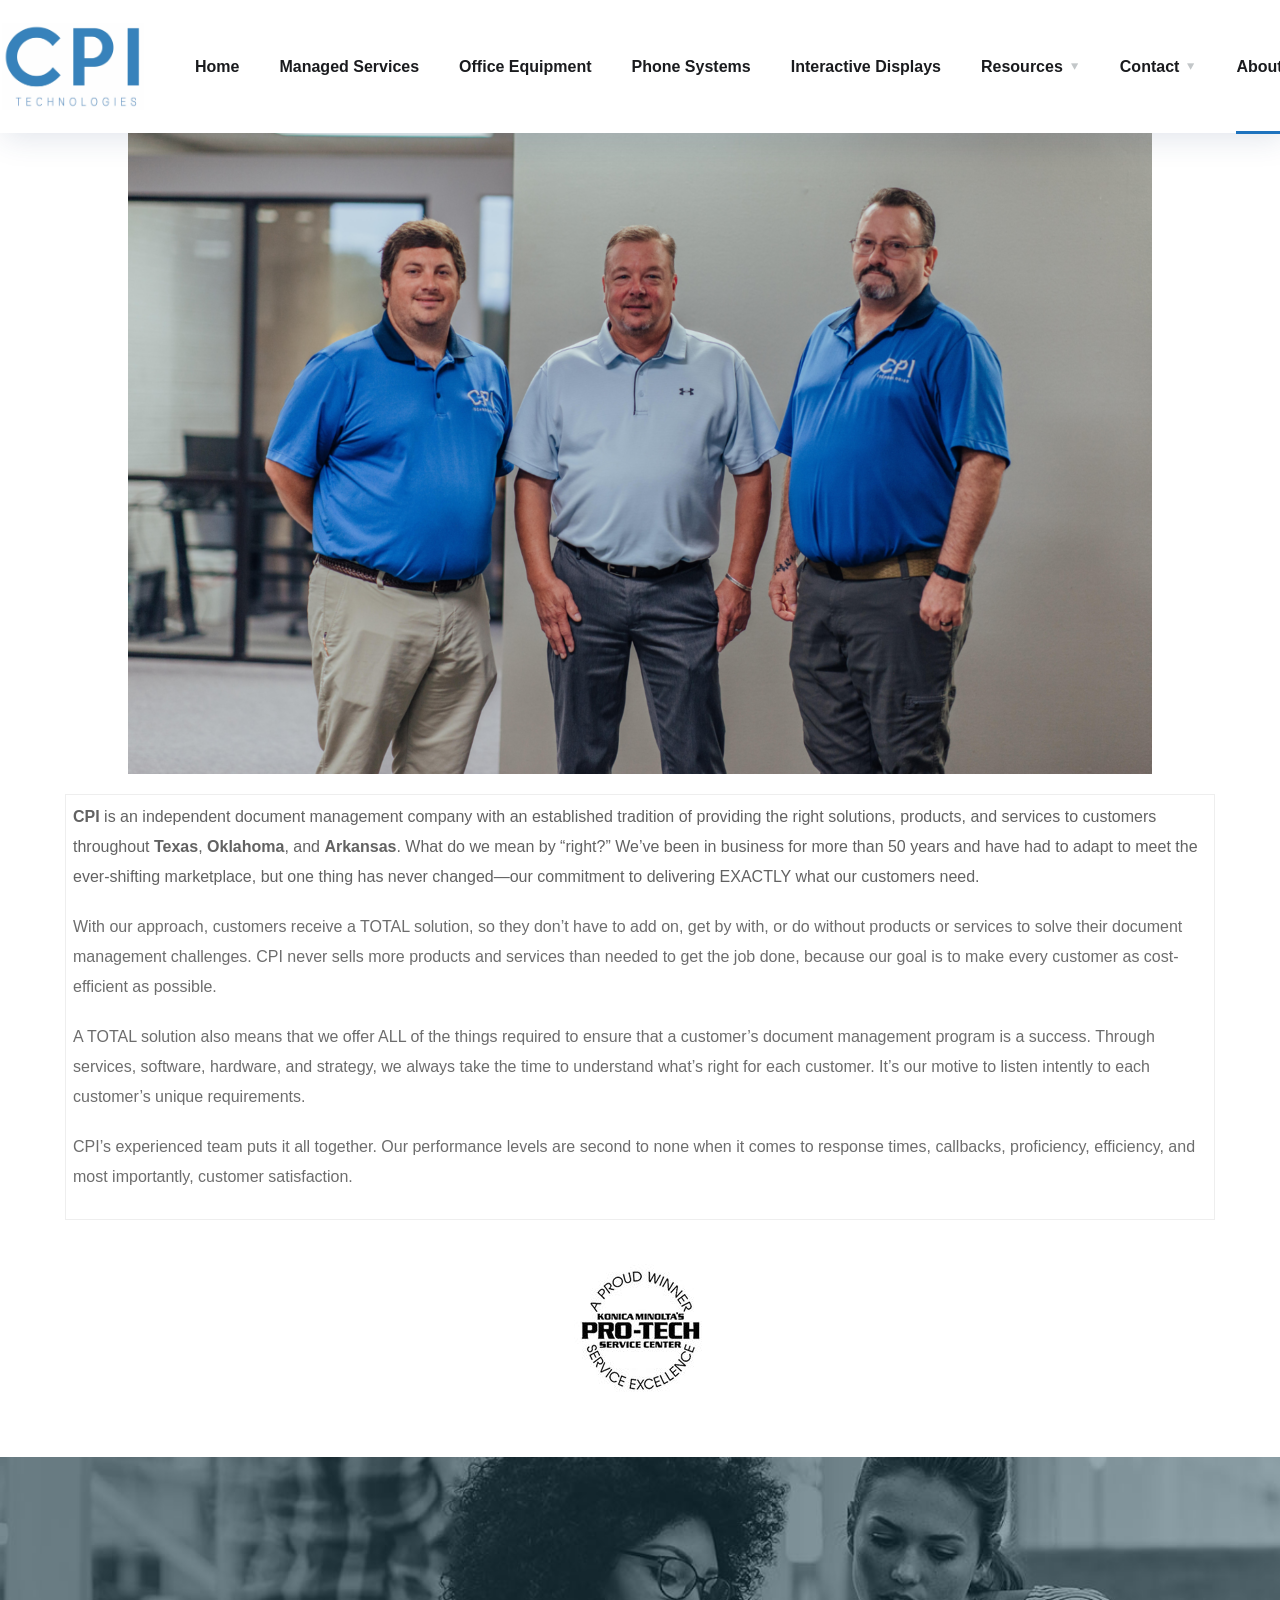
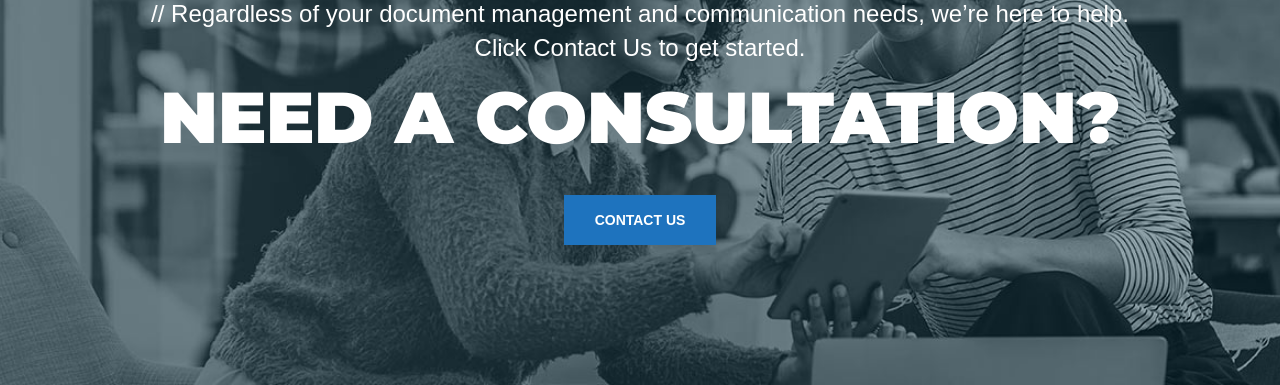
==== commit b78a3ba2: "fix: load Roboto/Roboto Slab/Nunito Sans from Google Fonts CDN; fix sticky header snap on scroll wit" ====
--- a/about-us-2/index.html
+++ b/about-us-2/index.html
@@ -1,10 +1,10 @@
-<!doctype html>
-<html lang="en-US">
-<head>
-	<meta charset="UTF-8">
-	<meta name="viewport" content="width=device-width, initial-scale=1">
-	<link rel="profile" href="https://gmpg.org/xfn/11">
-
+<!doctype html>
+<html lang="en-US">
+<head>
+	<meta charset="UTF-8">
+	<meta name="viewport" content="width=device-width, initial-scale=1">
+	<link rel="profile" href="https://gmpg.org/xfn/11">
+
 	<meta name='robots' content='index, follow, max-image-preview:large, max-snippet:-1, max-video-preview:-1' />
 
 	<!-- This site is optimized with the Yoast SEO plugin v25.8 - https://yoast.com/wordpress/plugins/seo/ -->
@@ -131,8 +131,8 @@
 				_hsq.push(["setContentType", "standard-page"]);
 			</script>
 			<!-- DO NOT COPY THIS SNIPPET! End of Page Analytics Tracking for HubSpot WordPress plugin -->
-			        <script>
-                    </script>
+			        <script>
+                    </script>
     <style type="text/css">
         /****Main Color****/
 
@@ -284,50 +284,50 @@
 <link rel="icon" href="../wp-content/uploads/2022/12/cropped-Screenshot-2022-12-20-at-12.01.53-PM-192x192.png" sizes="192x192" />
 <link rel="apple-touch-icon" href="../wp-content/uploads/2022/12/cropped-Screenshot-2022-12-20-at-12.01.53-PM-180x180.png" />
 <meta name="msapplication-TileImage" content="/wp-content/uploads/2022/12/cropped-Screenshot-2022-12-20-at-12.01.53-PM-270x270.png" />
-<script type="text/javascript">function setREVStartSize(e){
-			//window.requestAnimationFrame(function() {				 
-				window.RSIW = window.RSIW===undefined ? window.innerWidth : window.RSIW;	
-				window.RSIH = window.RSIH===undefined ? window.innerHeight : window.RSIH;	
-				try {								
-					var pw = document.getElementById(e.c).parentNode.offsetWidth,
-						newh;
-					pw = pw===0 || isNaN(pw) ? window.RSIW : pw;
-					e.tabw = e.tabw===undefined ? 0 : parseInt(e.tabw);
-					e.thumbw = e.thumbw===undefined ? 0 : parseInt(e.thumbw);
-					e.tabh = e.tabh===undefined ? 0 : parseInt(e.tabh);
-					e.thumbh = e.thumbh===undefined ? 0 : parseInt(e.thumbh);
-					e.tabhide = e.tabhide===undefined ? 0 : parseInt(e.tabhide);
-					e.thumbhide = e.thumbhide===undefined ? 0 : parseInt(e.thumbhide);
-					e.mh = e.mh===undefined || e.mh=="" || e.mh==="auto" ? 0 : parseInt(e.mh,0);		
-					if(e.layout==="fullscreen" || e.l==="fullscreen") 						
-						newh = Math.max(e.mh,window.RSIH);					
-					else{					
-						e.gw = Array.isArray(e.gw) ? e.gw : [e.gw];
-						for (var i in e.rl) if (e.gw[i]===undefined || e.gw[i]===0) e.gw[i] = e.gw[i-1];					
-						e.gh = e.el===undefined || e.el==="" || (Array.isArray(e.el) && e.el.length==0)? e.gh : e.el;
-						e.gh = Array.isArray(e.gh) ? e.gh : [e.gh];
-						for (var i in e.rl) if (e.gh[i]===undefined || e.gh[i]===0) e.gh[i] = e.gh[i-1];
-											
-						var nl = new Array(e.rl.length),
-							ix = 0,						
-							sl;					
-						e.tabw = e.tabhide>=pw ? 0 : e.tabw;
-						e.thumbw = e.thumbhide>=pw ? 0 : e.thumbw;
-						e.tabh = e.tabhide>=pw ? 0 : e.tabh;
-						e.thumbh = e.thumbhide>=pw ? 0 : e.thumbh;					
-						for (var i in e.rl) nl[i] = e.rl[i]<window.RSIW ? 0 : e.rl[i];
-						sl = nl[0];									
-						for (var i in nl) if (sl>nl[i] && nl[i]>0) { sl = nl[i]; ix=i;}															
-						var m = pw>(e.gw[ix]+e.tabw+e.thumbw) ? 1 : (pw-(e.tabw+e.thumbw)) / (e.gw[ix]);					
-						newh =  (e.gh[ix] * m) + (e.tabh + e.thumbh);
-					}				
-					if(window.rs_init_css===undefined) window.rs_init_css = document.head.appendChild(document.createElement("style"));					
-					document.getElementById(e.c).height = newh+"px";
-					window.rs_init_css.innerHTML += "#"+e.c+"_wrapper { height: "+newh+"px }";				
-				} catch(e){
-					console.log("Failure at Presize of Slider:" + e)
-				}					   
-			//});
+<script type="text/javascript">function setREVStartSize(e){
+			//window.requestAnimationFrame(function() {				 
+				window.RSIW = window.RSIW===undefined ? window.innerWidth : window.RSIW;	
+				window.RSIH = window.RSIH===undefined ? window.innerHeight : window.RSIH;	
+				try {								
+					var pw = document.getElementById(e.c).parentNode.offsetWidth,
+						newh;
+					pw = pw===0 || isNaN(pw) ? window.RSIW : pw;
+					e.tabw = e.tabw===undefined ? 0 : parseInt(e.tabw);
+					e.thumbw = e.thumbw===undefined ? 0 : parseInt(e.thumbw);
+					e.tabh = e.tabh===undefined ? 0 : parseInt(e.tabh);
+					e.thumbh = e.thumbh===undefined ? 0 : parseInt(e.thumbh);
+					e.tabhide = e.tabhide===undefined ? 0 : parseInt(e.tabhide);
+					e.thumbhide = e.thumbhide===undefined ? 0 : parseInt(e.thumbhide);
+					e.mh = e.mh===undefined || e.mh=="" || e.mh==="auto" ? 0 : parseInt(e.mh,0);		
+					if(e.layout==="fullscreen" || e.l==="fullscreen") 						
+						newh = Math.max(e.mh,window.RSIH);					
+					else{					
+						e.gw = Array.isArray(e.gw) ? e.gw : [e.gw];
+						for (var i in e.rl) if (e.gw[i]===undefined || e.gw[i]===0) e.gw[i] = e.gw[i-1];					
+						e.gh = e.el===undefined || e.el==="" || (Array.isArray(e.el) && e.el.length==0)? e.gh : e.el;
+						e.gh = Array.isArray(e.gh) ? e.gh : [e.gh];
+						for (var i in e.rl) if (e.gh[i]===undefined || e.gh[i]===0) e.gh[i] = e.gh[i-1];
+											
+						var nl = new Array(e.rl.length),
+							ix = 0,						
+							sl;					
+						e.tabw = e.tabhide>=pw ? 0 : e.tabw;
+						e.thumbw = e.thumbhide>=pw ? 0 : e.thumbw;
+						e.tabh = e.tabhide>=pw ? 0 : e.tabh;
+						e.thumbh = e.thumbhide>=pw ? 0 : e.thumbh;					
+						for (var i in e.rl) nl[i] = e.rl[i]<window.RSIW ? 0 : e.rl[i];
+						sl = nl[0];									
+						for (var i in nl) if (sl>nl[i] && nl[i]>0) { sl = nl[i]; ix=i;}															
+						var m = pw>(e.gw[ix]+e.tabw+e.thumbw) ? 1 : (pw-(e.tabw+e.thumbw)) / (e.gw[ix]);					
+						newh =  (e.gh[ix] * m) + (e.tabh + e.thumbh);
+					}				
+					if(window.rs_init_css===undefined) window.rs_init_css = document.head.appendChild(document.createElement("style"));					
+					document.getElementById(e.c).height = newh+"px";
+					window.rs_init_css.innerHTML += "#"+e.c+"_wrapper { height: "+newh+"px }";				
+				} catch(e){
+					console.log("Failure at Presize of Slider:" + e)
+				}					   
+			//});
 		  };</script>
 <style id="wp-custom-css">
 #site-logo{
@@ -1045,42 +1045,43 @@
   src: url(/wp-content/fonts/roboto/KFOMCnqEu92Fr1ME7kSn66aGLdTylUAMQXC89YmC2DPNWubEbVmUiAo.woff2) format('woff2');
   unicode-range: U+0000-00FF, U+0131, U+0152-0153, U+02BB-02BC, U+02C6, U+02DA, U+02DC, U+0304, U+0308, U+0329, U+2000-206F, U+20AC, U+2122, U+2191, U+2193, U+2212, U+2215, U+FEFF, U+FFFD;
 }</style>
-<!-- Global site tag (gtag.js) - Google Analytics -->
-<script async src="https://www.googletagmanager.com/gtag/js?id=G-L807PLH7R4"></script>
-<script>
-  window.dataLayer = window.dataLayer || [];
-  function gtag(){dataLayer.push(arguments);}
-  gtag('js', new Date());
-
-  gtag('config', 'G-L807PLH7R4');
+<!-- Global site tag (gtag.js) - Google Analytics -->
+<script async src="https://www.googletagmanager.com/gtag/js?id=G-L807PLH7R4"></script>
+<script>
+  window.dataLayer = window.dataLayer || [];
+  function gtag(){dataLayer.push(arguments);}
+  gtag('js', new Date());
+
+  gtag('config', 'G-L807PLH7R4');
 </script>
 
 <link rel="stylesheet" href="../wp-content/themes/engitech/css/layout-fix.css">
 <!-- Found It Lead Capture -->
 <script src="https://www.founditos.com/embed/lead-capture.js" data-account="c514824b-397e-40b2-a32c-abd1233ab7ff" async></script>
-</head>
-
-<body class="wp-singular page-template-default page page-id-2851 wp-theme-engitech royal_preloader elementor-default elementor-template-full-width elementor-kit-2686 elementor-page elementor-page-2851">
-<div id="page" class="site">
-		<header id="site-header" class="site-header sticky-header header-style-2 header-fullwidth">
-
-		
-		<!-- Main header start -->
-		<div class="octf-main-header">
-			<div class="octf-area-wrap">
-				<div class="container-fluid octf-mainbar-container">
-					<div class="octf-mainbar">
-						<div class="octf-mainbar-row octf-row">
-							<div class="octf-col logo-col">
-								<div id="site-logo" class="site-logo">
-									<a href="../index.html">
-										<img class="logo-static" src="../wp-content/uploads/2022/12/CPI-Logo-01-scaled.jpeg" alt="CPI">
-																					<img class="logo-scroll" src="../wp-content/uploads/2022/12/CPI-Logo-01-scaled.jpeg" alt="CPI">
-																			</a>
-								</div>
-							</div>
-							<div class="octf-col menu-col">
-								<nav id="site-navigation" class="main-navigation">			
+<link rel="preconnect" href="https://fonts.googleapis.com"><link rel="preconnect" href="https://fonts.gstatic.com" crossorigin><link rel="stylesheet" href="https://fonts.googleapis.com/css2?family=Roboto:ital,wght@0,100..900;1,100..900&family=Roboto+Slab:wght@100..900&family=Nunito+Sans:ital,wght@0,200..900;1,200..900&display=swap">
+</head>
+
+<body class="wp-singular page-template-default page page-id-2851 wp-theme-engitech royal_preloader elementor-default elementor-template-full-width elementor-kit-2686 elementor-page elementor-page-2851">
+<div id="page" class="site">
+		<header id="site-header" class="site-header sticky-header header-style-2 header-fullwidth">
+
+		
+		<!-- Main header start -->
+		<div class="octf-main-header">
+			<div class="octf-area-wrap">
+				<div class="container-fluid octf-mainbar-container">
+					<div class="octf-mainbar">
+						<div class="octf-mainbar-row octf-row">
+							<div class="octf-col logo-col">
+								<div id="site-logo" class="site-logo">
+									<a href="../index.html">
+										<img class="logo-static" src="../wp-content/uploads/2022/12/CPI-Logo-01-scaled.jpeg" alt="CPI">
+																					<img class="logo-scroll" src="../wp-content/uploads/2022/12/CPI-Logo-01-scaled.jpeg" alt="CPI">
+																			</a>
+								</div>
+							</div>
+							<div class="octf-col menu-col">
+								<nav id="site-navigation" class="main-navigation">			
 									<ul id="primary-menu" class="menu"><li id="menu-item-3093" class="menu-item menu-item-type-post_type menu-item-object-page menu-item-home menu-item-3093"><a href="../index.html">Home</a></li>
 <li id="menu-item-2796" class="menu-item menu-item-type-post_type menu-item-object-page menu-item-2796"><a href="../managed-services/index.html">Managed Services</a></li>
 <li id="menu-item-2866" class="menu-item menu-item-type-post_type menu-item-object-page menu-item-2866"><a href="../office-equipment/index.html">Office Equipment</a></li>
@@ -1099,30 +1100,30 @@
 </ul>
 </li>
 <li id="menu-item-2863" class="menu-item menu-item-type-post_type menu-item-object-page current-menu-item page_item page-item-2851 current_page_item menu-item-2863"><a href="../about-us-2/index.html" aria-current="page">About Us</a></li>
-</ul>								</nav><!-- #site-navigation -->
-							</div>
-													</div>
-					</div>
-				</div>
-			</div>
-		</div>		
-		<!-- Main header close -->
-
-		<!-- Header mobile open -->
-		<div class="header_mobile">
-	<div class="container">
-		<div class="mlogo_wrapper clearfix">
-	        <div class="mobile_logo">
-				<a href="../index.html">
-					<img src="../wp-content/uploads/2022/12/cropped-Screenshot-2022-12-20-at-12.01.53-PM.png" alt="CPI">
-				</a>
-	    	</div>
-	        <div id="mmenu_toggle">
-		        <button></button>
-		    </div>
-	    </div>
-	    <div class="mmenu_wrapper">		
-			<div class="mobile_nav collapse">
+</ul>								</nav><!-- #site-navigation -->
+							</div>
+													</div>
+					</div>
+				</div>
+			</div>
+		</div>		
+		<!-- Main header close -->
+
+		<!-- Header mobile open -->
+		<div class="header_mobile">
+	<div class="container">
+		<div class="mlogo_wrapper clearfix">
+	        <div class="mobile_logo">
+				<a href="../index.html">
+					<img src="../wp-content/uploads/2022/12/cropped-Screenshot-2022-12-20-at-12.01.53-PM.png" alt="CPI">
+				</a>
+	    	</div>
+	        <div id="mmenu_toggle">
+		        <button></button>
+		    </div>
+	    </div>
+	    <div class="mmenu_wrapper">		
+			<div class="mobile_nav collapse">
 				<ul id="menu-footer-menu" class="mobile_mainmenu"><li class="menu-item menu-item-type-post_type menu-item-object-page menu-item-home menu-item-3093"><a href="../index.html">Home</a></li>
 <li class="menu-item menu-item-type-post_type menu-item-object-page menu-item-2796"><a href="../managed-services/index.html">Managed Services</a></li>
 <li class="menu-item menu-item-type-post_type menu-item-object-page menu-item-2866"><a href="../office-equipment/index.html">Office Equipment</a></li>
@@ -1141,15 +1142,15 @@
 </ul>
 </li>
 <li class="menu-item menu-item-type-post_type menu-item-object-page current-menu-item page_item page-item-2851 current_page_item menu-item-2863"><a href="../about-us-2/index.html" aria-current="page">About Us</a></li>
-</ul>			</div>   	
-	    </div>
-    </div>
-</div>
-		<!-- Header mobile close -->
-
-	</header><!-- #site-header -->
-	
-	<div id="content" class="site-content">
+</ul>			</div>   	
+	    </div>
+    </div>
+</div>
+		<!-- Header mobile close -->
+
+	</header><!-- #site-header -->
+	
+	<div id="content" class="site-content">
 	        
             <div class="page-header flex-middle "  style="background-image: url(/wp-content/uploads/2020/06/q5-01-scaled.jpg);" >
                 <div class="container">
@@ -1157,7 +1158,7 @@
                                                 <div class="cstm-pa">
                             <h1 class="page-title">About Us</h1>
 							</div>
-                        <ul id="breadcrumbs" class="breadcrumbs none-style"><li><a href="../index.html">Home</a></li><li class="active">About Us</li></ul>    
+                        <ul id="breadcrumbs" class="breadcrumbs none-style"><li><a href="../index.html">Home</a></li><li class="active">About Us</li></ul>    
                             </div>
                 </div>
             </div>
@@ -1228,9 +1229,9 @@
 				</div>
 				<div class="elementor-element elementor-element-6f980436 elementor-align-center elementor-widget elementor-widget-ibutton" data-id="6f980436" data-element_type="widget" data-widget_type="ibutton.default">
 				<div class="elementor-widget-container">
-							<div class="ot-button">
-			<a href="../contact/index.html" class="octf-btn octf-btn-primary">Contact Us</a>
-	    </div>
+							<div class="ot-button">
+			<a href="../contact/index.html" class="octf-btn octf-btn-primary">Contact Us</a>
+	    </div>
 	    				</div>
 				</div>
 					</div>
@@ -1238,30 +1239,30 @@
 					</div>
 		</section>
 				</div>
-		
-	</div><!-- #content -->
-	<footer id="site-footer" class="site-footer" itemscope="itemscope" itemtype="http://schema.org/WPFooter">
-			
-</footer></div><!-- #page -->
-
+		
+	</div><!-- #content -->
+	<footer id="site-footer" class="site-footer" itemscope="itemscope" itemtype="http://schema.org/WPFooter">
+			
+</footer></div><!-- #page -->
+
 <script type="speculationrules">
 {"prefetch":[{"source":"document","where":{"and":[{"href_matches":"/*"},{"not":{"href_matches":["/wp-*.php","/wp-admin/*","/wp-content/uploads/*","/wp-content/*","/wp-content/plugins/*","/wp-content/themes/engitech/*","/*\\?(.+)"]}},{"not":{"selector_matches":"a[rel~=\"nofollow\"]"}},{"not":{"selector_matches":".no-prefetch, .no-prefetch a"}}]},"eagerness":"conservative"}]}
 </script>
-<a id="back-to-top" href="#" class="show"><i class="flaticon-up-arrow"></i></a>        <script type="text/javascript">
-            window.jQuery = window.$ = jQuery;  
-            (function($) { "use strict";
-            	//Preloader
-    			Royal_Preloader.config({
-    				mode           : 'logo',
-    				logo           : '/wp-content/uploads/2022/12/cropped-Screenshot-2022-12-20-at-12.01.53-PM.png',
-    				logo_size      : [175, 108],
-    				showProgress   : true,
-    				showPercentage : true,
-    		        text_colour: '#0a0f2b',
-                    background:  '#fff'
-    			});
-            })(jQuery);
-        </script>  
+<a id="back-to-top" href="#" class="show"><i class="flaticon-up-arrow"></i></a>        <script type="text/javascript">
+            window.jQuery = window.$ = jQuery;  
+            (function($) { "use strict";
+            	//Preloader
+    			Royal_Preloader.config({
+    				mode           : 'logo',
+    				logo           : '/wp-content/uploads/2022/12/cropped-Screenshot-2022-12-20-at-12.01.53-PM.png',
+    				logo_size      : [175, 108],
+    				showProgress   : true,
+    				showPercentage : true,
+    		        text_colour: '#0a0f2b',
+                    background:  '#fff'
+    			});
+            })(jQuery);
+        </script>  
     			<script>
 				const lazyloadRunObserver = () => {
 					const lazyloadBackgrounds = document.querySelectorAll( `.e-con.e-parent:not(.e-lazyloaded)` );
@@ -1343,6 +1344,6 @@
 const a=JSON.parse(document.getElementById("wp-emoji-settings").textContent),o=(window._wpemojiSettings=a,"wpEmojiSettingsSupports"),s=["flag","emoji"];function i(e){try{var t={supportTests:e,timestamp:(new Date).valueOf()};sessionStorage.setItem(o,JSON.stringify(t))}catch(e){}}function c(e,t,n){e.clearRect(0,0,e.canvas.width,e.canvas.height),e.fillText(t,0,0);t=new Uint32Array(e.getImageData(0,0,e.canvas.width,e.canvas.height).data);e.clearRect(0,0,e.canvas.width,e.canvas.height),e.fillText(n,0,0);const a=new Uint32Array(e.getImageData(0,0,e.canvas.width,e.canvas.height).data);return t.every((e,t)=>e===a[t])}function p(e,t){e.clearRect(0,0,e.canvas.width,e.canvas.height),e.fillText(t,0,0);var n=e.getImageData(16,16,1,1);for(let e=0;e<n.data.length;e++)if(0!==n.data[e])return!1;return!0}function u(e,t,n,a){switch(t){case"flag":return n(e,"\ud83c\udff3\ufe0f\u200d\u26a7\ufe0f","\ud83c\udff3\ufe0f\u200b\u26a7\ufe0f")?!1:!n(e,"\ud83c\udde8\ud83c\uddf6","\ud83c\udde8\u200b\ud83c\uddf6")&&!n(e,"\ud83c\udff4\udb40\udc67\udb40\udc62\udb40\udc65\udb40\udc6e\udb40\udc67\udb40\udc7f","\ud83c\udff4\u200b\udb40\udc67\u200b\udb40\udc62\u200b\udb40\udc65\u200b\udb40\udc6e\u200b\udb40\udc67\u200b\udb40\udc7f");case"emoji":return!a(e,"\ud83e\u1fac8")}return!1}function f(e,t,n,a){let r;const o=(r="undefined"!=typeof WorkerGlobalScope&&self instanceof WorkerGlobalScope?new OffscreenCanvas(300,150):document.createElement("canvas")).getContext("2d",{willReadFrequently:!0}),s=(o.textBaseline="top",o.font="600 32px Arial",{});return e.forEach(e=>{s[e]=t(o,e,n,a)}),s}function r(e){var t=document.createElement("script");t.src=e,t.defer=!0,document.head.appendChild(t)}a.supports={everything:!0,everythingExceptFlag:!0},new Promise(t=>{let n=function(){try{var e=JSON.parse(sessionStorage.getItem(o));if("object"==typeof e&&"number"==typeof e.timestamp&&(new Date).valueOf()<e.timestamp+604800&&"object"==typeof e.supportTests)return e.supportTests}catch(e){}return null}();if(!n){if("undefined"!=typeof Worker&&"undefined"!=typeof OffscreenCanvas&&"undefined"!=typeof URL&&URL.createObjectURL&&"undefined"!=typeof Blob)try{var e="postMessage("+f.toString()+"("+[JSON.stringify(s),u.toString(),c.toString(),p.toString()].join(",")+"));",a=new Blob([e],{type:"text/javascript"});const r=new Worker(URL.createObjectURL(a),{name:"wpTestEmojiSupports"});return void(r.onmessage=e=>{i(n=e.data),r.terminate(),t(n)})}catch(e){}i(n=f(s,u,c,p))}t(n)}).then(e=>{for(const n in e)a.supports[n]=e[n],a.supports.everything=a.supports.everything&&a.supports[n],"flag"!==n&&(a.supports.everythingExceptFlag=a.supports.everythingExceptFlag&&a.supports[n]);var t;a.supports.everythingExceptFlag=a.supports.everythingExceptFlag&&!a.supports.flag,a.supports.everything||((t=a.source||{}).concatemoji?r(t.concatemoji):t.wpemoji&&t.twemoji&&(r(t.twemoji),r(t.wpemoji)))});
 //# sourceURL=/wp-includes/js/wp-emoji-loader.min.js
 </script>
-
-</body>
-</html>
+
+</body>
+</html>
--- a/wp-content/themes/engitech/style.css
+++ b/wp-content/themes/engitech/style.css
@@ -1229,6 +1229,7 @@
   align-items: center;
   justify-content: center;
   line-height: 1;
+  transition: padding 0.25s ease;
 }
 #site-logo img {
   width: 145px;
@@ -1831,6 +1832,9 @@
   top: 32px;
 }
 
+.main-navigation ul.menu > li > a {
+  transition: padding 0.25s ease;
+}
 @media screen and (min-width: 1024px) {
   .is-stuck {
     background-color: #fff;
